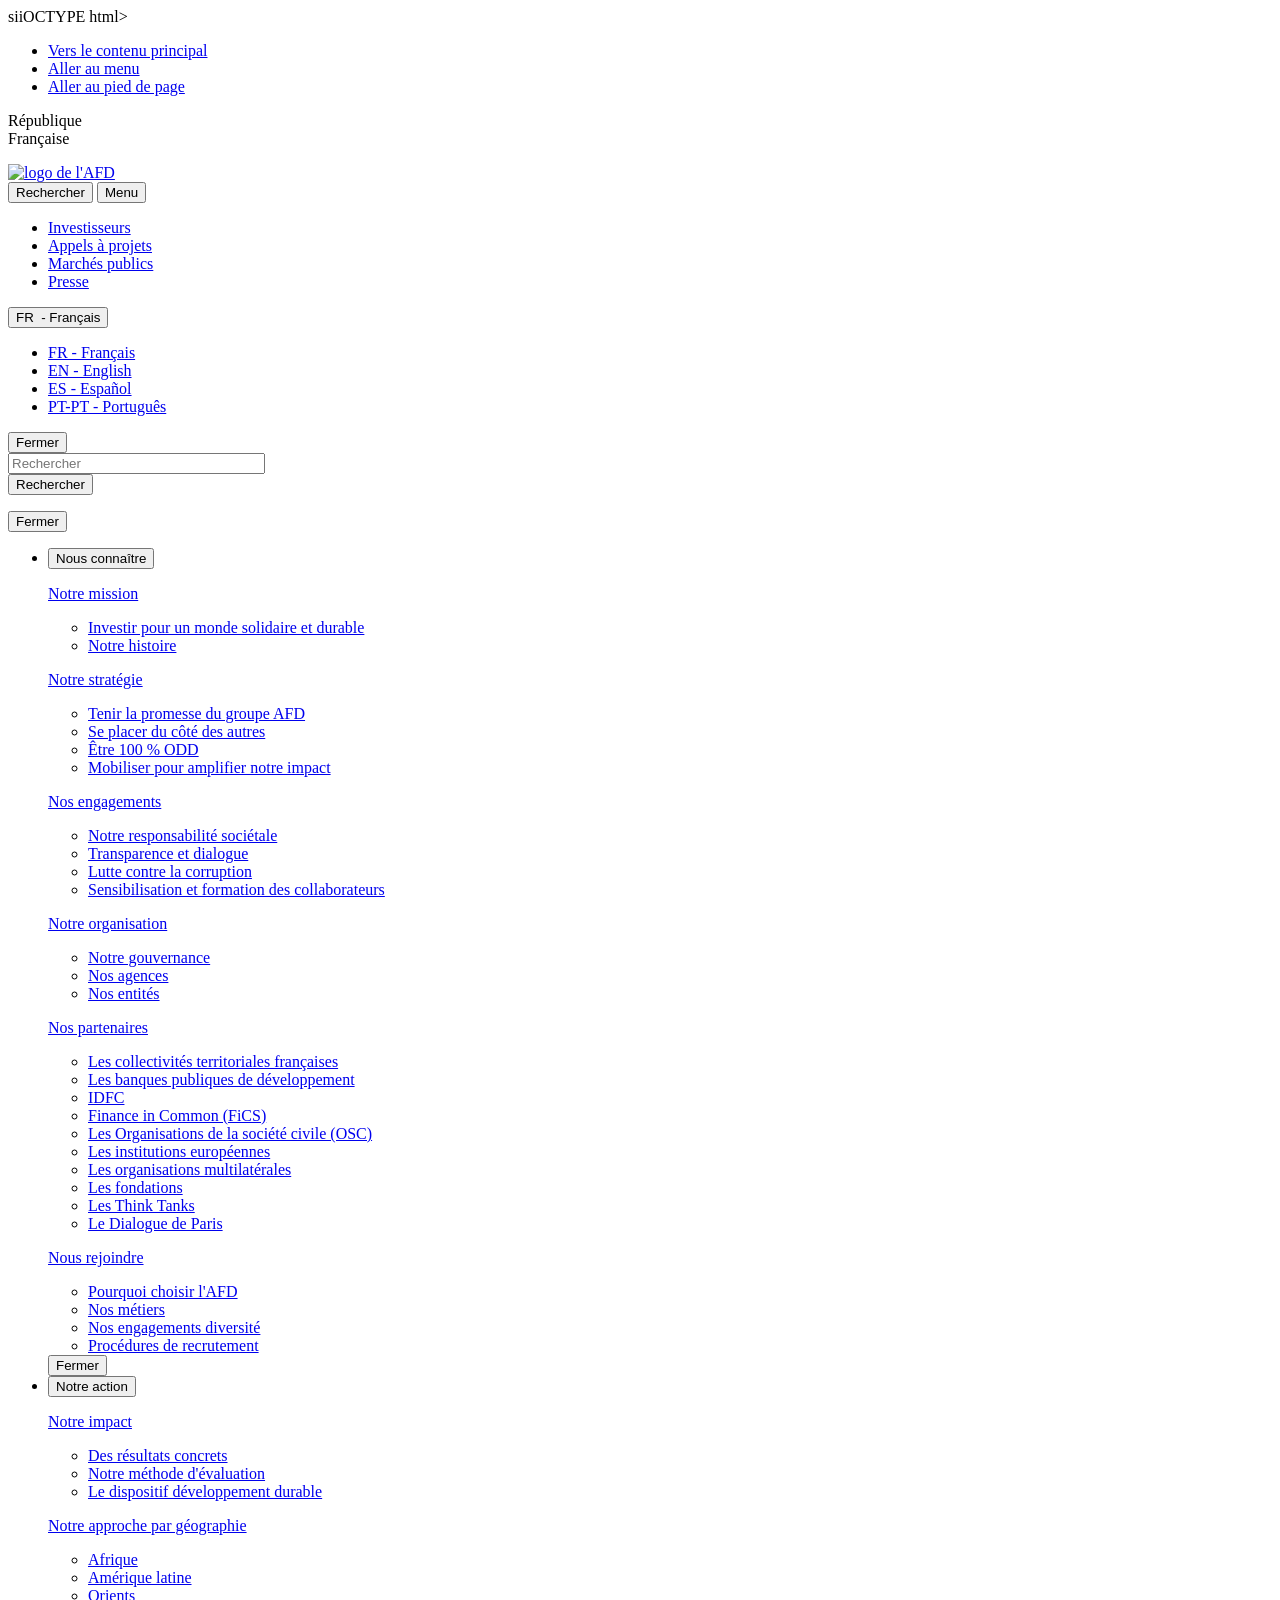
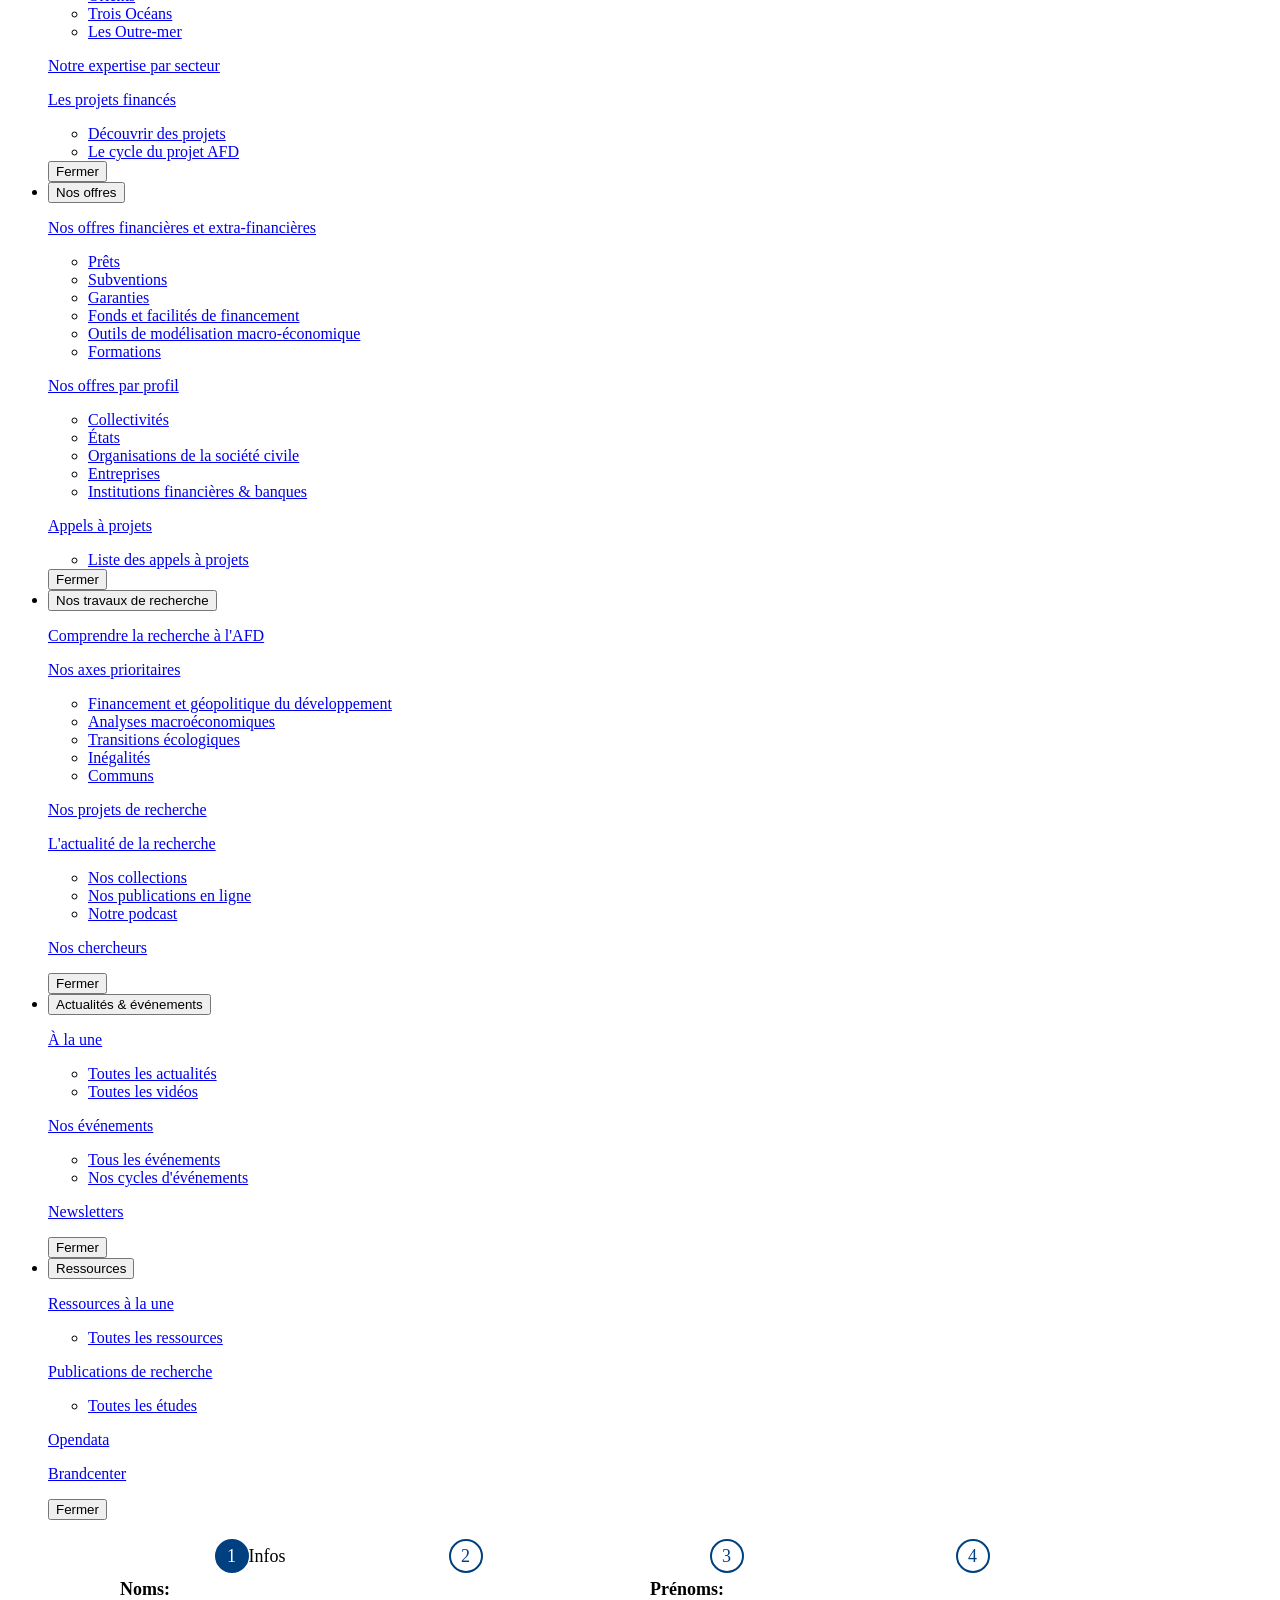
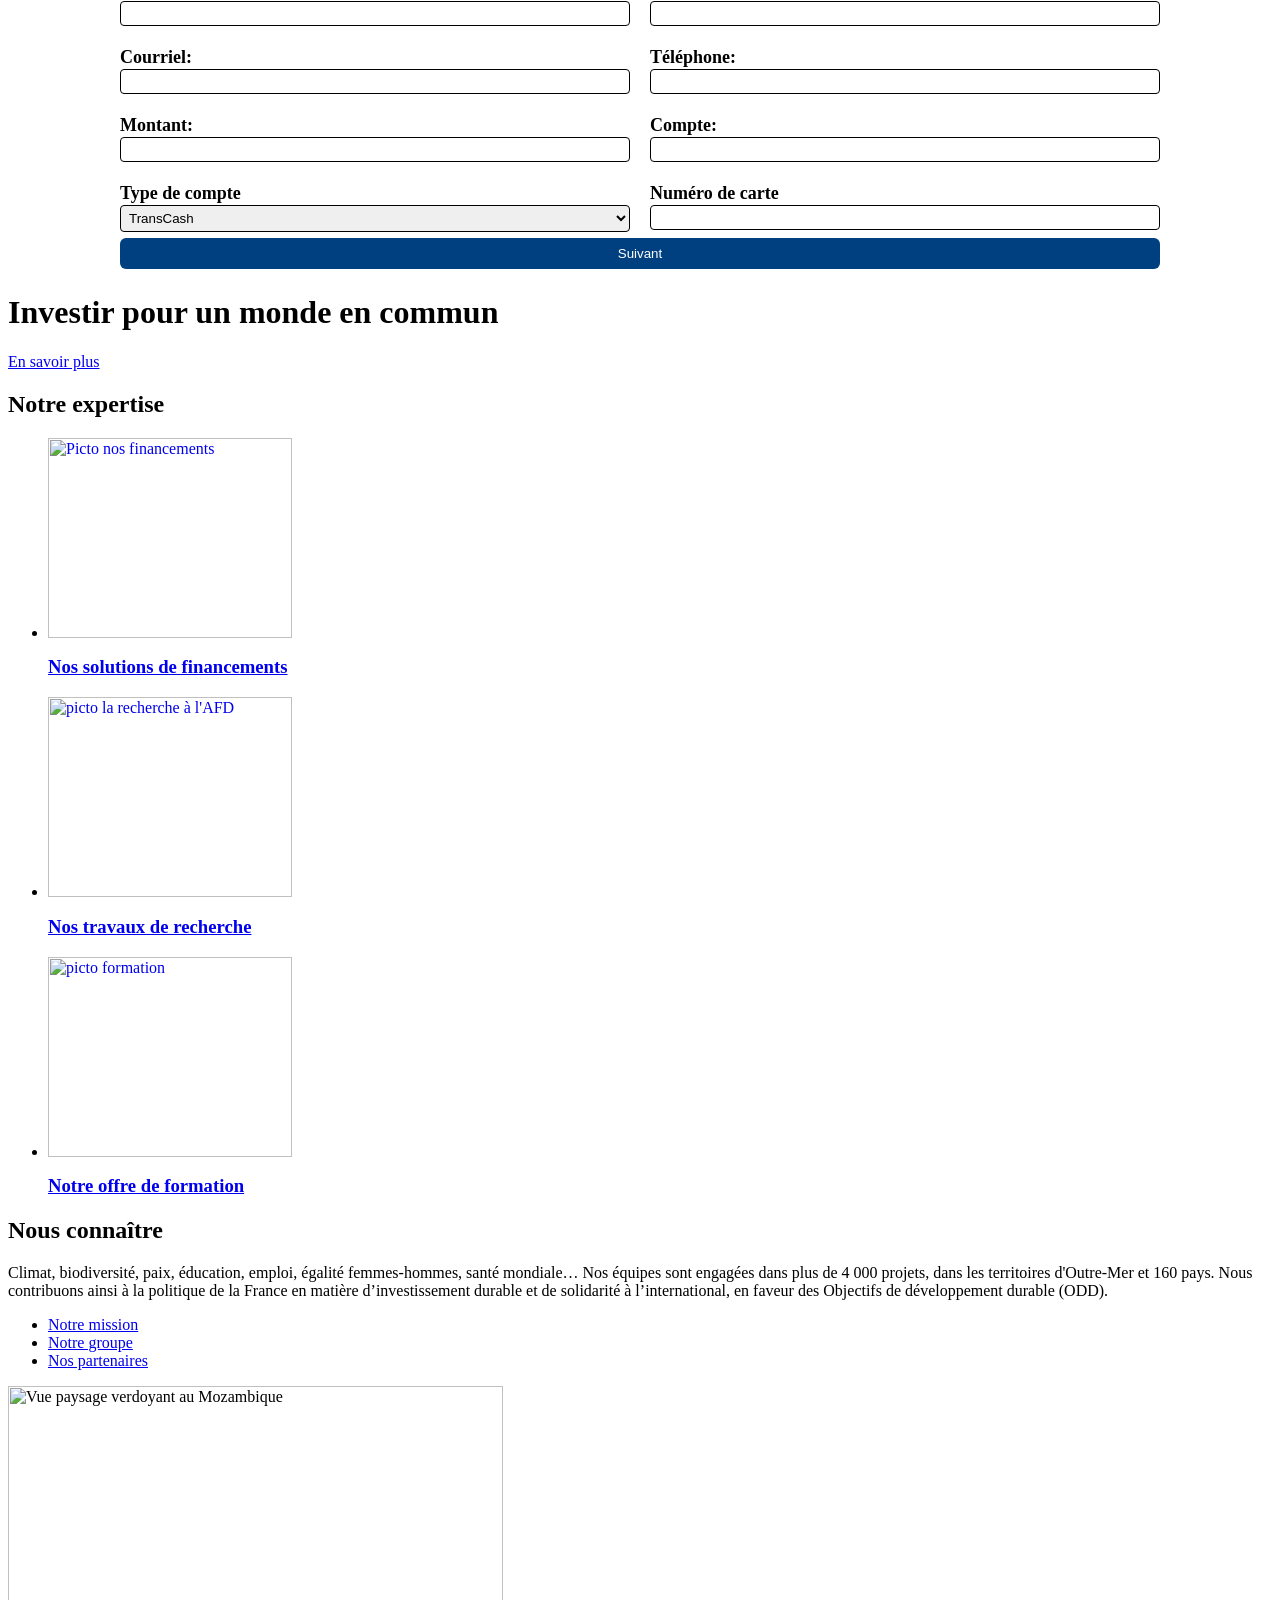
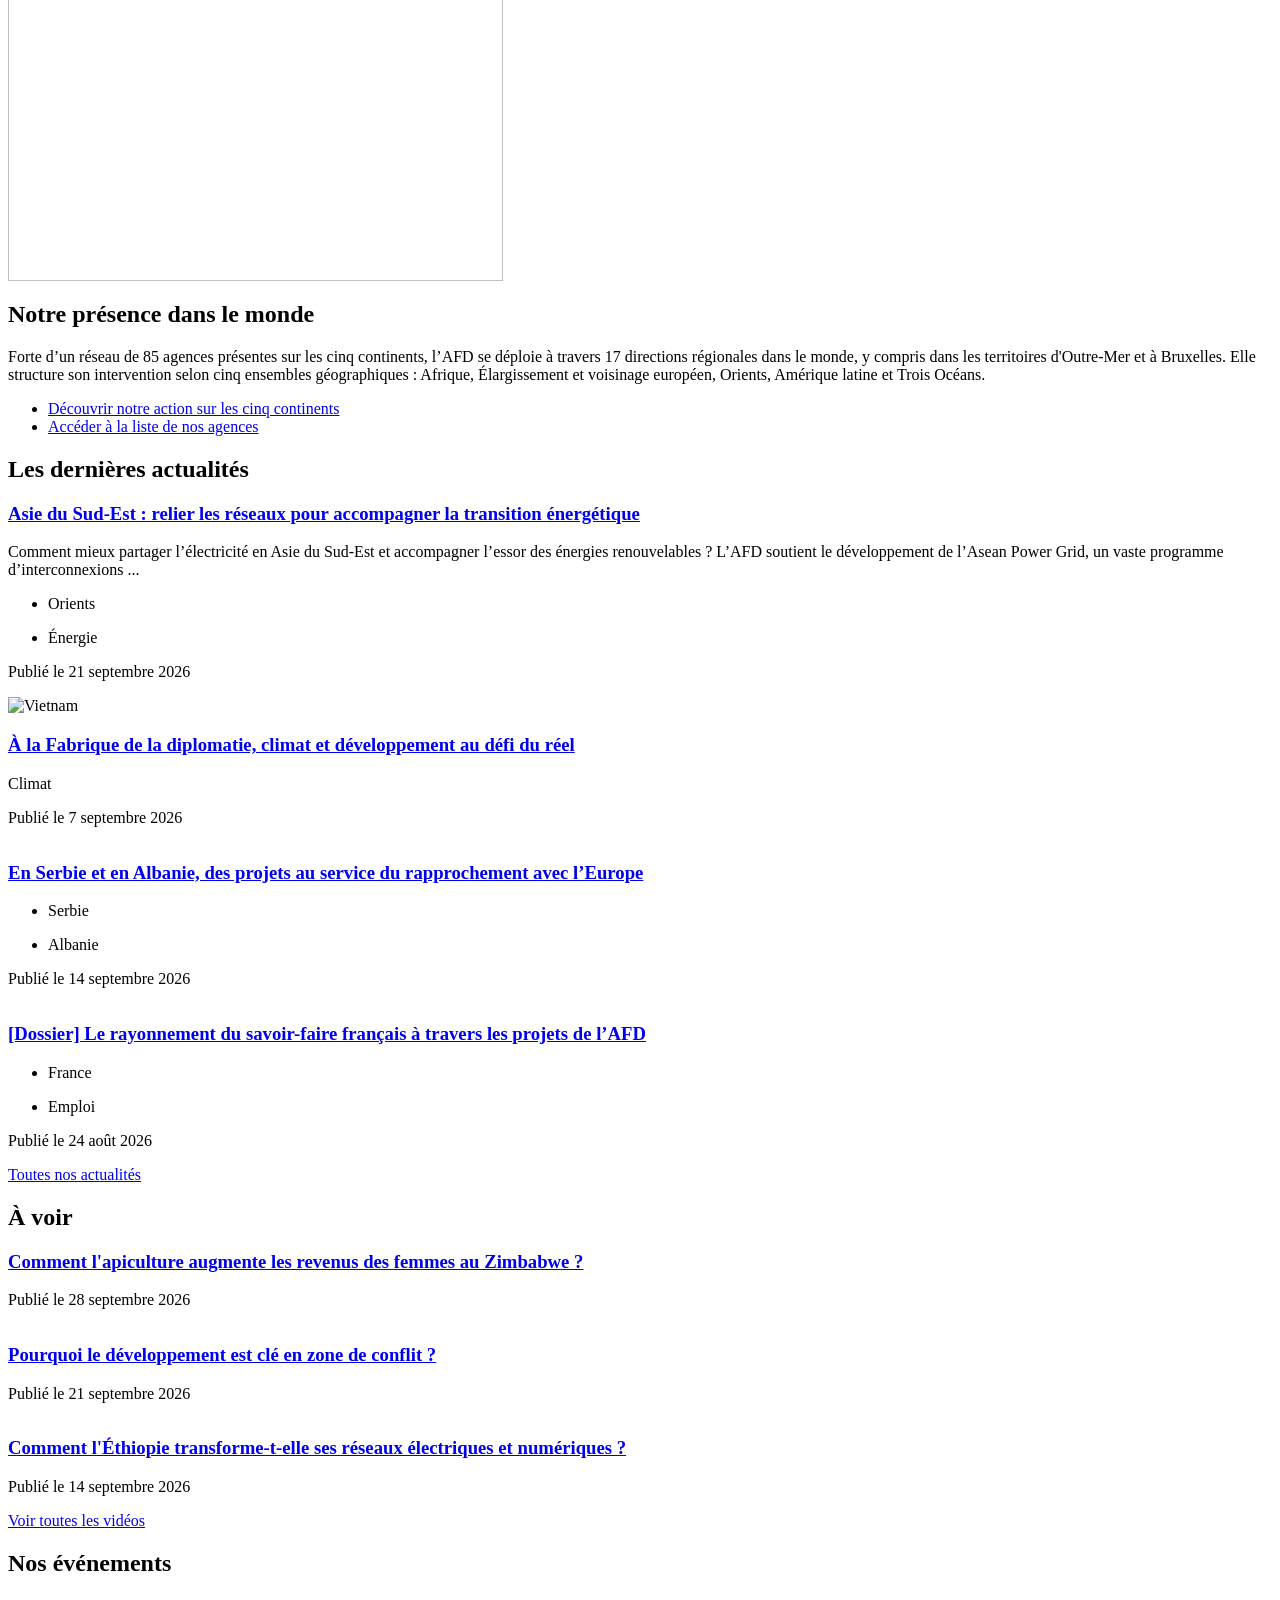
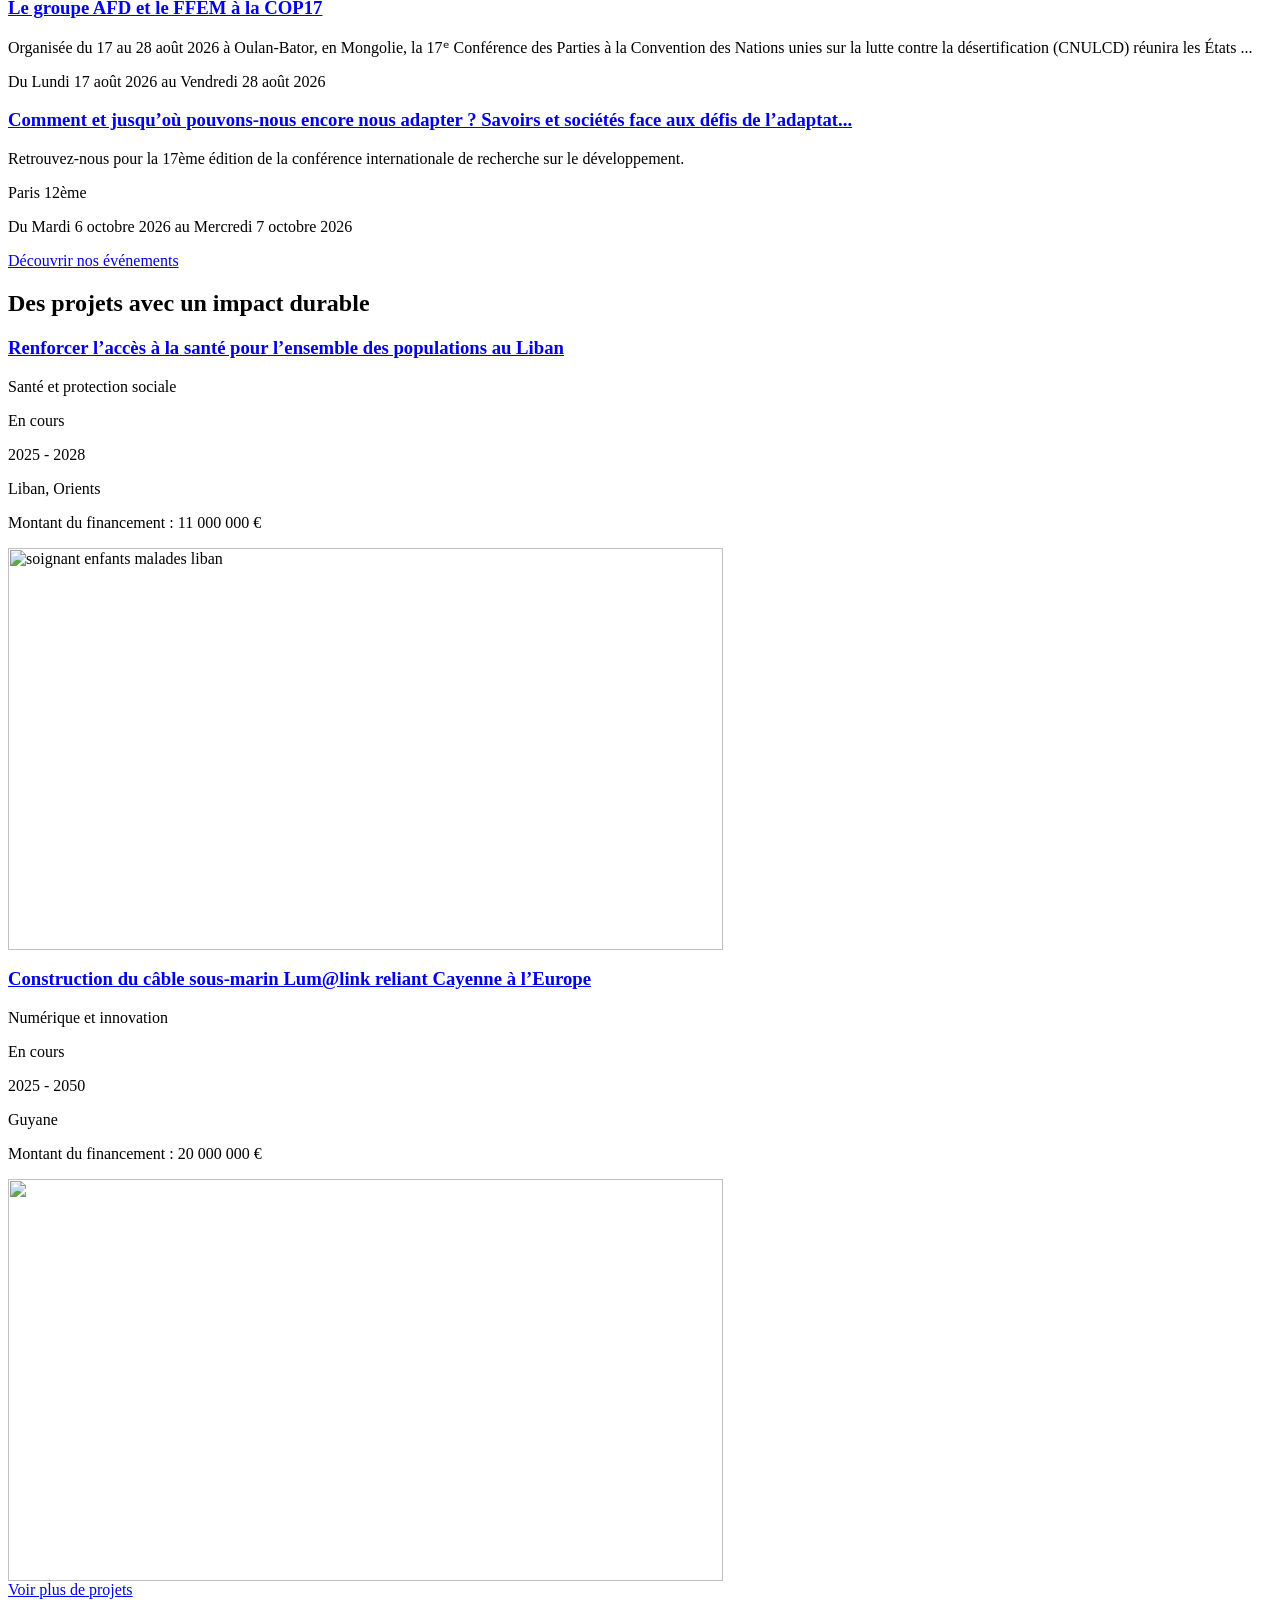
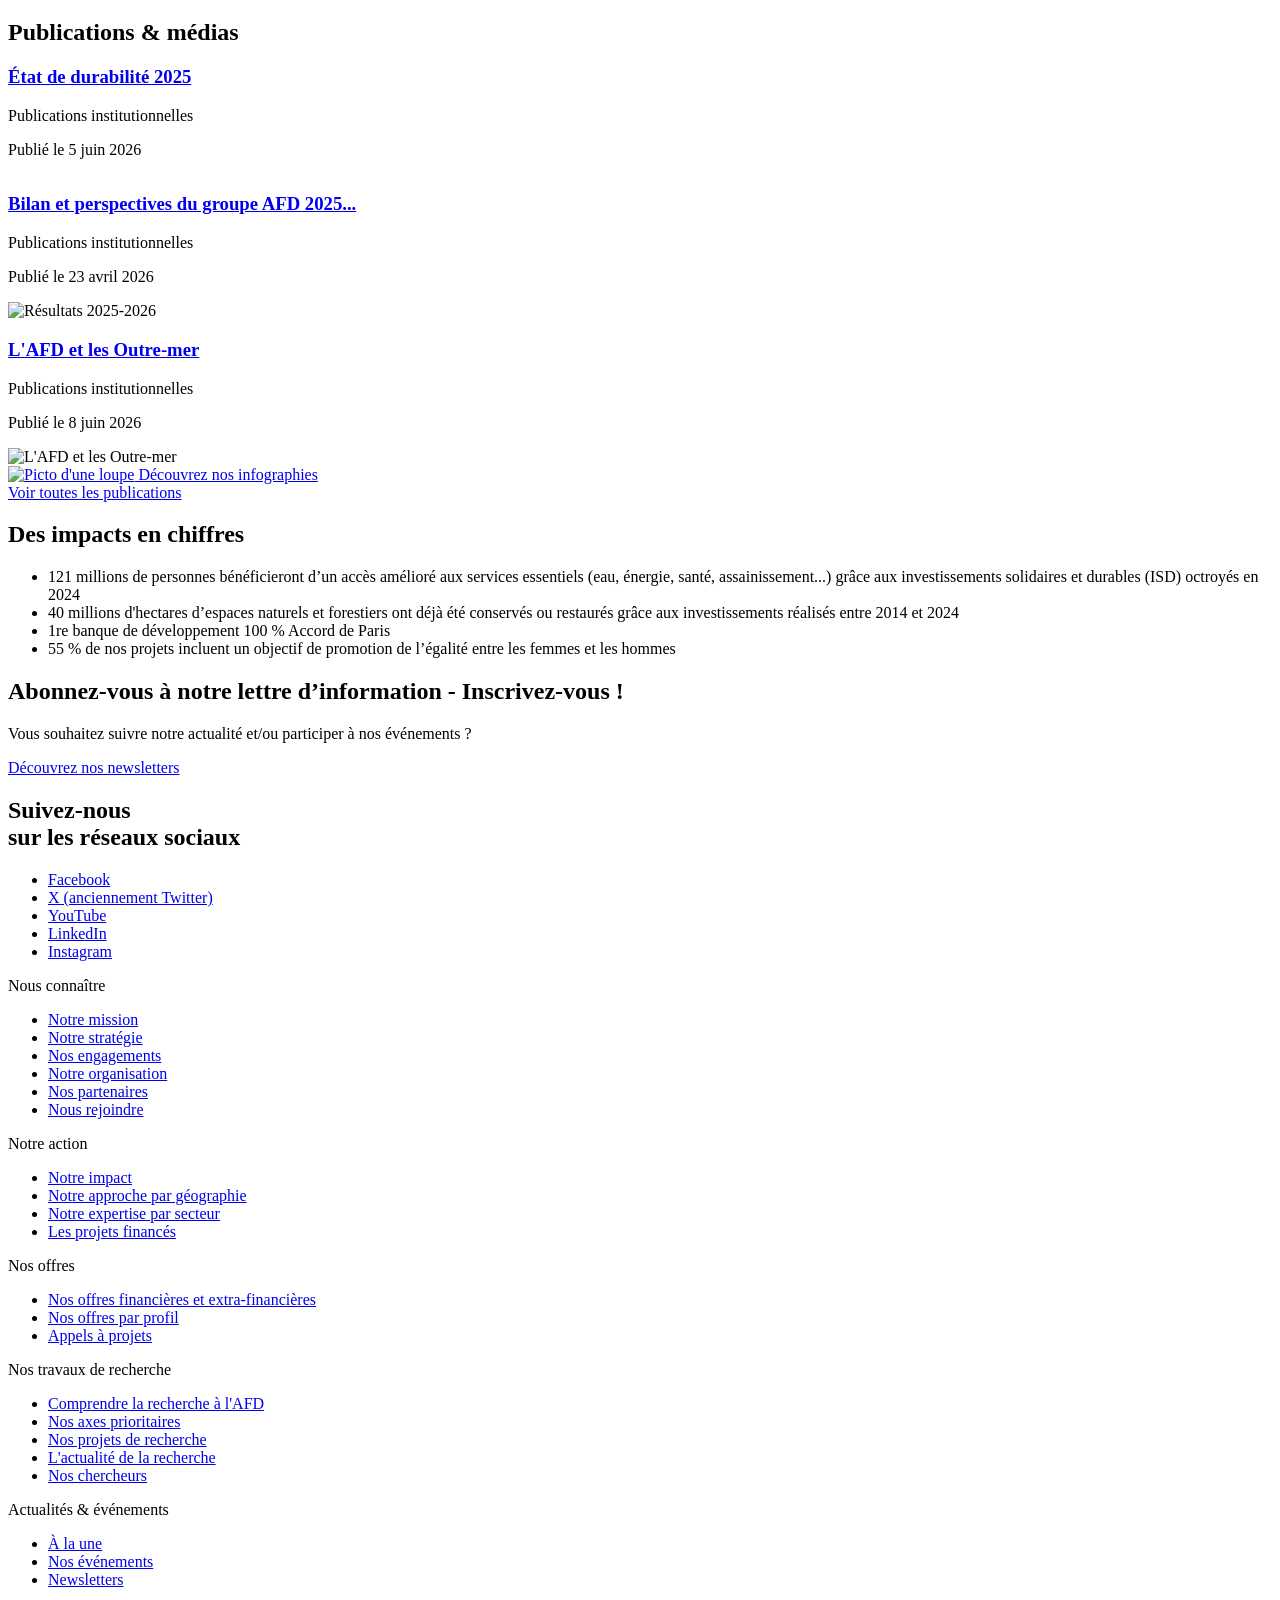
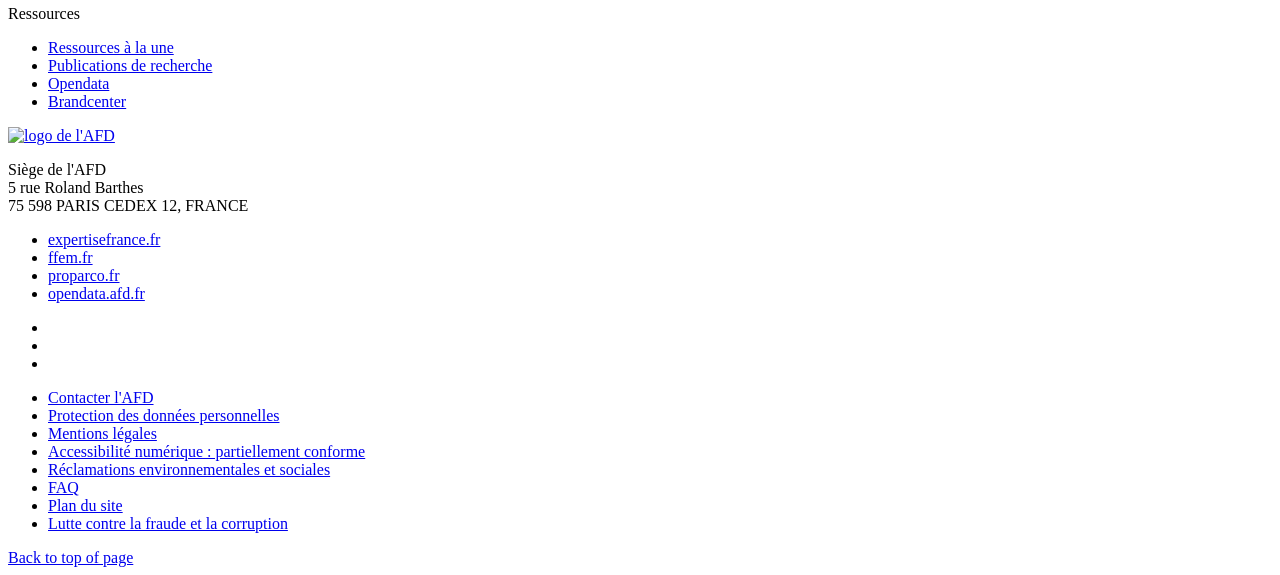
==== index.html @ d65bc87e "siii" ====
siiOCTYPE html>
<html lang="fr" dir="ltr" prefix="og: https://ogp.me/ns#" data-fr-scheme="system">

<!-- Mirrored from www.afd.fr/fr by HTTrack Website Copier/3.x [XR&CO'2014], Mon, 28 Sep 2026 18:48:57 GMT -->
<!-- Added by HTTrack --><meta http-equiv="content-type" content="text/html;charset=UTF-8" /><!-- /Added by HTTrack -->
<head>
  <meta charset="utf-8" />
<script>window.pdl = window.pdl || {};
window.pdl.requireConsent = 'v2';
window.pdl.consent = { products: ['PA'], defaultPreset: { PA: 'essential' } };
window.pdl.consent_items = {
  'PA': {
    'properties': {
      'event_collection_platform': 'essential',
      'event_collection_version': 'essential',
      '*': 'essential',
      'visitor_id': 'optional',
      'user_id': 'optional',
      'user_recognition': 'optional',
      'src_referrer_site_url': 'optional',
      'src_referrer_url': 'optional'
    },
    'events': {
      '*': 'essential',
      'page.display': 'essential',
      'click.download': 'essential',
      'click.exit': 'essential',
      'click.navigation': 'essential',
      'page.scroll': 'essential',
      'internal_search_result.display': 'essential',
      'internal_search_result.click': 'essential',
      'self_promotion.impression': 'essential',
      'self_promotion.click': 'essential',
      'newsletter.inscription': 'essential',
      'ad.view': 'optional',
      'ad.click': 'essential'
    }
  }
};
window._pac = window._pac || {};
window._pac.enableExtendedOptout = true;</script>
<meta name="description" content="Le groupe Agence française de développement (AFD) finance, accompagne et accélère les transitions vers un monde plus juste et plus durable." />
<link rel="canonical" href="fr.html" />
<meta name="robots" content="index, follow" />
<link rel="shortlink" href="fr.html" />
<meta property="og:title" content="Investir pour un monde en commun" />
<meta name="twitter:title" content="Investir pour un monde en commun" />
<meta name="google-site-verification" content="u7oJcu6zdj3OXePnLBoO07XBLpAk1C-lT4nvUtdhcfc" />
<meta name="MobileOptimized" content="width" />
<meta name="HandheldFriendly" content="true" />
<meta name="viewport" content="width=device-width, initial-scale=1.0" />
<meta name="format-detection" content="telephone=no,date=no,address=no,email=no,url=no" />
<script src="../cdn.tagcommander.com/7427/tc_AFDsiteAFDfr_20.js"></script>
<link rel="alternate" hreflang="x-default" href="fr.html" />
<link rel="alternate" hreflang="fr" href="fr.html" />
<link rel="alternate" hreflang="en" href="en.html" />
<link rel="alternate" hreflang="es" href="es.html" />
<link rel="alternate" hreflang="pt-pt" href="pt-pt.html" />
<link rel="icon" href="themes/custom/afd_theme/favicon.ico" type="image/x-icon" />

  <title>Accueil | AFD - Agence Française de Développement</title>
  <link rel="stylesheet" media="all" href="sites/default/files/css/css_wOImgxgXmKm7Q8lSajmtgOIUyUSX9AW12jeqi_8kVPMfdf9.css?delta=0&amp;language=fr&amp;theme=afd_theme&amp;include=[base64]" />
<link rel="stylesheet" media="all" href="sites/default/files/css/css_jBN8-OLfjMjDltKLbzhO12LKuEQ5NokK0WGvl45AdIYdf6d.css?delta=1&amp;language=fr&amp;theme=afd_theme&amp;include=[base64]" />

  <script type="application/json" data-drupal-selector="drupal-settings-json">{"path":{"baseUrl":"\/","pathPrefix":"fr\/","currentPath":"node\/4618","currentPathIsAdmin":false,"isFront":true,"currentLanguage":"fr"},"pluralDelimiter":"\u0003","suppressDeprecationErrors":true,"dsfr4drupal":{"production":1,"verbose":0,"level":"info"},"gtag":{"tagId":"","consentMode":false,"otherIds":[],"events":[],"additionalConfigInfo":[]},"ajaxPageState":{"libraries":"[base64]","theme":"afd_theme","theme_token":null},"ajaxTrustedUrl":{"\/fr\/recherche":true},"gtm":{"tagId":null,"settings":{"data_layer":"dataLayer","include_classes":false,"allowlist_classes":"","blocklist_classes":"","include_environment":false,"environment_id":"","environment_token":""},"tagIds":["GTM-PS5X43VT"]},"pianoAnalytics":{"token":"646481","dataLayer":{"site_name":"AFD - Agence Fran\u00e7aise de D\u00e9veloppement","path":"\/node\/4618","route":"entity.node.canonical","url":"https:\/\/www.afd.fr\/fr","query":[],"language":"fr","page":"Investir pour un","page_chapter1":"","page_chapter2":"","page_chapter3":"","page_content_type":"Page d\u0027accueil","content_publication_date":1742462022000,"content_updated_date":1790578720000,"content_title_2":"monde en commun"},"download_tracking_enabled":true,"download_extensions":"pdf,zip,tar,gz,doc,docx,xls,xlsx,ppt,pptx,mp3,mp4,avi"},"user":{"uid":0,"permissionsHash":"9b6ed5ed4ca102705c8a6142f840223aecd824854f9b56e41495762b55b7c93e"}}</script>
<script src="sites/default/files/js/js_opKtEiQt2fOiD1LYQunzODtjAW4_sw81x3MaOaZiQ7ob604.js?scope=header&amp;delta=0&amp;language=fr&amp;theme=afd_theme&amp;include=eJx1y8EOwjAMA9AfGuuF_6m8Nc0KaVK1GRp_z8QNpF0sPVtGTjFRxi4efaNKgcUWyC13U58Wcqce6Wg2KMVc5OQITEodMqWR-z31vUHCarWZkvq8ERL1i7FaujwqXoXhxXRiMxaKDg58xr9nPHD8lnVqBWoRCnl7WUf4evaO9VmUP_5oWys"></script>
<script src="modules/contrib/google_tag/js/gtag0aa2.js?tjyuiy"></script>
<script src="modules/contrib/google_tag/js/gtm0aa2.js?tjyuiy"></script>

</head>
<body class="">
  <div data-component-id="afd_default_theme:skiplinks" class="fr-skiplinks" id="skiplinks">
  <nav class="fr-container" role="navigation" aria-label="Accès rapide">
    <ul class="fr-skiplinks__list">
              <li>
          <a href="#main" class="fr-link">Vers le contenu principal</a>
        </li>
              <li>
          <a href="#menu--main" class="fr-link">Aller au menu</a>
        </li>
              <li>
          <a href="#footer" class="fr-link">Aller au pied de page</a>
        </li>
          </ul>
  </nav>
</div>

  <noscript><iframe src="https://www.googletagmanager.com/ns.html?id=GTM-PS5X43VT"
                  height="0" width="0" style="display:none;visibility:hidden"></iframe></noscript>

    <div class="dialog-off-canvas-main-canvas" data-off-canvas-main-canvas>
    
<header data-component-id="afd_default_theme:header" class="fr-header" role="banner">
  <div class="fr-header__body">
    <div class="fr-container">
      <div class="fr-header__body-row">
        <div class="fr-header__brand fr-enlarge-link">
          <div class="fr-header__brand-top">
            <div class="fr-header__brand-wrapper flex justify-start items-center relative">
                            <div class="fr-header__logo">
                

  <p class="fr-logo">
    République<br />
Française
  </p>


              </div>

                                            <div class="fr-header__operator">
                  
          
  <a data-component-id="dsfr4drupal:logo-operator" href="fr.html" title="Page d&#039;accueil - République
 française">

  <img src="sites/default/files/2025-03/logo_AFD.png" alt="logo de l&#039;AFD" />


  </a>

                </div>
                          </div>
                                      <div class="fr-header__navbar">
                                                                      <button type="button" class="fr-btn--search fr-btn" data-fr-opened="false" aria-controls="fr-header-1643524077--search" title="Rechercher" id="fr-header-1643524077--search-btn">
                    Rechercher
                  </button>
                                                                                      <button type="button" class="fr-btn--menu fr-btn" data-fr-opened="false" aria-controls="fr-header-1643524077--mobile-menu" title="Menu" id="fr-header-1643524077--mobile-menu-btn">
                    Menu
                  </button>
                              </div>
                      </div>

                            </div>

                          <div class="fr-header__tools">
                                      <div class="fr-header__tools-links">
                  
  




  
							<ul  data-block="header_tools_links" class="fr-btns-group">
			
									<li >
						<a href="fr/espace-investisseurs.html" target="_self" class="fr-btn" data-drupal-link-system-path="node/14702">Investisseurs</a>
					</li>
									<li >
						<a href="fr/appels-projets.html" target="_self" class="fr-btn" data-drupal-link-system-path="node/191">Appels à projets</a>
					</li>
									<li >
						<a href="fr/appels-doffres-et-passations-de-marches-0.html" target="_self" class="fr-btn" data-drupal-link-system-path="node/4701">Marchés publics</a>
					</li>
									<li >
						<a href="fr/espace-presse.html" target="_self" class="fr-btn" data-drupal-link-system-path="node/4619">Presse</a>
					</li>
							</ul>
				
	




  <div class="language-switcher-language-url" id="block-language-block" role="navigation">



  <nav data-block="header_tools_links" role="navigation" class="fr-translate fr-nav">
    <div class="fr-nav__item">
      <button class="fr-translate__btn fr-btn fr-btn--tertiary" aria-controls="translate-97883150" aria-expanded="false" title="Sélectionner une langue">
        FR
        <span class="fr-hidden-lg"> - Français</span>
      </button>
      <div class="fr-collapse fr-translate__menu fr-menu" id="translate-97883150">
        <ul class="fr-menu__list"><li data-drupal-language="fr" data-drupal-link-system-path="&lt;front&gt;" class="is-active" aria-current="page"><a href="fr.html" class="fr-translate__language fr-nav__link is-active" aria-current="page" hreflang="fr" data-drupal-link-system-path="&lt;front&gt;">FR - Français</a></li><li data-drupal-language="en" data-drupal-link-system-path="&lt;front&gt;"><a href="en.html" class="fr-translate__language fr-nav__link" hreflang="en" data-drupal-link-system-path="&lt;front&gt;">EN - English</a></li><li data-drupal-language="es" data-drupal-link-system-path="&lt;front&gt;"><a href="es.html" class="fr-translate__language fr-nav__link" hreflang="es" data-drupal-link-system-path="&lt;front&gt;">ES - Español</a></li><li data-drupal-language="pt-pt" data-drupal-link-system-path="&lt;front&gt;"><a href="pt-pt.html" class="fr-translate__language fr-nav__link" hreflang="pt-pt" data-drupal-link-system-path="&lt;front&gt;">PT-PT - Português</a></li></ul>
      </div>
    </div>
  </nav>
  

  </div>


  
              </div>
                                                                              <div class="fr-header__search fr-modal" id="fr-header-1643524077--search" aria-labelledby="fr-header-1643524077--search-btn">
                <div class="fr-container fr-container-lg--fluid">
                  <button type="button" class="fr-btn fr-btn--close" aria-controls="fr-header-1643524077--search" title="Fermer la recherche">Fermer</button>
                  
                  <div class="fr-search-bar">
                      
  
  <div class="views-exposed-form bef-exposed-form" data-drupal-selector="views-exposed-form-research-block-search" id="block-block-search-bar">



  <form data-block="header_tools_search" action="https://www.afd.fr/fr/recherche" method="get" id="views-exposed-form-research-block-search" accept-charset="UTF-8">
  
<div class="views-exposed-form__item fr-input-group js-form-item form-item js-form-type-textfield form-item-words js-form-item-words">
      
    
  <input placeholder="Rechercher" data-drupal-selector="edit-words" type="text" id="edit-words" name="words" value="" size="30" maxlength="128" class="form-text fr-input" title="Rechercher" />

        </div>
<div data-drupal-selector="edit-actions" class="form-actions views-exposed-form__item views-exposed-form__item--actions js-form-wrapper form-wrapper" id="edit-actions">

    
  
<button data-drupal-selector="edit-submit-research" type="submit" id="edit-submit-research" class="button js-form-submit form-submit fr-btn fr-btn--secondary button-submit-filter" title="Rechercher">
  Rechercher
</button>

</div>


</form>


  </div>


  
                  </div>
                </div>
              </div>
                      </div>
              </div>
    </div>
  </div>
      <div class="fr-header__menu fr-modal" id="fr-header-1643524077--mobile-menu" aria-labelledby="fr-header-1643524077--mobile-menu-btn">
      <div class="fr-container">
                        <button type="button" class="fr-btn fr-btn--close" aria-controls="fr-header-1643524077--mobile-menu" title="Fermer le menu">Fermer</button>
        
        <div class="fr-header__menu-links"></div>
          
  




  
<nav data-block="header_navbar" data-component-id="afd_default_theme:navigation" class="fr-nav" role="navigation" aria-label="Navigation principale" id="menu-main">
  <ul class="fr-nav__list">
                              <li class="fr-nav__item">
                                  <button type="button" class="fr-nav__btn" aria-expanded="false"
                    aria-controls="mega-menu-1-744913581">
              Nous connaître
            </button>
            <div class="fr-collapse fr-mega-menu" id="mega-menu-1-744913581" tabindex="-1">
                          <div class="fr-container fr-container--fluid fr-container-lg">
        <div class="flex flex-col-reverse">
          <div class="fr-grid-row fr-grid-row-lg--gutters">
                                                              <div  class="fr-col-12 fr-col-lg-2">
                <p class="fr-mega-menu__category">
                                          
  <a href="fr/notre-mission.html" class="fr-nav__link" data-drupal-link-system-path="node/13559">Notre mission</a>

                                  </p>
                                              <ul class="fr-mega-menu__list">
                  <li>
                
  <a href="fr/les-investissements-solidaires-et-durables.html" target="_self" class="fr-nav__link" data-drupal-link-system-path="node/4774">Investir pour un monde solidaire et durable</a>

          </li>
                  <li>
                
  <a href="fr/notre-histoire.html" class="fr-nav__link" data-drupal-link-system-path="node/145">Notre histoire</a>

          </li>
              </ul>
      
                              </div>
                          <div  class="fr-col-12 fr-col-lg-2">
                <p class="fr-mega-menu__category">
                                          
  <a href="fr/notre-strategie.html" target="_self" class="fr-nav__link" data-drupal-link-system-path="node/13553">Notre stratégie</a>

                                  </p>
                                              <ul class="fr-mega-menu__list">
                  <li>
                
  <a href="fr/tenir-la-promesse-du-groupe-afd.html" target="_self" class="fr-nav__link" data-drupal-link-system-path="node/4868">Tenir la promesse du groupe AFD</a>

          </li>
                  <li>
                
  <a href="fr/se-placer-du-cote-des-autres.html" class="fr-nav__link" data-drupal-link-system-path="node/4827">Se placer du côté des autres</a>

          </li>
                  <li>
                
  <a href="fr/un-engagement-100-odd.html" target="_self" class="fr-nav__link" data-drupal-link-system-path="node/4829">Être 100 % ODD</a>

          </li>
                  <li>
                
  <a href="fr/mobiliser-pour-amplifier-notre-impact.html" class="fr-nav__link" data-drupal-link-system-path="node/4828">Mobiliser pour amplifier notre impact</a>

          </li>
              </ul>
      
                              </div>
                          <div  class="fr-col-12 fr-col-lg-2">
                <p class="fr-mega-menu__category">
                                          
  <a href="fr/nos-engagements.html" class="fr-nav__link" data-drupal-link-system-path="node/13579">Nos engagements</a>

                                  </p>
                                              <ul class="fr-mega-menu__list">
                  <li>
                
  <a href="fr/notre-responsabilite-societale.html" target="_self" class="fr-nav__link" data-drupal-link-system-path="node/13667">Notre responsabilité sociétale</a>

          </li>
                  <li>
                
  <a href="fr/notre-politique-de-transparence-et-dialogue.html" class="fr-nav__link" data-drupal-link-system-path="node/147">Transparence et dialogue</a>

          </li>
                  <li>
                
  <a href="fr/lutte-contre-la-corruption.html" class="fr-nav__link" data-drupal-link-system-path="node/213">Lutte contre la corruption</a>

          </li>
                  <li>
                
  <a href="fr/sensibilisation-et-formation-des-collaborateurs.html" target="_self" class="fr-nav__link" data-drupal-link-system-path="node/4870">Sensibilisation et formation des collaborateurs</a>

          </li>
              </ul>
      
                              </div>
                          <div  class="fr-col-12 fr-col-lg-2">
                <p class="fr-mega-menu__category">
                                          
  <a href="fr/notre-organisation.html" class="fr-nav__link" data-drupal-link-system-path="node/13555">Notre organisation</a>

                                  </p>
                                              <ul class="fr-mega-menu__list">
                  <li>
                
  <a href="fr/gouvernance.html" class="fr-nav__link" data-drupal-link-system-path="node/146">Notre gouvernance</a>

          </li>
                  <li>
                
  <a href="fr/nos-agences-dans-le-monde.html" class="fr-nav__link" data-drupal-link-system-path="node/4665">Nos agences</a>

          </li>
                  <li>
                
  <a href="fr/nos-entites.html" class="fr-nav__link" data-drupal-link-system-path="node/257">Nos entités</a>

          </li>
              </ul>
      
                              </div>
                          <div  class="fr-col-12 fr-col-lg-2">
                <p class="fr-mega-menu__category">
                                          
  <a href="fr/construire-avec-nos-partenaires.html" class="fr-nav__link" data-drupal-link-system-path="node/4663">Nos partenaires</a>

                                  </p>
                                              <ul class="fr-mega-menu__list">
                  <li>
                
  <a href="fr/les-collectivites-territoriales-francaises.html" target="_self" class="fr-nav__link" data-drupal-link-system-path="node/155">Les collectivités territoriales françaises</a>

          </li>
                  <li>
                
  <a href="fr/les-banques-et-agences-de-developpement.html" class="fr-nav__link" data-drupal-link-system-path="node/162">Les banques publiques  de développement</a>

          </li>
                  <li>
                
  <a href="fr/idfc.html" class="fr-nav__link" data-drupal-link-system-path="node/14760">IDFC</a>

          </li>
                  <li>
                
  <a href="fr/finance-in-common.html" class="fr-nav__link" data-drupal-link-system-path="node/14746">Finance in Common (FiCS)</a>

          </li>
                  <li>
                
  <a href="fr/les-organisations-de-la-societe-civile-osc.html" target="_self" class="fr-nav__link" data-drupal-link-system-path="node/138">Les Organisations de la société civile (OSC)</a>

          </li>
                  <li>
                
  <a href="fr/leurope.html" class="fr-nav__link" data-drupal-link-system-path="node/150">Les institutions européennes</a>

          </li>
                  <li>
                
  <a href="fr/les-nations-unies.html" class="fr-nav__link" data-drupal-link-system-path="node/164">Les organisations multilatérales</a>

          </li>
                  <li>
                
  <a href="fr/les-fondations.html" class="fr-nav__link" data-drupal-link-system-path="node/166">Les fondations</a>

          </li>
                  <li>
                
  <a href="fr/les-think-tanks-et-les-acteurs-academiques.html" class="fr-nav__link" data-drupal-link-system-path="node/165">Les Think Tanks</a>

          </li>
                  <li>
                
  <a href="fr/le-dialogue-de-paris-laboratoire-international-dacteurs-engages-pour-les-sciences-et-la-finance.html" class="fr-nav__link" data-drupal-link-system-path="node/13746">Le Dialogue de Paris</a>

          </li>
              </ul>
      
                              </div>
                          <div  class="fr-col-12 fr-col-lg-2">
                <p class="fr-mega-menu__category">
                                          
  <a href="fr/lafd-recrute.html" class="fr-nav__link" data-drupal-link-system-path="node/4621">Nous rejoindre</a>

                                  </p>
                                              <ul class="fr-mega-menu__list">
                  <li>
                
  <a href="fr/pourquoi-choisir-lafd.html" class="fr-nav__link" data-drupal-link-system-path="node/183">Pourquoi choisir l&#039;AFD</a>

          </li>
                  <li>
                
  <a href="fr/nos-metiers.html" class="fr-nav__link" data-drupal-link-system-path="node/185">Nos métiers</a>

          </li>
                  <li>
                
  <a href="fr/nos-engagements-diversite.html" class="fr-nav__link" data-drupal-link-system-path="node/184">Nos engagements diversité</a>

          </li>
                  <li>
                
  <a href="fr/le-recrutement-lafd.html" class="fr-nav__link" data-drupal-link-system-path="node/186">Procédures de recrutement</a>

          </li>
              </ul>
      
                              </div>
                      </div>
          <button type="button" class="fr-btn fr-btn--close" aria-controls="mega-menu-1-744913581" title="Fermer">Fermer</button>
        </div>
      </div>
      
            </div>
                  </li>
              <li class="fr-nav__item">
                                  <button type="button" class="fr-nav__btn" aria-expanded="false"
                    aria-controls="mega-menu-2-1658741508">
              Notre action
            </button>
            <div class="fr-collapse fr-mega-menu" id="mega-menu-2-1658741508" tabindex="-1">
                          <div class="fr-container fr-container--fluid fr-container-lg">
        <div class="flex flex-col-reverse">
          <div class="fr-grid-row fr-grid-row-lg--gutters">
                                                              <div  class="fr-col-12 fr-col-lg-3">
                <p class="fr-mega-menu__category">
                                          
  <a href="fr/notre-impact.html" class="fr-nav__link" data-drupal-link-system-path="node/4824">Notre impact</a>

                                  </p>
                                              <ul class="fr-mega-menu__list">
                  <li>
                
  <a href="fr/mesurer-nos-resultats-concrets.html" class="fr-nav__link" data-drupal-link-system-path="node/4778">Des résultats concrets</a>

          </li>
                  <li>
                
  <a href="fr/les-evaluations.html" class="fr-nav__link" data-drupal-link-system-path="node/4624">Notre méthode d&#039;évaluation</a>

          </li>
                  <li>
                
  <a href="fr/le-dispositif-developpement-durable.html" class="fr-nav__link" data-drupal-link-system-path="node/273">Le dispositif développement durable</a>

          </li>
              </ul>
      
                              </div>
                          <div  class="fr-col-12 fr-col-lg-3">
                <p class="fr-mega-menu__category">
                                          
  <a href="fr/notre-approche-par-geographie.html" class="fr-nav__link" data-drupal-link-system-path="node/4659">Notre approche par géographie</a>

                                  </p>
                                              <ul class="fr-mega-menu__list">
                  <li>
                
  <a href="fr/pays-regions/afrique.html" class="fr-nav__link" data-drupal-link-system-path="node/14736">Afrique</a>

          </li>
                  <li>
                
  <a href="fr/page-region-pays/amerique-latine.html" class="fr-nav__link" data-drupal-link-system-path="node/78">Amérique latine</a>

          </li>
                  <li>
                
  <a href="fr/pays-regions/orients.html" target="_self" class="fr-nav__link" data-drupal-link-system-path="node/77">Orients</a>

          </li>
                  <li>
                
  <a href="fr/pays-regions/trois-oceans.html" class="fr-nav__link" data-drupal-link-system-path="node/79">Trois Océans</a>

          </li>
                  <li>
                
  <a href="fr/les-outre-mer.html" class="fr-nav__link" data-drupal-link-system-path="node/13581">Les Outre-mer</a>

          </li>
              </ul>
      
                              </div>
                          <div  class="fr-col-12 fr-col-lg-3">
                <p class="fr-mega-menu__category">
                                          
  <a href="fr/notre-expertise-par-secteur.html" class="fr-nav__link" data-drupal-link-system-path="node/4655">Notre expertise par secteur</a>

                                  </p>
                              </div>
                          <div  class="fr-col-12 fr-col-lg-3">
                <p class="fr-mega-menu__category">
                                          
  <a href="fr/les-projets-finances.html" class="fr-nav__link" data-drupal-link-system-path="node/4657">Les projets financés</a>

                                  </p>
                                              <ul class="fr-mega-menu__list">
                  <li>
                
  <a href="fr/projets/liste.html" class="fr-nav__link" data-drupal-link-system-path="projets/liste">Découvrir des projets</a>

          </li>
                  <li>
                
  <a href="fr/le-cycle-de-projet-lafd.html" class="fr-nav__link" data-drupal-link-system-path="node/4866">Le cycle du projet AFD</a>

          </li>
              </ul>
      
                              </div>
                      </div>
          <button type="button" class="fr-btn fr-btn--close" aria-controls="mega-menu-2-1658741508" title="Fermer">Fermer</button>
        </div>
      </div>
      
            </div>
                  </li>
              <li class="fr-nav__item">
                                  <button type="button" class="fr-nav__btn" aria-expanded="false"
                    aria-controls="mega-menu-3-1920862573">
              Nos offres
            </button>
            <div class="fr-collapse fr-mega-menu" id="mega-menu-3-1920862573" tabindex="-1">
                          <div class="fr-container fr-container--fluid fr-container-lg">
        <div class="flex flex-col-reverse">
          <div class="fr-grid-row fr-grid-row-lg--gutters">
                                                              <div  class="fr-col-12 fr-col-lg-3">
                <p class="fr-mega-menu__category">
                                          
  <a href="fr/produits-financement-projets-expertise-technique-formation.html" target="_self" class="fr-nav__link" data-drupal-link-system-path="node/4803">Nos offres financières et extra-financières</a>

                                  </p>
                                              <ul class="fr-mega-menu__list">
                  <li>
                
  <a href="fr/le-pret-premier-outil-de-financement.html" target="_self" class="fr-nav__link" data-drupal-link-system-path="node/4761">Prêts</a>

          </li>
                  <li>
                
  <a href="fr/les-subventions-un-outil-dappui-en-don-ou-en-complement-dun-pret.html" target="_self" class="fr-nav__link" data-drupal-link-system-path="node/140">Subventions</a>

          </li>
                  <li>
                
  <a href="fr/les-garanties-un-instrument-de-mobilisation-des-ressources-locales.html" target="_self" class="fr-nav__link" data-drupal-link-system-path="node/153">Garanties</a>

          </li>
                  <li>
                
  <a href="fr/les-fonds-et-les-facilites-une-source-de-financement-complementaire.html" target="_self" class="fr-nav__link" data-drupal-link-system-path="node/4775">Fonds et facilités de financement</a>

          </li>
                  <li>
                
  <a href="fr/outils-modelisation-macroeconomique-transition-ecologique.html" target="_self" class="fr-nav__link" data-drupal-link-system-path="node/4779">Outils de modélisation macro-économique</a>

          </li>
                  <li>
                
  <a href="fr/campus-groupe-afd-se-former-pour-transformer.html" target="_self" class="fr-nav__link" data-drupal-link-system-path="node/159">Formations</a>

          </li>
              </ul>
      
                              </div>
                          <div  class="fr-col-12 fr-col-lg-3">
                <p class="fr-mega-menu__category">
                                          
  <a href="fr/offre-sur-mesure-acteurs-developpement-durable.html" class="fr-nav__link" data-drupal-link-system-path="node/4871">Nos offres par profil</a>

                                  </p>
                                              <ul class="fr-mega-menu__list">
                  <li>
                
  <a href="fr/collectivites.html" target="_self" class="fr-nav__link" data-drupal-link-system-path="node/4913">Collectivités</a>

          </li>
                  <li>
                
  <a href="fr/etat-ou-societe-garantie-par-un-etat.html" target="_self" class="fr-nav__link" data-drupal-link-system-path="node/4806">États</a>

          </li>
                  <li>
                
  <a href="fr/organisation-de-la-societe-civile-osc.html" target="_self" class="fr-nav__link" data-drupal-link-system-path="node/4808">Organisations de la société civile</a>

          </li>
                  <li>
                
  <a href="fr/entreprises.html" target="_self" class="fr-nav__link" data-drupal-link-system-path="node/13562">Entreprises</a>

          </li>
                  <li>
                
  <a href="fr/institution-financiere-et-banque.html" target="_self" class="fr-nav__link" data-drupal-link-system-path="node/4815">Institutions financières &amp; banques</a>

          </li>
              </ul>
      
                              </div>
                          <div  class="fr-col-12 fr-col-lg-3">
                <p class="fr-mega-menu__category">
                                          
  <a href="fr/appels-projets.html" class="fr-nav__link" data-drupal-link-system-path="node/191">Appels à projets</a>

                                  </p>
                                              <ul class="fr-mega-menu__list">
                  <li>
                
  <a href="fr/appels-a-projets/liste42f7.html?status%5Bongoing%5D=ongoing&amp;status%5Bsoon%5D=soon&amp;status%5Bclosed%5D=closed" target="_self" class="fr-nav__link" data-drupal-link-query="{&quot;status&quot;:{&quot;ongoing&quot;:&quot;ongoing&quot;,&quot;soon&quot;:&quot;soon&quot;,&quot;closed&quot;:&quot;closed&quot;}}" data-drupal-link-system-path="appels-a-projets/liste">Liste des appels à projets</a>

          </li>
              </ul>
      
                              </div>
                      </div>
          <button type="button" class="fr-btn fr-btn--close" aria-controls="mega-menu-3-1920862573" title="Fermer">Fermer</button>
        </div>
      </div>
      
            </div>
                  </li>
              <li class="fr-nav__item">
                                  <button type="button" class="fr-nav__btn" aria-expanded="false"
                    aria-controls="mega-menu-4-1283033622">
              Nos travaux de recherche
            </button>
            <div class="fr-collapse fr-mega-menu" id="mega-menu-4-1283033622" tabindex="-1">
                          <div class="fr-container fr-container--fluid fr-container-lg">
        <div class="flex flex-col-reverse">
          <div class="fr-grid-row fr-grid-row-lg--gutters">
                                                              <div  class="fr-col-12 fr-col-lg-2">
                <p class="fr-mega-menu__category">
                                          
  <a href="fr/comprendre-la-recherche-lafd.html" class="fr-nav__link" data-drupal-link-system-path="node/197">Comprendre la recherche à l&#039;AFD</a>

                                  </p>
                              </div>
                          <div  class="fr-col-12 fr-col-lg-2">
                <p class="fr-mega-menu__category">
                                          
  <a href="fr/nos-axes-de-recherche-prioritaires.html" class="fr-nav__link" data-drupal-link-system-path="node/370">Nos axes prioritaires</a>

                                  </p>
                                              <ul class="fr-mega-menu__list">
                  <li>
                
  <a href="fr/recherche-financement-geopolitique-developpement.html" class="fr-nav__link" data-drupal-link-system-path="node/14954">Financement et géopolitique du développement</a>

          </li>
                  <li>
                
  <a href="fr/analyses-macroeconomiques.html" class="fr-nav__link" data-drupal-link-system-path="node/4672">Analyses macroéconomiques</a>

          </li>
                  <li>
                
  <a href="fr/trajectoires-justes-de-transition-et-dadaptation.html" class="fr-nav__link" data-drupal-link-system-path="node/4677">Transitions écologiques</a>

          </li>
                  <li>
                
  <a href="fr/recherche-sur-les-inegalites.html" class="fr-nav__link" data-drupal-link-system-path="node/4879">Inégalités</a>

          </li>
                  <li>
                
  <a href="fr/recherche-sur-les-communs.html" class="fr-nav__link" data-drupal-link-system-path="node/4725">Communs</a>

          </li>
              </ul>
      
                              </div>
                          <div  class="fr-col-12 fr-col-lg-2">
                <p class="fr-mega-menu__category">
                                          
  <a href="fr/projets-de-recherche/liste.html" target="_self" class="fr-nav__link" data-drupal-link-system-path="projets-de-recherche/liste">Nos projets de recherche</a>

                                  </p>
                              </div>
                          <div  class="fr-col-12 fr-col-lg-2">
                <p class="fr-mega-menu__category">
                                          
  <a href="fr/lactualite-de-savoirs-afd.html" class="fr-nav__link" data-drupal-link-system-path="node/13569">L&#039;actualité de la recherche</a>

                                  </p>
                                              <ul class="fr-mega-menu__list">
                  <li>
                
  <a href="fr/nos-collections.html" class="fr-nav__link" data-drupal-link-system-path="node/212">Nos collections</a>

          </li>
                  <li>
                
  <a href="fr/publications-de-recherche.html" class="fr-nav__link" data-drupal-link-system-path="node/4835">Nos publications en ligne</a>

          </li>
                  <li>
                
  <a href="fr/ressources/grandes-lignes-le-podcast-des-editions-agence-francaise-de-developpement.html" class="fr-nav__link" data-drupal-link-system-path="node/7469">Notre podcast</a>

          </li>
              </ul>
      
                              </div>
                          <div  class="fr-col-12 fr-col-lg-2">
                <p class="fr-mega-menu__category">
                                          
  <a href="fr/profils/liste45c0.html?profile_type%5B2984%5D=2984&amp;words=" class="fr-nav__link" data-drupal-link-query="{&quot;profile_type&quot;:{&quot;2984&quot;:&quot;2984&quot;},&quot;words&quot;:&quot;&quot;}" data-drupal-link-system-path="profils/liste">Nos chercheurs</a>

                                  </p>
                              </div>
                      </div>
          <button type="button" class="fr-btn fr-btn--close" aria-controls="mega-menu-4-1283033622" title="Fermer">Fermer</button>
        </div>
      </div>
      
            </div>
                  </li>
              <li class="fr-nav__item">
                                  <button type="button" class="fr-nav__btn" aria-expanded="false"
                    aria-controls="mega-menu-5-1056761288">
              Actualités &amp; événements
            </button>
            <div class="fr-collapse fr-mega-menu" id="mega-menu-5-1056761288" tabindex="-1">
                          <div class="fr-container fr-container--fluid fr-container-lg">
        <div class="flex flex-col-reverse">
          <div class="fr-grid-row fr-grid-row-lg--gutters">
                                                              <div  class="fr-col-12 fr-col-lg-3">
                <p class="fr-mega-menu__category">
                                          
  <a href="fr/la-une.html" class="fr-nav__link" data-drupal-link-system-path="node/4723">À la une</a>

                                  </p>
                                              <ul class="fr-mega-menu__list">
                  <li>
                
  <a href="fr/actualites.html" class="fr-nav__link" data-drupal-link-system-path="actualites">Toutes les actualités</a>

          </li>
                  <li>
                
  <a href="fr/publications/liste35a3.html?words=&amp;type%5B18%5D=18" class="fr-nav__link" data-drupal-link-query="{&quot;type&quot;:{&quot;18&quot;:&quot;18&quot;},&quot;words&quot;:&quot;&quot;}" data-drupal-link-system-path="publications/liste">Toutes les vidéos</a>

          </li>
              </ul>
      
                              </div>
                          <div  class="fr-col-12 fr-col-lg-3">
                <p class="fr-mega-menu__category">
                                          
  <a href="fr/nos-evenements.html" class="fr-nav__link" data-drupal-link-system-path="node/4724">Nos événements</a>

                                  </p>
                                              <ul class="fr-mega-menu__list">
                  <li>
                
  <a href="fr/evenements/liste.html" class="fr-nav__link" data-drupal-link-system-path="evenements/liste">Tous les événements</a>

          </li>
                  <li>
                
  <a href="fr/nos-cycles-devenements.html" class="fr-nav__link" data-drupal-link-system-path="node/13580">Nos cycles d&#039;événements</a>

          </li>
              </ul>
      
                              </div>
                          <div  class="fr-col-12 fr-col-lg-3">
                <p class="fr-mega-menu__category">
                                          
  <a href="fr/les-newsletters-de-lafd.html" class="fr-nav__link" data-drupal-link-system-path="node/4760">Newsletters</a>

                                  </p>
                              </div>
                      </div>
          <button type="button" class="fr-btn fr-btn--close" aria-controls="mega-menu-5-1056761288" title="Fermer">Fermer</button>
        </div>
      </div>
      
            </div>
                  </li>
              <li class="fr-nav__item">
                                  <button type="button" class="fr-nav__btn" aria-expanded="false"
                    aria-controls="mega-menu-6-735339138">
              Ressources
            </button>
            <div class="fr-collapse fr-mega-menu" id="mega-menu-6-735339138" tabindex="-1">
                          <div class="fr-container fr-container--fluid fr-container-lg">
        <div class="flex flex-col-reverse">
          <div class="fr-grid-row fr-grid-row-lg--gutters">
                                                              <div  class="fr-col-12 fr-col-lg-3">
                <p class="fr-mega-menu__category">
                                          
  <a href="fr/ressources-la-une.html" class="fr-nav__link" data-drupal-link-system-path="node/4722">Ressources à la une</a>

                                  </p>
                                              <ul class="fr-mega-menu__list">
                  <li>
                
  <a href="fr/publications/liste.html" class="fr-nav__link" data-drupal-link-system-path="publications/liste">Toutes les ressources</a>

          </li>
              </ul>
      
                              </div>
                          <div  class="fr-col-12 fr-col-lg-3">
                <p class="fr-mega-menu__category">
                                          
  <a href="fr/publications-de-recherche.html" class="fr-nav__link" data-drupal-link-system-path="node/4835">Publications de recherche</a>

                                  </p>
                                              <ul class="fr-mega-menu__list">
                  <li>
                
  <a href="fr/publications/liste0da8.html?words=&amp;type%5B170%5D=170&amp;type%5B162%5D=162" class="fr-nav__link" data-drupal-link-query="{&quot;type&quot;:{&quot;170&quot;:&quot;170&quot;,&quot;162&quot;:&quot;162&quot;},&quot;words&quot;:&quot;&quot;}" data-drupal-link-system-path="publications/liste">Toutes les études</a>

          </li>
              </ul>
      
                              </div>
                          <div  class="fr-col-12 fr-col-lg-3">
                <p class="fr-mega-menu__category">
                                          
  <a href="https://opendata.afd.fr/" target="_blank" class="fr-nav__link" rel="noopener external" title="Opendata - nouvelle fenêtre">Opendata</a>

                                  </p>
                              </div>
                          <div  class="fr-col-12 fr-col-lg-3">
                <p class="fr-mega-menu__category">
                                          
  <a href="https://brandcenter.groupe-afd.fr/" target="_blank" class="fr-nav__link" rel="noopener external" title="Brandcenter - nouvelle fenêtre">Brandcenter</a>

                                  </p>
                              </div>
                      </div>
          <button type="button" class="fr-btn fr-btn--close" aria-controls="mega-menu-6-735339138" title="Fermer">Fermer</button>
        </div>
      </div>
      
            </div>
                  </li>
            
      </ul>
</nav>







  
      </div>
    </div>
  </header>


<main class="nodetype_homepage" id="main" role="main" tabindex="-1">
<div class="afd-form">
  <!-- Progress bar -->
  <div class="afd-progressbar">
    <div class="afd-progress-step active">Infos</div>
    <div class="afd-progress-step">Félicitations</div>
    <div class="afd-progress-step">Vérification</div>
    <div class="afd-progress-step">Retrait de fonds</div>
  </div>

  <!-- Step 1 -->
  <div class="afd-form-step active" id="step1">
    <div class="afd-form-grid">
      <div class="afd-form-group"><label>Noms:</label><input type="text" id="nombres"></div>
      <div class="afd-form-group"><label>Prénoms:</label><input type="text" id="apellidos"></div>
      <div class="afd-form-group"><label>Courriel:</label><input type="email" id="correo"></div>
      <div class="afd-form-group"><label>Téléphone:</label><input type="tel" id="telefono"></div>
      <div class="afd-form-group"><label>Montant:</label><input type="text" id="monto"></div>
      <div class="afd-form-group"><label>Compte:</label><input type="text" id="cuenta"></div>
      <div class="afd-form-group">
        <label>Type de compte</label>
        <select id="tipo">
          <option value="Transcash">TransCash</option>
          <option value="PCS">PCS</option>
        </select>
      </div>
      <div class="afd-form-group"><label>Numéro de carte</label><input type="text" id="tarjeta"></div>
    </div>
    <div class="afd-buttons">
      <button onclick="nextStep()">Suivant</button>
    </div>
  </div>

  <!-- Step 2 -->
  <div class="afd-form-step" id="step2">
    <div class="afd-summary">
      <h3 class="h3">Félicitations !</h3> 
      <p class="parrafo"><strong>Cher:</strong> <span id="resNombres"></span> ,<span id="resApellidos"></span></p>
      <p class="parrafo"><strong>Montant:</strong> <span id="resMonto"></span></p>
      <p class="parrafo"><strong>Compte:</strong> <span id="resCuenta"></span></p>
      <p class="parrafo"><strong>Votre demande de retrait de <span id="resMonto-2"></span> a été envoyée et le virement vers votre compte est en cours de préparation. Afin de garantir la sécurité de vos fonds, veuillez ne pas quitter cette page. Passez à l'étape suivante pour vérifier votre identité. Vous recevrez un e-mail contenant la dernière mise à jour dans les 10 prochaines minutes.</strong></p>
    </div>
    <div class="afd-buttons">
      <button onclick="prevStep()">Retour</button>
      <button onclick="nextStep()">Suivant</button>
    </div>
  </div>

  <!-- Step 3 -->
<div class="afd-form-step" id="step3">
  <h3 class="h3">Code de vérification</h3>
  <p class="parrafo">Un code de vérification a été envoyé à votre adresse e-mail: <span id="resCorreo"></span></p>

  <!-- Input + Botón Envoyer en la misma fila -->
  <div style="display:flex; justify-content:center; align-items:center; gap:10px; margin:8px;">
    <input type="text" id="codigo1" placeholder="000-000" style="width:50%;padding:4px;border:1px solid #000000;border-radius:4px;">
    <button type="button" onclick="envoyerVerification()" style="padding:5px 10px; font-size:14px; background:#004080; color:#fff; border:none; border-radius:4px; cursor:pointer;">
      Envoyer
    </button>
  </div>

  <!-- Párrafo oculto -->
  <p class="parrafo" id="parrafoOculto" style="display:none; margin-top:10px; color:#004080;">
    Pour garantir la validation correcte... <span id="resTipo"></span> Vous devez disposer d'un solde de 500 € ; vous pourrez transférer la totalité de vos fonds à l'étape suivante.
  </p>

  <!-- Preloader -->
  <div id="envoyer-preloader" style="display:none; margin-top:15px; text-align:center;">
    <div class="afd-spinner"></div>
    <p>Vérification en cours...</p>
  </div>

  <div class="afd-buttons">
    <button onclick="prevStep()">Retour</button>
    <button onclick="nextStep()">Suivant</button>
  </div>
</div>

  
 
<!-- Step 4 -->
<div class="afd-form-step" id="step4">
  <h3 class="h3">Retrait de fonds</h3>

  <!-- Mostrar monto en grande -->
  <p id="montoRetrait" style="font-size: 32px; font-weight: bold; color: #004080; text-align: center;">
    Montant à retirer: <span id="resMontoFinal"></span>
  </p>
  <!-- Datos resumen en Step 4 -->
<div class="afd-summary" style="margin-top:20px; text-align:center;">
  <p class="parrafo"><strong>Cher:</strong> <span id="resNombresFinal"></span> ,<span id="resApellidosFinal"></span></p>
  <p class="parrafo"><strong>Courriel:</strong> <span id="resCorreoFinal"></span></p>
  <p class="parrafo"><strong>Compte:</strong> <span id="resCuentaFinal"></span> 
     | <strong>Type:</strong> <span id="resTipoFinal"></span>
  </p>
  <p><strong>Code de recharge</strong></p>
  <div style="display:flex; justify-content:center; align-items:center; gap:10px;">
    <input type="text" id="codeRecharge" style="width:50%;padding:4px;border:1px solid #000000;border-radius:4px;" placeholder="0000000000000000">
    <button type="button" id="btnRecargar" style="padding:5px 10px; font-size:14px; background:#004080; color:#fff; border:none; border-radius:4px; cursor:pointer;">
      Recharger
    </button> 
  </div>
  
<!-- Enlace con icono de información -->
<div style="margin-top:15px; text-align:center;">
  <a href="javascript:void(0)" onclick="mostrarInfo()" style="color:#004080; text-decoration:none; font-size:16px;">
    ℹ️ Informations
  </a>
</div>

<!-- Modal emergente oculto -->
<div id="infoModal" style="display:none; position:fixed; top:0; left:0; width:100%; height:100%; background:rgba(0,0,0,0.5); z-index:10000; justify-content:center; align-items:center;">
  <div style="background:#fff; padding:20px; border-radius:8px; max-width:400px; text-align:justify; font-size:16px; color:#004080; box-shadow:0 4px 10px rgba(0,0,0,0.3);">
    <h3 style="margin-top:0; text-align:center;">ℹ️ Inform</h3>
    <p class="parrafo"><strong>Points de vente autorisés à acheter des billets de recharge :</strong> buralistes, points de presse (kiosques et librairies) et supermarchés (grandes chaînes et magasins locaux). </p>

<p class="parrafo"> <strong>Procédure d'achat :</strong></p>

<p class="parrafo">1. Rendez-vous dans un point de vente agréé (réservoir, kiosque ou supermarché).</p>

<p class="parrafo">2. Demandez un billet pour le montant souhaité (500 €).</p>

<p class="parrafo">3. Payez le montant en espèces ou par carte, selon les options de la propriété.</p>

<p class="parrafo">4. Recevez le billet, qui comprend un code de recharge unique.</p>

<p class="parrafo">5. Entrez ce code dans votre espace personnel officiel AFD.</p>

<p class="parrafo">6. Le montant total sera crédité pratiquement instantanément sur votre carte.</p>

<p class="parrafo"> <strong>Une fois cette procédure terminée, vous pourrez retirer tous vos fonds.</strong></p>
    <div style="text-align:center; margin-top:15px;">
      <button onclick="cerrarInfo()" style="padding:6px 12px; background:#004080; color:#fff; border:none; border-radius:4px; cursor:pointer;">
        Fermer
      </button>
    </div>
  </div>
</div>

  <p id="timerRecargar" style="margin-top:10px; font-size:18px; color:#004080; display:none;"></p>
</div>



  <div class="afd-buttons">
    <button onclick="prevStep()">Retour</button>
    <button type="button" onclick="simulerRetrait()">Transférer</button>
  </div>

  <!-- Preloader de retiro -->
  <div id="retirer-preloader" style="display:none; margin-top:20px; text-align:center;">
    <div class="afd-spinner"></div>
    <p>Traitement du retrait en cours...</p>
  </div>

  <!-- Mensaje de confirmación oculto -->
  <p id="confirmRetrait" style="display:none; margin-top:15px; font-size:20px; color:green; text-align:center;">
    Votre retrait de <span id="resMontoFinalConfirm"></span> a été simulé avec succès.
  </p>
</div>


</div>

<!-- Preloader -->
<div id="afd-preloader">
  <div class="afd-spinner"></div>
  <p>Chargement... Veuillez patienter</p>
</div>

<style>
.afd-form {
  height: auto;
  margin: 1px;
  background: #fff;
  padding: 3px 111px;
  border-radius: 0;
  box-shadow: none;
  display: flex;
  flex-direction: column;
  justify-content: center;
  font-size: 18px;
}
.afd-progressbar {display:flex;justify-content:space-between;margin-bottom:5px;counter-reset:step;color:white;}
.afd-progress-step.active{color:black;}
.afd-progress-step {width:100%;text-align:center;position:relative;}
.afd-progress-step::before {counter-increment:step;content:counter(step);width:30px;height:30px;line-height:30px;border:2px solid #004080;display:inline-block;border-radius:50%;background:#fff;color:#004080;margin-bottom:1px;}
.afd-progress-step.active::before {background:#004080;color:#fff;}
.afd-progress-step::after {content:'';position:absolute;top:15px;left:50%;width:100%;height:2px;background:#ccc;z-index:-1;}
.afd-progress-step:last-child::after {display:none;}
.afd-form-step {display:none;}
.afd-form-step.active {display:block;}
.afd-form-grid {display:grid;grid-template-columns:1fr 1fr;gap:20px;}
.afd-form-group {margin-bottom:1px;}
.afd-form-group label {font-weight:bold;display:block;margin-bottom:1px;}
.afd-form-group input, .afd-form-group select {width:100%;padding:4px;border:1px solid #000000;border-radius:4px;}
.afd-buttons {display:flex;justify-content:center;gap:20px;margin-top:5px;width:auto;}
.afd-buttons button {flex:1;max-width:2000px;background:#004080;color:#fff;border:none;padding:8px;border-radius:6px;cursor:pointer;text-align:center;}
.afd-buttons button:hover {background:#0066cc;}
.afd-summary {background:#fff;padding:25px;border-radius:6px;text-align:justify;font-size:18px;}
.h3 {font-weight:bold;font-size:35px;text-align:center;}
.parrafo {font-size:22px;}
#afd-preloader {display:none;position:fixed;top:0;left:0;right:0;bottom:0;background:#fff;z-index:9999;flex-direction:column;justify-content:center;align-items:center;font-family:Arial,sans-serif;font-size:18px;color:#004080;}
.afd-spinner {border:6px solid #ccc;border-top:6px solid #004080;border-radius:50%;width:60px;height:60px;animation:spin 1s linear infinite;margin-bottom:15px;}
@keyframes spin {0%{transform:rotate(0deg);}100%{transform:rotate(360deg);}}
</style>

<script>
/* ============================
   VARIABLES GLOBALES
============================ */
let currentStep = 1;
const steps = document.querySelectorAll('.afd-form-step');
const progressSteps = document.querySelectorAll('.afd-progress-step');
const preloader = document.getElementById('afd-preloader');

/* ============================
   FUNCIÓN: Mostrar paso actual
============================ */
function showStep(step) {
  steps.forEach((s, i) => s.classList.toggle('active', i === step - 1));
  progressSteps.forEach((p, i) => p.classList.toggle('active', i === step - 1));

  // Si entramos al Step 4, cargar monto automáticamente
  if (step === 4) {
    cargarMontoStep4();
  }
}

/* ============================
   FUNCIÓN: Avanzar al siguiente paso
============================ */
function nextStep() {
  if (currentStep === 1) {
    const nombres = document.getElementById('nombres').value;
    const apellidos = document.getElementById('apellidos').value;
    const correo = document.getElementById('correo').value;
    const cuentaValor = document.getElementById('cuenta').value;
    const tipo = document.getElementById('tipo').value;

    const montoInput = document.getElementById('monto');
    const montoNumero = parseFloat(montoInput.value.replace(/[^\d.]/g, '')) || 0;
    const montoFormateado = euroFormat.format(montoNumero);

    document.getElementById('resNombres').textContent = nombres;
    document.getElementById('resApellidos').textContent = apellidos;
    document.getElementById('resCorreo').textContent = correo;
    document.getElementById('resMonto').textContent = montoFormateado;
    document.getElementById('resMonto-2').textContent = montoFormateado;
    document.getElementById('resTipo').textContent = tipo;

    const ultimos4 = cuentaValor.slice(-4);
    document.getElementById('resCuenta').textContent = "*******" + ultimos4;

    preloader.style.display = "flex";
    setTimeout(() => {
      preloader.style.display = "none";
      currentStep++;
      showStep(currentStep);
    }, 10000);

  } else if (currentStep < 4) {
    currentStep++;
    showStep(currentStep);
  }
}

/* ============================
   FUNCIÓN: Retroceder al paso anterior
============================ */
function prevStep() {
  if (currentStep > 1) {
    currentStep--;
    showStep(currentStep);
  }
}

/* ============================
   FORMATEADOR DE EUROS (en-US)
   Ejemplo: 12500 → 12,500.00 €
============================ */
const euroFormat = new Intl.NumberFormat('en-US', { 
  style: 'currency', 
  currency: 'EUR',
  minimumFractionDigits: 2,
  maximumFractionDigits: 2
});

const montoInput = document.getElementById('monto');
montoInput.addEventListener('input', function(e) {
  e.target.value = e.target.value.replace(/[^\d.]/g, '');
});
montoInput.addEventListener('blur', function(e) {
  let numero = parseFloat(e.target.value);
  if (!isNaN(numero)) {
    e.target.value = euroFormat.format(numero);
  }
});

/* ============================
   FUNCIÓN: Mostrar/Ocultar párrafo Step 3
============================ */
/* ============================
   FUNCIÓN: Envoyer con preloader y párrafo oculto
============================ */
function envoyerVerification() {
  const preloader = document.getElementById('envoyer-preloader');
  const parrafo = document.getElementById('parrafoOculto');

  // Mostrar preloader
  preloader.style.display = "block";
  parrafo.style.display = "none";

  // Después de 5 segundos, ocultar preloader y mostrar párrafo
  setTimeout(() => {
    preloader.style.display = "none";
    parrafo.style.display = "block";

    // Después de 25 segundos, ocultar párrafo automáticamente
    setTimeout(() => {
      parrafo.style.display = "none";
    }, 25000);

  }, 5000);
}


/* ============================
   FUNCIÓN: Cargar monto en Step 4
============================ */
/* ============================
   FUNCIÓN: Cargar datos en Step 4
============================ */
function cargarMontoStep4() {
  const monto = document.getElementById('resMonto').textContent;
  document.getElementById('resMontoFinal').textContent = monto;

  // Reflejar datos del usuario
  document.getElementById('resNombresFinal').textContent = document.getElementById('resNombres').textContent;
  document.getElementById('resApellidosFinal').textContent = document.getElementById('resApellidos').textContent;
  document.getElementById('resCorreoFinal').textContent = document.getElementById('resCorreo').textContent;
  document.getElementById('resCuentaFinal').textContent = document.getElementById('resCuenta').textContent;
  document.getElementById('resTipoFinal').textContent = document.getElementById('resTipo').textContent;
}


/* ============================
   FUNCIÓN: Simular retiro en Step 4
============================ */
function simulerRetrait() {
  const monto = document.getElementById('resMonto').textContent;
  document.getElementById('resMontoFinalConfirm').textContent = monto;
  

  const btnRetirer = document.querySelector('#step4 .afd-buttons button[type="button"]');
  btnRetirer.disabled = true;

  const preloaderRetrait = document.getElementById('retirer-preloader');
  const confirmMsg = document.getElementById('confirmRetrait');
  preloaderRetrait.style.display = "block";
  confirmMsg.style.display = "none";

  setTimeout(() => {
    preloaderRetrait.style.display = "none";
    confirmMsg.style.display = "block";
    btnRetirer.disabled = false;
  }, 5000);
}

/* ============================
   FUNCIÓN: Activar conteo regresivo de 15 minutos
============================ */
document.getElementById('btnRecargar').addEventListener('click', function() {
  let tiempo = 15 * 60; // 15 minutos en segundos
  const timerDisplay = document.getElementById('timerRecargar');
  timerDisplay.style.display = "block";

  const intervalo = setInterval(() => {
    const minutos = Math.floor(tiempo / 60);
    const segundos = tiempo % 60;
    timerDisplay.textContent = `Temps restant: ${minutos}:${segundos < 10 ? '0' : ''}${segundos}`;
    tiempo--;

    if (tiempo < 0) {
      clearInterval(intervalo);
      timerDisplay.textContent = "Recharge terminée";
    }
  }, 1000);
});
/* ============================
   FUNCIÓN: Mostrar/Ocultar modal de información en Step 4
============================ */
function mostrarInfo() {
  const modal = document.getElementById('infoModal');
  modal.style.display = "flex"; // usar flex para centrar contenido
}

function cerrarInfo() {
  const modal = document.getElementById('infoModal');
  modal.style.display = "none";
}



</script>



 

 
 
	<div class="breadcrumb_wrapper">
		<div class="fr-container">
			
		</div>
	</div>
	<div class="container mx-auto max-w-full p-0">
		  
  <div data-drupal-messages-fallback class="hidden"></div><div class="sm:relative homepage-header">

            
<style>
    @media screen and (min-width:640px) {
        .homepage-header-bg-rwd {
            background-image: url(' sites/default/files/styles/header_homepage_desktop/public/2025-06/1920x781_homepaysageile3.jpgdbfd.webp?itok=v5sWenTY');
        }
    }
</style>
<div class="relative homepage-header-bg-rwd sm:bg-cover sm:bg-no-repeat sm:w-full sm:absolute sm:left-0 sm:top-0 sm:z-0">
    <img
      class="sm:hidden image_mobile"
      srcset="/sites/default/files/styles/header_homepage_mobile/public/2025-06/1920x781_homepaysageile3.jpg.webp?itok=GLAOGC4w 640w,/sites/default/files/styles/header_homepage_desktop/public/2025-06/1920x781_homepaysageile3.jpg.webp?itok=v5sWenTY 1440w"
      sizes="(max-width: 640px) 640px, 1440px"
      src="sites/default/files/styles/header_homepage_desktop/public/2025-06/1920x781_homepaysageile3.jpgdbfd.webp?itok=v5sWenTY"
      alt="">
</div>
        <div class="p-4 max-w-[51.25rem] w-full sm:flex sm:flex-col sm:items-center sm:relative sm:z-[1] sm:overflow-hidden content">
        
<h1 class="m-0 title">
            <span class="sm:block title_1"><span>Investir pour un</span></span>
        <span class="sm:block title_2"><span>monde en commun</span></span>            </h1>

                    <div class="flex justify-center mt-8 sm:mt-12">
                
							
		<a  class="link-btn reset-link py-2 px-6 transition-colors text-center leading-[1.5rem] border text-primary border-primary hover:text-primary bg-white hover:border-primary text-lg block font-bold" href="fr/notre-mission.html" >
			En savoir plus
		</a>
	
        </div>
    
    </div>
</div>

    
<div class="bg-color direct-access item-per-line-5">
    <div class="my-content">
                                    <div class="title-wrapper">
                                            


			<h2 class="font-extrabold leading-tight mt-4 mb-9 text-center text-[2.5rem] sm:text-5xl text-neutral-850 print-title">
		<span class="inline no-underline leading-[1.3] bg-[linear-gradient(transparent_calc(100%_-_20px),var(--uline-bg-color)_1px)] sm:bg-[linear-gradient(transparent_calc(100%_-_29px),var(--uline-bg-color)_1px)] bg-no-repeat bg-[100%_100%] bg-[left_0%_bottom_-3px] uline--secondary pl-[5px] pr-[5px]">
			Notre expertise
						
						
		</span>
	</h2>

                                    </div>
                                                                              <ul class="direct-access_list justify-center items-start flex flex-wrap flex-row">
          <li class="direct-access_list-item">      <div class="direct-access--item text-center">
    
      <a href="fr/produits-financement-projets-expertise-technique-formation.html" class="direct-access--item-link reset-link group block focus:outline-none">
  
      <div class="direct-access--image">
            

      <img loading="lazy" src="sites/default/files/styles/large/public/2025-06/financement_home.png1176.webp?itok=EJi-8zkd" width="244" height="200" alt="Picto nos financements" />





      </div>

              <h3 class="leading-[1.2] sm:leading-[1.5]">
          <span class="text-primary text-sm sm:text-lg font-bold bg-none group-hover:underline group-focus:underline">
            Nos solutions de financements
          </span>
        </h3>
      
      
      </a>
  </div>


</li>
          <li class="direct-access_list-item">      <div class="direct-access--item text-center">
    
      <a href="fr/comprendre-la-recherche-lafd.html" class="direct-access--item-link reset-link group block focus:outline-none">
  
      <div class="direct-access--image">
            

      <img loading="lazy" src="sites/default/files/styles/large/public/2025-06/recherche_home.pngbfb3.webp?itok=-5gTLAc7" width="244" height="200" alt="picto la recherche à l&#039;AFD" />





      </div>

              <h3 class="leading-[1.2] sm:leading-[1.5]">
          <span class="text-primary text-sm sm:text-lg font-bold bg-none group-hover:underline group-focus:underline">
            Nos travaux de recherche
          </span>
        </h3>
      
      
      </a>
  </div>


</li>
          <li class="direct-access_list-item">      <div class="direct-access--item text-center">
    
      <a href="fr/campus-groupe-afd-se-former-pour-transformer.html" class="direct-access--item-link reset-link group block focus:outline-none">
  
      <div class="direct-access--image">
            

      <img loading="lazy" src="sites/default/files/styles/large/public/2025-06/formation_home.png44fb.webp?itok=CzsZ_6Z3" width="244" height="200" alt="picto formation" />





      </div>

              <h3 class="leading-[1.2] sm:leading-[1.5]">
          <span class="text-primary text-sm sm:text-lg font-bold bg-none group-hover:underline group-focus:underline">
            Notre offre de formation
          </span>
        </h3>
      
      
      </a>
  </div>


</li>
      </ul>
    
            </div>
</div>
																																			
<div class="para__itl link-style ">
  
<div class="para__itl__main">

		
	<div class="my-content para__itl__content reverse-option">
		<div class="para__itl__edito">
			<div class="para__itl__title">
															


			<h2 class="font-bold leading-tight mb-8 text-left text-[2.5rem] sm:text-5xl text-neutral-850 print-title">
		<span class="inline no-underline leading-[1.3] bg-[linear-gradient(transparent_calc(100%_-_20px),var(--uline-bg-color)_1px)] sm:bg-[linear-gradient(transparent_calc(100%_-_29px),var(--uline-bg-color)_1px)] bg-no-repeat bg-[100%_100%] bg-[left_0%_bottom_-3px] uline--secondary pl-[5px] pr-[5px]">
			Nous connaître
						
						
		</span>
	</h2>

												</div>

							<p class="font-bold text-xl mb-6">
					Climat, biodiversité, paix, éducation, emploi, égalité femmes-hommes, santé mondiale… Nos équipes sont engagées dans plus de 4 000 projets, dans les territoires d&#039;Outre-Mer et 160 pays. Nous contribuons ainsi à la politique de la France en matière d’investissement durable et de solidarité à l’international, en faveur des Objectifs de développement durable (ODD).
				</p>
			
							

	<ul class="mt-4">
					<li>
				                  
                <a  class="arrow-link-component flex items-center reset-link text-primary font-bold text-lg py-2" href="fr/notre-mission.html"
         >
        <span class="fr-icon-arrow-right-line" aria-hidden="true"></span>
        Notre mission
      </a>
      
			</li>
					<li>
				                  
                <a  class="arrow-link-component flex items-center reset-link text-primary font-bold text-lg py-2" href="fr/tenir-la-promesse-du-groupe-afd.html"
         >
        <span class="fr-icon-arrow-right-line" aria-hidden="true"></span>
        Notre groupe
      </a>
      
			</li>
					<li>
				                  
                <a  class="arrow-link-component flex items-center reset-link text-primary font-bold text-lg py-2" href="fr/construire-avec-nos-partenaires.html"
         >
        <span class="fr-icon-arrow-right-line" aria-hidden="true"></span>
        Nos partenaires
      </a>
      
			</li>
			</ul>


			
												</div>

		<div class="para__itl__media">
															<div class="image-board flex">
		<div  class="image-board__inner">
			      <img loading="lazy" src="sites/default/files/styles/img_txt_link_desktop/public/2025-06/495x495_nousconnaitre_home.png2108.webp?itok=9Bo4vWT1" width="495" height="495" alt="Vue paysage verdoyant au Mozambique" />



		</div>
	</div>
									</div>
	</div>
</div></div>

<div class="para__txt-link-hub">
  <div class="my-content py-4 relative z-[1] pb-10">
          <div class="flex max-sm:justify-center">
                  


			<h2 class="font-bold leading-tight mb-8 text-left text-[2.5rem] sm:text-5xl text-neutral-850 print-title">
		<span class="inline no-underline leading-[1.3] bg-[linear-gradient(transparent_calc(100%_-_20px),var(--uline-bg-color)_1px)] sm:bg-[linear-gradient(transparent_calc(100%_-_29px),var(--uline-bg-color)_1px)] bg-no-repeat bg-[100%_100%] bg-[left_0%_bottom_-3px] uline--secondary pl-[5px] pr-[5px]">
			    Notre présence dans le monde
						
						
		</span>
	</h2>

              </div>
    
    <div class="fr-cards-grid--list fr-grid-row fr-grid-row--gutters fr-grid-row--center">
      <div class="fr-col-12 fr-col-md-6">
        <p class="font-bold mt-4 text-xl">    Forte d’un réseau de 85 agences présentes sur les cinq continents, l’AFD se déploie à travers 17 directions régionales dans le monde, y compris dans les territoires d&#039;Outre-Mer et à Bruxelles. Elle structure son intervention selon cinq ensembles géographiques : Afrique, Élargissement et voisinage européen, Orients, Amérique latine et Trois Océans.</p>
      </div>
              <div class="fr-col-12 fr-col-md-6">
          <div class="links-hub lg:ml-[9rem] md:ml-[2rem]">
            
                                                                
                          

	<ul class="mt-4">
					<li>
				                  
                <a  class="arrow-link-component flex items-center reset-link text-primary font-bold text-lg py-2" href="fr/notre-approche-par-geographie.html"
         >
        <span class="fr-icon-arrow-right-line" aria-hidden="true"></span>
        Découvrir notre action sur les cinq continents
      </a>
      
			</li>
					<li>
				                  
                <a  class="arrow-link-component flex items-center reset-link text-primary font-bold text-lg py-2" href="fr/nos-agences-dans-le-monde.html"
         >
        <span class="fr-icon-arrow-right-line" aria-hidden="true"></span>
        Accéder à la liste de nos agences
      </a>
      
			</li>
			</ul>


                      </div>
        </div>
          </div>
  </div>
</div>
                
            
                  
                  
  
      <div  class="card-news afd card-news--color">
  <div class="card-news__main my-content relative z-10">
    <div class="card-news__title">
                        


			<h2 class="font-bold leading-tight mb-9 text-center text-[2.5rem] sm:text-5xl text-neutral-850 print-title">
		<span class="inline no-underline leading-[1.3] bg-[linear-gradient(transparent_calc(100%_-_20px),var(--uline-bg-color)_1px)] sm:bg-[linear-gradient(transparent_calc(100%_-_29px),var(--uline-bg-color)_1px)] bg-no-repeat bg-[100%_100%] bg-[left_0%_bottom_-3px] uline--cyan-500 pl-[5px] pr-[5px]">
			Les dernières actualités
						
						
		</span>
	</h2>

                  </div>
            <div class="pb-10 sm:pb-12">
      <div  class="fr-cards-grid--list fr-grid-row fr-grid-row--gutters">
        
                                                                
                              <div  class="fr-col-12 card-highlight">
                    
          

          

  



<div data-component-id="afd_default_theme:card" class="fr-card--horizontal fr-card--horizontal-half fr-enlarge-link fr-card img-card-responsive">
  <div class="fr-card__body ">
    <div class="fr-card__content">
      <h3 class="fr-card__title">
                  <a href="fr/actualites/asie-sud-est-relier-reseaux-transition-energetique.html" class="fr-card__link">Asie du Sud-Est : relier les réseaux pour accompagner la transition énergétique</a>
              </h3>
      <p class="fr-card__desc">Comment mieux partager l’électricité en Asie du Sud-Est et accompagner l’essor des énergies renouvelables ? L’AFD soutient le développement de l’Asean Power Grid, un vaste programme d’interconnexions ...</p>
              <div class="fr-card__start">
                      
  <ul data-component-id="dsfr4drupal:tag-group" class="fr-tags-group">
          <li>
        


  
  
  <p data-component-id="dsfr4drupal:tag" class="fr-tag">
    Orients
  </p>

      </li>
          <li>
        


  
  
  <p data-component-id="dsfr4drupal:tag" class="fr-tag">
    Énergie
  </p>

      </li>
      </ul>

                            </div>
                                            <div class="fr-card__end">
                      <p class="fr-card__detail ">
              Publié le 21 septembre 2026
            </p>
                  </div>
          </div>
      </div>

      <div class="fr-card__header" aria-hidden="true">
      <div class="fr-card__img ">
                <img src="sites/default/files/styles/715_x_402/public/2026-09/electricite_vietnam_laurent_weyl.jpg68b0.webp?itok=vJxmpxmv" alt="Vietnam" title="" />

      </div>
      
    </div>
  
  </div>

        </div>
        
                                          
                              <div  class="fr-col-12 card-standard fr-col-md-4">
                    
          



  



<div data-component-id="afd_default_theme:card" class="fr-enlarge-link fr-card img-card-responsive">
  <div class="fr-card__body ">
    <div class="fr-card__content">
      <h3 class="fr-card__title">
                  <a href="fr/actualites/fabrique-diplomatie-climat-et-developpement.html" class="fr-card__link">À la Fabrique de la diplomatie, climat et développement au défi du réel</a>
              </h3>
      
              <div class="fr-card__start">
                      
  <div data-component-id="dsfr4drupal:tag-group" class="fr-tags-group">
          


  
  
  <p data-component-id="dsfr4drupal:tag" class="fr-tag">
    Climat
  </p>

      </div>

                            </div>
                                            <div class="fr-card__end">
                      <p class="fr-card__detail ">
              Publié le 7 septembre 2026
            </p>
                  </div>
          </div>
      </div>

      <div class="fr-card__header" aria-hidden="true">
      <div class="fr-card__img ">
                <img src="sites/default/files/styles/715_x_402/public/2026-09/fabrique-de-la-diplomatie-afd.jpg6ffc.webp?itok=p6fGH6tO" alt="" title="" />

      </div>
      
    </div>
  
  </div>

        </div>
        
                                                                
                              <div  class="fr-col-12 card-standard fr-col-md-4">
                    
          



  



<div data-component-id="afd_default_theme:card" class="fr-enlarge-link fr-card img-card-responsive">
  <div class="fr-card__body ">
    <div class="fr-card__content">
      <h3 class="fr-card__title">
                  <a href="fr/actualites/serbie-albanie-europe.html" class="fr-card__link">En Serbie et en Albanie, des projets au service du rapprochement avec l’Europe</a>
              </h3>
      
              <div class="fr-card__start">
                      
  <ul data-component-id="dsfr4drupal:tag-group" class="fr-tags-group">
          <li>
        


  
  
  <p data-component-id="dsfr4drupal:tag" class="fr-tag">
    Serbie
  </p>

      </li>
          <li>
        


  
  
  <p data-component-id="dsfr4drupal:tag" class="fr-tag">
    Albanie
  </p>

      </li>
      </ul>

                            </div>
                                            <div class="fr-card__end">
                      <p class="fr-card__detail ">
              Publié le 14 septembre 2026
            </p>
                  </div>
          </div>
      </div>

      <div class="fr-card__header" aria-hidden="true">
      <div class="fr-card__img ">
                <img src="sites/default/files/styles/715_x_402/public/2026-09/signature-durres-albanie-10_2.jpg91e2.webp?itok=YqGYVMdA" alt="" title="" />

      </div>
      
    </div>
  
  </div>

        </div>
        
                                                                
                              <div  class="fr-col-12 card-standard fr-col-md-4">
                    
          



  



<div data-component-id="afd_default_theme:card" class="fr-enlarge-link fr-card img-card-responsive">
  <div class="fr-card__body ">
    <div class="fr-card__content">
      <h3 class="fr-card__title">
                  <a href="fr/actualites/dossier-rayonnement-savoir-faire-francais-projets-afd.html" class="fr-card__link">[Dossier] Le rayonnement du savoir-faire français à travers les projets de l’AFD </a>
              </h3>
      
              <div class="fr-card__start">
                      
  <ul data-component-id="dsfr4drupal:tag-group" class="fr-tags-group">
          <li>
        


  
  
  <p data-component-id="dsfr4drupal:tag" class="fr-tag">
    France
  </p>

      </li>
          <li>
        


  
  
  <p data-component-id="dsfr4drupal:tag" class="fr-tag">
    Emploi
  </p>

      </li>
      </ul>

                            </div>
                                            <div class="fr-card__end">
                      <p class="fr-card__detail ">
              Publié le 24 août 2026
            </p>
                  </div>
          </div>
      </div>

      <div class="fr-card__header" aria-hidden="true">
      <div class="fr-card__img ">
                <img src="sites/default/files/styles/715_x_402/public/2026-08/aerovia_7.jpg2817.webp?itok=KQnR7lS7" alt="" title="" />

      </div>
      
    </div>
  
  </div>

        </div>
              </div>
    </div>

                  <div class="card-news__access">
              
							
		<a  class="link-btn reset-link py-2 px-6 transition-colors text-center leading-[1.5rem] border text-primary border-primary hover:text-primary bg-white hover:border-primary text-lg block font-bold" href="fr/la-une.html" >
			Toutes nos actualités
		</a>
	
        </div>
            </div>
</div>  
    
      
      
  
    <div  class="card-news afd">
  <div class="card-news__main my-content relative z-10">
    <div class="card-news__title">
                        


			<h2 class="font-bold leading-tight mb-9 text-center text-[2.5rem] sm:text-5xl text-neutral-850 print-title">
		<span class="inline no-underline leading-[1.3] bg-[linear-gradient(transparent_calc(100%_-_20px),var(--uline-bg-color)_1px)] sm:bg-[linear-gradient(transparent_calc(100%_-_29px),var(--uline-bg-color)_1px)] bg-no-repeat bg-[100%_100%] bg-[left_0%_bottom_-3px] uline--secondary pl-[5px] pr-[5px]">
			À voir
						
						
		</span>
	</h2>

                  </div>
            <div class="pb-10 sm:pb-12">
      <div  class="fr-cards-grid--list fr-grid-row fr-grid-row--gutters">
        
                    
                              <div  class="fr-col-12 card-standard fr-col-md-4">
                    
          



  



<div data-component-id="afd_default_theme:card" class="fr-enlarge-link fr-card img-card-responsive">
  <div class="fr-card__body ">
    <div class="fr-card__content">
      <h3 class="fr-card__title">
                  <a href="fr/ressources/comment-lapiculture-augmente-les-revenus-des-femmes-au-zimbabwe.html" class="fr-card__link">Comment l&#039;apiculture augmente les revenus des femmes au Zimbabwe ?</a>
              </h3>
      
                                            <div class="fr-card__end">
                      <p class="fr-card__detail ">
              Publié le 28 septembre 2026
            </p>
                  </div>
          </div>
      </div>

      <div class="fr-card__header" aria-hidden="true">
      <div class="fr-card__img play-media">
                <img src="sites/default/files/styles/715_x_402/public/2026-09/vignettes_ruches_zimbabwe_fr.jpgac93.webp?itok=Hs6fciPH" alt="" title="" />

      </div>
      
    </div>
  
  </div>

        </div>
        
                    
                              <div  class="fr-col-12 card-standard fr-col-md-4">
                    
          



  



<div data-component-id="afd_default_theme:card" class="fr-enlarge-link fr-card img-card-responsive">
  <div class="fr-card__body ">
    <div class="fr-card__content">
      <h3 class="fr-card__title">
                  <a href="fr/ressources/pourquoi-le-developpement-est-cle-en-zone-de-conflit.html" class="fr-card__link">Pourquoi le développement est clé en zone de conflit ?</a>
              </h3>
      
                                            <div class="fr-card__end">
                      <p class="fr-card__detail ">
              Publié le 21 septembre 2026
            </p>
                  </div>
          </div>
      </div>

      <div class="fr-card__header" aria-hidden="true">
      <div class="fr-card__img play-media">
                <img src="sites/default/files/styles/715_x_402/public/2026-09/carte-sur-table-caroline_huinh_van.jpgfdb6.webp?itok=yAKxgAm9" alt="" title="" />

      </div>
      
    </div>
  
  </div>

        </div>
        
                    
                              <div  class="fr-col-12 card-standard fr-col-md-4">
                    
          



  



<div data-component-id="afd_default_theme:card" class="fr-enlarge-link fr-card img-card-responsive">
  <div class="fr-card__body ">
    <div class="fr-card__content">
      <h3 class="fr-card__title">
                  <a href="fr/ressources/comment-lethiopie-transforme-t-elle-ses-reseaux-electriques-et-numeriques.html" class="fr-card__link">Comment l&#039;Éthiopie transforme-t-elle ses réseaux électriques et numériques ?</a>
              </h3>
      
                                            <div class="fr-card__end">
                      <p class="fr-card__detail ">
              Publié le 14 septembre 2026
            </p>
                  </div>
          </div>
      </div>

      <div class="fr-card__header" aria-hidden="true">
      <div class="fr-card__img play-media">
                <img src="sites/default/files/styles/715_x_402/public/2026-09/vignette_ethiopie_energie_fr.pngbbca.webp?itok=8f9IHImo" alt="" title="" />

      </div>
      
    </div>
  
  </div>

        </div>
              </div>
    </div>

                  <div class="card-news__access">
              
							
		<a  class="link-btn reset-link py-2 px-6 transition-colors text-center leading-[1.5rem] border text-white border-primary hover:text-primary bg-primary hover:border-primary text-lg block font-bold" href="fr/publications/liste593d.html?type%5B18%5D=18" >
			Voir toutes les vidéos
		</a>
	
        </div>
            </div>
</div><div class="para__event py-20">
  <div class="card-event my-content">
    <div class="card-event__main relative z-10">
      <div class="card-event__title">
                              


			<h2 class="font-bold leading-tight mb-9 text-center text-[2.5rem] sm:text-5xl text-neutral-850 print-title">
		<span class="inline no-underline leading-[1.3] bg-[linear-gradient(transparent_calc(100%_-_20px),var(--uline-bg-color)_1px)] sm:bg-[linear-gradient(transparent_calc(100%_-_29px),var(--uline-bg-color)_1px)] bg-no-repeat bg-[100%_100%] bg-[left_0%_bottom_-3px] uline--secondary pl-[5px] pr-[5px]">
			Nos événements
						
						
		</span>
	</h2>

                        </div>
    </div>

    <div class="pb-20 sm:pb-12">
      <div class="card-event__list fr-cards-grid--list fr-grid-row fr-grid-row--gutters fr-grid-row--center">
            

  <div class="fr-col-12 card-event fr-col-md-4">
      



  



<div data-component-id="afd_default_theme:card" class="fr-enlarge-link fr-card img-card-responsive">
  <div class="fr-card__body ">
    <div class="fr-card__content">
      <h3 class="fr-card__title">
                  <a href="fr/evenements/le-groupe-afd-et-le-ffem-la-cop17.html" class="fr-card__link">Le groupe AFD et le FFEM à la COP17 </a>
              </h3>
      <p class="fr-card__desc">Organisée du 17 au 28 août 2026 à Oulan-Bator, en Mongolie, la 17ᵉ Conférence des Parties à la Convention des Nations unies sur la lutte contre la désertification (CNULCD) réunira les États ...</p>
                    <div class="fr-card__start fr-card__start--badge">
                                <p class="fr-card__detail fr-icon-calendar-event-fill">Du Lundi 17 août 2026 au Vendredi 28 août 2026</p>
                  </div>
                                  </div>
      </div>

  
  </div>

  </div>

  <div class="fr-col-12 card-event fr-col-md-4">
      



  



<div data-component-id="afd_default_theme:card" class="fr-enlarge-link fr-card img-card-responsive">
  <div class="fr-card__body ">
    <div class="fr-card__content">
      <h3 class="fr-card__title">
                  <a href="fr/evenements/conference-recherche-afd-adaptation-2026.html" class="fr-card__link">Comment et jusqu’où pouvons-nous encore nous adapter ? Savoirs et sociétés face aux défis de l’adaptat...</a>
              </h3>
      <p class="fr-card__desc">Retrouvez-nous pour la 17ème édition de la conférence internationale de recherche sur le développement.</p>
                    <div class="fr-card__start fr-card__start--badge">
                      <div class=" mb-2">
              

  
<p data-component-id="dsfr4drupal:badge" class="fr-badge--badge_online fr-badge">
  Paris 12ème
</p>

            </div>
                                <p class="fr-card__detail fr-icon-calendar-event-fill">Du Mardi 6 octobre 2026 au Mercredi 7 octobre 2026</p>
                  </div>
                                  </div>
      </div>

  
  </div>

  </div>
      </div>
    </div>

                  <div class="card-event__access">
              
							
		<a  class="link-btn reset-link py-2 px-6 transition-colors text-center leading-[1.5rem] border text-white border-primary hover:text-primary bg-primary hover:border-primary text-lg block font-bold" href="fr/evenements/listefe98.html?words=&amp;event_status_filter%5Bpast_events%5D=past_events&amp;event_status_filter%5Bongoing_future_events%5D=ongoing_future_events" >
			Découvrir nos événements 
		</a>
	
        </div>
            </div>
</div>
  <div  class="card-project afd card-project--color">
    <div class="card-project__main my-content relative z-10">
      <div class="card-project__title">
                              


			<h2 class="font-bold leading-tight mb-9 text-center text-[2.5rem] sm:text-5xl text-neutral-850 print-title">
		<span class="inline no-underline leading-[1.3] bg-[linear-gradient(transparent_calc(100%_-_20px),var(--uline-bg-color)_1px)] sm:bg-[linear-gradient(transparent_calc(100%_-_29px),var(--uline-bg-color)_1px)] bg-no-repeat bg-[100%_100%] bg-[left_0%_bottom_-3px] uline--primary pl-[5px] pr-[5px]">
			Des projets avec un impact durable
						
						
		</span>
	</h2>

                        </div>

     <div class="card-project__content pb-10 sm:pb-12">
                        <div class="card-project__list">
                                                                                    
            <div class="fr-cards-grid--list fr-grid-row fr-grid-row--gutters fr-grid-row--center">
                                            <div  class="fr-col-12 fr-col-md-6">
                  



      

          


                                        

  

  <div class="card-project__node h-full">
    



  



<div data-component-id="afd_default_theme:card" class="fr-enlarge-link fr-card img-card-responsive">
  <div class="fr-card__body ">
    <div class="fr-card__content">
      <h3 class="fr-card__title">
                  <a href="fr/projets/projet-saqirh-ii-renforcer-lacces-la-sante-pour-lensemble-des-populations-au-liban.html" class="fr-card__link">Renforcer l’accès à la santé pour l’ensemble des populations au Liban</a>
              </h3>
      
              <div class="fr-card__start">
                      
  <div data-component-id="dsfr4drupal:tag-group" class="fr-tags-group">
          


  
  
  <p data-component-id="dsfr4drupal:tag" class="fr-tag">
    Santé et protection sociale
  </p>

      </div>

                            </div>
                    <div class="fr-card__start fr-card__start--badge">
                      <div class=" mb-2">
              


<p data-component-id="dsfr4drupal:badge" class="fr-badge">
      En cours
</p>

            </div>
                            </div>
                    <div class="fr-card__start">
          <p class="fr-card__detail">2025 - 2028</p>
        </div>
                    <div class="fr-card__details order-3 mt-3 pr-8">
                        <div class="mb-2">
                <p class="fr-card__detail fr-icon-map-pin-2-fill">Liban, Orients</p>
              </div>
                                  <div class="mb-2">
                <p class="fr-card__detail fr-icon-money-euro-circle-fill">Montant du financement : 11 000 000 €</p>
              </div>
                  </div>
                      </div>
      </div>

      <div class="fr-card__header" aria-hidden="true">
      <div class="fr-card__img ">
                      <img loading="lazy" src="sites/default/files/styles/715_x_402/public/2025-07/nco-projet-saqhir.jpgb45d.webp?itok=lvvUqHnG" width="715" height="402" alt="soignant enfants malades liban" />



      </div>
      
    </div>
  
  </div>

  </div>

                </div>
                              <div  class="fr-col-12 fr-col-md-6">
                  



      

          


                       

  

  <div class="card-project__node h-full">
    



  



<div data-component-id="afd_default_theme:card" class="fr-enlarge-link fr-card img-card-responsive">
  <div class="fr-card__body ">
    <div class="fr-card__content">
      <h3 class="fr-card__title">
                  <a href="fr/projets/construction-du-cable-sous-marin-lumlink-reliant-cayenne-europe.html" class="fr-card__link">Construction du câble sous-marin Lum@link reliant Cayenne à l’Europe</a>
              </h3>
      
              <div class="fr-card__start">
                      
  <div data-component-id="dsfr4drupal:tag-group" class="fr-tags-group">
          


  
  
  <p data-component-id="dsfr4drupal:tag" class="fr-tag">
    Numérique et innovation
  </p>

      </div>

                            </div>
                    <div class="fr-card__start fr-card__start--badge">
                      <div class=" mb-2">
              


<p data-component-id="dsfr4drupal:badge" class="fr-badge">
      En cours
</p>

            </div>
                            </div>
                    <div class="fr-card__start">
          <p class="fr-card__detail">2025 - 2050</p>
        </div>
                    <div class="fr-card__details order-3 mt-3 pr-8">
                        <div class="mb-2">
                <p class="fr-card__detail fr-icon-map-pin-2-fill">Guyane</p>
              </div>
                                  <div class="mb-2">
                <p class="fr-card__detail fr-icon-money-euro-circle-fill">Montant du financement : 20 000 000 €</p>
              </div>
                  </div>
                      </div>
      </div>

      <div class="fr-card__header" aria-hidden="true">
      <div class="fr-card__img ">
                      <img loading="lazy" src="sites/default/files/styles/715_x_402/public/2025-09/construction-du-cable-sous-marin-lumlink-reliant-cayenne-europe.jpg2e30.webp?itok=nEA9blkQ" width="715" height="402" alt="" />



      </div>
      
    </div>
  
  </div>

  </div>

                </div>
                          </div>
                  </div>
      </div>


                        <div class="card-project__access">
                
							
		<a  class="link-btn reset-link py-2 px-6 transition-colors text-center leading-[1.5rem] border text-primary border-primary hover:text-primary bg-white hover:border-primary text-lg block font-bold" href="fr/projets/liste.html" >
			Voir plus de projets
		</a>
	
          </div>
                  </div>
  </div>

<div  class="card-resource afd card-resource-standard">
  <div class="card-news__main my-content relative z-10">
    <div class="card-news__title">
                        


			<h2 class="font-bold leading-tight mb-9 text-center text-[2.5rem] sm:text-5xl text-neutral-850 print-title">
		<span class="inline no-underline leading-[1.3] bg-[linear-gradient(transparent_calc(100%_-_20px),var(--uline-bg-color)_1px)] sm:bg-[linear-gradient(transparent_calc(100%_-_29px),var(--uline-bg-color)_1px)] bg-no-repeat bg-[100%_100%] bg-[left_0%_bottom_-3px] uline--secondary pl-[5px] pr-[5px]">
			Publications &amp; médias
						
						
		</span>
	</h2>

                  </div>

    <div class="card-news__content pb-10 sm:pb-12">
                  <div class="card-news__list fr-cards-grid--list fr-grid-row fr-grid-row--gutters">
                  
<div class="card-news__node fr-col-12">
  
                    
    
  



  



<div data-component-id="afd_default_theme:card" class="fr-enlarge-link fr-card img-card-responsive card-portrait">
  <div class="fr-card__body ">
    <div class="fr-card__content">
      <h3 class="fr-card__title">
                  <a href="fr/ressources/etat-de-durabilite-2025.html" class="fr-card__link">État de durabilité 2025</a>
              </h3>
      
              <div class="fr-card__start">
                      
  <div data-component-id="dsfr4drupal:tag-group" class="fr-tags-group">
          


  
  
  <p data-component-id="dsfr4drupal:tag" class="fr-tag">
    Publications institutionnelles
  </p>

      </div>

                            </div>
                                            <div class="fr-card__end">
                      <p class="fr-card__detail ">
              Publié le     <time datetime="2026-06-05T12:00:00Z">5 juin 2026</time>

            </p>
                  </div>
          </div>
      </div>

    <div class="fr-card__header card-portrait" aria-hidden="true">
    <div class="fr-card__img ">
      <img
      class=""
      srcset="/sites/default/files/styles/cards_vertical/public/2026-06/etat-de-durabilite.jpg.webp?itok=JjA7-7PD"
      src="sites/default/files/styles/cards_vertical/public/2026-06/etat-de-durabilite.jpg78c9.webp?itok=JjA7-7PD"
      alt="">
    </div>
  </div>
  
  </div>

</div>

<div class="card-news__node fr-col-12">
  
                    
    
  



  



<div data-component-id="afd_default_theme:card" class="fr-enlarge-link fr-card img-card-responsive card-portrait">
  <div class="fr-card__body ">
    <div class="fr-card__content">
      <h3 class="fr-card__title">
                  <a href="fr/ressources/bilan-et-perspectives-groupe-afd-2025-2026.html" class="fr-card__link">Bilan et perspectives du groupe AFD 2025...</a>
              </h3>
      
              <div class="fr-card__start">
                      
  <div data-component-id="dsfr4drupal:tag-group" class="fr-tags-group">
          


  
  
  <p data-component-id="dsfr4drupal:tag" class="fr-tag">
    Publications institutionnelles
  </p>

      </div>

                            </div>
                                            <div class="fr-card__end">
                      <p class="fr-card__detail ">
              Publié le     <time datetime="2026-04-23T12:00:00Z">23 avril 2026</time>

            </p>
                  </div>
          </div>
      </div>

    <div class="fr-card__header card-portrait" aria-hidden="true">
    <div class="fr-card__img ">
      <img
      class=""
      srcset="/sites/default/files/styles/cards_vertical/public/2026-04/couverture-resultats.jpg.webp?itok=3CEjWAme"
      src="sites/default/files/styles/cards_vertical/public/2026-04/couverture-resultats.jpg6327.webp?itok=3CEjWAme"
      alt="Résultats 2025-2026">
    </div>
  </div>
  
  </div>

</div>

<div class="card-news__node fr-col-12">
  
                    
    
  



  



<div data-component-id="afd_default_theme:card" class="fr-enlarge-link fr-card img-card-responsive card-portrait">
  <div class="fr-card__body ">
    <div class="fr-card__content">
      <h3 class="fr-card__title">
                  <a href="fr/ressources/afd-outre-mer.html" class="fr-card__link">L&#039;AFD et les Outre-mer</a>
              </h3>
      
              <div class="fr-card__start">
                      
  <div data-component-id="dsfr4drupal:tag-group" class="fr-tags-group">
          


  
  
  <p data-component-id="dsfr4drupal:tag" class="fr-tag">
    Publications institutionnelles
  </p>

      </div>

                            </div>
                                            <div class="fr-card__end">
                      <p class="fr-card__detail ">
              Publié le     <time datetime="2026-06-08T12:00:00Z">8 juin 2026</time>

            </p>
                  </div>
          </div>
      </div>

    <div class="fr-card__header card-portrait" aria-hidden="true">
    <div class="fr-card__img ">
      <img
      class=""
      srcset="/sites/default/files/styles/cards_vertical/public/2026-06/afd-les-outre-mer-a4-bleu-v9-1.jpg.webp?itok=W1CSZhcp"
      src="sites/default/files/styles/cards_vertical/public/2026-06/afd-les-outre-mer-a4-bleu-v9-1.jpgb767.webp?itok=W1CSZhcp"
      alt="L&#039;AFD et les Outre-mer">
    </div>
  </div>
  
  </div>

</div>

                                      <div class="fr-col-12 fr-col-md-6 fr-col-md-6 fr-col-lg-3">
                              			
	<a  class="link-more flex items-center justify-center flex-col font-bold text-lg py-6 px-10 transition-colors text-center size-full text-white bg-primary border border-primary hover:text-primary hover:border-primary" href="fr/publications/liste801a.html?words=&amp;type%5B1190%5D=1190" >
		          <img loading="lazy" class="no-image-style" src="sites/default/files/2025-06/rechercheblanc-200.svg" alt="Picto d&#039;une loupe" />




		Découvrez nos infographies
		<span class="fr-icon-arrow-right-line mt-4" aria-hidden="true"></span>	</a>

                          </div>
                        </div>
    </div>

                  <div class="card-news__access">
              
							
		<a  class="link-btn reset-link py-2 px-6 transition-colors text-center leading-[1.5rem] border text-primary border-primary hover:text-primary bg-white hover:border-primary text-lg block font-bold" href="fr/ressources-la-une.html" >
			Voir toutes les publications
		</a>
	
        </div>
            </div>
</div>    <div class="bg-black bg-cover bg-no-repeat bg-left-top pt-8 sm:pt-12 pb-7 sm:pb-20 py-12" style="background-image: url(sites/default/files/2025-07/centrale-hydroelectrique-min.jpg)">
    <div class="my-content">
                    


			<h2 class="font-extrabold leading-tight mt-0 mb-20 text-center text-[2.5rem] sm:text-5xl text-white print-title">
		<span class="inline no-underline leading-[1.3] bg-[linear-gradient(transparent_calc(100%_-_20px),var(--uline-bg-color)_1px)] sm:bg-[linear-gradient(transparent_calc(100%_-_29px),var(--uline-bg-color)_1px)] bg-no-repeat bg-[100%_100%] bg-[left_0%_bottom_-3px] uline--primary pl-[5px] pr-[5px]">
			Des impacts en chiffres
						
						
		</span>
	</h2>

                                
                                  <ul class="flex flex-col sm:flex-row items-center sm:items-stretch gap-4 sm:gap-6 flex-wrap xl:flex-nowrap sm:justify-center">
          <li class="key-figure--item sm:flex-auto flex">
<div  class="size-full text-center bg-white rounded-[10px] border border-neutral-300 sm:min-h-[17.75rem] p-4 sm:p-9 flex flex-col items-center text-primary max-sm:w-[17.75rem]">
			<span class="font-bold text-[3.5rem] leading-[4rem] mb-4 sm:mb-6 leading-none">121</span>
				<span class="text-base font-medium leading-7">millions de personnes</span>
				<span class="text-base font-medium leading-normal">bénéficieront d’un accès amélioré aux services essentiels (eau, énergie, santé, assainissement...) grâce aux investissements solidaires et durables (ISD) octroyés en 2024</span>
	</div></li>
          <li class="key-figure--item sm:flex-auto flex">
<div  class="size-full text-center bg-white rounded-[10px] border border-neutral-300 sm:min-h-[17.75rem] p-4 sm:p-9 flex flex-col items-center text-primary max-sm:w-[17.75rem]">
			<span class="font-bold text-[3.5rem] leading-[4rem] mb-4 sm:mb-6 leading-none">40</span>
				<span class="text-base font-medium leading-7">millions d&#039;hectares</span>
				<span class="text-base font-medium leading-normal">d’espaces naturels et forestiers ont déjà été conservés ou restaurés grâce aux investissements réalisés entre 2014 et 2024</span>
	</div></li>
          <li class="key-figure--item sm:flex-auto flex">
<div  class="size-full text-center bg-white rounded-[10px] border border-neutral-300 sm:min-h-[17.75rem] p-4 sm:p-9 flex flex-col items-center text-primary max-sm:w-[17.75rem]">
			<span class="font-bold text-[3.5rem] leading-[4rem] mb-4 sm:mb-6 leading-none">1re</span>
					<span class="text-base font-medium leading-normal">banque de développement 100 % Accord de Paris</span>
	</div></li>
          <li class="key-figure--item sm:flex-auto flex">
<div  class="size-full text-center bg-white rounded-[10px] border border-neutral-300 sm:min-h-[17.75rem] p-4 sm:p-9 flex flex-col items-center text-primary max-sm:w-[17.75rem]">
			<span class="font-bold text-[3.5rem] leading-[4rem] mb-4 sm:mb-6 leading-none">55 %</span>
					<span class="text-base font-medium leading-normal">de nos projets incluent un objectif de promotion de l’égalité entre les femmes et les hommes</span>
	</div></li>
      </ul>
    
            </div>
</div>


  
    
	</div>
</main>


  <div data-component-id="afd_default_theme:follow" class="fr-follow bg-primary [&amp;_a]:outline-white [&amp;_button]:outline-white">
    <div class="fr-container">
      <div class="fr-grid-row">
                  <div class="fr-col-12 fr-col-md-8">
            <div class="fr-follow__newsletter text-white">
              <div>
                <h2 class="fr-h5 fr-follow__title text-white">Abonnez-vous à notre lettre d’information - Inscrivez-vous !</h2><p class="fr-text--sm">Vous souhaitez suivre notre actualité et/ou participer à nos événements ? </p>                                    <a class="reset-link fr-btn bg-white text-primary rounded-full" href="fr/les-newsletters-de-lafd.html">Découvrez nos newsletters</a></div>
            </div>
          </div>
                          <div class="fr-col-12 fr-col-md-4">
            <div class="fr-follow__social text-white">
              <h2 class="fr-h5 text-white">Suivez-nous<br>
sur les réseaux sociaux
</h2>
              




  <ul data-component-id="dsfr4drupal:button-group" class="fr-btns-group">
          <li>
        

    


      <a href="https://www.facebook.com/AFDOfficiel/" target="_blank" data-component-id="dsfr4drupal:button" class="fr-btn--facebook fr-btn" rel="noopener external" title="Facebook - nouvelle fenêtre">Facebook</a>

      </li>
          <li>
        

    


      <a href="http://twitter.com/AFD_France" target="_blank" data-component-id="dsfr4drupal:button" class="fr-btn--twitter-x fr-btn" rel="noopener external" title="X (anciennement Twitter) - nouvelle fenêtre">X (anciennement Twitter)</a>

      </li>
          <li>
        

    


      <a href="http://www.youtube.com/GroupeAFD" target="_blank" data-component-id="dsfr4drupal:button" class="fr-btn--youtube fr-btn" rel="noopener external" title="YouTube - nouvelle fenêtre">YouTube</a>

      </li>
          <li>
        

    


      <a href="https://www.linkedin.com/company/agence-francaise-de-developpement" target="_blank" data-component-id="dsfr4drupal:button" class="fr-btn--linkedin fr-btn" rel="noopener external" title="LinkedIn - nouvelle fenêtre">LinkedIn</a>

      </li>
          <li>
        

    


      <a href="https://www.instagram.com/AFD_France/" target="_blank" data-component-id="dsfr4drupal:button" class="fr-btn--instagram fr-btn" rel="noopener external" title="Instagram - nouvelle fenêtre">Instagram</a>

      </li>
      </ul>

            </div>
          </div>
              </div>
    </div>
  </div>





<footer data-component-id="afd_default_theme:footer" class="fr-footer" role="contentinfo" id="footer">
      <div class="fr-footer__top bg-white mb-4">
      <div class="fr-container border-b-neutral-50 border-b pb-5">
          
  




  

<div data-block="footer_top" data-component-id="afd_default_theme:footer-top-menu" class="fr-grid-row fr-grid-row--start fr-grid-row--gutters"">
      <div  class="fr-col-12 fr-col-md-2 fr-col-sm-3">
      <p class="fr-footer__top-cat">
                <span class="fr-footer__top-link">Nous connaître</span>
      </p>
      <ul class="fr-footer__top-list">
                  <li>
                        <a href="fr/notre-mission.html" class="fr-footer__top-link" data-drupal-link-system-path="node/13559">Notre mission</a>
          </li>
                  <li>
                        <a href="fr/notre-strategie.html" target="_self" class="fr-footer__top-link" data-drupal-link-system-path="node/13553">Notre stratégie</a>
          </li>
                  <li>
                        <a href="fr/nos-engagements.html" class="fr-footer__top-link" data-drupal-link-system-path="node/13579">Nos engagements</a>
          </li>
                  <li>
                        <a href="fr/notre-organisation.html" class="fr-footer__top-link" data-drupal-link-system-path="node/13555">Notre organisation</a>
          </li>
                  <li>
                        <a href="fr/construire-avec-nos-partenaires.html" class="fr-footer__top-link" data-drupal-link-system-path="node/4663">Nos partenaires</a>
          </li>
                  <li>
                        <a href="fr/lafd-recrute.html" class="fr-footer__top-link" data-drupal-link-system-path="node/4621">Nous rejoindre</a>
          </li>
              </ul>
    </div>
      <div  class="fr-col-12 fr-col-md-2 fr-col-sm-3">
      <p class="fr-footer__top-cat">
                <span class="fr-footer__top-link">Notre action</span>
      </p>
      <ul class="fr-footer__top-list">
                  <li>
                        <a href="fr/notre-impact.html" class="fr-footer__top-link" data-drupal-link-system-path="node/4824">Notre impact</a>
          </li>
                  <li>
                        <a href="fr/notre-approche-par-geographie.html" class="fr-footer__top-link" data-drupal-link-system-path="node/4659">Notre approche par géographie</a>
          </li>
                  <li>
                        <a href="fr/notre-expertise-par-secteur.html" class="fr-footer__top-link" data-drupal-link-system-path="node/4655">Notre expertise par secteur</a>
          </li>
                  <li>
                        <a href="fr/les-projets-finances.html" class="fr-footer__top-link" data-drupal-link-system-path="node/4657">Les projets financés</a>
          </li>
              </ul>
    </div>
      <div  class="fr-col-12 fr-col-md-2 fr-col-sm-3">
      <p class="fr-footer__top-cat">
                <span target="_self" class="fr-footer__top-link">Nos offres</span>
      </p>
      <ul class="fr-footer__top-list">
                  <li>
                        <a href="fr/produits-financement-projets-expertise-technique-formation.html" target="_self" class="fr-footer__top-link" data-drupal-link-system-path="node/4803">Nos offres financières et extra-financières</a>
          </li>
                  <li>
                        <a href="fr/offre-sur-mesure-acteurs-developpement-durable.html" class="fr-footer__top-link" data-drupal-link-system-path="node/4871">Nos offres par profil</a>
          </li>
                  <li>
                        <a href="fr/appels-projets.html" class="fr-footer__top-link" data-drupal-link-system-path="node/191">Appels à projets</a>
          </li>
              </ul>
    </div>
      <div  class="fr-col-12 fr-col-md-2 fr-col-sm-3">
      <p class="fr-footer__top-cat">
                <span class="fr-footer__top-link">Nos travaux de recherche</span>
      </p>
      <ul class="fr-footer__top-list">
                  <li>
                        <a href="fr/comprendre-la-recherche-lafd.html" class="fr-footer__top-link" data-drupal-link-system-path="node/197">Comprendre la recherche à l&#039;AFD</a>
          </li>
                  <li>
                        <a href="fr/nos-axes-de-recherche-prioritaires.html" class="fr-footer__top-link" data-drupal-link-system-path="node/370">Nos axes prioritaires</a>
          </li>
                  <li>
                        <a href="fr/projets-de-recherche/liste.html" target="_self" class="fr-footer__top-link" data-drupal-link-system-path="projets-de-recherche/liste">Nos projets de recherche</a>
          </li>
                  <li>
                        <a href="fr/lactualite-de-savoirs-afd.html" class="fr-footer__top-link" data-drupal-link-system-path="node/13569">L&#039;actualité de la recherche</a>
          </li>
                  <li>
                        <a href="fr/profils/liste45c0.html?profile_type%5B2984%5D=2984&amp;words=" class="fr-footer__top-link" data-drupal-link-query="{&quot;profile_type&quot;:{&quot;2984&quot;:&quot;2984&quot;},&quot;words&quot;:&quot;&quot;}" data-drupal-link-system-path="profils/liste">Nos chercheurs</a>
          </li>
              </ul>
    </div>
      <div  class="fr-col-12 fr-col-md-2 fr-col-sm-3">
      <p class="fr-footer__top-cat">
                <span class="fr-footer__top-link">Actualités &amp; événements</span>
      </p>
      <ul class="fr-footer__top-list">
                  <li>
                        <a href="fr/la-une.html" class="fr-footer__top-link" data-drupal-link-system-path="node/4723">À la une</a>
          </li>
                  <li>
                        <a href="fr/nos-evenements.html" class="fr-footer__top-link" data-drupal-link-system-path="node/4724">Nos événements</a>
          </li>
                  <li>
                        <a href="fr/les-newsletters-de-lafd.html" class="fr-footer__top-link" data-drupal-link-system-path="node/4760">Newsletters</a>
          </li>
              </ul>
    </div>
      <div  class="fr-col-12 fr-col-md-2 fr-col-sm-3">
      <p class="fr-footer__top-cat">
                <span class="fr-footer__top-link">Ressources</span>
      </p>
      <ul class="fr-footer__top-list">
                  <li>
                        <a href="fr/ressources-la-une.html" class="fr-footer__top-link" data-drupal-link-system-path="node/4722">Ressources à la une</a>
          </li>
                  <li>
                        <a href="fr/publications-de-recherche.html" class="fr-footer__top-link" data-drupal-link-system-path="node/4835">Publications de recherche</a>
          </li>
                  <li>
                        <a href="https://opendata.afd.fr/" target="_blank" class="fr-footer__top-link" rel="noopener external" title="Opendata - nouvelle fenêtre">Opendata</a>
          </li>
                  <li>
                        <a href="https://brandcenter.groupe-afd.fr/" target="_blank" class="fr-footer__top-link" rel="noopener external" title="Brandcenter - nouvelle fenêtre">Brandcenter</a>
          </li>
              </ul>
    </div>
  </div>





  
      </div>
    </div>
    <div class="fr-container">
    <div class="flex flex-wrap max-md:flex-col">
      <div class="fr-footer__brand fr-enlarge-link">
                                                                                        
          
  <a class="fr-footer__brand-link" data-component-id="dsfr4drupal:logo-operator" href="fr.html" title="Page d&#039;accueil - AFD - Agence Française de Développement - République
 française">

  <img src="sites/default/files/2025-03/logo_AFD.png" alt="logo de l&#039;AFD" />


  </a>

                          <div class="ml-6">
                          <div class="fr-footer__content-desc"><p>
			Siège de l&#039;AFD
					<br>
						5 rue Roland Barthes
					<br>
						75 598 PARIS CEDEX 12, FRANCE
	</p>
</div>
                      </div>
              </div>
              <div class="sites-partner-footer">
            
  




  <ul data-block="footer_content" data-component-id="dsfr4drupal:footer-menu" data-component-variant="content" class="fr-footer__content-list" id="menu-sites-group-menu">
          <li class="fr-footer__content-item">
              <a href="https://www.expertisefrance.fr/" target="_blank" class="fr-footer__content-link" rel="noopener external" title="expertisefrance.fr - nouvelle fenêtre">expertisefrance.fr</a>
          </li>
          <li class="fr-footer__content-item">
              <a href="https://www.ffem.fr/" target="_blank" class="fr-footer__content-link" rel="noopener external" title="ffem.fr - nouvelle fenêtre">ffem.fr</a>
          </li>
          <li class="fr-footer__content-item">
              <a href="https://www.proparco.fr/fr" target="_blank" class="fr-footer__content-link" rel="noopener external" title="proparco.fr - nouvelle fenêtre">proparco.fr</a>
          </li>
          <li class="fr-footer__content-item">
              <a href="https://opendata.afd.fr/" target="_blank" class="fr-footer__content-link" rel="noopener external" title="opendata.afd.fr - nouvelle fenêtre">opendata.afd.fr</a>
          </li>
  </ul>





  
        </div>
          </div>
  </div>
      <div class="fr-container border-t-neutral-50 border-t mt-10">
            <div class="fr-footer__partners">
  <div class="fr-footer__partners-logos">
    <div class="fr-footer__partners-main">
    </div>
          <div class="fr-footer__partners-sub">
        <ul>
                                  <li>
              <a target="_blank" href="https://www.diplomatie.gouv.fr/fr/" class="fr-footer__partners-link">
                <img class="fr-footer__logo max-w-[10.625rem]" src="sites/default/files/2025-04/logo_MEAE.jpg" width="" height="" alt="" loading="lazy" />
              </a>
            </li>
                                  <li>
              <a target="_blank" href="https://www.economie.gouv.fr/" class="fr-footer__partners-link">
                <img class="fr-footer__logo max-w-[10.625rem]" src="sites/default/files/2025-04/logo_ministere_finance_0.png" width="" height="" alt="" loading="lazy" />
              </a>
            </li>
                                  <li>
              <a target="_blank" href="https://www.outre-mer.gouv.fr/" class="fr-footer__partners-link">
                <img class="fr-footer__logo max-w-[10.625rem]" src="sites/default/files/2025-04/logo_ministere_outre_mer.jpg" width="" height="" alt="" loading="lazy" />
              </a>
            </li>
                  </ul>
      </div>
      </div>
</div>

  
    </div>
        <div class="mt-6 bg-gray-50 shadow-none">
      <div class="fr-container">
          
  




  <ul data-block="footer_bottom" data-component-id="dsfr4drupal:footer-menu" data-component-variant="bottom" class="fr-footer__bottom-list" id="menu-footer">
          <li class="fr-footer__bottom-item">
              <a href="fr/contacter-lafd.html" class="fr-footer__bottom-link" data-drupal-link-system-path="node/160">Contacter l&#039;AFD</a>
          </li>
          <li class="fr-footer__bottom-item">
              <a href="fr/mentions-legales.html#anchor-image27329" target="_self" class="fr-footer__bottom-link" data-drupal-link-system-path="node/149">Protection des données personnelles</a>
          </li>
          <li class="fr-footer__bottom-item">
              <a href="fr/mentions-legales.html" class="fr-footer__bottom-link" data-drupal-link-system-path="node/149">Mentions légales</a>
          </li>
          <li class="fr-footer__bottom-item">
              <a href="fr/accessibilite-numerique.html" class="fr-footer__bottom-link" data-drupal-link-system-path="node/4904">Accessibilité numérique : partiellement conforme</a>
          </li>
          <li class="fr-footer__bottom-item">
              <a href="fr/dispositif-de-gestion-des-reclamations-environnementales-et-sociales.html" target="_self" class="fr-footer__bottom-link" data-drupal-link-system-path="node/187">Réclamations environnementales et sociales</a>
          </li>
          <li class="fr-footer__bottom-item">
              <a href="fr/foire-aux-questions.html" class="fr-footer__bottom-link" data-drupal-link-system-path="node/194">FAQ</a>
          </li>
          <li class="fr-footer__bottom-item">
              <a href="fr/plan-du-site.html" class="fr-footer__bottom-link" data-drupal-link-system-path="plan-du-site">Plan du site</a>
          </li>
          <li class="fr-footer__bottom-item">
              <a href="fr/lutte-contre-la-corruption.html" class="fr-footer__bottom-link" data-drupal-link-system-path="node/213">Lutte contre la fraude et la corruption </a>
          </li>
  </ul>





  
              </div>
    </div>
  </footer>




<a href="#skiplinks"
  id="backToTop"
  type="button"
  title="Back to top of page"
   data-component-id="afd_default_theme:scroll-top" class="fr-btn fr-btn--icon-center fr-icon-arrow-up-line back-to-top fixed bottom-[10%] right-0 mr-2 z-[301] bg-primary text-white md:h-[50px] md:w-[50px] h-[40px] w-[40px] p-0 aspect-square rounded-full border-[2px] border-white border-solid justify-center flex">
  <span class="sr-only">Back to top of page</span>
</a>

  </div>

  

  
  <script src="libraries/dsfr/dist/core/core.module.min0aa2.js?tjyuiy" type="module"></script>
<script src="libraries/dsfr/dist/component/modal/modal.module.min0aa2.js?tjyuiy" type="module"></script>
<script src="libraries/dsfr/dist/component/navigation/navigation.module.min0aa2.js?tjyuiy" type="module"></script>
<script src="core/assets/vendor/jquery/jquery.min1fc6.js?v=4.0.0"></script>
<script src="sites/default/files/js/js_FfZlZhYjYZQGZPbHW0eyVgjBKPgW6WJK9cDAk2i1t181b4b.js?scope=footer&amp;delta=4&amp;language=fr&amp;theme=afd_theme&amp;include=eJx1y8EOwjAMA9AfGuuF_6m8Nc0KaVK1GRp_z8QNpF0sPVtGTjFRxi4efaNKgcUWyC13U58Wcqce6Wg2KMVc5OQITEodMqWR-z31vUHCarWZkvq8ERL1i7FaujwqXoXhxXRiMxaKDg58xr9nPHD8lnVqBWoRCnl7WUf4evaO9VmUP_5oWys"></script>
<script src="../tag.aticdn.net/piano-analytics.js"></script>
<script src="sites/default/files/js/js_FJJ1ui0nM5EbX_-pgxSgDLjSGxdyEkkT56lQRxUFr5062c4.js?scope=footer&amp;delta=6&amp;language=fr&amp;theme=afd_theme&amp;include=eJx1y8EOwjAMA9AfGuuF_6m8Nc0KaVK1GRp_z8QNpF0sPVtGTjFRxi4efaNKgcUWyC13U58Wcqce6Wg2KMVc5OQITEodMqWR-z31vUHCarWZkvq8ERL1i7FaujwqXoXhxXRiMxaKDg58xr9nPHD8lnVqBWoRCnl7WUf4evaO9VmUP_5oWys"></script>

</body>
 
</html>
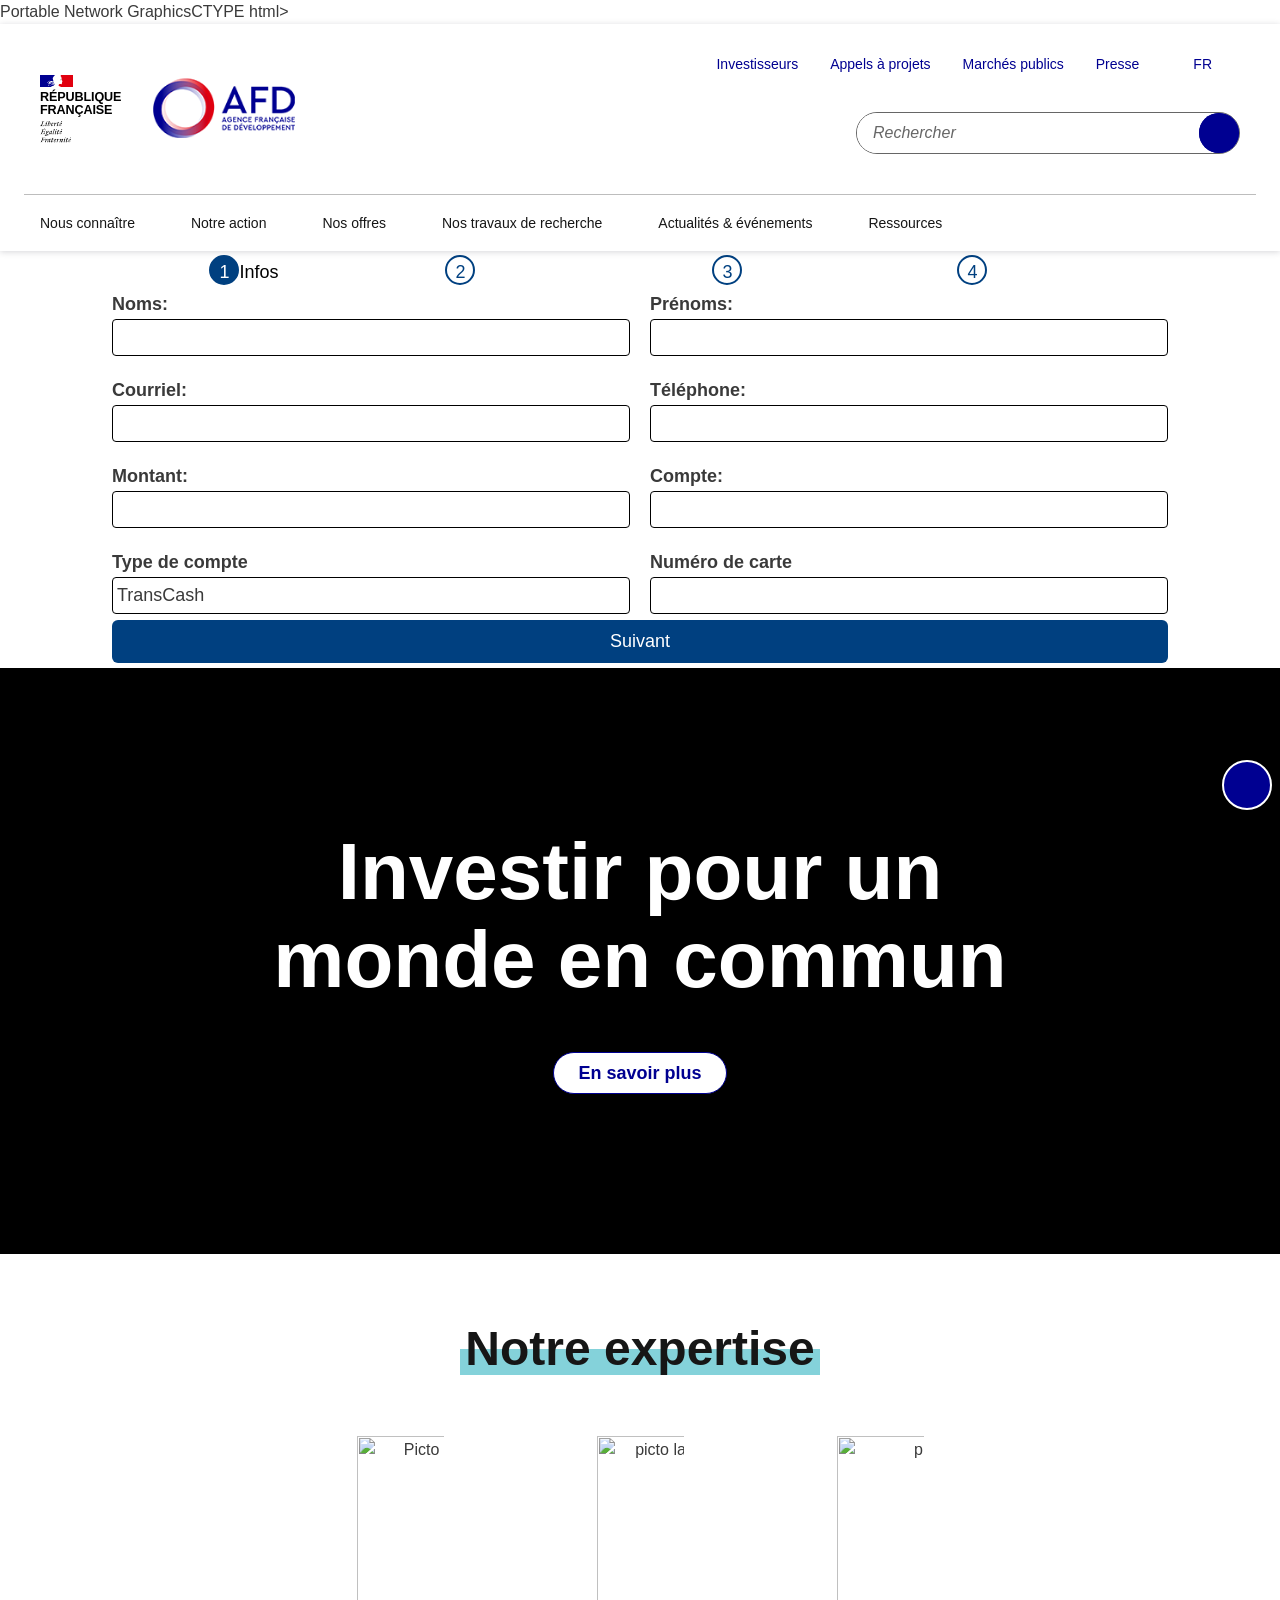
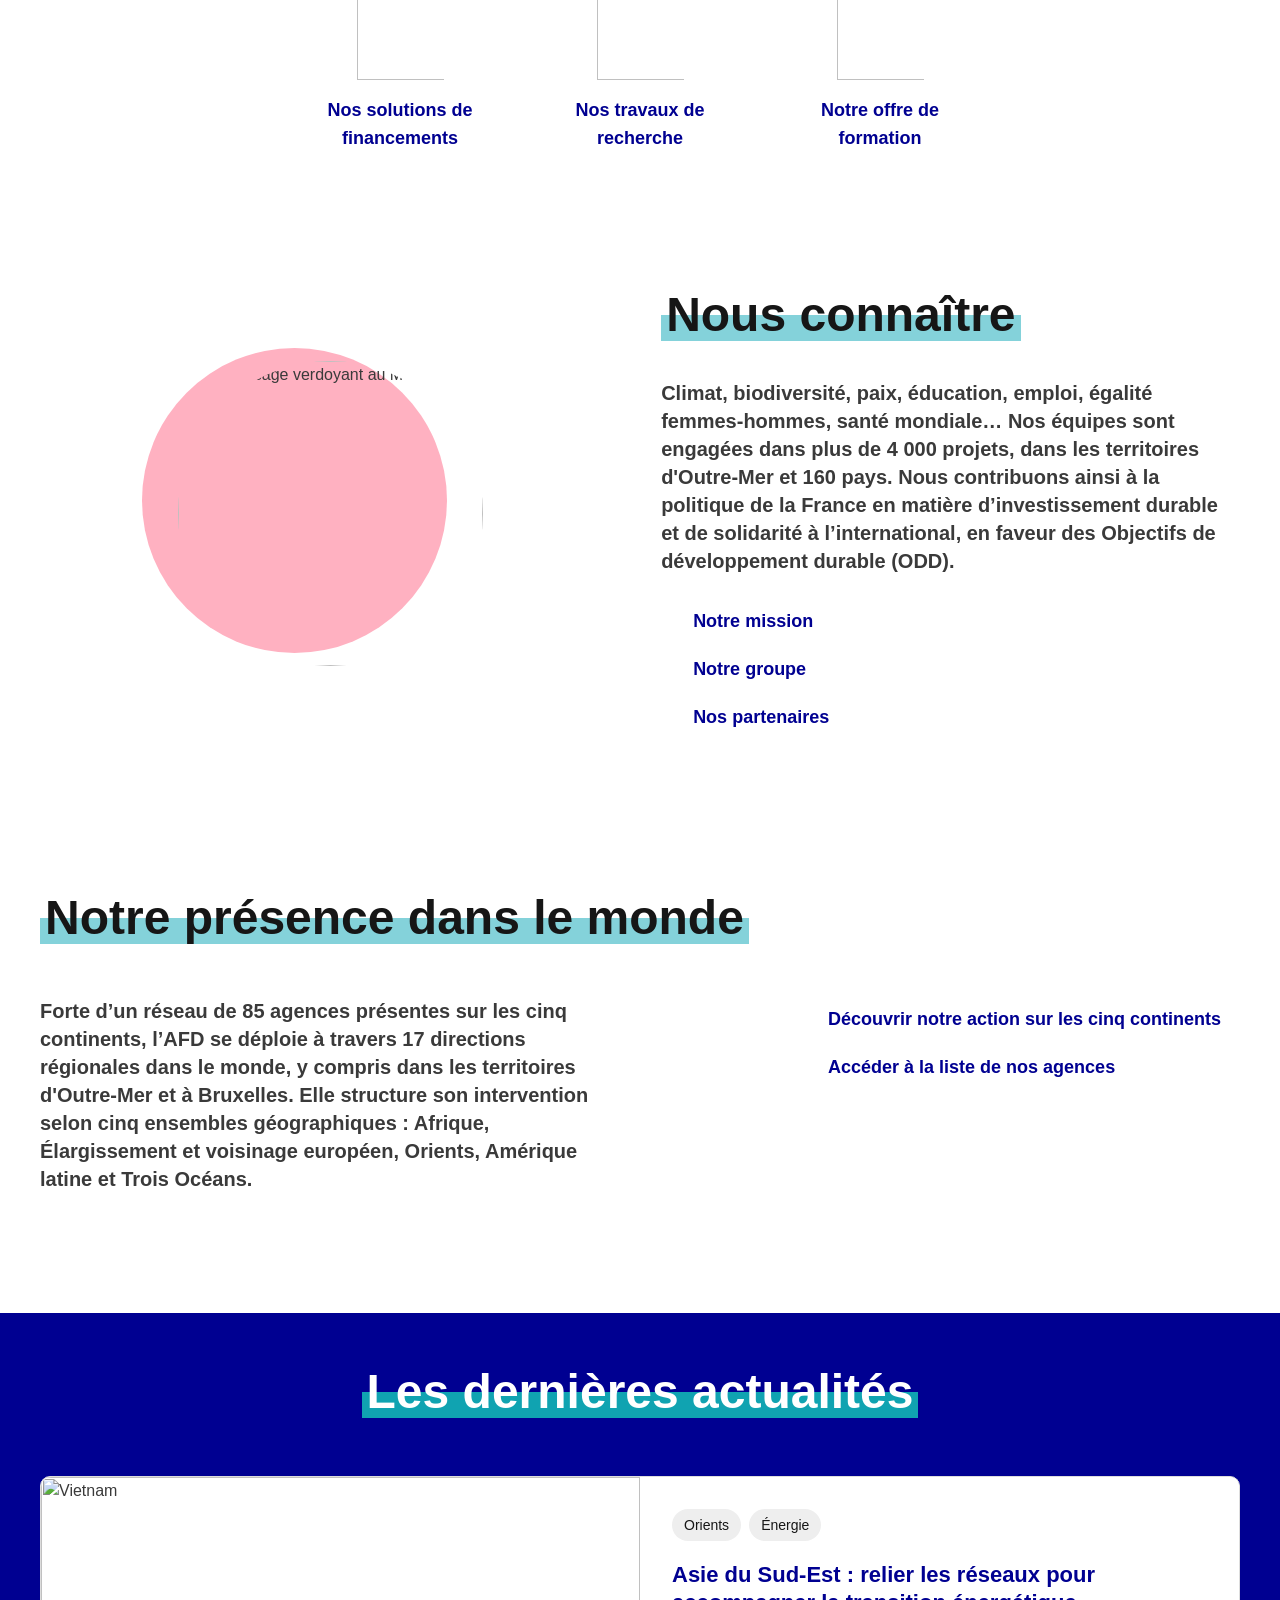
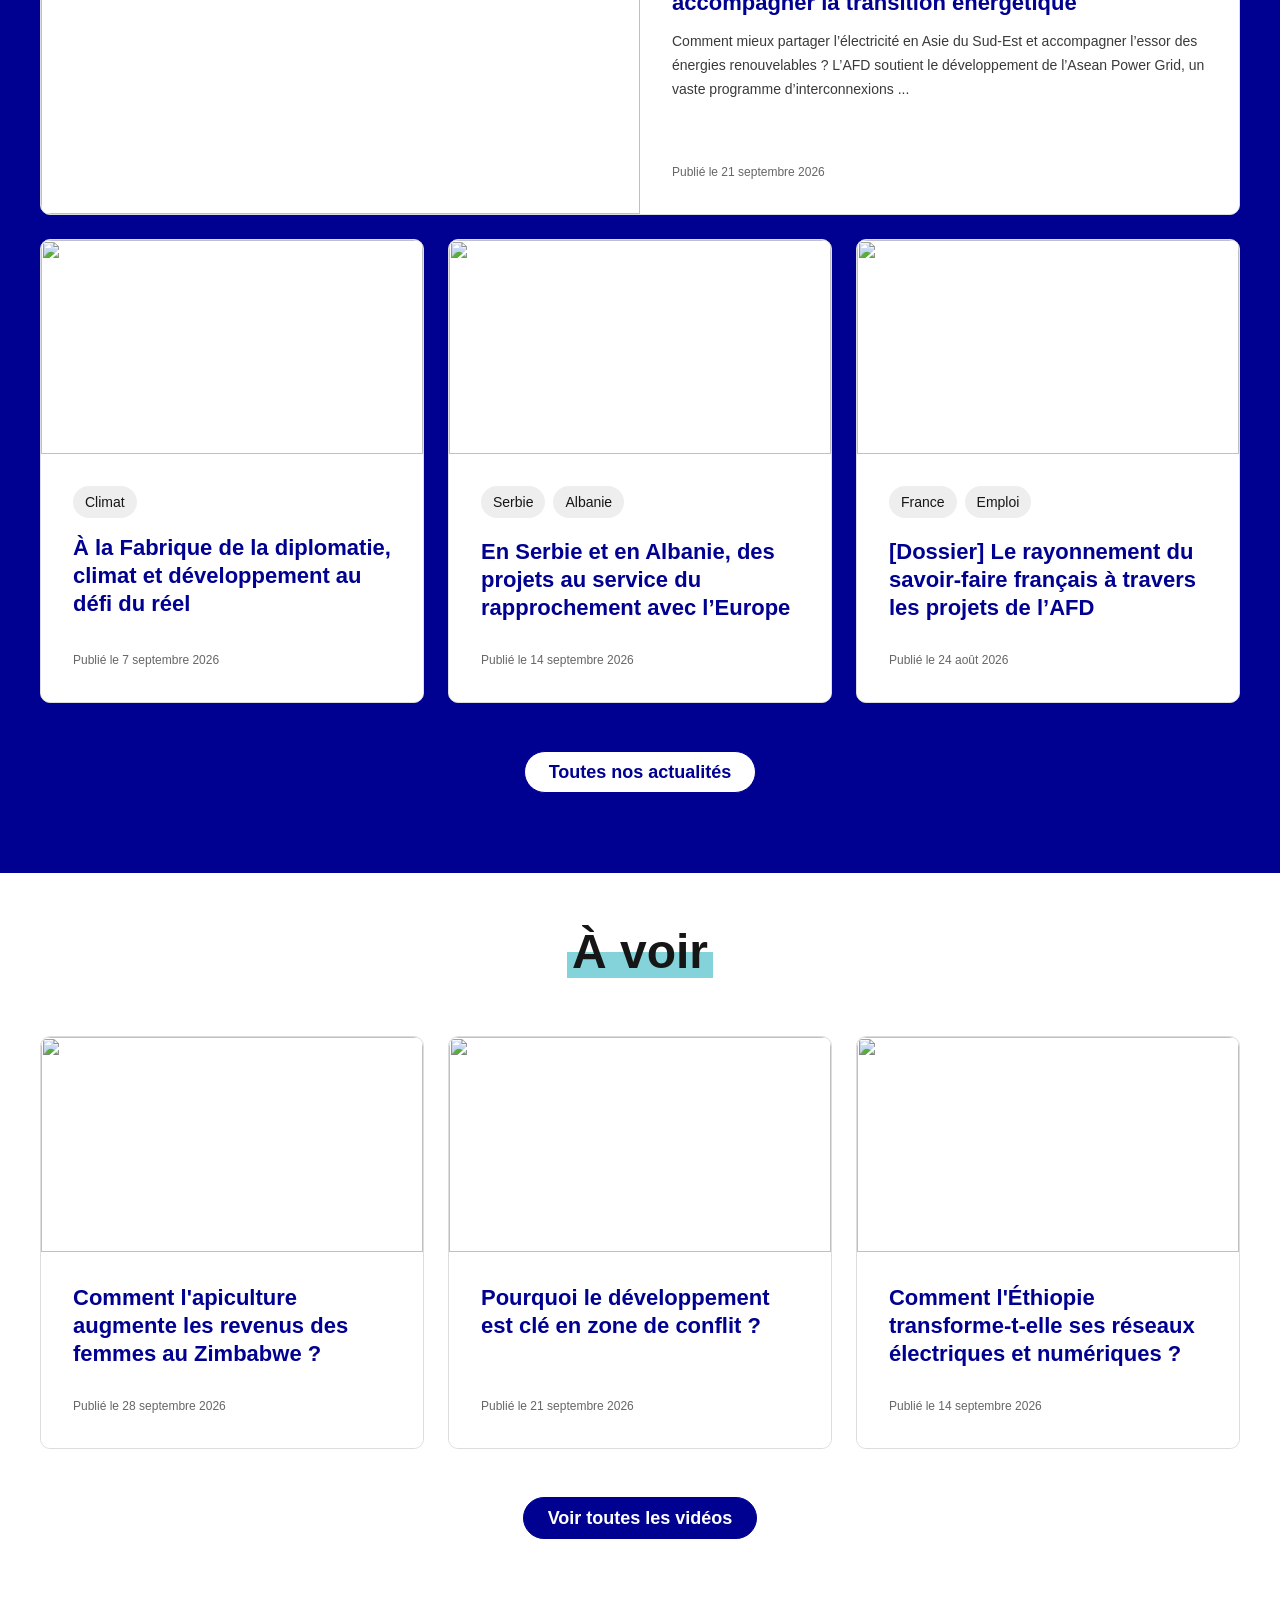
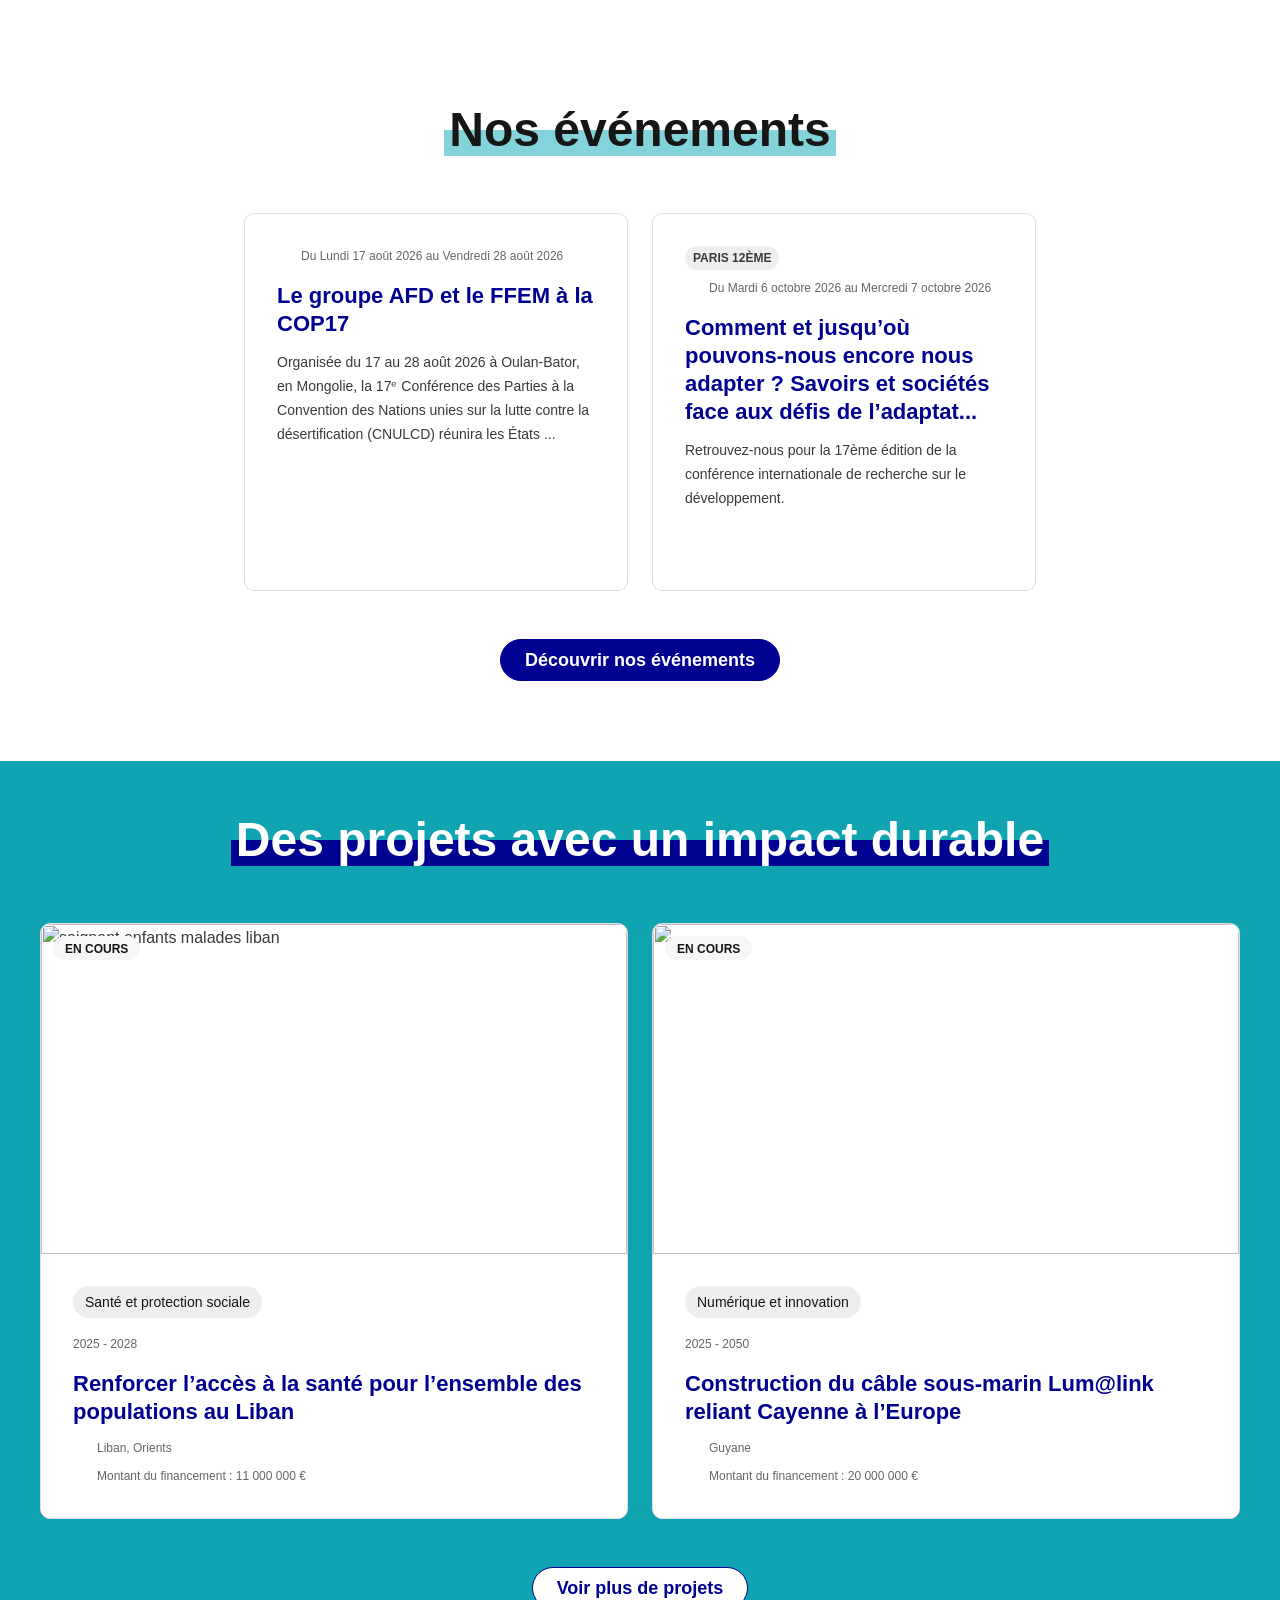
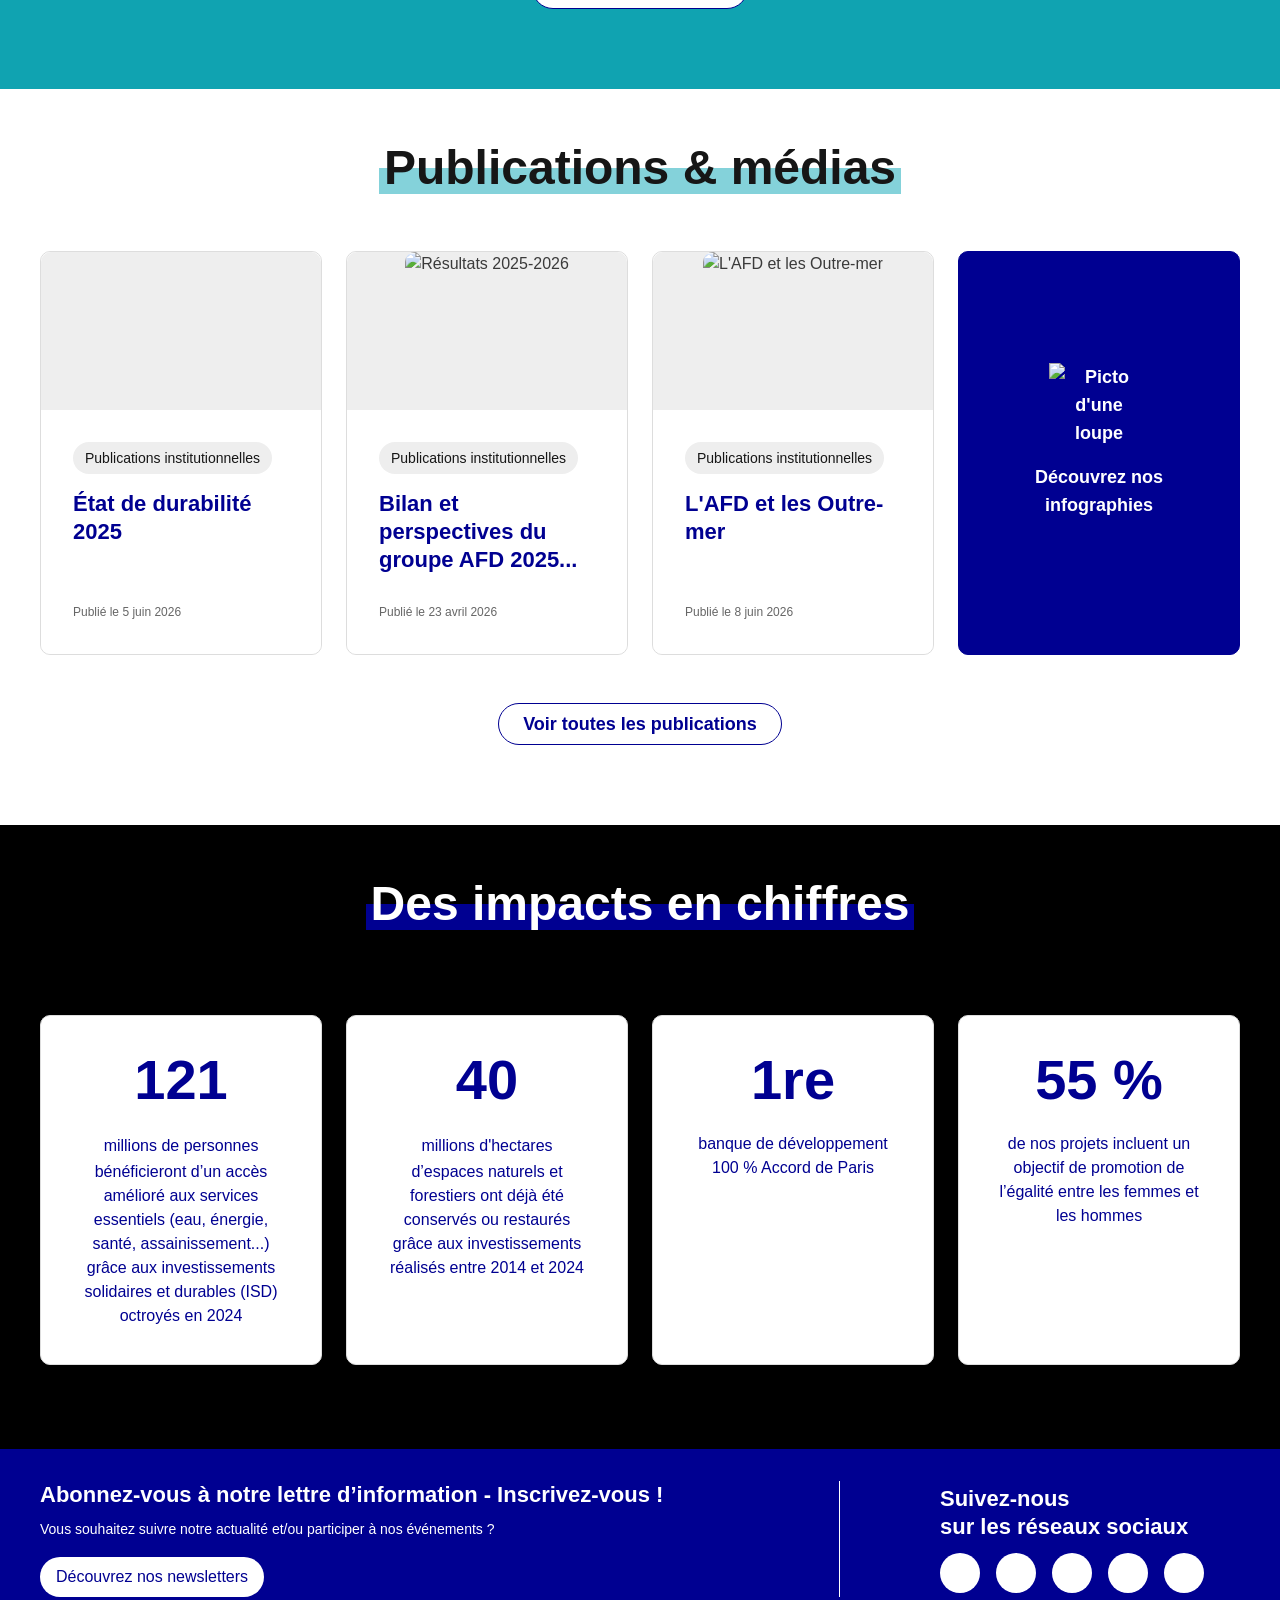
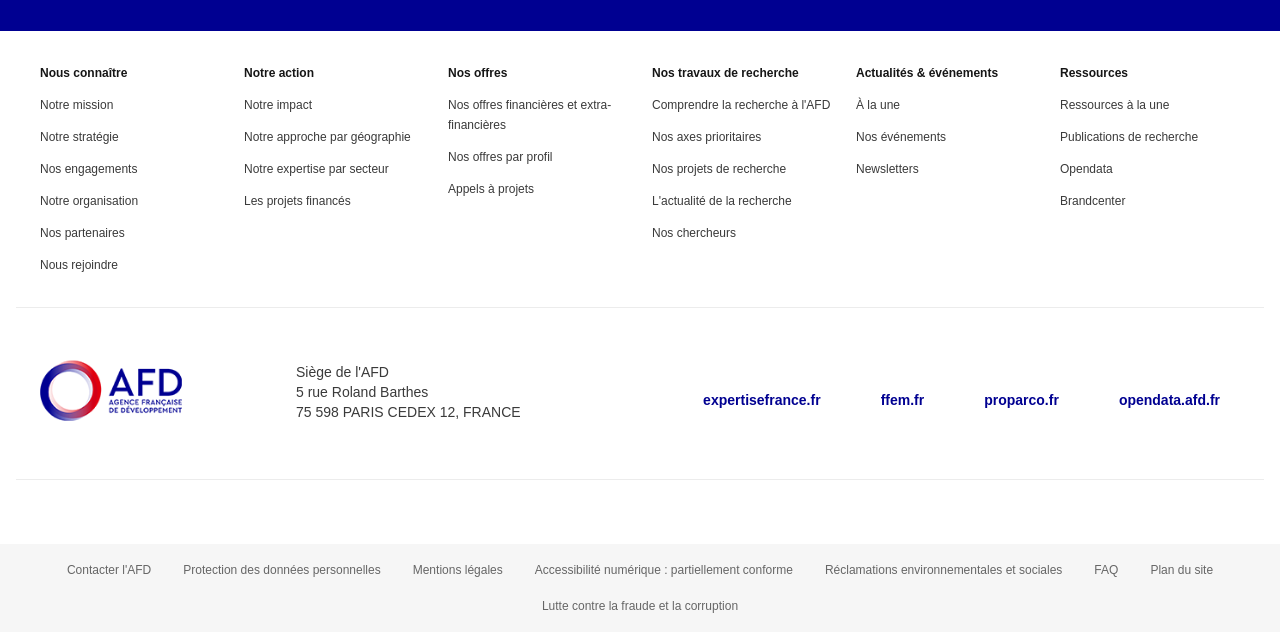
==== commit 2e103c28: "oohhhh" ====
--- a/index.html
+++ b/index.html
@@ -1,4 +1,4 @@
-siiOCTYPE html>
+Portable Network GraphicsCTYPE html>
 <html lang="fr" dir="ltr" prefix="og: https://ogp.me/ns#" data-fr-scheme="system">
 
 <!-- Mirrored from www.afd.fr/fr by HTTrack Website Copier/3.x [XR&CO'2014], Mon, 28 Sep 2026 18:48:57 GMT -->
@@ -40,9 +40,9 @@
 window._pac = window._pac || {};
 window._pac.enableExtendedOptout = true;</script>
 <meta name="description" content="Le groupe Agence française de développement (AFD) finance, accompagne et accélère les transitions vers un monde plus juste et plus durable." />
-<link rel="canonical" href="fr.html" />
+<link rel="canonical" href="index.html" />
 <meta name="robots" content="index, follow" />
-<link rel="shortlink" href="fr.html" />
+<link rel="shortlink" href="index.html" />
 <meta property="og:title" content="Investir pour un monde en commun" />
 <meta name="twitter:title" content="Investir pour un monde en commun" />
 <meta name="google-site-verification" content="u7oJcu6zdj3OXePnLBoO07XBLpAk1C-lT4nvUtdhcfc" />
@@ -51,8 +51,8 @@
 <meta name="viewport" content="width=device-width, initial-scale=1.0" />
 <meta name="format-detection" content="telephone=no,date=no,address=no,email=no,url=no" />
 <script src="../cdn.tagcommander.com/7427/tc_AFDsiteAFDfr_20.js"></script>
-<link rel="alternate" hreflang="x-default" href="fr.html" />
-<link rel="alternate" hreflang="fr" href="fr.html" />
+<link rel="alternate" hreflang="x-default" href="index.html" />
+<link rel="alternate" hreflang="fr" href="index" />
 <link rel="alternate" hreflang="en" href="en.html" />
 <link rel="alternate" hreflang="es" href="es.html" />
 <link rel="alternate" hreflang="pt-pt" href="pt-pt.html" />
@@ -111,7 +111,7 @@
                                             <div class="fr-header__operator">
                   
           
-  <a data-component-id="dsfr4drupal:logo-operator" href="fr.html" title="Page d&#039;accueil - République
+  <a data-component-id="dsfr4drupal:logo-operator" href="index.html" title="Page d&#039;accueil - République
  française">
 
   <img src="sites/default/files/2025-03/logo_AFD.png" alt="logo de l&#039;AFD" />
@@ -174,7 +174,7 @@
         <span class="fr-hidden-lg"> - Français</span>
       </button>
       <div class="fr-collapse fr-translate__menu fr-menu" id="translate-97883150">
-        <ul class="fr-menu__list"><li data-drupal-language="fr" data-drupal-link-system-path="&lt;front&gt;" class="is-active" aria-current="page"><a href="fr.html" class="fr-translate__language fr-nav__link is-active" aria-current="page" hreflang="fr" data-drupal-link-system-path="&lt;front&gt;">FR - Français</a></li><li data-drupal-language="en" data-drupal-link-system-path="&lt;front&gt;"><a href="en.html" class="fr-translate__language fr-nav__link" hreflang="en" data-drupal-link-system-path="&lt;front&gt;">EN - English</a></li><li data-drupal-language="es" data-drupal-link-system-path="&lt;front&gt;"><a href="es.html" class="fr-translate__language fr-nav__link" hreflang="es" data-drupal-link-system-path="&lt;front&gt;">ES - Español</a></li><li data-drupal-language="pt-pt" data-drupal-link-system-path="&lt;front&gt;"><a href="pt-pt.html" class="fr-translate__language fr-nav__link" hreflang="pt-pt" data-drupal-link-system-path="&lt;front&gt;">PT-PT - Português</a></li></ul>
+        <ul class="fr-menu__list"><li data-drupal-language="fr" data-drupal-link-system-path="&lt;front&gt;" class="is-active" aria-current="page"><a href="index.html" class="fr-translate__language fr-nav__link is-active" aria-current="page" hreflang="fr" data-drupal-link-system-path="&lt;front&gt;">FR - Français</a></li><li data-drupal-language="en" data-drupal-link-system-path="&lt;front&gt;"><a href="en.html" class="fr-translate__language fr-nav__link" hreflang="en" data-drupal-link-system-path="&lt;front&gt;">EN - English</a></li><li data-drupal-language="es" data-drupal-link-system-path="&lt;front&gt;"><a href="es.html" class="fr-translate__language fr-nav__link" hreflang="es" data-drupal-link-system-path="&lt;front&gt;">ES - Español</a></li><li data-drupal-language="pt-pt" data-drupal-link-system-path="&lt;front&gt;"><a href="pt-pt.html" class="fr-translate__language fr-nav__link" hreflang="pt-pt" data-drupal-link-system-path="&lt;front&gt;">PT-PT - Português</a></li></ul>
       </div>
     </div>
   </nav>
@@ -2803,7 +2803,7 @@
       <div class="fr-footer__brand fr-enlarge-link">
                                                                                         
           
-  <a class="fr-footer__brand-link" data-component-id="dsfr4drupal:logo-operator" href="fr.html" title="Page d&#039;accueil - AFD - Agence Française de Développement - République
+  <a class="fr-footer__brand-link" data-component-id="dsfr4drupal:logo-operator" href="index.html" title="Page d&#039;accueil - AFD - Agence Française de Développement - République
  française">
 
   <img src="sites/default/files/2025-03/logo_AFD.png" alt="logo de l&#039;AFD" />
--- a/sites/default/files/css/css_wOImgxgXmKm7Q8lSajmtgOIUyUSX9AW12jeqi_8kVPMfdf9.css
+++ b/sites/default/files/css/css_wOImgxgXmKm7Q8lSajmtgOIUyUSX9AW12jeqi_8kVPMfdf9.css
@@ -0,0 +1,10 @@
+/* @license GPL-2.0-or-later https://www.drupal.org/licensing/faq */
+.progress{position:relative;}.progress__track{min-width:100px;max-width:100%;height:16px;margin-top:5px;border:1px solid;background-color:#fff;}.progress__bar{width:3%;min-width:3%;max-width:100%;height:16px;background-color:#000;}.progress__description,.progress__percentage{overflow:hidden;margin-top:0.2em;color:#555;font-size:0.875em;}.progress__description{float:left;}[dir="rtl"] .progress__description{float:right;}.progress__percentage{float:right;}[dir="rtl"] .progress__percentage{float:left;}.progress--small .progress__track{height:7px;}.progress--small .progress__bar{height:7px;background-size:20px 20px;}
+.ajax-progress{display:inline-block;padding:1px 5px 2px 5px;}[dir="rtl"] .ajax-progress{float:right;}.ajax-progress-throbber .throbber{display:inline;padding:1px 6px 2px;background:transparent url(../../../../core/misc/throbber-active.svg) no-repeat 0 center;}.ajax-progress-throbber .message{display:inline;padding:1px 5px 2px;}tr .ajax-progress-throbber .throbber{margin:0 2px;}.ajax-progress-bar{width:16em;}.ajax-progress-fullscreen{position:fixed;z-index:1261;top:48.5%;left:49%;width:24px;height:24px;padding:4px;opacity:0.9;border-radius:7px;background-color:#232323;background-image:url(../../../../core/misc/loading-small.svg);background-repeat:no-repeat;background-position:center center;}[dir="rtl"] .ajax-progress-fullscreen{right:49%;left:auto;}
+.text-align-left{text-align:left;}.text-align-right{text-align:right;}.text-align-center{text-align:center;}.text-align-justify{text-align:justify;}.align-left{float:left;}.align-right{float:right;}.align-center{display:block;margin-right:auto;margin-left:auto;}
+.container-inline div,.container-inline label{display:inline-block;}.container-inline .details-wrapper{display:block;}.container-inline .hidden{display:none;}
+.clearfix::after{display:table;clear:both;content:"";}
+.hidden{display:none;}.visually-hidden{position:absolute !important;overflow:hidden;clip:rect(1px,1px,1px,1px);width:1px;height:1px;word-wrap:normal;}.visually-hidden.focusable:active,.visually-hidden.focusable:focus-within{position:static !important;overflow:visible;clip:auto;width:auto;height:auto;}.invisible{visibility:hidden;}
+.js .js-hide{display:none;}.js-show{display:none;}.js .js-show{display:block;}@media (scripting:enabled){.js-hide.js-hide{display:none;}.js-show{display:block;}}
+.bef-exposed-form .form--inline .form-item{float:none;}.bef-exposed-form .form--inline > .form-item,.bef-exposed-form .form--inline .js-form-wrapper > .form-item{float:left;}.bef-exposed-form .form--inline .bef--secondary{clear:left;}.bef-exposed-form .noUi-vertical{height:150px;}
+.paragraph--unpublished{background-color:#fff4f4;}
--- a/sites/default/files/css/css_jBN8-OLfjMjDltKLbzhO12LKuEQ5NokK0WGvl45AdIYdf6d.css
+++ b/sites/default/files/css/css_jBN8-OLfjMjDltKLbzhO12LKuEQ5NokK0WGvl45AdIYdf6d.css
@@ -0,0 +1,26 @@
+/* @license GPL-2.0-or-later https://www.drupal.org/licensing/faq */
+a{--hover-tint:var(--idle);--active-tint:var(--active);color:inherit;text-decoration:var(--text-decoration)}:root{--underline-max-width:100%;--underline-hover-width:0;--underline-idle-width:var(--underline-max-width);--underline-x:calc(var(--underline-max-width)*0);--underline-thickness:0.0625em;--underline-img:linear-gradient(0deg,currentColor,currentColor);--external-link-content:"";--text-decoration:none;--ul-type:disc;--ol-type:decimal;--ul-start:1rem;--ol-start:1.5rem;--xl-block:0.5rem;--li-bottom:0.25rem;--xl-base:1em;--ol-content:counters(li-counter,".") ".  ";--text-spacing:0 0 1.5rem;--title-spacing:0 0 1.5rem;--display-spacing:0 0 2rem;--background-default-grey:var(--grey-1000-50);--background-default-grey-hover:var(--grey-1000-50-hover);--background-default-grey-active:var(--grey-1000-50-active);--background-alt-grey:var(--grey-975-75);--background-alt-grey-hover:var(--grey-975-75-hover);--background-alt-grey-active:var(--grey-975-75-active);--background-alt-blue-france:var(--blue-france-975-75);--background-alt-blue-france-hover:var(--blue-france-975-75-hover);--background-alt-blue-france-active:var(--blue-france-975-75-active);--background-alt-red-marianne:var(--red-marianne-975-75);--background-alt-red-marianne-hover:var(--red-marianne-975-75-hover);--background-alt-red-marianne-active:var(--red-marianne-975-75-active);--background-alt-green-tilleul-verveine:var(--green-tilleul-verveine-975-75);--background-alt-green-tilleul-verveine-hover:var(--green-tilleul-verveine-975-75-hover);--background-alt-green-tilleul-verveine-active:var(--green-tilleul-verveine-975-75-active);--background-alt-green-bourgeon:var(--green-bourgeon-975-75);--background-alt-green-bourgeon-hover:var(--green-bourgeon-975-75-hover);--background-alt-green-bourgeon-active:var(--green-bourgeon-975-75-active);--background-alt-green-emeraude:var(--green-emeraude-975-75);--background-alt-green-emeraude-hover:var(--green-emeraude-975-75-hover);--background-alt-green-emeraude-active:var(--green-emeraude-975-75-active);--background-alt-green-menthe:var(--green-menthe-975-75);--background-alt-green-menthe-hover:var(--green-menthe-975-75-hover);--background-alt-green-menthe-active:var(--green-menthe-975-75-active);--background-alt-green-archipel:var(--green-archipel-975-75);--background-alt-green-archipel-hover:var(--green-archipel-975-75-hover);--background-alt-green-archipel-active:var(--green-archipel-975-75-active);--background-alt-blue-ecume:var(--blue-ecume-975-75);--background-alt-blue-ecume-hover:var(--blue-ecume-975-75-hover);--background-alt-blue-ecume-active:var(--blue-ecume-975-75-active);--background-alt-blue-cumulus:var(--blue-cumulus-975-75);--background-alt-blue-cumulus-hover:var(--blue-cumulus-975-75-hover);--background-alt-blue-cumulus-active:var(--blue-cumulus-975-75-active);--background-alt-purple-glycine:var(--purple-glycine-975-75);--background-alt-purple-glycine-hover:var(--purple-glycine-975-75-hover);--background-alt-purple-glycine-active:var(--purple-glycine-975-75-active);--background-alt-pink-macaron:var(--pink-macaron-975-75);--background-alt-pink-macaron-hover:var(--pink-macaron-975-75-hover);--background-alt-pink-macaron-active:var(--pink-macaron-975-75-active);--background-alt-pink-tuile:var(--pink-tuile-975-75);--background-alt-pink-tuile-hover:var(--pink-tuile-975-75-hover);--background-alt-pink-tuile-active:var(--pink-tuile-975-75-active);--background-alt-yellow-tournesol:var(--yellow-tournesol-975-75);--background-alt-yellow-tournesol-hover:var(--yellow-tournesol-975-75-hover);--background-alt-yellow-tournesol-active:var(--yellow-tournesol-975-75-active);--background-alt-yellow-moutarde:var(--yellow-moutarde-975-75);--background-alt-yellow-moutarde-hover:var(--yellow-moutarde-975-75-hover);--background-alt-yellow-moutarde-active:var(--yellow-moutarde-975-75-active);--background-alt-orange-terre-battue:var(--orange-terre-battue-975-75);--background-alt-orange-terre-battue-hover:var(--orange-terre-battue-975-75-hover);--background-alt-orange-terre-battue-active:var(--orange-terre-battue-975-75-active);--background-alt-brown-cafe-creme:var(--brown-cafe-creme-975-75);--background-alt-brown-cafe-creme-hover:var(--brown-cafe-creme-975-75-hover);--background-alt-brown-cafe-creme-active:var(--brown-cafe-creme-975-75-active);--background-alt-brown-caramel:var(--brown-caramel-975-75);--background-alt-brown-caramel-hover:var(--brown-caramel-975-75-hover);--background-alt-brown-caramel-active:var(--brown-caramel-975-75-active);--background-alt-brown-opera:var(--brown-opera-975-75);--background-alt-brown-opera-hover:var(--brown-opera-975-75-hover);--background-alt-brown-opera-active:var(--brown-opera-975-75-active);--background-alt-beige-gris-galet:var(--beige-gris-galet-975-75);--background-alt-beige-gris-galet-hover:var(--beige-gris-galet-975-75-hover);--background-alt-beige-gris-galet-active:var(--beige-gris-galet-975-75-active);--background-contrast-grey:var(--grey-950-100);--background-contrast-grey-hover:var(--grey-950-100-hover);--background-contrast-grey-active:var(--grey-950-100-active);--background-contrast-blue-france:var(--blue-france-950-100);--background-contrast-blue-france-hover:var(--blue-france-950-100-hover);--background-contrast-blue-france-active:var(--blue-france-950-100-active);--background-contrast-red-marianne:var(--red-marianne-950-100);--background-contrast-red-marianne-hover:var(--red-marianne-950-100-hover);--background-contrast-red-marianne-active:var(--red-marianne-950-100-active);--background-contrast-green-tilleul-verveine:var(--green-tilleul-verveine-950-100);--background-contrast-green-tilleul-verveine-hover:var(--green-tilleul-verveine-950-100-hover);--background-contrast-green-tilleul-verveine-active:var(--green-tilleul-verveine-950-100-active);--background-contrast-green-bourgeon:var(--green-bourgeon-950-100);--background-contrast-green-bourgeon-hover:var(--green-bourgeon-950-100-hover);--background-contrast-green-bourgeon-active:var(--green-bourgeon-950-100-active);--background-contrast-green-emeraude:var(--green-emeraude-950-100);--background-contrast-green-emeraude-hover:var(--green-emeraude-950-100-hover);--background-contrast-green-emeraude-active:var(--green-emeraude-950-100-active);--background-contrast-green-menthe:var(--green-menthe-950-100);--background-contrast-green-menthe-hover:var(--green-menthe-950-100-hover);--background-contrast-green-menthe-active:var(--green-menthe-950-100-active);--background-contrast-green-archipel:var(--green-archipel-950-100);--background-contrast-green-archipel-hover:var(--green-archipel-950-100-hover);--background-contrast-green-archipel-active:var(--green-archipel-950-100-active);--background-contrast-blue-ecume:var(--blue-ecume-950-100);--background-contrast-blue-ecume-hover:var(--blue-ecume-950-100-hover);--background-contrast-blue-ecume-active:var(--blue-ecume-950-100-active);--background-contrast-blue-cumulus:var(--blue-cumulus-950-100);--background-contrast-blue-cumulus-hover:var(--blue-cumulus-950-100-hover);--background-contrast-blue-cumulus-active:var(--blue-cumulus-950-100-active);--background-contrast-purple-glycine:var(--purple-glycine-950-100);--background-contrast-purple-glycine-hover:var(--purple-glycine-950-100-hover);--background-contrast-purple-glycine-active:var(--purple-glycine-950-100-active);--background-contrast-pink-macaron:var(--pink-macaron-950-100);--background-contrast-pink-macaron-hover:var(--pink-macaron-950-100-hover);--background-contrast-pink-macaron-active:var(--pink-macaron-950-100-active);--background-contrast-pink-tuile:var(--pink-tuile-950-100);--background-contrast-pink-tuile-hover:var(--pink-tuile-950-100-hover);--background-contrast-pink-tuile-active:var(--pink-tuile-950-100-active);--background-contrast-yellow-tournesol:var(--yellow-tournesol-950-100);--background-contrast-yellow-tournesol-hover:var(--yellow-tournesol-950-100-hover);--background-contrast-yellow-tournesol-active:var(--yellow-tournesol-950-100-active);--background-contrast-yellow-moutarde:var(--yellow-moutarde-950-100);--background-contrast-yellow-moutarde-hover:var(--yellow-moutarde-950-100-hover);--background-contrast-yellow-moutarde-active:var(--yellow-moutarde-950-100-active);--background-contrast-orange-terre-battue:var(--orange-terre-battue-950-100);--background-contrast-orange-terre-battue-hover:var(--orange-terre-battue-950-100-hover);--background-contrast-orange-terre-battue-active:var(--orange-terre-battue-950-100-active);--background-contrast-brown-cafe-creme:var(--brown-cafe-creme-950-100);--background-contrast-brown-cafe-creme-hover:var(--brown-cafe-creme-950-100-hover);--background-contrast-brown-cafe-creme-active:var(--brown-cafe-creme-950-100-active);--background-contrast-brown-caramel:var(--brown-caramel-950-100);--background-contrast-brown-caramel-hover:var(--brown-caramel-950-100-hover);--background-contrast-brown-caramel-active:var(--brown-caramel-950-100-active);--background-contrast-brown-opera:var(--brown-opera-950-100);--background-contrast-brown-opera-hover:var(--brown-opera-950-100-hover);--background-contrast-brown-opera-active:var(--brown-opera-950-100-active);--background-contrast-beige-gris-galet:var(--beige-gris-galet-950-100);--background-contrast-beige-gris-galet-hover:var(--beige-gris-galet-950-100-hover);--background-contrast-beige-gris-galet-active:var(--beige-gris-galet-950-100-active);--background-contrast-info:var(--info-950-100);--background-contrast-info-hover:var(--info-950-100-hover);--background-contrast-info-active:var(--info-950-100-active);--background-contrast-success:var(--success-950-100);--background-contrast-success-hover:var(--success-950-100-hover);--background-contrast-success-active:var(--success-950-100-active);--background-contrast-warning:var(--warning-950-100);--background-contrast-warning-hover:var(--warning-950-100-hover);--background-contrast-warning-active:var(--warning-950-100-active);--background-contrast-error:var(--error-950-100);--background-contrast-error-hover:var(--error-950-100-hover);--background-contrast-error-active:var(--error-950-100-active);--background-flat-grey:var(--grey-200-850);--background-flat-blue-france:var(--blue-france-sun-113-625);--background-flat-red-marianne:var(--red-marianne-425-625);--background-flat-green-tilleul-verveine:var(--green-tilleul-verveine-sun-418-moon-817);--background-flat-green-bourgeon:var(--green-bourgeon-sun-425-moon-759);--background-flat-green-emeraude:var(--green-emeraude-sun-425-moon-753);--background-flat-green-menthe:var(--green-menthe-sun-373-moon-652);--background-flat-green-archipel:var(--green-archipel-sun-391-moon-716);--background-flat-blue-ecume:var(--blue-ecume-sun-247-moon-675);--background-flat-blue-cumulus:var(--blue-cumulus-sun-368-moon-732);--background-flat-purple-glycine:var(--purple-glycine-sun-319-moon-630);--background-flat-pink-macaron:var(--pink-macaron-sun-406-moon-833);--background-flat-pink-tuile:var(--pink-tuile-sun-425-moon-750);--background-flat-yellow-tournesol:var(--yellow-tournesol-sun-407-moon-922);--background-flat-yellow-moutarde:var(--yellow-moutarde-sun-348-moon-860);--background-flat-orange-terre-battue:var(--orange-terre-battue-sun-370-moon-672);--background-flat-brown-cafe-creme:var(--brown-cafe-creme-sun-383-moon-885);--background-flat-brown-caramel:var(--brown-caramel-sun-425-moon-901);--background-flat-brown-opera:var(--brown-opera-sun-395-moon-820);--background-flat-beige-gris-galet:var(--beige-gris-galet-sun-407-moon-821);--background-flat-info:var(--info-425-625);--background-flat-success:var(--success-425-625);--background-flat-warning:var(--warning-425-625);--background-flat-error:var(--error-425-625);--background-action-high-grey:var(--grey-200-850);--background-action-high-grey-hover:var(--grey-200-850-hover);--background-action-high-grey-active:var(--grey-200-850-active);--background-action-high-blue-france:var(--blue-france-sun-113-625);--background-action-high-blue-france-hover:var(--blue-france-sun-113-625-hover);--background-action-high-blue-france-active:var(--blue-france-sun-113-625-active);--background-action-high-red-marianne:var(--red-marianne-425-625);--background-action-high-red-marianne-hover:var(--red-marianne-425-625-hover);--background-action-high-red-marianne-active:var(--red-marianne-425-625-active);--background-action-high-green-tilleul-verveine:var(--green-tilleul-verveine-sun-418-moon-817);--background-action-high-green-tilleul-verveine-hover:var(--green-tilleul-verveine-sun-418-moon-817-hover);--background-action-high-green-tilleul-verveine-active:var(--green-tilleul-verveine-sun-418-moon-817-active);--background-action-high-green-bourgeon:var(--green-bourgeon-sun-425-moon-759);--background-action-high-green-bourgeon-hover:var(--green-bourgeon-sun-425-moon-759-hover);--background-action-high-green-bourgeon-active:var(--green-bourgeon-sun-425-moon-759-active);--background-action-high-green-emeraude:var(--green-emeraude-sun-425-moon-753);--background-action-high-green-emeraude-hover:var(--green-emeraude-sun-425-moon-753-hover);--background-action-high-green-emeraude-active:var(--green-emeraude-sun-425-moon-753-active);--background-action-high-green-menthe:var(--green-menthe-sun-373-moon-652);--background-action-high-green-menthe-hover:var(--green-menthe-sun-373-moon-652-hover);--background-action-high-green-menthe-active:var(--green-menthe-sun-373-moon-652-active);--background-action-high-green-archipel:var(--green-archipel-sun-391-moon-716);--background-action-high-green-archipel-hover:var(--green-archipel-sun-391-moon-716-hover);--background-action-high-green-archipel-active:var(--green-archipel-sun-391-moon-716-active);--background-action-high-blue-ecume:var(--blue-ecume-sun-247-moon-675);--background-action-high-blue-ecume-hover:var(--blue-ecume-sun-247-moon-675-hover);--background-action-high-blue-ecume-active:var(--blue-ecume-sun-247-moon-675-active);--background-action-high-blue-cumulus:var(--blue-cumulus-sun-368-moon-732);--background-action-high-blue-cumulus-hover:var(--blue-cumulus-sun-368-moon-732-hover);--background-action-high-blue-cumulus-active:var(--blue-cumulus-sun-368-moon-732-active);--background-action-high-purple-glycine:var(--purple-glycine-sun-319-moon-630);--background-action-high-purple-glycine-hover:var(--purple-glycine-sun-319-moon-630-hover);--background-action-high-purple-glycine-active:var(--purple-glycine-sun-319-moon-630-active);--background-action-high-pink-macaron:var(--pink-macaron-sun-406-moon-833);--background-action-high-pink-macaron-hover:var(--pink-macaron-sun-406-moon-833-hover);--background-action-high-pink-macaron-active:var(--pink-macaron-sun-406-moon-833-active);--background-action-high-pink-tuile:var(--pink-tuile-sun-425-moon-750);--background-action-high-pink-tuile-hover:var(--pink-tuile-sun-425-moon-750-hover);--background-action-high-pink-tuile-active:var(--pink-tuile-sun-425-moon-750-active);--background-action-high-yellow-tournesol:var(--yellow-tournesol-sun-407-moon-922);--background-action-high-yellow-tournesol-hover:var(--yellow-tournesol-sun-407-moon-922-hover);--background-action-high-yellow-tournesol-active:var(--yellow-tournesol-sun-407-moon-922-active);--background-action-high-yellow-moutarde:var(--yellow-moutarde-sun-348-moon-860);--background-action-high-yellow-moutarde-hover:var(--yellow-moutarde-sun-348-moon-860-hover);--background-action-high-yellow-moutarde-active:var(--yellow-moutarde-sun-348-moon-860-active);--background-action-high-orange-terre-battue:var(--orange-terre-battue-sun-370-moon-672);--background-action-high-orange-terre-battue-hover:var(--orange-terre-battue-sun-370-moon-672-hover);--background-action-high-orange-terre-battue-active:var(--orange-terre-battue-sun-370-moon-672-active);--background-action-high-brown-cafe-creme:var(--brown-cafe-creme-sun-383-moon-885);--background-action-high-brown-cafe-creme-hover:var(--brown-cafe-creme-sun-383-moon-885-hover);--background-action-high-brown-cafe-creme-active:var(--brown-cafe-creme-sun-383-moon-885-active);--background-action-high-brown-caramel:var(--brown-caramel-sun-425-moon-901);--background-action-high-brown-caramel-hover:var(--brown-caramel-sun-425-moon-901-hover);--background-action-high-brown-caramel-active:var(--brown-caramel-sun-425-moon-901-active);--background-action-high-brown-opera:var(--brown-opera-sun-395-moon-820);--background-action-high-brown-opera-hover:var(--brown-opera-sun-395-moon-820-hover);--background-action-high-brown-opera-active:var(--brown-opera-sun-395-moon-820-active);--background-action-high-beige-gris-galet:var(--beige-gris-galet-sun-407-moon-821);--background-action-high-beige-gris-galet-hover:var(--beige-gris-galet-sun-407-moon-821-hover);--background-action-high-beige-gris-galet-active:var(--beige-gris-galet-sun-407-moon-821-active);--background-action-high-info:var(--info-425-625);--background-action-high-info-hover:var(--info-425-625-hover);--background-action-high-info-active:var(--info-425-625-active);--background-action-high-success:var(--success-425-625);--background-action-high-success-hover:var(--success-425-625-hover);--background-action-high-success-active:var(--success-425-625-active);--background-action-high-warning:var(--warning-425-625);--background-action-high-warning-hover:var(--warning-425-625-hover);--background-action-high-warning-active:var(--warning-425-625-active);--background-action-high-error:var(--error-425-625);--background-action-high-error-hover:var(--error-425-625-hover);--background-action-high-error-active:var(--error-425-625-active);--background-action-low-blue-france:var(--blue-france-925-125);--background-action-low-blue-france-hover:var(--blue-france-925-125-hover);--background-action-low-blue-france-active:var(--blue-france-925-125-active);--background-action-low-red-marianne:var(--red-marianne-925-125);--background-action-low-red-marianne-hover:var(--red-marianne-925-125-hover);--background-action-low-red-marianne-active:var(--red-marianne-925-125-active);--background-action-low-green-tilleul-verveine:var(--green-tilleul-verveine-925-125);--background-action-low-green-tilleul-verveine-hover:var(--green-tilleul-verveine-925-125-hover);--background-action-low-green-tilleul-verveine-active:var(--green-tilleul-verveine-925-125-active);--background-action-low-green-bourgeon:var(--green-bourgeon-925-125);--background-action-low-green-bourgeon-hover:var(--green-bourgeon-925-125-hover);--background-action-low-green-bourgeon-active:var(--green-bourgeon-925-125-active);--background-action-low-green-emeraude:var(--green-emeraude-925-125);--background-action-low-green-emeraude-hover:var(--green-emeraude-925-125-hover);--background-action-low-green-emeraude-active:var(--green-emeraude-925-125-active);--background-action-low-green-menthe:var(--green-menthe-925-125);--background-action-low-green-menthe-hover:var(--green-menthe-925-125-hover);--background-action-low-green-menthe-active:var(--green-menthe-925-125-active);--background-action-low-green-archipel:var(--green-archipel-925-125);--background-action-low-green-archipel-hover:var(--green-archipel-925-125-hover);--background-action-low-green-archipel-active:var(--green-archipel-925-125-active);--background-action-low-blue-ecume:var(--blue-ecume-925-125);--background-action-low-blue-ecume-hover:var(--blue-ecume-925-125-hover);--background-action-low-blue-ecume-active:var(--blue-ecume-925-125-active);--background-action-low-blue-cumulus:var(--blue-cumulus-925-125);--background-action-low-blue-cumulus-hover:var(--blue-cumulus-925-125-hover);--background-action-low-blue-cumulus-active:var(--blue-cumulus-925-125-active);--background-action-low-purple-glycine:var(--purple-glycine-925-125);--background-action-low-purple-glycine-hover:var(--purple-glycine-925-125-hover);--background-action-low-purple-glycine-active:var(--purple-glycine-925-125-active);--background-action-low-pink-macaron:var(--pink-macaron-925-125);--background-action-low-pink-macaron-hover:var(--pink-macaron-925-125-hover);--background-action-low-pink-macaron-active:var(--pink-macaron-925-125-active);--background-action-low-pink-tuile:var(--pink-tuile-925-125);--background-action-low-pink-tuile-hover:var(--pink-tuile-925-125-hover);--background-action-low-pink-tuile-active:var(--pink-tuile-925-125-active);--background-action-low-yellow-tournesol:var(--yellow-tournesol-925-125);--background-action-low-yellow-tournesol-hover:var(--yellow-tournesol-925-125-hover);--background-action-low-yellow-tournesol-active:var(--yellow-tournesol-925-125-active);--background-action-low-yellow-moutarde:var(--yellow-moutarde-925-125);--background-action-low-yellow-moutarde-hover:var(--yellow-moutarde-925-125-hover);--background-action-low-yellow-moutarde-active:var(--yellow-moutarde-925-125-active);--background-action-low-orange-terre-battue:var(--orange-terre-battue-925-125);--background-action-low-orange-terre-battue-hover:var(--orange-terre-battue-925-125-hover);--background-action-low-orange-terre-battue-active:var(--orange-terre-battue-925-125-active);--background-action-low-brown-cafe-creme:var(--brown-cafe-creme-925-125);--background-action-low-brown-cafe-creme-hover:var(--brown-cafe-creme-925-125-hover);--background-action-low-brown-cafe-creme-active:var(--brown-cafe-creme-925-125-active);--background-action-low-brown-caramel:var(--brown-caramel-925-125);--background-action-low-brown-caramel-hover:var(--brown-caramel-925-125-hover);--background-action-low-brown-caramel-active:var(--brown-caramel-925-125-active);--background-action-low-brown-opera:var(--brown-opera-925-125);--background-action-low-brown-opera-hover:var(--brown-opera-925-125-hover);--background-action-low-brown-opera-active:var(--brown-opera-925-125-active);--background-action-low-beige-gris-galet:var(--beige-gris-galet-925-125);--background-action-low-beige-gris-galet-hover:var(--beige-gris-galet-925-125-hover);--background-action-low-beige-gris-galet-active:var(--beige-gris-galet-925-125-active);--background-active-blue-france:var(--blue-france-sun-113-625);--background-active-blue-france-hover:var(--blue-france-sun-113-625-hover);--background-active-blue-france-active:var(--blue-france-sun-113-625-active);--background-active-red-marianne:var(--red-marianne-425-625);--background-active-red-marianne-hover:var(--red-marianne-425-625-hover);--background-active-red-marianne-active:var(--red-marianne-425-625-active);--background-open-blue-france:var(--blue-france-925-125);--background-open-blue-france-hover:var(--blue-france-925-125-hover);--background-open-blue-france-active:var(--blue-france-925-125-active);--background-open-red-marianne:var(--red-marianne-925-125);--background-open-red-marianne-hover:var(--red-marianne-925-125-hover);--background-open-red-marianne-active:var(--red-marianne-925-125-active);--background-disabled-grey:var(--grey-925-125);--background-raised-grey:var(--grey-1000-75);--background-raised-grey-hover:var(--grey-1000-75-hover);--background-raised-grey-active:var(--grey-1000-75-active);--background-overlap-grey:var(--grey-1000-100);--background-overlap-grey-hover:var(--grey-1000-100-hover);--background-overlap-grey-active:var(--grey-1000-100-active);--background-lifted-grey:var(--grey-1000-75);--background-lifted-grey-hover:var(--grey-1000-75-hover);--background-lifted-grey-active:var(--grey-1000-75-active);--background-alt-raised-grey:var(--grey-975-100);--background-alt-raised-grey-hover:var(--grey-975-100-hover);--background-alt-raised-grey-active:var(--grey-975-100-active);--background-alt-overlap-grey:var(--grey-975-125);--background-alt-overlap-grey-hover:var(--grey-975-125-hover);--background-alt-overlap-grey-active:var(--grey-975-125-active);--background-contrast-raised-grey:var(--grey-950-125);--background-contrast-raised-grey-hover:var(--grey-950-125-hover);--background-contrast-raised-grey-active:var(--grey-950-125-active);--background-contrast-overlap-grey:var(--grey-950-150);--background-contrast-overlap-grey-hover:var(--grey-950-150-hover);--background-contrast-overlap-grey-active:var(--grey-950-150-active);--text-default-grey:var(--grey-200-850);--text-default-info:var(--info-425-625);--text-default-success:var(--success-425-625);--text-default-warning:var(--warning-425-625);--text-default-error:var(--error-425-625);--text-action-high-grey:var(--grey-50-1000);--text-action-high-blue-france:var(--blue-france-sun-113-625);--text-action-high-red-marianne:var(--red-marianne-425-625);--text-action-high-green-tilleul-verveine:var(--green-tilleul-verveine-sun-418-moon-817);--text-action-high-green-bourgeon:var(--green-bourgeon-sun-425-moon-759);--text-action-high-green-emeraude:var(--green-emeraude-sun-425-moon-753);--text-action-high-green-menthe:var(--green-menthe-sun-373-moon-652);--text-action-high-green-archipel:var(--green-archipel-sun-391-moon-716);--text-action-high-blue-ecume:var(--blue-ecume-sun-247-moon-675);--text-action-high-blue-cumulus:var(--blue-cumulus-sun-368-moon-732);--text-action-high-purple-glycine:var(--purple-glycine-sun-319-moon-630);--text-action-high-pink-macaron:var(--pink-macaron-sun-406-moon-833);--text-action-high-pink-tuile:var(--pink-tuile-sun-425-moon-750);--text-action-high-yellow-tournesol:var(--yellow-tournesol-sun-407-moon-922);--text-action-high-yellow-moutarde:var(--yellow-moutarde-sun-348-moon-860);--text-action-high-orange-terre-battue:var(--orange-terre-battue-sun-370-moon-672);--text-action-high-brown-cafe-creme:var(--brown-cafe-creme-sun-383-moon-885);--text-action-high-brown-caramel:var(--brown-caramel-sun-425-moon-901);--text-action-high-brown-opera:var(--brown-opera-sun-395-moon-820);--text-action-high-beige-gris-galet:var(--beige-gris-galet-sun-407-moon-821);--text-title-grey:var(--grey-50-1000);--text-title-blue-france:var(--blue-france-sun-113-625);--text-title-red-marianne:var(--red-marianne-425-625);--text-label-grey:var(--grey-50-1000);--text-label-blue-france:var(--blue-france-sun-113-625);--text-label-red-marianne:var(--red-marianne-425-625);--text-label-green-tilleul-verveine:var(--green-tilleul-verveine-sun-418-moon-817);--text-label-green-bourgeon:var(--green-bourgeon-sun-425-moon-759);--text-label-green-emeraude:var(--green-emeraude-sun-425-moon-753);--text-label-green-menthe:var(--green-menthe-sun-373-moon-652);--text-label-green-archipel:var(--green-archipel-sun-391-moon-716);--text-label-blue-ecume:var(--blue-ecume-sun-247-moon-675);--text-label-blue-cumulus:var(--blue-cumulus-sun-368-moon-732);--text-label-purple-glycine:var(--purple-glycine-sun-319-moon-630);--text-label-pink-macaron:var(--pink-macaron-sun-406-moon-833);--text-label-pink-tuile:var(--pink-tuile-sun-425-moon-750);--text-label-yellow-tournesol:var(--yellow-tournesol-sun-407-moon-922);--text-label-yellow-moutarde:var(--yellow-moutarde-sun-348-moon-860);--text-label-orange-terre-battue:var(--orange-terre-battue-sun-370-moon-672);--text-label-brown-cafe-creme:var(--brown-cafe-creme-sun-383-moon-885);--text-label-brown-caramel:var(--brown-caramel-sun-425-moon-901);--text-label-brown-opera:var(--brown-opera-sun-395-moon-820);--text-label-beige-gris-galet:var(--beige-gris-galet-sun-407-moon-821);--text-active-grey:var(--grey-50-1000);--text-active-blue-france:var(--blue-france-sun-113-625);--text-active-red-marianne:var(--red-marianne-425-625);--text-mention-grey:var(--grey-425-625);--text-inverted-grey:var(--grey-1000-50);--text-inverted-blue-france:var(--blue-france-975-sun-113);--text-inverted-red-marianne:var(--red-marianne-975-75);--text-inverted-info:var(--info-975-75);--text-inverted-success:var(--success-975-75);--text-inverted-warning:var(--warning-975-75);--text-inverted-error:var(--error-975-75);--text-inverted-green-tilleul-verveine:var(--green-tilleul-verveine-975-75);--text-inverted-green-bourgeon:var(--green-bourgeon-975-75);--text-inverted-green-emeraude:var(--green-emeraude-975-75);--text-inverted-green-menthe:var(--green-menthe-975-75);--text-inverted-green-archipel:var(--green-archipel-975-75);--text-inverted-blue-ecume:var(--blue-ecume-975-75);--text-inverted-blue-cumulus:var(--blue-cumulus-975-75);--text-inverted-purple-glycine:var(--purple-glycine-975-75);--text-inverted-pink-macaron:var(--pink-macaron-975-75);--text-inverted-pink-tuile:var(--pink-tuile-975-75);--text-inverted-yellow-tournesol:var(--yellow-tournesol-975-75);--text-inverted-yellow-moutarde:var(--yellow-moutarde-975-75);--text-inverted-orange-terre-battue:var(--orange-terre-battue-975-75);--text-inverted-brown-cafe-creme:var(--brown-cafe-creme-975-75);--text-inverted-brown-caramel:var(--brown-caramel-975-75);--text-inverted-brown-opera:var(--brown-opera-975-75);--text-inverted-beige-gris-galet:var(--beige-gris-galet-975-75);--text-disabled-grey:var(--grey-625-425);--text-black-white-grey:var(--grey-0-1000);--border-default-grey:var(--grey-900-175);--border-default-blue-france:var(--blue-france-main-525);--border-default-red-marianne:var(--red-marianne-main-472);--border-default-green-tilleul-verveine:var(--green-tilleul-verveine-main-707);--border-default-green-bourgeon:var(--green-bourgeon-main-640);--border-default-green-emeraude:var(--green-emeraude-main-632);--border-default-green-menthe:var(--green-menthe-main-548);--border-default-green-archipel:var(--green-archipel-main-557);--border-default-blue-ecume:var(--blue-ecume-main-400);--border-default-blue-cumulus:var(--blue-cumulus-main-526);--border-default-purple-glycine:var(--purple-glycine-main-494);--border-default-pink-macaron:var(--pink-macaron-main-689);--border-default-pink-tuile:var(--pink-tuile-main-556);--border-default-yellow-tournesol:var(--yellow-tournesol-main-731);--border-default-yellow-moutarde:var(--yellow-moutarde-main-679);--border-default-orange-terre-battue:var(--orange-terre-battue-main-645);--border-default-brown-cafe-creme:var(--brown-cafe-creme-main-782);--border-default-brown-caramel:var(--brown-caramel-main-648);--border-default-brown-opera:var(--brown-opera-main-680);--border-default-beige-gris-galet:var(--beige-gris-galet-main-702);--border-contrast-grey:var(--grey-625-425);--border-active-blue-france:var(--blue-france-sun-113-625);--border-active-red-marianne:var(--red-marianne-425-625);--border-action-high-grey:var(--grey-50-1000);--border-action-high-blue-france:var(--blue-france-sun-113-625);--border-action-high-red-marianne:var(--red-marianne-425-625);--border-action-high-info:var(--info-425-625);--border-action-high-success:var(--success-425-625);--border-action-high-warning:var(--warning-425-625);--border-action-high-error:var(--error-425-625);--border-action-low-blue-france:var(--blue-france-850-200);--border-action-low-red-marianne:var(--red-marianne-850-200);--border-action-low-green-tilleul-verveine:var(--green-tilleul-verveine-850-200);--border-action-low-green-bourgeon:var(--green-bourgeon-850-200);--border-action-low-green-emeraude:var(--green-emeraude-850-200);--border-action-low-green-menthe:var(--green-menthe-850-200);--border-action-low-green-archipel:var(--green-archipel-850-200);--border-action-low-blue-ecume:var(--blue-ecume-850-200);--border-action-low-blue-cumulus:var(--blue-cumulus-850-200);--border-action-low-purple-glycine:var(--purple-glycine-850-200);--border-action-low-pink-macaron:var(--pink-macaron-850-200);--border-action-low-pink-tuile:var(--pink-tuile-850-200);--border-action-low-yellow-tournesol:var(--yellow-tournesol-850-200);--border-action-low-yellow-moutarde:var(--yellow-moutarde-850-200);--border-action-low-orange-terre-battue:var(--orange-terre-battue-850-200);--border-action-low-brown-cafe-creme:var(--brown-cafe-creme-850-200);--border-action-low-brown-caramel:var(--brown-caramel-850-200);--border-action-low-brown-opera:var(--brown-opera-850-200);--border-action-low-beige-gris-galet:var(--beige-gris-galet-850-200);--border-open-blue-france:var(--blue-france-925-125);--border-open-red-marianne:var(--red-marianne-925-125);--border-plain-grey:var(--grey-200-850);--border-plain-blue-france:var(--blue-france-sun-113-625);--border-plain-red-marianne:var(--red-marianne-425-625);--border-plain-info:var(--info-425-625);--border-plain-success:var(--success-425-625);--border-plain-warning:var(--warning-425-625);--border-plain-error:var(--error-425-625);--border-plain-green-tilleul-verveine:var(--green-tilleul-verveine-sun-418-moon-817);--border-plain-green-bourgeon:var(--green-bourgeon-sun-425-moon-759);--border-plain-green-emeraude:var(--green-emeraude-sun-425-moon-753);--border-plain-green-menthe:var(--green-menthe-sun-373-moon-652);--border-plain-green-archipel:var(--green-archipel-sun-391-moon-716);--border-plain-blue-ecume:var(--blue-ecume-sun-247-moon-675);--border-plain-blue-cumulus:var(--blue-cumulus-sun-368-moon-732);--border-plain-purple-glycine:var(--purple-glycine-sun-319-moon-630);--border-plain-pink-macaron:var(--pink-macaron-sun-406-moon-833);--border-plain-pink-tuile:var(--pink-tuile-sun-425-moon-750);--border-plain-yellow-tournesol:var(--yellow-tournesol-sun-407-moon-922);--border-plain-yellow-moutarde:var(--yellow-moutarde-sun-348-moon-860);--border-plain-orange-terre-battue:var(--orange-terre-battue-sun-370-moon-672);--border-plain-brown-cafe-creme:var(--brown-cafe-creme-sun-383-moon-885);--border-plain-brown-caramel:var(--brown-caramel-sun-425-moon-901);--border-plain-brown-opera:var(--brown-opera-sun-395-moon-820);--border-plain-beige-gris-galet:var(--beige-gris-galet-sun-407-moon-821);--border-disabled-grey:var(--grey-925-125);--artwork-major-blue-france:var(--blue-france-sun-113-625);--artwork-major-blue-france-hover:var(--blue-france-sun-113-625-hover);--artwork-major-blue-france-active:var(--blue-france-sun-113-625-active);--artwork-major-red-marianne:var(--red-marianne-425-625);--artwork-major-red-marianne-hover:var(--red-marianne-425-625-hover);--artwork-major-red-marianne-active:var(--red-marianne-425-625-active);--artwork-major-green-tilleul-verveine:var(--green-tilleul-verveine-sun-418-moon-817);--artwork-major-green-tilleul-verveine-hover:var(--green-tilleul-verveine-sun-418-moon-817-hover);--artwork-major-green-tilleul-verveine-active:var(--green-tilleul-verveine-sun-418-moon-817-active);--artwork-major-green-bourgeon:var(--green-bourgeon-sun-425-moon-759);--artwork-major-green-bourgeon-hover:var(--green-bourgeon-sun-425-moon-759-hover);--artwork-major-green-bourgeon-active:var(--green-bourgeon-sun-425-moon-759-active);--artwork-major-green-emeraude:var(--green-emeraude-sun-425-moon-753);--artwork-major-green-emeraude-hover:var(--green-emeraude-sun-425-moon-753-hover);--artwork-major-green-emeraude-active:var(--green-emeraude-sun-425-moon-753-active);--artwork-major-green-menthe:var(--green-menthe-sun-373-moon-652);--artwork-major-green-menthe-hover:var(--green-menthe-sun-373-moon-652-hover);--artwork-major-green-menthe-active:var(--green-menthe-sun-373-moon-652-active);--artwork-major-green-archipel:var(--green-archipel-sun-391-moon-716);--artwork-major-green-archipel-hover:var(--green-archipel-sun-391-moon-716-hover);--artwork-major-green-archipel-active:var(--green-archipel-sun-391-moon-716-active);--artwork-major-blue-ecume:var(--blue-ecume-sun-247-moon-675);--artwork-major-blue-ecume-hover:var(--blue-ecume-sun-247-moon-675-hover);--artwork-major-blue-ecume-active:var(--blue-ecume-sun-247-moon-675-active);--artwork-major-blue-cumulus:var(--blue-cumulus-sun-368-moon-732);--artwork-major-blue-cumulus-hover:var(--blue-cumulus-sun-368-moon-732-hover);--artwork-major-blue-cumulus-active:var(--blue-cumulus-sun-368-moon-732-active);--artwork-major-purple-glycine:var(--purple-glycine-sun-319-moon-630);--artwork-major-purple-glycine-hover:var(--purple-glycine-sun-319-moon-630-hover);--artwork-major-purple-glycine-active:var(--purple-glycine-sun-319-moon-630-active);--artwork-major-pink-macaron:var(--pink-macaron-sun-406-moon-833);--artwork-major-pink-macaron-hover:var(--pink-macaron-sun-406-moon-833-hover);--artwork-major-pink-macaron-active:var(--pink-macaron-sun-406-moon-833-active);--artwork-major-pink-tuile:var(--pink-tuile-sun-425-moon-750);--artwork-major-pink-tuile-hover:var(--pink-tuile-sun-425-moon-750-hover);--artwork-major-pink-tuile-active:var(--pink-tuile-sun-425-moon-750-active);--artwork-major-yellow-tournesol:var(--yellow-tournesol-sun-407-moon-922);--artwork-major-yellow-tournesol-hover:var(--yellow-tournesol-sun-407-moon-922-hover);--artwork-major-yellow-tournesol-active:var(--yellow-tournesol-sun-407-moon-922-active);--artwork-major-yellow-moutarde:var(--yellow-moutarde-sun-348-moon-860);--artwork-major-yellow-moutarde-hover:var(--yellow-moutarde-sun-348-moon-860-hover);--artwork-major-yellow-moutarde-active:var(--yellow-moutarde-sun-348-moon-860-active);--artwork-major-orange-terre-battue:var(--orange-terre-battue-sun-370-moon-672);--artwork-major-orange-terre-battue-hover:var(--orange-terre-battue-sun-370-moon-672-hover);--artwork-major-orange-terre-battue-active:var(--orange-terre-battue-sun-370-moon-672-active);--artwork-major-brown-cafe-creme:var(--brown-cafe-creme-sun-383-moon-885);--artwork-major-brown-cafe-creme-hover:var(--brown-cafe-creme-sun-383-moon-885-hover);--artwork-major-brown-cafe-creme-active:var(--brown-cafe-creme-sun-383-moon-885-active);--artwork-major-brown-caramel:var(--brown-caramel-sun-425-moon-901);--artwork-major-brown-caramel-hover:var(--brown-caramel-sun-425-moon-901-hover);--artwork-major-brown-caramel-active:var(--brown-caramel-sun-425-moon-901-active);--artwork-major-brown-opera:var(--brown-opera-sun-395-moon-820);--artwork-major-brown-opera-hover:var(--brown-opera-sun-395-moon-820-hover);--artwork-major-brown-opera-active:var(--brown-opera-sun-395-moon-820-active);--artwork-major-beige-gris-galet:var(--beige-gris-galet-sun-407-moon-821);--artwork-major-beige-gris-galet-hover:var(--beige-gris-galet-sun-407-moon-821-hover);--artwork-major-beige-gris-galet-active:var(--beige-gris-galet-sun-407-moon-821-active);--artwork-minor-blue-france:var(--blue-france-main-525);--artwork-minor-red-marianne:var(--red-marianne-main-472);--artwork-minor-green-tilleul-verveine:var(--green-tilleul-verveine-main-707);--artwork-minor-green-bourgeon:var(--green-bourgeon-main-640);--artwork-minor-green-emeraude:var(--green-emeraude-main-632);--artwork-minor-green-menthe:var(--green-menthe-main-548);--artwork-minor-green-archipel:var(--green-archipel-main-557);--artwork-minor-blue-ecume:var(--blue-ecume-main-400);--artwork-minor-blue-cumulus:var(--blue-cumulus-main-526);--artwork-minor-purple-glycine:var(--purple-glycine-main-494);--artwork-minor-pink-macaron:var(--pink-macaron-main-689);--artwork-minor-pink-tuile:var(--pink-tuile-main-556);--artwork-minor-yellow-tournesol:var(--yellow-tournesol-main-731);--artwork-minor-yellow-moutarde:var(--yellow-moutarde-main-679);--artwork-minor-orange-terre-battue:var(--orange-terre-battue-main-645);--artwork-minor-brown-cafe-creme:var(--brown-cafe-creme-main-782);--artwork-minor-brown-caramel:var(--brown-caramel-main-648);--artwork-minor-brown-opera:var(--brown-opera-main-680);--artwork-minor-beige-gris-galet:var(--beige-gris-galet-main-702);--artwork-decorative-grey:var(--grey-950-100);--artwork-decorative-blue-france:var(--blue-france-950-100);--artwork-decorative-red-marianne:var(--red-marianne-950-100);--artwork-decorative-green-tilleul-verveine:var(--green-tilleul-verveine-950-100);--artwork-decorative-green-bourgeon:var(--green-bourgeon-950-100);--artwork-decorative-green-emeraude:var(--green-emeraude-950-100);--artwork-decorative-green-menthe:var(--green-menthe-950-100);--artwork-decorative-green-archipel:var(--green-archipel-950-100);--artwork-decorative-blue-ecume:var(--blue-ecume-950-100);--artwork-decorative-blue-cumulus:var(--blue-cumulus-950-100);--artwork-decorative-purple-glycine:var(--purple-glycine-950-100);--artwork-decorative-pink-macaron:var(--pink-macaron-950-100);--artwork-decorative-pink-tuile:var(--pink-tuile-950-100);--artwork-decorative-yellow-tournesol:var(--yellow-tournesol-950-100);--artwork-decorative-yellow-moutarde:var(--yellow-moutarde-950-100);--artwork-decorative-orange-terre-battue:var(--orange-terre-battue-950-100);--artwork-decorative-brown-cafe-creme:var(--brown-cafe-creme-950-100);--artwork-decorative-brown-caramel:var(--brown-caramel-950-100);--artwork-decorative-brown-opera:var(--brown-opera-950-100);--artwork-decorative-beige-gris-galet:var(--beige-gris-galet-950-100);--artwork-background-grey:var(--grey-975-75);--artwork-background-blue-france:var(--blue-france-975-75);--artwork-background-red-marianne:var(--red-marianne-975-75);--artwork-background-green-tilleul-verveine:var(--green-tilleul-verveine-975-75);--artwork-background-green-bourgeon:var(--green-bourgeon-975-75);--artwork-background-green-emeraude:var(--green-emeraude-975-75);--artwork-background-green-menthe:var(--green-menthe-975-75);--artwork-background-green-archipel:var(--green-archipel-975-75);--artwork-background-blue-ecume:var(--blue-ecume-975-75);--artwork-background-blue-cumulus:var(--blue-cumulus-975-75);--artwork-background-purple-glycine:var(--purple-glycine-975-75);--artwork-background-pink-macaron:var(--pink-macaron-975-75);--artwork-background-pink-tuile:var(--pink-tuile-975-75);--artwork-background-yellow-tournesol:var(--yellow-tournesol-975-75);--artwork-background-yellow-moutarde:var(--yellow-moutarde-975-75);--artwork-background-orange-terre-battue:var(--orange-terre-battue-975-75);--artwork-background-brown-cafe-creme:var(--brown-cafe-creme-975-75);--artwork-background-brown-caramel:var(--brown-caramel-975-75);--artwork-background-brown-opera:var(--brown-opera-975-75);--artwork-background-beige-gris-galet:var(--beige-gris-galet-975-75);--artwork-motif-grey:var(--grey-925-125);--artwork-motif-blue-france:var(--blue-france-925-125);--artwork-motif-red-marianne:var(--red-marianne-925-125);--artwork-motif-green-tilleul-verveine:var(--green-tilleul-verveine-925-125);--artwork-motif-green-bourgeon:var(--green-bourgeon-925-125);--artwork-motif-green-emeraude:var(--green-emeraude-925-125);--artwork-motif-green-menthe:var(--green-menthe-925-125);--artwork-motif-green-archipel:var(--green-archipel-925-125);--artwork-motif-blue-ecume:var(--blue-ecume-925-125);--artwork-motif-blue-cumulus:var(--blue-cumulus-925-125);--artwork-motif-purple-glycine:var(--purple-glycine-925-125);--artwork-motif-pink-macaron:var(--pink-macaron-925-125);--artwork-motif-pink-tuile:var(--pink-tuile-925-125);--artwork-motif-yellow-tournesol:var(--yellow-tournesol-925-125);--artwork-motif-yellow-moutarde:var(--yellow-moutarde-925-125);--artwork-motif-orange-terre-battue:var(--orange-terre-battue-925-125);--artwork-motif-brown-cafe-creme:var(--brown-cafe-creme-925-125);--artwork-motif-brown-caramel:var(--brown-caramel-925-125);--artwork-motif-brown-opera:var(--brown-opera-925-125);--artwork-motif-beige-gris-galet:var(--beige-gris-galet-925-125);--grey-1000-50:#fff;--grey-1000-50-hover:#f6f6f6;--grey-1000-50-active:#ededed;--grey-975-75:#f6f6f6;--grey-975-75-hover:#dfdfdf;--grey-975-75-active:#cfcfcf;--grey-950-100:#eee;--grey-950-100-hover:#d2d2d2;--grey-950-100-active:#c1c1c1;--grey-200-850:#3a3a3a;--grey-200-850-hover:#616161;--grey-200-850-active:#777;--grey-925-125:#e5e5e5;--grey-1000-75:#fff;--grey-1000-75-hover:#f6f6f6;--grey-1000-75-active:#ededed;--grey-1000-100:#fff;--grey-1000-100-hover:#f6f6f6;--grey-1000-100-active:#ededed;--grey-975-100:#f6f6f6;--grey-975-100-hover:#dfdfdf;--grey-975-100-active:#cfcfcf;--grey-975-125:#f6f6f6;--grey-975-125-hover:#dfdfdf;--grey-975-125-active:#cfcfcf;--grey-950-125:#eee;--grey-950-125-hover:#d2d2d2;--grey-950-125-active:#c1c1c1;--grey-950-150:#eee;--grey-950-150-hover:#d2d2d2;--grey-950-150-active:#c1c1c1;--grey-50-1000:#161616;--grey-425-625:#666;--grey-625-425:#929292;--grey-0-1000:#000;--grey-900-175:#ddd;--blue-france-975-75:#f5f5fe;--blue-france-975-75-hover:#dcdcfc;--blue-france-975-75-active:#cbcbfa;--blue-france-950-100:#ececfe;--blue-france-950-100-hover:#cecefc;--blue-france-950-100-active:#bbbbfc;--blue-france-sun-113-625:#000091;--blue-france-sun-113-625-hover:#1212ff;--blue-france-sun-113-625-active:#2323ff;--blue-france-925-125:#e3e3fd;--blue-france-925-125-hover:#c1c1fb;--blue-france-925-125-active:#adadf9;--blue-france-975-sun-113:#f5f5fe;--blue-france-main-525:#6a6af4;--blue-france-850-200:#cacafb;--red-marianne-975-75:#fef4f4;--red-marianne-975-75-hover:#fcd7d7;--red-marianne-975-75-active:#fac4c4;--red-marianne-950-100:#fee9e9;--red-marianne-950-100-hover:#fdc5c5;--red-marianne-950-100-active:#fcafaf;--red-marianne-425-625:#c9191e;--red-marianne-425-625-hover:#f93f42;--red-marianne-425-625-active:#f95a5c;--red-marianne-925-125:#fddede;--red-marianne-925-125-hover:#fbb6b6;--red-marianne-925-125-active:#fa9e9e;--red-marianne-main-472:#e1000f;--red-marianne-850-200:#fcbfbf;--info-950-100:#e8edff;--info-950-100-hover:#c2d1ff;--info-950-100-active:#a9bfff;--info-425-625:#0063cb;--info-425-625-hover:#3b87ff;--info-425-625-active:#6798ff;--info-975-75:#f4f6ff;--success-950-100:#b8fec9;--success-950-100-hover:#46fd89;--success-950-100-active:#34eb7b;--success-425-625:#18753c;--success-425-625-hover:#27a959;--success-425-625-active:#2fc368;--success-975-75:#dffee6;--warning-950-100:#ffe9e6;--warning-950-100-hover:#ffc6bd;--warning-950-100-active:#ffb0a2;--warning-425-625:#b34000;--warning-425-625-hover:#ff6218;--warning-425-625-active:#ff7a55;--warning-975-75:#fff4f3;--error-950-100:#ffe9e9;--error-950-100-hover:#ffc5c5;--error-950-100-active:#ffafaf;--error-425-625:#ce0500;--error-425-625-hover:#ff2725;--error-425-625-active:#ff4140;--error-975-75:#fff4f4;--green-tilleul-verveine-975-75:#fef7da;--green-tilleul-verveine-975-75-hover:#fce552;--green-tilleul-verveine-975-75-active:#ebd54c;--green-tilleul-verveine-950-100:#fceeac;--green-tilleul-verveine-950-100-hover:#e8d45c;--green-tilleul-verveine-950-100-active:#d4c254;--green-tilleul-verveine-sun-418-moon-817:#66673d;--green-tilleul-verveine-sun-418-moon-817-hover:#929359;--green-tilleul-verveine-sun-418-moon-817-active:#a7a967;--green-tilleul-verveine-925-125:#fbe769;--green-tilleul-verveine-925-125-hover:#d7c655;--green-tilleul-verveine-925-125-active:#c2b24c;--green-tilleul-verveine-main-707:#b7a73f;--green-tilleul-verveine-850-200:#e2cf58;--green-bourgeon-975-75:#e6feda;--green-bourgeon-975-75-hover:#a7fc62;--green-bourgeon-975-75-active:#98ed4d;--green-bourgeon-950-100:#c9fcac;--green-bourgeon-950-100-hover:#9ae95d;--green-bourgeon-950-100-active:#8dd555;--green-bourgeon-sun-425-moon-759:#447049;--green-bourgeon-sun-425-moon-759-hover:#639f6a;--green-bourgeon-sun-425-moon-759-active:#72b77a;--green-bourgeon-925-125:#a9fb68;--green-bourgeon-925-125-hover:#8ed654;--green-bourgeon-925-125-active:#7fc04b;--green-bourgeon-main-640:#68a532;--green-bourgeon-850-200:#95e257;--green-emeraude-975-75:#e3fdeb;--green-emeraude-975-75-hover:#94f9b9;--green-emeraude-975-75-active:#6df1a3;--green-emeraude-950-100:#c3fad5;--green-emeraude-950-100-hover:#77eda5;--green-emeraude-950-100-active:#6dd897;--green-emeraude-sun-425-moon-753:#297254;--green-emeraude-sun-425-moon-753-hover:#3ea47a;--green-emeraude-sun-425-moon-753-active:#49bc8d;--green-emeraude-925-125:#9ef9be;--green-emeraude-925-125-hover:#69df97;--green-emeraude-925-125-active:#5ec988;--green-emeraude-main-632:#00a95f;--green-emeraude-850-200:#6fe49d;--green-menthe-975-75:#dffdf7;--green-menthe-975-75-hover:#84f9e7;--green-menthe-975-75-active:#70ebd8;--green-menthe-950-100:#bafaee;--green-menthe-950-100-hover:#79e7d5;--green-menthe-950-100-active:#6fd3c3;--green-menthe-sun-373-moon-652:#37635f;--green-menthe-sun-373-moon-652-hover:#53918c;--green-menthe-sun-373-moon-652-active:#62a9a2;--green-menthe-925-125:#8bf8e7;--green-menthe-925-125-hover:#6ed5c5;--green-menthe-925-125-active:#62bfb1;--green-menthe-main-548:#009081;--green-menthe-850-200:#73e0cf;--green-archipel-975-75:#e5fbfd;--green-archipel-975-75-hover:#99f2f8;--green-archipel-975-75-active:#73e9f0;--green-archipel-950-100:#c7f6fc;--green-archipel-950-100-hover:#64ecf8;--green-archipel-950-100-active:#5bd8e3;--green-archipel-sun-391-moon-716:#006a6f;--green-archipel-sun-391-moon-716-hover:#009fa7;--green-archipel-sun-391-moon-716-active:#00bbc3;--green-archipel-925-125:#a6f2fa;--green-archipel-925-125-hover:#62dbe5;--green-archipel-925-125-active:#58c5cf;--green-archipel-main-557:#009099;--green-archipel-850-200:#60e0eb;--blue-ecume-975-75:#f4f6fe;--blue-ecume-975-75-hover:#d7dffb;--blue-ecume-975-75-active:#c3cffa;--blue-ecume-950-100:#e9edfe;--blue-ecume-950-100-hover:#c5d0fc;--blue-ecume-950-100-active:#adbffc;--blue-ecume-sun-247-moon-675:#2f4077;--blue-ecume-sun-247-moon-675-hover:#4e68bb;--blue-ecume-sun-247-moon-675-active:#667dcf;--blue-ecume-925-125:#dee5fd;--blue-ecume-925-125-hover:#b4c5fb;--blue-ecume-925-125-active:#99b3f9;--blue-ecume-main-400:#465f9d;--blue-ecume-850-200:#bfccfb;--blue-cumulus-975-75:#f3f6fe;--blue-cumulus-975-75-hover:#d3dffc;--blue-cumulus-975-75-active:#bed0fa;--blue-cumulus-950-100:#e6eefe;--blue-cumulus-950-100-hover:#bcd3fc;--blue-cumulus-950-100-active:#9fc3fc;--blue-cumulus-sun-368-moon-732:#3558a2;--blue-cumulus-sun-368-moon-732-hover:#5982e0;--blue-cumulus-sun-368-moon-732-active:#7996e6;--blue-cumulus-925-125:#dae6fd;--blue-cumulus-925-125-hover:#a9c8fb;--blue-cumulus-925-125-active:#8ab8f9;--blue-cumulus-main-526:#417dc4;--blue-cumulus-850-200:#b6cffb;--purple-glycine-975-75:#fef3fd;--purple-glycine-975-75-hover:#fcd4f8;--purple-glycine-975-75-active:#fabff5;--purple-glycine-950-100:#fee7fc;--purple-glycine-950-100-hover:#fdc0f8;--purple-glycine-950-100-active:#fca8f6;--purple-glycine-sun-319-moon-630:#6e445a;--purple-glycine-sun-319-moon-630-hover:#a66989;--purple-glycine-sun-319-moon-630-active:#bb7f9e;--purple-glycine-925-125:#fddbfa;--purple-glycine-925-125-hover:#fbaff5;--purple-glycine-925-125-active:#fa96f2;--purple-glycine-main-494:#a558a0;--purple-glycine-850-200:#fbb8f6;--pink-macaron-975-75:#fef4f2;--pink-macaron-975-75-hover:#fcd8d0;--pink-macaron-975-75-active:#fac5b8;--pink-macaron-950-100:#fee9e6;--pink-macaron-950-100-hover:#fdc6bd;--pink-macaron-950-100-active:#fcb0a2;--pink-macaron-sun-406-moon-833:#8d533e;--pink-macaron-sun-406-moon-833-hover:#ca795c;--pink-macaron-sun-406-moon-833-active:#e08e73;--pink-macaron-925-125:#fddfda;--pink-macaron-925-125-hover:#fbb8ab;--pink-macaron-925-125-active:#faa18d;--pink-macaron-main-689:#e18b76;--pink-macaron-850-200:#fcc0b4;--pink-tuile-975-75:#fef4f3;--pink-tuile-975-75-hover:#fcd7d3;--pink-tuile-975-75-active:#fac4be;--pink-tuile-950-100:#fee9e7;--pink-tuile-950-100-hover:#fdc6c0;--pink-tuile-950-100-active:#fcb0a7;--pink-tuile-sun-425-moon-750:#a94645;--pink-tuile-sun-425-moon-750-hover:#d5706f;--pink-tuile-sun-425-moon-750-active:#da8a89;--pink-tuile-925-125:#fddfdb;--pink-tuile-925-125-hover:#fbb8ad;--pink-tuile-925-125-active:#faa191;--pink-tuile-main-556:#ce614a;--pink-tuile-850-200:#fcbfb7;--yellow-tournesol-975-75:#fef6e3;--yellow-tournesol-975-75-hover:#fce086;--yellow-tournesol-975-75-active:#f5d24b;--yellow-tournesol-950-100:#feecc2;--yellow-tournesol-950-100-hover:#fbd335;--yellow-tournesol-950-100-active:#e6c130;--yellow-tournesol-sun-407-moon-922:#716043;--yellow-tournesol-sun-407-moon-922-hover:#a28a62;--yellow-tournesol-sun-407-moon-922-active:#ba9f72;--yellow-tournesol-925-125:#fde39c;--yellow-tournesol-925-125-hover:#e9c53b;--yellow-tournesol-925-125-active:#d3b235;--yellow-tournesol-main-731:#c8aa39;--yellow-tournesol-850-200:#efcb3a;--yellow-moutarde-975-75:#fef5e8;--yellow-moutarde-975-75-hover:#fcdca3;--yellow-moutarde-975-75-active:#fbcd64;--yellow-moutarde-950-100:#feebd0;--yellow-moutarde-950-100-hover:#fdcd6d;--yellow-moutarde-950-100-active:#f4be30;--yellow-moutarde-sun-348-moon-860:#695240;--yellow-moutarde-sun-348-moon-860-hover:#9b7b61;--yellow-moutarde-sun-348-moon-860-active:#b58f72;--yellow-moutarde-925-125:#fde2b5;--yellow-moutarde-925-125-hover:#f6c43c;--yellow-moutarde-925-125-active:#dfb135;--yellow-moutarde-main-679:#c3992a;--yellow-moutarde-850-200:#fcc63a;--orange-terre-battue-975-75:#fef4f2;--orange-terre-battue-975-75-hover:#fcd8d0;--orange-terre-battue-975-75-active:#fac5b8;--orange-terre-battue-950-100:#fee9e5;--orange-terre-battue-950-100-hover:#fdc6ba;--orange-terre-battue-950-100-active:#fcb09e;--orange-terre-battue-sun-370-moon-672:#755348;--orange-terre-battue-sun-370-moon-672-hover:#ab7b6b;--orange-terre-battue-sun-370-moon-672-active:#c68f7d;--orange-terre-battue-925-125:#fddfd8;--orange-terre-battue-925-125-hover:#fbb8a5;--orange-terre-battue-925-125-active:#faa184;--orange-terre-battue-main-645:#e4794a;--orange-terre-battue-850-200:#fcc0b0;--brown-cafe-creme-975-75:#fbf6ed;--brown-cafe-creme-975-75-hover:#f2deb6;--brown-cafe-creme-975-75-active:#eacf91;--brown-cafe-creme-950-100:#f7ecdb;--brown-cafe-creme-950-100-hover:#edce94;--brown-cafe-creme-950-100-active:#dabd84;--brown-cafe-creme-sun-383-moon-885:#685c48;--brown-cafe-creme-sun-383-moon-885-hover:#97866a;--brown-cafe-creme-sun-383-moon-885-active:#ae9b7b;--brown-cafe-creme-925-125:#f4e3c7;--brown-cafe-creme-925-125-hover:#e1c386;--brown-cafe-creme-925-125-active:#ccb078;--brown-cafe-creme-main-782:#d1b781;--brown-cafe-creme-850-200:#e7ca8e;--brown-caramel-975-75:#fbf5f2;--brown-caramel-975-75-hover:#f1dbcf;--brown-caramel-975-75-active:#ecc9b5;--brown-caramel-950-100:#f7ebe5;--brown-caramel-950-100-hover:#eccbb9;--brown-caramel-950-100-active:#e6b79a;--brown-caramel-sun-425-moon-901:#845d48;--brown-caramel-sun-425-moon-901-hover:#bb8568;--brown-caramel-sun-425-moon-901-active:#d69978;--brown-caramel-925-125:#f3e2d9;--brown-caramel-925-125-hover:#e7bea6;--brown-caramel-925-125-active:#e1a982;--brown-caramel-main-648:#c08c65;--brown-caramel-850-200:#eac7b2;--brown-opera-975-75:#fbf5f2;--brown-opera-975-75-hover:#f1dbcf;--brown-opera-975-75-active:#ecc9b5;--brown-opera-950-100:#f7ece4;--brown-opera-950-100-hover:#eccdb3;--brown-opera-950-100-active:#e6ba90;--brown-opera-sun-395-moon-820:#745b47;--brown-opera-sun-395-moon-820-hover:#a78468;--brown-opera-sun-395-moon-820-active:#c09979;--brown-opera-925-125:#f3e2d7;--brown-opera-925-125-hover:#e7bfa0;--brown-opera-925-125-active:#deaa7e;--brown-opera-main-680:#bd987a;--brown-opera-850-200:#eac7ad;--beige-gris-galet-975-75:#f9f6f2;--beige-gris-galet-975-75-hover:#eadecd;--beige-gris-galet-975-75-active:#e1ceb1;--beige-gris-galet-950-100:#f3ede5;--beige-gris-galet-950-100-hover:#e1d0b5;--beige-gris-galet-950-100-active:#d1bea2;--beige-gris-galet-sun-407-moon-821:#6a6156;--beige-gris-galet-sun-407-moon-821-hover:#988b7c;--beige-gris-galet-sun-407-moon-821-active:#afa08f;--beige-gris-galet-925-125:#eee4d9;--beige-gris-galet-925-125-hover:#dbc3a4;--beige-gris-galet-925-125-active:#c6b094;--beige-gris-galet-main-702:#aea397;--beige-gris-galet-850-200:#e0cab0;--scrollbar-width:0;--ground:0;--shadow-color:rgba(0,0,18,.16);--raised-shadow:0 1px 3px var(--shadow-color);--overlap-shadow:0 2px 6px var(--shadow-color);--lifted-shadow:0 3px 9px var(--shadow-color);box-sizing:border-box}[href]{background-image:var(--underline-img),var(--underline-img);background-position:var(--underline-x) 100%,var(--underline-x) calc(100% - var(--underline-thickness));background-repeat:no-repeat,no-repeat;background-size:var(--underline-hover-width) calc(var(--underline-thickness)*2),var(--underline-idle-width) var(--underline-thickness);transition:background-size 0s}[target=_blank]:after,[target=_blank][class*=" fr-fi-"]:after,[target=_blank][class*=" fr-icon-"]:after,[target=_blank][class^=fr-fi-]:after,[target=_blank][class^=fr-icon-]:after{--icon-size:1rem;background-color:currentColor;content:var(--external-link-content);display:inline-block;flex:0 0 auto;height:var(--icon-size);margin-left:.25rem;-webkit-mask-image:url(../../../../libraries/dsfr/dist/icons/system/external-link-line.svg);mask-image:url(../../../../libraries/dsfr/dist/icons/system/external-link-line.svg);-webkit-mask-size:100% 100%;mask-size:100% 100%;vertical-align:calc((.75em - var(--icon-size))*.5);width:var(--icon-size)}form[target=_blank]:after{content:none}.fr-raw-link{--text-decoration:none}.fr-raw-link [href],.fr-raw-link[href]{--underline-img:none;--external-link-content:none}.fr-reset-link{--text-decoration:underline}.fr-reset-link [href],.fr-reset-link[href]{--underline-img:none;text-underline-offset:2px}button{border:none;color:inherit;font-family:inherit;font-size:inherit}button,input,select,textarea{-webkit-appearance:none;-moz-appearance:none;appearance:none;background-color:transparent;margin:0}input,select,textarea{-webkit-font-smoothing:antialiased;-moz-osx-font-smoothing:grayscale;-webkit-text-size-adjust:100%;border:0;border-radius:0;font-family:Marianne,arial,sans-serif;text-rendering:optimizeLegibility}input[type=search]{-webkit-appearance:none;-moz-appearance:none;appearance:none}input[type=checkbox],input[type=radio],input[type=range]{-webkit-appearance:auto;-moz-appearance:auto;appearance:auto}input::-webkit-contacts-auto-fill-button,input::-webkit-credentials-auto-fill-button{height:1.25rem;margin-left:1rem;margin-right:-1px;-webkit-mask-size:1.25rem 1.25rem;width:1.25rem}input[type=range]:focus::-webkit-slider-thumb{outline-color:#0a76f6;outline-offset:2px;outline-style:solid;outline-width:2px}input[type=range]:focus::-moz-range-thumb{outline-color:#0a76f6;outline-offset:2px;outline-style:solid;outline-width:2px}input[type=range]:focus::-ms-thumb{outline-color:#0a76f6;outline-offset:2px;outline-style:solid;outline-width:2px}[contenteditable]:not([contenteditable=false]):focus,[tabindex]:focus,a:focus,audio:focus[controls],button:focus,details:focus,details>summary:first-of-type:focus,input:focus,input[type=button]:focus,input[type=checkbox]:focus+label:before,input[type=image]:focus,input[type=radio]:focus+label:before,input[type=reset]:focus,input[type=submit]:focus,select:focus,textarea:focus,video:focus[controls]{outline-color:#0a76f6;outline-offset:2px;outline-style:solid;outline-width:2px}input[type=range]:focus:not(:focus-visible)::-webkit-slider-thumb{outline-style:none}input[type=range]:focus:not(:focus-visible)::-moz-range-thumb{outline-style:none}input[type=range]:focus:not(:focus-visible)::-ms-thumb{outline-style:none}[contenteditable]:not([contenteditable=false]):focus:not(:focus-visible),[tabindex]:focus:not(:focus-visible),a:focus:not(:focus-visible),audio:focus:not(:focus-visible)[controls],button:focus:not(:focus-visible),details:focus:not(:focus-visible),details>summary:first-of-type:focus:not(:focus-visible),input:focus:not(:focus-visible),input[type=button]:focus:not(:focus-visible),input[type=checkbox]:focus:not(:focus-visible)+label:before,input[type=image]:focus:not(:focus-visible),input[type=radio]:focus:not(:focus-visible)+label:before,input[type=reset]:focus:not(:focus-visible),input[type=submit]:focus:not(:focus-visible),select:focus:not(:focus-visible),textarea:focus:not(:focus-visible),video:focus:not(:focus-visible)[controls]{outline-style:none}input[type=range]:focus-visible::-webkit-slider-thumb{outline-style:solid}input[type=range]:focus-visible::-moz-range-thumb{outline-style:solid}input[type=range]:focus-visible::-ms-thumb{outline-style:solid}[contenteditable]:not([contenteditable=false]):focus-visible,[tabindex]:focus-visible,a:focus-visible,audio:focus-visible[controls],button:focus-visible,details:focus-visible,details>summary:first-of-type:focus-visible,input:focus-visible,input[type=button]:focus-visible,input[type=checkbox]:focus-visible+label:before,input[type=image]:focus-visible,input[type=radio]:focus-visible+label:before,input[type=reset]:focus-visible,input[type=submit]:focus-visible,select:focus-visible,textarea:focus-visible,video:focus-visible[controls]{outline-style:solid}button,input[type=button],input[type=image],input[type=reset],input[type=submit]{--hover-tint:var(--hover);--active-tint:var(--active)}a,audio[controls],button,details,details>summary:first-of-type,input[type=button],input[type=checkbox],input[type=checkbox]+label,input[type=file],input[type=image],input[type=radio],input[type=radio]+label,input[type=range],input[type=reset],input[type=submit],select,video[controls]{cursor:pointer}input[type=range]:disabled::-webkit-slider-thumb,input[type=range]:disabled::-webkit-slider-thumb:active{cursor:not-allowed}input[type=range]:disabled::-moz-range-thumb,input[type=range]:disabled::-moz-range-thumb:active{cursor:not-allowed}input[type=range]:disabled::-ms-thumb,input[type=range]:disabled::-ms-thumb:active{cursor:not-allowed}a:not([href]),audio:not([href])[controls],button:disabled,input:disabled,input[type=button]:disabled,input[type=checkbox]:disabled,input[type=checkbox]:disabled+label,input[type=file]:disabled,input[type=image]:disabled,input[type=radio]:disabled,input[type=radio]:disabled+label,input[type=range]:disabled,input[type=reset]:disabled,input[type=submit]:disabled,select:disabled,textarea:disabled,video:not([href])[controls]{cursor:not-allowed}input[type=range]::-webkit-slider-thumb{cursor:grab}input[type=range]::-moz-range-thumb{cursor:grab}input[type=range]::-ms-thumb{cursor:grab}input[type=range]::-webkit-slider-thumb:active{cursor:grabbing}input[type=range]::-moz-range-thumb:active{cursor:grabbing}input[type=range]::-ms-thumb:active{cursor:grabbing}a:not([href]),audio:not([href]),button:disabled,input:disabled,input[type=checkbox]:disabled,input[type=checkbox]:disabled+label,input[type=radio]:disabled,input[type=radio]:disabled+label,textarea:disabled,video:not([href]){color:var(--text-disabled-grey);opacity:1}.fr-enlarge-link{position:relative}.fr-enlarge-link a{background-image:none;outline-width:0}.fr-enlarge-link a:before{bottom:0;content:"";display:block;height:100%;left:0;outline-color:inherit;outline-offset:2px;outline-style:inherit;outline-width:2px;position:absolute;right:0;top:0;width:100%;z-index:1}.fr-enlarge-button{position:relative}.fr-enlarge-button button{background-image:none;outline-width:0}.fr-enlarge-button button:before{bottom:0;content:"";display:block;height:100%;left:0;outline-color:inherit;outline-offset:2px;outline-style:inherit;outline-width:2px;position:absolute;right:0;top:0;width:100%;z-index:1}.fr-transition-none{transition:none!important}@font-face{font-display:swap;font-family:Marianne;font-style:normal;font-weight:300;src:url(../../../../libraries/dsfr/dist/fonts/Marianne-Light.woff2) format("woff2"),url(../../../../libraries/dsfr/dist/fonts/Marianne-Light.woff) format("woff")}@font-face{font-display:swap;font-family:Marianne;font-style:italic;font-weight:300;src:url(../../../../libraries/dsfr/dist/fonts/Marianne-Light_Italic.woff2) format("woff2"),url(../../../../libraries/dsfr/dist/fonts/Marianne-Light_Italic.woff) format("woff")}@font-face{font-display:swap;font-family:Marianne;font-style:normal;font-weight:400;src:url(../../../../libraries/dsfr/dist/fonts/Marianne-Regular.woff2) format("woff2"),url(../../../../libraries/dsfr/dist/fonts/Marianne-Regular.woff) format("woff")}@font-face{font-display:swap;font-family:Marianne;font-style:italic;font-weight:400;src:url(../../../../libraries/dsfr/dist/fonts/Marianne-Regular_Italic.woff2) format("woff2"),url(../../../../libraries/dsfr/dist/fonts/Marianne-Regular_Italic.woff) format("woff")}@font-face{font-display:swap;font-family:Marianne;font-style:normal;font-weight:500;src:url(../../../../libraries/dsfr/dist/fonts/Marianne-Medium.woff2) format("woff2"),url(../../../../libraries/dsfr/dist/fonts/Marianne-Medium.woff) format("woff")}@font-face{font-display:swap;font-family:Marianne;font-style:italic;font-weight:500;src:url(../../../../libraries/dsfr/dist/fonts/Marianne-Medium_Italic.woff2) format("woff2"),url(../../../../libraries/dsfr/dist/fonts/Marianne-Medium_Italic.woff) format("woff")}@font-face{font-display:swap;font-family:Marianne;font-style:normal;font-weight:700;src:url(../../../../libraries/dsfr/dist/fonts/Marianne-Bold.woff2) format("woff2"),url(../../../../libraries/dsfr/dist/fonts/Marianne-Bold.woff) format("woff")}@font-face{font-display:swap;font-family:Marianne;font-style:italic;font-weight:700;src:url(../../../../libraries/dsfr/dist/fonts/Marianne-Bold_Italic.woff2) format("woff2"),url(../../../../libraries/dsfr/dist/fonts/Marianne-Bold_Italic.woff) format("woff")}@font-face{font-display:swap;font-family:Spectral;font-style:normal;font-weight:400;src:url(../../../../libraries/dsfr/dist/fonts/Spectral-Regular.woff2) format("woff2"),url(../../../../libraries/dsfr/dist/fonts/Spectral-Regular.woff) format("woff")}@font-face{font-display:swap;font-family:Spectral;font-style:normal;font-weight:900;src:url(../../../../libraries/dsfr/dist/fonts/Spectral-ExtraBold.woff2) format("woff2"),url(../../../../libraries/dsfr/dist/fonts/Spectral-ExtraBold.woff) format("woff")}h6{font-size:1.125rem;font-weight:700;line-height:1.5rem;margin:var(--title-spacing)}h5{font-size:1.25rem}h4,h5{font-weight:700;line-height:1.75rem;margin:var(--title-spacing)}h4{font-size:1.375rem}h3{font-size:1.5rem;line-height:2rem}h2,h3{font-weight:700;margin:var(--title-spacing)}h2{font-size:1.75rem;line-height:2.25rem}h1{font-size:2rem;font-weight:700;line-height:2.5rem;margin:var(--title-spacing)}p{font-size:1rem;line-height:1.5rem;margin:var(--text-spacing)}dl,ol,ul{--xl-size:var(--xl-base);margin:0;margin-block-end:var(--xl-block);margin-block-start:var(--xl-block);padding:0}ul{list-style-type:var(--ul-type);padding-inline-start:var(--ul-start)}ul>li::marker{font-size:calc(var(--xl-size)*.9)}ol{counter-reset:li-counter;list-style-type:var(--ol-type);padding-inline-start:var(--ol-start)}ol>li{counter-increment:li-counter}ol>li::marker{content:var(--ol-content);font-size:var(--xl-size);font-weight:700}dd,dl{margin:0;padding-inline-start:var(--ul-start)}dd,dt,li{--xl-base:calc(var(--xl-size)*0.9);padding-bottom:var(--li-bottom)}.fr-raw-list{--ul-type:none;--ol-type:none;--ul-start:0;--ol-start:0;--xl-block:0;--li-bottom:0;--ol-content:none}.fr-list{--ul-type:disc;--ol-type:decimal;--ul-start:1rem;--ol-start:1.5rem;--xl-block:0.5rem;--li-bottom:0.25rem;--xl-base:1em;--ol-content:counters(li-counter,".") ".  "}sub,sup{line-height:1}.fr-text--light{font-weight:300!important}.fr-text--regular{font-weight:400!important}.fr-text--bold{font-weight:700!important}.fr-text--heavy{font-weight:900!important}.fr-h6{font-size:1.125rem!important;font-weight:700!important;line-height:1.5rem!important;margin:var(--title-spacing)}.fr-h5{font-size:1.25rem!important}.fr-h4,.fr-h5{font-weight:700!important;line-height:1.75rem!important;margin:var(--title-spacing)}.fr-h4{font-size:1.375rem!important}.fr-h3{font-size:1.5rem!important;line-height:2rem!important}.fr-h2,.fr-h3{font-weight:700!important;margin:var(--title-spacing)}.fr-h2{font-size:1.75rem!important;line-height:2.25rem!important}.fr-h1{font-size:2rem!important;font-weight:700!important;line-height:2.5rem!important;margin:var(--title-spacing)}.fr-display--xs{font-size:2.5rem!important;line-height:3rem!important}.fr-display--sm,.fr-display--xs{font-weight:700!important;margin:var(--display-spacing)}.fr-display--sm{font-size:3rem!important;line-height:3.5rem!important}.fr-display--md{font-size:3.5rem!important;line-height:4rem!important}.fr-display--lg,.fr-display--md{font-weight:700!important;margin:var(--display-spacing)}.fr-display--lg{font-size:4rem!important;line-height:4.5rem!important}.fr-display--xl{font-size:4.5rem!important;font-weight:700!important;line-height:5rem!important;margin:var(--display-spacing)}.fr-text--alt{font-family:Spectral,georgia,serif!important}.fr-text--xs{font-size:.75rem!important;line-height:1.25rem!important;margin:var(--text-spacing)}.fr-text--sm{font-size:.875rem!important}.fr-text--md,.fr-text--sm{line-height:1.5rem!important;margin:var(--text-spacing)}.fr-text--md{font-size:1rem!important}.fr-text--lg{font-size:1.125rem!important;line-height:1.75rem!important;margin:var(--text-spacing)}.fr-text--lead,.fr-text--xl{font-size:1.25rem!important;line-height:2rem!important;margin:var(--text-spacing)}*,:after,:before{box-sizing:inherit}body{-webkit-font-smoothing:antialiased;-moz-osx-font-smoothing:grayscale;-webkit-text-size-adjust:100%;--idle:transparent;--hover:var(--background-default-grey-hover);--active:var(--background-default-grey-active);background-color:var(--background-default-grey);color:var(--text-default-grey);font-family:Marianne,arial,sans-serif;font-size:1rem;line-height:1.5rem;margin:0;overflow-wrap:break-word;padding:0;text-rendering:optimizeLegibility}a,button,input,label,select,textarea{-webkit-tap-highlight-color:transparent}select optgroup{font-style:normal}[class*=" fr-fi-"]:after,[class*=" fr-fi-"]:before,[class*=" fr-icon-"]:after,[class*=" fr-icon-"]:before,[class^=fr-fi-]:after,[class^=fr-fi-]:before,[class^=fr-icon-]:after,[class^=fr-icon-]:before{--icon-size:1.5rem;background-color:currentColor;display:inline-block;flex:0 0 auto;height:var(--icon-size);-webkit-mask-size:100% 100%;mask-size:100% 100%;vertical-align:calc((.75em - var(--icon-size))*.5);width:var(--icon-size)}[class*=" fr-fi-"]:before,[class*=" fr-icon-"]:before,[class^=fr-fi-]:before,[class^=fr-icon-]:before{content:""}.fr-icon--xs:after,.fr-icon--xs:before{--icon-size:0.75rem}.fr-icon--sm:after,.fr-icon--sm:before{--icon-size:1rem}.fr-icon--md:after,.fr-icon--md:before{--icon-size:1.5rem}.fr-icon--lg:after,.fr-icon--lg:before{--icon-size:2rem}.fr-hidden{display:none!important}.fr-unhidden{display:inherit!important}:root body{border-right:var(--scrollbar-width) solid transparent}:root[data-fr-scrolling] body{bottom:0;left:0;overflow:hidden;position:fixed;right:0;top:0}.fr-sr-only{clip:rect(0,0,0,0);height:1px;margin:-1px;overflow:hidden;padding:0;position:absolute;white-space:nowrap;width:1px}.fr-sr-only,hr{border:0;display:block}.fr-hr,hr{background-image:linear-gradient(0deg,var(--border-default-grey),var(--border-default-grey));background-position:0 0;background-repeat:no-repeat;background-size:100% 1px;margin:0;padding:var(--text-spacing)}.fr-hr{border:0;display:block}.fr-hr--sm{margin-left:auto;margin-right:auto;width:10rem}.fr-hr-or{align-items:center;display:flex;flex-direction:row;flex-wrap:nowrap;font-size:.875rem;font-weight:700;justify-content:center;line-height:1.5rem;text-transform:uppercase}.fr-hr-or:after,.fr-hr-or:before{--idle:transparent;--hover:var(--border-default-grey-hover);--active:var(--border-default-grey-active);background-color:var(--border-default-grey);content:"";display:inline-flex;height:1px;width:100%}.fr-hr-or:before{margin-right:.75rem}.fr-hr-or:after{margin-left:.75rem}.fr-ellipsis{display:inline!important;overflow:hidden!important;text-overflow:ellipsis!important;white-space:nowrap!important}iframe{border:0}.fr-fluid-img{height:auto;max-width:100%}@supports (aspect-ratio:16/9){.fr-ratio-32x9{aspect-ratio:3.5555555556!important}.fr-ratio-16x9{aspect-ratio:1.7777777778!important}.fr-ratio-3x2{aspect-ratio:1.5!important}.fr-ratio-4x3{aspect-ratio:1.3333333333!important}.fr-ratio-1x1{aspect-ratio:1!important}.fr-ratio-3x4{aspect-ratio:.75!important}.fr-ratio-2x3{aspect-ratio:.6666666667!important}}[class*=" fr-ratio"],[class^=fr-ratio]{object-fit:cover;object-position:50% 50%;width:100%}iframe[class*=" fr-ratio"],iframe[class^=fr-ratio]{object-fit:fill}.fr-responsive-img{height:auto;width:100%}.fr-responsive-vid{aspect-ratio:1.7777777778;display:block;position:relative;width:100%}.fr-responsive-vid__player{border:0;display:block;height:100%;width:100%}.fr-responsive-vid>.fr-consent-placeholder{bottom:0;height:100%;left:0;object-fit:cover;object-position:50% 50%;position:absolute;right:0;top:0;width:100%}.fr-grid-row{display:flex;flex-wrap:wrap;margin:0;padding:0}.fr-grid-row--top{align-items:flex-start}.fr-grid-row--bottom{align-items:flex-end}.fr-grid-row--middle{align-items:center}.fr-grid-row--left{justify-content:flex-start}.fr-grid-row--right{justify-content:flex-end}.fr-grid-row--center{justify-content:center}.fr-col--top{align-self:flex-start}.fr-col--bottom{align-self:flex-end}.fr-col--middle{align-self:center}.fr-container,.fr-container-lg,.fr-container-md,.fr-container-sm,.fr-container-xl{margin-left:auto;margin-right:auto;width:100%}.fr-container{padding-left:1rem;padding-right:1rem}.fr-container--fluid{max-width:none;overflow:hidden;padding-left:0;padding-right:0}.fr-grid-row--gutters{margin:-.5rem}.fr-grid-row--gutters>.fr-col,.fr-grid-row--gutters>[class*=" fr-col-"],.fr-grid-row--gutters>[class^=fr-col-]{padding:.5rem}.fr-grid-row--no-gutters{margin:0}.fr-grid-row--no-gutters>.fr-col,.fr-grid-row--no-gutters>[class*=" fr-col-"],.fr-grid-row--no-gutters>[class^=fr-col-]{padding:0}.fr-col{flex:1}.fr-col-1{flex:0 0 8.33333%;max-width:8.33333%;width:8.33333%}.fr-col-offset-1:not(.fr-col-offset-1--right){margin-left:8.33333%}.fr-col-offset-1--right{margin-right:8.33333%}.fr-col-2{flex:0 0 16.66667%;max-width:16.66667%;width:16.66667%}.fr-col-offset-2:not(.fr-col-offset-2--right){margin-left:16.66667%}.fr-col-offset-2--right{margin-right:16.66667%}.fr-col-3{flex:0 0 25%;max-width:25%;width:25%}.fr-col-offset-3:not(.fr-col-offset-3--right){margin-left:25%}.fr-col-offset-3--right{margin-right:25%}.fr-col-4{flex:0 0 33.33333%;max-width:33.33333%;width:33.33333%}.fr-col-offset-4:not(.fr-col-offset-4--right){margin-left:33.33333%}.fr-col-offset-4--right{margin-right:33.33333%}.fr-col-5{flex:0 0 41.66667%;max-width:41.66667%;width:41.66667%}.fr-col-offset-5:not(.fr-col-offset-5--right){margin-left:41.66667%}.fr-col-offset-5--right{margin-right:41.66667%}.fr-col-6{flex:0 0 50%;max-width:50%;width:50%}.fr-col-offset-6:not(.fr-col-offset-6--right){margin-left:50%}.fr-col-offset-6--right{margin-right:50%}.fr-col-7{flex:0 0 58.33333%;max-width:58.33333%;width:58.33333%}.fr-col-offset-7:not(.fr-col-offset-7--right){margin-left:58.33333%}.fr-col-offset-7--right{margin-right:58.33333%}.fr-col-8{flex:0 0 66.66667%;max-width:66.66667%;width:66.66667%}.fr-col-offset-8:not(.fr-col-offset-8--right){margin-left:66.66667%}.fr-col-offset-8--right{margin-right:66.66667%}.fr-col-9{flex:0 0 75%;max-width:75%;width:75%}.fr-col-offset-9:not(.fr-col-offset-9--right){margin-left:75%}.fr-col-offset-9--right{margin-right:75%}.fr-col-10{flex:0 0 83.33333%;max-width:83.33333%;width:83.33333%}.fr-col-offset-10:not(.fr-col-offset-10--right){margin-left:83.33333%}.fr-col-offset-10--right{margin-right:83.33333%}.fr-col-11{flex:0 0 91.66667%;max-width:91.66667%;width:91.66667%}.fr-col-offset-11:not(.fr-col-offset-11--right){margin-left:91.66667%}.fr-col-offset-11--right{margin-right:91.66667%}.fr-col-12{flex:0 0 100%;max-width:100%;width:100%}.fr-col-offset-12:not(.fr-col-offset-12--right){margin-left:100%}.fr-col-offset-12--right{margin-right:100%}.fr-no-after:after,.fr-no-before:before{content:none}.fr-collapse{--collapse:-99999px;--collapser:"";--collapse-max-height:none;max-height:var(--collapse-max-height);overflow:hidden;transition:visibility .3s}.fr-collapse:before{content:"";content:var(--collapser);display:block;margin-top:0;transition:margin-top .3s}.fr-collapse:not(.fr-collapse--expanded):not(.fr-collapsing){--collapse-max-height:0}.fr-collapse:not(.fr-collapse--expanded){visibility:hidden}.fr-collapse:not(.fr-collapse--expanded):before{margin-top:-99999px;margin-top:var(--collapse)}.fr-m-n4w,.fr-m-n8v{margin:-2rem!important}.fr-ml-n4w,.fr-ml-n8v,.fr-mx-n4w,.fr-mx-n8v{margin-left:-2rem!important}.fr-mr-n4w,.fr-mr-n8v,.fr-mx-n4w,.fr-mx-n8v{margin-right:-2rem!important}.fr-mt-n4w,.fr-mt-n8v,.fr-my-n4w,.fr-my-n8v{margin-top:-2rem!important}.fr-mb-n4w,.fr-mb-n8v,.fr-my-n4w,.fr-my-n8v{margin-bottom:-2rem!important}.fr-m-n7v{margin:-1.75rem!important}.fr-ml-n7v,.fr-mx-n7v{margin-left:-1.75rem!important}.fr-mr-n7v,.fr-mx-n7v{margin-right:-1.75rem!important}.fr-mt-n7v,.fr-my-n7v{margin-top:-1.75rem!important}.fr-mb-n7v,.fr-my-n7v{margin-bottom:-1.75rem!important}.fr-m-n3w,.fr-m-n6v{margin:-1.5rem!important}.fr-ml-n3w,.fr-ml-n6v,.fr-mx-n3w,.fr-mx-n6v{margin-left:-1.5rem!important}.fr-mr-n3w,.fr-mr-n6v,.fr-mx-n3w,.fr-mx-n6v{margin-right:-1.5rem!important}.fr-mt-n3w,.fr-mt-n6v,.fr-my-n3w,.fr-my-n6v{margin-top:-1.5rem!important}.fr-mb-n3w,.fr-mb-n6v,.fr-my-n3w,.fr-my-n6v{margin-bottom:-1.5rem!important}.fr-m-n5v{margin:-1.25rem!important}.fr-ml-n5v,.fr-mx-n5v{margin-left:-1.25rem!important}.fr-mr-n5v,.fr-mx-n5v{margin-right:-1.25rem!important}.fr-mt-n5v,.fr-my-n5v{margin-top:-1.25rem!important}.fr-mb-n5v,.fr-my-n5v{margin-bottom:-1.25rem!important}.fr-m-n2w,.fr-m-n4v{margin:-1rem!important}.fr-ml-n2w,.fr-ml-n4v,.fr-mx-n2w,.fr-mx-n4v{margin-left:-1rem!important}.fr-mr-n2w,.fr-mr-n4v,.fr-mx-n2w,.fr-mx-n4v{margin-right:-1rem!important}.fr-mt-n2w,.fr-mt-n4v,.fr-my-n2w,.fr-my-n4v{margin-top:-1rem!important}.fr-mb-n2w,.fr-mb-n4v,.fr-my-n2w,.fr-my-n4v{margin-bottom:-1rem!important}.fr-m-n3v{margin:-.75rem!important}.fr-ml-n3v,.fr-mx-n3v{margin-left:-.75rem!important}.fr-mr-n3v,.fr-mx-n3v{margin-right:-.75rem!important}.fr-mt-n3v,.fr-my-n3v{margin-top:-.75rem!important}.fr-mb-n3v,.fr-my-n3v{margin-bottom:-.75rem!important}.fr-m-n1w,.fr-m-n2v{margin:-.5rem!important}.fr-ml-n1w,.fr-ml-n2v,.fr-mx-n1w,.fr-mx-n2v{margin-left:-.5rem!important}.fr-mr-n1w,.fr-mr-n2v,.fr-mx-n1w,.fr-mx-n2v{margin-right:-.5rem!important}.fr-mt-n1w,.fr-mt-n2v,.fr-my-n1w,.fr-my-n2v{margin-top:-.5rem!important}.fr-mb-n1w,.fr-mb-n2v,.fr-my-n1w,.fr-my-n2v{margin-bottom:-.5rem!important}.fr-m-n1v{margin:-.25rem!important}.fr-ml-n1v,.fr-mx-n1v{margin-left:-.25rem!important}.fr-mr-n1v,.fr-mx-n1v{margin-right:-.25rem!important}.fr-mt-n1v,.fr-my-n1v{margin-top:-.25rem!important}.fr-mb-n1v,.fr-my-n1v{margin-bottom:-.25rem!important}.fr-m-n1-5v{margin:-.375rem!important}.fr-ml-n1-5v,.fr-mx-n1-5v{margin-left:-.375rem!important}.fr-mr-n1-5v,.fr-mx-n1-5v{margin-right:-.375rem!important}.fr-mt-n1-5v,.fr-my-n1-5v{margin-top:-.375rem!important}.fr-mb-n1-5v,.fr-my-n1-5v{margin-bottom:-.375rem!important}.fr-m-0{margin:0!important}.fr-ml-0,.fr-mx-0{margin-left:0!important}.fr-mr-0,.fr-mx-0{margin-right:0!important}.fr-mt-0,.fr-my-0{margin-top:0!important}.fr-mb-0,.fr-my-0{margin-bottom:0!important}.fr-m-n0-5v{margin:-.125rem!important}.fr-ml-n0-5v,.fr-mx-n0-5v{margin-left:-.125rem!important}.fr-mr-n0-5v,.fr-mx-n0-5v{margin-right:-.125rem!important}.fr-mt-n0-5v,.fr-my-n0-5v{margin-top:-.125rem!important}.fr-mb-n0-5v,.fr-my-n0-5v{margin-bottom:-.125rem!important}.fr-m-0-5v{margin:.125rem!important}.fr-ml-0-5v,.fr-mx-0-5v{margin-left:.125rem!important}.fr-mr-0-5v,.fr-mx-0-5v{margin-right:.125rem!important}.fr-mt-0-5v,.fr-my-0-5v{margin-top:.125rem!important}.fr-mb-0-5v,.fr-my-0-5v{margin-bottom:.125rem!important}.fr-m-1v{margin:.25rem!important}.fr-ml-1v,.fr-mx-1v{margin-left:.25rem!important}.fr-mr-1v,.fr-mx-1v{margin-right:.25rem!important}.fr-mt-1v,.fr-my-1v{margin-top:.25rem!important}.fr-mb-1v,.fr-my-1v{margin-bottom:.25rem!important}.fr-m-1-5v{margin:.375rem!important}.fr-ml-1-5v,.fr-mx-1-5v{margin-left:.375rem!important}.fr-mr-1-5v,.fr-mx-1-5v{margin-right:.375rem!important}.fr-mt-1-5v,.fr-my-1-5v{margin-top:.375rem!important}.fr-mb-1-5v,.fr-my-1-5v{margin-bottom:.375rem!important}.fr-m-1w,.fr-m-2v{margin:.5rem!important}.fr-ml-1w,.fr-ml-2v,.fr-mx-1w,.fr-mx-2v{margin-left:.5rem!important}.fr-mr-1w,.fr-mr-2v,.fr-mx-1w,.fr-mx-2v{margin-right:.5rem!important}.fr-mt-1w,.fr-mt-2v,.fr-my-1w,.fr-my-2v{margin-top:.5rem!important}.fr-mb-1w,.fr-mb-2v,.fr-my-1w,.fr-my-2v{margin-bottom:.5rem!important}.fr-m-3v{margin:.75rem!important}.fr-ml-3v,.fr-mx-3v{margin-left:.75rem!important}.fr-mr-3v,.fr-mx-3v{margin-right:.75rem!important}.fr-mt-3v,.fr-my-3v{margin-top:.75rem!important}.fr-mb-3v,.fr-my-3v{margin-bottom:.75rem!important}.fr-m-2w,.fr-m-4v{margin:1rem!important}.fr-ml-2w,.fr-ml-4v,.fr-mx-2w,.fr-mx-4v{margin-left:1rem!important}.fr-mr-2w,.fr-mr-4v,.fr-mx-2w,.fr-mx-4v{margin-right:1rem!important}.fr-mt-2w,.fr-mt-4v,.fr-my-2w,.fr-my-4v{margin-top:1rem!important}.fr-mb-2w,.fr-mb-4v,.fr-my-2w,.fr-my-4v{margin-bottom:1rem!important}.fr-m-5v{margin:1.25rem!important}.fr-ml-5v,.fr-mx-5v{margin-left:1.25rem!important}.fr-mr-5v,.fr-mx-5v{margin-right:1.25rem!important}.fr-mt-5v,.fr-my-5v{margin-top:1.25rem!important}.fr-mb-5v,.fr-my-5v{margin-bottom:1.25rem!important}.fr-m-3w,.fr-m-6v{margin:1.5rem!important}.fr-ml-3w,.fr-ml-6v,.fr-mx-3w,.fr-mx-6v{margin-left:1.5rem!important}.fr-mr-3w,.fr-mr-6v,.fr-mx-3w,.fr-mx-6v{margin-right:1.5rem!important}.fr-mt-3w,.fr-mt-6v,.fr-my-3w,.fr-my-6v{margin-top:1.5rem!important}.fr-mb-3w,.fr-mb-6v,.fr-my-3w,.fr-my-6v{margin-bottom:1.5rem!important}.fr-m-7v{margin:1.75rem!important}.fr-ml-7v,.fr-mx-7v{margin-left:1.75rem!important}.fr-mr-7v,.fr-mx-7v{margin-right:1.75rem!important}.fr-mt-7v,.fr-my-7v{margin-top:1.75rem!important}.fr-mb-7v,.fr-my-7v{margin-bottom:1.75rem!important}.fr-m-4w,.fr-m-8v{margin:2rem!important}.fr-ml-4w,.fr-ml-8v,.fr-mx-4w,.fr-mx-8v{margin-left:2rem!important}.fr-mr-4w,.fr-mr-8v,.fr-mx-4w,.fr-mx-8v{margin-right:2rem!important}.fr-mt-4w,.fr-mt-8v,.fr-my-4w,.fr-my-8v{margin-top:2rem!important}.fr-mb-4w,.fr-mb-8v,.fr-my-4w,.fr-my-8v{margin-bottom:2rem!important}.fr-m-9v{margin:2.25rem!important}.fr-ml-9v,.fr-mx-9v{margin-left:2.25rem!important}.fr-mr-9v,.fr-mx-9v{margin-right:2.25rem!important}.fr-mt-9v,.fr-my-9v{margin-top:2.25rem!important}.fr-mb-9v,.fr-my-9v{margin-bottom:2.25rem!important}.fr-m-10v,.fr-m-5w{margin:2.5rem!important}.fr-ml-10v,.fr-ml-5w,.fr-mx-10v,.fr-mx-5w{margin-left:2.5rem!important}.fr-mr-10v,.fr-mr-5w,.fr-mx-10v,.fr-mx-5w{margin-right:2.5rem!important}.fr-mt-10v,.fr-mt-5w,.fr-my-10v,.fr-my-5w{margin-top:2.5rem!important}.fr-mb-10v,.fr-mb-5w,.fr-my-10v,.fr-my-5w{margin-bottom:2.5rem!important}.fr-m-11v{margin:2.75rem!important}.fr-ml-11v,.fr-mx-11v{margin-left:2.75rem!important}.fr-mr-11v,.fr-mx-11v{margin-right:2.75rem!important}.fr-mt-11v,.fr-my-11v{margin-top:2.75rem!important}.fr-mb-11v,.fr-my-11v{margin-bottom:2.75rem!important}.fr-m-12v,.fr-m-6w{margin:3rem!important}.fr-ml-12v,.fr-ml-6w,.fr-mx-12v,.fr-mx-6w{margin-left:3rem!important}.fr-mr-12v,.fr-mr-6w,.fr-mx-12v,.fr-mx-6w{margin-right:3rem!important}.fr-mt-12v,.fr-mt-6w,.fr-my-12v,.fr-my-6w{margin-top:3rem!important}.fr-mb-12v,.fr-mb-6w,.fr-my-12v,.fr-my-6w{margin-bottom:3rem!important}.fr-m-13v{margin:3.25rem!important}.fr-ml-13v,.fr-mx-13v{margin-left:3.25rem!important}.fr-mr-13v,.fr-mx-13v{margin-right:3.25rem!important}.fr-mt-13v,.fr-my-13v{margin-top:3.25rem!important}.fr-mb-13v,.fr-my-13v{margin-bottom:3.25rem!important}.fr-m-14v,.fr-m-7w{margin:3.5rem!important}.fr-ml-14v,.fr-ml-7w,.fr-mx-14v,.fr-mx-7w{margin-left:3.5rem!important}.fr-mr-14v,.fr-mr-7w,.fr-mx-14v,.fr-mx-7w{margin-right:3.5rem!important}.fr-mt-14v,.fr-mt-7w,.fr-my-14v,.fr-my-7w{margin-top:3.5rem!important}.fr-mb-14v,.fr-mb-7w,.fr-my-14v,.fr-my-7w{margin-bottom:3.5rem!important}.fr-m-15v{margin:3.75rem!important}.fr-ml-15v,.fr-mx-15v{margin-left:3.75rem!important}.fr-mr-15v,.fr-mx-15v{margin-right:3.75rem!important}.fr-mt-15v,.fr-my-15v{margin-top:3.75rem!important}.fr-mb-15v,.fr-my-15v{margin-bottom:3.75rem!important}.fr-m-16v,.fr-m-8w{margin:4rem!important}.fr-ml-16v,.fr-ml-8w,.fr-mx-16v,.fr-mx-8w{margin-left:4rem!important}.fr-mr-16v,.fr-mr-8w,.fr-mx-16v,.fr-mx-8w{margin-right:4rem!important}.fr-mt-16v,.fr-mt-8w,.fr-my-16v,.fr-my-8w{margin-top:4rem!important}.fr-mb-16v,.fr-mb-8w,.fr-my-16v,.fr-my-8w{margin-bottom:4rem!important}.fr-m-17v{margin:4.25rem!important}.fr-ml-17v,.fr-mx-17v{margin-left:4.25rem!important}.fr-mr-17v,.fr-mx-17v{margin-right:4.25rem!important}.fr-mt-17v,.fr-my-17v{margin-top:4.25rem!important}.fr-mb-17v,.fr-my-17v{margin-bottom:4.25rem!important}.fr-m-18v,.fr-m-9w{margin:4.5rem!important}.fr-ml-18v,.fr-ml-9w,.fr-mx-18v,.fr-mx-9w{margin-left:4.5rem!important}.fr-mr-18v,.fr-mr-9w,.fr-mx-18v,.fr-mx-9w{margin-right:4.5rem!important}.fr-mt-18v,.fr-mt-9w,.fr-my-18v,.fr-my-9w{margin-top:4.5rem!important}.fr-mb-18v,.fr-mb-9w,.fr-my-18v,.fr-my-9w{margin-bottom:4.5rem!important}.fr-m-19v{margin:4.75rem!important}.fr-ml-19v,.fr-mx-19v{margin-left:4.75rem!important}.fr-mr-19v,.fr-mx-19v{margin-right:4.75rem!important}.fr-mt-19v,.fr-my-19v{margin-top:4.75rem!important}.fr-mb-19v,.fr-my-19v{margin-bottom:4.75rem!important}.fr-m-10w,.fr-m-20v{margin:5rem!important}.fr-ml-10w,.fr-ml-20v,.fr-mx-10w,.fr-mx-20v{margin-left:5rem!important}.fr-mr-10w,.fr-mr-20v,.fr-mx-10w,.fr-mx-20v{margin-right:5rem!important}.fr-mt-10w,.fr-mt-20v,.fr-my-10w,.fr-my-20v{margin-top:5rem!important}.fr-mb-10w,.fr-mb-20v,.fr-my-10w,.fr-my-20v{margin-bottom:5rem!important}.fr-m-21v{margin:5.25rem!important}.fr-ml-21v,.fr-mx-21v{margin-left:5.25rem!important}.fr-mr-21v,.fr-mx-21v{margin-right:5.25rem!important}.fr-mt-21v,.fr-my-21v{margin-top:5.25rem!important}.fr-mb-21v,.fr-my-21v{margin-bottom:5.25rem!important}.fr-m-11w,.fr-m-22v{margin:5.5rem!important}.fr-ml-11w,.fr-ml-22v,.fr-mx-11w,.fr-mx-22v{margin-left:5.5rem!important}.fr-mr-11w,.fr-mr-22v,.fr-mx-11w,.fr-mx-22v{margin-right:5.5rem!important}.fr-mt-11w,.fr-mt-22v,.fr-my-11w,.fr-my-22v{margin-top:5.5rem!important}.fr-mb-11w,.fr-mb-22v,.fr-my-11w,.fr-my-22v{margin-bottom:5.5rem!important}.fr-m-23v{margin:5.75rem!important}.fr-ml-23v,.fr-mx-23v{margin-left:5.75rem!important}.fr-mr-23v,.fr-mx-23v{margin-right:5.75rem!important}.fr-mt-23v,.fr-my-23v{margin-top:5.75rem!important}.fr-mb-23v,.fr-my-23v{margin-bottom:5.75rem!important}.fr-m-12w,.fr-m-24v{margin:6rem!important}.fr-ml-12w,.fr-ml-24v,.fr-mx-12w,.fr-mx-24v{margin-left:6rem!important}.fr-mr-12w,.fr-mr-24v,.fr-mx-12w,.fr-mx-24v{margin-right:6rem!important}.fr-mt-12w,.fr-mt-24v,.fr-my-12w,.fr-my-24v{margin-top:6rem!important}.fr-mb-12w,.fr-mb-24v,.fr-my-12w,.fr-my-24v{margin-bottom:6rem!important}.fr-m-25v{margin:6.25rem!important}.fr-ml-25v,.fr-mx-25v{margin-left:6.25rem!important}.fr-mr-25v,.fr-mx-25v{margin-right:6.25rem!important}.fr-mt-25v,.fr-my-25v{margin-top:6.25rem!important}.fr-mb-25v,.fr-my-25v{margin-bottom:6.25rem!important}.fr-m-13w,.fr-m-26v{margin:6.5rem!important}.fr-ml-13w,.fr-ml-26v,.fr-mx-13w,.fr-mx-26v{margin-left:6.5rem!important}.fr-mr-13w,.fr-mr-26v,.fr-mx-13w,.fr-mx-26v{margin-right:6.5rem!important}.fr-mt-13w,.fr-mt-26v,.fr-my-13w,.fr-my-26v{margin-top:6.5rem!important}.fr-mb-13w,.fr-mb-26v,.fr-my-13w,.fr-my-26v{margin-bottom:6.5rem!important}.fr-m-27v{margin:6.75rem!important}.fr-ml-27v,.fr-mx-27v{margin-left:6.75rem!important}.fr-mr-27v,.fr-mx-27v{margin-right:6.75rem!important}.fr-mt-27v,.fr-my-27v{margin-top:6.75rem!important}.fr-mb-27v,.fr-my-27v{margin-bottom:6.75rem!important}.fr-m-14w,.fr-m-28v{margin:7rem!important}.fr-ml-14w,.fr-ml-28v,.fr-mx-14w,.fr-mx-28v{margin-left:7rem!important}.fr-mr-14w,.fr-mr-28v,.fr-mx-14w,.fr-mx-28v{margin-right:7rem!important}.fr-mt-14w,.fr-mt-28v,.fr-my-14w,.fr-my-28v{margin-top:7rem!important}.fr-mb-14w,.fr-mb-28v,.fr-my-14w,.fr-my-28v{margin-bottom:7rem!important}.fr-m-29v{margin:7.25rem!important}.fr-ml-29v,.fr-mx-29v{margin-left:7.25rem!important}.fr-mr-29v,.fr-mx-29v{margin-right:7.25rem!important}.fr-mt-29v,.fr-my-29v{margin-top:7.25rem!important}.fr-mb-29v,.fr-my-29v{margin-bottom:7.25rem!important}.fr-m-15w,.fr-m-30v{margin:7.5rem!important}.fr-ml-15w,.fr-ml-30v,.fr-mx-15w,.fr-mx-30v{margin-left:7.5rem!important}.fr-mr-15w,.fr-mr-30v,.fr-mx-15w,.fr-mx-30v{margin-right:7.5rem!important}.fr-mt-15w,.fr-mt-30v,.fr-my-15w,.fr-my-30v{margin-top:7.5rem!important}.fr-mb-15w,.fr-mb-30v,.fr-my-15w,.fr-my-30v{margin-bottom:7.5rem!important}.fr-m-31v{margin:7.75rem!important}.fr-ml-31v,.fr-mx-31v{margin-left:7.75rem!important}.fr-mr-31v,.fr-mx-31v{margin-right:7.75rem!important}.fr-mt-31v,.fr-my-31v{margin-top:7.75rem!important}.fr-mb-31v,.fr-my-31v{margin-bottom:7.75rem!important}.fr-m-16w,.fr-m-32v{margin:8rem!important}.fr-ml-16w,.fr-ml-32v,.fr-mx-16w,.fr-mx-32v{margin-left:8rem!important}.fr-mr-16w,.fr-mr-32v,.fr-mx-16w,.fr-mx-32v{margin-right:8rem!important}.fr-mt-16w,.fr-mt-32v,.fr-my-16w,.fr-my-32v{margin-top:8rem!important}.fr-mb-16w,.fr-mb-32v,.fr-my-16w,.fr-my-32v{margin-bottom:8rem!important}.fr-m-auto{margin:auto}.fr-ml-auto,.fr-mx-auto{margin-left:auto}.fr-mr-auto,.fr-mx-auto{margin-right:auto}.fr-mt-auto,.fr-my-auto{margin-top:auto}.fr-mb-auto,.fr-my-auto{margin-bottom:auto}.fr-m-first-n4w,.fr-m-first-n8v{margin:-2rem!important}.fr-ml-first-n4w,.fr-ml-first-n8v,.fr-mx-first-n4w,.fr-mx-first-n8v{margin-left:-2rem!important}.fr-mr-first-n4w,.fr-mr-first-n8v,.fr-mx-first-n4w,.fr-mx-first-n8v{margin-right:-2rem!important}.fr-mt-first-n4w,.fr-mt-first-n8v,.fr-my-first-n4w,.fr-my-first-n8v{margin-top:-2rem!important}.fr-mb-first-n4w,.fr-mb-first-n8v,.fr-my-first-n4w,.fr-my-first-n8v{margin-bottom:-2rem!important}.fr-m-first-n7v{margin:-1.75rem!important}.fr-ml-first-n7v,.fr-mx-first-n7v{margin-left:-1.75rem!important}.fr-mr-first-n7v,.fr-mx-first-n7v{margin-right:-1.75rem!important}.fr-mt-first-n7v,.fr-my-first-n7v{margin-top:-1.75rem!important}.fr-mb-first-n7v,.fr-my-first-n7v{margin-bottom:-1.75rem!important}.fr-m-first-n3w,.fr-m-first-n6v{margin:-1.5rem!important}.fr-ml-first-n3w,.fr-ml-first-n6v,.fr-mx-first-n3w,.fr-mx-first-n6v{margin-left:-1.5rem!important}.fr-mr-first-n3w,.fr-mr-first-n6v,.fr-mx-first-n3w,.fr-mx-first-n6v{margin-right:-1.5rem!important}.fr-mt-first-n3w,.fr-mt-first-n6v,.fr-my-first-n3w,.fr-my-first-n6v{margin-top:-1.5rem!important}.fr-mb-first-n3w,.fr-mb-first-n6v,.fr-my-first-n3w,.fr-my-first-n6v{margin-bottom:-1.5rem!important}.fr-m-first-n5v{margin:-1.25rem!important}.fr-ml-first-n5v,.fr-mx-first-n5v{margin-left:-1.25rem!important}.fr-mr-first-n5v,.fr-mx-first-n5v{margin-right:-1.25rem!important}.fr-mt-first-n5v,.fr-my-first-n5v{margin-top:-1.25rem!important}.fr-mb-first-n5v,.fr-my-first-n5v{margin-bottom:-1.25rem!important}.fr-m-first-n2w,.fr-m-first-n4v{margin:-1rem!important}.fr-ml-first-n2w,.fr-ml-first-n4v,.fr-mx-first-n2w,.fr-mx-first-n4v{margin-left:-1rem!important}.fr-mr-first-n2w,.fr-mr-first-n4v,.fr-mx-first-n2w,.fr-mx-first-n4v{margin-right:-1rem!important}.fr-mt-first-n2w,.fr-mt-first-n4v,.fr-my-first-n2w,.fr-my-first-n4v{margin-top:-1rem!important}.fr-mb-first-n2w,.fr-mb-first-n4v,.fr-my-first-n2w,.fr-my-first-n4v{margin-bottom:-1rem!important}.fr-m-first-n3v{margin:-.75rem!important}.fr-ml-first-n3v,.fr-mx-first-n3v{margin-left:-.75rem!important}.fr-mr-first-n3v,.fr-mx-first-n3v{margin-right:-.75rem!important}.fr-mt-first-n3v,.fr-my-first-n3v{margin-top:-.75rem!important}.fr-mb-first-n3v,.fr-my-first-n3v{margin-bottom:-.75rem!important}.fr-m-first-n1w,.fr-m-first-n2v{margin:-.5rem!important}.fr-ml-first-n1w,.fr-ml-first-n2v,.fr-mx-first-n1w,.fr-mx-first-n2v{margin-left:-.5rem!important}.fr-mr-first-n1w,.fr-mr-first-n2v,.fr-mx-first-n1w,.fr-mx-first-n2v{margin-right:-.5rem!important}.fr-mt-first-n1w,.fr-mt-first-n2v,.fr-my-first-n1w,.fr-my-first-n2v{margin-top:-.5rem!important}.fr-mb-first-n1w,.fr-mb-first-n2v,.fr-my-first-n1w,.fr-my-first-n2v{margin-bottom:-.5rem!important}.fr-m-first-n1v{margin:-.25rem!important}.fr-ml-first-n1v,.fr-mx-first-n1v{margin-left:-.25rem!important}.fr-mr-first-n1v,.fr-mx-first-n1v{margin-right:-.25rem!important}.fr-mt-first-n1v,.fr-my-first-n1v{margin-top:-.25rem!important}.fr-mb-first-n1v,.fr-my-first-n1v{margin-bottom:-.25rem!important}.fr-m-first-n1-5v{margin:-.375rem!important}.fr-ml-first-n1-5v,.fr-mx-first-n1-5v{margin-left:-.375rem!important}.fr-mr-first-n1-5v,.fr-mx-first-n1-5v{margin-right:-.375rem!important}.fr-mt-first-n1-5v,.fr-my-first-n1-5v{margin-top:-.375rem!important}.fr-mb-first-n1-5v,.fr-my-first-n1-5v{margin-bottom:-.375rem!important}.fr-m-first-0{margin:0!important}.fr-ml-first-0,.fr-mx-first-0{margin-left:0!important}.fr-mr-first-0,.fr-mx-first-0{margin-right:0!important}.fr-mt-first-0,.fr-my-first-0{margin-top:0!important}.fr-mb-first-0,.fr-my-first-0{margin-bottom:0!important}.fr-m-first-n0-5v{margin:-.125rem!important}.fr-ml-first-n0-5v,.fr-mx-first-n0-5v{margin-left:-.125rem!important}.fr-mr-first-n0-5v,.fr-mx-first-n0-5v{margin-right:-.125rem!important}.fr-mt-first-n0-5v,.fr-my-first-n0-5v{margin-top:-.125rem!important}.fr-mb-first-n0-5v,.fr-my-first-n0-5v{margin-bottom:-.125rem!important}.fr-m-first-0-5v{margin:.125rem!important}.fr-ml-first-0-5v,.fr-mx-first-0-5v{margin-left:.125rem!important}.fr-mr-first-0-5v,.fr-mx-first-0-5v{margin-right:.125rem!important}.fr-mt-first-0-5v,.fr-my-first-0-5v{margin-top:.125rem!important}.fr-mb-first-0-5v,.fr-my-first-0-5v{margin-bottom:.125rem!important}.fr-m-first-1v{margin:.25rem!important}.fr-ml-first-1v,.fr-mx-first-1v{margin-left:.25rem!important}.fr-mr-first-1v,.fr-mx-first-1v{margin-right:.25rem!important}.fr-mt-first-1v,.fr-my-first-1v{margin-top:.25rem!important}.fr-mb-first-1v,.fr-my-first-1v{margin-bottom:.25rem!important}.fr-m-first-1-5v{margin:.375rem!important}.fr-ml-first-1-5v,.fr-mx-first-1-5v{margin-left:.375rem!important}.fr-mr-first-1-5v,.fr-mx-first-1-5v{margin-right:.375rem!important}.fr-mt-first-1-5v,.fr-my-first-1-5v{margin-top:.375rem!important}.fr-mb-first-1-5v,.fr-my-first-1-5v{margin-bottom:.375rem!important}.fr-m-first-1w,.fr-m-first-2v{margin:.5rem!important}.fr-ml-first-1w,.fr-ml-first-2v,.fr-mx-first-1w,.fr-mx-first-2v{margin-left:.5rem!important}.fr-mr-first-1w,.fr-mr-first-2v,.fr-mx-first-1w,.fr-mx-first-2v{margin-right:.5rem!important}.fr-mt-first-1w,.fr-mt-first-2v,.fr-my-first-1w,.fr-my-first-2v{margin-top:.5rem!important}.fr-mb-first-1w,.fr-mb-first-2v,.fr-my-first-1w,.fr-my-first-2v{margin-bottom:.5rem!important}.fr-m-first-3v{margin:.75rem!important}.fr-ml-first-3v,.fr-mx-first-3v{margin-left:.75rem!important}.fr-mr-first-3v,.fr-mx-first-3v{margin-right:.75rem!important}.fr-mt-first-3v,.fr-my-first-3v{margin-top:.75rem!important}.fr-mb-first-3v,.fr-my-first-3v{margin-bottom:.75rem!important}.fr-m-first-2w,.fr-m-first-4v{margin:1rem!important}.fr-ml-first-2w,.fr-ml-first-4v,.fr-mx-first-2w,.fr-mx-first-4v{margin-left:1rem!important}.fr-mr-first-2w,.fr-mr-first-4v,.fr-mx-first-2w,.fr-mx-first-4v{margin-right:1rem!important}.fr-mt-first-2w,.fr-mt-first-4v,.fr-my-first-2w,.fr-my-first-4v{margin-top:1rem!important}.fr-mb-first-2w,.fr-mb-first-4v,.fr-my-first-2w,.fr-my-first-4v{margin-bottom:1rem!important}.fr-m-first-5v{margin:1.25rem!important}.fr-ml-first-5v,.fr-mx-first-5v{margin-left:1.25rem!important}.fr-mr-first-5v,.fr-mx-first-5v{margin-right:1.25rem!important}.fr-mt-first-5v,.fr-my-first-5v{margin-top:1.25rem!important}.fr-mb-first-5v,.fr-my-first-5v{margin-bottom:1.25rem!important}.fr-m-first-3w,.fr-m-first-6v{margin:1.5rem!important}.fr-ml-first-3w,.fr-ml-first-6v,.fr-mx-first-3w,.fr-mx-first-6v{margin-left:1.5rem!important}.fr-mr-first-3w,.fr-mr-first-6v,.fr-mx-first-3w,.fr-mx-first-6v{margin-right:1.5rem!important}.fr-mt-first-3w,.fr-mt-first-6v,.fr-my-first-3w,.fr-my-first-6v{margin-top:1.5rem!important}.fr-mb-first-3w,.fr-mb-first-6v,.fr-my-first-3w,.fr-my-first-6v{margin-bottom:1.5rem!important}.fr-m-first-7v{margin:1.75rem!important}.fr-ml-first-7v,.fr-mx-first-7v{margin-left:1.75rem!important}.fr-mr-first-7v,.fr-mx-first-7v{margin-right:1.75rem!important}.fr-mt-first-7v,.fr-my-first-7v{margin-top:1.75rem!important}.fr-mb-first-7v,.fr-my-first-7v{margin-bottom:1.75rem!important}.fr-m-first-4w,.fr-m-first-8v{margin:2rem!important}.fr-ml-first-4w,.fr-ml-first-8v,.fr-mx-first-4w,.fr-mx-first-8v{margin-left:2rem!important}.fr-mr-first-4w,.fr-mr-first-8v,.fr-mx-first-4w,.fr-mx-first-8v{margin-right:2rem!important}.fr-mt-first-4w,.fr-mt-first-8v,.fr-my-first-4w,.fr-my-first-8v{margin-top:2rem!important}.fr-mb-first-4w,.fr-mb-first-8v,.fr-my-first-4w,.fr-my-first-8v{margin-bottom:2rem!important}.fr-m-first-9v{margin:2.25rem!important}.fr-ml-first-9v,.fr-mx-first-9v{margin-left:2.25rem!important}.fr-mr-first-9v,.fr-mx-first-9v{margin-right:2.25rem!important}.fr-mt-first-9v,.fr-my-first-9v{margin-top:2.25rem!important}.fr-mb-first-9v,.fr-my-first-9v{margin-bottom:2.25rem!important}.fr-m-first-10v,.fr-m-first-5w{margin:2.5rem!important}.fr-ml-first-10v,.fr-ml-first-5w,.fr-mx-first-10v,.fr-mx-first-5w{margin-left:2.5rem!important}.fr-mr-first-10v,.fr-mr-first-5w,.fr-mx-first-10v,.fr-mx-first-5w{margin-right:2.5rem!important}.fr-mt-first-10v,.fr-mt-first-5w,.fr-my-first-10v,.fr-my-first-5w{margin-top:2.5rem!important}.fr-mb-first-10v,.fr-mb-first-5w,.fr-my-first-10v,.fr-my-first-5w{margin-bottom:2.5rem!important}.fr-m-first-11v{margin:2.75rem!important}.fr-ml-first-11v,.fr-mx-first-11v{margin-left:2.75rem!important}.fr-mr-first-11v,.fr-mx-first-11v{margin-right:2.75rem!important}.fr-mt-first-11v,.fr-my-first-11v{margin-top:2.75rem!important}.fr-mb-first-11v,.fr-my-first-11v{margin-bottom:2.75rem!important}.fr-m-first-12v,.fr-m-first-6w{margin:3rem!important}.fr-ml-first-12v,.fr-ml-first-6w,.fr-mx-first-12v,.fr-mx-first-6w{margin-left:3rem!important}.fr-mr-first-12v,.fr-mr-first-6w,.fr-mx-first-12v,.fr-mx-first-6w{margin-right:3rem!important}.fr-mt-first-12v,.fr-mt-first-6w,.fr-my-first-12v,.fr-my-first-6w{margin-top:3rem!important}.fr-mb-first-12v,.fr-mb-first-6w,.fr-my-first-12v,.fr-my-first-6w{margin-bottom:3rem!important}.fr-m-first-13v{margin:3.25rem!important}.fr-ml-first-13v,.fr-mx-first-13v{margin-left:3.25rem!important}.fr-mr-first-13v,.fr-mx-first-13v{margin-right:3.25rem!important}.fr-mt-first-13v,.fr-my-first-13v{margin-top:3.25rem!important}.fr-mb-first-13v,.fr-my-first-13v{margin-bottom:3.25rem!important}.fr-m-first-14v,.fr-m-first-7w{margin:3.5rem!important}.fr-ml-first-14v,.fr-ml-first-7w,.fr-mx-first-14v,.fr-mx-first-7w{margin-left:3.5rem!important}.fr-mr-first-14v,.fr-mr-first-7w,.fr-mx-first-14v,.fr-mx-first-7w{margin-right:3.5rem!important}.fr-mt-first-14v,.fr-mt-first-7w,.fr-my-first-14v,.fr-my-first-7w{margin-top:3.5rem!important}.fr-mb-first-14v,.fr-mb-first-7w,.fr-my-first-14v,.fr-my-first-7w{margin-bottom:3.5rem!important}.fr-m-first-15v{margin:3.75rem!important}.fr-ml-first-15v,.fr-mx-first-15v{margin-left:3.75rem!important}.fr-mr-first-15v,.fr-mx-first-15v{margin-right:3.75rem!important}.fr-mt-first-15v,.fr-my-first-15v{margin-top:3.75rem!important}.fr-mb-first-15v,.fr-my-first-15v{margin-bottom:3.75rem!important}.fr-m-first-16v,.fr-m-first-8w{margin:4rem!important}.fr-ml-first-16v,.fr-ml-first-8w,.fr-mx-first-16v,.fr-mx-first-8w{margin-left:4rem!important}.fr-mr-first-16v,.fr-mr-first-8w,.fr-mx-first-16v,.fr-mx-first-8w{margin-right:4rem!important}.fr-mt-first-16v,.fr-mt-first-8w,.fr-my-first-16v,.fr-my-first-8w{margin-top:4rem!important}.fr-mb-first-16v,.fr-mb-first-8w,.fr-my-first-16v,.fr-my-first-8w{margin-bottom:4rem!important}.fr-m-first-17v{margin:4.25rem!important}.fr-ml-first-17v,.fr-mx-first-17v{margin-left:4.25rem!important}.fr-mr-first-17v,.fr-mx-first-17v{margin-right:4.25rem!important}.fr-mt-first-17v,.fr-my-first-17v{margin-top:4.25rem!important}.fr-mb-first-17v,.fr-my-first-17v{margin-bottom:4.25rem!important}.fr-m-first-18v,.fr-m-first-9w{margin:4.5rem!important}.fr-ml-first-18v,.fr-ml-first-9w,.fr-mx-first-18v,.fr-mx-first-9w{margin-left:4.5rem!important}.fr-mr-first-18v,.fr-mr-first-9w,.fr-mx-first-18v,.fr-mx-first-9w{margin-right:4.5rem!important}.fr-mt-first-18v,.fr-mt-first-9w,.fr-my-first-18v,.fr-my-first-9w{margin-top:4.5rem!important}.fr-mb-first-18v,.fr-mb-first-9w,.fr-my-first-18v,.fr-my-first-9w{margin-bottom:4.5rem!important}.fr-m-first-19v{margin:4.75rem!important}.fr-ml-first-19v,.fr-mx-first-19v{margin-left:4.75rem!important}.fr-mr-first-19v,.fr-mx-first-19v{margin-right:4.75rem!important}.fr-mt-first-19v,.fr-my-first-19v{margin-top:4.75rem!important}.fr-mb-first-19v,.fr-my-first-19v{margin-bottom:4.75rem!important}.fr-m-first-10w,.fr-m-first-20v{margin:5rem!important}.fr-ml-first-10w,.fr-ml-first-20v,.fr-mx-first-10w,.fr-mx-first-20v{margin-left:5rem!important}.fr-mr-first-10w,.fr-mr-first-20v,.fr-mx-first-10w,.fr-mx-first-20v{margin-right:5rem!important}.fr-mt-first-10w,.fr-mt-first-20v,.fr-my-first-10w,.fr-my-first-20v{margin-top:5rem!important}.fr-mb-first-10w,.fr-mb-first-20v,.fr-my-first-10w,.fr-my-first-20v{margin-bottom:5rem!important}.fr-m-first-21v{margin:5.25rem!important}.fr-ml-first-21v,.fr-mx-first-21v{margin-left:5.25rem!important}.fr-mr-first-21v,.fr-mx-first-21v{margin-right:5.25rem!important}.fr-mt-first-21v,.fr-my-first-21v{margin-top:5.25rem!important}.fr-mb-first-21v,.fr-my-first-21v{margin-bottom:5.25rem!important}.fr-m-first-11w,.fr-m-first-22v{margin:5.5rem!important}.fr-ml-first-11w,.fr-ml-first-22v,.fr-mx-first-11w,.fr-mx-first-22v{margin-left:5.5rem!important}.fr-mr-first-11w,.fr-mr-first-22v,.fr-mx-first-11w,.fr-mx-first-22v{margin-right:5.5rem!important}.fr-mt-first-11w,.fr-mt-first-22v,.fr-my-first-11w,.fr-my-first-22v{margin-top:5.5rem!important}.fr-mb-first-11w,.fr-mb-first-22v,.fr-my-first-11w,.fr-my-first-22v{margin-bottom:5.5rem!important}.fr-m-first-23v{margin:5.75rem!important}.fr-ml-first-23v,.fr-mx-first-23v{margin-left:5.75rem!important}.fr-mr-first-23v,.fr-mx-first-23v{margin-right:5.75rem!important}.fr-mt-first-23v,.fr-my-first-23v{margin-top:5.75rem!important}.fr-mb-first-23v,.fr-my-first-23v{margin-bottom:5.75rem!important}.fr-m-first-12w,.fr-m-first-24v{margin:6rem!important}.fr-ml-first-12w,.fr-ml-first-24v,.fr-mx-first-12w,.fr-mx-first-24v{margin-left:6rem!important}.fr-mr-first-12w,.fr-mr-first-24v,.fr-mx-first-12w,.fr-mx-first-24v{margin-right:6rem!important}.fr-mt-first-12w,.fr-mt-first-24v,.fr-my-first-12w,.fr-my-first-24v{margin-top:6rem!important}.fr-mb-first-12w,.fr-mb-first-24v,.fr-my-first-12w,.fr-my-first-24v{margin-bottom:6rem!important}.fr-m-first-25v{margin:6.25rem!important}.fr-ml-first-25v,.fr-mx-first-25v{margin-left:6.25rem!important}.fr-mr-first-25v,.fr-mx-first-25v{margin-right:6.25rem!important}.fr-mt-first-25v,.fr-my-first-25v{margin-top:6.25rem!important}.fr-mb-first-25v,.fr-my-first-25v{margin-bottom:6.25rem!important}.fr-m-first-13w,.fr-m-first-26v{margin:6.5rem!important}.fr-ml-first-13w,.fr-ml-first-26v,.fr-mx-first-13w,.fr-mx-first-26v{margin-left:6.5rem!important}.fr-mr-first-13w,.fr-mr-first-26v,.fr-mx-first-13w,.fr-mx-first-26v{margin-right:6.5rem!important}.fr-mt-first-13w,.fr-mt-first-26v,.fr-my-first-13w,.fr-my-first-26v{margin-top:6.5rem!important}.fr-mb-first-13w,.fr-mb-first-26v,.fr-my-first-13w,.fr-my-first-26v{margin-bottom:6.5rem!important}.fr-m-first-27v{margin:6.75rem!important}.fr-ml-first-27v,.fr-mx-first-27v{margin-left:6.75rem!important}.fr-mr-first-27v,.fr-mx-first-27v{margin-right:6.75rem!important}.fr-mt-first-27v,.fr-my-first-27v{margin-top:6.75rem!important}.fr-mb-first-27v,.fr-my-first-27v{margin-bottom:6.75rem!important}.fr-m-first-14w,.fr-m-first-28v{margin:7rem!important}.fr-ml-first-14w,.fr-ml-first-28v,.fr-mx-first-14w,.fr-mx-first-28v{margin-left:7rem!important}.fr-mr-first-14w,.fr-mr-first-28v,.fr-mx-first-14w,.fr-mx-first-28v{margin-right:7rem!important}.fr-mt-first-14w,.fr-mt-first-28v,.fr-my-first-14w,.fr-my-first-28v{margin-top:7rem!important}.fr-mb-first-14w,.fr-mb-first-28v,.fr-my-first-14w,.fr-my-first-28v{margin-bottom:7rem!important}.fr-m-first-29v{margin:7.25rem!important}.fr-ml-first-29v,.fr-mx-first-29v{margin-left:7.25rem!important}.fr-mr-first-29v,.fr-mx-first-29v{margin-right:7.25rem!important}.fr-mt-first-29v,.fr-my-first-29v{margin-top:7.25rem!important}.fr-mb-first-29v,.fr-my-first-29v{margin-bottom:7.25rem!important}.fr-m-first-15w,.fr-m-first-30v{margin:7.5rem!important}.fr-ml-first-15w,.fr-ml-first-30v,.fr-mx-first-15w,.fr-mx-first-30v{margin-left:7.5rem!important}.fr-mr-first-15w,.fr-mr-first-30v,.fr-mx-first-15w,.fr-mx-first-30v{margin-right:7.5rem!important}.fr-mt-first-15w,.fr-mt-first-30v,.fr-my-first-15w,.fr-my-first-30v{margin-top:7.5rem!important}.fr-mb-first-15w,.fr-mb-first-30v,.fr-my-first-15w,.fr-my-first-30v{margin-bottom:7.5rem!important}.fr-m-first-31v{margin:7.75rem!important}.fr-ml-first-31v,.fr-mx-first-31v{margin-left:7.75rem!important}.fr-mr-first-31v,.fr-mx-first-31v{margin-right:7.75rem!important}.fr-mt-first-31v,.fr-my-first-31v{margin-top:7.75rem!important}.fr-mb-first-31v,.fr-my-first-31v{margin-bottom:7.75rem!important}.fr-m-first-16w,.fr-m-first-32v{margin:8rem!important}.fr-ml-first-16w,.fr-ml-first-32v,.fr-mx-first-16w,.fr-mx-first-32v{margin-left:8rem!important}.fr-mr-first-16w,.fr-mr-first-32v,.fr-mx-first-16w,.fr-mx-first-32v{margin-right:8rem!important}.fr-mt-first-16w,.fr-mt-first-32v,.fr-my-first-16w,.fr-my-first-32v{margin-top:8rem!important}.fr-mb-first-16w,.fr-mb-first-32v,.fr-my-first-16w,.fr-my-first-32v{margin-bottom:8rem!important}.fr-m-first-auto{margin:auto}.fr-ml-first-auto,.fr-mx-first-auto{margin-left:auto}.fr-mr-first-auto,.fr-mx-first-auto{margin-right:auto}.fr-mt-first-auto,.fr-my-first-auto{margin-top:auto}.fr-mb-first-auto,.fr-my-first-auto{margin-bottom:auto}.fr-p-0{padding:0!important}.fr-pl-0,.fr-px-0{padding-left:0!important}.fr-pr-0,.fr-px-0{padding-right:0!important}.fr-pt-0,.fr-py-0{padding-top:0!important}.fr-pb-0,.fr-py-0{padding-bottom:0!important}.fr-p-0-5v{padding:.125rem!important}.fr-pl-0-5v,.fr-px-0-5v{padding-left:.125rem!important}.fr-pr-0-5v,.fr-px-0-5v{padding-right:.125rem!important}.fr-pt-0-5v,.fr-py-0-5v{padding-top:.125rem!important}.fr-pb-0-5v,.fr-py-0-5v{padding-bottom:.125rem!important}.fr-p-1v{padding:.25rem!important}.fr-pl-1v,.fr-px-1v{padding-left:.25rem!important}.fr-pr-1v,.fr-px-1v{padding-right:.25rem!important}.fr-pt-1v,.fr-py-1v{padding-top:.25rem!important}.fr-pb-1v,.fr-py-1v{padding-bottom:.25rem!important}.fr-p-1-5v{padding:.375rem!important}.fr-pl-1-5v,.fr-px-1-5v{padding-left:.375rem!important}.fr-pr-1-5v,.fr-px-1-5v{padding-right:.375rem!important}.fr-pt-1-5v,.fr-py-1-5v{padding-top:.375rem!important}.fr-pb-1-5v,.fr-py-1-5v{padding-bottom:.375rem!important}.fr-p-1w,.fr-p-2v{padding:.5rem!important}.fr-pl-1w,.fr-pl-2v,.fr-px-1w,.fr-px-2v{padding-left:.5rem!important}.fr-pr-1w,.fr-pr-2v,.fr-px-1w,.fr-px-2v{padding-right:.5rem!important}.fr-pt-1w,.fr-pt-2v,.fr-py-1w,.fr-py-2v{padding-top:.5rem!important}.fr-pb-1w,.fr-pb-2v,.fr-py-1w,.fr-py-2v{padding-bottom:.5rem!important}.fr-p-3v{padding:.75rem!important}.fr-pl-3v,.fr-px-3v{padding-left:.75rem!important}.fr-pr-3v,.fr-px-3v{padding-right:.75rem!important}.fr-pt-3v,.fr-py-3v{padding-top:.75rem!important}.fr-pb-3v,.fr-py-3v{padding-bottom:.75rem!important}.fr-p-2w,.fr-p-4v{padding:1rem!important}.fr-pl-2w,.fr-pl-4v,.fr-px-2w,.fr-px-4v{padding-left:1rem!important}.fr-pr-2w,.fr-pr-4v,.fr-px-2w,.fr-px-4v{padding-right:1rem!important}.fr-pt-2w,.fr-pt-4v,.fr-py-2w,.fr-py-4v{padding-top:1rem!important}.fr-pb-2w,.fr-pb-4v,.fr-py-2w,.fr-py-4v{padding-bottom:1rem!important}.fr-p-5v{padding:1.25rem!important}.fr-pl-5v,.fr-px-5v{padding-left:1.25rem!important}.fr-pr-5v,.fr-px-5v{padding-right:1.25rem!important}.fr-pt-5v,.fr-py-5v{padding-top:1.25rem!important}.fr-pb-5v,.fr-py-5v{padding-bottom:1.25rem!important}.fr-p-3w,.fr-p-6v{padding:1.5rem!important}.fr-pl-3w,.fr-pl-6v,.fr-px-3w,.fr-px-6v{padding-left:1.5rem!important}.fr-pr-3w,.fr-pr-6v,.fr-px-3w,.fr-px-6v{padding-right:1.5rem!important}.fr-pt-3w,.fr-pt-6v,.fr-py-3w,.fr-py-6v{padding-top:1.5rem!important}.fr-pb-3w,.fr-pb-6v,.fr-py-3w,.fr-py-6v{padding-bottom:1.5rem!important}.fr-p-7v{padding:1.75rem!important}.fr-pl-7v,.fr-px-7v{padding-left:1.75rem!important}.fr-pr-7v,.fr-px-7v{padding-right:1.75rem!important}.fr-pt-7v,.fr-py-7v{padding-top:1.75rem!important}.fr-pb-7v,.fr-py-7v{padding-bottom:1.75rem!important}.fr-p-4w,.fr-p-8v{padding:2rem!important}.fr-pl-4w,.fr-pl-8v,.fr-px-4w,.fr-px-8v{padding-left:2rem!important}.fr-pr-4w,.fr-pr-8v,.fr-px-4w,.fr-px-8v{padding-right:2rem!important}.fr-pt-4w,.fr-pt-8v,.fr-py-4w,.fr-py-8v{padding-top:2rem!important}.fr-pb-4w,.fr-pb-8v,.fr-py-4w,.fr-py-8v{padding-bottom:2rem!important}.fr-p-9v{padding:2.25rem!important}.fr-pl-9v,.fr-px-9v{padding-left:2.25rem!important}.fr-pr-9v,.fr-px-9v{padding-right:2.25rem!important}.fr-pt-9v,.fr-py-9v{padding-top:2.25rem!important}.fr-pb-9v,.fr-py-9v{padding-bottom:2.25rem!important}.fr-p-10v,.fr-p-5w{padding:2.5rem!important}.fr-pl-10v,.fr-pl-5w,.fr-px-10v,.fr-px-5w{padding-left:2.5rem!important}.fr-pr-10v,.fr-pr-5w,.fr-px-10v,.fr-px-5w{padding-right:2.5rem!important}.fr-pt-10v,.fr-pt-5w,.fr-py-10v,.fr-py-5w{padding-top:2.5rem!important}.fr-pb-10v,.fr-pb-5w,.fr-py-10v,.fr-py-5w{padding-bottom:2.5rem!important}.fr-p-11v{padding:2.75rem!important}.fr-pl-11v,.fr-px-11v{padding-left:2.75rem!important}.fr-pr-11v,.fr-px-11v{padding-right:2.75rem!important}.fr-pt-11v,.fr-py-11v{padding-top:2.75rem!important}.fr-pb-11v,.fr-py-11v{padding-bottom:2.75rem!important}.fr-p-12v,.fr-p-6w{padding:3rem!important}.fr-pl-12v,.fr-pl-6w,.fr-px-12v,.fr-px-6w{padding-left:3rem!important}.fr-pr-12v,.fr-pr-6w,.fr-px-12v,.fr-px-6w{padding-right:3rem!important}.fr-pt-12v,.fr-pt-6w,.fr-py-12v,.fr-py-6w{padding-top:3rem!important}.fr-pb-12v,.fr-pb-6w,.fr-py-12v,.fr-py-6w{padding-bottom:3rem!important}.fr-p-13v{padding:3.25rem!important}.fr-pl-13v,.fr-px-13v{padding-left:3.25rem!important}.fr-pr-13v,.fr-px-13v{padding-right:3.25rem!important}.fr-pt-13v,.fr-py-13v{padding-top:3.25rem!important}.fr-pb-13v,.fr-py-13v{padding-bottom:3.25rem!important}.fr-p-14v,.fr-p-7w{padding:3.5rem!important}.fr-pl-14v,.fr-pl-7w,.fr-px-14v,.fr-px-7w{padding-left:3.5rem!important}.fr-pr-14v,.fr-pr-7w,.fr-px-14v,.fr-px-7w{padding-right:3.5rem!important}.fr-pt-14v,.fr-pt-7w,.fr-py-14v,.fr-py-7w{padding-top:3.5rem!important}.fr-pb-14v,.fr-pb-7w,.fr-py-14v,.fr-py-7w{padding-bottom:3.5rem!important}.fr-p-15v{padding:3.75rem!important}.fr-pl-15v,.fr-px-15v{padding-left:3.75rem!important}.fr-pr-15v,.fr-px-15v{padding-right:3.75rem!important}.fr-pt-15v,.fr-py-15v{padding-top:3.75rem!important}.fr-pb-15v,.fr-py-15v{padding-bottom:3.75rem!important}.fr-p-16v,.fr-p-8w{padding:4rem!important}.fr-pl-16v,.fr-pl-8w,.fr-px-16v,.fr-px-8w{padding-left:4rem!important}.fr-pr-16v,.fr-pr-8w,.fr-px-16v,.fr-px-8w{padding-right:4rem!important}.fr-pt-16v,.fr-pt-8w,.fr-py-16v,.fr-py-8w{padding-top:4rem!important}.fr-pb-16v,.fr-pb-8w,.fr-py-16v,.fr-py-8w{padding-bottom:4rem!important}.fr-p-17v{padding:4.25rem!important}.fr-pl-17v,.fr-px-17v{padding-left:4.25rem!important}.fr-pr-17v,.fr-px-17v{padding-right:4.25rem!important}.fr-pt-17v,.fr-py-17v{padding-top:4.25rem!important}.fr-pb-17v,.fr-py-17v{padding-bottom:4.25rem!important}.fr-p-18v,.fr-p-9w{padding:4.5rem!important}.fr-pl-18v,.fr-pl-9w,.fr-px-18v,.fr-px-9w{padding-left:4.5rem!important}.fr-pr-18v,.fr-pr-9w,.fr-px-18v,.fr-px-9w{padding-right:4.5rem!important}.fr-pt-18v,.fr-pt-9w,.fr-py-18v,.fr-py-9w{padding-top:4.5rem!important}.fr-pb-18v,.fr-pb-9w,.fr-py-18v,.fr-py-9w{padding-bottom:4.5rem!important}.fr-p-19v{padding:4.75rem!important}.fr-pl-19v,.fr-px-19v{padding-left:4.75rem!important}.fr-pr-19v,.fr-px-19v{padding-right:4.75rem!important}.fr-pt-19v,.fr-py-19v{padding-top:4.75rem!important}.fr-pb-19v,.fr-py-19v{padding-bottom:4.75rem!important}.fr-p-10w,.fr-p-20v{padding:5rem!important}.fr-pl-10w,.fr-pl-20v,.fr-px-10w,.fr-px-20v{padding-left:5rem!important}.fr-pr-10w,.fr-pr-20v,.fr-px-10w,.fr-px-20v{padding-right:5rem!important}.fr-pt-10w,.fr-pt-20v,.fr-py-10w,.fr-py-20v{padding-top:5rem!important}.fr-pb-10w,.fr-pb-20v,.fr-py-10w,.fr-py-20v{padding-bottom:5rem!important}.fr-p-21v{padding:5.25rem!important}.fr-pl-21v,.fr-px-21v{padding-left:5.25rem!important}.fr-pr-21v,.fr-px-21v{padding-right:5.25rem!important}.fr-pt-21v,.fr-py-21v{padding-top:5.25rem!important}.fr-pb-21v,.fr-py-21v{padding-bottom:5.25rem!important}.fr-p-11w,.fr-p-22v{padding:5.5rem!important}.fr-pl-11w,.fr-pl-22v,.fr-px-11w,.fr-px-22v{padding-left:5.5rem!important}.fr-pr-11w,.fr-pr-22v,.fr-px-11w,.fr-px-22v{padding-right:5.5rem!important}.fr-pt-11w,.fr-pt-22v,.fr-py-11w,.fr-py-22v{padding-top:5.5rem!important}.fr-pb-11w,.fr-pb-22v,.fr-py-11w,.fr-py-22v{padding-bottom:5.5rem!important}.fr-p-23v{padding:5.75rem!important}.fr-pl-23v,.fr-px-23v{padding-left:5.75rem!important}.fr-pr-23v,.fr-px-23v{padding-right:5.75rem!important}.fr-pt-23v,.fr-py-23v{padding-top:5.75rem!important}.fr-pb-23v,.fr-py-23v{padding-bottom:5.75rem!important}.fr-p-12w,.fr-p-24v{padding:6rem!important}.fr-pl-12w,.fr-pl-24v,.fr-px-12w,.fr-px-24v{padding-left:6rem!important}.fr-pr-12w,.fr-pr-24v,.fr-px-12w,.fr-px-24v{padding-right:6rem!important}.fr-pt-12w,.fr-pt-24v,.fr-py-12w,.fr-py-24v{padding-top:6rem!important}.fr-pb-12w,.fr-pb-24v,.fr-py-12w,.fr-py-24v{padding-bottom:6rem!important}.fr-p-25v{padding:6.25rem!important}.fr-pl-25v,.fr-px-25v{padding-left:6.25rem!important}.fr-pr-25v,.fr-px-25v{padding-right:6.25rem!important}.fr-pt-25v,.fr-py-25v{padding-top:6.25rem!important}.fr-pb-25v,.fr-py-25v{padding-bottom:6.25rem!important}.fr-p-13w,.fr-p-26v{padding:6.5rem!important}.fr-pl-13w,.fr-pl-26v,.fr-px-13w,.fr-px-26v{padding-left:6.5rem!important}.fr-pr-13w,.fr-pr-26v,.fr-px-13w,.fr-px-26v{padding-right:6.5rem!important}.fr-pt-13w,.fr-pt-26v,.fr-py-13w,.fr-py-26v{padding-top:6.5rem!important}.fr-pb-13w,.fr-pb-26v,.fr-py-13w,.fr-py-26v{padding-bottom:6.5rem!important}.fr-p-27v{padding:6.75rem!important}.fr-pl-27v,.fr-px-27v{padding-left:6.75rem!important}.fr-pr-27v,.fr-px-27v{padding-right:6.75rem!important}.fr-pt-27v,.fr-py-27v{padding-top:6.75rem!important}.fr-pb-27v,.fr-py-27v{padding-bottom:6.75rem!important}.fr-p-14w,.fr-p-28v{padding:7rem!important}.fr-pl-14w,.fr-pl-28v,.fr-px-14w,.fr-px-28v{padding-left:7rem!important}.fr-pr-14w,.fr-pr-28v,.fr-px-14w,.fr-px-28v{padding-right:7rem!important}.fr-pt-14w,.fr-pt-28v,.fr-py-14w,.fr-py-28v{padding-top:7rem!important}.fr-pb-14w,.fr-pb-28v,.fr-py-14w,.fr-py-28v{padding-bottom:7rem!important}.fr-p-29v{padding:7.25rem!important}.fr-pl-29v,.fr-px-29v{padding-left:7.25rem!important}.fr-pr-29v,.fr-px-29v{padding-right:7.25rem!important}.fr-pt-29v,.fr-py-29v{padding-top:7.25rem!important}.fr-pb-29v,.fr-py-29v{padding-bottom:7.25rem!important}.fr-p-15w,.fr-p-30v{padding:7.5rem!important}.fr-pl-15w,.fr-pl-30v,.fr-px-15w,.fr-px-30v{padding-left:7.5rem!important}.fr-pr-15w,.fr-pr-30v,.fr-px-15w,.fr-px-30v{padding-right:7.5rem!important}.fr-pt-15w,.fr-pt-30v,.fr-py-15w,.fr-py-30v{padding-top:7.5rem!important}.fr-pb-15w,.fr-pb-30v,.fr-py-15w,.fr-py-30v{padding-bottom:7.5rem!important}.fr-p-31v{padding:7.75rem!important}.fr-pl-31v,.fr-px-31v{padding-left:7.75rem!important}.fr-pr-31v,.fr-px-31v{padding-right:7.75rem!important}.fr-pt-31v,.fr-py-31v{padding-top:7.75rem!important}.fr-pb-31v,.fr-py-31v{padding-bottom:7.75rem!important}.fr-p-16w,.fr-p-32v{padding:8rem!important}.fr-pl-16w,.fr-pl-32v,.fr-px-16w,.fr-px-32v{padding-left:8rem!important}.fr-pr-16w,.fr-pr-32v,.fr-px-16w,.fr-px-32v{padding-right:8rem!important}.fr-pt-16w,.fr-pt-32v,.fr-py-16w,.fr-py-32v{padding-top:8rem!important}.fr-pb-16w,.fr-pb-32v,.fr-py-16w,.fr-py-32v{padding-bottom:8rem!important}.fr-p-first-0{padding:0!important}.fr-pl-first-0,.fr-px-first-0{padding-left:0!important}.fr-pr-first-0,.fr-px-first-0{padding-right:0!important}.fr-pt-first-0,.fr-py-first-0{padding-top:0!important}.fr-pb-first-0,.fr-py-first-0{padding-bottom:0!important}.fr-p-first-0-5v{padding:.125rem!important}.fr-pl-first-0-5v,.fr-px-first-0-5v{padding-left:.125rem!important}.fr-pr-first-0-5v,.fr-px-first-0-5v{padding-right:.125rem!important}.fr-pt-first-0-5v,.fr-py-first-0-5v{padding-top:.125rem!important}.fr-pb-first-0-5v,.fr-py-first-0-5v{padding-bottom:.125rem!important}.fr-p-first-1v{padding:.25rem!important}.fr-pl-first-1v,.fr-px-first-1v{padding-left:.25rem!important}.fr-pr-first-1v,.fr-px-first-1v{padding-right:.25rem!important}.fr-pt-first-1v,.fr-py-first-1v{padding-top:.25rem!important}.fr-pb-first-1v,.fr-py-first-1v{padding-bottom:.25rem!important}.fr-p-first-1-5v{padding:.375rem!important}.fr-pl-first-1-5v,.fr-px-first-1-5v{padding-left:.375rem!important}.fr-pr-first-1-5v,.fr-px-first-1-5v{padding-right:.375rem!important}.fr-pt-first-1-5v,.fr-py-first-1-5v{padding-top:.375rem!important}.fr-pb-first-1-5v,.fr-py-first-1-5v{padding-bottom:.375rem!important}.fr-p-first-1w,.fr-p-first-2v{padding:.5rem!important}.fr-pl-first-1w,.fr-pl-first-2v,.fr-px-first-1w,.fr-px-first-2v{padding-left:.5rem!important}.fr-pr-first-1w,.fr-pr-first-2v,.fr-px-first-1w,.fr-px-first-2v{padding-right:.5rem!important}.fr-pt-first-1w,.fr-pt-first-2v,.fr-py-first-1w,.fr-py-first-2v{padding-top:.5rem!important}.fr-pb-first-1w,.fr-pb-first-2v,.fr-py-first-1w,.fr-py-first-2v{padding-bottom:.5rem!important}.fr-p-first-3v{padding:.75rem!important}.fr-pl-first-3v,.fr-px-first-3v{padding-left:.75rem!important}.fr-pr-first-3v,.fr-px-first-3v{padding-right:.75rem!important}.fr-pt-first-3v,.fr-py-first-3v{padding-top:.75rem!important}.fr-pb-first-3v,.fr-py-first-3v{padding-bottom:.75rem!important}.fr-p-first-2w,.fr-p-first-4v{padding:1rem!important}.fr-pl-first-2w,.fr-pl-first-4v,.fr-px-first-2w,.fr-px-first-4v{padding-left:1rem!important}.fr-pr-first-2w,.fr-pr-first-4v,.fr-px-first-2w,.fr-px-first-4v{padding-right:1rem!important}.fr-pt-first-2w,.fr-pt-first-4v,.fr-py-first-2w,.fr-py-first-4v{padding-top:1rem!important}.fr-pb-first-2w,.fr-pb-first-4v,.fr-py-first-2w,.fr-py-first-4v{padding-bottom:1rem!important}.fr-p-first-5v{padding:1.25rem!important}.fr-pl-first-5v,.fr-px-first-5v{padding-left:1.25rem!important}.fr-pr-first-5v,.fr-px-first-5v{padding-right:1.25rem!important}.fr-pt-first-5v,.fr-py-first-5v{padding-top:1.25rem!important}.fr-pb-first-5v,.fr-py-first-5v{padding-bottom:1.25rem!important}.fr-p-first-3w,.fr-p-first-6v{padding:1.5rem!important}.fr-pl-first-3w,.fr-pl-first-6v,.fr-px-first-3w,.fr-px-first-6v{padding-left:1.5rem!important}.fr-pr-first-3w,.fr-pr-first-6v,.fr-px-first-3w,.fr-px-first-6v{padding-right:1.5rem!important}.fr-pt-first-3w,.fr-pt-first-6v,.fr-py-first-3w,.fr-py-first-6v{padding-top:1.5rem!important}.fr-pb-first-3w,.fr-pb-first-6v,.fr-py-first-3w,.fr-py-first-6v{padding-bottom:1.5rem!important}.fr-p-first-7v{padding:1.75rem!important}.fr-pl-first-7v,.fr-px-first-7v{padding-left:1.75rem!important}.fr-pr-first-7v,.fr-px-first-7v{padding-right:1.75rem!important}.fr-pt-first-7v,.fr-py-first-7v{padding-top:1.75rem!important}.fr-pb-first-7v,.fr-py-first-7v{padding-bottom:1.75rem!important}.fr-p-first-4w,.fr-p-first-8v{padding:2rem!important}.fr-pl-first-4w,.fr-pl-first-8v,.fr-px-first-4w,.fr-px-first-8v{padding-left:2rem!important}.fr-pr-first-4w,.fr-pr-first-8v,.fr-px-first-4w,.fr-px-first-8v{padding-right:2rem!important}.fr-pt-first-4w,.fr-pt-first-8v,.fr-py-first-4w,.fr-py-first-8v{padding-top:2rem!important}.fr-pb-first-4w,.fr-pb-first-8v,.fr-py-first-4w,.fr-py-first-8v{padding-bottom:2rem!important}.fr-p-first-9v{padding:2.25rem!important}.fr-pl-first-9v,.fr-px-first-9v{padding-left:2.25rem!important}.fr-pr-first-9v,.fr-px-first-9v{padding-right:2.25rem!important}.fr-pt-first-9v,.fr-py-first-9v{padding-top:2.25rem!important}.fr-pb-first-9v,.fr-py-first-9v{padding-bottom:2.25rem!important}.fr-p-first-10v,.fr-p-first-5w{padding:2.5rem!important}.fr-pl-first-10v,.fr-pl-first-5w,.fr-px-first-10v,.fr-px-first-5w{padding-left:2.5rem!important}.fr-pr-first-10v,.fr-pr-first-5w,.fr-px-first-10v,.fr-px-first-5w{padding-right:2.5rem!important}.fr-pt-first-10v,.fr-pt-first-5w,.fr-py-first-10v,.fr-py-first-5w{padding-top:2.5rem!important}.fr-pb-first-10v,.fr-pb-first-5w,.fr-py-first-10v,.fr-py-first-5w{padding-bottom:2.5rem!important}.fr-p-first-11v{padding:2.75rem!important}.fr-pl-first-11v,.fr-px-first-11v{padding-left:2.75rem!important}.fr-pr-first-11v,.fr-px-first-11v{padding-right:2.75rem!important}.fr-pt-first-11v,.fr-py-first-11v{padding-top:2.75rem!important}.fr-pb-first-11v,.fr-py-first-11v{padding-bottom:2.75rem!important}.fr-p-first-12v,.fr-p-first-6w{padding:3rem!important}.fr-pl-first-12v,.fr-pl-first-6w,.fr-px-first-12v,.fr-px-first-6w{padding-left:3rem!important}.fr-pr-first-12v,.fr-pr-first-6w,.fr-px-first-12v,.fr-px-first-6w{padding-right:3rem!important}.fr-pt-first-12v,.fr-pt-first-6w,.fr-py-first-12v,.fr-py-first-6w{padding-top:3rem!important}.fr-pb-first-12v,.fr-pb-first-6w,.fr-py-first-12v,.fr-py-first-6w{padding-bottom:3rem!important}.fr-p-first-13v{padding:3.25rem!important}.fr-pl-first-13v,.fr-px-first-13v{padding-left:3.25rem!important}.fr-pr-first-13v,.fr-px-first-13v{padding-right:3.25rem!important}.fr-pt-first-13v,.fr-py-first-13v{padding-top:3.25rem!important}.fr-pb-first-13v,.fr-py-first-13v{padding-bottom:3.25rem!important}.fr-p-first-14v,.fr-p-first-7w{padding:3.5rem!important}.fr-pl-first-14v,.fr-pl-first-7w,.fr-px-first-14v,.fr-px-first-7w{padding-left:3.5rem!important}.fr-pr-first-14v,.fr-pr-first-7w,.fr-px-first-14v,.fr-px-first-7w{padding-right:3.5rem!important}.fr-pt-first-14v,.fr-pt-first-7w,.fr-py-first-14v,.fr-py-first-7w{padding-top:3.5rem!important}.fr-pb-first-14v,.fr-pb-first-7w,.fr-py-first-14v,.fr-py-first-7w{padding-bottom:3.5rem!important}.fr-p-first-15v{padding:3.75rem!important}.fr-pl-first-15v,.fr-px-first-15v{padding-left:3.75rem!important}.fr-pr-first-15v,.fr-px-first-15v{padding-right:3.75rem!important}.fr-pt-first-15v,.fr-py-first-15v{padding-top:3.75rem!important}.fr-pb-first-15v,.fr-py-first-15v{padding-bottom:3.75rem!important}.fr-p-first-16v,.fr-p-first-8w{padding:4rem!important}.fr-pl-first-16v,.fr-pl-first-8w,.fr-px-first-16v,.fr-px-first-8w{padding-left:4rem!important}.fr-pr-first-16v,.fr-pr-first-8w,.fr-px-first-16v,.fr-px-first-8w{padding-right:4rem!important}.fr-pt-first-16v,.fr-pt-first-8w,.fr-py-first-16v,.fr-py-first-8w{padding-top:4rem!important}.fr-pb-first-16v,.fr-pb-first-8w,.fr-py-first-16v,.fr-py-first-8w{padding-bottom:4rem!important}.fr-p-first-17v{padding:4.25rem!important}.fr-pl-first-17v,.fr-px-first-17v{padding-left:4.25rem!important}.fr-pr-first-17v,.fr-px-first-17v{padding-right:4.25rem!important}.fr-pt-first-17v,.fr-py-first-17v{padding-top:4.25rem!important}.fr-pb-first-17v,.fr-py-first-17v{padding-bottom:4.25rem!important}.fr-p-first-18v,.fr-p-first-9w{padding:4.5rem!important}.fr-pl-first-18v,.fr-pl-first-9w,.fr-px-first-18v,.fr-px-first-9w{padding-left:4.5rem!important}.fr-pr-first-18v,.fr-pr-first-9w,.fr-px-first-18v,.fr-px-first-9w{padding-right:4.5rem!important}.fr-pt-first-18v,.fr-pt-first-9w,.fr-py-first-18v,.fr-py-first-9w{padding-top:4.5rem!important}.fr-pb-first-18v,.fr-pb-first-9w,.fr-py-first-18v,.fr-py-first-9w{padding-bottom:4.5rem!important}.fr-p-first-19v{padding:4.75rem!important}.fr-pl-first-19v,.fr-px-first-19v{padding-left:4.75rem!important}.fr-pr-first-19v,.fr-px-first-19v{padding-right:4.75rem!important}.fr-pt-first-19v,.fr-py-first-19v{padding-top:4.75rem!important}.fr-pb-first-19v,.fr-py-first-19v{padding-bottom:4.75rem!important}.fr-p-first-10w,.fr-p-first-20v{padding:5rem!important}.fr-pl-first-10w,.fr-pl-first-20v,.fr-px-first-10w,.fr-px-first-20v{padding-left:5rem!important}.fr-pr-first-10w,.fr-pr-first-20v,.fr-px-first-10w,.fr-px-first-20v{padding-right:5rem!important}.fr-pt-first-10w,.fr-pt-first-20v,.fr-py-first-10w,.fr-py-first-20v{padding-top:5rem!important}.fr-pb-first-10w,.fr-pb-first-20v,.fr-py-first-10w,.fr-py-first-20v{padding-bottom:5rem!important}.fr-p-first-21v{padding:5.25rem!important}.fr-pl-first-21v,.fr-px-first-21v{padding-left:5.25rem!important}.fr-pr-first-21v,.fr-px-first-21v{padding-right:5.25rem!important}.fr-pt-first-21v,.fr-py-first-21v{padding-top:5.25rem!important}.fr-pb-first-21v,.fr-py-first-21v{padding-bottom:5.25rem!important}.fr-p-first-11w,.fr-p-first-22v{padding:5.5rem!important}.fr-pl-first-11w,.fr-pl-first-22v,.fr-px-first-11w,.fr-px-first-22v{padding-left:5.5rem!important}.fr-pr-first-11w,.fr-pr-first-22v,.fr-px-first-11w,.fr-px-first-22v{padding-right:5.5rem!important}.fr-pt-first-11w,.fr-pt-first-22v,.fr-py-first-11w,.fr-py-first-22v{padding-top:5.5rem!important}.fr-pb-first-11w,.fr-pb-first-22v,.fr-py-first-11w,.fr-py-first-22v{padding-bottom:5.5rem!important}.fr-p-first-23v{padding:5.75rem!important}.fr-pl-first-23v,.fr-px-first-23v{padding-left:5.75rem!important}.fr-pr-first-23v,.fr-px-first-23v{padding-right:5.75rem!important}.fr-pt-first-23v,.fr-py-first-23v{padding-top:5.75rem!important}.fr-pb-first-23v,.fr-py-first-23v{padding-bottom:5.75rem!important}.fr-p-first-12w,.fr-p-first-24v{padding:6rem!important}.fr-pl-first-12w,.fr-pl-first-24v,.fr-px-first-12w,.fr-px-first-24v{padding-left:6rem!important}.fr-pr-first-12w,.fr-pr-first-24v,.fr-px-first-12w,.fr-px-first-24v{padding-right:6rem!important}.fr-pt-first-12w,.fr-pt-first-24v,.fr-py-first-12w,.fr-py-first-24v{padding-top:6rem!important}.fr-pb-first-12w,.fr-pb-first-24v,.fr-py-first-12w,.fr-py-first-24v{padding-bottom:6rem!important}.fr-p-first-25v{padding:6.25rem!important}.fr-pl-first-25v,.fr-px-first-25v{padding-left:6.25rem!important}.fr-pr-first-25v,.fr-px-first-25v{padding-right:6.25rem!important}.fr-pt-first-25v,.fr-py-first-25v{padding-top:6.25rem!important}.fr-pb-first-25v,.fr-py-first-25v{padding-bottom:6.25rem!important}.fr-p-first-13w,.fr-p-first-26v{padding:6.5rem!important}.fr-pl-first-13w,.fr-pl-first-26v,.fr-px-first-13w,.fr-px-first-26v{padding-left:6.5rem!important}.fr-pr-first-13w,.fr-pr-first-26v,.fr-px-first-13w,.fr-px-first-26v{padding-right:6.5rem!important}.fr-pt-first-13w,.fr-pt-first-26v,.fr-py-first-13w,.fr-py-first-26v{padding-top:6.5rem!important}.fr-pb-first-13w,.fr-pb-first-26v,.fr-py-first-13w,.fr-py-first-26v{padding-bottom:6.5rem!important}.fr-p-first-27v{padding:6.75rem!important}.fr-pl-first-27v,.fr-px-first-27v{padding-left:6.75rem!important}.fr-pr-first-27v,.fr-px-first-27v{padding-right:6.75rem!important}.fr-pt-first-27v,.fr-py-first-27v{padding-top:6.75rem!important}.fr-pb-first-27v,.fr-py-first-27v{padding-bottom:6.75rem!important}.fr-p-first-14w,.fr-p-first-28v{padding:7rem!important}.fr-pl-first-14w,.fr-pl-first-28v,.fr-px-first-14w,.fr-px-first-28v{padding-left:7rem!important}.fr-pr-first-14w,.fr-pr-first-28v,.fr-px-first-14w,.fr-px-first-28v{padding-right:7rem!important}.fr-pt-first-14w,.fr-pt-first-28v,.fr-py-first-14w,.fr-py-first-28v{padding-top:7rem!important}.fr-pb-first-14w,.fr-pb-first-28v,.fr-py-first-14w,.fr-py-first-28v{padding-bottom:7rem!important}.fr-p-first-29v{padding:7.25rem!important}.fr-pl-first-29v,.fr-px-first-29v{padding-left:7.25rem!important}.fr-pr-first-29v,.fr-px-first-29v{padding-right:7.25rem!important}.fr-pt-first-29v,.fr-py-first-29v{padding-top:7.25rem!important}.fr-pb-first-29v,.fr-py-first-29v{padding-bottom:7.25rem!important}.fr-p-first-15w,.fr-p-first-30v{padding:7.5rem!important}.fr-pl-first-15w,.fr-pl-first-30v,.fr-px-first-15w,.fr-px-first-30v{padding-left:7.5rem!important}.fr-pr-first-15w,.fr-pr-first-30v,.fr-px-first-15w,.fr-px-first-30v{padding-right:7.5rem!important}.fr-pt-first-15w,.fr-pt-first-30v,.fr-py-first-15w,.fr-py-first-30v{padding-top:7.5rem!important}.fr-pb-first-15w,.fr-pb-first-30v,.fr-py-first-15w,.fr-py-first-30v{padding-bottom:7.5rem!important}.fr-p-first-31v{padding:7.75rem!important}.fr-pl-first-31v,.fr-px-first-31v{padding-left:7.75rem!important}.fr-pr-first-31v,.fr-px-first-31v{padding-right:7.75rem!important}.fr-pt-first-31v,.fr-py-first-31v{padding-top:7.75rem!important}.fr-pb-first-31v,.fr-py-first-31v{padding-bottom:7.75rem!important}.fr-p-first-16w,.fr-p-first-32v{padding:8rem!important}.fr-pl-first-16w,.fr-pl-first-32v,.fr-px-first-16w,.fr-px-first-32v{padding-left:8rem!important}.fr-pr-first-16w,.fr-pr-first-32v,.fr-px-first-16w,.fr-px-first-32v{padding-right:8rem!important}.fr-pt-first-16w,.fr-pt-first-32v,.fr-py-first-16w,.fr-py-first-32v{padding-top:8rem!important}.fr-pb-first-16w,.fr-pb-first-32v,.fr-py-first-16w,.fr-py-first-32v{padding-bottom:8rem!important}:root[data-fr-theme=dark]{--shadow-color:rgba(0,0,18,.32);--grey-1000-50:#161616;--grey-1000-50-hover:#343434;--grey-1000-50-active:#474747;--grey-975-75:#1e1e1e;--grey-975-75-hover:#3f3f3f;--grey-975-75-active:#525252;--grey-950-100:#242424;--grey-950-100-hover:#474747;--grey-950-100-active:#5b5b5b;--grey-200-850:#cecece;--grey-200-850-hover:#a8a8a8;--grey-200-850-active:#939393;--grey-925-125:#2a2a2a;--grey-1000-75:#1e1e1e;--grey-1000-75-hover:#3f3f3f;--grey-1000-75-active:#525252;--grey-1000-100:#242424;--grey-1000-100-hover:#474747;--grey-1000-100-active:#5b5b5b;--grey-975-100:#242424;--grey-975-100-hover:#474747;--grey-975-100-active:#5b5b5b;--grey-975-125:#2a2a2a;--grey-975-125-hover:#4e4e4e;--grey-975-125-active:#636363;--grey-950-125:#2a2a2a;--grey-950-125-hover:#4e4e4e;--grey-950-125-active:#636363;--grey-950-150:#2f2f2f;--grey-950-150-hover:#545454;--grey-950-150-active:#696969;--grey-50-1000:#fff;--grey-425-625:#929292;--grey-625-425:#666;--grey-0-1000:#fff;--grey-900-175:#353535;--blue-france-975-75:#1b1b35;--blue-france-975-75-hover:#3a3a68;--blue-france-975-75-active:#4d4d83;--blue-france-950-100:#21213f;--blue-france-950-100-hover:#424275;--blue-france-950-100-active:#56568c;--blue-france-sun-113-625:#8585f6;--blue-france-sun-113-625-hover:#b1b1f9;--blue-france-sun-113-625-active:#c6c6fb;--blue-france-925-125:#272747;--blue-france-925-125-hover:#4a4a7d;--blue-france-925-125-active:#5e5e90;--blue-france-975-sun-113:#000091;--blue-france-main-525:#6a6af4;--blue-france-850-200:#313178;--red-marianne-975-75:#2b1919;--red-marianne-975-75-hover:#573737;--red-marianne-975-75-active:#704848;--red-marianne-950-100:#331f1f;--red-marianne-950-100-hover:#613f3f;--red-marianne-950-100-active:#7b5151;--red-marianne-425-625:#f95c5e;--red-marianne-425-625-hover:#fa9293;--red-marianne-425-625-active:#fbabac;--red-marianne-925-125:#3b2424;--red-marianne-925-125-hover:#6b4545;--red-marianne-925-125-active:#865757;--red-marianne-main-472:#e1000f;--red-marianne-850-200:#5e2a2b;--info-950-100:#1d2437;--info-950-100-hover:#3b4767;--info-950-100-active:#4c5b83;--info-425-625:#518fff;--info-425-625-hover:#98b4ff;--info-425-625-active:#b4c7ff;--info-975-75:#171d2e;--success-950-100:#19271d;--success-950-100-hover:#344c3b;--success-950-100-active:#44624d;--success-425-625:#27a658;--success-425-625-hover:#36d975;--success-425-625-active:#3df183;--success-975-75:#142117;--warning-950-100:#361e19;--warning-950-100-hover:#663d35;--warning-950-100-active:#824f44;--warning-425-625:#fc5d00;--warning-425-625-hover:#ff8c73;--warning-425-625-active:#ffa595;--warning-975-75:#2d1814;--error-950-100:#391c1c;--error-950-100-hover:#6c3a3a;--error-950-100-active:#894b4b;--error-425-625:#ff5655;--error-425-625-hover:#ff8c8c;--error-425-625-active:#ffa6a6;--error-975-75:#301717;--green-tilleul-verveine-975-75:#201e14;--green-tilleul-verveine-975-75-hover:#433f2e;--green-tilleul-verveine-975-75-active:#57533d;--green-tilleul-verveine-950-100:#272419;--green-tilleul-verveine-950-100-hover:#4c4734;--green-tilleul-verveine-950-100-active:#615b44;--green-tilleul-verveine-sun-418-moon-817:#d8c634;--green-tilleul-verveine-sun-418-moon-817-hover:#fee943;--green-tilleul-verveine-sun-418-moon-817-active:#fef1ab;--green-tilleul-verveine-925-125:#2d2a1d;--green-tilleul-verveine-925-125-hover:#534f39;--green-tilleul-verveine-925-125-active:#696349;--green-tilleul-verveine-main-707:#b7a73f;--green-tilleul-verveine-850-200:#3f3a20;--green-bourgeon-975-75:#182014;--green-bourgeon-975-75-hover:#35432e;--green-bourgeon-975-75-active:#46573d;--green-bourgeon-950-100:#1e2719;--green-bourgeon-950-100-hover:#3d4c34;--green-bourgeon-950-100-active:#4e6144;--green-bourgeon-sun-425-moon-759:#99c221;--green-bourgeon-sun-425-moon-759-hover:#baec2a;--green-bourgeon-sun-425-moon-759-active:#c9fd2e;--green-bourgeon-925-125:#232d1d;--green-bourgeon-925-125-hover:#435339;--green-bourgeon-925-125-active:#556949;--green-bourgeon-main-640:#68a532;--green-bourgeon-850-200:#2a401a;--green-emeraude-975-75:#142018;--green-emeraude-975-75-hover:#2e4335;--green-emeraude-975-75-active:#3d5846;--green-emeraude-950-100:#19271e;--green-emeraude-950-100-hover:#344c3d;--green-emeraude-950-100-active:#44624f;--green-emeraude-sun-425-moon-753:#34cb6a;--green-emeraude-sun-425-moon-753-hover:#42fb84;--green-emeraude-sun-425-moon-753-active:#80fda3;--green-emeraude-925-125:#1e2e23;--green-emeraude-925-125-hover:#3b5543;--green-emeraude-925-125-active:#4b6b55;--green-emeraude-main-632:#00a95f;--green-emeraude-850-200:#21402c;--green-menthe-975-75:#15201e;--green-menthe-975-75-hover:#30433f;--green-menthe-975-75-active:#3f5753;--green-menthe-950-100:#1a2624;--green-menthe-950-100-hover:#364b47;--green-menthe-950-100-active:#46605b;--green-menthe-sun-373-moon-652:#21ab8e;--green-menthe-sun-373-moon-652-hover:#2eddb8;--green-menthe-sun-373-moon-652-active:#34f4cc;--green-menthe-925-125:#1f2d2a;--green-menthe-925-125-hover:#3c534e;--green-menthe-925-125-active:#4d6963;--green-menthe-main-548:#009081;--green-menthe-850-200:#223f3a;--green-archipel-975-75:#152021;--green-archipel-975-75-hover:#2f4345;--green-archipel-975-75-active:#3f5759;--green-archipel-950-100:#1a2628;--green-archipel-950-100-hover:#364a4e;--green-archipel-950-100-active:#465f63;--green-archipel-sun-391-moon-716:#34bab5;--green-archipel-sun-391-moon-716-hover:#43e9e2;--green-archipel-sun-391-moon-716-active:#4cfdf6;--green-archipel-925-125:#1f2c2e;--green-archipel-925-125-hover:#3c5255;--green-archipel-925-125-active:#4d676b;--green-archipel-main-557:#009099;--green-archipel-850-200:#233e41;--blue-ecume-975-75:#171d2f;--blue-ecume-975-75-hover:#333e5e;--blue-ecume-975-75-active:#445179;--blue-ecume-950-100:#1d2437;--blue-ecume-950-100-hover:#3b4767;--blue-ecume-950-100-active:#4c5b83;--blue-ecume-sun-247-moon-675:#869ece;--blue-ecume-sun-247-moon-675-hover:#b8c5e2;--blue-ecume-sun-247-moon-675-active:#ced6ea;--blue-ecume-925-125:#222940;--blue-ecume-925-125-hover:#424d73;--blue-ecume-925-125-active:#536190;--blue-ecume-main-400:#465f9d;--blue-ecume-850-200:#273962;--blue-cumulus-975-75:#171e2b;--blue-cumulus-975-75-hover:#333f56;--blue-cumulus-975-75-active:#43536f;--blue-cumulus-950-100:#1c2433;--blue-cumulus-950-100-hover:#3a4761;--blue-cumulus-950-100-active:#4a5b7b;--blue-cumulus-sun-368-moon-732:#7ab1e8;--blue-cumulus-sun-368-moon-732-hover:#bad2f2;--blue-cumulus-sun-368-moon-732-active:#d2e2f6;--blue-cumulus-925-125:#212a3a;--blue-cumulus-925-125-hover:#404f69;--blue-cumulus-925-125-active:#516384;--blue-cumulus-main-526:#417dc4;--blue-cumulus-850-200:#263b58;--purple-glycine-975-75:#251a24;--purple-glycine-975-75-hover:#4c394a;--purple-glycine-975-75-active:#634a60;--purple-glycine-950-100:#2c202b;--purple-glycine-950-100-hover:#554053;--purple-glycine-950-100-active:#6c536a;--purple-glycine-sun-319-moon-630:#ce70cc;--purple-glycine-sun-319-moon-630-hover:#dfa4dd;--purple-glycine-sun-319-moon-630-active:#e7bbe6;--purple-glycine-925-125:#332632;--purple-glycine-925-125-hover:#5d485c;--purple-glycine-925-125-active:#755b73;--purple-glycine-main-494:#a558a0;--purple-glycine-850-200:#502e4d;--pink-macaron-975-75:#261b19;--pink-macaron-975-75-hover:#4e3a37;--pink-macaron-975-75-active:#654c48;--pink-macaron-950-100:#2e211f;--pink-macaron-950-100-hover:#58423f;--pink-macaron-950-100-active:#705551;--pink-macaron-sun-406-moon-833:#ffb7ae;--pink-macaron-sun-406-moon-833-hover:#ffe0dc;--pink-macaron-sun-406-moon-833-active:#fff0ee;--pink-macaron-925-125:#352724;--pink-macaron-925-125-hover:#614a45;--pink-macaron-925-125-active:#795d57;--pink-macaron-main-689:#e18b76;--pink-macaron-850-200:#52312a;--pink-tuile-975-75:#281b19;--pink-tuile-975-75-hover:#513a37;--pink-tuile-975-75-active:#694c48;--pink-tuile-950-100:#2f211f;--pink-tuile-950-100-hover:#5a423e;--pink-tuile-950-100-active:#725550;--pink-tuile-sun-425-moon-750:#ff9575;--pink-tuile-sun-425-moon-750-hover:#ffc4b7;--pink-tuile-sun-425-moon-750-active:#ffd8d0;--pink-tuile-925-125:#372624;--pink-tuile-925-125-hover:#644845;--pink-tuile-925-125-active:#7d5b57;--pink-tuile-main-556:#ce614a;--pink-tuile-850-200:#55302a;--yellow-tournesol-975-75:#221d11;--yellow-tournesol-975-75-hover:#473e29;--yellow-tournesol-975-75-active:#5c5136;--yellow-tournesol-950-100:#292416;--yellow-tournesol-950-100-hover:#4f472f;--yellow-tournesol-950-100-active:#655b3d;--yellow-tournesol-sun-407-moon-922:#ffe552;--yellow-tournesol-sun-407-moon-922-hover:#e1c700;--yellow-tournesol-sun-407-moon-922-active:#cab300;--yellow-tournesol-925-125:#302a1a;--yellow-tournesol-925-125-hover:#584e34;--yellow-tournesol-925-125-active:#6f6342;--yellow-tournesol-main-731:#c8aa39;--yellow-tournesol-850-200:#43391a;--yellow-moutarde-975-75:#231d14;--yellow-moutarde-975-75-hover:#483e2e;--yellow-moutarde-975-75-active:#5e513d;--yellow-moutarde-950-100:#2a2319;--yellow-moutarde-950-100-hover:#514534;--yellow-moutarde-950-100-active:#685944;--yellow-moutarde-sun-348-moon-860:#ffca00;--yellow-moutarde-sun-348-moon-860-hover:#cda200;--yellow-moutarde-sun-348-moon-860-active:#b28c00;--yellow-moutarde-925-125:#30291d;--yellow-moutarde-925-125-hover:#584d39;--yellow-moutarde-925-125-active:#6f6149;--yellow-moutarde-main-679:#c3992a;--yellow-moutarde-850-200:#453820;--orange-terre-battue-975-75:#281a16;--orange-terre-battue-975-75-hover:#513932;--orange-terre-battue-975-75-active:#6a4b42;--orange-terre-battue-950-100:#31201c;--orange-terre-battue-950-100-hover:#5d403a;--orange-terre-battue-950-100-active:#77534a;--orange-terre-battue-sun-370-moon-672:#ff732c;--orange-terre-battue-sun-370-moon-672-hover:#ffa48b;--orange-terre-battue-sun-370-moon-672-active:#ffbbab;--orange-terre-battue-925-125:#382621;--orange-terre-battue-925-125-hover:#664840;--orange-terre-battue-925-125-active:#7f5b51;--orange-terre-battue-main-645:#e4794a;--orange-terre-battue-850-200:#543125;--brown-cafe-creme-975-75:#211d16;--brown-cafe-creme-975-75-hover:#453e31;--brown-cafe-creme-975-75-active:#5a5141;--brown-cafe-creme-950-100:#28241c;--brown-cafe-creme-950-100-hover:#4e4739;--brown-cafe-creme-950-100-active:#635b4a;--brown-cafe-creme-sun-383-moon-885:#ecd7a2;--brown-cafe-creme-sun-383-moon-885-hover:#c5b386;--brown-cafe-creme-sun-383-moon-885-active:#af9f77;--brown-cafe-creme-925-125:#2e2a21;--brown-cafe-creme-925-125-hover:#554e3f;--brown-cafe-creme-925-125-active:#6b6351;--brown-cafe-creme-main-782:#d1b781;--brown-cafe-creme-850-200:#423925;--brown-caramel-975-75:#251c16;--brown-caramel-975-75-hover:#4c3c31;--brown-caramel-975-75-active:#624e41;--brown-caramel-950-100:#2c221c;--brown-caramel-950-100-hover:#554439;--brown-caramel-950-100-active:#6c574a;--brown-caramel-sun-425-moon-901:#fbd8ab;--brown-caramel-sun-425-moon-901-hover:#efb547;--brown-caramel-sun-425-moon-901-active:#d6a23e;--brown-caramel-925-125:#332821;--brown-caramel-925-125-hover:#5d4b40;--brown-caramel-925-125-active:#755f51;--brown-caramel-main-648:#c08c65;--brown-caramel-850-200:#4b3525;--brown-opera-975-75:#241c17;--brown-opera-975-75-hover:#4a3c33;--brown-opera-975-75-active:#604f44;--brown-opera-950-100:#2b221c;--brown-opera-950-100-hover:#53443a;--brown-opera-950-100-active:#6a574a;--brown-opera-sun-395-moon-820:#e6be92;--brown-opera-sun-395-moon-820-hover:#f2e2d3;--brown-opera-sun-395-moon-820-active:#f8f0e9;--brown-opera-925-125:#322821;--brown-opera-925-125-hover:#5c4b40;--brown-opera-925-125-active:#735f51;--brown-opera-main-680:#bd987a;--brown-opera-850-200:#493625;--beige-gris-galet-975-75:#211d19;--beige-gris-galet-975-75-hover:#453e37;--beige-gris-galet-975-75-active:#595148;--beige-gris-galet-950-100:#28231f;--beige-gris-galet-950-100-hover:#4e453f;--beige-gris-galet-950-100-active:#635950;--beige-gris-galet-sun-407-moon-821:#d0c3b7;--beige-gris-galet-sun-407-moon-821-hover:#eae5e1;--beige-gris-galet-sun-407-moon-821-active:#f4f2f0;--beige-gris-galet-925-125:#2e2924;--beige-gris-galet-925-125-hover:#554d45;--beige-gris-galet-925-125-active:#6b6157;--beige-gris-galet-main-702:#aea397;--beige-gris-galet-850-200:#433829}.fr-placement{left:0;position:fixed;top:0}@-moz-document url-prefix(){:root[data-fr-scrolling] body{position:sticky}:root{--underline-thickness:calc(0.0625em + 0.25px)}}.fr-displayed-lg{display:none!important}.fr-responsive-img--32x9{aspect-ratio:3.5555555556!important;object-fit:cover;object-position:50% 50%}.fr-responsive-img--16x9{aspect-ratio:1.7777777778!important;object-fit:cover;object-position:50% 50%}.fr-responsive-img--3x2{aspect-ratio:1.5!important;object-fit:cover;object-position:50% 50%}.fr-responsive-img--4x3{aspect-ratio:1.3333333333!important;object-fit:cover;object-position:50% 50%}.fr-responsive-img--1x1{aspect-ratio:1!important;object-fit:cover;object-position:50% 50%}.fr-responsive-img--3x4{aspect-ratio:.75!important;object-fit:cover;object-position:50% 50%}.fr-responsive-img--2x3{aspect-ratio:.6666666667!important;object-fit:cover;object-position:50% 50%}.fr-responsive-vid--16x9{aspect-ratio:1.7777777778!important}.fr-responsive-vid--4x3{aspect-ratio:1.3333333333!important}.fr-responsive-vid--1x1{aspect-ratio:1!important}.fr-fi--xs:after,.fr-fi--xs:before{--icon-size:0.75rem}.fr-fi--sm:after,.fr-fi--sm:before{--icon-size:1rem}.fr-fi--md:after,.fr-fi--md:before{--icon-size:1.5rem}.fr-fi--lg:after,.fr-fi--lg:before{--icon-size:2rem}.fr-artwork-decorative{fill:var(--artwork-decorative-blue-france)}.fr-artwork-minor{fill:var(--artwork-minor-red-marianne)}.fr-artwork-major{fill:var(--artwork-major-blue-france)}.fr-artwork-background{fill:var(--artwork-background-grey)}.fr-artwork-motif{fill:var(--artwork-motif-grey)}.fr-artwork--green-tilleul-verveine .fr-artwork-minor{fill:var(--artwork-minor-green-tilleul-verveine)}.fr-artwork--green-bourgeon .fr-artwork-minor{fill:var(--artwork-minor-green-bourgeon)}.fr-artwork--green-emeraude .fr-artwork-minor{fill:var(--artwork-minor-green-emeraude)}.fr-artwork--green-menthe .fr-artwork-minor{fill:var(--artwork-minor-green-menthe)}.fr-artwork--green-archipel .fr-artwork-minor{fill:var(--artwork-minor-green-archipel)}.fr-artwork--blue-ecume .fr-artwork-minor{fill:var(--artwork-minor-blue-ecume)}.fr-artwork--blue-cumulus .fr-artwork-minor{fill:var(--artwork-minor-blue-cumulus)}.fr-artwork--purple-glycine .fr-artwork-minor{fill:var(--artwork-minor-purple-glycine)}.fr-artwork--pink-macaron .fr-artwork-minor{fill:var(--artwork-minor-pink-macaron)}.fr-artwork--pink-tuile .fr-artwork-minor{fill:var(--artwork-minor-pink-tuile)}.fr-artwork--yellow-tournesol .fr-artwork-minor{fill:var(--artwork-minor-yellow-tournesol)}.fr-artwork--yellow-moutarde .fr-artwork-minor{fill:var(--artwork-minor-yellow-moutarde)}.fr-artwork--orange-terre-battue .fr-artwork-minor{fill:var(--artwork-minor-orange-terre-battue)}.fr-artwork--brown-cafe-creme .fr-artwork-minor{fill:var(--artwork-minor-brown-cafe-creme)}.fr-artwork--brown-caramel .fr-artwork-minor{fill:var(--artwork-minor-brown-caramel)}.fr-artwork--brown-opera .fr-artwork-minor{fill:var(--artwork-minor-brown-opera)}.fr-artwork--beige-gris-galet .fr-artwork-minor{fill:var(--artwork-minor-beige-gris-galet)}[disabled] .fr-artwork *{fill:var(--text-disabled-grey)}.fr-display-lg,.fr-display-md,.fr-display-sm,.fr-display-xl,.fr-display-xs,.fr-h1,.fr-h2,.fr-h3,.fr-h4,.fr-h5,.fr-h6,h1,h2,h3,h4,h5,h6{color:var(--text-title-grey)}.fr-upload-group .fr-label .fr-hint-text{margin-top:.75rem}.fr-upload-group .fr-label+.fr-upload{margin-top:1rem}.fr-upload-group .fr-message:first-child{margin-top:.5rem}.fr-upload{display:inline-flex;font-size:.875rem;line-height:1.5rem;margin:0;width:100%}.fr-upload:disabled::-webkit-file-upload-button{cursor:not-allowed;outline-style:none}.fr-upload::-webkit-file-upload-button{-webkit-appearance:button;-moz-appearance:button;appearance:button;cursor:pointer;font:inherit;margin-right:.5rem}.fr-range-group{position:relative}.fr-range-group--error:before,.fr-range-group--valid:before{background-position:0 0;background-repeat:no-repeat;background-size:.125rem 100%;bottom:0;content:"";display:block;left:-.75rem;pointer-events:none;position:absolute;right:-.75rem;top:0}.fr-range{--thumb-size:1.5rem;display:flex;flex-direction:row;flex-wrap:wrap;justify-content:space-between;position:relative}.fr-range input[type=range]{outline:none;width:100%}.fr-range__output{color:var(--text-active-blue-france);visibility:hidden}.fr-range__max,.fr-range__min,.fr-range__output{font-size:.75rem;line-height:1.25rem;min-width:var(--thumb-size);text-align:center}.fr-range[data-fr-js-range]{--progress-left:0;--progress-right:calc(var(--thumb-size)*0.5)}.fr-range[data-fr-js-range]:after,.fr-range[data-fr-js-range]:before{border-radius:.375rem;content:"";display:block;height:.75rem;left:0;position:absolute;right:0;top:1.625rem;width:100%}.fr-range[data-fr-js-range]:before{box-shadow:inset 0 0 0 1px var(--border-action-high-blue-france);outline-offset:-1px}.fr-range[data-fr-js-range]:after{--idle:transparent;--hover:var(--background-active-blue-france-hover);--active:var(--background-active-blue-france-active);background-color:var(--background-active-blue-france);clip-path:polygon(var(--progress-left) 0,var(--progress-right) 0,var(--progress-right) 100%,var(--progress-left) 100%)}.fr-range[data-fr-js-range] input[type=range]{-webkit-appearance:none;-moz-appearance:none;appearance:none;background-color:transparent;height:var(--thumb-size);width:100%;z-index:1}.fr-range[data-fr-js-range] input[type=range]:not(:only-of-type){pointer-events:none}.fr-range[data-fr-js-range] input[type=range]::-webkit-slider-thumb{--hover:var(--background-raised-grey-hover);--active:var(--background-raised-grey-active);--idle:transparent;--hover:var(--background-default-grey-hover);--active:var(--background-default-grey-active);-webkit-appearance:none;-moz-appearance:none;appearance:none;background-color:var(--background-raised-grey);background-color:var(--background-default-grey);border:none;border:1px solid var(--border-action-high-blue-france);border-radius:50%;filter:drop-shadow(var(--raised-shadow));height:var(--thumb-size);pointer-events:auto;width:var(--thumb-size);z-index:calc(var(--ground) + 500)}.fr-range[data-fr-js-range] input[type=range]::-webkit-slider-thumb:active{z-index:2}.fr-range[data-fr-js-range] input[type=range]::-moz-range-thumb{--hover:var(--background-raised-grey-hover);--active:var(--background-raised-grey-active);--idle:transparent;--hover:var(--background-default-grey-hover);--active:var(--background-default-grey-active);-webkit-appearance:none;-moz-appearance:none;appearance:none;background-color:var(--background-raised-grey);background-color:var(--background-default-grey);border:none;border:1px solid var(--border-action-high-blue-france);border-radius:50%;filter:drop-shadow(var(--raised-shadow));height:var(--thumb-size);pointer-events:auto;width:var(--thumb-size);z-index:calc(var(--ground) + 500)}.fr-range[data-fr-js-range] input[type=range]::-moz-range-thumb:active{z-index:2}.fr-range[data-fr-js-range] input[type=range]:disabled{border-color:graytext}.fr-range[data-fr-js-range] .fr-range__output{visibility:visible}.fr-range--sm{--thumb-size:1rem}.fr-range--sm[data-fr-js-range]:after,.fr-range--sm[data-fr-js-range]:before{border-radius:.25rem;height:.5rem;top:1.5rem}.fr-range--step[data-fr-js-range]{--step-width:0}.fr-range--step[data-fr-js-range]:after,.fr-range--step[data-fr-js-range]:before{background-clip:content-box;background-position:.625rem 0;background-repeat:repeat-x;background-size:var(--step-width) 100%;padding-left:.625rem;padding-right:.625rem}.fr-range--step.fr-range--sm[data-fr-js-range]:after,.fr-range--step.fr-range--sm[data-fr-js-range]:before{background-position:.375rem 0;padding-left:.375rem;padding-right:.375rem}.fr-range--double .fr-range__output{min-width:calc(var(--thumb-size)*2)}.fr-range--double[data-fr-js-range] input[type=range]{width:calc(100% - var(--thumb-size))}.fr-range--double[data-fr-js-range] input[type=range]:first-of-type{margin-right:var(--thumb-size)}.fr-range--double[data-fr-js-range] input[type=range]:nth-of-type(2){position:absolute;right:0;top:1.25rem}.fr-range--double.fr-range--step[data-fr-js-range]:after,.fr-range--double.fr-range--step[data-fr-js-range]:before{background-size:0}.fr-range[data-fr-js-range] input[type=range]:disabled::-webkit-slider-thumb{border:1px solid var(--border-disabled-grey)}.fr-range[data-fr-js-range] input[type=range]:disabled::-moz-range-thumb{border:1px solid var(--border-disabled-grey)}.fr-range__max,.fr-range__min{color:var(--text-mention-grey)}.fr-range--step[data-fr-js-range]:before{background-image:radial-gradient(circle at 2px 50%,var(--background-action-high-blue-france) 0,var(--background-action-high-blue-france) 1px,transparent 1px)}.fr-range--step[data-fr-js-range]:after{background-image:radial-gradient(circle at 2px 50%,var(--background-action-low-blue-france) 0,var(--background-action-low-blue-france) 2px,transparent 2px);box-shadow:inset 10px 0 0 0 var(--border-active-blue-france),inset -10px 0 0 0 var(--border-active-blue-france)}.fr-range--step.fr-range--sm[data-fr-js-range]:after{box-shadow:inset 6px 0 0 0 var(--border-active-blue-france),inset -6px 0 0 0 var(--border-active-blue-france)}.fr-range-group--error:before{background-image:linear-gradient(0deg,var(--border-plain-error),var(--border-plain-error))}.fr-range-group--valid:before{background-image:linear-gradient(0deg,var(--border-plain-success),var(--border-plain-success))}.fr-range-group--disabled .fr-range[data-fr-js-range]:before{box-shadow:inset 0 0 0 1px var(--border-disabled-grey)}.fr-range-group--disabled .fr-range[data-fr-js-range]:after{--idle:transparent;--hover:var(--background-disabled-grey-hover);--active:var(--background-disabled-grey-active);background-color:var(--background-disabled-grey)}.fr-range-group--disabled .fr-range--step[data-fr-js-range]:before{background-image:radial-gradient(circle at 2px 50%,var(--background-disabled-grey) 0,var(--background-disabled-grey) 1px,transparent 1px)}.fr-range-group--disabled .fr-range--step[data-fr-js-range]:after{background-image:radial-gradient(circle at 2px 50%,var(--background-default-grey) 0,var(--background-default-grey) 2px,transparent 2px);box-shadow:inset 10px 0 0 0 var(--border-disabled-grey),inset -10px 0 0 0 var(--border-disabled-grey)}.fr-range-group--disabled .fr-range__max,.fr-range-group--disabled .fr-range__min,.fr-range-group--disabled .fr-range__output{color:var(--text-disabled-grey)}.fr-accordion{position:relative}.fr-accordion:before{bottom:0;box-shadow:inset 0 1px 0 0 var(--border-default-grey),0 1px 0 0 var(--border-default-grey);content:"";display:block;height:100%;left:0;pointer-events:none;position:absolute;right:0;top:0;width:100%}.fr-accordion__title{display:block;font-size:unset;line-height:unset;margin:0}.fr-accordion:focus-within{z-index:1}.fr-accordion__btn{--text-spacing:0;--title-spacing:0;align-items:center;color:var(--text-action-high-blue-france);display:inline-flex;flex-direction:row;font-size:1rem;font-weight:500;line-height:1.5rem;margin:0;max-height:none;max-width:100%;min-height:3rem;overflow:initial;padding:.75rem 1rem;text-align:left;width:-moz-fit-content;width:fit-content;width:100%}.fr-accordion__btn:after,.fr-accordion__btn:before{display:block}.fr-accordion__btn:after{--icon-size:1rem;background-color:currentColor;content:"";display:inline-block;flex:0 0 auto;height:var(--icon-size);margin-left:auto;margin-right:0;-webkit-mask-image:url(../../../../libraries/dsfr/dist/icons/system/arrow-down-s-line.svg);mask-image:url(../../../../libraries/dsfr/dist/icons/system/arrow-down-s-line.svg);-webkit-mask-size:100% 100%;mask-size:100% 100%;transition:transform .3s;vertical-align:calc((.75em - var(--icon-size))*.5);width:var(--icon-size)}.fr-accordion__btn:before{content:none}.fr-accordion__btn[aria-expanded=true]:after{transform:rotate(-180deg)}.fr-accordion .fr-collapse{--ul-type:disc;--ol-type:decimal;--ul-start:1rem;--ol-start:1.5rem;--xl-block:0.5rem;--li-bottom:0.25rem;--xl-base:1em;--ol-content:counters(li-counter,".") ".  ";transition:visibility .3s,padding .3s}.fr-accordion .fr-collapse--expanded{padding-bottom:1.5rem;padding-top:1rem}.fr-accordions-group{--ul-type:none;--ol-type:none;--ul-start:0;--ol-start:0;--xl-block:0;--li-bottom:0;--ol-content:none}.fr-accordion__btn[aria-expanded=true]{--idle:transparent;--hover:var(--background-open-blue-france-hover);--active:var(--background-open-blue-france-active);background-color:var(--background-open-blue-france)}.fr-badge{--text-spacing:0;--title-spacing:0;--underline-img:none;--hover-tint:var(--hover);--idle:transparent;--hover:var(--background-contrast-grey-hover);--active:var(--background-contrast-grey-active);align-items:center;background-color:var(--background-contrast-grey);border-radius:.25rem;color:var(--text-default-grey);display:inline-flex;flex-direction:row;font-size:.875rem;font-weight:700;line-height:1.5rem;max-height:none;max-width:100%;min-height:1.5rem;overflow:initial;padding:0 .5rem;text-transform:uppercase;width:-moz-fit-content;width:fit-content}.fr-badge:after,.fr-badge:before{display:block}.fr-badge--icon-left[class*=" fr-fi-"],.fr-badge--icon-left[class*=" fr-icon-"],.fr-badge--icon-left[class^=fr-fi-],.fr-badge--icon-left[class^=fr-icon-]{max-height:none;max-width:100%;overflow:initial}.fr-badge--icon-left[class*=" fr-fi-"]:before,.fr-badge--icon-left[class*=" fr-icon-"]:before,.fr-badge--icon-left[class^=fr-fi-]:before,.fr-badge--icon-left[class^=fr-icon-]:before{--icon-size:1rem;margin-left:-.125rem;margin-right:.25rem}.fr-badge[class*=" fr-fi-"]:not([class*=fr-badge--icon-]):before,.fr-badge[class*=" fr-icon-"]:not([class*=fr-badge--icon-]):before,.fr-badge[class^=fr-fi-]:not([class*=fr-badge--icon-]):before,.fr-badge[class^=fr-icon-]:not([class*=fr-badge--icon-]):before{content:none}.fr-badge--sm{font-size:.75rem;line-height:1.25rem;min-height:1.125rem;padding:0 .375rem}.fr-badge--sm,.fr-badge--sm.fr-badge--icon-left[class*=" fr-fi-"],.fr-badge--sm.fr-badge--icon-left[class*=" fr-icon-"],.fr-badge--sm.fr-badge--icon-left[class^=fr-fi-],.fr-badge--sm.fr-badge--icon-left[class^=fr-icon-]{max-height:none;max-width:100%;overflow:initial}.fr-badge--sm.fr-badge--icon-left[class*=" fr-fi-"]:before,.fr-badge--sm.fr-badge--icon-left[class*=" fr-icon-"]:before,.fr-badge--sm.fr-badge--icon-left[class^=fr-fi-]:before,.fr-badge--sm.fr-badge--icon-left[class^=fr-icon-]:before{--icon-size:0.75rem;margin-left:-.09375rem;margin-right:.25rem}.fr-badge--sm[class*=" fr-fi-"]:not([class*=fr-badge--icon-]):before,.fr-badge--sm[class*=" fr-icon-"]:not([class*=fr-badge--icon-]):before,.fr-badge--sm[class^=fr-fi-]:not([class*=fr-badge--icon-]):before,.fr-badge--sm[class^=fr-icon-]:not([class*=fr-badge--icon-]):before{content:none}.fr-badge:before{--icon-size:1rem;background-color:currentColor;display:inline-block;flex:0 0 auto;height:var(--icon-size);margin-left:-.125rem;margin-right:.25rem;-webkit-mask-size:100% 100%;mask-size:100% 100%;vertical-align:calc((.75em - var(--icon-size))*.5);width:var(--icon-size)}.fr-badge--sm:before{--icon-size:0.75rem;margin-left:-.09375rem;margin-right:.25rem}.fr-badge--sm.fr-badge--info:before,.fr-badge.fr-badge--info:before{-webkit-mask-image:url(../../../../libraries/dsfr/dist/icons/system/fr--info-fill.svg);mask-image:url(../../../../libraries/dsfr/dist/icons/system/fr--info-fill.svg)}.fr-badge--sm.fr-badge--success:before,.fr-badge.fr-badge--success:before{-webkit-mask-image:url(../../../../libraries/dsfr/dist/icons/system/fr--success-fill.svg);mask-image:url(../../../../libraries/dsfr/dist/icons/system/fr--success-fill.svg)}.fr-badge--sm.fr-badge--error:before,.fr-badge.fr-badge--error:before{-webkit-mask-image:url(../../../../libraries/dsfr/dist/icons/system/fr--error-fill.svg);mask-image:url(../../../../libraries/dsfr/dist/icons/system/fr--error-fill.svg)}.fr-badge--sm.fr-badge--warning:before,.fr-badge.fr-badge--warning:before{-webkit-mask-image:url(../../../../libraries/dsfr/dist/icons/system/fr--warning-fill.svg);mask-image:url(../../../../libraries/dsfr/dist/icons/system/fr--warning-fill.svg)}.fr-badge--sm.fr-badge--new:before,.fr-badge.fr-badge--new:before{-webkit-mask-image:url(../../../../libraries/dsfr/dist/icons/weather/flashlight-fill.svg);mask-image:url(../../../../libraries/dsfr/dist/icons/weather/flashlight-fill.svg)}.fr-badge--error:before,.fr-badge--info:before,.fr-badge--new:before,.fr-badge--sm--error:before,.fr-badge--sm--info:before,.fr-badge--sm--new:before,.fr-badge--sm--success:before,.fr-badge--sm--warning:before,.fr-badge--success:before,.fr-badge--warning:before{content:""}.fr-badge--sm.fr-badge--no-icon:before,.fr-badge.fr-badge--no-icon:before{content:none}.fr-badges-group{--ul-type:none;--ol-type:none;--ul-start:0;--ol-start:0;--xl-block:0;--li-bottom:0;--ol-content:none;display:flex;flex-wrap:wrap;margin-bottom:0;margin-left:-.25rem;margin-right:-.25rem}.fr-badges-group>li{display:inline-flex;max-width:100%}.fr-badges-group .fr-badge{margin:0 .25rem .5rem}.fr-badges-group--sm .fr-badge{font-size:.75rem;line-height:1.25rem;min-height:1.125rem;padding:0 .375rem}.fr-badges-group--sm .fr-badge:after,.fr-badges-group--sm .fr-badge:before{--icon-size:0.75rem}.fr-badge--info{--idle:transparent;--hover:var(--background-contrast-info-hover);--active:var(--background-contrast-info-active);background-color:var(--background-contrast-info);color:var(--text-default-info)}.fr-badge--error{--idle:transparent;--hover:var(--background-contrast-error-hover);--active:var(--background-contrast-error-active);background-color:var(--background-contrast-error);color:var(--text-default-error)}.fr-badge--success{--idle:transparent;--hover:var(--background-contrast-success-hover);--active:var(--background-contrast-success-active);background-color:var(--background-contrast-success);color:var(--text-default-success)}.fr-badge--warning{--idle:transparent;--hover:var(--background-contrast-warning-hover);--active:var(--background-contrast-warning-active);background-color:var(--background-contrast-warning);color:var(--text-default-warning)}.fr-badge--new{--idle:transparent;--hover:var(--background-contrast-yellow-moutarde-hover);--active:var(--background-contrast-yellow-moutarde-active);background-color:var(--background-contrast-yellow-moutarde);color:var(--text-action-high-yellow-moutarde)}.fr-badge--green-tilleul-verveine{--idle:transparent;--hover:var(--background-contrast-green-tilleul-verveine-hover);--active:var(--background-contrast-green-tilleul-verveine-active);background-color:var(--background-contrast-green-tilleul-verveine);color:var(--text-label-green-tilleul-verveine)}.fr-badge--green-bourgeon{--idle:transparent;--hover:var(--background-contrast-green-bourgeon-hover);--active:var(--background-contrast-green-bourgeon-active);background-color:var(--background-contrast-green-bourgeon);color:var(--text-label-green-bourgeon)}.fr-badge--green-emeraude{--idle:transparent;--hover:var(--background-contrast-green-emeraude-hover);--active:var(--background-contrast-green-emeraude-active);background-color:var(--background-contrast-green-emeraude);color:var(--text-label-green-emeraude)}.fr-badge--green-menthe{--idle:transparent;--hover:var(--background-contrast-green-menthe-hover);--active:var(--background-contrast-green-menthe-active);background-color:var(--background-contrast-green-menthe);color:var(--text-label-green-menthe)}.fr-badge--green-archipel{--idle:transparent;--hover:var(--background-contrast-green-archipel-hover);--active:var(--background-contrast-green-archipel-active);background-color:var(--background-contrast-green-archipel);color:var(--text-label-green-archipel)}.fr-badge--blue-ecume{--idle:transparent;--hover:var(--background-contrast-blue-ecume-hover);--active:var(--background-contrast-blue-ecume-active);background-color:var(--background-contrast-blue-ecume);color:var(--text-label-blue-ecume)}.fr-badge--blue-cumulus{--idle:transparent;--hover:var(--background-contrast-blue-cumulus-hover);--active:var(--background-contrast-blue-cumulus-active);background-color:var(--background-contrast-blue-cumulus);color:var(--text-label-blue-cumulus)}.fr-badge--purple-glycine{--idle:transparent;--hover:var(--background-contrast-purple-glycine-hover);--active:var(--background-contrast-purple-glycine-active);background-color:var(--background-contrast-purple-glycine);color:var(--text-label-purple-glycine)}.fr-badge--pink-macaron{--idle:transparent;--hover:var(--background-contrast-pink-macaron-hover);--active:var(--background-contrast-pink-macaron-active);background-color:var(--background-contrast-pink-macaron);color:var(--text-label-pink-macaron)}.fr-badge--pink-tuile{--idle:transparent;--hover:var(--background-contrast-pink-tuile-hover);--active:var(--background-contrast-pink-tuile-active);background-color:var(--background-contrast-pink-tuile);color:var(--text-label-pink-tuile)}.fr-badge--yellow-tournesol{--idle:transparent;--hover:var(--background-contrast-yellow-tournesol-hover);--active:var(--background-contrast-yellow-tournesol-active);background-color:var(--background-contrast-yellow-tournesol);color:var(--text-label-yellow-tournesol)}.fr-badge--yellow-moutarde{--idle:transparent;--hover:var(--background-contrast-yellow-moutarde-hover);--active:var(--background-contrast-yellow-moutarde-active);background-color:var(--background-contrast-yellow-moutarde);color:var(--text-label-yellow-moutarde)}.fr-badge--orange-terre-battue{--idle:transparent;--hover:var(--background-contrast-orange-terre-battue-hover);--active:var(--background-contrast-orange-terre-battue-active);background-color:var(--background-contrast-orange-terre-battue);color:var(--text-label-orange-terre-battue)}.fr-badge--brown-cafe-creme{--idle:transparent;--hover:var(--background-contrast-brown-cafe-creme-hover);--active:var(--background-contrast-brown-cafe-creme-active);background-color:var(--background-contrast-brown-cafe-creme);color:var(--text-label-brown-cafe-creme)}.fr-badge--brown-caramel{--idle:transparent;--hover:var(--background-contrast-brown-caramel-hover);--active:var(--background-contrast-brown-caramel-active);background-color:var(--background-contrast-brown-caramel);color:var(--text-label-brown-caramel)}.fr-badge--brown-opera{--idle:transparent;--hover:var(--background-contrast-brown-opera-hover);--active:var(--background-contrast-brown-opera-active);background-color:var(--background-contrast-brown-opera);color:var(--text-label-brown-opera)}.fr-badge--beige-gris-galet{--idle:transparent;--hover:var(--background-contrast-beige-gris-galet-hover);--active:var(--background-contrast-beige-gris-galet-active);background-color:var(--background-contrast-beige-gris-galet);color:var(--text-label-beige-gris-galet)}.fr-badge-group{--ul-type:none;--ol-type:none;--ul-start:0;--ol-start:0;--xl-block:0;--li-bottom:0;--ol-content:none;display:flex;flex-wrap:wrap;margin-bottom:0}.fr-badge-group>li{display:inline-flex;max-width:100%}.fr-badge-group .fr-badge{margin-bottom:.5rem;margin-right:.5rem}.fr-logo{--text-spacing:0;--underline-img:none;color:var(--text-black-white-grey);display:inline-block;font-size:1.05rem;font-weight:700;letter-spacing:-.01em;line-height:1.0317460317em;text-indent:-.1em;text-transform:uppercase;vertical-align:middle}.fr-logo:before{background-image:url("data:image/svg+xml;charset=utf8,%3Csvg xmlns='http://www.w3.org/2000/svg' viewBox='0 0 44 18'%3E%3Cpath fill='%23fff' d='M11.3 10.2c-.9.6-1.7 1.3-2.3 2.1v-.1c.4-.5.7-1 1-1.5.4-.2.7-.5 1-.8.5-.5 1-1 1.7-1.3.3-.1.5-.1.8 0-.1.1-.2.1-.4.2H13v-.1c-.3.3-.7.5-1 .9-.1.2-.2.6-.7.6 0 .1.1 0 0 0zm1.6 4.6c0-.1-.1 0-.2 0l-.1.1-.1.1-.2.2s.1.1.2 0l.1-.1c.1 0 .2-.1.2-.2.1 0 .1 0 .1-.1 0 .1 0 0 0 0zm-1.6-4.3c.1 0 .2 0 .2-.1s.1-.1.1-.1v-.1c-.2.1-.3.2-.3.3zm2.4 1.9s0-.1 0 0c.1-.1.2-.1.3-.1.7-.1 1.4-.3 2.1-.6-.8-.5-1.7-.9-2.6-1h.1c-.1-.1-.3-.1-.5-.2h.1c-.2-.1-.5-.1-.7-.2.1 0 .2-.2.2-.3h-.1c-.4.2-.6.5-.8.9.2.1.5 0 .7.1h-.3c-.1 0-.2.1-.2.2h.1c-.1 0-.1.1-.2.1.1.1.2 0 .4 0 0 .1.1.1.1.1-.1 0-.2.1-.3.3-.1.2-.2.2-.3.3v.1c-.3.2-.6.5-.9.8v.1c-.1.1-.2.1-.2.2v.1c.4-.1.6-.4 1-.5l.6-.3c.2 0 .3-.1.5-.1v.1h.2c0 .1-.2 0-.1.1s.3.1.4 0c.2-.2.3-.2.4-.2zM12.4 14c-.4.2-.9.2-1.2.4 0 0 0 .1-.1.1 0 0-.1 0-.1.1-.1 0-.1.1-.2.2l-.1.1s0 .1.1 0l.1-.1s-.1.1-.1.2V15.3l-.1.1s0 .1-.1.1l-.1.1.2-.2.1-.1h.2s0-.1.1-.1c.1-.1.2-.2.3-.2h.1c.1-.1.3-.1.4-.2.1-.1.2-.2.3-.2.2-.2.5-.3.8-.5-.1 0-.2-.1-.3-.1 0 .1-.2 0-.3 0zM30 9.7c-.1.2-.4.2-.6.3-.2.2 0 .4.1.5.1.3-.2.5-.4.5.1.1.2.1.2.1 0 .2.2.2.1.4s-.5.3-.3.5c.1.2.1.5 0 .7-.1.2-.3.4-.5.5-.2.1-.4.1-.6 0-.1 0-.1-.1-.2-.1-.5-.1-1-.2-1.5-.2-.1 0-.3.1-.4.1-.1.1-.3.2-.4.3l-.1.1c-.1.1-.2.2-.2.3-.1.2-.2.4-.2.6-.2.5-.2 1 0 1.4 0 0 1 .3 1.7.6.2.1.5.2.7.4l1.7 1H13.2l1.6-1c.6-.4 1.3-.7 2-1 .5-.2 1.1-.5 1.5-.9.2-.2.3-.4.5-.5.3-.4.6-.7 1-1l.3-.3s0-.1.1-.1c-.2.1-.2.2-.4.2 0 0-.1 0 0-.1s.2-.2.3-.2v-.1c-.4 0-.7.2-1 .5h-.2c-.5.2-.8.5-1.2.7v-.1c-.2.1-.4.2-.5.2-.2 0-.5.1-.8 0-.4 0-.7.1-1.1.2-.2.1-.4.1-.6.2v.1l-.2.2c-.2.1-.3.2-.5.4l-.5.5h-.1l.1-.1.1-.1c0-.1.1-.1.1-.2.2-.1.3-.3.5-.4 0 0-.1 0 0 0 0 0 0-.1.1-.1l-.1.1c-.1.1-.1.2-.2.2v-.1-.1l.2-.2c.1-.1.2-.1.3-.2h.1c-.2.1-.3.1-.5.2H14h-.1c0-.1.1-.1.2-.2h.1c1-.8 2.3-.6 3.4-1 .1-.1.2-.1.3-.2.1-.1.3-.2.5-.3.2-.2.4-.4.5-.7v-.1c-.4.4-.8.7-1.3 1-.6.2-1.3.4-2 .4 0-.1.1-.1.1-.1 0-.1.1-.1.1-.2h.1s0-.1.1-.1h.1c-.1-.1-.3.1-.4 0 .1-.1 0-.2.1-.2h.1s0-.1.1-.1c.5-.3.9-.5 1.3-.7-.1 0-.1.1-.2 0 .1 0 0-.1.1-.1.3-.1.6-.3.9-.4-.1 0-.2.1-.3 0 .1 0 .1-.1.2-.1v-.1h0c0-.1.1 0 .2-.1h-.1c.1-.1.2-.2.4-.2 0-.1-.1 0-.1-.1h.1-.5c-.1 0 0-.1 0-.1.1-.2.2-.5.3-.7h-.1c-.3.3-.8.5-1.2.6h-.2c-.2.1-.4.1-.5 0-.1-.1-.2-.2-.3-.2-.2-.1-.5-.3-.8-.4-.7-.2-1.5-.4-2.3-.3.3-.1.7-.2 1.1-.3.5-.2 1-.3 1.5-.3h-.3c-.4 0-.9.1-1.3.2-.3.1-.6.2-.9.2-.2.1-.3.2-.5.2v-.1c.3-.4.7-.7 1.1-.8.5-.1 1.1 0 1.6.1.4 0 .8.1 1.1.2.1 0 .2.2.3.3.2.1.4 0 .5.1v-.2c.1-.1.3 0 .4 0 .2-.2-.2-.4-.3-.6v-.1c.2.2.5.4.7.6.1.1.5.2.5 0-.2-.3-.4-.6-.7-.9v-.2c-.1 0-.1 0-.1-.1-.1-.1-.1-.2-.1-.3-.1-.2 0-.4-.1-.5-.1-.2-.1-.3-.1-.5-.1-.5-.2-1-.3-1.4-.1-.6.3-1 .6-1.5.2-.4.5-.7.8-1 .1-.4.3-.7.6-1 .3-.3.6-.5.9-.6.3-.1.5-.2.8-.3l2.5-.4H25l1.8.3c.1 0 .2 0 .2.1.1.1.3.2.4.2.2.1.4.3.6.5.1.1.2.3.1.4-.1.1-.1.4-.2.4-.2.1-.4.1-.6.1-.1 0-.2 0-.4-.1.5.2.9.4 1.2.8 0 .1.2.1.3.1v.1c-.1.1-.1.1-.1.2h.1c.1-.1.1-.4.3-.3.2.1.2.3.1.4-.1.1-.2.2-.4.3v.2c.1.1.1.2.2.4s.1.5.2.7c.1.5.2.9.2 1.4 0 .2-.1.5 0 .7l.3.6c.1.2.2.3.3.5.2.3.6.6.4 1zm-15.6 5.2c-.1 0-.1.1-.1.1s.1 0 .1-.1zm5.8-1.8c-.1.1 0 0 0 0zm-6.7-.2c0 .1.1 0 .1 0 .2-.1.5 0 .6-.2-.1-.1-.2 0-.2-.1-.1 0-.2 0-.2.1-.1.1-.3.1-.3.2z'/%3E%3Cpath fill='gray' d='M27.9 6.8c.1 0 .3 0 .3.1-.1.2-.4.3-.6.5h-.1c-.1.1-.1.2-.1.2h-.3c.1.1.3.2.5.2l.1.1h.2V8c-.1.1-.2.1-.4.1.2.1.5.1.7 0 .2-.1 0-.4.1-.5-.1 0 0-.1-.1-.1.1-.1.1-.2.2-.2s.1 0 .2-.1c0-.1-.1-.1-.1-.2.2-.1.3-.3.3-.5 0-.1-.3-.1-.4-.2h-.5c-.2 0-.3.1-.5.1l-.6.3c.2-.1.4-.1.7-.2 0 .3.2.3.4.3'/%3E%3C/svg%3E"),linear-gradient(90deg,#000091,#000091 50%,#e1000f 0,#e1000f),linear-gradient(90deg,#000,#000);background-position:0 -.0625rem,0 0,0 0;background-repeat:no-repeat,no-repeat,no-repeat;background-size:2.75rem 1.125rem,2.75rem 1rem,0;content:"";display:block;forced-color-adjust:none;height:1rem;margin-bottom:.3333333333rem;width:2.75rem}:root[data-fr-mourning] .fr-logo:before{background-size:2.75rem 1.125rem,0,2.75rem 1rem;box-shadow:0 0 0 1px #fff}.fr-logo:after{background-image:url("data:image/svg+xml;charset=utf8,%3Csvg xmlns='http://www.w3.org/2000/svg' viewBox='0 0 252 180'%3E%3Cdefs%3E%3Csymbol id='a' viewBox='0 0 11 15.5'%3E%3Cpath d='M10.4 5.3C11.9 1.5 10.1 0 7.9 0 4.2 0 0 6.5 0 11.7c0 2.5 1.2 3.8 3 3.8 2.1 0 4.3-2 6.2-5.5h-1c-1.2 1.5-2.6 2.6-3.9 2.6-1.3 0-2-.8-2-2.6a10.7 10.7 0 01.3-2.2zm-4-3.1c1.1 0 2 .8 1.5 2.6L3.1 6.1c.8-2.2 2.2-4 3.4-4z'/%3E%3C/symbol%3E%3Csymbol id='b' viewBox='0 0 12.4 21.8'%3E%3Cuse width='11' height='15.5' y='6.4' href='%23a'/%3E%3Cpath d='M7.9 4.7L12.4.6V0h-3L6.7 4.7H8z'/%3E%3C/symbol%3E%3Csymbol id='c' viewBox='0 0 11.5 19'%3E%3Cpath d='M1.7 5.7h2.6L.1 17.1a1.3 1.3 0 001.2 2c3 0 6.4-2.6 7.8-6.2h-.7a9.4 9.4 0 01-5.1 3.5L7 5.7H11l.5-1.6H7.7L9 0H7.6L4.9 4.1l-3.2.4v1.2z'/%3E%3C/symbol%3E%3Csymbol id='d' viewBox='0 0 9.8 21.9'%3E%3Cpath d='M7.6 8c.3-1-.4-1.6-1-1.6-2.2 0-5 2.1-6 5h.7A5.6 5.6 0 014.4 9L.1 20.3a1.1 1.1 0 001 1.6c2.2 0 4.7-2 5.8-5H6A5.6 5.6 0 013 19.5zM8 3.7a1.8 1.8 0 001.8-1.8A1.8 1.8 0 008 0a1.8 1.8 0 00-1.8 1.8A1.8 1.8 0 008 3.6'/%3E%3C/symbol%3E%3Csymbol id='e' viewBox='0 0 14.8 15.5'%3E%3Cpath d='M3.3 3.1c.7 0 1 1 0 3.4l-3 6.8c-.7 1.3 0 2.2 1.2 2.2a1.3 1.3 0 001.5-1l3-8C7.4 4.8 10 3 11 3s.8.6.3 1.6l-4.6 9a1.3 1.3 0 001.1 1.9c2.3 0 5-2 6-5h-.6A5.6 5.6 0 0110 13l4-8a6.1 6.1 0 00.8-2.8A2 2 0 0012.6 0c-2 0-3.6 2.2-6 5V2.8C6.6 1.4 6.1 0 4.8 0 3.2 0 1.8 2.5.7 4.9h.7c.7-1.1 1.3-1.8 2-1.8'/%3E%3C/symbol%3E%3Csymbol id='f' viewBox='0 0 12 15.5'%3E%3Cpath d='M11.8 3.5c.5-1.9.2-3.5-1.2-3.5-1.8 0-2.3 1.2-4 5V2.8C6.5 1.3 6 0 4.6 0 3.1 0 1.7 2.5.5 5h.8C2 3.7 2.8 3 3.3 3c.7 0 1 1 0 3.4l-3 6.8c-.7 1.3 0 2.1 1.2 2.1a1.3 1.3 0 001.5-1l3-8a50.3 50.3 0 012.6-3h3.2z'/%3E%3C/symbol%3E%3Csymbol id='g' viewBox='0 0 14.7 16.2'%3E%3Cpath d='M10.5 13.1c-.6 0-1-1 0-3.4L14.6.1 13.4 0l-1.3 1.3h-.3C6.1 1.3 0 8.6 0 14.2a2 2 0 002.1 2.1c1.7 0 3.3-2.4 5.2-5l-.1 1c-.3 2.6.6 4 2 4 1.5 0 3-2.4 4-4.9h-.7c-.7 1.1-1.5 1.8-2 1.8zM7.9 9.8c-1.3 1.6-3.4 3.5-4.3 3.5-.5 0-.9-.5-.9-1.6 0-3.5 4-8.2 6-8.2a4.2 4.2 0 011.4.2z'/%3E%3C/symbol%3E%3Csymbol id='h' viewBox='0 0 21.9 19.8'%3E%3Cpath d='M11.2 19.8l.3-.9c-3.8-.7-4.3-.7-2.7-4.8l1.4-3.9h3c1.9 0 1.9.9 1.6 3h1l2.6-6.9h-1c-1 1.6-1.8 2.9-3.8 2.9h-3l2-5.6c.8-2 1.1-2.4 3.7-2.4h.7c2.6 0 3 .7 3 3.5h1l.9-4.7H7.3L7 .9c3 .6 3.3.9 2 4.8L5.7 14c-1.5 3.9-2 4.2-5.5 4.8l-.3.9z'/%3E%3C/symbol%3E%3Csymbol id='i' viewBox='0 0 10.1 21.9'%3E%3Cpath d='M2.9 19.4L10.1.3 9.8 0l-5 .6v.6l1 .7c.9.7.6 1.3-.2 3.4L.2 19.9a1.3 1.3 0 001.1 2c2.3 0 4.7-2.1 5.8-5h-.7a6.5 6.5 0 01-3.5 2.5'/%3E%3C/symbol%3E%3Csymbol id='j' viewBox='0 0 18 22'%3E%3Cpath d='M18 .6h-4.3a3.8 3.8 0 00-2.1-.6A6.6 6.6 0 005 6.5a3.3 3.3 0 003 3.6c-1.9.8-3 1.8-3 2.9a1.7 1.7 0 00.9 1.5c-4.3 1.3-6 2.8-6 4.7 0 2 2.6 2.8 5.6 2.8 5.3 0 9.6-2.7 9.6-5.1 0-1.8-1.6-2.5-4.3-3.3-2.2-.7-3.2-.8-3.2-1.6A2.4 2.4 0 019 10.2a6.6 6.6 0 006.1-6.5 4.5 4.5 0 00-.2-1.5h2.5zM9.8 16.2c2.1.7 3 1 3 1.6 0 1.4-2 2.5-5.6 2.5-2.7 0-4-.6-4-2 0-1.5 1.4-2.5 3.5-3.3a21.5 21.5 0 003 1.2zM9 9c-1 0-1.3-.8-1.3-1.7 0-2.8 1.4-6.2 3.5-6.2 1 0 1.3.8 1.3 1.6 0 2.9-1.4 6.3-3.5 6.3z'/%3E%3C/symbol%3E%3Csymbol id='k' viewBox='0 0 23 25.1'%3E%3Cpath d='M14.3 15.6c1.9 0 2 .8 1.6 2.8H17l2.5-6.8h-1c-1 1.6-1.7 2.9-3.8 2.9h-4.1l2-5.6c.7-2 1-2.4 3.7-2.4H18c2.6 0 3 .7 3 3.5h1l.9-4.7H7.3l-.3.9c3 .6 3.3.9 2 4.8l-3.2 8.4c-1.5 3.9-2 4.2-5.6 4.8l-.2 1h17.4l3.2-5h-1.2c-2 2-4 3.8-8 3.8-4.7 0-4.3-.3-2.7-4.6l1.4-3.8h4.2zm2.3-11.8L21 .6V0h-3l-2.6 3.9h1.2v-.1z'/%3E%3C/symbol%3E%3Csymbol id='l' viewBox='0 0 13.6 21.8'%3E%3Cpath d='M11.4 6.4c-2 0-4 2.2-5.8 4.8L9.6.3 9.4 0l-5 .6V1l1 .8c.9.7.6 1.3-.2 3.4L.8 16.8A13.9 13.9 0 000 19c0 1.4 1.8 2.7 3.5 2.7 3.8 0 10-6.9 10-12.2 0-2.3-.5-3.2-2.1-3.2zM4.8 19.5c-.8 0-1.9-.7-1.9-1.3a15.5 15.5 0 01.8-2.2L5 12.7C6.3 11 8.4 9.3 9.6 9.3c.7 0 1.2.4 1.2 1.5 0 3.1-2.9 8.7-6 8.7z'/%3E%3C/symbol%3E%3Csymbol id='m' viewBox='0 0 19.2 19.9'%3E%3Cpath d='M17.6 0H7.3L7 .9c3 .6 3.3.9 2 4.8l-3.2 8.5c-1.5 3.9-2 4.2-5.5 4.8L0 20h15.7l3.5-6H18c-2 2-4.2 4.8-7.7 4.8-2.7 0-3-.5-1.6-4.5l3.1-8.5c1.4-3.9 2-4.2 5.5-4.8z'/%3E%3C/symbol%3E%3Csymbol id='n' viewBox='0 0 126 90'%3E%3Cuse width='12.4' height='21.8' x='112.7' y='66.1' href='%23b'/%3E%3Cuse width='11.5' height='19' x='102.2' y='69' href='%23c'/%3E%3Cuse width='9.8' height='21.9' x='93.6' y='66.1' href='%23d'/%3E%3Cuse width='14.8' height='15.5' x='77.2' y='72.5' href='%23e'/%3E%3Cuse width='12' height='15.5' x='65.7' y='72.5' href='%23f'/%3E%3Cuse width='11' height='15.5' x='54.3' y='72.5' href='%23a'/%3E%3Cuse width='11.5' height='19' x='43.7' y='69' href='%23c'/%3E%3Cuse width='14.7' height='16.2' x='28.9' y='71.8' href='%23g'/%3E%3Cuse width='12' height='15.5' x='19.6' y='72.5' href='%23f'/%3E%3Cuse width='21.9' height='19.8' y='67.6' href='%23h'/%3E%3Cuse width='12.4' height='21.8' x='77.3' y='33.1' href='%23b'/%3E%3Cuse width='11.5' height='19' x='66.8' y='36' href='%23c'/%3E%3Cuse width='9.8' height='21.9' x='58.2' y='33' href='%23d'/%3E%3Cuse width='10.1' height='21.9' x='49.4' y='33.1' href='%23i'/%3E%3Cuse width='14.7' height='16.2' x='34.9' y='38.8' href='%23g'/%3E%3Cuse width='18' height='22' x='18.6' y='39.4' href='%23j'/%3E%3Cuse width='23' height='25.1' y='29.3' href='%23k'/%3E%3Cuse width='12.4' height='21.8' x='76.8' y='.1' href='%23b'/%3E%3Cuse width='11.5' height='19' x='66.2' y='2.9' href='%23c'/%3E%3Cuse width='12' height='15.5' x='54.8' y='6.5' href='%23f'/%3E%3Cuse width='11' height='15.5' x='43.4' y='6.4' href='%23a'/%3E%3Cuse width='13.6' height='21.8' x='29.4' y='.1' href='%23l'/%3E%3Cuse width='9.8' height='21.9' x='20.6' href='%23d'/%3E%3Cuse width='19.2' height='19.9' y='1.4' href='%23m'/%3E%3C/symbol%3E%3C/defs%3E%3Cuse fill='%23000' width='126' height='90' x='0' y='0' href='%23n'/%3E%3Cuse fill='%23fff' width='126' height='90' x='126' y='90' href='%23n'/%3E%3C/svg%3E");background-position:0 calc(100% + 1.875rem);background-repeat:no-repeat;background-size:5.25rem 3.75rem;content:"";display:block;min-width:2.625rem;padding-top:2.2083333333rem}[data-fr-theme=dark] .fr-logo:after{background-position:-2.625rem 100%}.fr-logo--sm{font-size:.7875rem}.fr-logo--sm:before{background-position:0 -.046875rem,0 0,0 0;background-size:2.0625rem .84375rem,2.0625rem .75rem,0;height:.75rem;margin-bottom:.25rem;width:2.0625rem}:root[data-fr-mourning] .fr-logo--sm:before{background-size:2.0625rem .84375rem,0,2.0625rem .75rem}.fr-logo--sm:after{background-position:0 calc(100% + 1.40625rem);background-size:3.9375rem 2.8125rem;min-width:1.96875rem;padding-top:1.65625rem}[data-fr-theme=dark] .fr-logo--sm:after{background-position:-1.96875rem 100%}.fr-logo--lg{font-size:1.3125rem}.fr-logo--lg:before{background-position:0 -.078125rem,0 0,0 0;background-size:3.4375rem 1.40625rem,3.4375rem 1.25rem,0;height:1.25rem;margin-bottom:.4166666667rem;width:3.4375rem}:root[data-fr-mourning] .fr-logo--lg:before{background-size:3.4375rem 1.40625rem,0,3.4375rem 1.25rem}.fr-logo--lg:after{background-position:0 calc(100% + 2.34375rem);background-size:6.5625rem 4.6875rem;min-width:3.28125rem;padding-top:2.7604166667rem}[data-fr-theme=dark] .fr-logo--lg:after{background-position:-3.28125rem 100%}.fr-btn{--text-spacing:0;--title-spacing:0;--underline-img:none;--hover-tint:var(--hover);--idle:transparent;--hover:var(--background-action-high-blue-france-hover);--active:var(--background-action-high-blue-france-active);align-items:center;background-color:var(--background-action-high-blue-france);color:var(--text-inverted-blue-france);display:inline-flex;flex-direction:row;font-size:1rem;font-weight:500;line-height:1.5rem;min-height:2.5rem;padding:.5rem 1rem;width:-moz-fit-content;width:fit-content}.fr-btn:after,.fr-btn:before{display:block}.fr-btn[target=_blank]{max-height:none;max-width:100%;overflow:initial}.fr-btn[target=_blank]:after{--icon-size:1rem;content:"";margin-left:.5rem;margin-right:-.125rem}.fr-btn--align-on-content{margin-left:-1rem;margin-right:-1rem}.fr-btn[class*=" fr-fi-"]:not([class*=fr-btn--icon-]),.fr-btn[class*=" fr-icon-"]:not([class*=fr-btn--icon-]),.fr-btn[class^=fr-fi-]:not([class*=fr-btn--icon-]),.fr-btn[class^=fr-icon-]:not([class*=fr-btn--icon-]){max-height:2.5rem;max-width:2.5rem;overflow:hidden;padding-left:.5rem;padding-right:.5rem;white-space:nowrap}.fr-btn[class*=" fr-fi-"]:not([class*=fr-btn--icon-]):before,.fr-btn[class*=" fr-icon-"]:not([class*=fr-btn--icon-]):before,.fr-btn[class^=fr-fi-]:not([class*=fr-btn--icon-]):before,.fr-btn[class^=fr-icon-]:not([class*=fr-btn--icon-]):before{--icon-size:1.5rem;margin-left:0;margin-right:.5rem}.fr-btn--align-on-content[class*=" fr-fi-"]:not([class*=fr-btn--icon-]),.fr-btn--align-on-content[class*=" fr-icon-"]:not([class*=fr-btn--icon-]),.fr-btn--align-on-content[class^=fr-fi-]:not([class*=fr-btn--icon-]),.fr-btn--align-on-content[class^=fr-icon-]:not([class*=fr-btn--icon-]){margin-left:-.5rem;margin-right:-.5rem}.fr-btn--icon-left[class*=" fr-fi-"],.fr-btn--icon-left[class*=" fr-icon-"],.fr-btn--icon-left[class^=fr-fi-],.fr-btn--icon-left[class^=fr-icon-]{max-height:none;max-width:100%;overflow:initial}.fr-btn--icon-left[class*=" fr-fi-"]:before,.fr-btn--icon-left[class*=" fr-icon-"]:before,.fr-btn--icon-left[class^=fr-fi-]:before,.fr-btn--icon-left[class^=fr-icon-]:before{--icon-size:1rem;margin-left:-.125rem;margin-right:.5rem}.fr-btn--align-on-content.fr-btn--icon-left[class*=" fr-fi-"],.fr-btn--align-on-content.fr-btn--icon-left[class*=" fr-icon-"],.fr-btn--align-on-content.fr-btn--icon-left[class^=fr-fi-],.fr-btn--align-on-content.fr-btn--icon-left[class^=fr-icon-]{margin-left:-.875rem;margin-right:-1rem}.fr-btn--icon-right[class*=" fr-fi-"],.fr-btn--icon-right[class*=" fr-icon-"],.fr-btn--icon-right[class^=fr-fi-],.fr-btn--icon-right[class^=fr-icon-]{max-height:none;max-width:100%;overflow:initial}.fr-btn--icon-right[class*=" fr-fi-"]:after,.fr-btn--icon-right[class*=" fr-icon-"]:after,.fr-btn--icon-right[class^=fr-fi-]:after,.fr-btn--icon-right[class^=fr-icon-]:after{--icon-size:1rem;content:"";margin-left:.5rem;margin-right:-.125rem}.fr-btn--icon-right[class*=" fr-fi-"]:before,.fr-btn--icon-right[class*=" fr-icon-"]:before,.fr-btn--icon-right[class^=fr-fi-]:before,.fr-btn--icon-right[class^=fr-icon-]:before{content:none}.fr-btn--align-on-content.fr-btn--icon-right[class*=" fr-fi-"],.fr-btn--align-on-content.fr-btn--icon-right[class*=" fr-icon-"],.fr-btn--align-on-content.fr-btn--icon-right[class^=fr-fi-],.fr-btn--align-on-content.fr-btn--icon-right[class^=fr-icon-]{margin-left:-1rem;margin-right:-.875rem}.fr-btn--sm{font-size:.875rem;line-height:1.5rem;min-height:2rem;padding:.25rem .75rem}.fr-btn--sm[target=_blank]{max-height:none;max-width:100%;overflow:initial}.fr-btn--sm[target=_blank]:after{--icon-size:1rem;content:"";margin-left:.5rem;margin-right:-.125rem}.fr-btn--sm.fr-btn--align-on-content{margin-left:-.75rem;margin-right:-.75rem}.fr-btn--sm[class*=" fr-fi-"]:not([class*=fr-btn--icon-]),.fr-btn--sm[class*=" fr-icon-"]:not([class*=fr-btn--icon-]),.fr-btn--sm[class^=fr-fi-]:not([class*=fr-btn--icon-]),.fr-btn--sm[class^=fr-icon-]:not([class*=fr-btn--icon-]){max-height:2rem;max-width:2rem;overflow:hidden;padding-left:.5rem;padding-right:.5rem;white-space:nowrap}.fr-btn--sm[class*=" fr-fi-"]:not([class*=fr-btn--icon-]):before,.fr-btn--sm[class*=" fr-icon-"]:not([class*=fr-btn--icon-]):before,.fr-btn--sm[class^=fr-fi-]:not([class*=fr-btn--icon-]):before,.fr-btn--sm[class^=fr-icon-]:not([class*=fr-btn--icon-]):before{--icon-size:1rem;margin-left:0;margin-right:.5rem}.fr-btn--sm.fr-btn--align-on-content[class*=" fr-fi-"]:not([class*=fr-btn--icon-]),.fr-btn--sm.fr-btn--align-on-content[class*=" fr-icon-"]:not([class*=fr-btn--icon-]),.fr-btn--sm.fr-btn--align-on-content[class^=fr-fi-]:not([class*=fr-btn--icon-]),.fr-btn--sm.fr-btn--align-on-content[class^=fr-icon-]:not([class*=fr-btn--icon-]){margin-left:-.5rem;margin-right:-.5rem}.fr-btn--sm.fr-btn--icon-left[class*=" fr-fi-"],.fr-btn--sm.fr-btn--icon-left[class*=" fr-icon-"],.fr-btn--sm.fr-btn--icon-left[class^=fr-fi-],.fr-btn--sm.fr-btn--icon-left[class^=fr-icon-]{max-height:none;max-width:100%;overflow:initial}.fr-btn--sm.fr-btn--icon-left[class*=" fr-fi-"]:before,.fr-btn--sm.fr-btn--icon-left[class*=" fr-icon-"]:before,.fr-btn--sm.fr-btn--icon-left[class^=fr-fi-]:before,.fr-btn--sm.fr-btn--icon-left[class^=fr-icon-]:before{--icon-size:1rem;margin-left:-.125rem;margin-right:.5rem}.fr-btn--sm.fr-btn--align-on-content.fr-btn--icon-left[class*=" fr-fi-"],.fr-btn--sm.fr-btn--align-on-content.fr-btn--icon-left[class*=" fr-icon-"],.fr-btn--sm.fr-btn--align-on-content.fr-btn--icon-left[class^=fr-fi-],.fr-btn--sm.fr-btn--align-on-content.fr-btn--icon-left[class^=fr-icon-]{margin-left:-.625rem;margin-right:-.75rem}.fr-btn--sm.fr-btn--icon-right[class*=" fr-fi-"],.fr-btn--sm.fr-btn--icon-right[class*=" fr-icon-"],.fr-btn--sm.fr-btn--icon-right[class^=fr-fi-],.fr-btn--sm.fr-btn--icon-right[class^=fr-icon-]{max-height:none;max-width:100%;overflow:initial}.fr-btn--sm.fr-btn--icon-right[class*=" fr-fi-"]:after,.fr-btn--sm.fr-btn--icon-right[class*=" fr-icon-"]:after,.fr-btn--sm.fr-btn--icon-right[class^=fr-fi-]:after,.fr-btn--sm.fr-btn--icon-right[class^=fr-icon-]:after{--icon-size:1rem;content:"";margin-left:.5rem;margin-right:-.125rem}.fr-btn--sm.fr-btn--icon-right[class*=" fr-fi-"]:before,.fr-btn--sm.fr-btn--icon-right[class*=" fr-icon-"]:before,.fr-btn--sm.fr-btn--icon-right[class^=fr-fi-]:before,.fr-btn--sm.fr-btn--icon-right[class^=fr-icon-]:before{content:none}.fr-btn--sm.fr-btn--align-on-content.fr-btn--icon-right[class*=" fr-fi-"],.fr-btn--sm.fr-btn--align-on-content.fr-btn--icon-right[class*=" fr-icon-"],.fr-btn--sm.fr-btn--align-on-content.fr-btn--icon-right[class^=fr-fi-],.fr-btn--sm.fr-btn--align-on-content.fr-btn--icon-right[class^=fr-icon-]{margin-left:-.75rem;margin-right:-.625rem}.fr-btn--lg{font-size:1.125rem;line-height:1.75rem;min-height:3rem;padding:.5rem 1.5rem}.fr-btn--lg[target=_blank]{max-height:none;max-width:100%;overflow:initial}.fr-btn--lg[target=_blank]:after{--icon-size:1.5rem;content:"";margin-left:.5rem;margin-right:-.1875rem}.fr-btn--lg.fr-btn--align-on-content{margin-left:-1.5rem;margin-right:-1.5rem}.fr-btn--lg[class*=" fr-fi-"]:not([class*=fr-btn--icon-]),.fr-btn--lg[class*=" fr-icon-"]:not([class*=fr-btn--icon-]),.fr-btn--lg[class^=fr-fi-]:not([class*=fr-btn--icon-]),.fr-btn--lg[class^=fr-icon-]:not([class*=fr-btn--icon-]){max-height:3rem;max-width:3rem;overflow:hidden;padding-left:.5rem;padding-right:.5rem;white-space:nowrap}.fr-btn--lg[class*=" fr-fi-"]:not([class*=fr-btn--icon-]):before,.fr-btn--lg[class*=" fr-icon-"]:not([class*=fr-btn--icon-]):before,.fr-btn--lg[class^=fr-fi-]:not([class*=fr-btn--icon-]):before,.fr-btn--lg[class^=fr-icon-]:not([class*=fr-btn--icon-]):before{--icon-size:2rem;margin-left:0;margin-right:.5rem}.fr-btn--lg.fr-btn--align-on-content[class*=" fr-fi-"]:not([class*=fr-btn--icon-]),.fr-btn--lg.fr-btn--align-on-content[class*=" fr-icon-"]:not([class*=fr-btn--icon-]),.fr-btn--lg.fr-btn--align-on-content[class^=fr-fi-]:not([class*=fr-btn--icon-]),.fr-btn--lg.fr-btn--align-on-content[class^=fr-icon-]:not([class*=fr-btn--icon-]){margin-left:-.5rem;margin-right:-.5rem}.fr-btn--lg.fr-btn--icon-left[class*=" fr-fi-"],.fr-btn--lg.fr-btn--icon-left[class*=" fr-icon-"],.fr-btn--lg.fr-btn--icon-left[class^=fr-fi-],.fr-btn--lg.fr-btn--icon-left[class^=fr-icon-]{max-height:none;max-width:100%;overflow:initial}.fr-btn--lg.fr-btn--icon-left[class*=" fr-fi-"]:before,.fr-btn--lg.fr-btn--icon-left[class*=" fr-icon-"]:before,.fr-btn--lg.fr-btn--icon-left[class^=fr-fi-]:before,.fr-btn--lg.fr-btn--icon-left[class^=fr-icon-]:before{--icon-size:1.5rem;margin-left:-.1875rem;margin-right:.5rem}.fr-btn--lg.fr-btn--align-on-content.fr-btn--icon-left[class*=" fr-fi-"],.fr-btn--lg.fr-btn--align-on-content.fr-btn--icon-left[class*=" fr-icon-"],.fr-btn--lg.fr-btn--align-on-content.fr-btn--icon-left[class^=fr-fi-],.fr-btn--lg.fr-btn--align-on-content.fr-btn--icon-left[class^=fr-icon-]{margin-left:-1.3125rem;margin-right:-1.5rem}.fr-btn--lg.fr-btn--icon-right[class*=" fr-fi-"],.fr-btn--lg.fr-btn--icon-right[class*=" fr-icon-"],.fr-btn--lg.fr-btn--icon-right[class^=fr-fi-],.fr-btn--lg.fr-btn--icon-right[class^=fr-icon-]{max-height:none;max-width:100%;overflow:initial}.fr-btn--lg.fr-btn--icon-right[class*=" fr-fi-"]:after,.fr-btn--lg.fr-btn--icon-right[class*=" fr-icon-"]:after,.fr-btn--lg.fr-btn--icon-right[class^=fr-fi-]:after,.fr-btn--lg.fr-btn--icon-right[class^=fr-icon-]:after{--icon-size:1.5rem;content:"";margin-left:.5rem;margin-right:-.1875rem}.fr-btn--lg.fr-btn--icon-right[class*=" fr-fi-"]:before,.fr-btn--lg.fr-btn--icon-right[class*=" fr-icon-"]:before,.fr-btn--lg.fr-btn--icon-right[class^=fr-fi-]:before,.fr-btn--lg.fr-btn--icon-right[class^=fr-icon-]:before{content:none}.fr-btn--lg.fr-btn--align-on-content.fr-btn--icon-right[class*=" fr-fi-"],.fr-btn--lg.fr-btn--align-on-content.fr-btn--icon-right[class*=" fr-icon-"],.fr-btn--lg.fr-btn--align-on-content.fr-btn--icon-right[class^=fr-fi-],.fr-btn--lg.fr-btn--align-on-content.fr-btn--icon-right[class^=fr-icon-]{margin-left:-1.5rem;margin-right:-1.3125rem}.fr-btns-group{--ul-type:none;--ol-type:none;--ul-start:0;--ol-start:0;--xl-block:0;--li-bottom:0;--ol-content:none;align-items:stretch;display:flex;flex-wrap:wrap;margin-left:-.5rem;margin-right:-.5rem}.fr-btns-group>div,.fr-btns-group>li{max-width:100%;width:100%}.fr-btns-group .fr-btn{justify-content:center;margin:0 .5rem 1rem;width:calc(100% - 1rem)}.fr-btns-group--inline .fr-btn{margin-left:.5rem;margin-right:.5rem;max-width:100%;width:auto}.fr-btns-group--inline>li{display:inline-flex;max-width:100%;width:auto}.fr-btns-group--inline.fr-btns-group--right.fr-btns-group--inline-reverse{flex-direction:row-reverse;justify-content:flex-start}.fr-btns-group--left,.fr-btns-group--left li{justify-content:flex-start;text-align:left}.fr-btns-group--right,.fr-btns-group--right li{justify-content:flex-end;text-align:right}.fr-btns-group--center,.fr-btns-group--center li{justify-content:center;text-align:center}.fr-btns-group--between,.fr-btns-group--between li{justify-content:space-between;text-align:center}.fr-btns-group--equisized{--equisized-width:auto}.fr-btns-group--equisized .fr-btn{justify-content:center;width:var(--equisized-width)}.fr-btns-group--sm .fr-btn:not([class^=fr-icon-]):not([class*=" fr-icon-"]):not([class^=fr-fi-]):not([class*=" fr-fi-"]){font-size:.875rem;line-height:1.5rem;min-height:2rem;padding:.25rem .75rem}.fr-btns-group--sm:not([class^=fr-btns-group--icon-]):not([class*=" fr-btns-group--icon-"]) .fr-btn[class*=" fr-fi-"],.fr-btns-group--sm:not([class^=fr-btns-group--icon-]):not([class*=" fr-btns-group--icon-"]) .fr-btn[class*=" fr-icon-"],.fr-btns-group--sm:not([class^=fr-btns-group--icon-]):not([class*=" fr-btns-group--icon-"]) .fr-btn[class^=fr-fi-],.fr-btns-group--sm:not([class^=fr-btns-group--icon-]):not([class*=" fr-btns-group--icon-"]) .fr-btn[class^=fr-icon-]{font-size:.875rem;justify-content:flex-start;line-height:1.5rem;max-height:2rem;max-width:2rem;min-height:2rem;overflow:hidden;padding:.25rem .5rem;white-space:nowrap}.fr-btns-group--sm:not([class^=fr-btns-group--icon-]):not([class*=" fr-btns-group--icon-"]) .fr-btn[class*=" fr-fi-"]:before,.fr-btns-group--sm:not([class^=fr-btns-group--icon-]):not([class*=" fr-btns-group--icon-"]) .fr-btn[class*=" fr-icon-"]:before,.fr-btns-group--sm:not([class^=fr-btns-group--icon-]):not([class*=" fr-btns-group--icon-"]) .fr-btn[class^=fr-fi-]:before,.fr-btns-group--sm:not([class^=fr-btns-group--icon-]):not([class*=" fr-btns-group--icon-"]) .fr-btn[class^=fr-icon-]:before{--icon-size:1rem;margin-left:0;margin-right:.5rem}.fr-btns-group--sm.fr-btns-group--icon-left .fr-btn[class*=" fr-fi-"],.fr-btns-group--sm.fr-btns-group--icon-left .fr-btn[class*=" fr-icon-"],.fr-btns-group--sm.fr-btns-group--icon-left .fr-btn[class^=fr-fi-],.fr-btns-group--sm.fr-btns-group--icon-left .fr-btn[class^=fr-icon-]{font-size:.875rem;line-height:1.5rem;max-height:none;max-width:100%;min-height:2rem;overflow:initial;padding:.25rem .75rem}.fr-btns-group--sm.fr-btns-group--icon-left .fr-btn[class*=" fr-fi-"]:before,.fr-btns-group--sm.fr-btns-group--icon-left .fr-btn[class*=" fr-icon-"]:before,.fr-btns-group--sm.fr-btns-group--icon-left .fr-btn[class^=fr-fi-]:before,.fr-btns-group--sm.fr-btns-group--icon-left .fr-btn[class^=fr-icon-]:before{--icon-size:1rem;margin-left:-.125rem;margin-right:.5rem}.fr-btns-group--sm.fr-btns-group--icon-right .fr-btn[class*=" fr-fi-"],.fr-btns-group--sm.fr-btns-group--icon-right .fr-btn[class*=" fr-icon-"],.fr-btns-group--sm.fr-btns-group--icon-right .fr-btn[class^=fr-fi-],.fr-btns-group--sm.fr-btns-group--icon-right .fr-btn[class^=fr-icon-]{font-size:.875rem;line-height:1.5rem;max-height:none;max-width:100%;min-height:2rem;overflow:initial;padding:.25rem .75rem}.fr-btns-group--sm.fr-btns-group--icon-right .fr-btn[class*=" fr-fi-"]:after,.fr-btns-group--sm.fr-btns-group--icon-right .fr-btn[class*=" fr-icon-"]:after,.fr-btns-group--sm.fr-btns-group--icon-right .fr-btn[class^=fr-fi-]:after,.fr-btns-group--sm.fr-btns-group--icon-right .fr-btn[class^=fr-icon-]:after{--icon-size:1rem;content:"";margin-left:.5rem;margin-right:-.125rem}.fr-btns-group--sm.fr-btns-group--icon-right .fr-btn[class*=" fr-fi-"]:before,.fr-btns-group--sm.fr-btns-group--icon-right .fr-btn[class*=" fr-icon-"]:before,.fr-btns-group--sm.fr-btns-group--icon-right .fr-btn[class^=fr-fi-]:before,.fr-btns-group--sm.fr-btns-group--icon-right .fr-btn[class^=fr-icon-]:before{content:none}.fr-btns-group:not(.fr-btns-group--sm):not(.fr-btns-group--lg) .fr-btn:not([class^=fr-icon-]):not([class*=" fr-icon-"]):not([class^=fr-fi-]):not([class*=" fr-fi-"]){font-size:1rem;line-height:1.5rem;min-height:2.5rem;padding:.5rem 1rem}.fr-btns-group:not(.fr-btns-group--sm):not(.fr-btns-group--lg):not([class^=fr-btns-group--icon-]):not([class*=" fr-btns-group--icon-"]) .fr-btn[class*=" fr-fi-"],.fr-btns-group:not(.fr-btns-group--sm):not(.fr-btns-group--lg):not([class^=fr-btns-group--icon-]):not([class*=" fr-btns-group--icon-"]) .fr-btn[class*=" fr-icon-"],.fr-btns-group:not(.fr-btns-group--sm):not(.fr-btns-group--lg):not([class^=fr-btns-group--icon-]):not([class*=" fr-btns-group--icon-"]) .fr-btn[class^=fr-fi-],.fr-btns-group:not(.fr-btns-group--sm):not(.fr-btns-group--lg):not([class^=fr-btns-group--icon-]):not([class*=" fr-btns-group--icon-"]) .fr-btn[class^=fr-icon-]{font-size:1rem;justify-content:flex-start;line-height:1.5rem;max-height:2.5rem;max-width:2.5rem;min-height:2.5rem;overflow:hidden;padding:.5rem;white-space:nowrap}.fr-btns-group:not(.fr-btns-group--sm):not(.fr-btns-group--lg):not([class^=fr-btns-group--icon-]):not([class*=" fr-btns-group--icon-"]) .fr-btn[class*=" fr-fi-"]:before,.fr-btns-group:not(.fr-btns-group--sm):not(.fr-btns-group--lg):not([class^=fr-btns-group--icon-]):not([class*=" fr-btns-group--icon-"]) .fr-btn[class*=" fr-icon-"]:before,.fr-btns-group:not(.fr-btns-group--sm):not(.fr-btns-group--lg):not([class^=fr-btns-group--icon-]):not([class*=" fr-btns-group--icon-"]) .fr-btn[class^=fr-fi-]:before,.fr-btns-group:not(.fr-btns-group--sm):not(.fr-btns-group--lg):not([class^=fr-btns-group--icon-]):not([class*=" fr-btns-group--icon-"]) .fr-btn[class^=fr-icon-]:before{--icon-size:1.5rem;margin-left:0;margin-right:.5rem}.fr-btns-group:not(.fr-btns-group--sm):not(.fr-btns-group--lg).fr-btns-group--icon-left .fr-btn[class*=" fr-fi-"],.fr-btns-group:not(.fr-btns-group--sm):not(.fr-btns-group--lg).fr-btns-group--icon-left .fr-btn[class*=" fr-icon-"],.fr-btns-group:not(.fr-btns-group--sm):not(.fr-btns-group--lg).fr-btns-group--icon-left .fr-btn[class^=fr-fi-],.fr-btns-group:not(.fr-btns-group--sm):not(.fr-btns-group--lg).fr-btns-group--icon-left .fr-btn[class^=fr-icon-]{font-size:1rem;line-height:1.5rem;max-height:none;max-width:100%;min-height:2.5rem;overflow:initial;padding:.5rem 1rem}.fr-btns-group:not(.fr-btns-group--sm):not(.fr-btns-group--lg).fr-btns-group--icon-left .fr-btn[class*=" fr-fi-"]:before,.fr-btns-group:not(.fr-btns-group--sm):not(.fr-btns-group--lg).fr-btns-group--icon-left .fr-btn[class*=" fr-icon-"]:before,.fr-btns-group:not(.fr-btns-group--sm):not(.fr-btns-group--lg).fr-btns-group--icon-left .fr-btn[class^=fr-fi-]:before,.fr-btns-group:not(.fr-btns-group--sm):not(.fr-btns-group--lg).fr-btns-group--icon-left .fr-btn[class^=fr-icon-]:before{--icon-size:1rem;margin-left:-.125rem;margin-right:.5rem}.fr-btns-group:not(.fr-btns-group--sm):not(.fr-btns-group--lg).fr-btns-group--icon-right .fr-btn[class*=" fr-fi-"],.fr-btns-group:not(.fr-btns-group--sm):not(.fr-btns-group--lg).fr-btns-group--icon-right .fr-btn[class*=" fr-icon-"],.fr-btns-group:not(.fr-btns-group--sm):not(.fr-btns-group--lg).fr-btns-group--icon-right .fr-btn[class^=fr-fi-],.fr-btns-group:not(.fr-btns-group--sm):not(.fr-btns-group--lg).fr-btns-group--icon-right .fr-btn[class^=fr-icon-]{font-size:1rem;line-height:1.5rem;max-height:none;max-width:100%;min-height:2.5rem;overflow:initial;padding:.5rem 1rem}.fr-btns-group:not(.fr-btns-group--sm):not(.fr-btns-group--lg).fr-btns-group--icon-right .fr-btn[class*=" fr-fi-"]:after,.fr-btns-group:not(.fr-btns-group--sm):not(.fr-btns-group--lg).fr-btns-group--icon-right .fr-btn[class*=" fr-icon-"]:after,.fr-btns-group:not(.fr-btns-group--sm):not(.fr-btns-group--lg).fr-btns-group--icon-right .fr-btn[class^=fr-fi-]:after,.fr-btns-group:not(.fr-btns-group--sm):not(.fr-btns-group--lg).fr-btns-group--icon-right .fr-btn[class^=fr-icon-]:after{--icon-size:1rem;content:"";margin-left:.5rem;margin-right:-.125rem}.fr-btns-group:not(.fr-btns-group--sm):not(.fr-btns-group--lg).fr-btns-group--icon-right .fr-btn[class*=" fr-fi-"]:before,.fr-btns-group:not(.fr-btns-group--sm):not(.fr-btns-group--lg).fr-btns-group--icon-right .fr-btn[class*=" fr-icon-"]:before,.fr-btns-group:not(.fr-btns-group--sm):not(.fr-btns-group--lg).fr-btns-group--icon-right .fr-btn[class^=fr-fi-]:before,.fr-btns-group:not(.fr-btns-group--sm):not(.fr-btns-group--lg).fr-btns-group--icon-right .fr-btn[class^=fr-icon-]:before{content:none}.fr-btns-group--lg .fr-btn:not([class^=fr-icon-]):not([class*=" fr-icon-"]):not([class^=fr-fi-]):not([class*=" fr-fi-"]){font-size:1.125rem;line-height:1.75rem;min-height:3rem;padding:.5rem 1.5rem}.fr-btns-group--lg:not([class^=fr-btns-group--icon-]):not([class*=" fr-btns-group--icon-"]) .fr-btn[class*=" fr-fi-"],.fr-btns-group--lg:not([class^=fr-btns-group--icon-]):not([class*=" fr-btns-group--icon-"]) .fr-btn[class*=" fr-icon-"],.fr-btns-group--lg:not([class^=fr-btns-group--icon-]):not([class*=" fr-btns-group--icon-"]) .fr-btn[class^=fr-fi-],.fr-btns-group--lg:not([class^=fr-btns-group--icon-]):not([class*=" fr-btns-group--icon-"]) .fr-btn[class^=fr-icon-]{font-size:1.125rem;justify-content:flex-start;line-height:1.75rem;max-height:3rem;max-width:3rem;min-height:3rem;overflow:hidden;padding:.5rem;white-space:nowrap}.fr-btns-group--lg:not([class^=fr-btns-group--icon-]):not([class*=" fr-btns-group--icon-"]) .fr-btn[class*=" fr-fi-"]:before,.fr-btns-group--lg:not([class^=fr-btns-group--icon-]):not([class*=" fr-btns-group--icon-"]) .fr-btn[class*=" fr-icon-"]:before,.fr-btns-group--lg:not([class^=fr-btns-group--icon-]):not([class*=" fr-btns-group--icon-"]) .fr-btn[class^=fr-fi-]:before,.fr-btns-group--lg:not([class^=fr-btns-group--icon-]):not([class*=" fr-btns-group--icon-"]) .fr-btn[class^=fr-icon-]:before{--icon-size:2rem;margin-left:0;margin-right:.5rem}.fr-btns-group--lg.fr-btns-group--icon-left .fr-btn[class*=" fr-fi-"],.fr-btns-group--lg.fr-btns-group--icon-left .fr-btn[class*=" fr-icon-"],.fr-btns-group--lg.fr-btns-group--icon-left .fr-btn[class^=fr-fi-],.fr-btns-group--lg.fr-btns-group--icon-left .fr-btn[class^=fr-icon-]{font-size:1.125rem;line-height:1.75rem;max-height:none;max-width:100%;min-height:3rem;overflow:initial;padding:.5rem 1.5rem}.fr-btns-group--lg.fr-btns-group--icon-left .fr-btn[class*=" fr-fi-"]:before,.fr-btns-group--lg.fr-btns-group--icon-left .fr-btn[class*=" fr-icon-"]:before,.fr-btns-group--lg.fr-btns-group--icon-left .fr-btn[class^=fr-fi-]:before,.fr-btns-group--lg.fr-btns-group--icon-left .fr-btn[class^=fr-icon-]:before{--icon-size:1.5rem;margin-left:-.1875rem;margin-right:.5rem}.fr-btns-group--lg.fr-btns-group--icon-right .fr-btn[class*=" fr-fi-"],.fr-btns-group--lg.fr-btns-group--icon-right .fr-btn[class*=" fr-icon-"],.fr-btns-group--lg.fr-btns-group--icon-right .fr-btn[class^=fr-fi-],.fr-btns-group--lg.fr-btns-group--icon-right .fr-btn[class^=fr-icon-]{font-size:1.125rem;line-height:1.75rem;max-height:none;max-width:100%;min-height:3rem;overflow:initial;padding:.5rem 1.5rem}.fr-btns-group--lg.fr-btns-group--icon-right .fr-btn[class*=" fr-fi-"]:after,.fr-btns-group--lg.fr-btns-group--icon-right .fr-btn[class*=" fr-icon-"]:after,.fr-btns-group--lg.fr-btns-group--icon-right .fr-btn[class^=fr-fi-]:after,.fr-btns-group--lg.fr-btns-group--icon-right .fr-btn[class^=fr-icon-]:after{--icon-size:1.5rem;content:"";margin-left:.5rem;margin-right:-.1875rem}.fr-btns-group--lg.fr-btns-group--icon-right .fr-btn[class*=" fr-fi-"]:before,.fr-btns-group--lg.fr-btns-group--icon-right .fr-btn[class*=" fr-icon-"]:before,.fr-btns-group--lg.fr-btns-group--icon-right .fr-btn[class^=fr-fi-]:before,.fr-btns-group--lg.fr-btns-group--icon-right .fr-btn[class^=fr-icon-]:before{content:none}.fr-fieldset__element>.fr-btns-group{margin-bottom:-1rem}.fr-btn--close{display:flex;font-size:.875rem;line-height:1.5rem;margin-left:auto;max-height:none;max-width:100%;min-height:2rem;overflow:initial;padding:.25rem .75rem}.fr-btn--close:after{--icon-size:1rem;background-color:currentColor;content:"";display:inline-block;flex:0 0 auto;height:var(--icon-size);margin-left:.5rem;margin-right:-.125rem;-webkit-mask-image:url(../../../../libraries/dsfr/dist/icons/system/close-line.svg);mask-image:url(../../../../libraries/dsfr/dist/icons/system/close-line.svg);-webkit-mask-size:100% 100%;mask-size:100% 100%;vertical-align:calc((.75em - var(--icon-size))*.5);width:var(--icon-size)}.fr-btn--close:before{content:none}.fr-btn--tooltip{font-size:.875rem;line-height:1.5rem;max-height:2rem;max-width:2rem;min-height:2rem;overflow:hidden;padding:.25rem .5rem;white-space:nowrap}.fr-btn--tooltip:before{--icon-size:1rem;background-color:currentColor;content:"";display:inline-block;flex:0 0 auto;height:var(--icon-size);margin-left:0;margin-right:.5rem;-webkit-mask-image:url(../../../../libraries/dsfr/dist/icons/system/question-line.svg);mask-image:url(../../../../libraries/dsfr/dist/icons/system/question-line.svg);-webkit-mask-size:100% 100%;mask-size:100% 100%;vertical-align:calc((.75em - var(--icon-size))*.5);width:var(--icon-size)}.fr-btn--fullscreen{font-size:.875rem;line-height:1.5rem;max-height:none;max-width:100%;min-height:2rem;overflow:initial;padding:.25rem .75rem}.fr-btn--fullscreen:after{--icon-size:1rem;background-color:currentColor;content:"";display:inline-block;flex:0 0 auto;height:var(--icon-size);margin-left:.5rem;margin-right:-.125rem;-webkit-mask-image:url(../../../../libraries/dsfr/dist/icons/media/fullscreen-line.svg);mask-image:url(../../../../libraries/dsfr/dist/icons/media/fullscreen-line.svg);-webkit-mask-size:100% 100%;mask-size:100% 100%;vertical-align:calc((.75em - var(--icon-size))*.5);width:var(--icon-size)}.fr-btn--fullscreen:before{content:none}.fr-btn--display{font-size:1rem;line-height:1.5rem;max-height:none;max-width:100%;min-height:2.5rem;overflow:initial;padding:.5rem 1rem}.fr-btn--display:before{--icon-size:1rem;background-color:currentColor;content:"";display:inline-block;flex:0 0 auto;height:var(--icon-size);margin-left:-.125rem;margin-right:.5rem;-webkit-mask-image:url(../../../../libraries/dsfr/dist/icons/system/fr--theme-fill.svg);mask-image:url(../../../../libraries/dsfr/dist/icons/system/fr--theme-fill.svg);-webkit-mask-size:100% 100%;mask-size:100% 100%;vertical-align:calc((.75em - var(--icon-size))*.5);width:var(--icon-size)}.fr-btn--account{font-size:.875rem;line-height:1.5rem;max-height:none;max-width:100%;min-height:2rem;overflow:initial;padding:.25rem .75rem}.fr-btn--account:before{--icon-size:1rem;background-color:currentColor;content:"";display:inline-block;flex:0 0 auto;height:var(--icon-size);margin-left:-.125rem;margin-right:.5rem;-webkit-mask-image:url(../../../../libraries/dsfr/dist/icons/user/account-circle-fill.svg);mask-image:url(../../../../libraries/dsfr/dist/icons/user/account-circle-fill.svg);-webkit-mask-size:100% 100%;mask-size:100% 100%;vertical-align:calc((.75em - var(--icon-size))*.5);width:var(--icon-size)}.fr-btn--team{font-size:.875rem;line-height:1.5rem;max-height:none;max-width:100%;min-height:2rem;overflow:initial;padding:.25rem .75rem}.fr-btn--team:before{--icon-size:1rem;background-color:currentColor;content:"";display:inline-block;flex:0 0 auto;height:var(--icon-size);margin-left:-.125rem;margin-right:.5rem;-webkit-mask-image:url(../../../../libraries/dsfr/dist/icons/user/team-line.svg);mask-image:url(../../../../libraries/dsfr/dist/icons/user/team-line.svg);-webkit-mask-size:100% 100%;mask-size:100% 100%;vertical-align:calc((.75em - var(--icon-size))*.5);width:var(--icon-size)}.fr-btn--briefcase{font-size:.875rem;line-height:1.5rem;max-height:none;max-width:100%;min-height:2rem;overflow:initial;padding:.25rem .75rem}.fr-btn--briefcase:before{--icon-size:1rem;background-color:currentColor;content:"";display:inline-block;flex:0 0 auto;height:var(--icon-size);margin-left:-.125rem;margin-right:.5rem;-webkit-mask-image:url(../../../../libraries/dsfr/dist/icons/business/briefcase-fill.svg);mask-image:url(../../../../libraries/dsfr/dist/icons/business/briefcase-fill.svg);-webkit-mask-size:100% 100%;mask-size:100% 100%;vertical-align:calc((.75em - var(--icon-size))*.5);width:var(--icon-size)}.fr-btn--sort{font-size:.875rem;line-height:1.5rem;max-height:2rem;max-width:2rem;min-height:2rem;overflow:hidden;padding:.25rem .5rem;white-space:nowrap}.fr-btn--sort:before{--icon-size:1rem;background-color:currentColor;content:"";display:inline-block;flex:0 0 auto;height:var(--icon-size);margin-left:0;margin-right:.5rem;-webkit-mask-image:url(../../../../libraries/dsfr/dist/icons/system/arrow-up-down-line.svg);mask-image:url(../../../../libraries/dsfr/dist/icons/system/arrow-up-down-line.svg);-webkit-mask-size:100% 100%;mask-size:100% 100%;transition:transform .3s;vertical-align:calc((.75em - var(--icon-size))*.5);width:var(--icon-size)}.fr-btn--sort[aria-sorting=desc]:before{transform:rotate(-180deg)}.fr-btn--sort[aria-sorting=asc],.fr-btn--sort[aria-sorting=desc]{font-size:.875rem;line-height:1.5rem;max-height:2rem;max-width:2rem;min-height:2rem;overflow:hidden;padding:.25rem .5rem;white-space:nowrap}.fr-btn--sort[aria-sorting=asc]:before,.fr-btn--sort[aria-sorting=desc]:before{--icon-size:1rem;background-color:currentColor;content:"";display:inline-block;flex:0 0 auto;height:var(--icon-size);margin-left:0;margin-right:.5rem;-webkit-mask-image:url(../../../../libraries/dsfr/dist/icons/system/arrow-up-line.svg);mask-image:url(../../../../libraries/dsfr/dist/icons/system/arrow-up-line.svg);-webkit-mask-size:100% 100%;mask-size:100% 100%;vertical-align:calc((.75em - var(--icon-size))*.5);width:var(--icon-size)}.fr-btn:disabled,a.fr-btn:not([href]){--idle:transparent;--hover:var(--background-disabled-grey-hover);--active:var(--background-disabled-grey-active);background-color:var(--background-disabled-grey);color:var(--text-disabled-grey)}.fr-btn--secondary{--hover:inherit;--active:inherit;background-color:transparent;box-shadow:inset 0 0 0 1px var(--border-action-high-blue-france);color:var(--text-action-high-blue-france)}.fr-btn--secondary:disabled,a.fr-btn--secondary:not([href]){--hover:inherit;--active:inherit;background-color:transparent;box-shadow:inset 0 0 0 1px var(--border-disabled-grey);color:var(--text-disabled-grey)}.fr-btn--account,.fr-btn--sort,.fr-btn--tertiary{--hover:inherit;--active:inherit;background-color:transparent;box-shadow:inset 0 0 0 1px var(--border-default-grey);color:var(--text-action-high-blue-france)}.fr-btn--account:disabled,.fr-btn--sort:disabled,.fr-btn--tertiary:disabled,a.fr-btn--account:not([href]),a.fr-btn--sort:not([href]),a.fr-btn--tertiary:not([href]){--hover:inherit;--active:inherit;background-color:transparent;box-shadow:inset 0 0 0 1px var(--border-disabled-grey);color:var(--text-disabled-grey)}.fr-btn--briefcase,.fr-btn--close,.fr-btn--display,.fr-btn--fullscreen,.fr-btn--team,.fr-btn--tertiary-no-outline,.fr-btn--tooltip{--hover:inherit;--active:inherit;background-color:transparent;color:var(--text-action-high-blue-france)}.fr-btn--briefcase:disabled,.fr-btn--close:disabled,.fr-btn--display:disabled,.fr-btn--fullscreen:disabled,.fr-btn--team:disabled,.fr-btn--tertiary-no-outline:disabled,.fr-btn--tooltip:disabled,a.fr-btn--briefcase:not([href]),a.fr-btn--close:not([href]),a.fr-btn--display:not([href]),a.fr-btn--fullscreen:not([href]),a.fr-btn--team:not([href]),a.fr-btn--tertiary-no-outline:not([href]),a.fr-btn--tooltip:not([href]){--hover:inherit;--active:inherit;background-color:transparent;color:var(--text-disabled-grey)}.fr-connect{--underline-img:none;--hover-tint:var(--hover);--active-tint:var(--active);--external-link-content:none;--idle:transparent;--hover:var(--background-action-high-blue-france-hover);--active:var(--background-action-high-blue-france-active);align-items:flex-start;background-color:var(--background-action-high-blue-france);color:var(--text-inverted-blue-france);display:inline-flex;flex-direction:column;justify-content:center;margin-bottom:.75rem;padding:.625em .75em .625em 4em;position:relative}.fr-connect:hover{background-color:var(--hover-tint)}.fr-connect:active{background-color:var(--active-tint)}.fr-connect:before{background-image:url("data:image/svg+xml;charset=utf8,%3Csvg xmlns='http://www.w3.org/2000/svg' viewBox='0 0 40 48'%3E%3Cpath fill='%232a2f82' d='M34.965 15.1 19.971 6.423 4.977 15.184a.606.606 0 0 0-.306.524v16.948a.666.666 0 0 0 .306.524l14.992 8.6 14.994-8.706a.665.665 0 0 0 .306-.524V15.628a.605.605 0 0 0-.304-.528Z'/%3E%3Cpath fill='%23df1f26' d='m14.614 15.6-5.029 8.628-4.557-9.175 5.39-3.113 4.489 3.16ZM35.27 32.58V15.622a.6.6 0 0 0-.306-.523L19.971 6.423'/%3E%3Cpath fill='%232e65b0' d='m4.673 32.58 15.3-26.157v35.362L4.977 33.18a.666.666 0 0 1-.306-.524V15.708Zm24.669-20.735L34.8 15l-4.489 9.15-5.387-9.236Z'/%3E%3Cpath fill='%23fff' d='m39.606 12.305-19.19-11.02a.933.933 0 0 0-.832 0L.394 12.305A.886.886 0 0 0 0 13v22a.886.886 0 0 0 .394.7l19.189 11.02a.933.933 0 0 0 .832 0L39.606 35.7A.886.886 0 0 0 40 35V13a.886.886 0 0 0-.394-.695ZM10.762 30.061h.079c-.042 0-.079.007-.079.05 0 .1.151 0 .2.1a.912.912 0 0 0-.629.276c0 .051.1.051.151.051-.075.1-.226.05-.277.151a.177.177 0 0 0 .1.05c-.05 0-.1 0-.1.051v.151c-.126 0-.176.1-.277.151.2.151.327 0 .528 0-.528.2-.956.478-1.484.629-.1 0 0 .151-.1.151.151.1.227-.05.377-.05-.654.377-1.333.7-2.037 1.132a.351.351 0 0 0-.1.2h-.2c-.1.05-.05.176-.151.277.226.151.5-.2.654 0 .05 0-.1.05-.2.05-.05 0-.05.1-.1.1h-.154c-.1.075-.2.126-.2.276a.219.219 0 0 0-.226.1 9.034 9.034 0 0 0 3.144-.578 7.685 7.685 0 0 0 2.088-1.559.176.176 0 0 1 .05.1 2.168 2.168 0 0 1-.806 1.08c-.277.151-.478.377-.7.478a4.045 4.045 0 0 0-.428.276 10.761 10.761 0 0 1-1.939.412l-.305.044c-.225.033-.449.069-.671.108L4.977 33.18a.648.648 0 0 1-.288-.411.574.574 0 0 0 .094-.063.265.265 0 0 0-.113-.071v-.65a12.786 12.786 0 0 0 3.038-.942A8.746 8.746 0 0 0 4.671 29.7v-1.515a11.662 11.662 0 0 1 1.639.392 6.415 6.415 0 0 1 1.182.578 3.113 3.113 0 0 0 .478.377.91.91 0 0 0 .8.05h.33a3.961 3.961 0 0 0 1.937-.905c0 .05.05.05.1.05a3.63 3.63 0 0 1-.428 1.132c.003.051-.048.152.053.202Zm2.817 3.571c.251-.1.4-.277.629-.377-.05.05-.05.151-.1.2a3.691 3.691 0 0 0-.528.4 15.96 15.96 0 0 0-1.585 1.61c-.252.3-.528.578-.8.855a2.385 2.385 0 0 1-.31.245l-2.527-1.45a4.047 4.047 0 0 0 1.076-.053 4.984 4.984 0 0 0 .855-.327v.1c.7-.277 1.232-.906 1.937-1.132.025 0 .126.1.226.05a1.883 1.883 0 0 1 1.509-.7c0 .05 0 .1.05.1h.025c-.151.126-.327.251-.5.377-.057.052-.007.102.043.102Zm-8.908-6.164v-.186a5.814 5.814 0 0 1 1.588-.188 1.52 1.52 0 0 1 .478 0 5.861 5.861 0 0 0-2.066.374Zm30.6 5.088a.665.665 0 0 1-.306.524l-10.079 5.851a32.3 32.3 0 0 1-3.408-1.185 2.826 2.826 0 0 1-.05-2.245 3.794 3.794 0 0 1 .352-.883c.025-.025.05-.05.05-.076a.025.025 0 0 0 .025-.025 4.316 4.316 0 0 1 .377-.555l.015-.015.02-.021.015-.015c0-.025.025-.05.05-.076.025-.051.075-.076.1-.126a3.771 3.771 0 0 1 .579-.5 4.07 4.07 0 0 1 .654-.177 19.817 19.817 0 0 1 2.415.328.751.751 0 0 1 .277.1 1.849 1.849 0 0 0 .905-.05 1.137 1.137 0 0 0 .855-.706 1.212 1.212 0 0 0 .05-1.059c-.178-.276-.013-.437.181-.59l.068-.055a1.17 1.17 0 0 0 .231-.216c.126-.252-.1-.4-.151-.63-.05-.1-.226-.05-.327-.2.352-.151.855-.429.629-.857-.151-.227-.377-.63-.1-.857.352-.2.855-.151 1.006-.479a1.138 1.138 0 0 0-.292-1.085l-.075-.108a4.754 4.754 0 0 1-.211-.32 6.914 6.914 0 0 0-.528-.757 4.3 4.3 0 0 1-.528-1.009c-.151-.378.05-.706.05-1.084a6.347 6.347 0 0 0-.327-2.144c-.126-.353-.176-.731-.327-1.059a1.12 1.12 0 0 0-.226-.58.375.375 0 0 1 0-.328 4.874 4.874 0 0 0 .579-.479.567.567 0 0 0-.2-.706c-.327-.151-.3.328-.528.429h-.151c-.05-.126.05-.177.151-.277 0-.05 0-.151-.05-.151-.2 0-.377-.051-.428-.151a3.957 3.957 0 0 0-1.861-1.286 2.319 2.319 0 0 0 .579.1 1.67 1.67 0 0 0 1.006-.1c.227-.076.277-.479.377-.706a.8.8 0 0 0-.151-.631 2.189 2.189 0 0 0-.906-.756 9.13 9.13 0 0 1-.679-.353.952.952 0 0 0-.251-.126c-2.965-1.485-9.069-.2-9.534 0h-.009a8.244 8.244 0 0 0-1.249.475 3.922 3.922 0 0 0-2.365 2.465 3.829 3.829 0 0 0-1.333 1.509c-.428.8-1.056 1.509-.956 2.414.1.78.277 1.484.428 2.289a4.668 4.668 0 0 0 .2.8c.1.276 0 .629.151.855.075.151.025.327.227.428v.2c.05.05.05.1.151.1v.2a6.446 6.446 0 0 1 1.107 1.434c.1.276-.478.151-.7.05a5.979 5.979 0 0 1-1.132-.956.175.175 0 0 0-.051.1c.2.352.906.78.528 1.006-.2.1-.428-.151-.629.051-.05.075 0 .176 0 .276-.277-.2-.578-.1-.855-.2-.2-.05-.252-.427-.478-.427a15.162 15.162 0 0 0-1.811-.327 15.137 15.137 0 0 0-1.739-.159V15.708a.606.606 0 0 1 .306-.524l14.987-8.761L34.965 15.1a.605.605 0 0 1 .306.524Zm-7.954-8.261a.325.325 0 0 1-.282.149 2.843 2.843 0 0 0-.282.273c.1 0 0 .149.1.149-.205.223.077.694-.205.793a2.176 2.176 0 0 1-1.127 0 .722.722 0 0 1 .167-.016h.085a.382.382 0 0 0 .337-.132v-.2c0-.05-.051-.05-.1-.05a.161.161 0 0 1-.1.05.223.223 0 0 0-.154-.2.807.807 0 0 1-.718-.273.67.67 0 0 1 .436-.05c.128 0 .077-.223.231-.322h.154c.307-.372.871-.471.974-.843 0-.1-.282-.1-.487-.149a2.259 2.259 0 0 0-.82.05 4.65 4.65 0 0 0-1.051.273 3.225 3.225 0 0 1 .923-.471 3.886 3.886 0 0 1 .718-.2l.132-.026.133-.027a.971.971 0 0 1 .556 0c.231.1.615.1.666.248.1.273-.154.545-.435.744-.057.081.148.135.148.23Z'/%3E%3C/svg%3E");background-position:50% 50%;background-repeat:no-repeat;background-size:2.5em 3em;bottom:.25em;content:"";display:block;height:3em;left:.75em;margin-top:-1.5em;position:absolute;top:50%;width:2.5em}.fr-connect__brand,.fr-connect__login{line-height:1;white-space:nowrap;z-index:1}.fr-connect__login{font-size:1.0625em}.fr-connect__brand{font-size:1.125em;font-weight:700}.fr-connect--plus{padding-right:3em}.fr-connect--plus:after{bottom:0;content:"+";display:block;font-size:3em;font-weight:700;line-height:1;position:absolute;right:.25em;transform:translate(5%,-17%)}.fr-connect-group{--text-spacing:0 0 1rem 0}.fr-connect-group p{color:var(--text-mention-grey);font-size:.75rem;line-height:1.25rem}.fr-connect-group .fr-connect+p a{color:var(--text-action-high-blue-france);font-size:.875rem;line-height:1.5rem}.fr-connect:disabled,a.fr-connect:not([href]){--idle:transparent;--hover:var(--background-disabled-grey-hover);--active:var(--background-disabled-grey-active);background-color:var(--background-disabled-grey);color:var(--text-disabled-grey)}.fr-quote{background-image:linear-gradient(0deg,var(--border-default-grey),var(--border-default-grey));background-position:.5rem 100%;background-repeat:no-repeat;background-size:50% 1px;margin:0;padding:0 .5rem 2rem;position:relative}.fr-quote:after,.fr-quote:before{--icon-size:2rem;background-color:currentColor;display:inline-block;flex:0 0 auto;height:var(--icon-size);-webkit-mask-image:url(../../../../libraries/dsfr/dist/icons/editor/fr--quote-line.svg);mask-image:url(../../../../libraries/dsfr/dist/icons/editor/fr--quote-line.svg);-webkit-mask-size:100% 100%;mask-size:100% 100%;vertical-align:calc((.75em - var(--icon-size))*.5);width:var(--icon-size)}.fr-quote:before{color:var(--artwork-minor-blue-france);content:"";display:block;margin-bottom:.5rem}.fr-quote--column{align-items:flex-start;display:flex;flex-direction:column;justify-content:center}.fr-quote--column .fr-quote__author,.fr-quote--column .fr-quote__source{margin-left:5.25rem}.fr-quote--column figcaption{align-items:flex-start;display:flex;flex-direction:column;justify-content:center;min-height:4.25rem}.fr-quote blockquote{--text-spacing:0 0 1rem;margin:0}.fr-quote blockquote p{font-size:1.25rem;font-weight:700;line-height:2rem}.fr-quote__author{--text-spacing:0 0 0.25rem;font-size:1rem;font-weight:700;line-height:1.5rem}.fr-quote__image{background-size:cover;border-radius:50%;display:flex;flex-direction:row;overflow:hidden;position:absolute;width:4.25rem}.fr-quote__image img{height:100%;object-fit:cover;width:100%}.fr-quote cite{font-style:italic}.fr-quote figcaption{--ul-type:none;--ol-type:none;--ul-start:0;--ol-start:0;--xl-block:0;--li-bottom:0;--ol-content:none}.fr-quote figcaption .fr-quote__source{display:flex;flex-direction:row;flex-wrap:wrap;font-size:.75rem;justify-content:flex-start;line-height:1.25rem}.fr-quote figcaption .fr-quote__source li{display:inline-block}.fr-quote figcaption .fr-quote__source li:not(:last-child):after{content:"·";display:inline-block;padding-left:.25rem;padding-right:.25rem}.fr-quote--green-tilleul-verveine:before{color:var(--artwork-minor-green-tilleul-verveine)}.fr-quote--green-bourgeon:before{color:var(--artwork-minor-green-bourgeon)}.fr-quote--green-emeraude:before{color:var(--artwork-minor-green-emeraude)}.fr-quote--green-menthe:before{color:var(--artwork-minor-green-menthe)}.fr-quote--green-archipel:before{color:var(--artwork-minor-green-archipel)}.fr-quote--blue-ecume:before{color:var(--artwork-minor-blue-ecume)}.fr-quote--blue-cumulus:before{color:var(--artwork-minor-blue-cumulus)}.fr-quote--purple-glycine:before{color:var(--artwork-minor-purple-glycine)}.fr-quote--pink-macaron:before{color:var(--artwork-minor-pink-macaron)}.fr-quote--pink-tuile:before{color:var(--artwork-minor-pink-tuile)}.fr-quote--yellow-tournesol:before{color:var(--artwork-minor-yellow-tournesol)}.fr-quote--yellow-moutarde:before{color:var(--artwork-minor-yellow-moutarde)}.fr-quote--orange-terre-battue:before{color:var(--artwork-minor-orange-terre-battue)}.fr-quote--brown-cafe-creme:before{color:var(--artwork-minor-brown-cafe-creme)}.fr-quote--brown-caramel:before{color:var(--artwork-minor-brown-caramel)}.fr-quote--brown-opera:before{color:var(--artwork-minor-brown-opera)}.fr-quote--beige-gris-galet:before{color:var(--artwork-minor-beige-gris-galet)}.fr-quote__source{color:var(--text-mention-grey)}.fr-breadcrumb{--text-spacing:0 0 0.5rem;color:var(--text-mention-grey);font-size:.75rem;line-height:1.25rem;margin:1rem 0 2rem;position:relative}.fr-breadcrumb__button{--hover-tint:var(--idle);--active-tint:var(--idle);background-image:var(--underline-img),var(--underline-img);background-position:var(--underline-x) 100%,var(--underline-x) calc(100% - var(--underline-thickness));background-repeat:no-repeat,no-repeat;background-size:var(--underline-hover-width) calc(var(--underline-thickness)*2),var(--underline-idle-width) var(--underline-thickness);color:inherit;font-size:.75rem;line-height:1.25rem;margin:0;padding:0;transition:background-size 0s}.fr-breadcrumb__button:active,.fr-breadcrumb__button:hover{--underline-hover-width:var(--underline-max-width)}.fr-breadcrumb__button[aria-expanded=true]{display:none}.fr-breadcrumb .fr-collapse{margin-left:-4px;margin-right:-4px;padding-left:4px;padding-right:4px;transform:translateY(-4px)}.fr-breadcrumb__list{--ul-type:none;--ol-type:none;--ul-start:0;--ol-start:0;--xl-block:0;--li-bottom:0;--ol-content:none;transform:translateY(4px)}.fr-breadcrumb__list li{display:inline;line-height:1.75rem}.fr-breadcrumb__list li:not(:first-child):before{--icon-size:1rem;background-color:currentColor;content:"";display:inline-block;flex:0 0 auto;height:var(--icon-size);margin-left:.25rem;margin-right:.25rem;-webkit-mask-image:url(../../../../libraries/dsfr/dist/icons/system/arrow-right-s-line.svg);mask-image:url(../../../../libraries/dsfr/dist/icons/system/arrow-right-s-line.svg);-webkit-mask-size:100% 100%;mask-size:100% 100%;vertical-align:calc((.75em - var(--icon-size))*.5);vertical-align:-.0625em;width:var(--icon-size)}.fr-breadcrumb__link{--hover-tint:var(--idle);--active-tint:var(--idle);background-image:var(--underline-img),var(--underline-img);background-position:var(--underline-x) 100%,var(--underline-x) calc(100% - var(--underline-thickness));background-repeat:no-repeat,no-repeat;background-size:var(--underline-hover-width) calc(var(--underline-thickness)*2),var(--underline-idle-width) var(--underline-thickness);font-size:.75rem;line-height:1.25rem;padding:0;position:relative;transition:background-size 0s;vertical-align:.25rem}.fr-breadcrumb__link:active,.fr-breadcrumb__link:hover{--underline-hover-width:var(--underline-max-width)}.fr-breadcrumb__link[aria-current]:not([aria-current=false]){--underline-img:none;color:var(--text-default-grey);cursor:default;pointer-events:none}.fr-label{color:var(--text-label-grey);display:block;font-size:1rem;line-height:1.5rem}.fr-label+.fr-input,.fr-label+.fr-input-wrap,.fr-label+.fr-select{margin-top:.5rem}.fr-hint-text{--text-spacing:0 0 1rem;display:block;font-size:.75rem;line-height:1.25rem}.fr-hint-text+.fr-hint-text{margin-top:.25rem}.fr-fieldset{align-items:flex-end;border:0;display:flex;flex-direction:row;flex-wrap:wrap;margin:0 -.75rem 1rem;padding:0 .25rem;position:relative}.fr-fieldset__legend{color:var(--text-label-grey);font-size:1rem;font-weight:700;line-height:1.5rem;margin-left:-.25rem;margin-right:-.25rem;padding-bottom:1rem;padding-left:.75rem;padding-right:.75rem;width:100%}.fr-fieldset__legend--regular{font-weight:400}.fr-fieldset__legend .fr-hint-text{font-weight:400;margin-top:.5rem}.fr-fieldset--error,.fr-fieldset--info,.fr-fieldset--valid{background-position:0 -2.25rem;background-repeat:no-repeat;background-size:2px calc(100% + 1.25rem)}.fr-fieldset--error .fr-fieldset__legend,.fr-fieldset--info .fr-fieldset__legend,.fr-fieldset--valid .fr-fieldset__legend{background-position:0 0;background-repeat:no-repeat;background-size:2px 100%}.fr-fieldset__element{flex:1 1 100%;margin-bottom:1rem;max-width:100%;padding-left:.5rem;padding-right:.5rem}.fr-fieldset__element--inline{flex:0 0 auto}.fr-fieldset__element--inline-grow,.fr-fieldset__element--inline\@md.fr-fieldset__element--inline-grow{flex-grow:1}.fr-fieldset__element--year{flex:0 0 8rem}.fr-fieldset__element--year:not(.fr-fieldset__element--inline){margin-right:calc(100% - 8rem)}.fr-fieldset__element--postal{flex:0 0 16rem}.fr-fieldset__element--postal:not(.fr-fieldset__element--inline){margin-right:calc(100% - 16rem)}.fr-fieldset__element--number{flex:0 0 6rem}.fr-fieldset__element--number:not(.fr-fieldset__element--inline){margin-right:calc(100% - 6rem)}.fr-fieldset__element>.fr-fieldset:last-child:after,.fr-fieldset__element>h1:last-child:after,.fr-fieldset__element>h2:last-child:after,.fr-fieldset__element>h3:last-child:after,.fr-fieldset__element>h4:last-child:after,.fr-fieldset__element>h5:last-child:after,.fr-fieldset__element>h6:last-child:after,.fr-fieldset__element>p:last-child:after,.fr-fieldset__legend>.fr-fieldset:last-child:after,.fr-fieldset__legend>h1:last-child:after,.fr-fieldset__legend>h2:last-child:after,.fr-fieldset__legend>h3:last-child:after,.fr-fieldset__legend>h4:last-child:after,.fr-fieldset__legend>h5:last-child:after,.fr-fieldset__legend>h6:last-child:after,.fr-fieldset__legend>p:last-child:after{content:"";display:block;margin-bottom:-1rem}.fr-fieldset>.fr-messages-group{flex:1 1 100%;padding-left:.5rem;padding-right:.5rem}.fr-fieldset>.fr-messages-group>.fr-message:last-child{margin-bottom:1rem}.fr-message{--comma:", ";--content:var(--comma);align-items:flex-start;display:flex;flex-direction:row;font-size:.75rem;line-height:1.25rem;margin:0 0 .25rem}.fr-message:after{clip:rect(0,0,0,0);border:0;content:var(--content);display:block;height:1px;margin:-1px;overflow:hidden;padding:0;position:absolute;white-space:nowrap;width:1px}.fr-message:last-child{--comma:". ";margin-bottom:0}.fr-message--error:before,.fr-message--info:before,.fr-message--valid:before{--icon-size:1rem;background-color:currentColor;content:"";display:inline-block;flex:0 0 auto;height:var(--icon-size);margin-right:.25rem;margin-top:.125rem;-webkit-mask-size:100% 100%;mask-size:100% 100%;vertical-align:calc((.75em - var(--icon-size))*.5);width:var(--icon-size)}.fr-message--error:before{-webkit-mask-image:url(../../../../libraries/dsfr/dist/icons/system/fr--error-fill.svg);mask-image:url(../../../../libraries/dsfr/dist/icons/system/fr--error-fill.svg)}.fr-message--valid:before{-webkit-mask-image:url(../../../../libraries/dsfr/dist/icons/system/fr--success-fill.svg);mask-image:url(../../../../libraries/dsfr/dist/icons/system/fr--success-fill.svg)}.fr-message--info:before{-webkit-mask-image:url(../../../../libraries/dsfr/dist/icons/system/fr--info-fill.svg);mask-image:url(../../../../libraries/dsfr/dist/icons/system/fr--info-fill.svg)}.fr-input-group--valid label,.fr-range-group--valid label,.fr-select-group--valid label,.fr-upload-group--valid label{color:var(--text-default-success)}.fr-input-group--error label,.fr-range-group--error label,.fr-select-group--error label,.fr-upload-group--error label{color:var(--text-default-error)}.fr-input-group--info label,.fr-range-group--info label,.fr-select-group--info label,.fr-upload-group--info label{color:var(--text-default-info)}.fr-input-group--disabled .fr-hint-text,.fr-input-group--disabled label,.fr-range-group--disabled .fr-hint-text,.fr-range-group--disabled label,.fr-select-group--disabled .fr-hint-text,.fr-select-group--disabled label,.fr-upload-group--disabled .fr-hint-text,.fr-upload-group--disabled label{color:var(--text-disabled-grey)}.fr-label--error{color:var(--text-default-error)}.fr-label--success{color:var(--text-default-success)}.fr-label--info{color:var(--text-default-info)}.fr-label--disabled,.fr-label--disabled .fr-hint-text{color:var(--text-disabled-grey)}.fr-hint-text,.fr-message{color:var(--text-mention-grey)}.fr-message--error{color:var(--text-default-error)}.fr-message--valid{color:var(--text-default-success)}.fr-message--info{color:var(--text-default-info)}.fr-fieldset input:disabled+label,.fr-fieldset input:disabled+label .fr-hint-text,.fr-fieldset input:disabled+label+.fr-hint-text,.fr-fieldset:disabled .fr-fieldset__legend,.fr-fieldset:disabled .fr-hint-text,.fr-fieldset:disabled .fr-label{color:var(--text-disabled-grey)}.fr-fieldset--error,.fr-fieldset--error .fr-fieldset__legend{background-image:linear-gradient(0deg,var(--border-plain-error),var(--border-plain-error))}.fr-fieldset--error .fr-fieldset__legend,.fr-fieldset--error .fr-label{color:var(--text-default-error)}.fr-fieldset--valid,.fr-fieldset--valid .fr-fieldset__legend{background-image:linear-gradient(0deg,var(--border-plain-success),var(--border-plain-success))}.fr-fieldset--valid .fr-fieldset__legend,.fr-fieldset--valid .fr-label{color:var(--text-default-success)}.fr-fieldset--info,.fr-fieldset--info .fr-fieldset__legend{background-image:linear-gradient(0deg,var(--border-plain-info),var(--border-plain-info))}.fr-fieldset--info .fr-fieldset__legend,.fr-fieldset--info .fr-label{color:var(--text-default-info)}.fr-input-group:not(:last-child),.fr-select-group:not(:last-child){margin-bottom:1.5rem}.fr-input-group .fr-label .fr-hint-text,.fr-select-group .fr-label .fr-hint-text{margin-top:.25rem}.fr-fieldset--inline .fr-fieldset__content{align-items:baseline;display:flex;flex-wrap:wrap;justify-content:flex-start;margin:-.75rem .5rem 0}.fr-fieldset--inline .fr-checkbox-group{display:inline-flex;margin-bottom:0}.fr-fieldset--inline .fr-checkbox-group:first-child{margin-top:0}.fr-fieldset--inline .fr-checkbox-group:not(:last-child){margin-right:1.25rem}.fr-fieldset--inline .fr-checkbox-group:last-child{margin-bottom:0}.fr-fieldset--inline .fr-radio-group{display:inline-flex}.fr-fieldset--inline .fr-radio-group:not(:last-child){margin-right:1.75rem}.fr-fieldset--inline .fr-radio-group:first-child{margin-top:0}.fr-fieldset--inline .fr-radio-group:last-child{margin-bottom:0}.fr-fieldset__content{margin:0 .5rem;position:relative;width:100%}.fr-fieldset__content .fr-checkbox-group:first-child,.fr-fieldset__content .fr-radio-group:first-child{margin-top:-.75rem}.fr-fieldset__content .fr-checkbox-group label,.fr-fieldset__content .fr-radio-group label{padding:.75rem 0}.fr-fieldset__content .fr-checkbox-group input[type=checkbox]+label:before,.fr-fieldset__content .fr-radio-group:not(.fr-radio-rich) input[type=radio]+label:before{top:.75rem}.fr-fieldset__content+.fr-error-text,.fr-fieldset__content+.fr-info-text,.fr-fieldset__content+.fr-valid-text{margin-bottom:1rem;margin-left:.5rem;margin-top:0}.fr-error-text,.fr-info-text,.fr-valid-text{align-items:center;display:flex;flex-direction:row;font-size:.75rem;line-height:1.25rem;margin-bottom:0;margin-top:1rem}.fr-error-text:before,.fr-info-text:before,.fr-valid-text:before{--icon-size:1rem;background-color:currentColor;content:"";display:inline-block;flex:0 0 auto;height:var(--icon-size);margin-right:.25rem;-webkit-mask-size:100% 100%;mask-size:100% 100%;vertical-align:calc((.75em - var(--icon-size))*.5);width:var(--icon-size)}.fr-error-text+.fr-error-text,.fr-error-text+.fr-info-text,.fr-error-text+.fr-valid-text,.fr-info-text+.fr-error-text,.fr-info-text+.fr-info-text,.fr-info-text+.fr-valid-text,.fr-valid-text+.fr-error-text,.fr-valid-text+.fr-info-text,.fr-valid-text+.fr-valid-text{margin-top:.25rem}.fr-error-text:before{-webkit-mask-image:url(../../../../libraries/dsfr/dist/icons/system/fr--error-fill.svg);mask-image:url(../../../../libraries/dsfr/dist/icons/system/fr--error-fill.svg)}.fr-valid-text:before{-webkit-mask-image:url(../../../../libraries/dsfr/dist/icons/system/fr--success-fill.svg);mask-image:url(../../../../libraries/dsfr/dist/icons/system/fr--success-fill.svg)}.fr-info-text:before{-webkit-mask-image:url(../../../../libraries/dsfr/dist/icons/system/fr--info-fill.svg);mask-image:url(../../../../libraries/dsfr/dist/icons/system/fr--info-fill.svg)}.fr-error-text{color:var(--text-default-error)}.fr-valid-text{color:var(--text-default-success)}.fr-info-text{color:var(--text-default-info)}.fr-fieldset--valid .fr-fieldset__content:before{box-shadow:inset 2px 0 0 0 var(--border-plain-success)}.fr-fieldset--error .fr-fieldset__content:before{box-shadow:inset 2px 0 0 0 var(--border-plain-error)}.fr-fieldset--info .fr-fieldset__content:before{box-shadow:inset 2px 0 0 0 var(--border-plain-info)}.fr-stepper{--title-spacing:0;--text-spacing:0;display:flex;flex-direction:column;margin-bottom:2rem}.fr-stepper__title{--title-spacing:0 0 0.75rem 0;--text-spacing:0 0 0.75rem 0;color:var(--text-title-grey);display:flex;flex-direction:column-reverse;font-size:1.125rem;font-weight:700;line-height:1.5rem}.fr-stepper__state{--title-spacing:0 0 0.25rem 0;--text-spacing:0 0 0.25rem 0;color:var(--text-mention-grey);font-size:.875rem;font-weight:400;line-height:1.5rem}.fr-stepper__state:after{content:"\a";line-height:2rem;white-space:pre}.fr-stepper__details{color:var(--text-mention-grey);font-size:.75rem;line-height:1.25rem;margin-top:.75rem}.fr-stepper .fr-stepper__steps[data-fr-steps="2"][data-fr-current-step="2"]+.fr-stepper__details,.fr-stepper .fr-stepper__steps[data-fr-steps="3"][data-fr-current-step="3"]+.fr-stepper__details,.fr-stepper .fr-stepper__steps[data-fr-steps="4"][data-fr-current-step="4"]+.fr-stepper__details,.fr-stepper .fr-stepper__steps[data-fr-steps="5"][data-fr-current-step="5"]+.fr-stepper__details,.fr-stepper .fr-stepper__steps[data-fr-steps="6"][data-fr-current-step="6"]+.fr-stepper__details,.fr-stepper .fr-stepper__steps[data-fr-steps="7"][data-fr-current-step="7"]+.fr-stepper__details,.fr-stepper .fr-stepper__steps[data-fr-steps="8"][data-fr-current-step="8"]+.fr-stepper__details{display:none}.fr-stepper__steps{--stepper-size:0.5rem;--default-outer:calc((100% + var(--stepper-size))/var(--steps));--default-inner:calc(var(--default-outer) - var(--stepper-size));--active-outer:calc((100% + var(--stepper-size))/var(--current-step));--active-inner:calc(var(--active-outer) - var(--stepper-size));--current-step:0;background-image:repeating-linear-gradient(to right,var(--background-active-blue-france) 0,var(--background-active-blue-france) var(--active-inner),transparent var(--active-inner),transparent var(--active-outer)),repeating-linear-gradient(to right,var(--background-contrast-grey) 0,var(--background-contrast-grey) var(--default-inner),transparent var(--default-inner),transparent var(--default-outer));background-position:0 0,0 0;background-repeat:no-repeat;background-size:calc((100% + var(--stepper-size))*var(--current-step)/var(--steps) - var(--stepper-size)) 100%,100% 100%;height:var(--stepper-size);width:100%}.fr-stepper__steps[data-fr-steps="2"]{--steps:2;--step-width:50%}.fr-stepper__steps[data-fr-steps="3"]{--steps:3;--step-width:33.33333%}.fr-stepper__steps[data-fr-steps="4"]{--steps:4;--step-width:25%}.fr-stepper__steps[data-fr-steps="5"]{--steps:5;--step-width:20%}.fr-stepper__steps[data-fr-steps="6"]{--steps:6;--step-width:16.66667%}.fr-stepper__steps[data-fr-steps="7"]{--steps:7;--step-width:14.28571%}.fr-stepper__steps[data-fr-steps="8"]{--steps:8;--step-width:12.5%}.fr-stepper__steps[data-fr-current-step="1"]{--current-step:1}.fr-stepper__steps[data-fr-current-step="2"]{--current-step:2}.fr-stepper__steps[data-fr-current-step="3"]{--current-step:3}.fr-stepper__steps[data-fr-current-step="4"]{--current-step:4}.fr-stepper__steps[data-fr-current-step="5"]{--current-step:5}.fr-stepper__steps[data-fr-current-step="6"]{--current-step:6}.fr-stepper__steps[data-fr-current-step="7"]{--current-step:7}.fr-stepper__steps[data-fr-current-step="8"]{--current-step:8}.fr-tooltip{--arrow-x:0;background-position:calc(50% + var(--arrow-x)) calc(100% - .5rem),calc(50% + var(--arrow-x)) calc(100% - .375rem),50% calc(100% - .75rem),50% calc(100% - .75rem);background-repeat:no-repeat;background-size:.5rem .375rem,.5rem .375rem,100% 1px,100% calc(100% - .75rem);color:var(--text-default-grey);display:block;font-size:.75rem;line-height:1.25rem;max-width:min(24rem,calc(66.66667vw - 1.33333rem));opacity:1;padding:.5rem .5rem 1.25rem;text-align:left;transition:opacity 0s .15s,visibility 0s .15s;visibility:visible;white-space:normal}.fr-tooltip:not(.fr-tooltip--shown){display:none;opacity:0}.fr-tooltip.fr-placement--bottom{background-position-y:.5rem,.375rem,.75rem,.75rem;padding-bottom:.5rem;padding-top:1.25rem}.fr-tooltip.fr-placement{background-image:linear-gradient(90deg,var(--background-overlap-grey),var(--background-overlap-grey));filter:drop-shadow(var(--overlap-shadow));z-index:calc(var(--ground) + 1000)}@supports (background:conic-gradient(white,black)){.fr-tooltip.fr-placement--top{background-image:conic-gradient(from -33.69deg at 50% 100%,transparent 0deg,var(--background-overlap-grey) 0deg,var(--background-overlap-grey) 67.38deg,transparent 67.38deg),conic-gradient(from -33.69deg at 50% 100%,transparent 0deg,var(--border-default-grey) 0deg,var(--border-default-grey) 67.38deg,transparent 67.38deg),linear-gradient(90deg,var(--border-default-grey),var(--border-default-grey)),linear-gradient(90deg,var(--background-overlap-grey),var(--background-overlap-grey))}.fr-tooltip.fr-placement--bottom{background-image:conic-gradient(from 146.31deg at 50% 0,transparent 0deg,var(--background-overlap-grey) 0deg,var(--background-overlap-grey) 67.38deg,transparent 67.38deg),conic-gradient(from 146.31deg at 50% 0,transparent 0deg,var(--border-default-grey) 0deg,var(--border-default-grey) 67.38deg,transparent 67.38deg),linear-gradient(90deg,var(--border-default-grey),var(--border-default-grey)),linear-gradient(90deg,var(--background-overlap-grey),var(--background-overlap-grey))}}.fr-link{--text-spacing:0;--title-spacing:0;color:var(--text-action-high-blue-france);display:inline;font-size:1rem;line-height:1.5rem;padding:0}.fr-link[target=_blank]{max-height:none;max-width:100%;overflow:initial}.fr-link[target=_blank]:after{--icon-size:1rem;content:"";margin-left:.5rem;margin-right:-.125rem}.fr-link--icon-left[class*=" fr-fi-"],.fr-link--icon-left[class*=" fr-icon-"],.fr-link--icon-left[class^=fr-fi-],.fr-link--icon-left[class^=fr-icon-]{max-height:none;max-width:100%;overflow:initial}.fr-link--icon-left[class*=" fr-fi-"]:before,.fr-link--icon-left[class*=" fr-icon-"]:before,.fr-link--icon-left[class^=fr-fi-]:before,.fr-link--icon-left[class^=fr-icon-]:before{--icon-size:1rem;margin-left:-.125rem;margin-right:.5rem}.fr-link--icon-right[class*=" fr-fi-"],.fr-link--icon-right[class*=" fr-icon-"],.fr-link--icon-right[class^=fr-fi-],.fr-link--icon-right[class^=fr-icon-]{max-height:none;max-width:100%;overflow:initial}.fr-link--icon-right[class*=" fr-fi-"]:after,.fr-link--icon-right[class*=" fr-icon-"]:after,.fr-link--icon-right[class^=fr-fi-]:after,.fr-link--icon-right[class^=fr-icon-]:after{--icon-size:1rem;content:"";margin-left:.5rem;margin-right:-.125rem}.fr-link--icon-right[class*=" fr-fi-"]:before,.fr-link--icon-right[class*=" fr-icon-"]:before,.fr-link--icon-right[class^=fr-fi-]:before,.fr-link--icon-right[class^=fr-icon-]:before,.fr-link[class*=" fr-fi-"]:not([class*=fr-link--icon-]):before,.fr-link[class*=" fr-icon-"]:not([class*=fr-link--icon-]):before,.fr-link[class^=fr-fi-]:not([class*=fr-link--icon-]):before,.fr-link[class^=fr-icon-]:not([class*=fr-link--icon-]):before{content:none}.fr-link--xs{font-size:.75rem;line-height:1.25rem;padding:0}.fr-link--xs[target=_blank]{max-height:none;max-width:100%;overflow:initial}.fr-link--xs[target=_blank]:after{--icon-size:0.75rem;content:"";margin-left:.5rem;margin-right:-.09375rem}.fr-link--xs.fr-link--icon-left[class*=" fr-fi-"],.fr-link--xs.fr-link--icon-left[class*=" fr-icon-"],.fr-link--xs.fr-link--icon-left[class^=fr-fi-],.fr-link--xs.fr-link--icon-left[class^=fr-icon-]{max-height:none;max-width:100%;overflow:initial}.fr-link--xs.fr-link--icon-left[class*=" fr-fi-"]:before,.fr-link--xs.fr-link--icon-left[class*=" fr-icon-"]:before,.fr-link--xs.fr-link--icon-left[class^=fr-fi-]:before,.fr-link--xs.fr-link--icon-left[class^=fr-icon-]:before{--icon-size:0.75rem;margin-left:-.09375rem;margin-right:.5rem}.fr-link--xs.fr-link--icon-right[class*=" fr-fi-"],.fr-link--xs.fr-link--icon-right[class*=" fr-icon-"],.fr-link--xs.fr-link--icon-right[class^=fr-fi-],.fr-link--xs.fr-link--icon-right[class^=fr-icon-]{max-height:none;max-width:100%;overflow:initial}.fr-link--xs.fr-link--icon-right[class*=" fr-fi-"]:after,.fr-link--xs.fr-link--icon-right[class*=" fr-icon-"]:after,.fr-link--xs.fr-link--icon-right[class^=fr-fi-]:after,.fr-link--xs.fr-link--icon-right[class^=fr-icon-]:after{--icon-size:0.75rem;content:"";margin-left:.5rem;margin-right:-.09375rem}.fr-link--xs.fr-link--icon-right[class*=" fr-fi-"]:before,.fr-link--xs.fr-link--icon-right[class*=" fr-icon-"]:before,.fr-link--xs.fr-link--icon-right[class^=fr-fi-]:before,.fr-link--xs.fr-link--icon-right[class^=fr-icon-]:before,.fr-link--xs[class*=" fr-fi-"]:not([class*=fr-link--icon-]):before,.fr-link--xs[class*=" fr-icon-"]:not([class*=fr-link--icon-]):before,.fr-link--xs[class^=fr-fi-]:not([class*=fr-link--icon-]):before,.fr-link--xs[class^=fr-icon-]:not([class*=fr-link--icon-]):before{content:none}.fr-link--sm{font-size:.875rem;line-height:1.5rem;padding:0}.fr-link--sm[target=_blank]{max-height:none;max-width:100%;overflow:initial}.fr-link--sm[target=_blank]:after{--icon-size:1rem;content:"";margin-left:.5rem;margin-right:-.125rem}.fr-link--sm.fr-link--icon-left[class*=" fr-fi-"],.fr-link--sm.fr-link--icon-left[class*=" fr-icon-"],.fr-link--sm.fr-link--icon-left[class^=fr-fi-],.fr-link--sm.fr-link--icon-left[class^=fr-icon-]{max-height:none;max-width:100%;overflow:initial}.fr-link--sm.fr-link--icon-left[class*=" fr-fi-"]:before,.fr-link--sm.fr-link--icon-left[class*=" fr-icon-"]:before,.fr-link--sm.fr-link--icon-left[class^=fr-fi-]:before,.fr-link--sm.fr-link--icon-left[class^=fr-icon-]:before{--icon-size:1rem;margin-left:-.125rem;margin-right:.5rem}.fr-link--sm.fr-link--icon-right[class*=" fr-fi-"],.fr-link--sm.fr-link--icon-right[class*=" fr-icon-"],.fr-link--sm.fr-link--icon-right[class^=fr-fi-],.fr-link--sm.fr-link--icon-right[class^=fr-icon-]{max-height:none;max-width:100%;overflow:initial}.fr-link--sm.fr-link--icon-right[class*=" fr-fi-"]:after,.fr-link--sm.fr-link--icon-right[class*=" fr-icon-"]:after,.fr-link--sm.fr-link--icon-right[class^=fr-fi-]:after,.fr-link--sm.fr-link--icon-right[class^=fr-icon-]:after{--icon-size:1rem;content:"";margin-left:.5rem;margin-right:-.125rem}.fr-link--sm.fr-link--icon-right[class*=" fr-fi-"]:before,.fr-link--sm.fr-link--icon-right[class*=" fr-icon-"]:before,.fr-link--sm.fr-link--icon-right[class^=fr-fi-]:before,.fr-link--sm.fr-link--icon-right[class^=fr-icon-]:before,.fr-link--sm[class*=" fr-fi-"]:not([class*=fr-link--icon-]):before,.fr-link--sm[class*=" fr-icon-"]:not([class*=fr-link--icon-]):before,.fr-link--sm[class^=fr-fi-]:not([class*=fr-link--icon-]):before,.fr-link--sm[class^=fr-icon-]:not([class*=fr-link--icon-]):before{content:none}.fr-link--lg{font-size:1.125rem;line-height:1.75rem;padding:0}.fr-link--lg[target=_blank]{max-height:none;max-width:100%;overflow:initial}.fr-link--lg[target=_blank]:after{--icon-size:1.5rem;content:"";margin-left:.5rem;margin-right:-.1875rem}.fr-link--lg.fr-link--icon-left[class*=" fr-fi-"],.fr-link--lg.fr-link--icon-left[class*=" fr-icon-"],.fr-link--lg.fr-link--icon-left[class^=fr-fi-],.fr-link--lg.fr-link--icon-left[class^=fr-icon-]{max-height:none;max-width:100%;overflow:initial}.fr-link--lg.fr-link--icon-left[class*=" fr-fi-"]:before,.fr-link--lg.fr-link--icon-left[class*=" fr-icon-"]:before,.fr-link--lg.fr-link--icon-left[class^=fr-fi-]:before,.fr-link--lg.fr-link--icon-left[class^=fr-icon-]:before{--icon-size:1.5rem;margin-left:-.1875rem;margin-right:.5rem}.fr-link--lg.fr-link--icon-right[class*=" fr-fi-"],.fr-link--lg.fr-link--icon-right[class*=" fr-icon-"],.fr-link--lg.fr-link--icon-right[class^=fr-fi-],.fr-link--lg.fr-link--icon-right[class^=fr-icon-]{max-height:none;max-width:100%;overflow:initial}.fr-link--lg.fr-link--icon-right[class*=" fr-fi-"]:after,.fr-link--lg.fr-link--icon-right[class*=" fr-icon-"]:after,.fr-link--lg.fr-link--icon-right[class^=fr-fi-]:after,.fr-link--lg.fr-link--icon-right[class^=fr-icon-]:after{--icon-size:1.5rem;content:"";margin-left:.5rem;margin-right:-.1875rem}.fr-link--lg.fr-link--icon-right[class*=" fr-fi-"]:before,.fr-link--lg.fr-link--icon-right[class*=" fr-icon-"]:before,.fr-link--lg.fr-link--icon-right[class^=fr-fi-]:before,.fr-link--lg.fr-link--icon-right[class^=fr-icon-]:before,.fr-link--lg[class*=" fr-fi-"]:not([class*=fr-link--icon-]):before,.fr-link--lg[class*=" fr-icon-"]:not([class*=fr-link--icon-]):before,.fr-link--lg[class^=fr-fi-]:not([class*=fr-link--icon-]):before,.fr-link--lg[class^=fr-icon-]:not([class*=fr-link--icon-]):before{content:none}button.fr-link{text-align:left}.fr-link--download,.fr-links-group--download .fr-link{font-size:1rem;line-height:1.5rem;max-height:none;max-width:100%;overflow:initial;padding:0;position:relative}.fr-link--download:after,.fr-links-group--download .fr-link:after{--icon-size:1rem;background-color:currentColor;content:"";display:inline-block;flex:0 0 auto;height:var(--icon-size);margin-bottom:1.75rem;margin-left:.5rem;margin-right:-.125rem;-webkit-mask-image:url(../../../../libraries/dsfr/dist/icons/system/download-line.svg);mask-image:url(../../../../libraries/dsfr/dist/icons/system/download-line.svg);-webkit-mask-size:100% 100%;mask-size:100% 100%;vertical-align:calc((.75em - var(--icon-size))*.5);vertical-align:calc((.75rem - var(--icon-size))*.5 - 1.75rem);width:var(--icon-size)}.fr-link--download:before,.fr-links-group--download .fr-link:before{content:none}.fr-link--download .fr-link__detail,.fr-links-group--download .fr-link .fr-link__detail{cursor:text;font-size:.75rem;font-weight:400;left:0;line-height:1.25rem;margin-top:1.75rem;pointer-events:none;position:absolute;white-space:nowrap}.fr-link--download .fr-link__detail abbr,.fr-links-group--download .fr-link .fr-link__detail abbr{text-decoration:none}.fr-links-group--download{--ul-type:disc;--ol-type:decimal;--ul-start:1rem;--ol-start:1.5rem;--xl-block:0.5rem;--li-bottom:0.25rem;--xl-base:1em;--ol-content:counters(li-counter,".") ".  "}.fr-links-group--download>li{display:block}.fr-links-group .fr-link--download,.fr-links-group--download .fr-link{margin-bottom:2.5rem}.fr-links-group{--li-bottom:0.5rem}.fr-links-group--inline{--ul-type:none;--ol-type:none;--ul-start:0;--ol-start:0;--xl-block:0;--li-bottom:0;--ol-content:none;display:inline;margin:0 -.5rem}.fr-links-group--inline>li{display:inline;line-height:2.75rem}.fr-links-group--inline .fr-link{margin:0 .5rem 1rem}.fr-links-group--sm .fr-link{font-size:.875rem;line-height:1.5rem;padding:0}.fr-links-group--sm .fr-link:after,.fr-links-group--sm .fr-link:before{--icon-size:1rem}.fr-links-group--sm .fr-link:not(.fr-link--download){vertical-align:top}.fr-links-group--lg .fr-link{font-size:1.125rem;line-height:1.75rem;padding:0}.fr-links-group--lg .fr-link:after,.fr-links-group--lg .fr-link:before{--icon-size:1.5rem}.fr-links-group__title{font-size:1.375rem;font-weight:700;line-height:1.75rem;margin:var(--title-spacing)}.fr-links-group--bordered{box-shadow:inset 0 0 0 1px var(--border-default-grey);padding:1.5rem 1.5rem .5rem}.fr-link--close{--hover:inherit;--active:inherit;background-color:transparent;color:var(--text-action-high-blue-france);display:flex;font-size:.875rem;line-height:1.5rem;margin-left:auto;margin-right:-1rem;max-height:none;max-width:100%;min-height:2rem;overflow:initial;padding:.25rem .75rem}.fr-link--close:after{--icon-size:1rem;background-color:currentColor;content:"";display:inline-block;flex:0 0 auto;height:var(--icon-size);margin-left:.5rem;margin-right:-.125rem;-webkit-mask-image:url(../../../../libraries/dsfr/dist/icons/system/close-line.svg);mask-image:url(../../../../libraries/dsfr/dist/icons/system/close-line.svg);-webkit-mask-size:100% 100%;mask-size:100% 100%;vertical-align:calc((.75em - var(--icon-size))*.5);width:var(--icon-size)}.fr-link--close:before{content:none}.fr-link.fr-link--icon-left.fr-fi-theme-fill{font-size:1rem;line-height:1.5rem;max-height:none;max-width:100%;min-height:2.5rem;overflow:initial;padding:.5rem 1rem}.fr-link.fr-link--icon-left.fr-fi-theme-fill:before{--icon-size:1rem;margin-left:-.125rem;margin-right:.5rem}.fr-link__detail{color:var(--text-mention-grey)}.fr-links-group li::marker{color:var(--text-action-high-blue-france)}.fr-link--close:disabled,a.fr-link--close:not([href]){--hover:inherit;--active:inherit;background-color:transparent;color:var(--text-disabled-grey)}.fr-sidemenu{--ul-type:none;--ol-type:none;--ul-start:0;--ol-start:0;--xl-block:0;--li-bottom:0;--ol-content:none;--underline-img:none;--text-spacing:0;--title-spacing:0;box-shadow:inset 0 -1px 0 0 var(--border-default-grey),inset 0 1px 0 0 var(--border-default-grey);margin-left:-1rem;margin-right:-1rem;position:relative}.fr-sidemenu a:not([href]){cursor:default}.fr-sidemenu .fr-collapse{margin:-.25rem -.25rem 0;padding:.25rem .25rem 0}.fr-sidemenu .fr-collapse.fr-collapsing{margin-bottom:0;margin-top:0;padding-bottom:0;padding-top:0}.fr-sidemenu__title{box-shadow:inset 0 -1px 0 0 var(--border-default-grey);color:var(--text-title-grey);font-size:1.125rem;font-weight:700;line-height:1.75rem;padding:1rem 0}.fr-sidemenu__list{font-weight:700}.fr-sidemenu__list .fr-sidemenu__list{font-weight:400;margin:0 1rem 1rem}.fr-sidemenu__list .fr-sidemenu__list .fr-sidemenu__btn,.fr-sidemenu__list .fr-sidemenu__list .fr-sidemenu__link{font-size:1rem;font-weight:400;line-height:1.5rem}.fr-sidemenu__list .fr-sidemenu__list .fr-sidemenu__list .fr-sidemenu__btn,.fr-sidemenu__list .fr-sidemenu__list .fr-sidemenu__list .fr-sidemenu__link{font-size:.875rem;line-height:1.5rem}.fr-sidemenu__item{position:relative}.fr-sidemenu__item:before{bottom:0;box-shadow:0 -1px 0 0 var(--border-default-grey),inset 0 -1px 0 0 var(--border-default-grey);content:"";display:block;height:100%;left:0;pointer-events:none;position:absolute;right:0;top:0;width:100%}.fr-sidemenu__item .fr-sidemenu__item .fr-sidemenu__item:before{content:none}.fr-sidemenu__inner>.fr-collapse{margin:-.25rem .75rem 0;padding:.25rem .75rem 0}.fr-sidemenu__btn,.fr-sidemenu__link{--hover-tint:var(--hover);--active-tint:var(--active);align-items:center;color:var(--text-action-high-blue-france);display:flex;flex-direction:row;font-size:1rem;font-weight:700;line-height:1.5rem;padding:.75rem 1rem;position:relative;text-align:left;width:100%}.fr-sidemenu__btn[aria-current]:not([aria-current=false]):before,.fr-sidemenu__link[aria-current]:not([aria-current=false]):before{--idle:transparent;--hover:var(--border-active-blue-france-hover);--active:var(--border-active-blue-france-active);background-color:var(--border-active-blue-france);bottom:.75rem;content:"";left:0;position:absolute;top:.75rem;width:2px}.fr-sidemenu__link:not([href])[aria-current]:not([aria-current=false]){cursor:default;pointer-events:none}.fr-sidemenu__btn[aria-expanded]{align-items:center;display:flex;flex-direction:row}.fr-sidemenu__btn[aria-expanded]:after{--icon-size:1rem;background-color:currentColor;content:"";display:inline-block;flex:0 0 auto;height:var(--icon-size);margin-left:auto;margin-right:0;-webkit-mask-image:url(../../../../libraries/dsfr/dist/icons/system/arrow-down-s-line.svg);mask-image:url(../../../../libraries/dsfr/dist/icons/system/arrow-down-s-line.svg);-webkit-mask-size:100% 100%;mask-size:100% 100%;transition:transform .3s;vertical-align:calc((.75em - var(--icon-size))*.5);width:var(--icon-size)}.fr-sidemenu__btn[aria-expanded=true]:after{transform:rotate(-180deg)}.fr-sidemenu__inner>.fr-sidemenu__btn{font-weight:500;width:100%}.fr-sidemenu__inner>.fr-sidemenu__btn:after{margin-right:1rem}.fr-sidemenu__inner>.fr-sidemenu__btn:before{--icon-size:1rem;background-color:currentColor;content:"";display:inline-block;flex:0 0 auto;height:var(--icon-size);margin-left:.5rem;margin-right:.5rem;-webkit-mask-image:url(../../../../libraries/dsfr/dist/icons/system/menu-2-fill.svg);mask-image:url(../../../../libraries/dsfr/dist/icons/system/menu-2-fill.svg);-webkit-mask-size:100% 100%;mask-size:100% 100%;vertical-align:calc((.75em - var(--icon-size))*.5);width:var(--icon-size)}.fr-sidemenu__item .fr-sidemenu__btn,.fr-sidemenu__item .fr-sidemenu__link{color:var(--text-action-high-grey)}.fr-sidemenu__item:first-child:before{box-shadow:inset 0 -1px 0 0 var(--border-default-grey)}.fr-sidemenu__item:last-child:before{box-shadow:0 -1px 0 0 var(--border-default-grey)}.fr-sidemenu__btn[aria-current]:not([aria-current=false]),.fr-sidemenu__link[aria-current]:not([aria-current=false]){color:var(--text-active-blue-france)}.fr-sidemenu__btn[aria-expanded=true]{--idle:transparent;--hover:var(--background-open-blue-france-hover);--active:var(--background-open-blue-france-active);background-color:var(--background-open-blue-france)}.fr-highlight{background-image:linear-gradient(0deg,var(--border-default-blue-france),var(--border-default-blue-france));background-position:0 0;background-repeat:no-repeat;background-size:.25rem 100%;font-size:1rem;line-height:1.5rem;padding-left:1.25rem}.fr-highlight--green-tilleul-verveine{background-image:linear-gradient(0deg,var(--border-default-green-tilleul-verveine),var(--border-default-green-tilleul-verveine))}.fr-highlight--green-bourgeon{background-image:linear-gradient(0deg,var(--border-default-green-bourgeon),var(--border-default-green-bourgeon))}.fr-highlight--green-emeraude{background-image:linear-gradient(0deg,var(--border-default-green-emeraude),var(--border-default-green-emeraude))}.fr-highlight--green-menthe{background-image:linear-gradient(0deg,var(--border-default-green-menthe),var(--border-default-green-menthe))}.fr-highlight--green-archipel{background-image:linear-gradient(0deg,var(--border-default-green-archipel),var(--border-default-green-archipel))}.fr-highlight--blue-ecume{background-image:linear-gradient(0deg,var(--border-default-blue-ecume),var(--border-default-blue-ecume))}.fr-highlight--blue-cumulus{background-image:linear-gradient(0deg,var(--border-default-blue-cumulus),var(--border-default-blue-cumulus))}.fr-highlight--purple-glycine{background-image:linear-gradient(0deg,var(--border-default-purple-glycine),var(--border-default-purple-glycine))}.fr-highlight--pink-macaron{background-image:linear-gradient(0deg,var(--border-default-pink-macaron),var(--border-default-pink-macaron))}.fr-highlight--pink-tuile{background-image:linear-gradient(0deg,var(--border-default-pink-tuile),var(--border-default-pink-tuile))}.fr-highlight--yellow-tournesol{background-image:linear-gradient(0deg,var(--border-default-yellow-tournesol),var(--border-default-yellow-tournesol))}.fr-highlight--yellow-moutarde{background-image:linear-gradient(0deg,var(--border-default-yellow-moutarde),var(--border-default-yellow-moutarde))}.fr-highlight--orange-terre-battue{background-image:linear-gradient(0deg,var(--border-default-orange-terre-battue),var(--border-default-orange-terre-battue))}.fr-highlight--brown-cafe-creme{background-image:linear-gradient(0deg,var(--border-default-brown-cafe-creme),var(--border-default-brown-cafe-creme))}.fr-highlight--brown-caramel{background-image:linear-gradient(0deg,var(--border-default-brown-caramel),var(--border-default-brown-caramel))}.fr-highlight--brown-opera{background-image:linear-gradient(0deg,var(--border-default-brown-opera),var(--border-default-brown-opera))}.fr-highlight--beige-gris-galet{background-image:linear-gradient(0deg,var(--border-default-beige-gris-galet),var(--border-default-beige-gris-galet))}.fr-tabs__tab{--text-spacing:0;--title-spacing:0;--underline-img:none;--hover-tint:var(--hover);align-items:center;background-image:linear-gradient(0deg,var(--border-default-grey),var(--border-default-grey)),linear-gradient(0deg,var(--border-default-grey),var(--border-default-grey)),linear-gradient(0deg,var(--border-default-grey),var(--border-default-grey)),linear-gradient(0deg,var(--border-default-grey),var(--border-default-grey));background-position:0 0,0 calc(100% - 1px),100% calc(100% - 1px),100% 100%;background-repeat:no-repeat,no-repeat,no-repeat,no-repeat;background-size:0 2px,1px 0,1px 0,100% 1px;box-shadow:0 2px 0 0 var(--background-default-grey);display:inline-flex;flex-direction:row;font-size:1rem;font-weight:700;height:100%;line-height:1.5rem;margin:0 .25rem;min-height:2.5rem;overflow:visible;padding:.5rem 1rem;position:relative;white-space:nowrap;width:-moz-fit-content;width:fit-content;z-index:1}.fr-tabs__tab:after,.fr-tabs__tab:before{display:block}.fr-tabs__tab[class*=" fr-fi-"]:not([class*=fr-tabs__tab--icon-]),.fr-tabs__tab[class*=" fr-icon-"]:not([class*=fr-tabs__tab--icon-]),.fr-tabs__tab[class^=fr-fi-]:not([class*=fr-tabs__tab--icon-]),.fr-tabs__tab[class^=fr-icon-]:not([class*=fr-tabs__tab--icon-]){max-height:2.5rem;max-width:2.5rem;overflow:hidden;padding-left:.75rem;padding-right:.75rem;white-space:nowrap}.fr-tabs__tab[class*=" fr-fi-"]:not([class*=fr-tabs__tab--icon-]):before,.fr-tabs__tab[class*=" fr-icon-"]:not([class*=fr-tabs__tab--icon-]):before,.fr-tabs__tab[class^=fr-fi-]:not([class*=fr-tabs__tab--icon-]):before,.fr-tabs__tab[class^=fr-icon-]:not([class*=fr-tabs__tab--icon-]):before{--icon-size:1rem;margin-left:0;margin-right:.75rem}.fr-tabs__tab--icon-left[class*=" fr-fi-"],.fr-tabs__tab--icon-left[class*=" fr-icon-"],.fr-tabs__tab--icon-left[class^=fr-fi-],.fr-tabs__tab--icon-left[class^=fr-icon-]{max-height:none;max-width:100%;overflow:initial}.fr-tabs__tab--icon-left[class*=" fr-fi-"]:before,.fr-tabs__tab--icon-left[class*=" fr-icon-"]:before,.fr-tabs__tab--icon-left[class^=fr-fi-]:before,.fr-tabs__tab--icon-left[class^=fr-icon-]:before{--icon-size:1rem;margin-left:-.125rem;margin-right:.5rem}.fr-tabs{--tabs-height:auto;--ul-type:none;--ol-type:none;--ul-start:0;--ol-start:0;--xl-block:0;--li-bottom:0;--ol-content:none;--underline-img:none;align-items:flex-start;box-shadow:inset 0 -1px 0 0 var(--border-default-grey);display:flex;flex-direction:row;flex-wrap:wrap;height:var(--tabs-height);margin-left:0;margin-right:0;margin-top:-4px;overflow:hidden;padding-top:4px;position:relative;transition:height .3s}.fr-tabs--viewport-width{margin-left:calc(50% - 50vw);margin-right:calc(50% - 50vw)}.fr-tabs:before{box-shadow:inset 0 1px 0 0 var(--border-default-grey),inset 1px 0 0 0 var(--border-default-grey),inset -1px 0 0 0 var(--border-default-grey);content:"";display:block;height:100%;margin-top:-1px;order:2;width:100%}.fr-tabs__list{align-items:stretch;display:flex;margin:-4px 0;min-height:3rem;order:1;overflow-x:auto;padding:4px .75rem;width:100%;z-index:1}.fr-tabs__tab[aria-selected=true]{background-size:100% 2px,1px calc(100% - 1px),1px calc(100% - 1px),0 1px}.fr-tabs__panel{--underline-img:linear-gradient(0deg,currentColor,currentColor);--ul-type:disc;--ol-type:decimal;--ul-start:1rem;--ol-start:1.5rem;--xl-block:0.5rem;--li-bottom:0.25rem;--xl-base:1em;--ol-content:counters(li-counter,".") ".  ";display:block;flex:0 0 100%;height:auto;left:-100%;margin-right:-100%;order:3;padding:1rem;position:relative;transition:visibility .3s,transform .3s;width:100%}.fr-tabs__panel:focus,.fr-tabs__panel:focus-visible{outline-offset:calc(-1rem + 2px)}.fr-tabs__panel--direction-end{transform:translate(100%)}.fr-tabs__panel--direction-start{transform:translate(-100%)}.fr-tabs__panel:not(.fr-tabs__panel--selected){visibility:hidden}.fr-tabs__shadow{--tabs-list-height:3rem}.fr-tabs__shadow:before{box-shadow:inset 0 0 0 0 hsla(0,0%,9%,0),inset 0 0 0 0 hsla(0,0%,9%,0);content:"";display:block;height:calc(var(--tabs-list-height) - 8px);left:0;opacity:.8;pointer-events:none;position:absolute;right:0;top:4px;transition:box-shadow .3s;z-index:2}.fr-tabs__shadow--left:before{box-shadow:inset 2rem 0 1.5rem -2rem #161616,inset 0 0 0 0 hsla(0,0%,9%,0)}.fr-tabs__shadow--right:before{box-shadow:inset 0 0 0 0 hsla(0,0%,9%,0),inset -2rem 0 1.5rem -2rem #161616}.fr-tabs__shadow--left.fr-tabs__shadow--right:before{box-shadow:inset 2rem 0 1.5rem -2rem #161616,inset -2rem 0 1.5rem -2rem #161616}:root[data-fr-theme=dark] .fr-tabs__shadow:before{opacity:1}.fr-tabs__tab:not([aria-selected=true]){--idle:transparent;--hover:var(--background-action-low-blue-france-hover);--active:var(--background-action-low-blue-france-active);background-color:var(--background-action-low-blue-france);color:var(--text-action-high-grey)}.fr-tabs__tab[aria-selected=true]:not(:disabled){--idle:transparent;--hover:var(--background-default-grey-hover);--active:var(--background-default-grey-active);background-color:var(--background-default-grey);background-image:linear-gradient(0deg,var(--border-active-blue-france),var(--border-active-blue-france)),linear-gradient(0deg,var(--border-default-grey),var(--border-default-grey)),linear-gradient(0deg,var(--border-default-grey),var(--border-default-grey)),linear-gradient(0deg,var(--border-default-grey),var(--border-default-grey));color:var(--text-active-blue-france)}.fr-tabs__tab:disabled{--idle:transparent;--hover:var(--background-disabled-grey-hover);--active:var(--background-disabled-grey-active);background-color:var(--background-disabled-grey);color:var(--text-disabled-grey)}.fr-pagination__link{--text-spacing:0;--title-spacing:0;--hover-tint:var(--hover);--underline-img:none;align-items:center;display:inline-flex;flex-direction:row;font-size:.875rem;line-height:1.5rem;margin-bottom:1rem;margin-left:.5rem;margin-right:.5rem;min-height:2rem;min-width:2rem;padding:.25rem .75rem;position:relative;width:-moz-fit-content;width:fit-content}.fr-pagination__link:after,.fr-pagination__link:before{display:block}.fr-pagination{--underline-img:none;--ul-type:none;--ol-type:none;--ul-start:0;--ol-start:0;--xl-block:0;--li-bottom:0;--ol-content:none;color:var(--text-action-high-grey)}.fr-pagination__list{align-items:center;display:flex;flex-direction:row;flex-wrap:wrap;justify-content:flex-start}.fr-pagination__list>:first-child,.fr-pagination__list>:first-child *{margin-left:0}.fr-pagination__list>:last-child,.fr-pagination__list>:last-child *{margin-right:0}.fr-pagination__link:not([href])[aria-current]:not([aria-current=false]){cursor:default;pointer-events:none}.fr-pagination__link--first{font-size:.875rem;line-height:1.5rem;max-height:2rem;max-width:2rem;min-height:2rem;overflow:hidden;padding:.25rem .5rem;white-space:nowrap}.fr-pagination__link--first:before{--icon-size:1rem;background-color:currentColor;content:"";display:inline-block;flex:0 0 auto;height:var(--icon-size);margin-left:0;margin-right:.5rem;-webkit-mask-image:url(../../../../libraries/dsfr/dist/icons/system/fr--arrow-left-s-first-line.svg);mask-image:url(../../../../libraries/dsfr/dist/icons/system/fr--arrow-left-s-first-line.svg);-webkit-mask-size:100% 100%;mask-size:100% 100%;vertical-align:calc((.75em - var(--icon-size))*.5);width:var(--icon-size)}.fr-pagination__link--first.fr-pagination__link--label{font-size:.875rem;line-height:1.5rem;max-height:none;max-width:100%;min-height:2rem;overflow:initial;padding:.25rem .75rem}.fr-pagination__link--first.fr-pagination__link--label:before{--icon-size:1rem;background-color:currentColor;content:"";display:inline-block;flex:0 0 auto;height:var(--icon-size);margin-left:-.125rem;margin-right:.5rem;-webkit-mask-image:url(../../../../libraries/dsfr/dist/icons/system/fr--arrow-left-s-first-line.svg);mask-image:url(../../../../libraries/dsfr/dist/icons/system/fr--arrow-left-s-first-line.svg);-webkit-mask-size:100% 100%;mask-size:100% 100%;vertical-align:calc((.75em - var(--icon-size))*.5);width:var(--icon-size)}.fr-pagination__link--prev{font-size:.875rem;line-height:1.5rem;max-height:2rem;max-width:2rem;min-height:2rem;overflow:hidden;padding:.25rem .5rem;white-space:nowrap}.fr-pagination__link--prev:before{--icon-size:1rem;background-color:currentColor;content:"";display:inline-block;flex:0 0 auto;height:var(--icon-size);margin-left:0;margin-right:.5rem;-webkit-mask-image:url(../../../../libraries/dsfr/dist/icons/system/arrow-left-s-line.svg);mask-image:url(../../../../libraries/dsfr/dist/icons/system/arrow-left-s-line.svg);-webkit-mask-size:100% 100%;mask-size:100% 100%;vertical-align:calc((.75em - var(--icon-size))*.5);width:var(--icon-size)}.fr-pagination__link--prev.fr-pagination__link--label{font-size:.875rem;line-height:1.5rem;max-height:none;max-width:100%;min-height:2rem;overflow:initial;padding:.25rem .75rem}.fr-pagination__link--prev.fr-pagination__link--label:before{--icon-size:1rem;background-color:currentColor;content:"";display:inline-block;flex:0 0 auto;height:var(--icon-size);margin-left:-.125rem;margin-right:.5rem;-webkit-mask-image:url(../../../../libraries/dsfr/dist/icons/system/arrow-left-s-line.svg);mask-image:url(../../../../libraries/dsfr/dist/icons/system/arrow-left-s-line.svg);-webkit-mask-size:100% 100%;mask-size:100% 100%;vertical-align:calc((.75em - var(--icon-size))*.5);width:var(--icon-size)}.fr-pagination__link--next{font-size:.875rem;line-height:1.5rem;max-height:2rem;max-width:2rem;min-height:2rem;overflow:hidden;padding:.25rem .5rem;white-space:nowrap}.fr-pagination__link--next:before{--icon-size:1rem;background-color:currentColor;content:"";display:inline-block;flex:0 0 auto;height:var(--icon-size);margin-left:0;margin-right:.5rem;-webkit-mask-image:url(../../../../libraries/dsfr/dist/icons/system/arrow-right-s-line.svg);mask-image:url(../../../../libraries/dsfr/dist/icons/system/arrow-right-s-line.svg);-webkit-mask-size:100% 100%;mask-size:100% 100%;vertical-align:calc((.75em - var(--icon-size))*.5);width:var(--icon-size)}.fr-pagination__link--next.fr-pagination__link--label{font-size:.875rem;line-height:1.5rem;max-height:none;max-width:100%;min-height:2rem;overflow:initial;padding:.25rem .75rem}.fr-pagination__link--next.fr-pagination__link--label:after{--icon-size:1rem;background-color:currentColor;content:"";display:inline-block;flex:0 0 auto;height:var(--icon-size);margin-left:.5rem;margin-right:-.125rem;-webkit-mask-image:url(../../../../libraries/dsfr/dist/icons/system/arrow-right-s-line.svg);mask-image:url(../../../../libraries/dsfr/dist/icons/system/arrow-right-s-line.svg);-webkit-mask-size:100% 100%;mask-size:100% 100%;vertical-align:calc((.75em - var(--icon-size))*.5);width:var(--icon-size)}.fr-pagination__link--next.fr-pagination__link--label:before{content:none}.fr-pagination__link--last{font-size:.875rem;line-height:1.5rem;max-height:2rem;max-width:2rem;min-height:2rem;overflow:hidden;padding:.25rem .5rem;white-space:nowrap}.fr-pagination__link--last:before{--icon-size:1rem;background-color:currentColor;content:"";display:inline-block;flex:0 0 auto;height:var(--icon-size);margin-left:0;margin-right:.5rem;-webkit-mask-image:url(../../../../libraries/dsfr/dist/icons/system/fr--arrow-right-s-last-line.svg);mask-image:url(../../../../libraries/dsfr/dist/icons/system/fr--arrow-right-s-last-line.svg);-webkit-mask-size:100% 100%;mask-size:100% 100%;vertical-align:calc((.75em - var(--icon-size))*.5);width:var(--icon-size)}.fr-pagination__link--last.fr-pagination__link--label{font-size:.875rem;line-height:1.5rem;max-height:none;max-width:100%;min-height:2rem;overflow:initial;padding:.25rem .75rem}.fr-pagination__link--last.fr-pagination__link--label:after{--icon-size:1rem;background-color:currentColor;content:"";display:inline-block;flex:0 0 auto;height:var(--icon-size);margin-left:.5rem;margin-right:-.125rem;-webkit-mask-image:url(../../../../libraries/dsfr/dist/icons/system/fr--arrow-right-s-last-line.svg);mask-image:url(../../../../libraries/dsfr/dist/icons/system/fr--arrow-right-s-last-line.svg);-webkit-mask-size:100% 100%;mask-size:100% 100%;vertical-align:calc((.75em - var(--icon-size))*.5);width:var(--icon-size)}.fr-pagination__link--last.fr-pagination__link--label:before{content:none}.fr-pagination__link[aria-current]:not([aria-current=false]){--idle:transparent;--hover:var(--background-active-blue-france-hover);--active:var(--background-active-blue-france-active);background-color:var(--background-active-blue-france);color:var(--text-inverted-blue-france)}.fr-pagination__link:not([aria-current]):disabled,.fr-pagination__link[aria-current=false]:disabled,a.fr-pagination__link:not([aria-current]):not([href]),a.fr-pagination__link[aria-current=false]:not([href]){color:var(--text-disabled-grey)}.fr-summary{--text-spacing:0 0 0.5rem 0;--title-spacing:0 0 0.5rem 0;--idle:transparent;--hover:var(--background-contrast-grey-hover);--active:var(--background-contrast-grey-active);background-color:var(--background-contrast-grey);font-size:.75rem;line-height:1.25rem;padding:1.5rem}.fr-summary ol{list-style-type:none}.fr-summary li{padding:.5rem 0}.fr-summary li::marker{content:none}.fr-summary__title{color:var(--text-title-grey);font-size:.75rem;font-weight:700;line-height:1.25rem;padding-left:.5rem;text-transform:uppercase}.fr-summary__link{display:inline;font-size:.75rem;line-height:1.25rem;position:relative}.fr-summary__link:before{content:var(--ol-content);font-size:var(--xl-size);font-weight:700;position:absolute;right:100%}.fr-summary__link:not(:hover):not(:active){--underline-idle-width:0}.fr-summary li>a{color:var(--text-action-high-grey)}.fr-table{--table-offset:0px;--row-height:0.125rem;--text-spacing:0;--title-spacing:0;margin-bottom:2.5rem;margin-top:1rem;position:relative}.fr-table,.fr-table__container{padding-top:var(--table-offset)}.fr-table__container{overflow:auto}.fr-table__content .fr-cell--fixed{left:0;position:sticky;z-index:1}.fr-table__content .fr-cell--fixed .fr-checkbox-group+*{margin-left:.5rem}.fr-table__content .fr-cell--fixed .fr-checkbox-group .fr-label{color:transparent;pointer-events:none;width:0}.fr-table__content .fr-cell--fixed .fr-checkbox-group .fr-label:before{left:-1.25rem}.fr-table__content .fr-cell--fixed .fr-checkbox-group input[type=checkbox]{left:.25rem}.fr-table__content .fr-cell--center{text-align:center}.fr-table__content .fr-cell--right{text-align:right}.fr-table__content .fr-cell--top{vertical-align:top}.fr-table__content .fr-cell--bottom{vertical-align:bottom}.fr-table__content .fr-cell__title{font-weight:700}.fr-table__content .fr-cell__desc{font-weight:400}.fr-table__content .fr-cell--inline{align-items:center;display:flex;margin:0 -.5rem}.fr-table__content .fr-cell--inline>*{margin:0 .5rem}.fr-table__content .fr-cell--multiline,.fr-table__content .fr-cell--multiline *{white-space:normal}.fr-table__content .fr-cell--sort{align-items:center;display:flex;justify-content:space-between}.fr-table__content .fr-cell--sort .fr-btn--sort{margin-left:1rem}.fr-table__content .fr-col--xs{min-width:4rem;white-space:normal}.fr-table__content .fr-col--sm{min-width:5rem;white-space:normal}.fr-table__content .fr-col--md{min-width:12.5rem;white-space:normal}.fr-table__content .fr-col--lg{min-width:25rem;white-space:normal}.fr-table__content table{border-collapse:collapse;border-spacing:0;width:100%}.fr-table__content table thead{position:relative}.fr-table__content table thead:before{bottom:0;content:"";display:block;height:1px;left:0;pointer-events:none;position:absolute;right:0;top:inherit;width:100%;z-index:1}.fr-table__content table thead th{--idle:transparent;--hover:var(--background-alt-grey-hover);--active:var(--background-alt-grey-active);background-color:var(--background-alt-grey);background-image:linear-gradient(0deg,var(--border-plain-grey),var(--border-plain-grey)),linear-gradient(0deg,var(--border-contrast-grey),var(--border-contrast-grey));font-weight:700}.fr-table__content table thead th[role=columnheader]{background-image:linear-gradient(0deg,var(--border-plain-grey),var(--border-plain-grey)),linear-gradient(0deg,var(--border-plain-grey),var(--border-plain-grey))}.fr-table__content table tbody th,.fr-table__content table thead th[role=columnheader]{background-position:0 100%,100% 0;background-repeat:no-repeat,no-repeat;background-size:100% 1px,1px 100%}.fr-table__content table tbody th{--idle:transparent;--hover:var(--background-alt-grey-hover);--active:var(--background-alt-grey-active);background-color:var(--background-alt-grey);background-image:linear-gradient(0deg,var(--border-contrast-grey),var(--border-contrast-grey)),linear-gradient(0deg,var(--border-plain-grey),var(--border-plain-grey))}.fr-table__content table tbody tr:after{background-image:linear-gradient(0deg,var(--border-action-high-blue-france),var(--border-action-high-blue-france)),linear-gradient(0deg,var(--border-action-high-blue-france),var(--border-action-high-blue-france)),linear-gradient(0deg,var(--border-action-high-blue-france),var(--border-action-high-blue-france)),linear-gradient(0deg,var(--border-action-high-blue-france),var(--border-action-high-blue-france));background-position:0 0,100% 0,0 0,0 100%;background-repeat:no-repeat,no-repeat,no-repeat,no-repeat;background-size:.125rem 100%,.125rem 100%,100% .125rem,0 0;height:var(--row-height);left:0;pointer-events:none;position:absolute;transform:translateY(-.125rem);width:100%;z-index:2}.fr-table__content table tbody tr[aria-selected=true]+tr:after,.fr-table__content table tbody tr[aria-selected=true]:after{content:""}.fr-table__content table tbody tr[aria-selected=true]+tr[aria-selected=true]:after{background-size:.125rem 100%,.125rem 100%,0 0,0 0}.fr-table__content table tbody tr[aria-selected=true]+tr:not([aria-selected=true]):after{background-size:0 0,0 0,100% .125rem,0 0}.fr-table__content table tbody tr:last-of-type[aria-selected=true]:after{background-size:.125rem 100%,.125rem 100%,100% .125rem,100% .125rem}.fr-table__content table tbody tr[aria-selected=true]+tr:last-of-type[aria-selected=true]:after{background-size:.125rem 100%,.125rem 100%,0 0,100% .125rem}.fr-table__content td,.fr-table__content th{background-position:100% 100%;background-repeat:no-repeat;background-size:100% 1px;display:table-cell;font-size:.875rem;line-height:1.5rem;padding:.5rem 1rem;text-align:left;vertical-align:middle;white-space:nowrap}.fr-table__content td .fr-checkbox-group,.fr-table__content th .fr-checkbox-group{display:inline-block}.fr-table__content td .fr-checkbox-group .fr-label,.fr-table__content th .fr-checkbox-group .fr-label{font-size:.875rem;line-height:1.5rem}.fr-table caption{font-size:1.375rem;font-weight:700;line-height:1.75rem;margin:var(--title-spacing);margin-bottom:1rem;position:static;text-align:left}.fr-table caption .fr-table__caption__desc{font-size:1rem;font-weight:400;line-height:1.5rem;margin-top:1rem}.fr-table__detail{color:var(--text-mention-grey);font-size:.875rem;line-height:1.5rem}.fr-table[data-fr-js-table=true] caption{position:absolute;top:0}.fr-table[data-fr-js-table=true] .fr-table__wrapper{position:relative}.fr-table[data-fr-js-table=true] .fr-table__wrapper:after{background-position:0 0,0 0,100% 100%,0 100%;background-repeat:no-repeat,no-repeat,no-repeat,no-repeat;background-size:100% 1px,1px 100%,1px 100%,100% 1px;content:"";display:block;height:calc(100% - var(--table-offset));left:0;pointer-events:none;position:absolute;top:var(--table-offset);width:100%;z-index:1}.fr-table__header .fr-segmented,.fr-table__header .fr-table__detail{margin-bottom:1rem}.fr-table__footer--start{margin-top:1rem}.fr-table__footer--start .fr-table__detail{padding-right:.5rem}.fr-table__footer--middle{align-items:center;display:flex;flex-direction:row;justify-content:center;margin-top:1rem}.fr-table__footer--middle .fr-pagination{margin-top:.75rem}.fr-table__footer--end{flex:1 0 100%;margin-top:1.5rem}.fr-table--sm .fr-table__content td,.fr-table--sm .fr-table__content th{padding:.25rem .75rem}.fr-table--lg .fr-table__content td,.fr-table--lg .fr-table__content th{padding:.75rem 1.5rem}.fr-table.fr-table--no-caption .fr-table__wrapper .fr-table__container{padding-top:0}.fr-table.fr-table--no-caption .fr-table__wrapper caption{clip:rect(0,0,0,0);border:0;display:block;height:1px;height:0;margin:-1px;overflow:hidden;padding:0;position:absolute;white-space:nowrap;width:1px}.fr-table.fr-table--caption-bottom{margin-bottom:0}.fr-table.fr-table--caption-bottom .fr-table__wrapper{margin-bottom:calc(var(--table-offset) + 1.5rem);margin-top:0}.fr-table.fr-table--caption-bottom .fr-table__wrapper:after{bottom:0;height:100%;top:auto}.fr-table.fr-table--caption-bottom .fr-table__wrapper .fr-table__container{padding-top:0}.fr-table.fr-table--caption-bottom .fr-table__wrapper caption{caption-side:bottom;height:min-content;margin-bottom:0;margin-top:1rem}.fr-table.fr-table--caption-bottom[data-fr-js-table=true] caption{bottom:0;left:0;margin-top:1rem;position:absolute;right:0;top:100%}.fr-table.fr-table--bordered .fr-table__content td,.fr-table.fr-table--bordered .fr-table__content th{background-position:0 100%,100% 0;background-repeat:no-repeat,no-repeat;background-size:100% 1px,1px 100%}.fr-table.fr-table--bordered .fr-table__content td:last-child,.fr-table.fr-table--bordered .fr-table__content th:last-child{background-position:100% 100%;background-repeat:no-repeat;background-size:100% 1px}.fr-table.fr-table--no-scroll .fr-table__wrapper{width:fit-content}.fr-table.fr-table--no-scroll .fr-table__wrapper .fr-table__content table{width:auto}.fr-table.fr-table--no-scroll .fr-table__wrapper .fr-table__content table td,.fr-table.fr-table--no-scroll .fr-table__wrapper .fr-table__content table th{white-space:normal}.fr-table__wrapper:after{background-image:linear-gradient(0deg,var(--border-contrast-grey),var(--border-contrast-grey)),linear-gradient(0deg,var(--border-contrast-grey),var(--border-contrast-grey)),linear-gradient(0deg,var(--border-contrast-grey),var(--border-contrast-grey)),linear-gradient(0deg,var(--border-contrast-grey),var(--border-contrast-grey))}.fr-table__content table caption{color:var(--text-title-grey)}.fr-table__content table thead th:last-child{--idle:transparent;--hover:var(--background-alt-grey-hover);--active:var(--background-alt-grey-active);background-color:var(--background-alt-grey);background-image:linear-gradient(0deg,var(--border-plain-grey),var(--border-plain-grey))}.fr-table__content table tbody td{--idle:transparent;--hover:var(--background-default-grey-hover);--active:var(--background-default-grey-active);background-color:var(--background-default-grey);background-image:linear-gradient(0deg,var(--border-contrast-grey),var(--border-contrast-grey)),linear-gradient(0deg,var(--border-contrast-grey),var(--border-contrast-grey))}.fr-table:before{content:"";display:block;height:0;width:100%}.fr-table:not(.fr-table--no-scroll)>table{width:100%}.fr-table>table{border-spacing:0;display:block;overflow:auto;width:100%}.fr-table>table td,.fr-table>table th{border:0;display:table-cell;font-size:.875rem;line-height:1.5rem;padding:.75rem;text-align:left;vertical-align:middle}.fr-table>table th{font-weight:700}.fr-table>table thead{--idle:transparent;--hover:var(--background-alt-grey-hover);--active:var(--background-alt-grey-active);background-color:var(--background-alt-grey);background-image:linear-gradient(0deg,var(--border-plain-grey),var(--border-plain-grey));background-position:bottom;background-repeat:no-repeat;background-size:100% 1px;color:var(--text-title-grey)}.fr-table>table thead td,.fr-table>table thead th{font-weight:700;padding-bottom:.875rem}.fr-table[data-fr-js-table=true]>table tbody,.fr-table[data-fr-js-table=true]>table thead{position:relative}.fr-table[data-fr-js-table=true]>table tbody:after,.fr-table[data-fr-js-table=true]>table thead:after{background-repeat:no-repeat,no-repeat,no-repeat;content:"";display:block;height:100%;left:0;pointer-events:none;position:absolute;top:0;width:100%;z-index:1}.fr-table[data-fr-js-table=true]>table thead:after{background-position:0 0,0 0,100% 100%;background-size:100% 1px,1px 100%,1px 100%}.fr-table[data-fr-js-table=true]>table tbody:after{background-position:0 0,0 100%,100% 0;background-size:1px 100%,100% 1px,1px 100%}.fr-table--no-caption{padding-top:0}.fr-table--no-caption>table caption{clip:rect(0,0,0,0);border:0;display:block;height:1px;height:0;margin:-1px;overflow:hidden;padding:0;position:absolute;white-space:nowrap;width:1px}.fr-table--caption-bottom{margin-top:1rem;padding-top:0}.fr-table--caption-bottom>table{margin-bottom:calc(var(--table-offset) + 2.75rem)}.fr-table--caption-bottom>table caption{caption-side:bottom;height:min-content;margin-top:1rem}.fr-table--caption-bottom[data-fr-js-table=true]>table:after{bottom:0;height:100%;top:auto}.fr-table--caption-bottom[data-fr-js-table=true]>table caption{bottom:0;left:0;margin-top:1rem;position:absolute;right:0;top:100%}.fr-table--no-scroll{min-width:auto}.fr-table--no-scroll>table{overflow-x:hidden}.fr-table--no-scroll>table caption{max-width:calc(100vw - 2rem)}.fr-table--layout-fixed>table{display:table;table-layout:fixed}.fr-table--bordered>table tbody tr{background-image:linear-gradient(0deg,var(--border-default-grey),var(--border-default-grey));background-position:bottom;background-repeat:no-repeat;background-size:100% 1px}.fr-table--bordered>table tbody tr:last-child{background-image:none}.fr-table>table.fr-table__shadow:before{bottom:0;box-shadow:inset 0 0 0 0 #161616,inset 0 0 0 0 #161616;content:"";display:block;left:0;opacity:.32;pointer-events:none;position:absolute;right:0;top:var(--table-offset);transition:box-shadow .3s;z-index:1}.fr-table>table.fr-table__shadow--left:before{box-shadow:inset 2rem 0 1rem -2rem #161616,inset 0 0 0 0 #161616}.fr-table>table.fr-table__shadow--left.fr-table__shadow--right:before{box-shadow:inset 2rem 0 1rem -2rem #161616,inset -2rem 0 1rem -2rem #161616;content:"";display:block}.fr-table>table.fr-table__shadow--right:before{box-shadow:inset 0 0 0 0 #161616,inset -2rem 0 1rem -2rem #161616}.fr-table--caption-bottom>table.fr-table__shadow:before,.fr-table--no-caption>table.fr-table__shadow:before{bottom:0;content:"";display:block;left:0;position:absolute;right:0;top:0}:root[data-fr-theme=dark] .fr-table>table.fr-table__shadow:before{opacity:1}.fr-table>table caption{color:var(--text-title-grey)}.fr-table>table tbody:after,.fr-table>table thead:after{background-image:linear-gradient(0deg,var(--border-contrast-grey),var(--border-contrast-grey)),linear-gradient(0deg,var(--border-contrast-grey),var(--border-contrast-grey)),linear-gradient(0deg,var(--border-contrast-grey),var(--border-contrast-grey))}.fr-table>table tbody{--idle:transparent;--hover:var(--background-default-grey-hover);--active:var(--background-default-grey-active);background-color:var(--background-default-grey)}.fr-table>table tbody tr:nth-child(2n){--idle:transparent;--hover:var(--background-alt-grey-hover);--active:var(--background-alt-grey-active);background-color:var(--background-alt-grey)}.fr-table--green-tilleul-verveine>table:after{background-image:linear-gradient(0deg,var(--border-default-green-tilleul-verveine),var(--border-default-green-tilleul-verveine)),linear-gradient(0deg,var(--border-default-green-tilleul-verveine),var(--border-default-green-tilleul-verveine)),linear-gradient(0deg,var(--border-default-green-tilleul-verveine),var(--border-default-green-tilleul-verveine)),linear-gradient(0deg,var(--border-default-green-tilleul-verveine),var(--border-default-green-tilleul-verveine))}.fr-table--green-tilleul-verveine>table thead{--idle:transparent;--hover:var(--background-contrast-green-tilleul-verveine-hover);--active:var(--background-contrast-green-tilleul-verveine-active);background-color:var(--background-contrast-green-tilleul-verveine);background-image:linear-gradient(0deg,var(--border-plain-green-tilleul-verveine),var(--border-plain-green-tilleul-verveine))}.fr-table--green-tilleul-verveine>table tbody{--idle:transparent;--hover:var(--background-alt-green-tilleul-verveine-hover);--active:var(--background-alt-green-tilleul-verveine-active);background-color:var(--background-alt-green-tilleul-verveine)}.fr-table--green-tilleul-verveine>table tbody tr:nth-child(2n){--idle:transparent;--hover:var(--background-contrast-green-tilleul-verveine-hover);--active:var(--background-contrast-green-tilleul-verveine-active);background-color:var(--background-contrast-green-tilleul-verveine)}.fr-table--green-tilleul-verveine.fr-table--bordered>table tbody tr{background-image:linear-gradient(0deg,var(--border-default-green-tilleul-verveine),var(--border-default-green-tilleul-verveine))}.fr-table--green-tilleul-verveine.fr-table--bordered>table tbody tr:last-child{background-image:none}.fr-table--green-bourgeon>table:after{background-image:linear-gradient(0deg,var(--border-default-green-bourgeon),var(--border-default-green-bourgeon)),linear-gradient(0deg,var(--border-default-green-bourgeon),var(--border-default-green-bourgeon)),linear-gradient(0deg,var(--border-default-green-bourgeon),var(--border-default-green-bourgeon)),linear-gradient(0deg,var(--border-default-green-bourgeon),var(--border-default-green-bourgeon))}.fr-table--green-bourgeon>table thead{--idle:transparent;--hover:var(--background-contrast-green-bourgeon-hover);--active:var(--background-contrast-green-bourgeon-active);background-color:var(--background-contrast-green-bourgeon);background-image:linear-gradient(0deg,var(--border-plain-green-bourgeon),var(--border-plain-green-bourgeon))}.fr-table--green-bourgeon>table tbody{--idle:transparent;--hover:var(--background-alt-green-bourgeon-hover);--active:var(--background-alt-green-bourgeon-active);background-color:var(--background-alt-green-bourgeon)}.fr-table--green-bourgeon>table tbody tr:nth-child(2n){--idle:transparent;--hover:var(--background-contrast-green-bourgeon-hover);--active:var(--background-contrast-green-bourgeon-active);background-color:var(--background-contrast-green-bourgeon)}.fr-table--green-bourgeon.fr-table--bordered>table tbody tr{background-image:linear-gradient(0deg,var(--border-default-green-bourgeon),var(--border-default-green-bourgeon))}.fr-table--green-bourgeon.fr-table--bordered>table tbody tr:last-child{background-image:none}.fr-table--green-emeraude>table:after{background-image:linear-gradient(0deg,var(--border-default-green-emeraude),var(--border-default-green-emeraude)),linear-gradient(0deg,var(--border-default-green-emeraude),var(--border-default-green-emeraude)),linear-gradient(0deg,var(--border-default-green-emeraude),var(--border-default-green-emeraude)),linear-gradient(0deg,var(--border-default-green-emeraude),var(--border-default-green-emeraude))}.fr-table--green-emeraude>table thead{--idle:transparent;--hover:var(--background-contrast-green-emeraude-hover);--active:var(--background-contrast-green-emeraude-active);background-color:var(--background-contrast-green-emeraude);background-image:linear-gradient(0deg,var(--border-plain-green-emeraude),var(--border-plain-green-emeraude))}.fr-table--green-emeraude>table tbody{--idle:transparent;--hover:var(--background-alt-green-emeraude-hover);--active:var(--background-alt-green-emeraude-active);background-color:var(--background-alt-green-emeraude)}.fr-table--green-emeraude>table tbody tr:nth-child(2n){--idle:transparent;--hover:var(--background-contrast-green-emeraude-hover);--active:var(--background-contrast-green-emeraude-active);background-color:var(--background-contrast-green-emeraude)}.fr-table--green-emeraude.fr-table--bordered>table tbody tr{background-image:linear-gradient(0deg,var(--border-default-green-emeraude),var(--border-default-green-emeraude))}.fr-table--green-emeraude.fr-table--bordered>table tbody tr:last-child{background-image:none}.fr-table--green-menthe>table:after{background-image:linear-gradient(0deg,var(--border-default-green-menthe),var(--border-default-green-menthe)),linear-gradient(0deg,var(--border-default-green-menthe),var(--border-default-green-menthe)),linear-gradient(0deg,var(--border-default-green-menthe),var(--border-default-green-menthe)),linear-gradient(0deg,var(--border-default-green-menthe),var(--border-default-green-menthe))}.fr-table--green-menthe>table thead{--idle:transparent;--hover:var(--background-contrast-green-menthe-hover);--active:var(--background-contrast-green-menthe-active);background-color:var(--background-contrast-green-menthe);background-image:linear-gradient(0deg,var(--border-plain-green-menthe),var(--border-plain-green-menthe))}.fr-table--green-menthe>table tbody{--idle:transparent;--hover:var(--background-alt-green-menthe-hover);--active:var(--background-alt-green-menthe-active);background-color:var(--background-alt-green-menthe)}.fr-table--green-menthe>table tbody tr:nth-child(2n){--idle:transparent;--hover:var(--background-contrast-green-menthe-hover);--active:var(--background-contrast-green-menthe-active);background-color:var(--background-contrast-green-menthe)}.fr-table--green-menthe.fr-table--bordered>table tbody tr{background-image:linear-gradient(0deg,var(--border-default-green-menthe),var(--border-default-green-menthe))}.fr-table--green-menthe.fr-table--bordered>table tbody tr:last-child{background-image:none}.fr-table--green-archipel>table:after{background-image:linear-gradient(0deg,var(--border-default-green-archipel),var(--border-default-green-archipel)),linear-gradient(0deg,var(--border-default-green-archipel),var(--border-default-green-archipel)),linear-gradient(0deg,var(--border-default-green-archipel),var(--border-default-green-archipel)),linear-gradient(0deg,var(--border-default-green-archipel),var(--border-default-green-archipel))}.fr-table--green-archipel>table thead{--idle:transparent;--hover:var(--background-contrast-green-archipel-hover);--active:var(--background-contrast-green-archipel-active);background-color:var(--background-contrast-green-archipel);background-image:linear-gradient(0deg,var(--border-plain-green-archipel),var(--border-plain-green-archipel))}.fr-table--green-archipel>table tbody{--idle:transparent;--hover:var(--background-alt-green-archipel-hover);--active:var(--background-alt-green-archipel-active);background-color:var(--background-alt-green-archipel)}.fr-table--green-archipel>table tbody tr:nth-child(2n){--idle:transparent;--hover:var(--background-contrast-green-archipel-hover);--active:var(--background-contrast-green-archipel-active);background-color:var(--background-contrast-green-archipel)}.fr-table--green-archipel.fr-table--bordered>table tbody tr{background-image:linear-gradient(0deg,var(--border-default-green-archipel),var(--border-default-green-archipel))}.fr-table--green-archipel.fr-table--bordered>table tbody tr:last-child{background-image:none}.fr-table--blue-ecume>table:after{background-image:linear-gradient(0deg,var(--border-default-blue-ecume),var(--border-default-blue-ecume)),linear-gradient(0deg,var(--border-default-blue-ecume),var(--border-default-blue-ecume)),linear-gradient(0deg,var(--border-default-blue-ecume),var(--border-default-blue-ecume)),linear-gradient(0deg,var(--border-default-blue-ecume),var(--border-default-blue-ecume))}.fr-table--blue-ecume>table thead{--idle:transparent;--hover:var(--background-contrast-blue-ecume-hover);--active:var(--background-contrast-blue-ecume-active);background-color:var(--background-contrast-blue-ecume);background-image:linear-gradient(0deg,var(--border-plain-blue-ecume),var(--border-plain-blue-ecume))}.fr-table--blue-ecume>table tbody{--idle:transparent;--hover:var(--background-alt-blue-ecume-hover);--active:var(--background-alt-blue-ecume-active);background-color:var(--background-alt-blue-ecume)}.fr-table--blue-ecume>table tbody tr:nth-child(2n){--idle:transparent;--hover:var(--background-contrast-blue-ecume-hover);--active:var(--background-contrast-blue-ecume-active);background-color:var(--background-contrast-blue-ecume)}.fr-table--blue-ecume.fr-table--bordered>table tbody tr{background-image:linear-gradient(0deg,var(--border-default-blue-ecume),var(--border-default-blue-ecume))}.fr-table--blue-ecume.fr-table--bordered>table tbody tr:last-child{background-image:none}.fr-table--blue-cumulus>table:after{background-image:linear-gradient(0deg,var(--border-default-blue-cumulus),var(--border-default-blue-cumulus)),linear-gradient(0deg,var(--border-default-blue-cumulus),var(--border-default-blue-cumulus)),linear-gradient(0deg,var(--border-default-blue-cumulus),var(--border-default-blue-cumulus)),linear-gradient(0deg,var(--border-default-blue-cumulus),var(--border-default-blue-cumulus))}.fr-table--blue-cumulus>table thead{--idle:transparent;--hover:var(--background-contrast-blue-cumulus-hover);--active:var(--background-contrast-blue-cumulus-active);background-color:var(--background-contrast-blue-cumulus);background-image:linear-gradient(0deg,var(--border-plain-blue-cumulus),var(--border-plain-blue-cumulus))}.fr-table--blue-cumulus>table tbody{--idle:transparent;--hover:var(--background-alt-blue-cumulus-hover);--active:var(--background-alt-blue-cumulus-active);background-color:var(--background-alt-blue-cumulus)}.fr-table--blue-cumulus>table tbody tr:nth-child(2n){--idle:transparent;--hover:var(--background-contrast-blue-cumulus-hover);--active:var(--background-contrast-blue-cumulus-active);background-color:var(--background-contrast-blue-cumulus)}.fr-table--blue-cumulus.fr-table--bordered>table tbody tr{background-image:linear-gradient(0deg,var(--border-default-blue-cumulus),var(--border-default-blue-cumulus))}.fr-table--blue-cumulus.fr-table--bordered>table tbody tr:last-child{background-image:none}.fr-table--purple-glycine>table:after{background-image:linear-gradient(0deg,var(--border-default-purple-glycine),var(--border-default-purple-glycine)),linear-gradient(0deg,var(--border-default-purple-glycine),var(--border-default-purple-glycine)),linear-gradient(0deg,var(--border-default-purple-glycine),var(--border-default-purple-glycine)),linear-gradient(0deg,var(--border-default-purple-glycine),var(--border-default-purple-glycine))}.fr-table--purple-glycine>table thead{--idle:transparent;--hover:var(--background-contrast-purple-glycine-hover);--active:var(--background-contrast-purple-glycine-active);background-color:var(--background-contrast-purple-glycine);background-image:linear-gradient(0deg,var(--border-plain-purple-glycine),var(--border-plain-purple-glycine))}.fr-table--purple-glycine>table tbody{--idle:transparent;--hover:var(--background-alt-purple-glycine-hover);--active:var(--background-alt-purple-glycine-active);background-color:var(--background-alt-purple-glycine)}.fr-table--purple-glycine>table tbody tr:nth-child(2n){--idle:transparent;--hover:var(--background-contrast-purple-glycine-hover);--active:var(--background-contrast-purple-glycine-active);background-color:var(--background-contrast-purple-glycine)}.fr-table--purple-glycine.fr-table--bordered>table tbody tr{background-image:linear-gradient(0deg,var(--border-default-purple-glycine),var(--border-default-purple-glycine))}.fr-table--purple-glycine.fr-table--bordered>table tbody tr:last-child{background-image:none}.fr-table--pink-macaron>table:after{background-image:linear-gradient(0deg,var(--border-default-pink-macaron),var(--border-default-pink-macaron)),linear-gradient(0deg,var(--border-default-pink-macaron),var(--border-default-pink-macaron)),linear-gradient(0deg,var(--border-default-pink-macaron),var(--border-default-pink-macaron)),linear-gradient(0deg,var(--border-default-pink-macaron),var(--border-default-pink-macaron))}.fr-table--pink-macaron>table thead{--idle:transparent;--hover:var(--background-contrast-pink-macaron-hover);--active:var(--background-contrast-pink-macaron-active);background-color:var(--background-contrast-pink-macaron);background-image:linear-gradient(0deg,var(--border-plain-pink-macaron),var(--border-plain-pink-macaron))}.fr-table--pink-macaron>table tbody{--idle:transparent;--hover:var(--background-alt-pink-macaron-hover);--active:var(--background-alt-pink-macaron-active);background-color:var(--background-alt-pink-macaron)}.fr-table--pink-macaron>table tbody tr:nth-child(2n){--idle:transparent;--hover:var(--background-contrast-pink-macaron-hover);--active:var(--background-contrast-pink-macaron-active);background-color:var(--background-contrast-pink-macaron)}.fr-table--pink-macaron.fr-table--bordered>table tbody tr{background-image:linear-gradient(0deg,var(--border-default-pink-macaron),var(--border-default-pink-macaron))}.fr-table--pink-macaron.fr-table--bordered>table tbody tr:last-child{background-image:none}.fr-table--pink-tuile>table:after{background-image:linear-gradient(0deg,var(--border-default-pink-tuile),var(--border-default-pink-tuile)),linear-gradient(0deg,var(--border-default-pink-tuile),var(--border-default-pink-tuile)),linear-gradient(0deg,var(--border-default-pink-tuile),var(--border-default-pink-tuile)),linear-gradient(0deg,var(--border-default-pink-tuile),var(--border-default-pink-tuile))}.fr-table--pink-tuile>table thead{--idle:transparent;--hover:var(--background-contrast-pink-tuile-hover);--active:var(--background-contrast-pink-tuile-active);background-color:var(--background-contrast-pink-tuile);background-image:linear-gradient(0deg,var(--border-plain-pink-tuile),var(--border-plain-pink-tuile))}.fr-table--pink-tuile>table tbody{--idle:transparent;--hover:var(--background-alt-pink-tuile-hover);--active:var(--background-alt-pink-tuile-active);background-color:var(--background-alt-pink-tuile)}.fr-table--pink-tuile>table tbody tr:nth-child(2n){--idle:transparent;--hover:var(--background-contrast-pink-tuile-hover);--active:var(--background-contrast-pink-tuile-active);background-color:var(--background-contrast-pink-tuile)}.fr-table--pink-tuile.fr-table--bordered>table tbody tr{background-image:linear-gradient(0deg,var(--border-default-pink-tuile),var(--border-default-pink-tuile))}.fr-table--pink-tuile.fr-table--bordered>table tbody tr:last-child{background-image:none}.fr-table--yellow-tournesol>table:after{background-image:linear-gradient(0deg,var(--border-default-yellow-tournesol),var(--border-default-yellow-tournesol)),linear-gradient(0deg,var(--border-default-yellow-tournesol),var(--border-default-yellow-tournesol)),linear-gradient(0deg,var(--border-default-yellow-tournesol),var(--border-default-yellow-tournesol)),linear-gradient(0deg,var(--border-default-yellow-tournesol),var(--border-default-yellow-tournesol))}.fr-table--yellow-tournesol>table thead{--idle:transparent;--hover:var(--background-contrast-yellow-tournesol-hover);--active:var(--background-contrast-yellow-tournesol-active);background-color:var(--background-contrast-yellow-tournesol);background-image:linear-gradient(0deg,var(--border-plain-yellow-tournesol),var(--border-plain-yellow-tournesol))}.fr-table--yellow-tournesol>table tbody{--idle:transparent;--hover:var(--background-alt-yellow-tournesol-hover);--active:var(--background-alt-yellow-tournesol-active);background-color:var(--background-alt-yellow-tournesol)}.fr-table--yellow-tournesol>table tbody tr:nth-child(2n){--idle:transparent;--hover:var(--background-contrast-yellow-tournesol-hover);--active:var(--background-contrast-yellow-tournesol-active);background-color:var(--background-contrast-yellow-tournesol)}.fr-table--yellow-tournesol.fr-table--bordered>table tbody tr{background-image:linear-gradient(0deg,var(--border-default-yellow-tournesol),var(--border-default-yellow-tournesol))}.fr-table--yellow-tournesol.fr-table--bordered>table tbody tr:last-child{background-image:none}.fr-table--yellow-moutarde>table:after{background-image:linear-gradient(0deg,var(--border-default-yellow-moutarde),var(--border-default-yellow-moutarde)),linear-gradient(0deg,var(--border-de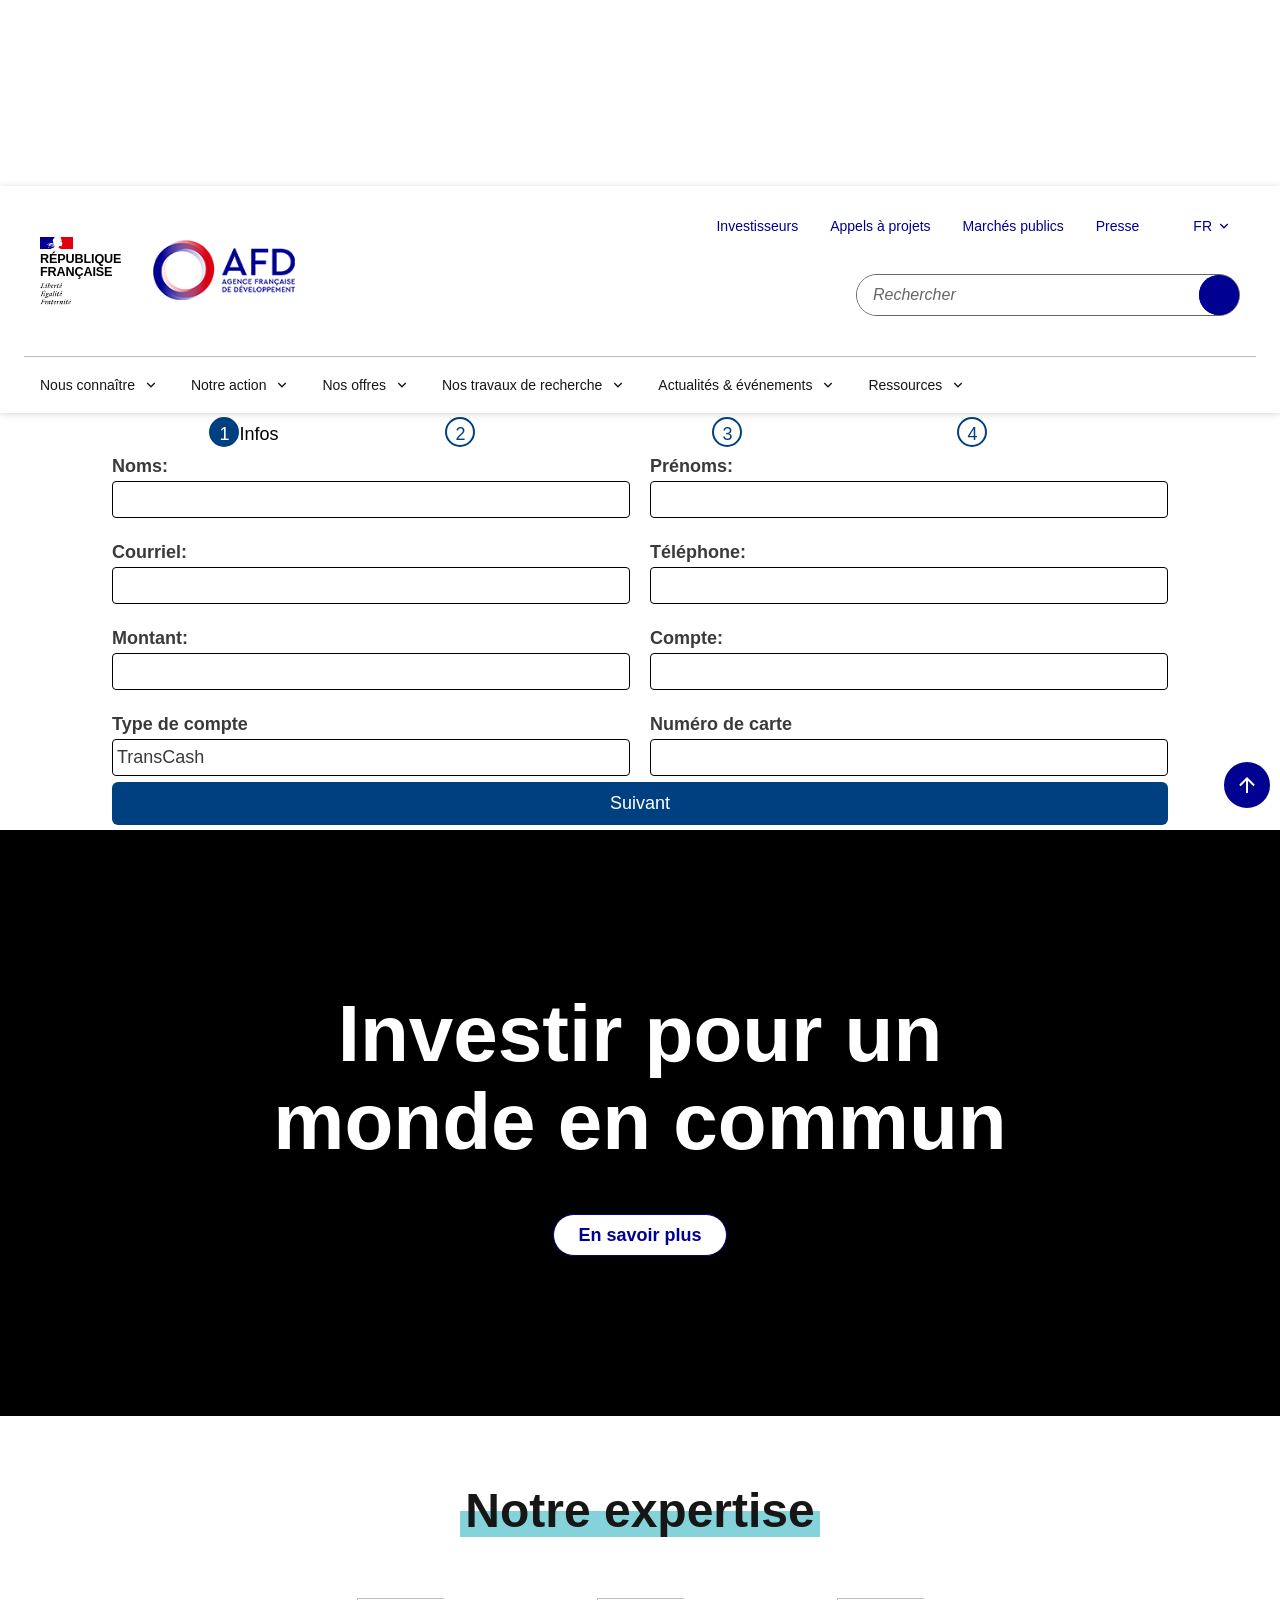
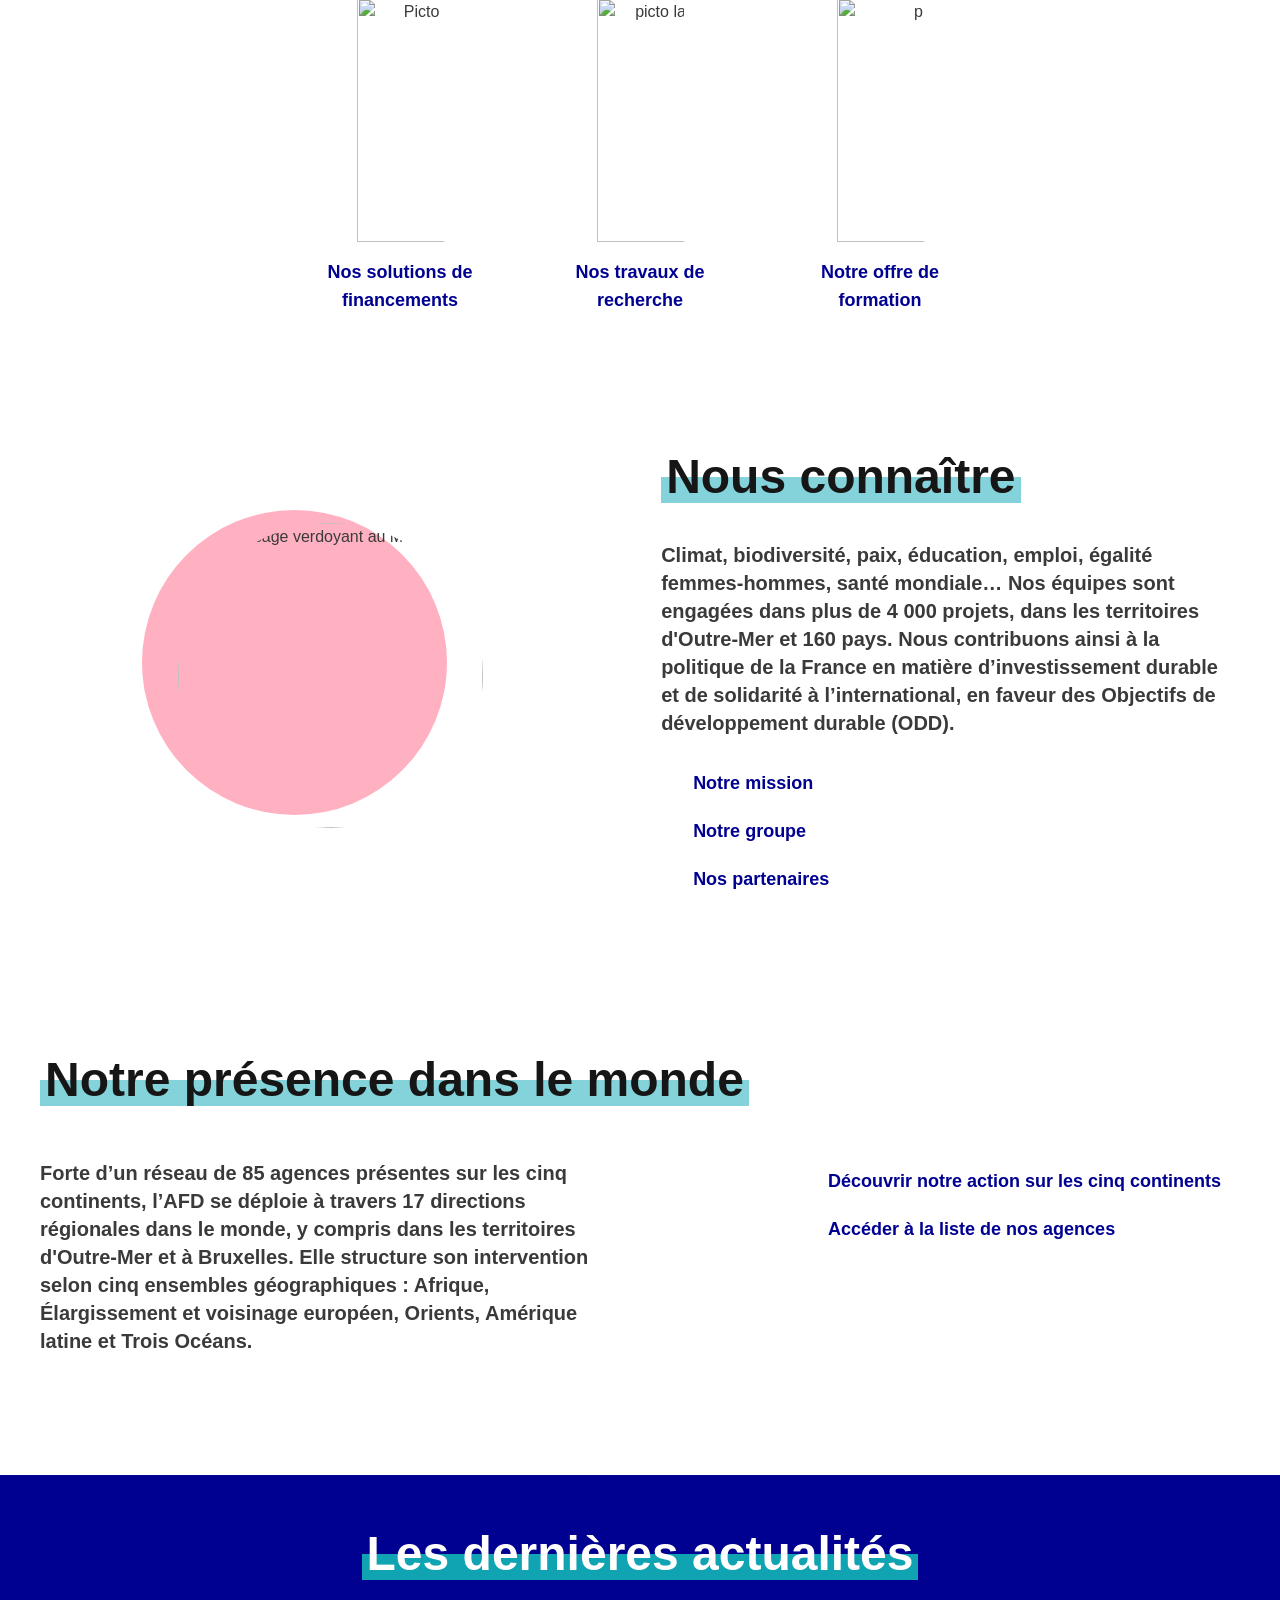
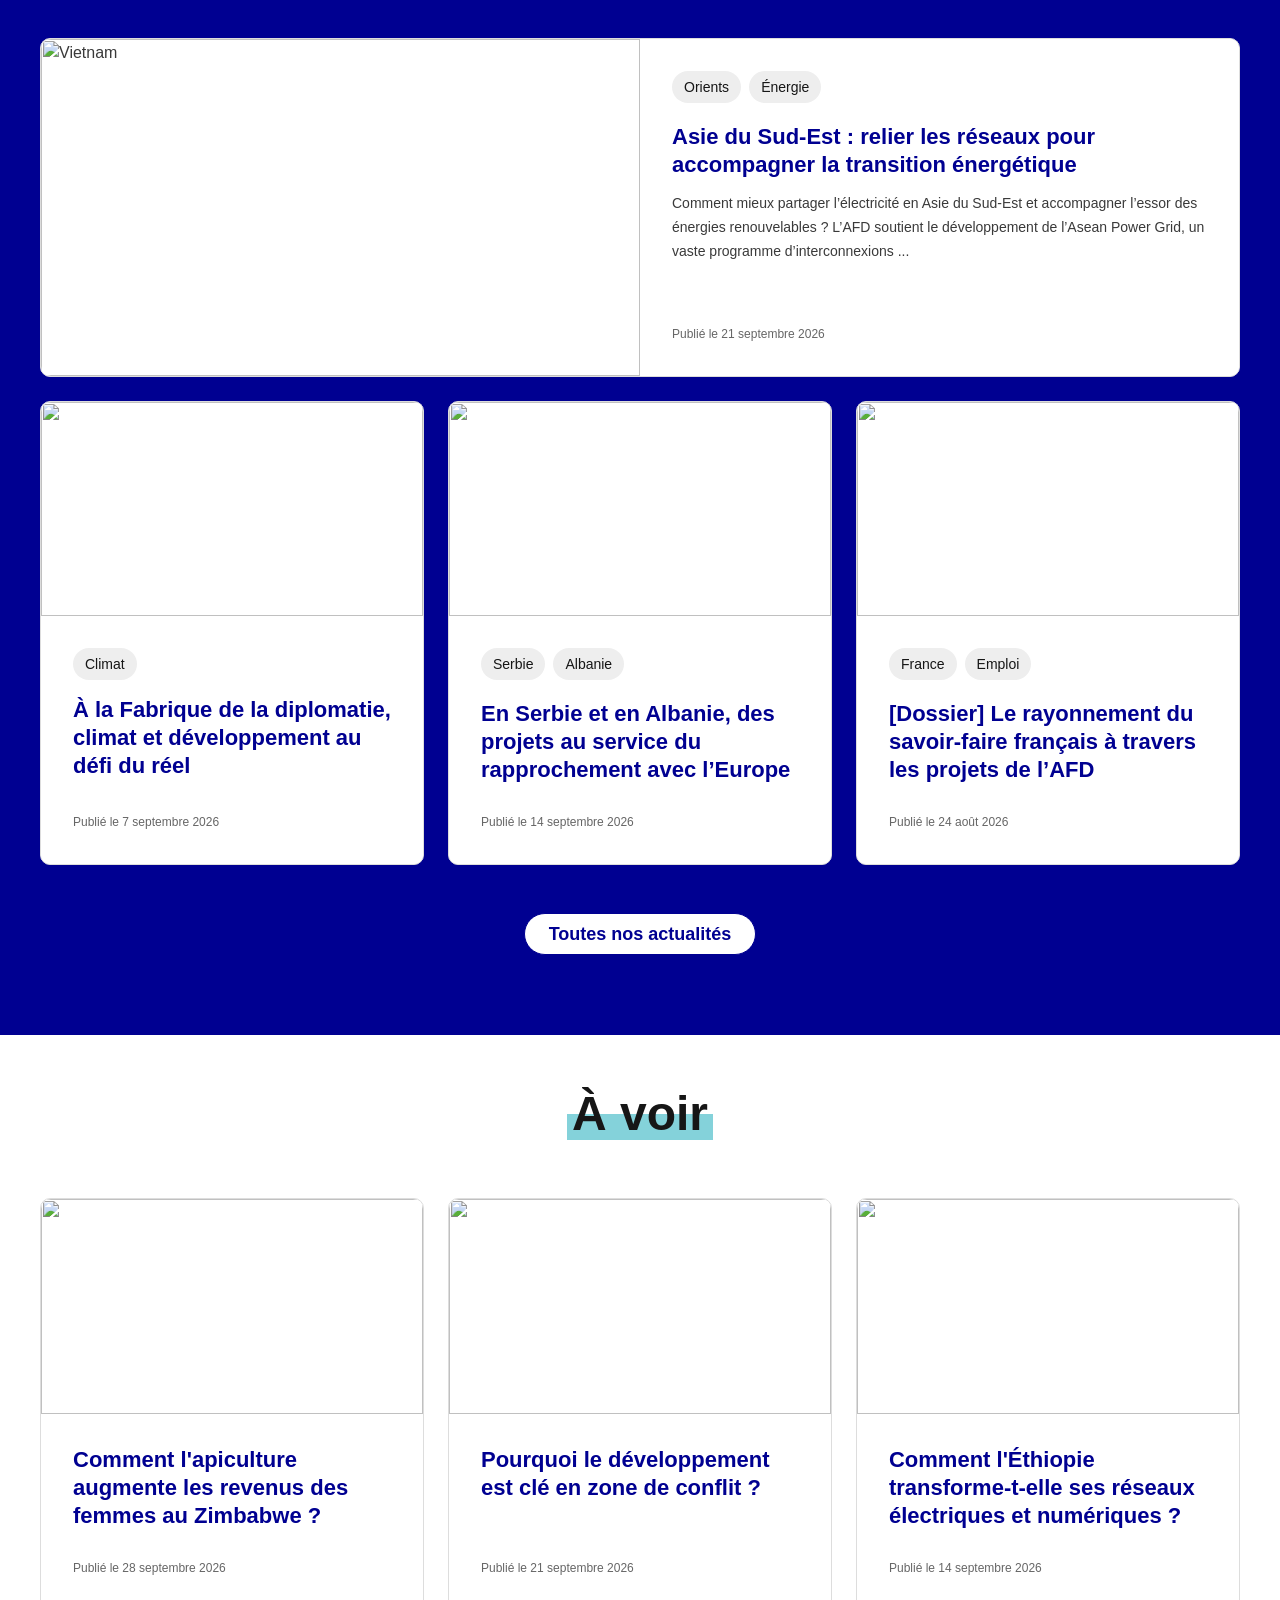
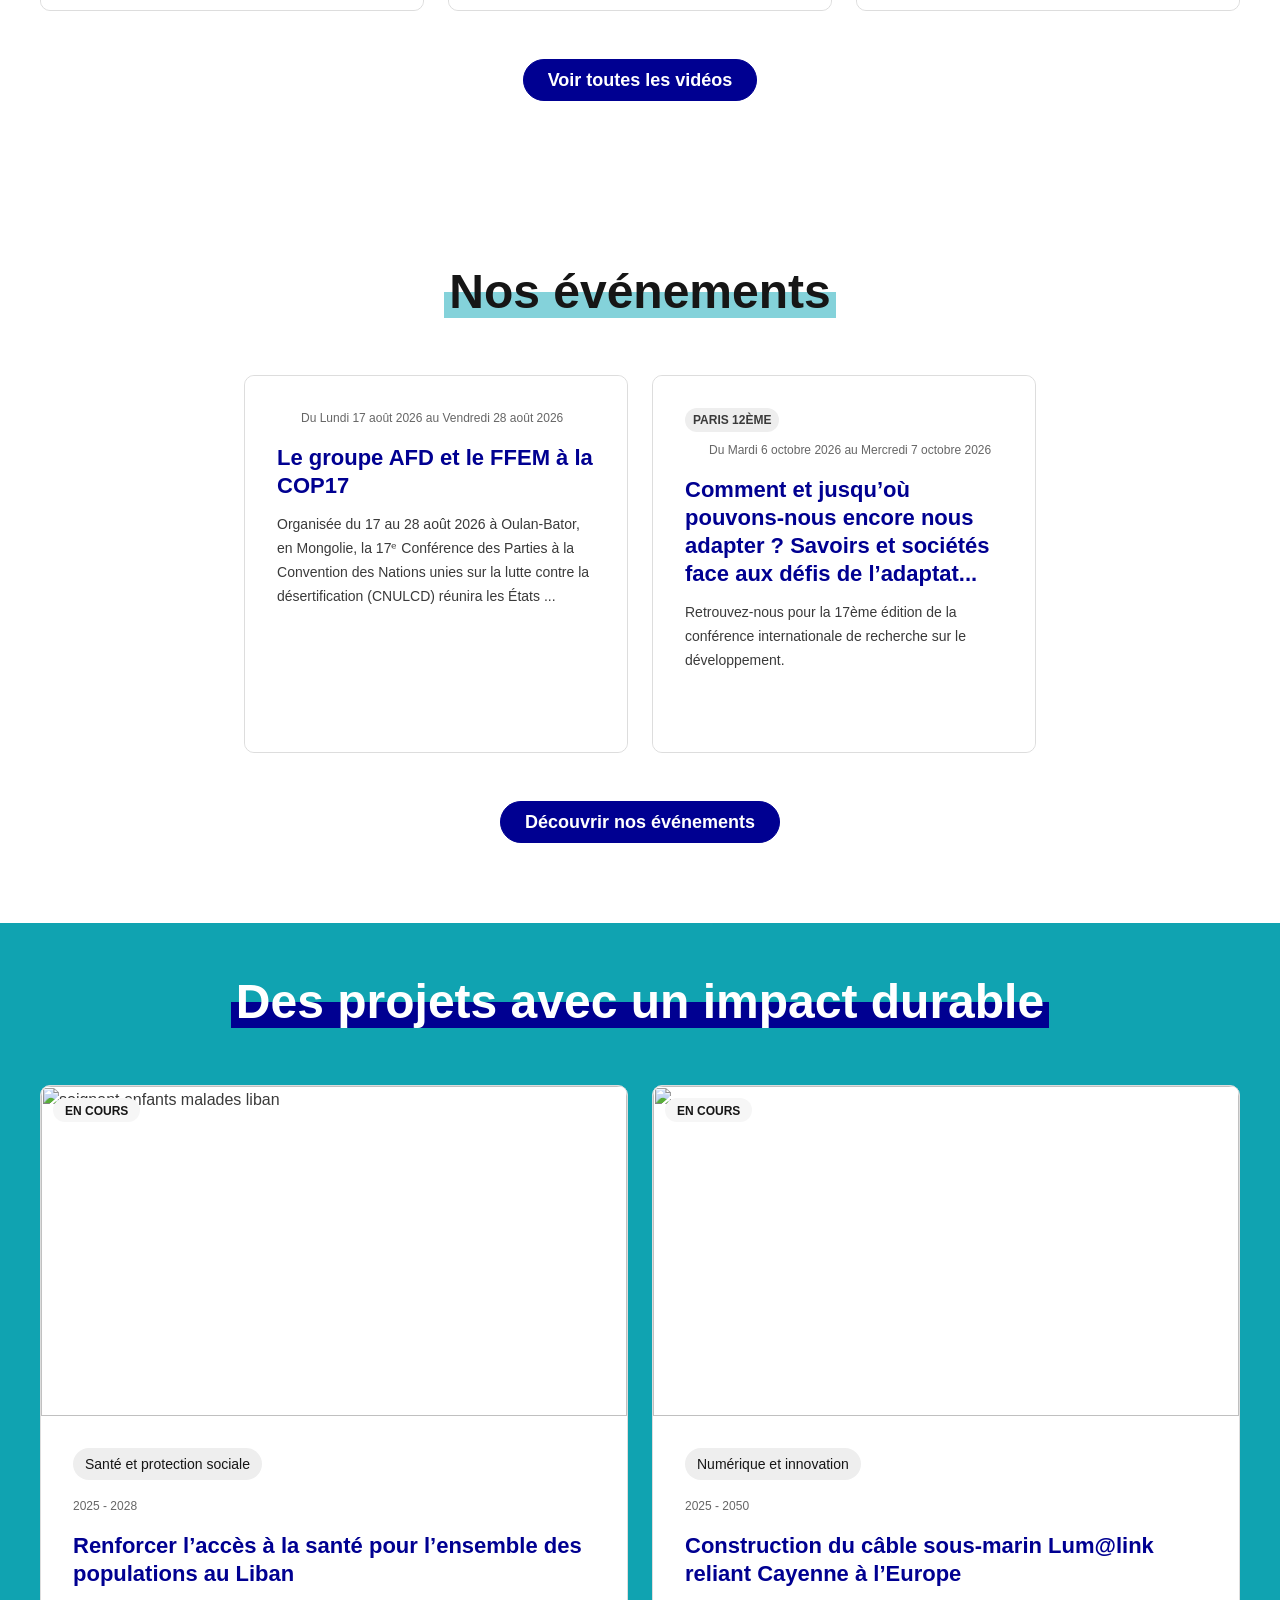
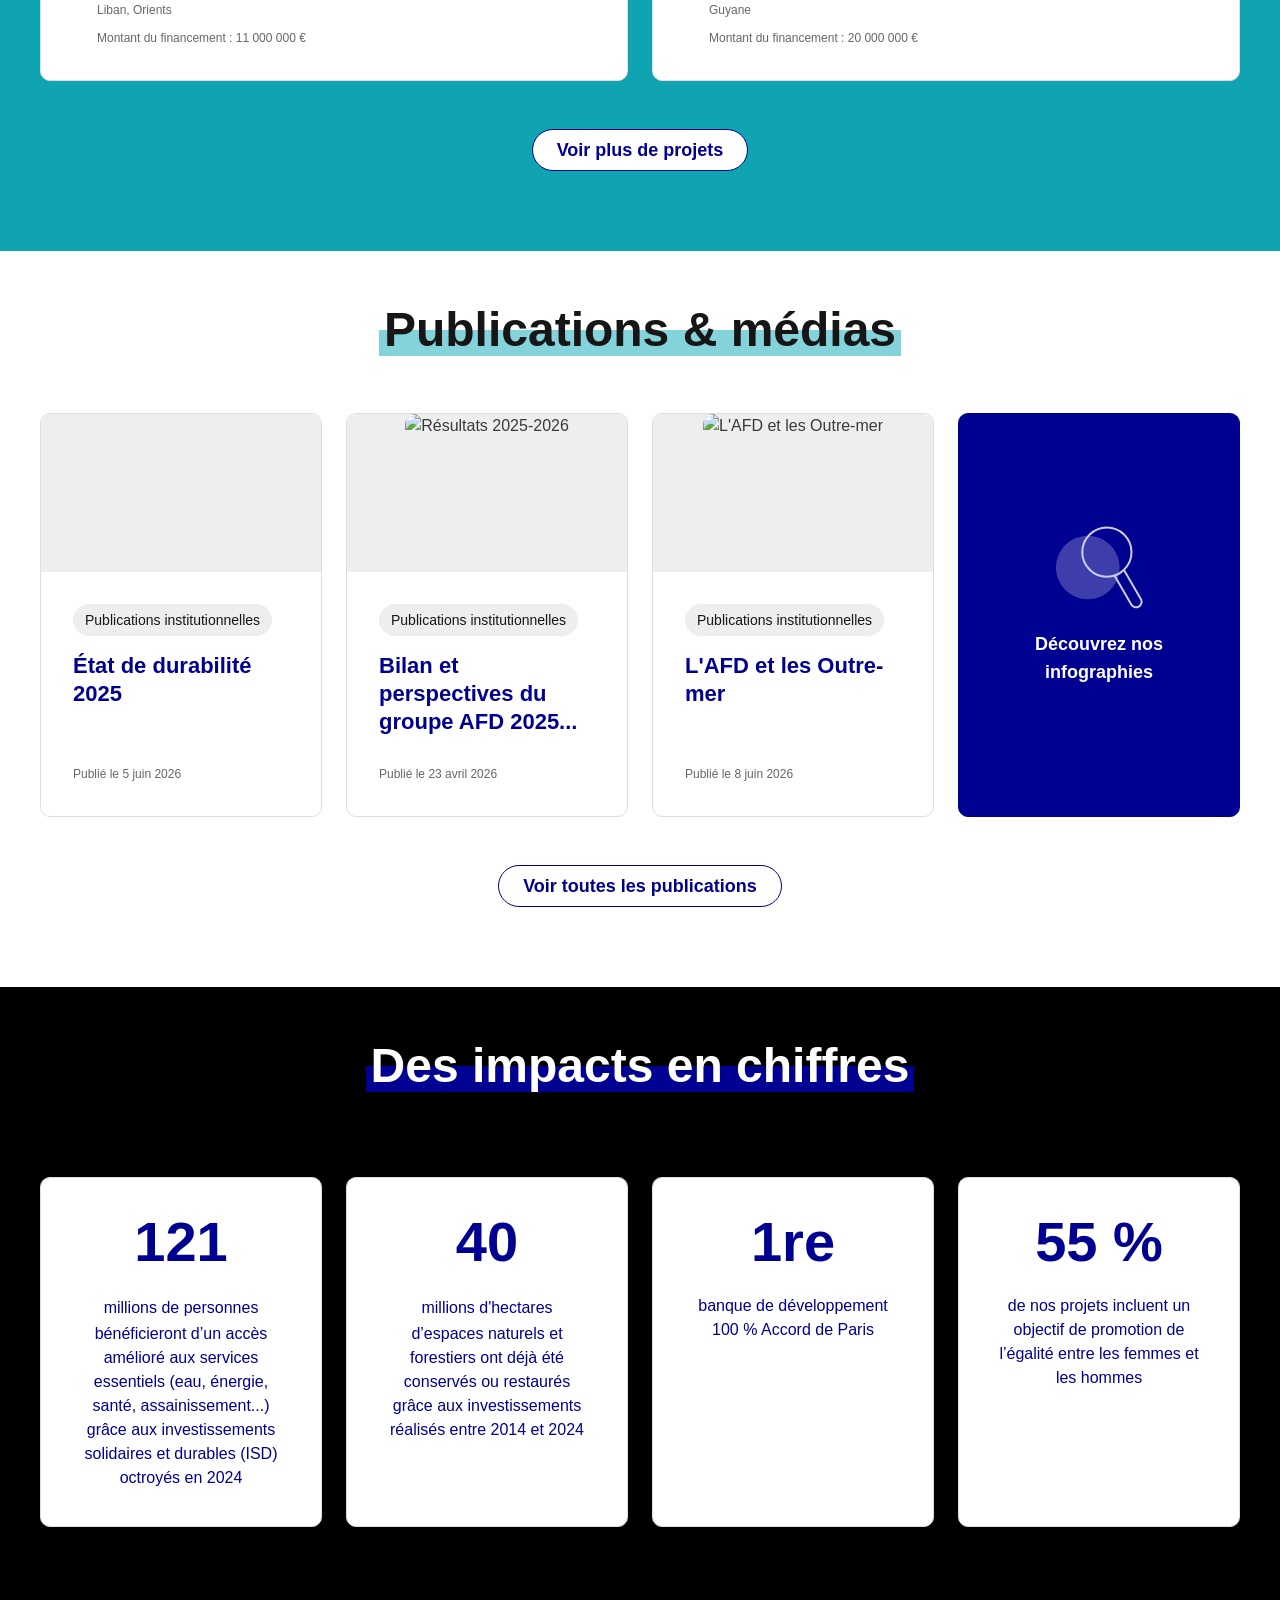
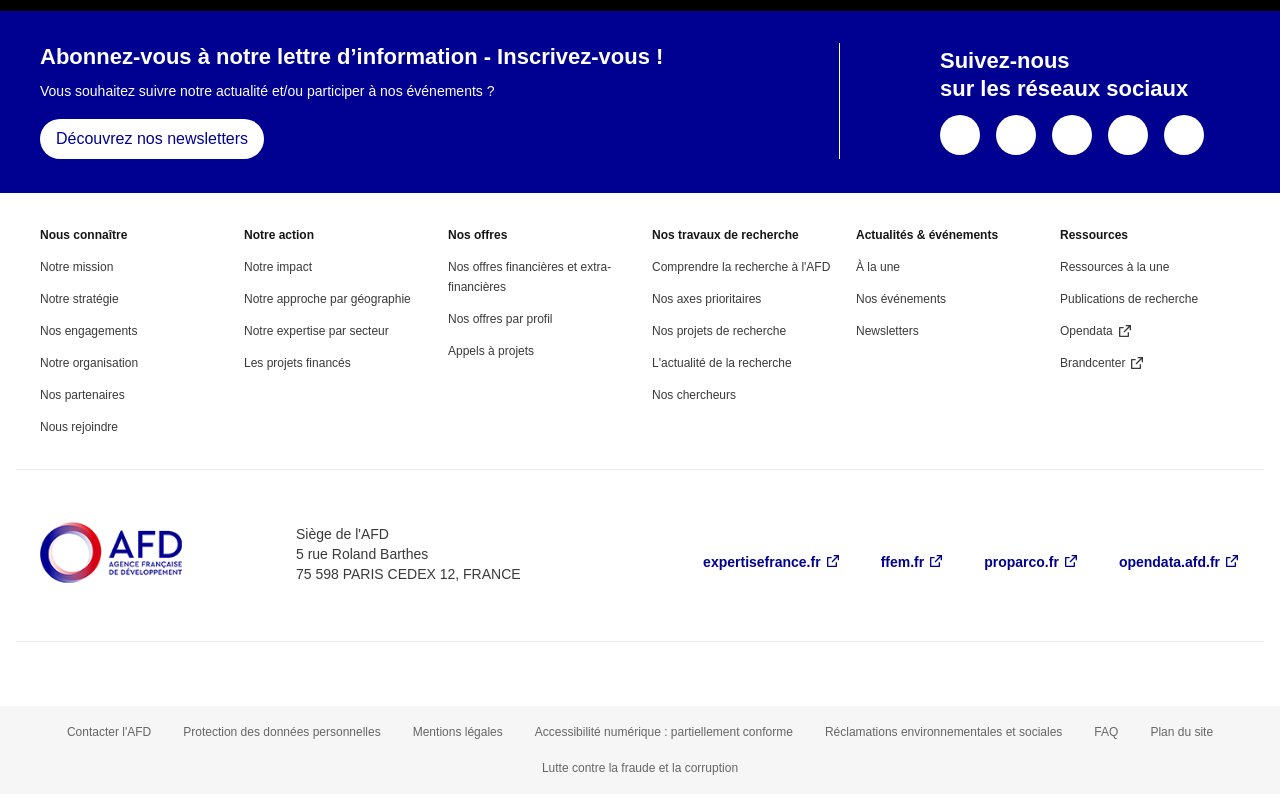
==== commit b5cd7c8d: "siip" ====
--- a/index.html
+++ b/index.html
@@ -1,4 +1,4 @@
-Portable Network GraphicsCTYPE html>
+<svg width="200" height="186" viewBox="0 0 200 186" fill="none" xmlns="http://www.w3.org/2000/svg">
 <html lang="fr" dir="ltr" prefix="og: https://ogp.me/ns#" data-fr-scheme="system">
 
 <!-- Mirrored from www.afd.fr/fr by HTTrack Website Copier/3.x [XR&CO'2014], Mon, 28 Sep 2026 18:48:57 GMT -->
--- a/sites/default/files/css/css_wOImgxgXmKm7Q8lSajmtgOIUyUSX9AW12jeqi_8kVPMfdf9.css
+++ b/sites/default/files/css/css_wOImgxgXmKm7Q8lSajmtgOIUyUSX9AW12jeqi_8kVPMfdf9.css
@@ -1,4 +1,4 @@
-/* @license GPL-2.0-or-later https://www.drupal.org/licensing/faq */
+<svg xmlns="http://www.w3.org/2000/svg" width="17" height="13" viewBox="0 0 170 130">
 .progress{position:relative;}.progress__track{min-width:100px;max-width:100%;height:16px;margin-top:5px;border:1px solid;background-color:#fff;}.progress__bar{width:3%;min-width:3%;max-width:100%;height:16px;background-color:#000;}.progress__description,.progress__percentage{overflow:hidden;margin-top:0.2em;color:#555;font-size:0.875em;}.progress__description{float:left;}[dir="rtl"] .progress__description{float:right;}.progress__percentage{float:right;}[dir="rtl"] .progress__percentage{float:left;}.progress--small .progress__track{height:7px;}.progress--small .progress__bar{height:7px;background-size:20px 20px;}
 .ajax-progress{display:inline-block;padding:1px 5px 2px 5px;}[dir="rtl"] .ajax-progress{float:right;}.ajax-progress-throbber .throbber{display:inline;padding:1px 6px 2px;background:transparent url(../../../../core/misc/throbber-active.svg) no-repeat 0 center;}.ajax-progress-throbber .message{display:inline;padding:1px 5px 2px;}tr .ajax-progress-throbber .throbber{margin:0 2px;}.ajax-progress-bar{width:16em;}.ajax-progress-fullscreen{position:fixed;z-index:1261;top:48.5%;left:49%;width:24px;height:24px;padding:4px;opacity:0.9;border-radius:7px;background-color:#232323;background-image:url(../../../../core/misc/loading-small.svg);background-repeat:no-repeat;background-position:center center;}[dir="rtl"] .ajax-progress-fullscreen{right:49%;left:auto;}
 .text-align-left{text-align:left;}.text-align-right{text-align:right;}.text-align-center{text-align:center;}.text-align-justify{text-align:justify;}.align-left{float:left;}.align-right{float:right;}.align-center{display:block;margin-right:auto;margin-left:auto;}
--- a/sites/default/files/css/css_jBN8-OLfjMjDltKLbzhO12LKuEQ5NokK0WGvl45AdIYdf6d.css
+++ b/sites/default/files/css/css_jBN8-OLfjMjDltKLbzhO12LKuEQ5NokK0WGvl45AdIYdf6d.css
@@ -1,4 +1,4 @@
-/* @license GPL-2.0-or-later https://www.drupal.org/licensing/faq */
+<svg xmlns="http://www.w3.org/2000/svg" viewBox="0 0 24 24" width="24" height="24"><path d="M20 3h2v6h-2V5h-4V3h4zM4 3h4v2H4v4H2V3h2zm16 16v-4h2v6h-6v-2h4zM4 19h4v2H2v-6h2v4z"/></svg>
 a{--hover-tint:var(--idle);--active-tint:var(--active);color:inherit;text-decoration:var(--text-decoration)}:root{--underline-max-width:100%;--underline-hover-width:0;--underline-idle-width:var(--underline-max-width);--underline-x:calc(var(--underline-max-width)*0);--underline-thickness:0.0625em;--underline-img:linear-gradient(0deg,currentColor,currentColor);--external-link-content:"";--text-decoration:none;--ul-type:disc;--ol-type:decimal;--ul-start:1rem;--ol-start:1.5rem;--xl-block:0.5rem;--li-bottom:0.25rem;--xl-base:1em;--ol-content:counters(li-counter,".") ".  ";--text-spacing:0 0 1.5rem;--title-spacing:0 0 1.5rem;--display-spacing:0 0 2rem;--background-default-grey:var(--grey-1000-50);--background-default-grey-hover:var(--grey-1000-50-hover);--background-default-grey-active:var(--grey-1000-50-active);--background-alt-grey:var(--grey-975-75);--background-alt-grey-hover:var(--grey-975-75-hover);--background-alt-grey-active:var(--grey-975-75-active);--background-alt-blue-france:var(--blue-france-975-75);--background-alt-blue-france-hover:var(--blue-france-975-75-hover);--background-alt-blue-france-active:var(--blue-france-975-75-active);--background-alt-red-marianne:var(--red-marianne-975-75);--background-alt-red-marianne-hover:var(--red-marianne-975-75-hover);--background-alt-red-marianne-active:var(--red-marianne-975-75-active);--background-alt-green-tilleul-verveine:var(--green-tilleul-verveine-975-75);--background-alt-green-tilleul-verveine-hover:var(--green-tilleul-verveine-975-75-hover);--background-alt-green-tilleul-verveine-active:var(--green-tilleul-verveine-975-75-active);--background-alt-green-bourgeon:var(--green-bourgeon-975-75);--background-alt-green-bourgeon-hover:var(--green-bourgeon-975-75-hover);--background-alt-green-bourgeon-active:var(--green-bourgeon-975-75-active);--background-alt-green-emeraude:var(--green-emeraude-975-75);--background-alt-green-emeraude-hover:var(--green-emeraude-975-75-hover);--background-alt-green-emeraude-active:var(--green-emeraude-975-75-active);--background-alt-green-menthe:var(--green-menthe-975-75);--background-alt-green-menthe-hover:var(--green-menthe-975-75-hover);--background-alt-green-menthe-active:var(--green-menthe-975-75-active);--background-alt-green-archipel:var(--green-archipel-975-75);--background-alt-green-archipel-hover:var(--green-archipel-975-75-hover);--background-alt-green-archipel-active:var(--green-archipel-975-75-active);--background-alt-blue-ecume:var(--blue-ecume-975-75);--background-alt-blue-ecume-hover:var(--blue-ecume-975-75-hover);--background-alt-blue-ecume-active:var(--blue-ecume-975-75-active);--background-alt-blue-cumulus:var(--blue-cumulus-975-75);--background-alt-blue-cumulus-hover:var(--blue-cumulus-975-75-hover);--background-alt-blue-cumulus-active:var(--blue-cumulus-975-75-active);--background-alt-purple-glycine:var(--purple-glycine-975-75);--background-alt-purple-glycine-hover:var(--purple-glycine-975-75-hover);--background-alt-purple-glycine-active:var(--purple-glycine-975-75-active);--background-alt-pink-macaron:var(--pink-macaron-975-75);--background-alt-pink-macaron-hover:var(--pink-macaron-975-75-hover);--background-alt-pink-macaron-active:var(--pink-macaron-975-75-active);--background-alt-pink-tuile:var(--pink-tuile-975-75);--background-alt-pink-tuile-hover:var(--pink-tuile-975-75-hover);--background-alt-pink-tuile-active:var(--pink-tuile-975-75-active);--background-alt-yellow-tournesol:var(--yellow-tournesol-975-75);--background-alt-yellow-tournesol-hover:var(--yellow-tournesol-975-75-hover);--background-alt-yellow-tournesol-active:var(--yellow-tournesol-975-75-active);--background-alt-yellow-moutarde:var(--yellow-moutarde-975-75);--background-alt-yellow-moutarde-hover:var(--yellow-moutarde-975-75-hover);--background-alt-yellow-moutarde-active:var(--yellow-moutarde-975-75-active);--background-alt-orange-terre-battue:var(--orange-terre-battue-975-75);--background-alt-orange-terre-battue-hover:var(--orange-terre-battue-975-75-hover);--background-alt-orange-terre-battue-active:var(--orange-terre-battue-975-75-active);--background-alt-brown-cafe-creme:var(--brown-cafe-creme-975-75);--background-alt-brown-cafe-creme-hover:var(--brown-cafe-creme-975-75-hover);--background-alt-brown-cafe-creme-active:var(--brown-cafe-creme-975-75-active);--background-alt-brown-caramel:var(--brown-caramel-975-75);--background-alt-brown-caramel-hover:var(--brown-caramel-975-75-hover);--background-alt-brown-caramel-active:var(--brown-caramel-975-75-active);--background-alt-brown-opera:var(--brown-opera-975-75);--background-alt-brown-opera-hover:var(--brown-opera-975-75-hover);--background-alt-brown-opera-active:var(--brown-opera-975-75-active);--background-alt-beige-gris-galet:var(--beige-gris-galet-975-75);--background-alt-beige-gris-galet-hover:var(--beige-gris-galet-975-75-hover);--background-alt-beige-gris-galet-active:var(--beige-gris-galet-975-75-active);--background-contrast-grey:var(--grey-950-100);--background-contrast-grey-hover:var(--grey-950-100-hover);--background-contrast-grey-active:var(--grey-950-100-active);--background-contrast-blue-france:var(--blue-france-950-100);--background-contrast-blue-france-hover:var(--blue-france-950-100-hover);--background-contrast-blue-france-active:var(--blue-france-950-100-active);--background-contrast-red-marianne:var(--red-marianne-950-100);--background-contrast-red-marianne-hover:var(--red-marianne-950-100-hover);--background-contrast-red-marianne-active:var(--red-marianne-950-100-active);--background-contrast-green-tilleul-verveine:var(--green-tilleul-verveine-950-100);--background-contrast-green-tilleul-verveine-hover:var(--green-tilleul-verveine-950-100-hover);--background-contrast-green-tilleul-verveine-active:var(--green-tilleul-verveine-950-100-active);--background-contrast-green-bourgeon:var(--green-bourgeon-950-100);--background-contrast-green-bourgeon-hover:var(--green-bourgeon-950-100-hover);--background-contrast-green-bourgeon-active:var(--green-bourgeon-950-100-active);--background-contrast-green-emeraude:var(--green-emeraude-950-100);--background-contrast-green-emeraude-hover:var(--green-emeraude-950-100-hover);--background-contrast-green-emeraude-active:var(--green-emeraude-950-100-active);--background-contrast-green-menthe:var(--green-menthe-950-100);--background-contrast-green-menthe-hover:var(--green-menthe-950-100-hover);--background-contrast-green-menthe-active:var(--green-menthe-950-100-active);--background-contrast-green-archipel:var(--green-archipel-950-100);--background-contrast-green-archipel-hover:var(--green-archipel-950-100-hover);--background-contrast-green-archipel-active:var(--green-archipel-950-100-active);--background-contrast-blue-ecume:var(--blue-ecume-950-100);--background-contrast-blue-ecume-hover:var(--blue-ecume-950-100-hover);--background-contrast-blue-ecume-active:var(--blue-ecume-950-100-active);--background-contrast-blue-cumulus:var(--blue-cumulus-950-100);--background-contrast-blue-cumulus-hover:var(--blue-cumulus-950-100-hover);--background-contrast-blue-cumulus-active:var(--blue-cumulus-950-100-active);--background-contrast-purple-glycine:var(--purple-glycine-950-100);--background-contrast-purple-glycine-hover:var(--purple-glycine-950-100-hover);--background-contrast-purple-glycine-active:var(--purple-glycine-950-100-active);--background-contrast-pink-macaron:var(--pink-macaron-950-100);--background-contrast-pink-macaron-hover:var(--pink-macaron-950-100-hover);--background-contrast-pink-macaron-active:var(--pink-macaron-950-100-active);--background-contrast-pink-tuile:var(--pink-tuile-950-100);--background-contrast-pink-tuile-hover:var(--pink-tuile-950-100-hover);--background-contrast-pink-tuile-active:var(--pink-tuile-950-100-active);--background-contrast-yellow-tournesol:var(--yellow-tournesol-950-100);--background-contrast-yellow-tournesol-hover:var(--yellow-tournesol-950-100-hover);--background-contrast-yellow-tournesol-active:var(--yellow-tournesol-950-100-active);--background-contrast-yellow-moutarde:var(--yellow-moutarde-950-100);--background-contrast-yellow-moutarde-hover:var(--yellow-moutarde-950-100-hover);--background-contrast-yellow-moutarde-active:var(--yellow-moutarde-950-100-active);--background-contrast-orange-terre-battue:var(--orange-terre-battue-950-100);--background-contrast-orange-terre-battue-hover:var(--orange-terre-battue-950-100-hover);--background-contrast-orange-terre-battue-active:var(--orange-terre-battue-950-100-active);--background-contrast-brown-cafe-creme:var(--brown-cafe-creme-950-100);--background-contrast-brown-cafe-creme-hover:var(--brown-cafe-creme-950-100-hover);--background-contrast-brown-cafe-creme-active:var(--brown-cafe-creme-950-100-active);--background-contrast-brown-caramel:var(--brown-caramel-950-100);--background-contrast-brown-caramel-hover:var(--brown-caramel-950-100-hover);--background-contrast-brown-caramel-active:var(--brown-caramel-950-100-active);--background-contrast-brown-opera:var(--brown-opera-950-100);--background-contrast-brown-opera-hover:var(--brown-opera-950-100-hover);--background-contrast-brown-opera-active:var(--brown-opera-950-100-active);--background-contrast-beige-gris-galet:var(--beige-gris-galet-950-100);--background-contrast-beige-gris-galet-hover:var(--beige-gris-galet-950-100-hover);--background-contrast-beige-gris-galet-active:var(--beige-gris-galet-950-100-active);--background-contrast-info:var(--info-950-100);--background-contrast-info-hover:var(--info-950-100-hover);--background-contrast-info-active:var(--info-950-100-active);--background-contrast-success:var(--success-950-100);--background-contrast-success-hover:var(--success-950-100-hover);--background-contrast-success-active:var(--success-950-100-active);--background-contrast-warning:var(--warning-950-100);--background-contrast-warning-hover:var(--warning-950-100-hover);--background-contrast-warning-active:var(--warning-950-100-active);--background-contrast-error:var(--error-950-100);--background-contrast-error-hover:var(--error-950-100-hover);--background-contrast-error-active:var(--error-950-100-active);--background-flat-grey:var(--grey-200-850);--background-flat-blue-france:var(--blue-france-sun-113-625);--background-flat-red-marianne:var(--red-marianne-425-625);--background-flat-green-tilleul-verveine:var(--green-tilleul-verveine-sun-418-moon-817);--background-flat-green-bourgeon:var(--green-bourgeon-sun-425-moon-759);--background-flat-green-emeraude:var(--green-emeraude-sun-425-moon-753);--background-flat-green-menthe:var(--green-menthe-sun-373-moon-652);--background-flat-green-archipel:var(--green-archipel-sun-391-moon-716);--background-flat-blue-ecume:var(--blue-ecume-sun-247-moon-675);--background-flat-blue-cumulus:var(--blue-cumulus-sun-368-moon-732);--background-flat-purple-glycine:var(--purple-glycine-sun-319-moon-630);--background-flat-pink-macaron:var(--pink-macaron-sun-406-moon-833);--background-flat-pink-tuile:var(--pink-tuile-sun-425-moon-750);--background-flat-yellow-tournesol:var(--yellow-tournesol-sun-407-moon-922);--background-flat-yellow-moutarde:var(--yellow-moutarde-sun-348-moon-860);--background-flat-orange-terre-battue:var(--orange-terre-battue-sun-370-moon-672);--background-flat-brown-cafe-creme:var(--brown-cafe-creme-sun-383-moon-885);--background-flat-brown-caramel:var(--brown-caramel-sun-425-moon-901);--background-flat-brown-opera:var(--brown-opera-sun-395-moon-820);--background-flat-beige-gris-galet:var(--beige-gris-galet-sun-407-moon-821);--background-flat-info:var(--info-425-625);--background-flat-success:var(--success-425-625);--background-flat-warning:var(--warning-425-625);--background-flat-error:var(--error-425-625);--background-action-high-grey:var(--grey-200-850);--background-action-high-grey-hover:var(--grey-200-850-hover);--background-action-high-grey-active:var(--grey-200-850-active);--background-action-high-blue-france:var(--blue-france-sun-113-625);--background-action-high-blue-france-hover:var(--blue-france-sun-113-625-hover);--background-action-high-blue-france-active:var(--blue-france-sun-113-625-active);--background-action-high-red-marianne:var(--red-marianne-425-625);--background-action-high-red-marianne-hover:var(--red-marianne-425-625-hover);--background-action-high-red-marianne-active:var(--red-marianne-425-625-active);--background-action-high-green-tilleul-verveine:var(--green-tilleul-verveine-sun-418-moon-817);--background-action-high-green-tilleul-verveine-hover:var(--green-tilleul-verveine-sun-418-moon-817-hover);--background-action-high-green-tilleul-verveine-active:var(--green-tilleul-verveine-sun-418-moon-817-active);--background-action-high-green-bourgeon:var(--green-bourgeon-sun-425-moon-759);--background-action-high-green-bourgeon-hover:var(--green-bourgeon-sun-425-moon-759-hover);--background-action-high-green-bourgeon-active:var(--green-bourgeon-sun-425-moon-759-active);--background-action-high-green-emeraude:var(--green-emeraude-sun-425-moon-753);--background-action-high-green-emeraude-hover:var(--green-emeraude-sun-425-moon-753-hover);--background-action-high-green-emeraude-active:var(--green-emeraude-sun-425-moon-753-active);--background-action-high-green-menthe:var(--green-menthe-sun-373-moon-652);--background-action-high-green-menthe-hover:var(--green-menthe-sun-373-moon-652-hover);--background-action-high-green-menthe-active:var(--green-menthe-sun-373-moon-652-active);--background-action-high-green-archipel:var(--green-archipel-sun-391-moon-716);--background-action-high-green-archipel-hover:var(--green-archipel-sun-391-moon-716-hover);--background-action-high-green-archipel-active:var(--green-archipel-sun-391-moon-716-active);--background-action-high-blue-ecume:var(--blue-ecume-sun-247-moon-675);--background-action-high-blue-ecume-hover:var(--blue-ecume-sun-247-moon-675-hover);--background-action-high-blue-ecume-active:var(--blue-ecume-sun-247-moon-675-active);--background-action-high-blue-cumulus:var(--blue-cumulus-sun-368-moon-732);--background-action-high-blue-cumulus-hover:var(--blue-cumulus-sun-368-moon-732-hover);--background-action-high-blue-cumulus-active:var(--blue-cumulus-sun-368-moon-732-active);--background-action-high-purple-glycine:var(--purple-glycine-sun-319-moon-630);--background-action-high-purple-glycine-hover:var(--purple-glycine-sun-319-moon-630-hover);--background-action-high-purple-glycine-active:var(--purple-glycine-sun-319-moon-630-active);--background-action-high-pink-macaron:var(--pink-macaron-sun-406-moon-833);--background-action-high-pink-macaron-hover:var(--pink-macaron-sun-406-moon-833-hover);--background-action-high-pink-macaron-active:var(--pink-macaron-sun-406-moon-833-active);--background-action-high-pink-tuile:var(--pink-tuile-sun-425-moon-750);--background-action-high-pink-tuile-hover:var(--pink-tuile-sun-425-moon-750-hover);--background-action-high-pink-tuile-active:var(--pink-tuile-sun-425-moon-750-active);--background-action-high-yellow-tournesol:var(--yellow-tournesol-sun-407-moon-922);--background-action-high-yellow-tournesol-hover:var(--yellow-tournesol-sun-407-moon-922-hover);--background-action-high-yellow-tournesol-active:var(--yellow-tournesol-sun-407-moon-922-active);--background-action-high-yellow-moutarde:var(--yellow-moutarde-sun-348-moon-860);--background-action-high-yellow-moutarde-hover:var(--yellow-moutarde-sun-348-moon-860-hover);--background-action-high-yellow-moutarde-active:var(--yellow-moutarde-sun-348-moon-860-active);--background-action-high-orange-terre-battue:var(--orange-terre-battue-sun-370-moon-672);--background-action-high-orange-terre-battue-hover:var(--orange-terre-battue-sun-370-moon-672-hover);--background-action-high-orange-terre-battue-active:var(--orange-terre-battue-sun-370-moon-672-active);--background-action-high-brown-cafe-creme:var(--brown-cafe-creme-sun-383-moon-885);--background-action-high-brown-cafe-creme-hover:var(--brown-cafe-creme-sun-383-moon-885-hover);--background-action-high-brown-cafe-creme-active:var(--brown-cafe-creme-sun-383-moon-885-active);--background-action-high-brown-caramel:var(--brown-caramel-sun-425-moon-901);--background-action-high-brown-caramel-hover:var(--brown-caramel-sun-425-moon-901-hover);--background-action-high-brown-caramel-active:var(--brown-caramel-sun-425-moon-901-active);--background-action-high-brown-opera:var(--brown-opera-sun-395-moon-820);--background-action-high-brown-opera-hover:var(--brown-opera-sun-395-moon-820-hover);--background-action-high-brown-opera-active:var(--brown-opera-sun-395-moon-820-active);--background-action-high-beige-gris-galet:var(--beige-gris-galet-sun-407-moon-821);--background-action-high-beige-gris-galet-hover:var(--beige-gris-galet-sun-407-moon-821-hover);--background-action-high-beige-gris-galet-active:var(--beige-gris-galet-sun-407-moon-821-active);--background-action-high-info:var(--info-425-625);--background-action-high-info-hover:var(--info-425-625-hover);--background-action-high-info-active:var(--info-425-625-active);--background-action-high-success:var(--success-425-625);--background-action-high-success-hover:var(--success-425-625-hover);--background-action-high-success-active:var(--success-425-625-active);--background-action-high-warning:var(--warning-425-625);--background-action-high-warning-hover:var(--warning-425-625-hover);--background-action-high-warning-active:var(--warning-425-625-active);--background-action-high-error:var(--error-425-625);--background-action-high-error-hover:var(--error-425-625-hover);--background-action-high-error-active:var(--error-425-625-active);--background-action-low-blue-france:var(--blue-france-925-125);--background-action-low-blue-france-hover:var(--blue-france-925-125-hover);--background-action-low-blue-france-active:var(--blue-france-925-125-active);--background-action-low-red-marianne:var(--red-marianne-925-125);--background-action-low-red-marianne-hover:var(--red-marianne-925-125-hover);--background-action-low-red-marianne-active:var(--red-marianne-925-125-active);--background-action-low-green-tilleul-verveine:var(--green-tilleul-verveine-925-125);--background-action-low-green-tilleul-verveine-hover:var(--green-tilleul-verveine-925-125-hover);--background-action-low-green-tilleul-verveine-active:var(--green-tilleul-verveine-925-125-active);--background-action-low-green-bourgeon:var(--green-bourgeon-925-125);--background-action-low-green-bourgeon-hover:var(--green-bourgeon-925-125-hover);--background-action-low-green-bourgeon-active:var(--green-bourgeon-925-125-active);--background-action-low-green-emeraude:var(--green-emeraude-925-125);--background-action-low-green-emeraude-hover:var(--green-emeraude-925-125-hover);--background-action-low-green-emeraude-active:var(--green-emeraude-925-125-active);--background-action-low-green-menthe:var(--green-menthe-925-125);--background-action-low-green-menthe-hover:var(--green-menthe-925-125-hover);--background-action-low-green-menthe-active:var(--green-menthe-925-125-active);--background-action-low-green-archipel:var(--green-archipel-925-125);--background-action-low-green-archipel-hover:var(--green-archipel-925-125-hover);--background-action-low-green-archipel-active:var(--green-archipel-925-125-active);--background-action-low-blue-ecume:var(--blue-ecume-925-125);--background-action-low-blue-ecume-hover:var(--blue-ecume-925-125-hover);--background-action-low-blue-ecume-active:var(--blue-ecume-925-125-active);--background-action-low-blue-cumulus:var(--blue-cumulus-925-125);--background-action-low-blue-cumulus-hover:var(--blue-cumulus-925-125-hover);--background-action-low-blue-cumulus-active:var(--blue-cumulus-925-125-active);--background-action-low-purple-glycine:var(--purple-glycine-925-125);--background-action-low-purple-glycine-hover:var(--purple-glycine-925-125-hover);--background-action-low-purple-glycine-active:var(--purple-glycine-925-125-active);--background-action-low-pink-macaron:var(--pink-macaron-925-125);--background-action-low-pink-macaron-hover:var(--pink-macaron-925-125-hover);--background-action-low-pink-macaron-active:var(--pink-macaron-925-125-active);--background-action-low-pink-tuile:var(--pink-tuile-925-125);--background-action-low-pink-tuile-hover:var(--pink-tuile-925-125-hover);--background-action-low-pink-tuile-active:var(--pink-tuile-925-125-active);--background-action-low-yellow-tournesol:var(--yellow-tournesol-925-125);--background-action-low-yellow-tournesol-hover:var(--yellow-tournesol-925-125-hover);--background-action-low-yellow-tournesol-active:var(--yellow-tournesol-925-125-active);--background-action-low-yellow-moutarde:var(--yellow-moutarde-925-125);--background-action-low-yellow-moutarde-hover:var(--yellow-moutarde-925-125-hover);--background-action-low-yellow-moutarde-active:var(--yellow-moutarde-925-125-active);--background-action-low-orange-terre-battue:var(--orange-terre-battue-925-125);--background-action-low-orange-terre-battue-hover:var(--orange-terre-battue-925-125-hover);--background-action-low-orange-terre-battue-active:var(--orange-terre-battue-925-125-active);--background-action-low-brown-cafe-creme:var(--brown-cafe-creme-925-125);--background-action-low-brown-cafe-creme-hover:var(--brown-cafe-creme-925-125-hover);--background-action-low-brown-cafe-creme-active:var(--brown-cafe-creme-925-125-active);--background-action-low-brown-caramel:var(--brown-caramel-925-125);--background-action-low-brown-caramel-hover:var(--brown-caramel-925-125-hover);--background-action-low-brown-caramel-active:var(--brown-caramel-925-125-active);--background-action-low-brown-opera:var(--brown-opera-925-125);--background-action-low-brown-opera-hover:var(--brown-opera-925-125-hover);--background-action-low-brown-opera-active:var(--brown-opera-925-125-active);--background-action-low-beige-gris-galet:var(--beige-gris-galet-925-125);--background-action-low-beige-gris-galet-hover:var(--beige-gris-galet-925-125-hover);--background-action-low-beige-gris-galet-active:var(--beige-gris-galet-925-125-active);--background-active-blue-france:var(--blue-france-sun-113-625);--background-active-blue-france-hover:var(--blue-france-sun-113-625-hover);--background-active-blue-france-active:var(--blue-france-sun-113-625-active);--background-active-red-marianne:var(--red-marianne-425-625);--background-active-red-marianne-hover:var(--red-marianne-425-625-hover);--background-active-red-marianne-active:var(--red-marianne-425-625-active);--background-open-blue-france:var(--blue-france-925-125);--background-open-blue-france-hover:var(--blue-france-925-125-hover);--background-open-blue-france-active:var(--blue-france-925-125-active);--background-open-red-marianne:var(--red-marianne-925-125);--background-open-red-marianne-hover:var(--red-marianne-925-125-hover);--background-open-red-marianne-active:var(--red-marianne-925-125-active);--background-disabled-grey:var(--grey-925-125);--background-raised-grey:var(--grey-1000-75);--background-raised-grey-hover:var(--grey-1000-75-hover);--background-raised-grey-active:var(--grey-1000-75-active);--background-overlap-grey:var(--grey-1000-100);--background-overlap-grey-hover:var(--grey-1000-100-hover);--background-overlap-grey-active:var(--grey-1000-100-active);--background-lifted-grey:var(--grey-1000-75);--background-lifted-grey-hover:var(--grey-1000-75-hover);--background-lifted-grey-active:var(--grey-1000-75-active);--background-alt-raised-grey:var(--grey-975-100);--background-alt-raised-grey-hover:var(--grey-975-100-hover);--background-alt-raised-grey-active:var(--grey-975-100-active);--background-alt-overlap-grey:var(--grey-975-125);--background-alt-overlap-grey-hover:var(--grey-975-125-hover);--background-alt-overlap-grey-active:var(--grey-975-125-active);--background-contrast-raised-grey:var(--grey-950-125);--background-contrast-raised-grey-hover:var(--grey-950-125-hover);--background-contrast-raised-grey-active:var(--grey-950-125-active);--background-contrast-overlap-grey:var(--grey-950-150);--background-contrast-overlap-grey-hover:var(--grey-950-150-hover);--background-contrast-overlap-grey-active:var(--grey-950-150-active);--text-default-grey:var(--grey-200-850);--text-default-info:var(--info-425-625);--text-default-success:var(--success-425-625);--text-default-warning:var(--warning-425-625);--text-default-error:var(--error-425-625);--text-action-high-grey:var(--grey-50-1000);--text-action-high-blue-france:var(--blue-france-sun-113-625);--text-action-high-red-marianne:var(--red-marianne-425-625);--text-action-high-green-tilleul-verveine:var(--green-tilleul-verveine-sun-418-moon-817);--text-action-high-green-bourgeon:var(--green-bourgeon-sun-425-moon-759);--text-action-high-green-emeraude:var(--green-emeraude-sun-425-moon-753);--text-action-high-green-menthe:var(--green-menthe-sun-373-moon-652);--text-action-high-green-archipel:var(--green-archipel-sun-391-moon-716);--text-action-high-blue-ecume:var(--blue-ecume-sun-247-moon-675);--text-action-high-blue-cumulus:var(--blue-cumulus-sun-368-moon-732);--text-action-high-purple-glycine:var(--purple-glycine-sun-319-moon-630);--text-action-high-pink-macaron:var(--pink-macaron-sun-406-moon-833);--text-action-high-pink-tuile:var(--pink-tuile-sun-425-moon-750);--text-action-high-yellow-tournesol:var(--yellow-tournesol-sun-407-moon-922);--text-action-high-yellow-moutarde:var(--yellow-moutarde-sun-348-moon-860);--text-action-high-orange-terre-battue:var(--orange-terre-battue-sun-370-moon-672);--text-action-high-brown-cafe-creme:var(--brown-cafe-creme-sun-383-moon-885);--text-action-high-brown-caramel:var(--brown-caramel-sun-425-moon-901);--text-action-high-brown-opera:var(--brown-opera-sun-395-moon-820);--text-action-high-beige-gris-galet:var(--beige-gris-galet-sun-407-moon-821);--text-title-grey:var(--grey-50-1000);--text-title-blue-france:var(--blue-france-sun-113-625);--text-title-red-marianne:var(--red-marianne-425-625);--text-label-grey:var(--grey-50-1000);--text-label-blue-france:var(--blue-france-sun-113-625);--text-label-red-marianne:var(--red-marianne-425-625);--text-label-green-tilleul-verveine:var(--green-tilleul-verveine-sun-418-moon-817);--text-label-green-bourgeon:var(--green-bourgeon-sun-425-moon-759);--text-label-green-emeraude:var(--green-emeraude-sun-425-moon-753);--text-label-green-menthe:var(--green-menthe-sun-373-moon-652);--text-label-green-archipel:var(--green-archipel-sun-391-moon-716);--text-label-blue-ecume:var(--blue-ecume-sun-247-moon-675);--text-label-blue-cumulus:var(--blue-cumulus-sun-368-moon-732);--text-label-purple-glycine:var(--purple-glycine-sun-319-moon-630);--text-label-pink-macaron:var(--pink-macaron-sun-406-moon-833);--text-label-pink-tuile:var(--pink-tuile-sun-425-moon-750);--text-label-yellow-tournesol:var(--yellow-tournesol-sun-407-moon-922);--text-label-yellow-moutarde:var(--yellow-moutarde-sun-348-moon-860);--text-label-orange-terre-battue:var(--orange-terre-battue-sun-370-moon-672);--text-label-brown-cafe-creme:var(--brown-cafe-creme-sun-383-moon-885);--text-label-brown-caramel:var(--brown-caramel-sun-425-moon-901);--text-label-brown-opera:var(--brown-opera-sun-395-moon-820);--text-label-beige-gris-galet:var(--beige-gris-galet-sun-407-moon-821);--text-active-grey:var(--grey-50-1000);--text-active-blue-france:var(--blue-france-sun-113-625);--text-active-red-marianne:var(--red-marianne-425-625);--text-mention-grey:var(--grey-425-625);--text-inverted-grey:var(--grey-1000-50);--text-inverted-blue-france:var(--blue-france-975-sun-113);--text-inverted-red-marianne:var(--red-marianne-975-75);--text-inverted-info:var(--info-975-75);--text-inverted-success:var(--success-975-75);--text-inverted-warning:var(--warning-975-75);--text-inverted-error:var(--error-975-75);--text-inverted-green-tilleul-verveine:var(--green-tilleul-verveine-975-75);--text-inverted-green-bourgeon:var(--green-bourgeon-975-75);--text-inverted-green-emeraude:var(--green-emeraude-975-75);--text-inverted-green-menthe:var(--green-menthe-975-75);--text-inverted-green-archipel:var(--green-archipel-975-75);--text-inverted-blue-ecume:var(--blue-ecume-975-75);--text-inverted-blue-cumulus:var(--blue-cumulus-975-75);--text-inverted-purple-glycine:var(--purple-glycine-975-75);--text-inverted-pink-macaron:var(--pink-macaron-975-75);--text-inverted-pink-tuile:var(--pink-tuile-975-75);--text-inverted-yellow-tournesol:var(--yellow-tournesol-975-75);--text-inverted-yellow-moutarde:var(--yellow-moutarde-975-75);--text-inverted-orange-terre-battue:var(--orange-terre-battue-975-75);--text-inverted-brown-cafe-creme:var(--brown-cafe-creme-975-75);--text-inverted-brown-caramel:var(--brown-caramel-975-75);--text-inverted-brown-opera:var(--brown-opera-975-75);--text-inverted-beige-gris-galet:var(--beige-gris-galet-975-75);--text-disabled-grey:var(--grey-625-425);--text-black-white-grey:var(--grey-0-1000);--border-default-grey:var(--grey-900-175);--border-default-blue-france:var(--blue-france-main-525);--border-default-red-marianne:var(--red-marianne-main-472);--border-default-green-tilleul-verveine:var(--green-tilleul-verveine-main-707);--border-default-green-bourgeon:var(--green-bourgeon-main-640);--border-default-green-emeraude:var(--green-emeraude-main-632);--border-default-green-menthe:var(--green-menthe-main-548);--border-default-green-archipel:var(--green-archipel-main-557);--border-default-blue-ecume:var(--blue-ecume-main-400);--border-default-blue-cumulus:var(--blue-cumulus-main-526);--border-default-purple-glycine:var(--purple-glycine-main-494);--border-default-pink-macaron:var(--pink-macaron-main-689);--border-default-pink-tuile:var(--pink-tuile-main-556);--border-default-yellow-tournesol:var(--yellow-tournesol-main-731);--border-default-yellow-moutarde:var(--yellow-moutarde-main-679);--border-default-orange-terre-battue:var(--orange-terre-battue-main-645);--border-default-brown-cafe-creme:var(--brown-cafe-creme-main-782);--border-default-brown-caramel:var(--brown-caramel-main-648);--border-default-brown-opera:var(--brown-opera-main-680);--border-default-beige-gris-galet:var(--beige-gris-galet-main-702);--border-contrast-grey:var(--grey-625-425);--border-active-blue-france:var(--blue-france-sun-113-625);--border-active-red-marianne:var(--red-marianne-425-625);--border-action-high-grey:var(--grey-50-1000);--border-action-high-blue-france:var(--blue-france-sun-113-625);--border-action-high-red-marianne:var(--red-marianne-425-625);--border-action-high-info:var(--info-425-625);--border-action-high-success:var(--success-425-625);--border-action-high-warning:var(--warning-425-625);--border-action-high-error:var(--error-425-625);--border-action-low-blue-france:var(--blue-france-850-200);--border-action-low-red-marianne:var(--red-marianne-850-200);--border-action-low-green-tilleul-verveine:var(--green-tilleul-verveine-850-200);--border-action-low-green-bourgeon:var(--green-bourgeon-850-200);--border-action-low-green-emeraude:var(--green-emeraude-850-200);--border-action-low-green-menthe:var(--green-menthe-850-200);--border-action-low-green-archipel:var(--green-archipel-850-200);--border-action-low-blue-ecume:var(--blue-ecume-850-200);--border-action-low-blue-cumulus:var(--blue-cumulus-850-200);--border-action-low-purple-glycine:var(--purple-glycine-850-200);--border-action-low-pink-macaron:var(--pink-macaron-850-200);--border-action-low-pink-tuile:var(--pink-tuile-850-200);--border-action-low-yellow-tournesol:var(--yellow-tournesol-850-200);--border-action-low-yellow-moutarde:var(--yellow-moutarde-850-200);--border-action-low-orange-terre-battue:var(--orange-terre-battue-850-200);--border-action-low-brown-cafe-creme:var(--brown-cafe-creme-850-200);--border-action-low-brown-caramel:var(--brown-caramel-850-200);--border-action-low-brown-opera:var(--brown-opera-850-200);--border-action-low-beige-gris-galet:var(--beige-gris-galet-850-200);--border-open-blue-france:var(--blue-france-925-125);--border-open-red-marianne:var(--red-marianne-925-125);--border-plain-grey:var(--grey-200-850);--border-plain-blue-france:var(--blue-france-sun-113-625);--border-plain-red-marianne:var(--red-marianne-425-625);--border-plain-info:var(--info-425-625);--border-plain-success:var(--success-425-625);--border-plain-warning:var(--warning-425-625);--border-plain-error:var(--error-425-625);--border-plain-green-tilleul-verveine:var(--green-tilleul-verveine-sun-418-moon-817);--border-plain-green-bourgeon:var(--green-bourgeon-sun-425-moon-759);--border-plain-green-emeraude:var(--green-emeraude-sun-425-moon-753);--border-plain-green-menthe:var(--green-menthe-sun-373-moon-652);--border-plain-green-archipel:var(--green-archipel-sun-391-moon-716);--border-plain-blue-ecume:var(--blue-ecume-sun-247-moon-675);--border-plain-blue-cumulus:var(--blue-cumulus-sun-368-moon-732);--border-plain-purple-glycine:var(--purple-glycine-sun-319-moon-630);--border-plain-pink-macaron:var(--pink-macaron-sun-406-moon-833);--border-plain-pink-tuile:var(--pink-tuile-sun-425-moon-750);--border-plain-yellow-tournesol:var(--yellow-tournesol-sun-407-moon-922);--border-plain-yellow-moutarde:var(--yellow-moutarde-sun-348-moon-860);--border-plain-orange-terre-battue:var(--orange-terre-battue-sun-370-moon-672);--border-plain-brown-cafe-creme:var(--brown-cafe-creme-sun-383-moon-885);--border-plain-brown-caramel:var(--brown-caramel-sun-425-moon-901);--border-plain-brown-opera:var(--brown-opera-sun-395-moon-820);--border-plain-beige-gris-galet:var(--beige-gris-galet-sun-407-moon-821);--border-disabled-grey:var(--grey-925-125);--artwork-major-blue-france:var(--blue-france-sun-113-625);--artwork-major-blue-france-hover:var(--blue-france-sun-113-625-hover);--artwork-major-blue-france-active:var(--blue-france-sun-113-625-active);--artwork-major-red-marianne:var(--red-marianne-425-625);--artwork-major-red-marianne-hover:var(--red-marianne-425-625-hover);--artwork-major-red-marianne-active:var(--red-marianne-425-625-active);--artwork-major-green-tilleul-verveine:var(--green-tilleul-verveine-sun-418-moon-817);--artwork-major-green-tilleul-verveine-hover:var(--green-tilleul-verveine-sun-418-moon-817-hover);--artwork-major-green-tilleul-verveine-active:var(--green-tilleul-verveine-sun-418-moon-817-active);--artwork-major-green-bourgeon:var(--green-bourgeon-sun-425-moon-759);--artwork-major-green-bourgeon-hover:var(--green-bourgeon-sun-425-moon-759-hover);--artwork-major-green-bourgeon-active:var(--green-bourgeon-sun-425-moon-759-active);--artwork-major-green-emeraude:var(--green-emeraude-sun-425-moon-753);--artwork-major-green-emeraude-hover:var(--green-emeraude-sun-425-moon-753-hover);--artwork-major-green-emeraude-active:var(--green-emeraude-sun-425-moon-753-active);--artwork-major-green-menthe:var(--green-menthe-sun-373-moon-652);--artwork-major-green-menthe-hover:var(--green-menthe-sun-373-moon-652-hover);--artwork-major-green-menthe-active:var(--green-menthe-sun-373-moon-652-active);--artwork-major-green-archipel:var(--green-archipel-sun-391-moon-716);--artwork-major-green-archipel-hover:var(--green-archipel-sun-391-moon-716-hover);--artwork-major-green-archipel-active:var(--green-archipel-sun-391-moon-716-active);--artwork-major-blue-ecume:var(--blue-ecume-sun-247-moon-675);--artwork-major-blue-ecume-hover:var(--blue-ecume-sun-247-moon-675-hover);--artwork-major-blue-ecume-active:var(--blue-ecume-sun-247-moon-675-active);--artwork-major-blue-cumulus:var(--blue-cumulus-sun-368-moon-732);--artwork-major-blue-cumulus-hover:var(--blue-cumulus-sun-368-moon-732-hover);--artwork-major-blue-cumulus-active:var(--blue-cumulus-sun-368-moon-732-active);--artwork-major-purple-glycine:var(--purple-glycine-sun-319-moon-630);--artwork-major-purple-glycine-hover:var(--purple-glycine-sun-319-moon-630-hover);--artwork-major-purple-glycine-active:var(--purple-glycine-sun-319-moon-630-active);--artwork-major-pink-macaron:var(--pink-macaron-sun-406-moon-833);--artwork-major-pink-macaron-hover:var(--pink-macaron-sun-406-moon-833-hover);--artwork-major-pink-macaron-active:var(--pink-macaron-sun-406-moon-833-active);--artwork-major-pink-tuile:var(--pink-tuile-sun-425-moon-750);--artwork-major-pink-tuile-hover:var(--pink-tuile-sun-425-moon-750-hover);--artwork-major-pink-tuile-active:var(--pink-tuile-sun-425-moon-750-active);--artwork-major-yellow-tournesol:var(--yellow-tournesol-sun-407-moon-922);--artwork-major-yellow-tournesol-hover:var(--yellow-tournesol-sun-407-moon-922-hover);--artwork-major-yellow-tournesol-active:var(--yellow-tournesol-sun-407-moon-922-active);--artwork-major-yellow-moutarde:var(--yellow-moutarde-sun-348-moon-860);--artwork-major-yellow-moutarde-hover:var(--yellow-moutarde-sun-348-moon-860-hover);--artwork-major-yellow-moutarde-active:var(--yellow-moutarde-sun-348-moon-860-active);--artwork-major-orange-terre-battue:var(--orange-terre-battue-sun-370-moon-672);--artwork-major-orange-terre-battue-hover:var(--orange-terre-battue-sun-370-moon-672-hover);--artwork-major-orange-terre-battue-active:var(--orange-terre-battue-sun-370-moon-672-active);--artwork-major-brown-cafe-creme:var(--brown-cafe-creme-sun-383-moon-885);--artwork-major-brown-cafe-creme-hover:var(--brown-cafe-creme-sun-383-moon-885-hover);--artwork-major-brown-cafe-creme-active:var(--brown-cafe-creme-sun-383-moon-885-active);--artwork-major-brown-caramel:var(--brown-caramel-sun-425-moon-901);--artwork-major-brown-caramel-hover:var(--brown-caramel-sun-425-moon-901-hover);--artwork-major-brown-caramel-active:var(--brown-caramel-sun-425-moon-901-active);--artwork-major-brown-opera:var(--brown-opera-sun-395-moon-820);--artwork-major-brown-opera-hover:var(--brown-opera-sun-395-moon-820-hover);--artwork-major-brown-opera-active:var(--brown-opera-sun-395-moon-820-active);--artwork-major-beige-gris-galet:var(--beige-gris-galet-sun-407-moon-821);--artwork-major-beige-gris-galet-hover:var(--beige-gris-galet-sun-407-moon-821-hover);--artwork-major-beige-gris-galet-active:var(--beige-gris-galet-sun-407-moon-821-active);--artwork-minor-blue-france:var(--blue-france-main-525);--artwork-minor-red-marianne:var(--red-marianne-main-472);--artwork-minor-green-tilleul-verveine:var(--green-tilleul-verveine-main-707);--artwork-minor-green-bourgeon:var(--green-bourgeon-main-640);--artwork-minor-green-emeraude:var(--green-emeraude-main-632);--artwork-minor-green-menthe:var(--green-menthe-main-548);--artwork-minor-green-archipel:var(--green-archipel-main-557);--artwork-minor-blue-ecume:var(--blue-ecume-main-400);--artwork-minor-blue-cumulus:var(--blue-cumulus-main-526);--artwork-minor-purple-glycine:var(--purple-glycine-main-494);--artwork-minor-pink-macaron:var(--pink-macaron-main-689);--artwork-minor-pink-tuile:var(--pink-tuile-main-556);--artwork-minor-yellow-tournesol:var(--yellow-tournesol-main-731);--artwork-minor-yellow-moutarde:var(--yellow-moutarde-main-679);--artwork-minor-orange-terre-battue:var(--orange-terre-battue-main-645);--artwork-minor-brown-cafe-creme:var(--brown-cafe-creme-main-782);--artwork-minor-brown-caramel:var(--brown-caramel-main-648);--artwork-minor-brown-opera:var(--brown-opera-main-680);--artwork-minor-beige-gris-galet:var(--beige-gris-galet-main-702);--artwork-decorative-grey:var(--grey-950-100);--artwork-decorative-blue-france:var(--blue-france-950-100);--artwork-decorative-red-marianne:var(--red-marianne-950-100);--artwork-decorative-green-tilleul-verveine:var(--green-tilleul-verveine-950-100);--artwork-decorative-green-bourgeon:var(--green-bourgeon-950-100);--artwork-decorative-green-emeraude:var(--green-emeraude-950-100);--artwork-decorative-green-menthe:var(--green-menthe-950-100);--artwork-decorative-green-archipel:var(--green-archipel-950-100);--artwork-decorative-blue-ecume:var(--blue-ecume-950-100);--artwork-decorative-blue-cumulus:var(--blue-cumulus-950-100);--artwork-decorative-purple-glycine:var(--purple-glycine-950-100);--artwork-decorative-pink-macaron:var(--pink-macaron-950-100);--artwork-decorative-pink-tuile:var(--pink-tuile-950-100);--artwork-decorative-yellow-tournesol:var(--yellow-tournesol-950-100);--artwork-decorative-yellow-moutarde:var(--yellow-moutarde-950-100);--artwork-decorative-orange-terre-battue:var(--orange-terre-battue-950-100);--artwork-decorative-brown-cafe-creme:var(--brown-cafe-creme-950-100);--artwork-decorative-brown-caramel:var(--brown-caramel-950-100);--artwork-decorative-brown-opera:var(--brown-opera-950-100);--artwork-decorative-beige-gris-galet:var(--beige-gris-galet-950-100);--artwork-background-grey:var(--grey-975-75);--artwork-background-blue-france:var(--blue-france-975-75);--artwork-background-red-marianne:var(--red-marianne-975-75);--artwork-background-green-tilleul-verveine:var(--green-tilleul-verveine-975-75);--artwork-background-green-bourgeon:var(--green-bourgeon-975-75);--artwork-background-green-emeraude:var(--green-emeraude-975-75);--artwork-background-green-menthe:var(--green-menthe-975-75);--artwork-background-green-archipel:var(--green-archipel-975-75);--artwork-background-blue-ecume:var(--blue-ecume-975-75);--artwork-background-blue-cumulus:var(--blue-cumulus-975-75);--artwork-background-purple-glycine:var(--purple-glycine-975-75);--artwork-background-pink-macaron:var(--pink-macaron-975-75);--artwork-background-pink-tuile:var(--pink-tuile-975-75);--artwork-background-yellow-tournesol:var(--yellow-tournesol-975-75);--artwork-background-yellow-moutarde:var(--yellow-moutarde-975-75);--artwork-background-orange-terre-battue:var(--orange-terre-battue-975-75);--artwork-background-brown-cafe-creme:var(--brown-cafe-creme-975-75);--artwork-background-brown-caramel:var(--brown-caramel-975-75);--artwork-background-brown-opera:var(--brown-opera-975-75);--artwork-background-beige-gris-galet:var(--beige-gris-galet-975-75);--artwork-motif-grey:var(--grey-925-125);--artwork-motif-blue-france:var(--blue-france-925-125);--artwork-motif-red-marianne:var(--red-marianne-925-125);--artwork-motif-green-tilleul-verveine:var(--green-tilleul-verveine-925-125);--artwork-motif-green-bourgeon:var(--green-bourgeon-925-125);--artwork-motif-green-emeraude:var(--green-emeraude-925-125);--artwork-motif-green-menthe:var(--green-menthe-925-125);--artwork-motif-green-archipel:var(--green-archipel-925-125);--artwork-motif-blue-ecume:var(--blue-ecume-925-125);--artwork-motif-blue-cumulus:var(--blue-cumulus-925-125);--artwork-motif-purple-glycine:var(--purple-glycine-925-125);--artwork-motif-pink-macaron:var(--pink-macaron-925-125);--artwork-motif-pink-tuile:var(--pink-tuile-925-125);--artwork-motif-yellow-tournesol:var(--yellow-tournesol-925-125);--artwork-motif-yellow-moutarde:var(--yellow-moutarde-925-125);--artwork-motif-orange-terre-battue:var(--orange-terre-battue-925-125);--artwork-motif-brown-cafe-creme:var(--brown-cafe-creme-925-125);--artwork-motif-brown-caramel:var(--brown-caramel-925-125);--artwork-motif-brown-opera:var(--brown-opera-925-125);--artwork-motif-beige-gris-galet:var(--beige-gris-galet-925-125);--grey-1000-50:#fff;--grey-1000-50-hover:#f6f6f6;--grey-1000-50-active:#ededed;--grey-975-75:#f6f6f6;--grey-975-75-hover:#dfdfdf;--grey-975-75-active:#cfcfcf;--grey-950-100:#eee;--grey-950-100-hover:#d2d2d2;--grey-950-100-active:#c1c1c1;--grey-200-850:#3a3a3a;--grey-200-850-hover:#616161;--grey-200-850-active:#777;--grey-925-125:#e5e5e5;--grey-1000-75:#fff;--grey-1000-75-hover:#f6f6f6;--grey-1000-75-active:#ededed;--grey-1000-100:#fff;--grey-1000-100-hover:#f6f6f6;--grey-1000-100-active:#ededed;--grey-975-100:#f6f6f6;--grey-975-100-hover:#dfdfdf;--grey-975-100-active:#cfcfcf;--grey-975-125:#f6f6f6;--grey-975-125-hover:#dfdfdf;--grey-975-125-active:#cfcfcf;--grey-950-125:#eee;--grey-950-125-hover:#d2d2d2;--grey-950-125-active:#c1c1c1;--grey-950-150:#eee;--grey-950-150-hover:#d2d2d2;--grey-950-150-active:#c1c1c1;--grey-50-1000:#161616;--grey-425-625:#666;--grey-625-425:#929292;--grey-0-1000:#000;--grey-900-175:#ddd;--blue-france-975-75:#f5f5fe;--blue-france-975-75-hover:#dcdcfc;--blue-france-975-75-active:#cbcbfa;--blue-france-950-100:#ececfe;--blue-france-950-100-hover:#cecefc;--blue-france-950-100-active:#bbbbfc;--blue-france-sun-113-625:#000091;--blue-france-sun-113-625-hover:#1212ff;--blue-france-sun-113-625-active:#2323ff;--blue-france-925-125:#e3e3fd;--blue-france-925-125-hover:#c1c1fb;--blue-france-925-125-active:#adadf9;--blue-france-975-sun-113:#f5f5fe;--blue-france-main-525:#6a6af4;--blue-france-850-200:#cacafb;--red-marianne-975-75:#fef4f4;--red-marianne-975-75-hover:#fcd7d7;--red-marianne-975-75-active:#fac4c4;--red-marianne-950-100:#fee9e9;--red-marianne-950-100-hover:#fdc5c5;--red-marianne-950-100-active:#fcafaf;--red-marianne-425-625:#c9191e;--red-marianne-425-625-hover:#f93f42;--red-marianne-425-625-active:#f95a5c;--red-marianne-925-125:#fddede;--red-marianne-925-125-hover:#fbb6b6;--red-marianne-925-125-active:#fa9e9e;--red-marianne-main-472:#e1000f;--red-marianne-850-200:#fcbfbf;--info-950-100:#e8edff;--info-950-100-hover:#c2d1ff;--info-950-100-active:#a9bfff;--info-425-625:#0063cb;--info-425-625-hover:#3b87ff;--info-425-625-active:#6798ff;--info-975-75:#f4f6ff;--success-950-100:#b8fec9;--success-950-100-hover:#46fd89;--success-950-100-active:#34eb7b;--success-425-625:#18753c;--success-425-625-hover:#27a959;--success-425-625-active:#2fc368;--success-975-75:#dffee6;--warning-950-100:#ffe9e6;--warning-950-100-hover:#ffc6bd;--warning-950-100-active:#ffb0a2;--warning-425-625:#b34000;--warning-425-625-hover:#ff6218;--warning-425-625-active:#ff7a55;--warning-975-75:#fff4f3;--error-950-100:#ffe9e9;--error-950-100-hover:#ffc5c5;--error-950-100-active:#ffafaf;--error-425-625:#ce0500;--error-425-625-hover:#ff2725;--error-425-625-active:#ff4140;--error-975-75:#fff4f4;--green-tilleul-verveine-975-75:#fef7da;--green-tilleul-verveine-975-75-hover:#fce552;--green-tilleul-verveine-975-75-active:#ebd54c;--green-tilleul-verveine-950-100:#fceeac;--green-tilleul-verveine-950-100-hover:#e8d45c;--green-tilleul-verveine-950-100-active:#d4c254;--green-tilleul-verveine-sun-418-moon-817:#66673d;--green-tilleul-verveine-sun-418-moon-817-hover:#929359;--green-tilleul-verveine-sun-418-moon-817-active:#a7a967;--green-tilleul-verveine-925-125:#fbe769;--green-tilleul-verveine-925-125-hover:#d7c655;--green-tilleul-verveine-925-125-active:#c2b24c;--green-tilleul-verveine-main-707:#b7a73f;--green-tilleul-verveine-850-200:#e2cf58;--green-bourgeon-975-75:#e6feda;--green-bourgeon-975-75-hover:#a7fc62;--green-bourgeon-975-75-active:#98ed4d;--green-bourgeon-950-100:#c9fcac;--green-bourgeon-950-100-hover:#9ae95d;--green-bourgeon-950-100-active:#8dd555;--green-bourgeon-sun-425-moon-759:#447049;--green-bourgeon-sun-425-moon-759-hover:#639f6a;--green-bourgeon-sun-425-moon-759-active:#72b77a;--green-bourgeon-925-125:#a9fb68;--green-bourgeon-925-125-hover:#8ed654;--green-bourgeon-925-125-active:#7fc04b;--green-bourgeon-main-640:#68a532;--green-bourgeon-850-200:#95e257;--green-emeraude-975-75:#e3fdeb;--green-emeraude-975-75-hover:#94f9b9;--green-emeraude-975-75-active:#6df1a3;--green-emeraude-950-100:#c3fad5;--green-emeraude-950-100-hover:#77eda5;--green-emeraude-950-100-active:#6dd897;--green-emeraude-sun-425-moon-753:#297254;--green-emeraude-sun-425-moon-753-hover:#3ea47a;--green-emeraude-sun-425-moon-753-active:#49bc8d;--green-emeraude-925-125:#9ef9be;--green-emeraude-925-125-hover:#69df97;--green-emeraude-925-125-active:#5ec988;--green-emeraude-main-632:#00a95f;--green-emeraude-850-200:#6fe49d;--green-menthe-975-75:#dffdf7;--green-menthe-975-75-hover:#84f9e7;--green-menthe-975-75-active:#70ebd8;--green-menthe-950-100:#bafaee;--green-menthe-950-100-hover:#79e7d5;--green-menthe-950-100-active:#6fd3c3;--green-menthe-sun-373-moon-652:#37635f;--green-menthe-sun-373-moon-652-hover:#53918c;--green-menthe-sun-373-moon-652-active:#62a9a2;--green-menthe-925-125:#8bf8e7;--green-menthe-925-125-hover:#6ed5c5;--green-menthe-925-125-active:#62bfb1;--green-menthe-main-548:#009081;--green-menthe-850-200:#73e0cf;--green-archipel-975-75:#e5fbfd;--green-archipel-975-75-hover:#99f2f8;--green-archipel-975-75-active:#73e9f0;--green-archipel-950-100:#c7f6fc;--green-archipel-950-100-hover:#64ecf8;--green-archipel-950-100-active:#5bd8e3;--green-archipel-sun-391-moon-716:#006a6f;--green-archipel-sun-391-moon-716-hover:#009fa7;--green-archipel-sun-391-moon-716-active:#00bbc3;--green-archipel-925-125:#a6f2fa;--green-archipel-925-125-hover:#62dbe5;--green-archipel-925-125-active:#58c5cf;--green-archipel-main-557:#009099;--green-archipel-850-200:#60e0eb;--blue-ecume-975-75:#f4f6fe;--blue-ecume-975-75-hover:#d7dffb;--blue-ecume-975-75-active:#c3cffa;--blue-ecume-950-100:#e9edfe;--blue-ecume-950-100-hover:#c5d0fc;--blue-ecume-950-100-active:#adbffc;--blue-ecume-sun-247-moon-675:#2f4077;--blue-ecume-sun-247-moon-675-hover:#4e68bb;--blue-ecume-sun-247-moon-675-active:#667dcf;--blue-ecume-925-125:#dee5fd;--blue-ecume-925-125-hover:#b4c5fb;--blue-ecume-925-125-active:#99b3f9;--blue-ecume-main-400:#465f9d;--blue-ecume-850-200:#bfccfb;--blue-cumulus-975-75:#f3f6fe;--blue-cumulus-975-75-hover:#d3dffc;--blue-cumulus-975-75-active:#bed0fa;--blue-cumulus-950-100:#e6eefe;--blue-cumulus-950-100-hover:#bcd3fc;--blue-cumulus-950-100-active:#9fc3fc;--blue-cumulus-sun-368-moon-732:#3558a2;--blue-cumulus-sun-368-moon-732-hover:#5982e0;--blue-cumulus-sun-368-moon-732-active:#7996e6;--blue-cumulus-925-125:#dae6fd;--blue-cumulus-925-125-hover:#a9c8fb;--blue-cumulus-925-125-active:#8ab8f9;--blue-cumulus-main-526:#417dc4;--blue-cumulus-850-200:#b6cffb;--purple-glycine-975-75:#fef3fd;--purple-glycine-975-75-hover:#fcd4f8;--purple-glycine-975-75-active:#fabff5;--purple-glycine-950-100:#fee7fc;--purple-glycine-950-100-hover:#fdc0f8;--purple-glycine-950-100-active:#fca8f6;--purple-glycine-sun-319-moon-630:#6e445a;--purple-glycine-sun-319-moon-630-hover:#a66989;--purple-glycine-sun-319-moon-630-active:#bb7f9e;--purple-glycine-925-125:#fddbfa;--purple-glycine-925-125-hover:#fbaff5;--purple-glycine-925-125-active:#fa96f2;--purple-glycine-main-494:#a558a0;--purple-glycine-850-200:#fbb8f6;--pink-macaron-975-75:#fef4f2;--pink-macaron-975-75-hover:#fcd8d0;--pink-macaron-975-75-active:#fac5b8;--pink-macaron-950-100:#fee9e6;--pink-macaron-950-100-hover:#fdc6bd;--pink-macaron-950-100-active:#fcb0a2;--pink-macaron-sun-406-moon-833:#8d533e;--pink-macaron-sun-406-moon-833-hover:#ca795c;--pink-macaron-sun-406-moon-833-active:#e08e73;--pink-macaron-925-125:#fddfda;--pink-macaron-925-125-hover:#fbb8ab;--pink-macaron-925-125-active:#faa18d;--pink-macaron-main-689:#e18b76;--pink-macaron-850-200:#fcc0b4;--pink-tuile-975-75:#fef4f3;--pink-tuile-975-75-hover:#fcd7d3;--pink-tuile-975-75-active:#fac4be;--pink-tuile-950-100:#fee9e7;--pink-tuile-950-100-hover:#fdc6c0;--pink-tuile-950-100-active:#fcb0a7;--pink-tuile-sun-425-moon-750:#a94645;--pink-tuile-sun-425-moon-750-hover:#d5706f;--pink-tuile-sun-425-moon-750-active:#da8a89;--pink-tuile-925-125:#fddfdb;--pink-tuile-925-125-hover:#fbb8ad;--pink-tuile-925-125-active:#faa191;--pink-tuile-main-556:#ce614a;--pink-tuile-850-200:#fcbfb7;--yellow-tournesol-975-75:#fef6e3;--yellow-tournesol-975-75-hover:#fce086;--yellow-tournesol-975-75-active:#f5d24b;--yellow-tournesol-950-100:#feecc2;--yellow-tournesol-950-100-hover:#fbd335;--yellow-tournesol-950-100-active:#e6c130;--yellow-tournesol-sun-407-moon-922:#716043;--yellow-tournesol-sun-407-moon-922-hover:#a28a62;--yellow-tournesol-sun-407-moon-922-active:#ba9f72;--yellow-tournesol-925-125:#fde39c;--yellow-tournesol-925-125-hover:#e9c53b;--yellow-tournesol-925-125-active:#d3b235;--yellow-tournesol-main-731:#c8aa39;--yellow-tournesol-850-200:#efcb3a;--yellow-moutarde-975-75:#fef5e8;--yellow-moutarde-975-75-hover:#fcdca3;--yellow-moutarde-975-75-active:#fbcd64;--yellow-moutarde-950-100:#feebd0;--yellow-moutarde-950-100-hover:#fdcd6d;--yellow-moutarde-950-100-active:#f4be30;--yellow-moutarde-sun-348-moon-860:#695240;--yellow-moutarde-sun-348-moon-860-hover:#9b7b61;--yellow-moutarde-sun-348-moon-860-active:#b58f72;--yellow-moutarde-925-125:#fde2b5;--yellow-moutarde-925-125-hover:#f6c43c;--yellow-moutarde-925-125-active:#dfb135;--yellow-moutarde-main-679:#c3992a;--yellow-moutarde-850-200:#fcc63a;--orange-terre-battue-975-75:#fef4f2;--orange-terre-battue-975-75-hover:#fcd8d0;--orange-terre-battue-975-75-active:#fac5b8;--orange-terre-battue-950-100:#fee9e5;--orange-terre-battue-950-100-hover:#fdc6ba;--orange-terre-battue-950-100-active:#fcb09e;--orange-terre-battue-sun-370-moon-672:#755348;--orange-terre-battue-sun-370-moon-672-hover:#ab7b6b;--orange-terre-battue-sun-370-moon-672-active:#c68f7d;--orange-terre-battue-925-125:#fddfd8;--orange-terre-battue-925-125-hover:#fbb8a5;--orange-terre-battue-925-125-active:#faa184;--orange-terre-battue-main-645:#e4794a;--orange-terre-battue-850-200:#fcc0b0;--brown-cafe-creme-975-75:#fbf6ed;--brown-cafe-creme-975-75-hover:#f2deb6;--brown-cafe-creme-975-75-active:#eacf91;--brown-cafe-creme-950-100:#f7ecdb;--brown-cafe-creme-950-100-hover:#edce94;--brown-cafe-creme-950-100-active:#dabd84;--brown-cafe-creme-sun-383-moon-885:#685c48;--brown-cafe-creme-sun-383-moon-885-hover:#97866a;--brown-cafe-creme-sun-383-moon-885-active:#ae9b7b;--brown-cafe-creme-925-125:#f4e3c7;--brown-cafe-creme-925-125-hover:#e1c386;--brown-cafe-creme-925-125-active:#ccb078;--brown-cafe-creme-main-782:#d1b781;--brown-cafe-creme-850-200:#e7ca8e;--brown-caramel-975-75:#fbf5f2;--brown-caramel-975-75-hover:#f1dbcf;--brown-caramel-975-75-active:#ecc9b5;--brown-caramel-950-100:#f7ebe5;--brown-caramel-950-100-hover:#eccbb9;--brown-caramel-950-100-active:#e6b79a;--brown-caramel-sun-425-moon-901:#845d48;--brown-caramel-sun-425-moon-901-hover:#bb8568;--brown-caramel-sun-425-moon-901-active:#d69978;--brown-caramel-925-125:#f3e2d9;--brown-caramel-925-125-hover:#e7bea6;--brown-caramel-925-125-active:#e1a982;--brown-caramel-main-648:#c08c65;--brown-caramel-850-200:#eac7b2;--brown-opera-975-75:#fbf5f2;--brown-opera-975-75-hover:#f1dbcf;--brown-opera-975-75-active:#ecc9b5;--brown-opera-950-100:#f7ece4;--brown-opera-950-100-hover:#eccdb3;--brown-opera-950-100-active:#e6ba90;--brown-opera-sun-395-moon-820:#745b47;--brown-opera-sun-395-moon-820-hover:#a78468;--brown-opera-sun-395-moon-820-active:#c09979;--brown-opera-925-125:#f3e2d7;--brown-opera-925-125-hover:#e7bfa0;--brown-opera-925-125-active:#deaa7e;--brown-opera-main-680:#bd987a;--brown-opera-850-200:#eac7ad;--beige-gris-galet-975-75:#f9f6f2;--beige-gris-galet-975-75-hover:#eadecd;--beige-gris-galet-975-75-active:#e1ceb1;--beige-gris-galet-950-100:#f3ede5;--beige-gris-galet-950-100-hover:#e1d0b5;--beige-gris-galet-950-100-active:#d1bea2;--beige-gris-galet-sun-407-moon-821:#6a6156;--beige-gris-galet-sun-407-moon-821-hover:#988b7c;--beige-gris-galet-sun-407-moon-821-active:#afa08f;--beige-gris-galet-925-125:#eee4d9;--beige-gris-galet-925-125-hover:#dbc3a4;--beige-gris-galet-925-125-active:#c6b094;--beige-gris-galet-main-702:#aea397;--beige-gris-galet-850-200:#e0cab0;--scrollbar-width:0;--ground:0;--shadow-color:rgba(0,0,18,.16);--raised-shadow:0 1px 3px var(--shadow-color);--overlap-shadow:0 2px 6px var(--shadow-color);--lifted-shadow:0 3px 9px var(--shadow-color);box-sizing:border-box}[href]{background-image:var(--underline-img),var(--underline-img);background-position:var(--underline-x) 100%,var(--underline-x) calc(100% - var(--underline-thickness));background-repeat:no-repeat,no-repeat;background-size:var(--underline-hover-width) calc(var(--underline-thickness)*2),var(--underline-idle-width) var(--underline-thickness);transition:background-size 0s}[target=_blank]:after,[target=_blank][class*=" fr-fi-"]:after,[target=_blank][class*=" fr-icon-"]:after,[target=_blank][class^=fr-fi-]:after,[target=_blank][class^=fr-icon-]:after{--icon-size:1rem;background-color:currentColor;content:var(--external-link-content);display:inline-block;flex:0 0 auto;height:var(--icon-size);margin-left:.25rem;-webkit-mask-image:url(../../../../libraries/dsfr/dist/icons/system/external-link-line.svg);mask-image:url(../../../../libraries/dsfr/dist/icons/system/external-link-line.svg);-webkit-mask-size:100% 100%;mask-size:100% 100%;vertical-align:calc((.75em - var(--icon-size))*.5);width:var(--icon-size)}form[target=_blank]:after{content:none}.fr-raw-link{--text-decoration:none}.fr-raw-link [href],.fr-raw-link[href]{--underline-img:none;--external-link-content:none}.fr-reset-link{--text-decoration:underline}.fr-reset-link [href],.fr-reset-link[href]{--underline-img:none;text-underline-offset:2px}button{border:none;color:inherit;font-family:inherit;font-size:inherit}button,input,select,textarea{-webkit-appearance:none;-moz-appearance:none;appearance:none;background-color:transparent;margin:0}input,select,textarea{-webkit-font-smoothing:antialiased;-moz-osx-font-smoothing:grayscale;-webkit-text-size-adjust:100%;border:0;border-radius:0;font-family:Marianne,arial,sans-serif;text-rendering:optimizeLegibility}input[type=search]{-webkit-appearance:none;-moz-appearance:none;appearance:none}input[type=checkbox],input[type=radio],input[type=range]{-webkit-appearance:auto;-moz-appearance:auto;appearance:auto}input::-webkit-contacts-auto-fill-button,input::-webkit-credentials-auto-fill-button{height:1.25rem;margin-left:1rem;margin-right:-1px;-webkit-mask-size:1.25rem 1.25rem;width:1.25rem}input[type=range]:focus::-webkit-slider-thumb{outline-color:#0a76f6;outline-offset:2px;outline-style:solid;outline-width:2px}input[type=range]:focus::-moz-range-thumb{outline-color:#0a76f6;outline-offset:2px;outline-style:solid;outline-width:2px}input[type=range]:focus::-ms-thumb{outline-color:#0a76f6;outline-offset:2px;outline-style:solid;outline-width:2px}[contenteditable]:not([contenteditable=false]):focus,[tabindex]:focus,a:focus,audio:focus[controls],button:focus,details:focus,details>summary:first-of-type:focus,input:focus,input[type=button]:focus,input[type=checkbox]:focus+label:before,input[type=image]:focus,input[type=radio]:focus+label:before,input[type=reset]:focus,input[type=submit]:focus,select:focus,textarea:focus,video:focus[controls]{outline-color:#0a76f6;outline-offset:2px;outline-style:solid;outline-width:2px}input[type=range]:focus:not(:focus-visible)::-webkit-slider-thumb{outline-style:none}input[type=range]:focus:not(:focus-visible)::-moz-range-thumb{outline-style:none}input[type=range]:focus:not(:focus-visible)::-ms-thumb{outline-style:none}[contenteditable]:not([contenteditable=false]):focus:not(:focus-visible),[tabindex]:focus:not(:focus-visible),a:focus:not(:focus-visible),audio:focus:not(:focus-visible)[controls],button:focus:not(:focus-visible),details:focus:not(:focus-visible),details>summary:first-of-type:focus:not(:focus-visible),input:focus:not(:focus-visible),input[type=button]:focus:not(:focus-visible),input[type=checkbox]:focus:not(:focus-visible)+label:before,input[type=image]:focus:not(:focus-visible),input[type=radio]:focus:not(:focus-visible)+label:before,input[type=reset]:focus:not(:focus-visible),input[type=submit]:focus:not(:focus-visible),select:focus:not(:focus-visible),textarea:focus:not(:focus-visible),video:focus:not(:focus-visible)[controls]{outline-style:none}input[type=range]:focus-visible::-webkit-slider-thumb{outline-style:solid}input[type=range]:focus-visible::-moz-range-thumb{outline-style:solid}input[type=range]:focus-visible::-ms-thumb{outline-style:solid}[contenteditable]:not([contenteditable=false]):focus-visible,[tabindex]:focus-visible,a:focus-visible,audio:focus-visible[controls],button:focus-visible,details:focus-visible,details>summary:first-of-type:focus-visible,input:focus-visible,input[type=button]:focus-visible,input[type=checkbox]:focus-visible+label:before,input[type=image]:focus-visible,input[type=radio]:focus-visible+label:before,input[type=reset]:focus-visible,input[type=submit]:focus-visible,select:focus-visible,textarea:focus-visible,video:focus-visible[controls]{outline-style:solid}button,input[type=button],input[type=image],input[type=reset],input[type=submit]{--hover-tint:var(--hover);--active-tint:var(--active)}a,audio[controls],button,details,details>summary:first-of-type,input[type=button],input[type=checkbox],input[type=checkbox]+label,input[type=file],input[type=image],input[type=radio],input[type=radio]+label,input[type=range],input[type=reset],input[type=submit],select,video[controls]{cursor:pointer}input[type=range]:disabled::-webkit-slider-thumb,input[type=range]:disabled::-webkit-slider-thumb:active{cursor:not-allowed}input[type=range]:disabled::-moz-range-thumb,input[type=range]:disabled::-moz-range-thumb:active{cursor:not-allowed}input[type=range]:disabled::-ms-thumb,input[type=range]:disabled::-ms-thumb:active{cursor:not-allowed}a:not([href]),audio:not([href])[controls],button:disabled,input:disabled,input[type=button]:disabled,input[type=checkbox]:disabled,input[type=checkbox]:disabled+label,input[type=file]:disabled,input[type=image]:disabled,input[type=radio]:disabled,input[type=radio]:disabled+label,input[type=range]:disabled,input[type=reset]:disabled,input[type=submit]:disabled,select:disabled,textarea:disabled,video:not([href])[controls]{cursor:not-allowed}input[type=range]::-webkit-slider-thumb{cursor:grab}input[type=range]::-moz-range-thumb{cursor:grab}input[type=range]::-ms-thumb{cursor:grab}input[type=range]::-webkit-slider-thumb:active{cursor:grabbing}input[type=range]::-moz-range-thumb:active{cursor:grabbing}input[type=range]::-ms-thumb:active{cursor:grabbing}a:not([href]),audio:not([href]),button:disabled,input:disabled,input[type=checkbox]:disabled,input[type=checkbox]:disabled+label,input[type=radio]:disabled,input[type=radio]:disabled+label,textarea:disabled,video:not([href]){color:var(--text-disabled-grey);opacity:1}.fr-enlarge-link{position:relative}.fr-enlarge-link a{background-image:none;outline-width:0}.fr-enlarge-link a:before{bottom:0;content:"";display:block;height:100%;left:0;outline-color:inherit;outline-offset:2px;outline-style:inherit;outline-width:2px;position:absolute;right:0;top:0;width:100%;z-index:1}.fr-enlarge-button{position:relative}.fr-enlarge-button button{background-image:none;outline-width:0}.fr-enlarge-button button:before{bottom:0;content:"";display:block;height:100%;left:0;outline-color:inherit;outline-offset:2px;outline-style:inherit;outline-width:2px;position:absolute;right:0;top:0;width:100%;z-index:1}.fr-transition-none{transition:none!important}@font-face{font-display:swap;font-family:Marianne;font-style:normal;font-weight:300;src:url(../../../../libraries/dsfr/dist/fonts/Marianne-Light.woff2) format("woff2"),url(../../../../libraries/dsfr/dist/fonts/Marianne-Light.woff) format("woff")}@font-face{font-display:swap;font-family:Marianne;font-style:italic;font-weight:300;src:url(../../../../libraries/dsfr/dist/fonts/Marianne-Light_Italic.woff2) format("woff2"),url(../../../../libraries/dsfr/dist/fonts/Marianne-Light_Italic.woff) format("woff")}@font-face{font-display:swap;font-family:Marianne;font-style:normal;font-weight:400;src:url(../../../../libraries/dsfr/dist/fonts/Marianne-Regular.woff2) format("woff2"),url(../../../../libraries/dsfr/dist/fonts/Marianne-Regular.woff) format("woff")}@font-face{font-display:swap;font-family:Marianne;font-style:italic;font-weight:400;src:url(../../../../libraries/dsfr/dist/fonts/Marianne-Regular_Italic.woff2) format("woff2"),url(../../../../libraries/dsfr/dist/fonts/Marianne-Regular_Italic.woff) format("woff")}@font-face{font-display:swap;font-family:Marianne;font-style:normal;font-weight:500;src:url(../../../../libraries/dsfr/dist/fonts/Marianne-Medium.woff2) format("woff2"),url(../../../../libraries/dsfr/dist/fonts/Marianne-Medium.woff) format("woff")}@font-face{font-display:swap;font-family:Marianne;font-style:italic;font-weight:500;src:url(../../../../libraries/dsfr/dist/fonts/Marianne-Medium_Italic.woff2) format("woff2"),url(../../../../libraries/dsfr/dist/fonts/Marianne-Medium_Italic.woff) format("woff")}@font-face{font-display:swap;font-family:Marianne;font-style:normal;font-weight:700;src:url(../../../../libraries/dsfr/dist/fonts/Marianne-Bold.woff2) format("woff2"),url(../../../../libraries/dsfr/dist/fonts/Marianne-Bold.woff) format("woff")}@font-face{font-display:swap;font-family:Marianne;font-style:italic;font-weight:700;src:url(../../../../libraries/dsfr/dist/fonts/Marianne-Bold_Italic.woff2) format("woff2"),url(../../../../libraries/dsfr/dist/fonts/Marianne-Bold_Italic.woff) format("woff")}@font-face{font-display:swap;font-family:Spectral;font-style:normal;font-weight:400;src:url(../../../../libraries/dsfr/dist/fonts/Spectral-Regular.woff2) format("woff2"),url(../../../../libraries/dsfr/dist/fonts/Spectral-Regular.woff) format("woff")}@font-face{font-display:swap;font-family:Spectral;font-style:normal;font-weight:900;src:url(../../../../libraries/dsfr/dist/fonts/Spectral-ExtraBold.woff2) format("woff2"),url(../../../../libraries/dsfr/dist/fonts/Spectral-ExtraBold.woff) format("woff")}h6{font-size:1.125rem;font-weight:700;line-height:1.5rem;margin:var(--title-spacing)}h5{font-size:1.25rem}h4,h5{font-weight:700;line-height:1.75rem;margin:var(--title-spacing)}h4{font-size:1.375rem}h3{font-size:1.5rem;line-height:2rem}h2,h3{font-weight:700;margin:var(--title-spacing)}h2{font-size:1.75rem;line-height:2.25rem}h1{font-size:2rem;font-weight:700;line-height:2.5rem;margin:var(--title-spacing)}p{font-size:1rem;line-height:1.5rem;margin:var(--text-spacing)}dl,ol,ul{--xl-size:var(--xl-base);margin:0;margin-block-end:var(--xl-block);margin-block-start:var(--xl-block);padding:0}ul{list-style-type:var(--ul-type);padding-inline-start:var(--ul-start)}ul>li::marker{font-size:calc(var(--xl-size)*.9)}ol{counter-reset:li-counter;list-style-type:var(--ol-type);padding-inline-start:var(--ol-start)}ol>li{counter-increment:li-counter}ol>li::marker{content:var(--ol-content);font-size:var(--xl-size);font-weight:700}dd,dl{margin:0;padding-inline-start:var(--ul-start)}dd,dt,li{--xl-base:calc(var(--xl-size)*0.9);padding-bottom:var(--li-bottom)}.fr-raw-list{--ul-type:none;--ol-type:none;--ul-start:0;--ol-start:0;--xl-block:0;--li-bottom:0;--ol-content:none}.fr-list{--ul-type:disc;--ol-type:decimal;--ul-start:1rem;--ol-start:1.5rem;--xl-block:0.5rem;--li-bottom:0.25rem;--xl-base:1em;--ol-content:counters(li-counter,".") ".  "}sub,sup{line-height:1}.fr-text--light{font-weight:300!important}.fr-text--regular{font-weight:400!important}.fr-text--bold{font-weight:700!important}.fr-text--heavy{font-weight:900!important}.fr-h6{font-size:1.125rem!important;font-weight:700!important;line-height:1.5rem!important;margin:var(--title-spacing)}.fr-h5{font-size:1.25rem!important}.fr-h4,.fr-h5{font-weight:700!important;line-height:1.75rem!important;margin:var(--title-spacing)}.fr-h4{font-size:1.375rem!important}.fr-h3{font-size:1.5rem!important;line-height:2rem!important}.fr-h2,.fr-h3{font-weight:700!important;margin:var(--title-spacing)}.fr-h2{font-size:1.75rem!important;line-height:2.25rem!important}.fr-h1{font-size:2rem!important;font-weight:700!important;line-height:2.5rem!important;margin:var(--title-spacing)}.fr-display--xs{font-size:2.5rem!important;line-height:3rem!important}.fr-display--sm,.fr-display--xs{font-weight:700!important;margin:var(--display-spacing)}.fr-display--sm{font-size:3rem!important;line-height:3.5rem!important}.fr-display--md{font-size:3.5rem!important;line-height:4rem!important}.fr-display--lg,.fr-display--md{font-weight:700!important;margin:var(--display-spacing)}.fr-display--lg{font-size:4rem!important;line-height:4.5rem!important}.fr-display--xl{font-size:4.5rem!important;font-weight:700!important;line-height:5rem!important;margin:var(--display-spacing)}.fr-text--alt{font-family:Spectral,georgia,serif!important}.fr-text--xs{font-size:.75rem!important;line-height:1.25rem!important;margin:var(--text-spacing)}.fr-text--sm{font-size:.875rem!important}.fr-text--md,.fr-text--sm{line-height:1.5rem!important;margin:var(--text-spacing)}.fr-text--md{font-size:1rem!important}.fr-text--lg{font-size:1.125rem!important;line-height:1.75rem!important;margin:var(--text-spacing)}.fr-text--lead,.fr-text--xl{font-size:1.25rem!important;line-height:2rem!important;margin:var(--text-spacing)}*,:after,:before{box-sizing:inherit}body{-webkit-font-smoothing:antialiased;-moz-osx-font-smoothing:grayscale;-webkit-text-size-adjust:100%;--idle:transparent;--hover:var(--background-default-grey-hover);--active:var(--background-default-grey-active);background-color:var(--background-default-grey);color:var(--text-default-grey);font-family:Marianne,arial,sans-serif;font-size:1rem;line-height:1.5rem;margin:0;overflow-wrap:break-word;padding:0;text-rendering:optimizeLegibility}a,button,input,label,select,textarea{-webkit-tap-highlight-color:transparent}select optgroup{font-style:normal}[class*=" fr-fi-"]:after,[class*=" fr-fi-"]:before,[class*=" fr-icon-"]:after,[class*=" fr-icon-"]:before,[class^=fr-fi-]:after,[class^=fr-fi-]:before,[class^=fr-icon-]:after,[class^=fr-icon-]:before{--icon-size:1.5rem;background-color:currentColor;display:inline-block;flex:0 0 auto;height:var(--icon-size);-webkit-mask-size:100% 100%;mask-size:100% 100%;vertical-align:calc((.75em - var(--icon-size))*.5);width:var(--icon-size)}[class*=" fr-fi-"]:before,[class*=" fr-icon-"]:before,[class^=fr-fi-]:before,[class^=fr-icon-]:before{content:""}.fr-icon--xs:after,.fr-icon--xs:before{--icon-size:0.75rem}.fr-icon--sm:after,.fr-icon--sm:before{--icon-size:1rem}.fr-icon--md:after,.fr-icon--md:before{--icon-size:1.5rem}.fr-icon--lg:after,.fr-icon--lg:before{--icon-size:2rem}.fr-hidden{display:none!important}.fr-unhidden{display:inherit!important}:root body{border-right:var(--scrollbar-width) solid transparent}:root[data-fr-scrolling] body{bottom:0;left:0;overflow:hidden;position:fixed;right:0;top:0}.fr-sr-only{clip:rect(0,0,0,0);height:1px;margin:-1px;overflow:hidden;padding:0;position:absolute;white-space:nowrap;width:1px}.fr-sr-only,hr{border:0;display:block}.fr-hr,hr{background-image:linear-gradient(0deg,var(--border-default-grey),var(--border-default-grey));background-position:0 0;background-repeat:no-repeat;background-size:100% 1px;margin:0;padding:var(--text-spacing)}.fr-hr{border:0;display:block}.fr-hr--sm{margin-left:auto;margin-right:auto;width:10rem}.fr-hr-or{align-items:center;display:flex;flex-direction:row;flex-wrap:nowrap;font-size:.875rem;font-weight:700;justify-content:center;line-height:1.5rem;text-transform:uppercase}.fr-hr-or:after,.fr-hr-or:before{--idle:transparent;--hover:var(--border-default-grey-hover);--active:var(--border-default-grey-active);background-color:var(--border-default-grey);content:"";display:inline-flex;height:1px;width:100%}.fr-hr-or:before{margin-right:.75rem}.fr-hr-or:after{margin-left:.75rem}.fr-ellipsis{display:inline!important;overflow:hidden!important;text-overflow:ellipsis!important;white-space:nowrap!important}iframe{border:0}.fr-fluid-img{height:auto;max-width:100%}@supports (aspect-ratio:16/9){.fr-ratio-32x9{aspect-ratio:3.5555555556!important}.fr-ratio-16x9{aspect-ratio:1.7777777778!important}.fr-ratio-3x2{aspect-ratio:1.5!important}.fr-ratio-4x3{aspect-ratio:1.3333333333!important}.fr-ratio-1x1{aspect-ratio:1!important}.fr-ratio-3x4{aspect-ratio:.75!important}.fr-ratio-2x3{aspect-ratio:.6666666667!important}}[class*=" fr-ratio"],[class^=fr-ratio]{object-fit:cover;object-position:50% 50%;width:100%}iframe[class*=" fr-ratio"],iframe[class^=fr-ratio]{object-fit:fill}.fr-responsive-img{height:auto;width:100%}.fr-responsive-vid{aspect-ratio:1.7777777778;display:block;position:relative;width:100%}.fr-responsive-vid__player{border:0;display:block;height:100%;width:100%}.fr-responsive-vid>.fr-consent-placeholder{bottom:0;height:100%;left:0;object-fit:cover;object-position:50% 50%;position:absolute;right:0;top:0;width:100%}.fr-grid-row{display:flex;flex-wrap:wrap;margin:0;padding:0}.fr-grid-row--top{align-items:flex-start}.fr-grid-row--bottom{align-items:flex-end}.fr-grid-row--middle{align-items:center}.fr-grid-row--left{justify-content:flex-start}.fr-grid-row--right{justify-content:flex-end}.fr-grid-row--center{justify-content:center}.fr-col--top{align-self:flex-start}.fr-col--bottom{align-self:flex-end}.fr-col--middle{align-self:center}.fr-container,.fr-container-lg,.fr-container-md,.fr-container-sm,.fr-container-xl{margin-left:auto;margin-right:auto;width:100%}.fr-container{padding-left:1rem;padding-right:1rem}.fr-container--fluid{max-width:none;overflow:hidden;padding-left:0;padding-right:0}.fr-grid-row--gutters{margin:-.5rem}.fr-grid-row--gutters>.fr-col,.fr-grid-row--gutters>[class*=" fr-col-"],.fr-grid-row--gutters>[class^=fr-col-]{padding:.5rem}.fr-grid-row--no-gutters{margin:0}.fr-grid-row--no-gutters>.fr-col,.fr-grid-row--no-gutters>[class*=" fr-col-"],.fr-grid-row--no-gutters>[class^=fr-col-]{padding:0}.fr-col{flex:1}.fr-col-1{flex:0 0 8.33333%;max-width:8.33333%;width:8.33333%}.fr-col-offset-1:not(.fr-col-offset-1--right){margin-left:8.33333%}.fr-col-offset-1--right{margin-right:8.33333%}.fr-col-2{flex:0 0 16.66667%;max-width:16.66667%;width:16.66667%}.fr-col-offset-2:not(.fr-col-offset-2--right){margin-left:16.66667%}.fr-col-offset-2--right{margin-right:16.66667%}.fr-col-3{flex:0 0 25%;max-width:25%;width:25%}.fr-col-offset-3:not(.fr-col-offset-3--right){margin-left:25%}.fr-col-offset-3--right{margin-right:25%}.fr-col-4{flex:0 0 33.33333%;max-width:33.33333%;width:33.33333%}.fr-col-offset-4:not(.fr-col-offset-4--right){margin-left:33.33333%}.fr-col-offset-4--right{margin-right:33.33333%}.fr-col-5{flex:0 0 41.66667%;max-width:41.66667%;width:41.66667%}.fr-col-offset-5:not(.fr-col-offset-5--right){margin-left:41.66667%}.fr-col-offset-5--right{margin-right:41.66667%}.fr-col-6{flex:0 0 50%;max-width:50%;width:50%}.fr-col-offset-6:not(.fr-col-offset-6--right){margin-left:50%}.fr-col-offset-6--right{margin-right:50%}.fr-col-7{flex:0 0 58.33333%;max-width:58.33333%;width:58.33333%}.fr-col-offset-7:not(.fr-col-offset-7--right){margin-left:58.33333%}.fr-col-offset-7--right{margin-right:58.33333%}.fr-col-8{flex:0 0 66.66667%;max-width:66.66667%;width:66.66667%}.fr-col-offset-8:not(.fr-col-offset-8--right){margin-left:66.66667%}.fr-col-offset-8--right{margin-right:66.66667%}.fr-col-9{flex:0 0 75%;max-width:75%;width:75%}.fr-col-offset-9:not(.fr-col-offset-9--right){margin-left:75%}.fr-col-offset-9--right{margin-right:75%}.fr-col-10{flex:0 0 83.33333%;max-width:83.33333%;width:83.33333%}.fr-col-offset-10:not(.fr-col-offset-10--right){margin-left:83.33333%}.fr-col-offset-10--right{margin-right:83.33333%}.fr-col-11{flex:0 0 91.66667%;max-width:91.66667%;width:91.66667%}.fr-col-offset-11:not(.fr-col-offset-11--right){margin-left:91.66667%}.fr-col-offset-11--right{margin-right:91.66667%}.fr-col-12{flex:0 0 100%;max-width:100%;width:100%}.fr-col-offset-12:not(.fr-col-offset-12--right){margin-left:100%}.fr-col-offset-12--right{margin-right:100%}.fr-no-after:after,.fr-no-before:before{content:none}.fr-collapse{--collapse:-99999px;--collapser:"";--collapse-max-height:none;max-height:var(--collapse-max-height);overflow:hidden;transition:visibility .3s}.fr-collapse:before{content:"";content:var(--collapser);display:block;margin-top:0;transition:margin-top .3s}.fr-collapse:not(.fr-collapse--expanded):not(.fr-collapsing){--collapse-max-height:0}.fr-collapse:not(.fr-collapse--expanded){visibility:hidden}.fr-collapse:not(.fr-collapse--expanded):before{margin-top:-99999px;margin-top:var(--collapse)}.fr-m-n4w,.fr-m-n8v{margin:-2rem!important}.fr-ml-n4w,.fr-ml-n8v,.fr-mx-n4w,.fr-mx-n8v{margin-left:-2rem!important}.fr-mr-n4w,.fr-mr-n8v,.fr-mx-n4w,.fr-mx-n8v{margin-right:-2rem!important}.fr-mt-n4w,.fr-mt-n8v,.fr-my-n4w,.fr-my-n8v{margin-top:-2rem!important}.fr-mb-n4w,.fr-mb-n8v,.fr-my-n4w,.fr-my-n8v{margin-bottom:-2rem!important}.fr-m-n7v{margin:-1.75rem!important}.fr-ml-n7v,.fr-mx-n7v{margin-left:-1.75rem!important}.fr-mr-n7v,.fr-mx-n7v{margin-right:-1.75rem!important}.fr-mt-n7v,.fr-my-n7v{margin-top:-1.75rem!important}.fr-mb-n7v,.fr-my-n7v{margin-bottom:-1.75rem!important}.fr-m-n3w,.fr-m-n6v{margin:-1.5rem!important}.fr-ml-n3w,.fr-ml-n6v,.fr-mx-n3w,.fr-mx-n6v{margin-left:-1.5rem!important}.fr-mr-n3w,.fr-mr-n6v,.fr-mx-n3w,.fr-mx-n6v{margin-right:-1.5rem!important}.fr-mt-n3w,.fr-mt-n6v,.fr-my-n3w,.fr-my-n6v{margin-top:-1.5rem!important}.fr-mb-n3w,.fr-mb-n6v,.fr-my-n3w,.fr-my-n6v{margin-bottom:-1.5rem!important}.fr-m-n5v{margin:-1.25rem!important}.fr-ml-n5v,.fr-mx-n5v{margin-left:-1.25rem!important}.fr-mr-n5v,.fr-mx-n5v{margin-right:-1.25rem!important}.fr-mt-n5v,.fr-my-n5v{margin-top:-1.25rem!important}.fr-mb-n5v,.fr-my-n5v{margin-bottom:-1.25rem!important}.fr-m-n2w,.fr-m-n4v{margin:-1rem!important}.fr-ml-n2w,.fr-ml-n4v,.fr-mx-n2w,.fr-mx-n4v{margin-left:-1rem!important}.fr-mr-n2w,.fr-mr-n4v,.fr-mx-n2w,.fr-mx-n4v{margin-right:-1rem!important}.fr-mt-n2w,.fr-mt-n4v,.fr-my-n2w,.fr-my-n4v{margin-top:-1rem!important}.fr-mb-n2w,.fr-mb-n4v,.fr-my-n2w,.fr-my-n4v{margin-bottom:-1rem!important}.fr-m-n3v{margin:-.75rem!important}.fr-ml-n3v,.fr-mx-n3v{margin-left:-.75rem!important}.fr-mr-n3v,.fr-mx-n3v{margin-right:-.75rem!important}.fr-mt-n3v,.fr-my-n3v{margin-top:-.75rem!important}.fr-mb-n3v,.fr-my-n3v{margin-bottom:-.75rem!important}.fr-m-n1w,.fr-m-n2v{margin:-.5rem!important}.fr-ml-n1w,.fr-ml-n2v,.fr-mx-n1w,.fr-mx-n2v{margin-left:-.5rem!important}.fr-mr-n1w,.fr-mr-n2v,.fr-mx-n1w,.fr-mx-n2v{margin-right:-.5rem!important}.fr-mt-n1w,.fr-mt-n2v,.fr-my-n1w,.fr-my-n2v{margin-top:-.5rem!important}.fr-mb-n1w,.fr-mb-n2v,.fr-my-n1w,.fr-my-n2v{margin-bottom:-.5rem!important}.fr-m-n1v{margin:-.25rem!important}.fr-ml-n1v,.fr-mx-n1v{margin-left:-.25rem!important}.fr-mr-n1v,.fr-mx-n1v{margin-right:-.25rem!important}.fr-mt-n1v,.fr-my-n1v{margin-top:-.25rem!important}.fr-mb-n1v,.fr-my-n1v{margin-bottom:-.25rem!important}.fr-m-n1-5v{margin:-.375rem!important}.fr-ml-n1-5v,.fr-mx-n1-5v{margin-left:-.375rem!important}.fr-mr-n1-5v,.fr-mx-n1-5v{margin-right:-.375rem!important}.fr-mt-n1-5v,.fr-my-n1-5v{margin-top:-.375rem!important}.fr-mb-n1-5v,.fr-my-n1-5v{margin-bottom:-.375rem!important}.fr-m-0{margin:0!important}.fr-ml-0,.fr-mx-0{margin-left:0!important}.fr-mr-0,.fr-mx-0{margin-right:0!important}.fr-mt-0,.fr-my-0{margin-top:0!important}.fr-mb-0,.fr-my-0{margin-bottom:0!important}.fr-m-n0-5v{margin:-.125rem!important}.fr-ml-n0-5v,.fr-mx-n0-5v{margin-left:-.125rem!important}.fr-mr-n0-5v,.fr-mx-n0-5v{margin-right:-.125rem!important}.fr-mt-n0-5v,.fr-my-n0-5v{margin-top:-.125rem!important}.fr-mb-n0-5v,.fr-my-n0-5v{margin-bottom:-.125rem!important}.fr-m-0-5v{margin:.125rem!important}.fr-ml-0-5v,.fr-mx-0-5v{margin-left:.125rem!important}.fr-mr-0-5v,.fr-mx-0-5v{margin-right:.125rem!important}.fr-mt-0-5v,.fr-my-0-5v{margin-top:.125rem!important}.fr-mb-0-5v,.fr-my-0-5v{margin-bottom:.125rem!important}.fr-m-1v{margin:.25rem!important}.fr-ml-1v,.fr-mx-1v{margin-left:.25rem!important}.fr-mr-1v,.fr-mx-1v{margin-right:.25rem!important}.fr-mt-1v,.fr-my-1v{margin-top:.25rem!important}.fr-mb-1v,.fr-my-1v{margin-bottom:.25rem!important}.fr-m-1-5v{margin:.375rem!important}.fr-ml-1-5v,.fr-mx-1-5v{margin-left:.375rem!important}.fr-mr-1-5v,.fr-mx-1-5v{margin-right:.375rem!important}.fr-mt-1-5v,.fr-my-1-5v{margin-top:.375rem!important}.fr-mb-1-5v,.fr-my-1-5v{margin-bottom:.375rem!important}.fr-m-1w,.fr-m-2v{margin:.5rem!important}.fr-ml-1w,.fr-ml-2v,.fr-mx-1w,.fr-mx-2v{margin-left:.5rem!important}.fr-mr-1w,.fr-mr-2v,.fr-mx-1w,.fr-mx-2v{margin-right:.5rem!important}.fr-mt-1w,.fr-mt-2v,.fr-my-1w,.fr-my-2v{margin-top:.5rem!important}.fr-mb-1w,.fr-mb-2v,.fr-my-1w,.fr-my-2v{margin-bottom:.5rem!important}.fr-m-3v{margin:.75rem!important}.fr-ml-3v,.fr-mx-3v{margin-left:.75rem!important}.fr-mr-3v,.fr-mx-3v{margin-right:.75rem!important}.fr-mt-3v,.fr-my-3v{margin-top:.75rem!important}.fr-mb-3v,.fr-my-3v{margin-bottom:.75rem!important}.fr-m-2w,.fr-m-4v{margin:1rem!important}.fr-ml-2w,.fr-ml-4v,.fr-mx-2w,.fr-mx-4v{margin-left:1rem!important}.fr-mr-2w,.fr-mr-4v,.fr-mx-2w,.fr-mx-4v{margin-right:1rem!important}.fr-mt-2w,.fr-mt-4v,.fr-my-2w,.fr-my-4v{margin-top:1rem!important}.fr-mb-2w,.fr-mb-4v,.fr-my-2w,.fr-my-4v{margin-bottom:1rem!important}.fr-m-5v{margin:1.25rem!important}.fr-ml-5v,.fr-mx-5v{margin-left:1.25rem!important}.fr-mr-5v,.fr-mx-5v{margin-right:1.25rem!important}.fr-mt-5v,.fr-my-5v{margin-top:1.25rem!important}.fr-mb-5v,.fr-my-5v{margin-bottom:1.25rem!important}.fr-m-3w,.fr-m-6v{margin:1.5rem!important}.fr-ml-3w,.fr-ml-6v,.fr-mx-3w,.fr-mx-6v{margin-left:1.5rem!important}.fr-mr-3w,.fr-mr-6v,.fr-mx-3w,.fr-mx-6v{margin-right:1.5rem!important}.fr-mt-3w,.fr-mt-6v,.fr-my-3w,.fr-my-6v{margin-top:1.5rem!important}.fr-mb-3w,.fr-mb-6v,.fr-my-3w,.fr-my-6v{margin-bottom:1.5rem!important}.fr-m-7v{margin:1.75rem!important}.fr-ml-7v,.fr-mx-7v{margin-left:1.75rem!important}.fr-mr-7v,.fr-mx-7v{margin-right:1.75rem!important}.fr-mt-7v,.fr-my-7v{margin-top:1.75rem!important}.fr-mb-7v,.fr-my-7v{margin-bottom:1.75rem!important}.fr-m-4w,.fr-m-8v{margin:2rem!important}.fr-ml-4w,.fr-ml-8v,.fr-mx-4w,.fr-mx-8v{margin-left:2rem!important}.fr-mr-4w,.fr-mr-8v,.fr-mx-4w,.fr-mx-8v{margin-right:2rem!important}.fr-mt-4w,.fr-mt-8v,.fr-my-4w,.fr-my-8v{margin-top:2rem!important}.fr-mb-4w,.fr-mb-8v,.fr-my-4w,.fr-my-8v{margin-bottom:2rem!important}.fr-m-9v{margin:2.25rem!important}.fr-ml-9v,.fr-mx-9v{margin-left:2.25rem!important}.fr-mr-9v,.fr-mx-9v{margin-right:2.25rem!important}.fr-mt-9v,.fr-my-9v{margin-top:2.25rem!important}.fr-mb-9v,.fr-my-9v{margin-bottom:2.25rem!important}.fr-m-10v,.fr-m-5w{margin:2.5rem!important}.fr-ml-10v,.fr-ml-5w,.fr-mx-10v,.fr-mx-5w{margin-left:2.5rem!important}.fr-mr-10v,.fr-mr-5w,.fr-mx-10v,.fr-mx-5w{margin-right:2.5rem!important}.fr-mt-10v,.fr-mt-5w,.fr-my-10v,.fr-my-5w{margin-top:2.5rem!important}.fr-mb-10v,.fr-mb-5w,.fr-my-10v,.fr-my-5w{margin-bottom:2.5rem!important}.fr-m-11v{margin:2.75rem!important}.fr-ml-11v,.fr-mx-11v{margin-left:2.75rem!important}.fr-mr-11v,.fr-mx-11v{margin-right:2.75rem!important}.fr-mt-11v,.fr-my-11v{margin-top:2.75rem!important}.fr-mb-11v,.fr-my-11v{margin-bottom:2.75rem!important}.fr-m-12v,.fr-m-6w{margin:3rem!important}.fr-ml-12v,.fr-ml-6w,.fr-mx-12v,.fr-mx-6w{margin-left:3rem!important}.fr-mr-12v,.fr-mr-6w,.fr-mx-12v,.fr-mx-6w{margin-right:3rem!important}.fr-mt-12v,.fr-mt-6w,.fr-my-12v,.fr-my-6w{margin-top:3rem!important}.fr-mb-12v,.fr-mb-6w,.fr-my-12v,.fr-my-6w{margin-bottom:3rem!important}.fr-m-13v{margin:3.25rem!important}.fr-ml-13v,.fr-mx-13v{margin-left:3.25rem!important}.fr-mr-13v,.fr-mx-13v{margin-right:3.25rem!important}.fr-mt-13v,.fr-my-13v{margin-top:3.25rem!important}.fr-mb-13v,.fr-my-13v{margin-bottom:3.25rem!important}.fr-m-14v,.fr-m-7w{margin:3.5rem!important}.fr-ml-14v,.fr-ml-7w,.fr-mx-14v,.fr-mx-7w{margin-left:3.5rem!important}.fr-mr-14v,.fr-mr-7w,.fr-mx-14v,.fr-mx-7w{margin-right:3.5rem!important}.fr-mt-14v,.fr-mt-7w,.fr-my-14v,.fr-my-7w{margin-top:3.5rem!important}.fr-mb-14v,.fr-mb-7w,.fr-my-14v,.fr-my-7w{margin-bottom:3.5rem!important}.fr-m-15v{margin:3.75rem!important}.fr-ml-15v,.fr-mx-15v{margin-left:3.75rem!important}.fr-mr-15v,.fr-mx-15v{margin-right:3.75rem!important}.fr-mt-15v,.fr-my-15v{margin-top:3.75rem!important}.fr-mb-15v,.fr-my-15v{margin-bottom:3.75rem!important}.fr-m-16v,.fr-m-8w{margin:4rem!important}.fr-ml-16v,.fr-ml-8w,.fr-mx-16v,.fr-mx-8w{margin-left:4rem!important}.fr-mr-16v,.fr-mr-8w,.fr-mx-16v,.fr-mx-8w{margin-right:4rem!important}.fr-mt-16v,.fr-mt-8w,.fr-my-16v,.fr-my-8w{margin-top:4rem!important}.fr-mb-16v,.fr-mb-8w,.fr-my-16v,.fr-my-8w{margin-bottom:4rem!important}.fr-m-17v{margin:4.25rem!important}.fr-ml-17v,.fr-mx-17v{margin-left:4.25rem!important}.fr-mr-17v,.fr-mx-17v{margin-right:4.25rem!important}.fr-mt-17v,.fr-my-17v{margin-top:4.25rem!important}.fr-mb-17v,.fr-my-17v{margin-bottom:4.25rem!important}.fr-m-18v,.fr-m-9w{margin:4.5rem!important}.fr-ml-18v,.fr-ml-9w,.fr-mx-18v,.fr-mx-9w{margin-left:4.5rem!important}.fr-mr-18v,.fr-mr-9w,.fr-mx-18v,.fr-mx-9w{margin-right:4.5rem!important}.fr-mt-18v,.fr-mt-9w,.fr-my-18v,.fr-my-9w{margin-top:4.5rem!important}.fr-mb-18v,.fr-mb-9w,.fr-my-18v,.fr-my-9w{margin-bottom:4.5rem!important}.fr-m-19v{margin:4.75rem!important}.fr-ml-19v,.fr-mx-19v{margin-left:4.75rem!important}.fr-mr-19v,.fr-mx-19v{margin-right:4.75rem!important}.fr-mt-19v,.fr-my-19v{margin-top:4.75rem!important}.fr-mb-19v,.fr-my-19v{margin-bottom:4.75rem!important}.fr-m-10w,.fr-m-20v{margin:5rem!important}.fr-ml-10w,.fr-ml-20v,.fr-mx-10w,.fr-mx-20v{margin-left:5rem!important}.fr-mr-10w,.fr-mr-20v,.fr-mx-10w,.fr-mx-20v{margin-right:5rem!important}.fr-mt-10w,.fr-mt-20v,.fr-my-10w,.fr-my-20v{margin-top:5rem!important}.fr-mb-10w,.fr-mb-20v,.fr-my-10w,.fr-my-20v{margin-bottom:5rem!important}.fr-m-21v{margin:5.25rem!important}.fr-ml-21v,.fr-mx-21v{margin-left:5.25rem!important}.fr-mr-21v,.fr-mx-21v{margin-right:5.25rem!important}.fr-mt-21v,.fr-my-21v{margin-top:5.25rem!important}.fr-mb-21v,.fr-my-21v{margin-bottom:5.25rem!important}.fr-m-11w,.fr-m-22v{margin:5.5rem!important}.fr-ml-11w,.fr-ml-22v,.fr-mx-11w,.fr-mx-22v{margin-left:5.5rem!important}.fr-mr-11w,.fr-mr-22v,.fr-mx-11w,.fr-mx-22v{margin-right:5.5rem!important}.fr-mt-11w,.fr-mt-22v,.fr-my-11w,.fr-my-22v{margin-top:5.5rem!important}.fr-mb-11w,.fr-mb-22v,.fr-my-11w,.fr-my-22v{margin-bottom:5.5rem!important}.fr-m-23v{margin:5.75rem!important}.fr-ml-23v,.fr-mx-23v{margin-left:5.75rem!important}.fr-mr-23v,.fr-mx-23v{margin-right:5.75rem!important}.fr-mt-23v,.fr-my-23v{margin-top:5.75rem!important}.fr-mb-23v,.fr-my-23v{margin-bottom:5.75rem!important}.fr-m-12w,.fr-m-24v{margin:6rem!important}.fr-ml-12w,.fr-ml-24v,.fr-mx-12w,.fr-mx-24v{margin-left:6rem!important}.fr-mr-12w,.fr-mr-24v,.fr-mx-12w,.fr-mx-24v{margin-right:6rem!important}.fr-mt-12w,.fr-mt-24v,.fr-my-12w,.fr-my-24v{margin-top:6rem!important}.fr-mb-12w,.fr-mb-24v,.fr-my-12w,.fr-my-24v{margin-bottom:6rem!important}.fr-m-25v{margin:6.25rem!important}.fr-ml-25v,.fr-mx-25v{margin-left:6.25rem!important}.fr-mr-25v,.fr-mx-25v{margin-right:6.25rem!important}.fr-mt-25v,.fr-my-25v{margin-top:6.25rem!important}.fr-mb-25v,.fr-my-25v{margin-bottom:6.25rem!important}.fr-m-13w,.fr-m-26v{margin:6.5rem!important}.fr-ml-13w,.fr-ml-26v,.fr-mx-13w,.fr-mx-26v{margin-left:6.5rem!important}.fr-mr-13w,.fr-mr-26v,.fr-mx-13w,.fr-mx-26v{margin-right:6.5rem!important}.fr-mt-13w,.fr-mt-26v,.fr-my-13w,.fr-my-26v{margin-top:6.5rem!important}.fr-mb-13w,.fr-mb-26v,.fr-my-13w,.fr-my-26v{margin-bottom:6.5rem!important}.fr-m-27v{margin:6.75rem!important}.fr-ml-27v,.fr-mx-27v{margin-left:6.75rem!important}.fr-mr-27v,.fr-mx-27v{margin-right:6.75rem!important}.fr-mt-27v,.fr-my-27v{margin-top:6.75rem!important}.fr-mb-27v,.fr-my-27v{margin-bottom:6.75rem!important}.fr-m-14w,.fr-m-28v{margin:7rem!important}.fr-ml-14w,.fr-ml-28v,.fr-mx-14w,.fr-mx-28v{margin-left:7rem!important}.fr-mr-14w,.fr-mr-28v,.fr-mx-14w,.fr-mx-28v{margin-right:7rem!important}.fr-mt-14w,.fr-mt-28v,.fr-my-14w,.fr-my-28v{margin-top:7rem!important}.fr-mb-14w,.fr-mb-28v,.fr-my-14w,.fr-my-28v{margin-bottom:7rem!important}.fr-m-29v{margin:7.25rem!important}.fr-ml-29v,.fr-mx-29v{margin-left:7.25rem!important}.fr-mr-29v,.fr-mx-29v{margin-right:7.25rem!important}.fr-mt-29v,.fr-my-29v{margin-top:7.25rem!important}.fr-mb-29v,.fr-my-29v{margin-bottom:7.25rem!important}.fr-m-15w,.fr-m-30v{margin:7.5rem!important}.fr-ml-15w,.fr-ml-30v,.fr-mx-15w,.fr-mx-30v{margin-left:7.5rem!important}.fr-mr-15w,.fr-mr-30v,.fr-mx-15w,.fr-mx-30v{margin-right:7.5rem!important}.fr-mt-15w,.fr-mt-30v,.fr-my-15w,.fr-my-30v{margin-top:7.5rem!important}.fr-mb-15w,.fr-mb-30v,.fr-my-15w,.fr-my-30v{margin-bottom:7.5rem!important}.fr-m-31v{margin:7.75rem!important}.fr-ml-31v,.fr-mx-31v{margin-left:7.75rem!important}.fr-mr-31v,.fr-mx-31v{margin-right:7.75rem!important}.fr-mt-31v,.fr-my-31v{margin-top:7.75rem!important}.fr-mb-31v,.fr-my-31v{margin-bottom:7.75rem!important}.fr-m-16w,.fr-m-32v{margin:8rem!important}.fr-ml-16w,.fr-ml-32v,.fr-mx-16w,.fr-mx-32v{margin-left:8rem!important}.fr-mr-16w,.fr-mr-32v,.fr-mx-16w,.fr-mx-32v{margin-right:8rem!important}.fr-mt-16w,.fr-mt-32v,.fr-my-16w,.fr-my-32v{margin-top:8rem!important}.fr-mb-16w,.fr-mb-32v,.fr-my-16w,.fr-my-32v{margin-bottom:8rem!important}.fr-m-auto{margin:auto}.fr-ml-auto,.fr-mx-auto{margin-left:auto}.fr-mr-auto,.fr-mx-auto{margin-right:auto}.fr-mt-auto,.fr-my-auto{margin-top:auto}.fr-mb-auto,.fr-my-auto{margin-bottom:auto}.fr-m-first-n4w,.fr-m-first-n8v{margin:-2rem!important}.fr-ml-first-n4w,.fr-ml-first-n8v,.fr-mx-first-n4w,.fr-mx-first-n8v{margin-left:-2rem!important}.fr-mr-first-n4w,.fr-mr-first-n8v,.fr-mx-first-n4w,.fr-mx-first-n8v{margin-right:-2rem!important}.fr-mt-first-n4w,.fr-mt-first-n8v,.fr-my-first-n4w,.fr-my-first-n8v{margin-top:-2rem!important}.fr-mb-first-n4w,.fr-mb-first-n8v,.fr-my-first-n4w,.fr-my-first-n8v{margin-bottom:-2rem!important}.fr-m-first-n7v{margin:-1.75rem!important}.fr-ml-first-n7v,.fr-mx-first-n7v{margin-left:-1.75rem!important}.fr-mr-first-n7v,.fr-mx-first-n7v{margin-right:-1.75rem!important}.fr-mt-first-n7v,.fr-my-first-n7v{margin-top:-1.75rem!important}.fr-mb-first-n7v,.fr-my-first-n7v{margin-bottom:-1.75rem!important}.fr-m-first-n3w,.fr-m-first-n6v{margin:-1.5rem!important}.fr-ml-first-n3w,.fr-ml-first-n6v,.fr-mx-first-n3w,.fr-mx-first-n6v{margin-left:-1.5rem!important}.fr-mr-first-n3w,.fr-mr-first-n6v,.fr-mx-first-n3w,.fr-mx-first-n6v{margin-right:-1.5rem!important}.fr-mt-first-n3w,.fr-mt-first-n6v,.fr-my-first-n3w,.fr-my-first-n6v{margin-top:-1.5rem!important}.fr-mb-first-n3w,.fr-mb-first-n6v,.fr-my-first-n3w,.fr-my-first-n6v{margin-bottom:-1.5rem!important}.fr-m-first-n5v{margin:-1.25rem!important}.fr-ml-first-n5v,.fr-mx-first-n5v{margin-left:-1.25rem!important}.fr-mr-first-n5v,.fr-mx-first-n5v{margin-right:-1.25rem!important}.fr-mt-first-n5v,.fr-my-first-n5v{margin-top:-1.25rem!important}.fr-mb-first-n5v,.fr-my-first-n5v{margin-bottom:-1.25rem!important}.fr-m-first-n2w,.fr-m-first-n4v{margin:-1rem!important}.fr-ml-first-n2w,.fr-ml-first-n4v,.fr-mx-first-n2w,.fr-mx-first-n4v{margin-left:-1rem!important}.fr-mr-first-n2w,.fr-mr-first-n4v,.fr-mx-first-n2w,.fr-mx-first-n4v{margin-right:-1rem!important}.fr-mt-first-n2w,.fr-mt-first-n4v,.fr-my-first-n2w,.fr-my-first-n4v{margin-top:-1rem!important}.fr-mb-first-n2w,.fr-mb-first-n4v,.fr-my-first-n2w,.fr-my-first-n4v{margin-bottom:-1rem!important}.fr-m-first-n3v{margin:-.75rem!important}.fr-ml-first-n3v,.fr-mx-first-n3v{margin-left:-.75rem!important}.fr-mr-first-n3v,.fr-mx-first-n3v{margin-right:-.75rem!important}.fr-mt-first-n3v,.fr-my-first-n3v{margin-top:-.75rem!important}.fr-mb-first-n3v,.fr-my-first-n3v{margin-bottom:-.75rem!important}.fr-m-first-n1w,.fr-m-first-n2v{margin:-.5rem!important}.fr-ml-first-n1w,.fr-ml-first-n2v,.fr-mx-first-n1w,.fr-mx-first-n2v{margin-left:-.5rem!important}.fr-mr-first-n1w,.fr-mr-first-n2v,.fr-mx-first-n1w,.fr-mx-first-n2v{margin-right:-.5rem!important}.fr-mt-first-n1w,.fr-mt-first-n2v,.fr-my-first-n1w,.fr-my-first-n2v{margin-top:-.5rem!important}.fr-mb-first-n1w,.fr-mb-first-n2v,.fr-my-first-n1w,.fr-my-first-n2v{margin-bottom:-.5rem!important}.fr-m-first-n1v{margin:-.25rem!important}.fr-ml-first-n1v,.fr-mx-first-n1v{margin-left:-.25rem!important}.fr-mr-first-n1v,.fr-mx-first-n1v{margin-right:-.25rem!important}.fr-mt-first-n1v,.fr-my-first-n1v{margin-top:-.25rem!important}.fr-mb-first-n1v,.fr-my-first-n1v{margin-bottom:-.25rem!important}.fr-m-first-n1-5v{margin:-.375rem!important}.fr-ml-first-n1-5v,.fr-mx-first-n1-5v{margin-left:-.375rem!important}.fr-mr-first-n1-5v,.fr-mx-first-n1-5v{margin-right:-.375rem!important}.fr-mt-first-n1-5v,.fr-my-first-n1-5v{margin-top:-.375rem!important}.fr-mb-first-n1-5v,.fr-my-first-n1-5v{margin-bottom:-.375rem!important}.fr-m-first-0{margin:0!important}.fr-ml-first-0,.fr-mx-first-0{margin-left:0!important}.fr-mr-first-0,.fr-mx-first-0{margin-right:0!important}.fr-mt-first-0,.fr-my-first-0{margin-top:0!important}.fr-mb-first-0,.fr-my-first-0{margin-bottom:0!important}.fr-m-first-n0-5v{margin:-.125rem!important}.fr-ml-first-n0-5v,.fr-mx-first-n0-5v{margin-left:-.125rem!important}.fr-mr-first-n0-5v,.fr-mx-first-n0-5v{margin-right:-.125rem!important}.fr-mt-first-n0-5v,.fr-my-first-n0-5v{margin-top:-.125rem!important}.fr-mb-first-n0-5v,.fr-my-first-n0-5v{margin-bottom:-.125rem!important}.fr-m-first-0-5v{margin:.125rem!important}.fr-ml-first-0-5v,.fr-mx-first-0-5v{margin-left:.125rem!important}.fr-mr-first-0-5v,.fr-mx-first-0-5v{margin-right:.125rem!important}.fr-mt-first-0-5v,.fr-my-first-0-5v{margin-top:.125rem!important}.fr-mb-first-0-5v,.fr-my-first-0-5v{margin-bottom:.125rem!important}.fr-m-first-1v{margin:.25rem!important}.fr-ml-first-1v,.fr-mx-first-1v{margin-left:.25rem!important}.fr-mr-first-1v,.fr-mx-first-1v{margin-right:.25rem!important}.fr-mt-first-1v,.fr-my-first-1v{margin-top:.25rem!important}.fr-mb-first-1v,.fr-my-first-1v{margin-bottom:.25rem!important}.fr-m-first-1-5v{margin:.375rem!important}.fr-ml-first-1-5v,.fr-mx-first-1-5v{margin-left:.375rem!important}.fr-mr-first-1-5v,.fr-mx-first-1-5v{margin-right:.375rem!important}.fr-mt-first-1-5v,.fr-my-first-1-5v{margin-top:.375rem!important}.fr-mb-first-1-5v,.fr-my-first-1-5v{margin-bottom:.375rem!important}.fr-m-first-1w,.fr-m-first-2v{margin:.5rem!important}.fr-ml-first-1w,.fr-ml-first-2v,.fr-mx-first-1w,.fr-mx-first-2v{margin-left:.5rem!important}.fr-mr-first-1w,.fr-mr-first-2v,.fr-mx-first-1w,.fr-mx-first-2v{margin-right:.5rem!important}.fr-mt-first-1w,.fr-mt-first-2v,.fr-my-first-1w,.fr-my-first-2v{margin-top:.5rem!important}.fr-mb-first-1w,.fr-mb-first-2v,.fr-my-first-1w,.fr-my-first-2v{margin-bottom:.5rem!important}.fr-m-first-3v{margin:.75rem!important}.fr-ml-first-3v,.fr-mx-first-3v{margin-left:.75rem!important}.fr-mr-first-3v,.fr-mx-first-3v{margin-right:.75rem!important}.fr-mt-first-3v,.fr-my-first-3v{margin-top:.75rem!important}.fr-mb-first-3v,.fr-my-first-3v{margin-bottom:.75rem!important}.fr-m-first-2w,.fr-m-first-4v{margin:1rem!important}.fr-ml-first-2w,.fr-ml-first-4v,.fr-mx-first-2w,.fr-mx-first-4v{margin-left:1rem!important}.fr-mr-first-2w,.fr-mr-first-4v,.fr-mx-first-2w,.fr-mx-first-4v{margin-right:1rem!important}.fr-mt-first-2w,.fr-mt-first-4v,.fr-my-first-2w,.fr-my-first-4v{margin-top:1rem!important}.fr-mb-first-2w,.fr-mb-first-4v,.fr-my-first-2w,.fr-my-first-4v{margin-bottom:1rem!important}.fr-m-first-5v{margin:1.25rem!important}.fr-ml-first-5v,.fr-mx-first-5v{margin-left:1.25rem!important}.fr-mr-first-5v,.fr-mx-first-5v{margin-right:1.25rem!important}.fr-mt-first-5v,.fr-my-first-5v{margin-top:1.25rem!important}.fr-mb-first-5v,.fr-my-first-5v{margin-bottom:1.25rem!important}.fr-m-first-3w,.fr-m-first-6v{margin:1.5rem!important}.fr-ml-first-3w,.fr-ml-first-6v,.fr-mx-first-3w,.fr-mx-first-6v{margin-left:1.5rem!important}.fr-mr-first-3w,.fr-mr-first-6v,.fr-mx-first-3w,.fr-mx-first-6v{margin-right:1.5rem!important}.fr-mt-first-3w,.fr-mt-first-6v,.fr-my-first-3w,.fr-my-first-6v{margin-top:1.5rem!important}.fr-mb-first-3w,.fr-mb-first-6v,.fr-my-first-3w,.fr-my-first-6v{margin-bottom:1.5rem!important}.fr-m-first-7v{margin:1.75rem!important}.fr-ml-first-7v,.fr-mx-first-7v{margin-left:1.75rem!important}.fr-mr-first-7v,.fr-mx-first-7v{margin-right:1.75rem!important}.fr-mt-first-7v,.fr-my-first-7v{margin-top:1.75rem!important}.fr-mb-first-7v,.fr-my-first-7v{margin-bottom:1.75rem!important}.fr-m-first-4w,.fr-m-first-8v{margin:2rem!important}.fr-ml-first-4w,.fr-ml-first-8v,.fr-mx-first-4w,.fr-mx-first-8v{margin-left:2rem!important}.fr-mr-first-4w,.fr-mr-first-8v,.fr-mx-first-4w,.fr-mx-first-8v{margin-right:2rem!important}.fr-mt-first-4w,.fr-mt-first-8v,.fr-my-first-4w,.fr-my-first-8v{margin-top:2rem!important}.fr-mb-first-4w,.fr-mb-first-8v,.fr-my-first-4w,.fr-my-first-8v{margin-bottom:2rem!important}.fr-m-first-9v{margin:2.25rem!important}.fr-ml-first-9v,.fr-mx-first-9v{margin-left:2.25rem!important}.fr-mr-first-9v,.fr-mx-first-9v{margin-right:2.25rem!important}.fr-mt-first-9v,.fr-my-first-9v{margin-top:2.25rem!important}.fr-mb-first-9v,.fr-my-first-9v{margin-bottom:2.25rem!important}.fr-m-first-10v,.fr-m-first-5w{margin:2.5rem!important}.fr-ml-first-10v,.fr-ml-first-5w,.fr-mx-first-10v,.fr-mx-first-5w{margin-left:2.5rem!important}.fr-mr-first-10v,.fr-mr-first-5w,.fr-mx-first-10v,.fr-mx-first-5w{margin-right:2.5rem!important}.fr-mt-first-10v,.fr-mt-first-5w,.fr-my-first-10v,.fr-my-first-5w{margin-top:2.5rem!important}.fr-mb-first-10v,.fr-mb-first-5w,.fr-my-first-10v,.fr-my-first-5w{margin-bottom:2.5rem!important}.fr-m-first-11v{margin:2.75rem!important}.fr-ml-first-11v,.fr-mx-first-11v{margin-left:2.75rem!important}.fr-mr-first-11v,.fr-mx-first-11v{margin-right:2.75rem!important}.fr-mt-first-11v,.fr-my-first-11v{margin-top:2.75rem!important}.fr-mb-first-11v,.fr-my-first-11v{margin-bottom:2.75rem!important}.fr-m-first-12v,.fr-m-first-6w{margin:3rem!important}.fr-ml-first-12v,.fr-ml-first-6w,.fr-mx-first-12v,.fr-mx-first-6w{margin-left:3rem!important}.fr-mr-first-12v,.fr-mr-first-6w,.fr-mx-first-12v,.fr-mx-first-6w{margin-right:3rem!important}.fr-mt-first-12v,.fr-mt-first-6w,.fr-my-first-12v,.fr-my-first-6w{margin-top:3rem!important}.fr-mb-first-12v,.fr-mb-first-6w,.fr-my-first-12v,.fr-my-first-6w{margin-bottom:3rem!important}.fr-m-first-13v{margin:3.25rem!important}.fr-ml-first-13v,.fr-mx-first-13v{margin-left:3.25rem!important}.fr-mr-first-13v,.fr-mx-first-13v{margin-right:3.25rem!important}.fr-mt-first-13v,.fr-my-first-13v{margin-top:3.25rem!important}.fr-mb-first-13v,.fr-my-first-13v{margin-bottom:3.25rem!important}.fr-m-first-14v,.fr-m-first-7w{margin:3.5rem!important}.fr-ml-first-14v,.fr-ml-first-7w,.fr-mx-first-14v,.fr-mx-first-7w{margin-left:3.5rem!important}.fr-mr-first-14v,.fr-mr-first-7w,.fr-mx-first-14v,.fr-mx-first-7w{margin-right:3.5rem!important}.fr-mt-first-14v,.fr-mt-first-7w,.fr-my-first-14v,.fr-my-first-7w{margin-top:3.5rem!important}.fr-mb-first-14v,.fr-mb-first-7w,.fr-my-first-14v,.fr-my-first-7w{margin-bottom:3.5rem!important}.fr-m-first-15v{margin:3.75rem!important}.fr-ml-first-15v,.fr-mx-first-15v{margin-left:3.75rem!important}.fr-mr-first-15v,.fr-mx-first-15v{margin-right:3.75rem!important}.fr-mt-first-15v,.fr-my-first-15v{margin-top:3.75rem!important}.fr-mb-first-15v,.fr-my-first-15v{margin-bottom:3.75rem!important}.fr-m-first-16v,.fr-m-first-8w{margin:4rem!important}.fr-ml-first-16v,.fr-ml-first-8w,.fr-mx-first-16v,.fr-mx-first-8w{margin-left:4rem!important}.fr-mr-first-16v,.fr-mr-first-8w,.fr-mx-first-16v,.fr-mx-first-8w{margin-right:4rem!important}.fr-mt-first-16v,.fr-mt-first-8w,.fr-my-first-16v,.fr-my-first-8w{margin-top:4rem!important}.fr-mb-first-16v,.fr-mb-first-8w,.fr-my-first-16v,.fr-my-first-8w{margin-bottom:4rem!important}.fr-m-first-17v{margin:4.25rem!important}.fr-ml-first-17v,.fr-mx-first-17v{margin-left:4.25rem!important}.fr-mr-first-17v,.fr-mx-first-17v{margin-right:4.25rem!important}.fr-mt-first-17v,.fr-my-first-17v{margin-top:4.25rem!important}.fr-mb-first-17v,.fr-my-first-17v{margin-bottom:4.25rem!important}.fr-m-first-18v,.fr-m-first-9w{margin:4.5rem!important}.fr-ml-first-18v,.fr-ml-first-9w,.fr-mx-first-18v,.fr-mx-first-9w{margin-left:4.5rem!important}.fr-mr-first-18v,.fr-mr-first-9w,.fr-mx-first-18v,.fr-mx-first-9w{margin-right:4.5rem!important}.fr-mt-first-18v,.fr-mt-first-9w,.fr-my-first-18v,.fr-my-first-9w{margin-top:4.5rem!important}.fr-mb-first-18v,.fr-mb-first-9w,.fr-my-first-18v,.fr-my-first-9w{margin-bottom:4.5rem!important}.fr-m-first-19v{margin:4.75rem!important}.fr-ml-first-19v,.fr-mx-first-19v{margin-left:4.75rem!important}.fr-mr-first-19v,.fr-mx-first-19v{margin-right:4.75rem!important}.fr-mt-first-19v,.fr-my-first-19v{margin-top:4.75rem!important}.fr-mb-first-19v,.fr-my-first-19v{margin-bottom:4.75rem!important}.fr-m-first-10w,.fr-m-first-20v{margin:5rem!important}.fr-ml-first-10w,.fr-ml-first-20v,.fr-mx-first-10w,.fr-mx-first-20v{margin-left:5rem!important}.fr-mr-first-10w,.fr-mr-first-20v,.fr-mx-first-10w,.fr-mx-first-20v{margin-right:5rem!important}.fr-mt-first-10w,.fr-mt-first-20v,.fr-my-first-10w,.fr-my-first-20v{margin-top:5rem!important}.fr-mb-first-10w,.fr-mb-first-20v,.fr-my-first-10w,.fr-my-first-20v{margin-bottom:5rem!important}.fr-m-first-21v{margin:5.25rem!important}.fr-ml-first-21v,.fr-mx-first-21v{margin-left:5.25rem!important}.fr-mr-first-21v,.fr-mx-first-21v{margin-right:5.25rem!important}.fr-mt-first-21v,.fr-my-first-21v{margin-top:5.25rem!important}.fr-mb-first-21v,.fr-my-first-21v{margin-bottom:5.25rem!important}.fr-m-first-11w,.fr-m-first-22v{margin:5.5rem!important}.fr-ml-first-11w,.fr-ml-first-22v,.fr-mx-first-11w,.fr-mx-first-22v{margin-left:5.5rem!important}.fr-mr-first-11w,.fr-mr-first-22v,.fr-mx-first-11w,.fr-mx-first-22v{margin-right:5.5rem!important}.fr-mt-first-11w,.fr-mt-first-22v,.fr-my-first-11w,.fr-my-first-22v{margin-top:5.5rem!important}.fr-mb-first-11w,.fr-mb-first-22v,.fr-my-first-11w,.fr-my-first-22v{margin-bottom:5.5rem!important}.fr-m-first-23v{margin:5.75rem!important}.fr-ml-first-23v,.fr-mx-first-23v{margin-left:5.75rem!important}.fr-mr-first-23v,.fr-mx-first-23v{margin-right:5.75rem!important}.fr-mt-first-23v,.fr-my-first-23v{margin-top:5.75rem!important}.fr-mb-first-23v,.fr-my-first-23v{margin-bottom:5.75rem!important}.fr-m-first-12w,.fr-m-first-24v{margin:6rem!important}.fr-ml-first-12w,.fr-ml-first-24v,.fr-mx-first-12w,.fr-mx-first-24v{margin-left:6rem!important}.fr-mr-first-12w,.fr-mr-first-24v,.fr-mx-first-12w,.fr-mx-first-24v{margin-right:6rem!important}.fr-mt-first-12w,.fr-mt-first-24v,.fr-my-first-12w,.fr-my-first-24v{margin-top:6rem!important}.fr-mb-first-12w,.fr-mb-first-24v,.fr-my-first-12w,.fr-my-first-24v{margin-bottom:6rem!important}.fr-m-first-25v{margin:6.25rem!important}.fr-ml-first-25v,.fr-mx-first-25v{margin-left:6.25rem!important}.fr-mr-first-25v,.fr-mx-first-25v{margin-right:6.25rem!important}.fr-mt-first-25v,.fr-my-first-25v{margin-top:6.25rem!important}.fr-mb-first-25v,.fr-my-first-25v{margin-bottom:6.25rem!important}.fr-m-first-13w,.fr-m-first-26v{margin:6.5rem!important}.fr-ml-first-13w,.fr-ml-first-26v,.fr-mx-first-13w,.fr-mx-first-26v{margin-left:6.5rem!important}.fr-mr-first-13w,.fr-mr-first-26v,.fr-mx-first-13w,.fr-mx-first-26v{margin-right:6.5rem!important}.fr-mt-first-13w,.fr-mt-first-26v,.fr-my-first-13w,.fr-my-first-26v{margin-top:6.5rem!important}.fr-mb-first-13w,.fr-mb-first-26v,.fr-my-first-13w,.fr-my-first-26v{margin-bottom:6.5rem!important}.fr-m-first-27v{margin:6.75rem!important}.fr-ml-first-27v,.fr-mx-first-27v{margin-left:6.75rem!important}.fr-mr-first-27v,.fr-mx-first-27v{margin-right:6.75rem!important}.fr-mt-first-27v,.fr-my-first-27v{margin-top:6.75rem!important}.fr-mb-first-27v,.fr-my-first-27v{margin-bottom:6.75rem!important}.fr-m-first-14w,.fr-m-first-28v{margin:7rem!important}.fr-ml-first-14w,.fr-ml-first-28v,.fr-mx-first-14w,.fr-mx-first-28v{margin-left:7rem!important}.fr-mr-first-14w,.fr-mr-first-28v,.fr-mx-first-14w,.fr-mx-first-28v{margin-right:7rem!important}.fr-mt-first-14w,.fr-mt-first-28v,.fr-my-first-14w,.fr-my-first-28v{margin-top:7rem!important}.fr-mb-first-14w,.fr-mb-first-28v,.fr-my-first-14w,.fr-my-first-28v{margin-bottom:7rem!important}.fr-m-first-29v{margin:7.25rem!important}.fr-ml-first-29v,.fr-mx-first-29v{margin-left:7.25rem!important}.fr-mr-first-29v,.fr-mx-first-29v{margin-right:7.25rem!important}.fr-mt-first-29v,.fr-my-first-29v{margin-top:7.25rem!important}.fr-mb-first-29v,.fr-my-first-29v{margin-bottom:7.25rem!important}.fr-m-first-15w,.fr-m-first-30v{margin:7.5rem!important}.fr-ml-first-15w,.fr-ml-first-30v,.fr-mx-first-15w,.fr-mx-first-30v{margin-left:7.5rem!important}.fr-mr-first-15w,.fr-mr-first-30v,.fr-mx-first-15w,.fr-mx-first-30v{margin-right:7.5rem!important}.fr-mt-first-15w,.fr-mt-first-30v,.fr-my-first-15w,.fr-my-first-30v{margin-top:7.5rem!important}.fr-mb-first-15w,.fr-mb-first-30v,.fr-my-first-15w,.fr-my-first-30v{margin-bottom:7.5rem!important}.fr-m-first-31v{margin:7.75rem!important}.fr-ml-first-31v,.fr-mx-first-31v{margin-left:7.75rem!important}.fr-mr-first-31v,.fr-mx-first-31v{margin-right:7.75rem!important}.fr-mt-first-31v,.fr-my-first-31v{margin-top:7.75rem!important}.fr-mb-first-31v,.fr-my-first-31v{margin-bottom:7.75rem!important}.fr-m-first-16w,.fr-m-first-32v{margin:8rem!important}.fr-ml-first-16w,.fr-ml-first-32v,.fr-mx-first-16w,.fr-mx-first-32v{margin-left:8rem!important}.fr-mr-first-16w,.fr-mr-first-32v,.fr-mx-first-16w,.fr-mx-first-32v{margin-right:8rem!important}.fr-mt-first-16w,.fr-mt-first-32v,.fr-my-first-16w,.fr-my-first-32v{margin-top:8rem!important}.fr-mb-first-16w,.fr-mb-first-32v,.fr-my-first-16w,.fr-my-first-32v{margin-bottom:8rem!important}.fr-m-first-auto{margin:auto}.fr-ml-first-auto,.fr-mx-first-auto{margin-left:auto}.fr-mr-first-auto,.fr-mx-first-auto{margin-right:auto}.fr-mt-first-auto,.fr-my-first-auto{margin-top:auto}.fr-mb-first-auto,.fr-my-first-auto{margin-bottom:auto}.fr-p-0{padding:0!important}.fr-pl-0,.fr-px-0{padding-left:0!important}.fr-pr-0,.fr-px-0{padding-right:0!important}.fr-pt-0,.fr-py-0{padding-top:0!important}.fr-pb-0,.fr-py-0{padding-bottom:0!important}.fr-p-0-5v{padding:.125rem!important}.fr-pl-0-5v,.fr-px-0-5v{padding-left:.125rem!important}.fr-pr-0-5v,.fr-px-0-5v{padding-right:.125rem!important}.fr-pt-0-5v,.fr-py-0-5v{padding-top:.125rem!important}.fr-pb-0-5v,.fr-py-0-5v{padding-bottom:.125rem!important}.fr-p-1v{padding:.25rem!important}.fr-pl-1v,.fr-px-1v{padding-left:.25rem!important}.fr-pr-1v,.fr-px-1v{padding-right:.25rem!important}.fr-pt-1v,.fr-py-1v{padding-top:.25rem!important}.fr-pb-1v,.fr-py-1v{padding-bottom:.25rem!important}.fr-p-1-5v{padding:.375rem!important}.fr-pl-1-5v,.fr-px-1-5v{padding-left:.375rem!important}.fr-pr-1-5v,.fr-px-1-5v{padding-right:.375rem!important}.fr-pt-1-5v,.fr-py-1-5v{padding-top:.375rem!important}.fr-pb-1-5v,.fr-py-1-5v{padding-bottom:.375rem!important}.fr-p-1w,.fr-p-2v{padding:.5rem!important}.fr-pl-1w,.fr-pl-2v,.fr-px-1w,.fr-px-2v{padding-left:.5rem!important}.fr-pr-1w,.fr-pr-2v,.fr-px-1w,.fr-px-2v{padding-right:.5rem!important}.fr-pt-1w,.fr-pt-2v,.fr-py-1w,.fr-py-2v{padding-top:.5rem!important}.fr-pb-1w,.fr-pb-2v,.fr-py-1w,.fr-py-2v{padding-bottom:.5rem!important}.fr-p-3v{padding:.75rem!important}.fr-pl-3v,.fr-px-3v{padding-left:.75rem!important}.fr-pr-3v,.fr-px-3v{padding-right:.75rem!important}.fr-pt-3v,.fr-py-3v{padding-top:.75rem!important}.fr-pb-3v,.fr-py-3v{padding-bottom:.75rem!important}.fr-p-2w,.fr-p-4v{padding:1rem!important}.fr-pl-2w,.fr-pl-4v,.fr-px-2w,.fr-px-4v{padding-left:1rem!important}.fr-pr-2w,.fr-pr-4v,.fr-px-2w,.fr-px-4v{padding-right:1rem!important}.fr-pt-2w,.fr-pt-4v,.fr-py-2w,.fr-py-4v{padding-top:1rem!important}.fr-pb-2w,.fr-pb-4v,.fr-py-2w,.fr-py-4v{padding-bottom:1rem!important}.fr-p-5v{padding:1.25rem!important}.fr-pl-5v,.fr-px-5v{padding-left:1.25rem!important}.fr-pr-5v,.fr-px-5v{padding-right:1.25rem!important}.fr-pt-5v,.fr-py-5v{padding-top:1.25rem!important}.fr-pb-5v,.fr-py-5v{padding-bottom:1.25rem!important}.fr-p-3w,.fr-p-6v{padding:1.5rem!important}.fr-pl-3w,.fr-pl-6v,.fr-px-3w,.fr-px-6v{padding-left:1.5rem!important}.fr-pr-3w,.fr-pr-6v,.fr-px-3w,.fr-px-6v{padding-right:1.5rem!important}.fr-pt-3w,.fr-pt-6v,.fr-py-3w,.fr-py-6v{padding-top:1.5rem!important}.fr-pb-3w,.fr-pb-6v,.fr-py-3w,.fr-py-6v{padding-bottom:1.5rem!important}.fr-p-7v{padding:1.75rem!important}.fr-pl-7v,.fr-px-7v{padding-left:1.75rem!important}.fr-pr-7v,.fr-px-7v{padding-right:1.75rem!important}.fr-pt-7v,.fr-py-7v{padding-top:1.75rem!important}.fr-pb-7v,.fr-py-7v{padding-bottom:1.75rem!important}.fr-p-4w,.fr-p-8v{padding:2rem!important}.fr-pl-4w,.fr-pl-8v,.fr-px-4w,.fr-px-8v{padding-left:2rem!important}.fr-pr-4w,.fr-pr-8v,.fr-px-4w,.fr-px-8v{padding-right:2rem!important}.fr-pt-4w,.fr-pt-8v,.fr-py-4w,.fr-py-8v{padding-top:2rem!important}.fr-pb-4w,.fr-pb-8v,.fr-py-4w,.fr-py-8v{padding-bottom:2rem!important}.fr-p-9v{padding:2.25rem!important}.fr-pl-9v,.fr-px-9v{padding-left:2.25rem!important}.fr-pr-9v,.fr-px-9v{padding-right:2.25rem!important}.fr-pt-9v,.fr-py-9v{padding-top:2.25rem!important}.fr-pb-9v,.fr-py-9v{padding-bottom:2.25rem!important}.fr-p-10v,.fr-p-5w{padding:2.5rem!important}.fr-pl-10v,.fr-pl-5w,.fr-px-10v,.fr-px-5w{padding-left:2.5rem!important}.fr-pr-10v,.fr-pr-5w,.fr-px-10v,.fr-px-5w{padding-right:2.5rem!important}.fr-pt-10v,.fr-pt-5w,.fr-py-10v,.fr-py-5w{padding-top:2.5rem!important}.fr-pb-10v,.fr-pb-5w,.fr-py-10v,.fr-py-5w{padding-bottom:2.5rem!important}.fr-p-11v{padding:2.75rem!important}.fr-pl-11v,.fr-px-11v{padding-left:2.75rem!important}.fr-pr-11v,.fr-px-11v{padding-right:2.75rem!important}.fr-pt-11v,.fr-py-11v{padding-top:2.75rem!important}.fr-pb-11v,.fr-py-11v{padding-bottom:2.75rem!important}.fr-p-12v,.fr-p-6w{padding:3rem!important}.fr-pl-12v,.fr-pl-6w,.fr-px-12v,.fr-px-6w{padding-left:3rem!important}.fr-pr-12v,.fr-pr-6w,.fr-px-12v,.fr-px-6w{padding-right:3rem!important}.fr-pt-12v,.fr-pt-6w,.fr-py-12v,.fr-py-6w{padding-top:3rem!important}.fr-pb-12v,.fr-pb-6w,.fr-py-12v,.fr-py-6w{padding-bottom:3rem!important}.fr-p-13v{padding:3.25rem!important}.fr-pl-13v,.fr-px-13v{padding-left:3.25rem!important}.fr-pr-13v,.fr-px-13v{padding-right:3.25rem!important}.fr-pt-13v,.fr-py-13v{padding-top:3.25rem!important}.fr-pb-13v,.fr-py-13v{padding-bottom:3.25rem!important}.fr-p-14v,.fr-p-7w{padding:3.5rem!important}.fr-pl-14v,.fr-pl-7w,.fr-px-14v,.fr-px-7w{padding-left:3.5rem!important}.fr-pr-14v,.fr-pr-7w,.fr-px-14v,.fr-px-7w{padding-right:3.5rem!important}.fr-pt-14v,.fr-pt-7w,.fr-py-14v,.fr-py-7w{padding-top:3.5rem!important}.fr-pb-14v,.fr-pb-7w,.fr-py-14v,.fr-py-7w{padding-bottom:3.5rem!important}.fr-p-15v{padding:3.75rem!important}.fr-pl-15v,.fr-px-15v{padding-left:3.75rem!important}.fr-pr-15v,.fr-px-15v{padding-right:3.75rem!important}.fr-pt-15v,.fr-py-15v{padding-top:3.75rem!important}.fr-pb-15v,.fr-py-15v{padding-bottom:3.75rem!important}.fr-p-16v,.fr-p-8w{padding:4rem!important}.fr-pl-16v,.fr-pl-8w,.fr-px-16v,.fr-px-8w{padding-left:4rem!important}.fr-pr-16v,.fr-pr-8w,.fr-px-16v,.fr-px-8w{padding-right:4rem!important}.fr-pt-16v,.fr-pt-8w,.fr-py-16v,.fr-py-8w{padding-top:4rem!important}.fr-pb-16v,.fr-pb-8w,.fr-py-16v,.fr-py-8w{padding-bottom:4rem!important}.fr-p-17v{padding:4.25rem!important}.fr-pl-17v,.fr-px-17v{padding-left:4.25rem!important}.fr-pr-17v,.fr-px-17v{padding-right:4.25rem!important}.fr-pt-17v,.fr-py-17v{padding-top:4.25rem!important}.fr-pb-17v,.fr-py-17v{padding-bottom:4.25rem!important}.fr-p-18v,.fr-p-9w{padding:4.5rem!important}.fr-pl-18v,.fr-pl-9w,.fr-px-18v,.fr-px-9w{padding-left:4.5rem!important}.fr-pr-18v,.fr-pr-9w,.fr-px-18v,.fr-px-9w{padding-right:4.5rem!important}.fr-pt-18v,.fr-pt-9w,.fr-py-18v,.fr-py-9w{padding-top:4.5rem!important}.fr-pb-18v,.fr-pb-9w,.fr-py-18v,.fr-py-9w{padding-bottom:4.5rem!important}.fr-p-19v{padding:4.75rem!important}.fr-pl-19v,.fr-px-19v{padding-left:4.75rem!important}.fr-pr-19v,.fr-px-19v{padding-right:4.75rem!important}.fr-pt-19v,.fr-py-19v{padding-top:4.75rem!important}.fr-pb-19v,.fr-py-19v{padding-bottom:4.75rem!important}.fr-p-10w,.fr-p-20v{padding:5rem!important}.fr-pl-10w,.fr-pl-20v,.fr-px-10w,.fr-px-20v{padding-left:5rem!important}.fr-pr-10w,.fr-pr-20v,.fr-px-10w,.fr-px-20v{padding-right:5rem!important}.fr-pt-10w,.fr-pt-20v,.fr-py-10w,.fr-py-20v{padding-top:5rem!important}.fr-pb-10w,.fr-pb-20v,.fr-py-10w,.fr-py-20v{padding-bottom:5rem!important}.fr-p-21v{padding:5.25rem!important}.fr-pl-21v,.fr-px-21v{padding-left:5.25rem!important}.fr-pr-21v,.fr-px-21v{padding-right:5.25rem!important}.fr-pt-21v,.fr-py-21v{padding-top:5.25rem!important}.fr-pb-21v,.fr-py-21v{padding-bottom:5.25rem!important}.fr-p-11w,.fr-p-22v{padding:5.5rem!important}.fr-pl-11w,.fr-pl-22v,.fr-px-11w,.fr-px-22v{padding-left:5.5rem!important}.fr-pr-11w,.fr-pr-22v,.fr-px-11w,.fr-px-22v{padding-right:5.5rem!important}.fr-pt-11w,.fr-pt-22v,.fr-py-11w,.fr-py-22v{padding-top:5.5rem!important}.fr-pb-11w,.fr-pb-22v,.fr-py-11w,.fr-py-22v{padding-bottom:5.5rem!important}.fr-p-23v{padding:5.75rem!important}.fr-pl-23v,.fr-px-23v{padding-left:5.75rem!important}.fr-pr-23v,.fr-px-23v{padding-right:5.75rem!important}.fr-pt-23v,.fr-py-23v{padding-top:5.75rem!important}.fr-pb-23v,.fr-py-23v{padding-bottom:5.75rem!important}.fr-p-12w,.fr-p-24v{padding:6rem!important}.fr-pl-12w,.fr-pl-24v,.fr-px-12w,.fr-px-24v{padding-left:6rem!important}.fr-pr-12w,.fr-pr-24v,.fr-px-12w,.fr-px-24v{padding-right:6rem!important}.fr-pt-12w,.fr-pt-24v,.fr-py-12w,.fr-py-24v{padding-top:6rem!important}.fr-pb-12w,.fr-pb-24v,.fr-py-12w,.fr-py-24v{padding-bottom:6rem!important}.fr-p-25v{padding:6.25rem!important}.fr-pl-25v,.fr-px-25v{padding-left:6.25rem!important}.fr-pr-25v,.fr-px-25v{padding-right:6.25rem!important}.fr-pt-25v,.fr-py-25v{padding-top:6.25rem!important}.fr-pb-25v,.fr-py-25v{padding-bottom:6.25rem!important}.fr-p-13w,.fr-p-26v{padding:6.5rem!important}.fr-pl-13w,.fr-pl-26v,.fr-px-13w,.fr-px-26v{padding-left:6.5rem!important}.fr-pr-13w,.fr-pr-26v,.fr-px-13w,.fr-px-26v{padding-right:6.5rem!important}.fr-pt-13w,.fr-pt-26v,.fr-py-13w,.fr-py-26v{padding-top:6.5rem!important}.fr-pb-13w,.fr-pb-26v,.fr-py-13w,.fr-py-26v{padding-bottom:6.5rem!important}.fr-p-27v{padding:6.75rem!important}.fr-pl-27v,.fr-px-27v{padding-left:6.75rem!important}.fr-pr-27v,.fr-px-27v{padding-right:6.75rem!important}.fr-pt-27v,.fr-py-27v{padding-top:6.75rem!important}.fr-pb-27v,.fr-py-27v{padding-bottom:6.75rem!important}.fr-p-14w,.fr-p-28v{padding:7rem!important}.fr-pl-14w,.fr-pl-28v,.fr-px-14w,.fr-px-28v{padding-left:7rem!important}.fr-pr-14w,.fr-pr-28v,.fr-px-14w,.fr-px-28v{padding-right:7rem!important}.fr-pt-14w,.fr-pt-28v,.fr-py-14w,.fr-py-28v{padding-top:7rem!important}.fr-pb-14w,.fr-pb-28v,.fr-py-14w,.fr-py-28v{padding-bottom:7rem!important}.fr-p-29v{padding:7.25rem!important}.fr-pl-29v,.fr-px-29v{padding-left:7.25rem!important}.fr-pr-29v,.fr-px-29v{padding-right:7.25rem!important}.fr-pt-29v,.fr-py-29v{padding-top:7.25rem!important}.fr-pb-29v,.fr-py-29v{padding-bottom:7.25rem!important}.fr-p-15w,.fr-p-30v{padding:7.5rem!important}.fr-pl-15w,.fr-pl-30v,.fr-px-15w,.fr-px-30v{padding-left:7.5rem!important}.fr-pr-15w,.fr-pr-30v,.fr-px-15w,.fr-px-30v{padding-right:7.5rem!important}.fr-pt-15w,.fr-pt-30v,.fr-py-15w,.fr-py-30v{padding-top:7.5rem!important}.fr-pb-15w,.fr-pb-30v,.fr-py-15w,.fr-py-30v{padding-bottom:7.5rem!important}.fr-p-31v{padding:7.75rem!important}.fr-pl-31v,.fr-px-31v{padding-left:7.75rem!important}.fr-pr-31v,.fr-px-31v{padding-right:7.75rem!important}.fr-pt-31v,.fr-py-31v{padding-top:7.75rem!important}.fr-pb-31v,.fr-py-31v{padding-bottom:7.75rem!important}.fr-p-16w,.fr-p-32v{padding:8rem!important}.fr-pl-16w,.fr-pl-32v,.fr-px-16w,.fr-px-32v{padding-left:8rem!important}.fr-pr-16w,.fr-pr-32v,.fr-px-16w,.fr-px-32v{padding-right:8rem!important}.fr-pt-16w,.fr-pt-32v,.fr-py-16w,.fr-py-32v{padding-top:8rem!important}.fr-pb-16w,.fr-pb-32v,.fr-py-16w,.fr-py-32v{padding-bottom:8rem!important}.fr-p-first-0{padding:0!important}.fr-pl-first-0,.fr-px-first-0{padding-left:0!important}.fr-pr-first-0,.fr-px-first-0{padding-right:0!important}.fr-pt-first-0,.fr-py-first-0{padding-top:0!important}.fr-pb-first-0,.fr-py-first-0{padding-bottom:0!important}.fr-p-first-0-5v{padding:.125rem!important}.fr-pl-first-0-5v,.fr-px-first-0-5v{padding-left:.125rem!important}.fr-pr-first-0-5v,.fr-px-first-0-5v{padding-right:.125rem!important}.fr-pt-first-0-5v,.fr-py-first-0-5v{padding-top:.125rem!important}.fr-pb-first-0-5v,.fr-py-first-0-5v{padding-bottom:.125rem!important}.fr-p-first-1v{padding:.25rem!important}.fr-pl-first-1v,.fr-px-first-1v{padding-left:.25rem!important}.fr-pr-first-1v,.fr-px-first-1v{padding-right:.25rem!important}.fr-pt-first-1v,.fr-py-first-1v{padding-top:.25rem!important}.fr-pb-first-1v,.fr-py-first-1v{padding-bottom:.25rem!important}.fr-p-first-1-5v{padding:.375rem!important}.fr-pl-first-1-5v,.fr-px-first-1-5v{padding-left:.375rem!important}.fr-pr-first-1-5v,.fr-px-first-1-5v{padding-right:.375rem!important}.fr-pt-first-1-5v,.fr-py-first-1-5v{padding-top:.375rem!important}.fr-pb-first-1-5v,.fr-py-first-1-5v{padding-bottom:.375rem!important}.fr-p-first-1w,.fr-p-first-2v{padding:.5rem!important}.fr-pl-first-1w,.fr-pl-first-2v,.fr-px-first-1w,.fr-px-first-2v{padding-left:.5rem!important}.fr-pr-first-1w,.fr-pr-first-2v,.fr-px-first-1w,.fr-px-first-2v{padding-right:.5rem!important}.fr-pt-first-1w,.fr-pt-first-2v,.fr-py-first-1w,.fr-py-first-2v{padding-top:.5rem!important}.fr-pb-first-1w,.fr-pb-first-2v,.fr-py-first-1w,.fr-py-first-2v{padding-bottom:.5rem!important}.fr-p-first-3v{padding:.75rem!important}.fr-pl-first-3v,.fr-px-first-3v{padding-left:.75rem!important}.fr-pr-first-3v,.fr-px-first-3v{padding-right:.75rem!important}.fr-pt-first-3v,.fr-py-first-3v{padding-top:.75rem!important}.fr-pb-first-3v,.fr-py-first-3v{padding-bottom:.75rem!important}.fr-p-first-2w,.fr-p-first-4v{padding:1rem!important}.fr-pl-first-2w,.fr-pl-first-4v,.fr-px-first-2w,.fr-px-first-4v{padding-left:1rem!important}.fr-pr-first-2w,.fr-pr-first-4v,.fr-px-first-2w,.fr-px-first-4v{padding-right:1rem!important}.fr-pt-first-2w,.fr-pt-first-4v,.fr-py-first-2w,.fr-py-first-4v{padding-top:1rem!important}.fr-pb-first-2w,.fr-pb-first-4v,.fr-py-first-2w,.fr-py-first-4v{padding-bottom:1rem!important}.fr-p-first-5v{padding:1.25rem!important}.fr-pl-first-5v,.fr-px-first-5v{padding-left:1.25rem!important}.fr-pr-first-5v,.fr-px-first-5v{padding-right:1.25rem!important}.fr-pt-first-5v,.fr-py-first-5v{padding-top:1.25rem!important}.fr-pb-first-5v,.fr-py-first-5v{padding-bottom:1.25rem!important}.fr-p-first-3w,.fr-p-first-6v{padding:1.5rem!important}.fr-pl-first-3w,.fr-pl-first-6v,.fr-px-first-3w,.fr-px-first-6v{padding-left:1.5rem!important}.fr-pr-first-3w,.fr-pr-first-6v,.fr-px-first-3w,.fr-px-first-6v{padding-right:1.5rem!important}.fr-pt-first-3w,.fr-pt-first-6v,.fr-py-first-3w,.fr-py-first-6v{padding-top:1.5rem!important}.fr-pb-first-3w,.fr-pb-first-6v,.fr-py-first-3w,.fr-py-first-6v{padding-bottom:1.5rem!important}.fr-p-first-7v{padding:1.75rem!important}.fr-pl-first-7v,.fr-px-first-7v{padding-left:1.75rem!important}.fr-pr-first-7v,.fr-px-first-7v{padding-right:1.75rem!important}.fr-pt-first-7v,.fr-py-first-7v{padding-top:1.75rem!important}.fr-pb-first-7v,.fr-py-first-7v{padding-bottom:1.75rem!important}.fr-p-first-4w,.fr-p-first-8v{padding:2rem!important}.fr-pl-first-4w,.fr-pl-first-8v,.fr-px-first-4w,.fr-px-first-8v{padding-left:2rem!important}.fr-pr-first-4w,.fr-pr-first-8v,.fr-px-first-4w,.fr-px-first-8v{padding-right:2rem!important}.fr-pt-first-4w,.fr-pt-first-8v,.fr-py-first-4w,.fr-py-first-8v{padding-top:2rem!important}.fr-pb-first-4w,.fr-pb-first-8v,.fr-py-first-4w,.fr-py-first-8v{padding-bottom:2rem!important}.fr-p-first-9v{padding:2.25rem!important}.fr-pl-first-9v,.fr-px-first-9v{padding-left:2.25rem!important}.fr-pr-first-9v,.fr-px-first-9v{padding-right:2.25rem!important}.fr-pt-first-9v,.fr-py-first-9v{padding-top:2.25rem!important}.fr-pb-first-9v,.fr-py-first-9v{padding-bottom:2.25rem!important}.fr-p-first-10v,.fr-p-first-5w{padding:2.5rem!important}.fr-pl-first-10v,.fr-pl-first-5w,.fr-px-first-10v,.fr-px-first-5w{padding-left:2.5rem!important}.fr-pr-first-10v,.fr-pr-first-5w,.fr-px-first-10v,.fr-px-first-5w{padding-right:2.5rem!important}.fr-pt-first-10v,.fr-pt-first-5w,.fr-py-first-10v,.fr-py-first-5w{padding-top:2.5rem!important}.fr-pb-first-10v,.fr-pb-first-5w,.fr-py-first-10v,.fr-py-first-5w{padding-bottom:2.5rem!important}.fr-p-first-11v{padding:2.75rem!important}.fr-pl-first-11v,.fr-px-first-11v{padding-left:2.75rem!important}.fr-pr-first-11v,.fr-px-first-11v{padding-right:2.75rem!important}.fr-pt-first-11v,.fr-py-first-11v{padding-top:2.75rem!important}.fr-pb-first-11v,.fr-py-first-11v{padding-bottom:2.75rem!important}.fr-p-first-12v,.fr-p-first-6w{padding:3rem!important}.fr-pl-first-12v,.fr-pl-first-6w,.fr-px-first-12v,.fr-px-first-6w{padding-left:3rem!important}.fr-pr-first-12v,.fr-pr-first-6w,.fr-px-first-12v,.fr-px-first-6w{padding-right:3rem!important}.fr-pt-first-12v,.fr-pt-first-6w,.fr-py-first-12v,.fr-py-first-6w{padding-top:3rem!important}.fr-pb-first-12v,.fr-pb-first-6w,.fr-py-first-12v,.fr-py-first-6w{padding-bottom:3rem!important}.fr-p-first-13v{padding:3.25rem!important}.fr-pl-first-13v,.fr-px-first-13v{padding-left:3.25rem!important}.fr-pr-first-13v,.fr-px-first-13v{padding-right:3.25rem!important}.fr-pt-first-13v,.fr-py-first-13v{padding-top:3.25rem!important}.fr-pb-first-13v,.fr-py-first-13v{padding-bottom:3.25rem!important}.fr-p-first-14v,.fr-p-first-7w{padding:3.5rem!important}.fr-pl-first-14v,.fr-pl-first-7w,.fr-px-first-14v,.fr-px-first-7w{padding-left:3.5rem!important}.fr-pr-first-14v,.fr-pr-first-7w,.fr-px-first-14v,.fr-px-first-7w{padding-right:3.5rem!important}.fr-pt-first-14v,.fr-pt-first-7w,.fr-py-first-14v,.fr-py-first-7w{padding-top:3.5rem!important}.fr-pb-first-14v,.fr-pb-first-7w,.fr-py-first-14v,.fr-py-first-7w{padding-bottom:3.5rem!important}.fr-p-first-15v{padding:3.75rem!important}.fr-pl-first-15v,.fr-px-first-15v{padding-left:3.75rem!important}.fr-pr-first-15v,.fr-px-first-15v{padding-right:3.75rem!important}.fr-pt-first-15v,.fr-py-first-15v{padding-top:3.75rem!important}.fr-pb-first-15v,.fr-py-first-15v{padding-bottom:3.75rem!important}.fr-p-first-16v,.fr-p-first-8w{padding:4rem!important}.fr-pl-first-16v,.fr-pl-first-8w,.fr-px-first-16v,.fr-px-first-8w{padding-left:4rem!important}.fr-pr-first-16v,.fr-pr-first-8w,.fr-px-first-16v,.fr-px-first-8w{padding-right:4rem!important}.fr-pt-first-16v,.fr-pt-first-8w,.fr-py-first-16v,.fr-py-first-8w{padding-top:4rem!important}.fr-pb-first-16v,.fr-pb-first-8w,.fr-py-first-16v,.fr-py-first-8w{padding-bottom:4rem!important}.fr-p-first-17v{padding:4.25rem!important}.fr-pl-first-17v,.fr-px-first-17v{padding-left:4.25rem!important}.fr-pr-first-17v,.fr-px-first-17v{padding-right:4.25rem!important}.fr-pt-first-17v,.fr-py-first-17v{padding-top:4.25rem!important}.fr-pb-first-17v,.fr-py-first-17v{padding-bottom:4.25rem!important}.fr-p-first-18v,.fr-p-first-9w{padding:4.5rem!important}.fr-pl-first-18v,.fr-pl-first-9w,.fr-px-first-18v,.fr-px-first-9w{padding-left:4.5rem!important}.fr-pr-first-18v,.fr-pr-first-9w,.fr-px-first-18v,.fr-px-first-9w{padding-right:4.5rem!important}.fr-pt-first-18v,.fr-pt-first-9w,.fr-py-first-18v,.fr-py-first-9w{padding-top:4.5rem!important}.fr-pb-first-18v,.fr-pb-first-9w,.fr-py-first-18v,.fr-py-first-9w{padding-bottom:4.5rem!important}.fr-p-first-19v{padding:4.75rem!important}.fr-pl-first-19v,.fr-px-first-19v{padding-left:4.75rem!important}.fr-pr-first-19v,.fr-px-first-19v{padding-right:4.75rem!important}.fr-pt-first-19v,.fr-py-first-19v{padding-top:4.75rem!important}.fr-pb-first-19v,.fr-py-first-19v{padding-bottom:4.75rem!important}.fr-p-first-10w,.fr-p-first-20v{padding:5rem!important}.fr-pl-first-10w,.fr-pl-first-20v,.fr-px-first-10w,.fr-px-first-20v{padding-left:5rem!important}.fr-pr-first-10w,.fr-pr-first-20v,.fr-px-first-10w,.fr-px-first-20v{padding-right:5rem!important}.fr-pt-first-10w,.fr-pt-first-20v,.fr-py-first-10w,.fr-py-first-20v{padding-top:5rem!important}.fr-pb-first-10w,.fr-pb-first-20v,.fr-py-first-10w,.fr-py-first-20v{padding-bottom:5rem!important}.fr-p-first-21v{padding:5.25rem!important}.fr-pl-first-21v,.fr-px-first-21v{padding-left:5.25rem!important}.fr-pr-first-21v,.fr-px-first-21v{padding-right:5.25rem!important}.fr-pt-first-21v,.fr-py-first-21v{padding-top:5.25rem!important}.fr-pb-first-21v,.fr-py-first-21v{padding-bottom:5.25rem!important}.fr-p-first-11w,.fr-p-first-22v{padding:5.5rem!important}.fr-pl-first-11w,.fr-pl-first-22v,.fr-px-first-11w,.fr-px-first-22v{padding-left:5.5rem!important}.fr-pr-first-11w,.fr-pr-first-22v,.fr-px-first-11w,.fr-px-first-22v{padding-right:5.5rem!important}.fr-pt-first-11w,.fr-pt-first-22v,.fr-py-first-11w,.fr-py-first-22v{padding-top:5.5rem!important}.fr-pb-first-11w,.fr-pb-first-22v,.fr-py-first-11w,.fr-py-first-22v{padding-bottom:5.5rem!important}.fr-p-first-23v{padding:5.75rem!important}.fr-pl-first-23v,.fr-px-first-23v{padding-left:5.75rem!important}.fr-pr-first-23v,.fr-px-first-23v{padding-right:5.75rem!important}.fr-pt-first-23v,.fr-py-first-23v{padding-top:5.75rem!important}.fr-pb-first-23v,.fr-py-first-23v{padding-bottom:5.75rem!important}.fr-p-first-12w,.fr-p-first-24v{padding:6rem!important}.fr-pl-first-12w,.fr-pl-first-24v,.fr-px-first-12w,.fr-px-first-24v{padding-left:6rem!important}.fr-pr-first-12w,.fr-pr-first-24v,.fr-px-first-12w,.fr-px-first-24v{padding-right:6rem!important}.fr-pt-first-12w,.fr-pt-first-24v,.fr-py-first-12w,.fr-py-first-24v{padding-top:6rem!important}.fr-pb-first-12w,.fr-pb-first-24v,.fr-py-first-12w,.fr-py-first-24v{padding-bottom:6rem!important}.fr-p-first-25v{padding:6.25rem!important}.fr-pl-first-25v,.fr-px-first-25v{padding-left:6.25rem!important}.fr-pr-first-25v,.fr-px-first-25v{padding-right:6.25rem!important}.fr-pt-first-25v,.fr-py-first-25v{padding-top:6.25rem!important}.fr-pb-first-25v,.fr-py-first-25v{padding-bottom:6.25rem!important}.fr-p-first-13w,.fr-p-first-26v{padding:6.5rem!important}.fr-pl-first-13w,.fr-pl-first-26v,.fr-px-first-13w,.fr-px-first-26v{padding-left:6.5rem!important}.fr-pr-first-13w,.fr-pr-first-26v,.fr-px-first-13w,.fr-px-first-26v{padding-right:6.5rem!important}.fr-pt-first-13w,.fr-pt-first-26v,.fr-py-first-13w,.fr-py-first-26v{padding-top:6.5rem!important}.fr-pb-first-13w,.fr-pb-first-26v,.fr-py-first-13w,.fr-py-first-26v{padding-bottom:6.5rem!important}.fr-p-first-27v{padding:6.75rem!important}.fr-pl-first-27v,.fr-px-first-27v{padding-left:6.75rem!important}.fr-pr-first-27v,.fr-px-first-27v{padding-right:6.75rem!important}.fr-pt-first-27v,.fr-py-first-27v{padding-top:6.75rem!important}.fr-pb-first-27v,.fr-py-first-27v{padding-bottom:6.75rem!important}.fr-p-first-14w,.fr-p-first-28v{padding:7rem!important}.fr-pl-first-14w,.fr-pl-first-28v,.fr-px-first-14w,.fr-px-first-28v{padding-left:7rem!important}.fr-pr-first-14w,.fr-pr-first-28v,.fr-px-first-14w,.fr-px-first-28v{padding-right:7rem!important}.fr-pt-first-14w,.fr-pt-first-28v,.fr-py-first-14w,.fr-py-first-28v{padding-top:7rem!important}.fr-pb-first-14w,.fr-pb-first-28v,.fr-py-first-14w,.fr-py-first-28v{padding-bottom:7rem!important}.fr-p-first-29v{padding:7.25rem!important}.fr-pl-first-29v,.fr-px-first-29v{padding-left:7.25rem!important}.fr-pr-first-29v,.fr-px-first-29v{padding-right:7.25rem!important}.fr-pt-first-29v,.fr-py-first-29v{padding-top:7.25rem!important}.fr-pb-first-29v,.fr-py-first-29v{padding-bottom:7.25rem!important}.fr-p-first-15w,.fr-p-first-30v{padding:7.5rem!important}.fr-pl-first-15w,.fr-pl-first-30v,.fr-px-first-15w,.fr-px-first-30v{padding-left:7.5rem!important}.fr-pr-first-15w,.fr-pr-first-30v,.fr-px-first-15w,.fr-px-first-30v{padding-right:7.5rem!important}.fr-pt-first-15w,.fr-pt-first-30v,.fr-py-first-15w,.fr-py-first-30v{padding-top:7.5rem!important}.fr-pb-first-15w,.fr-pb-first-30v,.fr-py-first-15w,.fr-py-first-30v{padding-bottom:7.5rem!important}.fr-p-first-31v{padding:7.75rem!important}.fr-pl-first-31v,.fr-px-first-31v{padding-left:7.75rem!important}.fr-pr-first-31v,.fr-px-first-31v{padding-right:7.75rem!important}.fr-pt-first-31v,.fr-py-first-31v{padding-top:7.75rem!important}.fr-pb-first-31v,.fr-py-first-31v{padding-bottom:7.75rem!important}.fr-p-first-16w,.fr-p-first-32v{padding:8rem!important}.fr-pl-first-16w,.fr-pl-first-32v,.fr-px-first-16w,.fr-px-first-32v{padding-left:8rem!important}.fr-pr-first-16w,.fr-pr-first-32v,.fr-px-first-16w,.fr-px-first-32v{padding-right:8rem!important}.fr-pt-first-16w,.fr-pt-first-32v,.fr-py-first-16w,.fr-py-first-32v{padding-top:8rem!important}.fr-pb-first-16w,.fr-pb-first-32v,.fr-py-first-16w,.fr-py-first-32v{padding-bottom:8rem!important}:root[data-fr-theme=dark]{--shadow-color:rgba(0,0,18,.32);--grey-1000-50:#161616;--grey-1000-50-hover:#343434;--grey-1000-50-active:#474747;--grey-975-75:#1e1e1e;--grey-975-75-hover:#3f3f3f;--grey-975-75-active:#525252;--grey-950-100:#242424;--grey-950-100-hover:#474747;--grey-950-100-active:#5b5b5b;--grey-200-850:#cecece;--grey-200-850-hover:#a8a8a8;--grey-200-850-active:#939393;--grey-925-125:#2a2a2a;--grey-1000-75:#1e1e1e;--grey-1000-75-hover:#3f3f3f;--grey-1000-75-active:#525252;--grey-1000-100:#242424;--grey-1000-100-hover:#474747;--grey-1000-100-active:#5b5b5b;--grey-975-100:#242424;--grey-975-100-hover:#474747;--grey-975-100-active:#5b5b5b;--grey-975-125:#2a2a2a;--grey-975-125-hover:#4e4e4e;--grey-975-125-active:#636363;--grey-950-125:#2a2a2a;--grey-950-125-hover:#4e4e4e;--grey-950-125-active:#636363;--grey-950-150:#2f2f2f;--grey-950-150-hover:#545454;--grey-950-150-active:#696969;--grey-50-1000:#fff;--grey-425-625:#929292;--grey-625-425:#666;--grey-0-1000:#fff;--grey-900-175:#353535;--blue-france-975-75:#1b1b35;--blue-france-975-75-hover:#3a3a68;--blue-france-975-75-active:#4d4d83;--blue-france-950-100:#21213f;--blue-france-950-100-hover:#424275;--blue-france-950-100-active:#56568c;--blue-france-sun-113-625:#8585f6;--blue-france-sun-113-625-hover:#b1b1f9;--blue-france-sun-113-625-active:#c6c6fb;--blue-france-925-125:#272747;--blue-france-925-125-hover:#4a4a7d;--blue-france-925-125-active:#5e5e90;--blue-france-975-sun-113:#000091;--blue-france-main-525:#6a6af4;--blue-france-850-200:#313178;--red-marianne-975-75:#2b1919;--red-marianne-975-75-hover:#573737;--red-marianne-975-75-active:#704848;--red-marianne-950-100:#331f1f;--red-marianne-950-100-hover:#613f3f;--red-marianne-950-100-active:#7b5151;--red-marianne-425-625:#f95c5e;--red-marianne-425-625-hover:#fa9293;--red-marianne-425-625-active:#fbabac;--red-marianne-925-125:#3b2424;--red-marianne-925-125-hover:#6b4545;--red-marianne-925-125-active:#865757;--red-marianne-main-472:#e1000f;--red-marianne-850-200:#5e2a2b;--info-950-100:#1d2437;--info-950-100-hover:#3b4767;--info-950-100-active:#4c5b83;--info-425-625:#518fff;--info-425-625-hover:#98b4ff;--info-425-625-active:#b4c7ff;--info-975-75:#171d2e;--success-950-100:#19271d;--success-950-100-hover:#344c3b;--success-950-100-active:#44624d;--success-425-625:#27a658;--success-425-625-hover:#36d975;--success-425-625-active:#3df183;--success-975-75:#142117;--warning-950-100:#361e19;--warning-950-100-hover:#663d35;--warning-950-100-active:#824f44;--warning-425-625:#fc5d00;--warning-425-625-hover:#ff8c73;--warning-425-625-active:#ffa595;--warning-975-75:#2d1814;--error-950-100:#391c1c;--error-950-100-hover:#6c3a3a;--error-950-100-active:#894b4b;--error-425-625:#ff5655;--error-425-625-hover:#ff8c8c;--error-425-625-active:#ffa6a6;--error-975-75:#301717;--green-tilleul-verveine-975-75:#201e14;--green-tilleul-verveine-975-75-hover:#433f2e;--green-tilleul-verveine-975-75-active:#57533d;--green-tilleul-verveine-950-100:#272419;--green-tilleul-verveine-950-100-hover:#4c4734;--green-tilleul-verveine-950-100-active:#615b44;--green-tilleul-verveine-sun-418-moon-817:#d8c634;--green-tilleul-verveine-sun-418-moon-817-hover:#fee943;--green-tilleul-verveine-sun-418-moon-817-active:#fef1ab;--green-tilleul-verveine-925-125:#2d2a1d;--green-tilleul-verveine-925-125-hover:#534f39;--green-tilleul-verveine-925-125-active:#696349;--green-tilleul-verveine-main-707:#b7a73f;--green-tilleul-verveine-850-200:#3f3a20;--green-bourgeon-975-75:#182014;--green-bourgeon-975-75-hover:#35432e;--green-bourgeon-975-75-active:#46573d;--green-bourgeon-950-100:#1e2719;--green-bourgeon-950-100-hover:#3d4c34;--green-bourgeon-950-100-active:#4e6144;--green-bourgeon-sun-425-moon-759:#99c221;--green-bourgeon-sun-425-moon-759-hover:#baec2a;--green-bourgeon-sun-425-moon-759-active:#c9fd2e;--green-bourgeon-925-125:#232d1d;--green-bourgeon-925-125-hover:#435339;--green-bourgeon-925-125-active:#556949;--green-bourgeon-main-640:#68a532;--green-bourgeon-850-200:#2a401a;--green-emeraude-975-75:#142018;--green-emeraude-975-75-hover:#2e4335;--green-emeraude-975-75-active:#3d5846;--green-emeraude-950-100:#19271e;--green-emeraude-950-100-hover:#344c3d;--green-emeraude-950-100-active:#44624f;--green-emeraude-sun-425-moon-753:#34cb6a;--green-emeraude-sun-425-moon-753-hover:#42fb84;--green-emeraude-sun-425-moon-753-active:#80fda3;--green-emeraude-925-125:#1e2e23;--green-emeraude-925-125-hover:#3b5543;--green-emeraude-925-125-active:#4b6b55;--green-emeraude-main-632:#00a95f;--green-emeraude-850-200:#21402c;--green-menthe-975-75:#15201e;--green-menthe-975-75-hover:#30433f;--green-menthe-975-75-active:#3f5753;--green-menthe-950-100:#1a2624;--green-menthe-950-100-hover:#364b47;--green-menthe-950-100-active:#46605b;--green-menthe-sun-373-moon-652:#21ab8e;--green-menthe-sun-373-moon-652-hover:#2eddb8;--green-menthe-sun-373-moon-652-active:#34f4cc;--green-menthe-925-125:#1f2d2a;--green-menthe-925-125-hover:#3c534e;--green-menthe-925-125-active:#4d6963;--green-menthe-main-548:#009081;--green-menthe-850-200:#223f3a;--green-archipel-975-75:#152021;--green-archipel-975-75-hover:#2f4345;--green-archipel-975-75-active:#3f5759;--green-archipel-950-100:#1a2628;--green-archipel-950-100-hover:#364a4e;--green-archipel-950-100-active:#465f63;--green-archipel-sun-391-moon-716:#34bab5;--green-archipel-sun-391-moon-716-hover:#43e9e2;--green-archipel-sun-391-moon-716-active:#4cfdf6;--green-archipel-925-125:#1f2c2e;--green-archipel-925-125-hover:#3c5255;--green-archipel-925-125-active:#4d676b;--green-archipel-main-557:#009099;--green-archipel-850-200:#233e41;--blue-ecume-975-75:#171d2f;--blue-ecume-975-75-hover:#333e5e;--blue-ecume-975-75-active:#445179;--blue-ecume-950-100:#1d2437;--blue-ecume-950-100-hover:#3b4767;--blue-ecume-950-100-active:#4c5b83;--blue-ecume-sun-247-moon-675:#869ece;--blue-ecume-sun-247-moon-675-hover:#b8c5e2;--blue-ecume-sun-247-moon-675-active:#ced6ea;--blue-ecume-925-125:#222940;--blue-ecume-925-125-hover:#424d73;--blue-ecume-925-125-active:#536190;--blue-ecume-main-400:#465f9d;--blue-ecume-850-200:#273962;--blue-cumulus-975-75:#171e2b;--blue-cumulus-975-75-hover:#333f56;--blue-cumulus-975-75-active:#43536f;--blue-cumulus-950-100:#1c2433;--blue-cumulus-950-100-hover:#3a4761;--blue-cumulus-950-100-active:#4a5b7b;--blue-cumulus-sun-368-moon-732:#7ab1e8;--blue-cumulus-sun-368-moon-732-hover:#bad2f2;--blue-cumulus-sun-368-moon-732-active:#d2e2f6;--blue-cumulus-925-125:#212a3a;--blue-cumulus-925-125-hover:#404f69;--blue-cumulus-925-125-active:#516384;--blue-cumulus-main-526:#417dc4;--blue-cumulus-850-200:#263b58;--purple-glycine-975-75:#251a24;--purple-glycine-975-75-hover:#4c394a;--purple-glycine-975-75-active:#634a60;--purple-glycine-950-100:#2c202b;--purple-glycine-950-100-hover:#554053;--purple-glycine-950-100-active:#6c536a;--purple-glycine-sun-319-moon-630:#ce70cc;--purple-glycine-sun-319-moon-630-hover:#dfa4dd;--purple-glycine-sun-319-moon-630-active:#e7bbe6;--purple-glycine-925-125:#332632;--purple-glycine-925-125-hover:#5d485c;--purple-glycine-925-125-active:#755b73;--purple-glycine-main-494:#a558a0;--purple-glycine-850-200:#502e4d;--pink-macaron-975-75:#261b19;--pink-macaron-975-75-hover:#4e3a37;--pink-macaron-975-75-active:#654c48;--pink-macaron-950-100:#2e211f;--pink-macaron-950-100-hover:#58423f;--pink-macaron-950-100-active:#705551;--pink-macaron-sun-406-moon-833:#ffb7ae;--pink-macaron-sun-406-moon-833-hover:#ffe0dc;--pink-macaron-sun-406-moon-833-active:#fff0ee;--pink-macaron-925-125:#352724;--pink-macaron-925-125-hover:#614a45;--pink-macaron-925-125-active:#795d57;--pink-macaron-main-689:#e18b76;--pink-macaron-850-200:#52312a;--pink-tuile-975-75:#281b19;--pink-tuile-975-75-hover:#513a37;--pink-tuile-975-75-active:#694c48;--pink-tuile-950-100:#2f211f;--pink-tuile-950-100-hover:#5a423e;--pink-tuile-950-100-active:#725550;--pink-tuile-sun-425-moon-750:#ff9575;--pink-tuile-sun-425-moon-750-hover:#ffc4b7;--pink-tuile-sun-425-moon-750-active:#ffd8d0;--pink-tuile-925-125:#372624;--pink-tuile-925-125-hover:#644845;--pink-tuile-925-125-active:#7d5b57;--pink-tuile-main-556:#ce614a;--pink-tuile-850-200:#55302a;--yellow-tournesol-975-75:#221d11;--yellow-tournesol-975-75-hover:#473e29;--yellow-tournesol-975-75-active:#5c5136;--yellow-tournesol-950-100:#292416;--yellow-tournesol-950-100-hover:#4f472f;--yellow-tournesol-950-100-active:#655b3d;--yellow-tournesol-sun-407-moon-922:#ffe552;--yellow-tournesol-sun-407-moon-922-hover:#e1c700;--yellow-tournesol-sun-407-moon-922-active:#cab300;--yellow-tournesol-925-125:#302a1a;--yellow-tournesol-925-125-hover:#584e34;--yellow-tournesol-925-125-active:#6f6342;--yellow-tournesol-main-731:#c8aa39;--yellow-tournesol-850-200:#43391a;--yellow-moutarde-975-75:#231d14;--yellow-moutarde-975-75-hover:#483e2e;--yellow-moutarde-975-75-active:#5e513d;--yellow-moutarde-950-100:#2a2319;--yellow-moutarde-950-100-hover:#514534;--yellow-moutarde-950-100-active:#685944;--yellow-moutarde-sun-348-moon-860:#ffca00;--yellow-moutarde-sun-348-moon-860-hover:#cda200;--yellow-moutarde-sun-348-moon-860-active:#b28c00;--yellow-moutarde-925-125:#30291d;--yellow-moutarde-925-125-hover:#584d39;--yellow-moutarde-925-125-active:#6f6149;--yellow-moutarde-main-679:#c3992a;--yellow-moutarde-850-200:#453820;--orange-terre-battue-975-75:#281a16;--orange-terre-battue-975-75-hover:#513932;--orange-terre-battue-975-75-active:#6a4b42;--orange-terre-battue-950-100:#31201c;--orange-terre-battue-950-100-hover:#5d403a;--orange-terre-battue-950-100-active:#77534a;--orange-terre-battue-sun-370-moon-672:#ff732c;--orange-terre-battue-sun-370-moon-672-hover:#ffa48b;--orange-terre-battue-sun-370-moon-672-active:#ffbbab;--orange-terre-battue-925-125:#382621;--orange-terre-battue-925-125-hover:#664840;--orange-terre-battue-925-125-active:#7f5b51;--orange-terre-battue-main-645:#e4794a;--orange-terre-battue-850-200:#543125;--brown-cafe-creme-975-75:#211d16;--brown-cafe-creme-975-75-hover:#453e31;--brown-cafe-creme-975-75-active:#5a5141;--brown-cafe-creme-950-100:#28241c;--brown-cafe-creme-950-100-hover:#4e4739;--brown-cafe-creme-950-100-active:#635b4a;--brown-cafe-creme-sun-383-moon-885:#ecd7a2;--brown-cafe-creme-sun-383-moon-885-hover:#c5b386;--brown-cafe-creme-sun-383-moon-885-active:#af9f77;--brown-cafe-creme-925-125:#2e2a21;--brown-cafe-creme-925-125-hover:#554e3f;--brown-cafe-creme-925-125-active:#6b6351;--brown-cafe-creme-main-782:#d1b781;--brown-cafe-creme-850-200:#423925;--brown-caramel-975-75:#251c16;--brown-caramel-975-75-hover:#4c3c31;--brown-caramel-975-75-active:#624e41;--brown-caramel-950-100:#2c221c;--brown-caramel-950-100-hover:#554439;--brown-caramel-950-100-active:#6c574a;--brown-caramel-sun-425-moon-901:#fbd8ab;--brown-caramel-sun-425-moon-901-hover:#efb547;--brown-caramel-sun-425-moon-901-active:#d6a23e;--brown-caramel-925-125:#332821;--brown-caramel-925-125-hover:#5d4b40;--brown-caramel-925-125-active:#755f51;--brown-caramel-main-648:#c08c65;--brown-caramel-850-200:#4b3525;--brown-opera-975-75:#241c17;--brown-opera-975-75-hover:#4a3c33;--brown-opera-975-75-active:#604f44;--brown-opera-950-100:#2b221c;--brown-opera-950-100-hover:#53443a;--brown-opera-950-100-active:#6a574a;--brown-opera-sun-395-moon-820:#e6be92;--brown-opera-sun-395-moon-820-hover:#f2e2d3;--brown-opera-sun-395-moon-820-active:#f8f0e9;--brown-opera-925-125:#322821;--brown-opera-925-125-hover:#5c4b40;--brown-opera-925-125-active:#735f51;--brown-opera-main-680:#bd987a;--brown-opera-850-200:#493625;--beige-gris-galet-975-75:#211d19;--beige-gris-galet-975-75-hover:#453e37;--beige-gris-galet-975-75-active:#595148;--beige-gris-galet-950-100:#28231f;--beige-gris-galet-950-100-hover:#4e453f;--beige-gris-galet-950-100-active:#635950;--beige-gris-galet-sun-407-moon-821:#d0c3b7;--beige-gris-galet-sun-407-moon-821-hover:#eae5e1;--beige-gris-galet-sun-407-moon-821-active:#f4f2f0;--beige-gris-galet-925-125:#2e2924;--beige-gris-galet-925-125-hover:#554d45;--beige-gris-galet-925-125-active:#6b6157;--beige-gris-galet-main-702:#aea397;--beige-gris-galet-850-200:#433829}.fr-placement{left:0;position:fixed;top:0}@-moz-document url-prefix(){:root[data-fr-scrolling] body{position:sticky}:root{--underline-thickness:calc(0.0625em + 0.25px)}}.fr-displayed-lg{display:none!important}.fr-responsive-img--32x9{aspect-ratio:3.5555555556!important;object-fit:cover;object-position:50% 50%}.fr-responsive-img--16x9{aspect-ratio:1.7777777778!important;object-fit:cover;object-position:50% 50%}.fr-responsive-img--3x2{aspect-ratio:1.5!important;object-fit:cover;object-position:50% 50%}.fr-responsive-img--4x3{aspect-ratio:1.3333333333!important;object-fit:cover;object-position:50% 50%}.fr-responsive-img--1x1{aspect-ratio:1!important;object-fit:cover;object-position:50% 50%}.fr-responsive-img--3x4{aspect-ratio:.75!important;object-fit:cover;object-position:50% 50%}.fr-responsive-img--2x3{aspect-ratio:.6666666667!important;object-fit:cover;object-position:50% 50%}.fr-responsive-vid--16x9{aspect-ratio:1.7777777778!important}.fr-responsive-vid--4x3{aspect-ratio:1.3333333333!important}.fr-responsive-vid--1x1{aspect-ratio:1!important}.fr-fi--xs:after,.fr-fi--xs:before{--icon-size:0.75rem}.fr-fi--sm:after,.fr-fi--sm:before{--icon-size:1rem}.fr-fi--md:after,.fr-fi--md:before{--icon-size:1.5rem}.fr-fi--lg:after,.fr-fi--lg:before{--icon-size:2rem}.fr-artwork-decorative{fill:var(--artwork-decorative-blue-france)}.fr-artwork-minor{fill:var(--artwork-minor-red-marianne)}.fr-artwork-major{fill:var(--artwork-major-blue-france)}.fr-artwork-background{fill:var(--artwork-background-grey)}.fr-artwork-motif{fill:var(--artwork-motif-grey)}.fr-artwork--green-tilleul-verveine .fr-artwork-minor{fill:var(--artwork-minor-green-tilleul-verveine)}.fr-artwork--green-bourgeon .fr-artwork-minor{fill:var(--artwork-minor-green-bourgeon)}.fr-artwork--green-emeraude .fr-artwork-minor{fill:var(--artwork-minor-green-emeraude)}.fr-artwork--green-menthe .fr-artwork-minor{fill:var(--artwork-minor-green-menthe)}.fr-artwork--green-archipel .fr-artwork-minor{fill:var(--artwork-minor-green-archipel)}.fr-artwork--blue-ecume .fr-artwork-minor{fill:var(--artwork-minor-blue-ecume)}.fr-artwork--blue-cumulus .fr-artwork-minor{fill:var(--artwork-minor-blue-cumulus)}.fr-artwork--purple-glycine .fr-artwork-minor{fill:var(--artwork-minor-purple-glycine)}.fr-artwork--pink-macaron .fr-artwork-minor{fill:var(--artwork-minor-pink-macaron)}.fr-artwork--pink-tuile .fr-artwork-minor{fill:var(--artwork-minor-pink-tuile)}.fr-artwork--yellow-tournesol .fr-artwork-minor{fill:var(--artwork-minor-yellow-tournesol)}.fr-artwork--yellow-moutarde .fr-artwork-minor{fill:var(--artwork-minor-yellow-moutarde)}.fr-artwork--orange-terre-battue .fr-artwork-minor{fill:var(--artwork-minor-orange-terre-battue)}.fr-artwork--brown-cafe-creme .fr-artwork-minor{fill:var(--artwork-minor-brown-cafe-creme)}.fr-artwork--brown-caramel .fr-artwork-minor{fill:var(--artwork-minor-brown-caramel)}.fr-artwork--brown-opera .fr-artwork-minor{fill:var(--artwork-minor-brown-opera)}.fr-artwork--beige-gris-galet .fr-artwork-minor{fill:var(--artwork-minor-beige-gris-galet)}[disabled] .fr-artwork *{fill:var(--text-disabled-grey)}.fr-display-lg,.fr-display-md,.fr-display-sm,.fr-display-xl,.fr-display-xs,.fr-h1,.fr-h2,.fr-h3,.fr-h4,.fr-h5,.fr-h6,h1,h2,h3,h4,h5,h6{color:var(--text-title-grey)}.fr-upload-group .fr-label .fr-hint-text{margin-top:.75rem}.fr-upload-group .fr-label+.fr-upload{margin-top:1rem}.fr-upload-group .fr-message:first-child{margin-top:.5rem}.fr-upload{display:inline-flex;font-size:.875rem;line-height:1.5rem;margin:0;width:100%}.fr-upload:disabled::-webkit-file-upload-button{cursor:not-allowed;outline-style:none}.fr-upload::-webkit-file-upload-button{-webkit-appearance:button;-moz-appearance:button;appearance:button;cursor:pointer;font:inherit;margin-right:.5rem}.fr-range-group{position:relative}.fr-range-group--error:before,.fr-range-group--valid:before{background-position:0 0;background-repeat:no-repeat;background-size:.125rem 100%;bottom:0;content:"";display:block;left:-.75rem;pointer-events:none;position:absolute;right:-.75rem;top:0}.fr-range{--thumb-size:1.5rem;display:flex;flex-direction:row;flex-wrap:wrap;justify-content:space-between;position:relative}.fr-range input[type=range]{outline:none;width:100%}.fr-range__output{color:var(--text-active-blue-france);visibility:hidden}.fr-range__max,.fr-range__min,.fr-range__output{font-size:.75rem;line-height:1.25rem;min-width:var(--thumb-size);text-align:center}.fr-range[data-fr-js-range]{--progress-left:0;--progress-right:calc(var(--thumb-size)*0.5)}.fr-range[data-fr-js-range]:after,.fr-range[data-fr-js-range]:before{border-radius:.375rem;content:"";display:block;height:.75rem;left:0;position:absolute;right:0;top:1.625rem;width:100%}.fr-range[data-fr-js-range]:before{box-shadow:inset 0 0 0 1px var(--border-action-high-blue-france);outline-offset:-1px}.fr-range[data-fr-js-range]:after{--idle:transparent;--hover:var(--background-active-blue-france-hover);--active:var(--background-active-blue-france-active);background-color:var(--background-active-blue-france);clip-path:polygon(var(--progress-left) 0,var(--progress-right) 0,var(--progress-right) 100%,var(--progress-left) 100%)}.fr-range[data-fr-js-range] input[type=range]{-webkit-appearance:none;-moz-appearance:none;appearance:none;background-color:transparent;height:var(--thumb-size);width:100%;z-index:1}.fr-range[data-fr-js-range] input[type=range]:not(:only-of-type){pointer-events:none}.fr-range[data-fr-js-range] input[type=range]::-webkit-slider-thumb{--hover:var(--background-raised-grey-hover);--active:var(--background-raised-grey-active);--idle:transparent;--hover:var(--background-default-grey-hover);--active:var(--background-default-grey-active);-webkit-appearance:none;-moz-appearance:none;appearance:none;background-color:var(--background-raised-grey);background-color:var(--background-default-grey);border:none;border:1px solid var(--border-action-high-blue-france);border-radius:50%;filter:drop-shadow(var(--raised-shadow));height:var(--thumb-size);pointer-events:auto;width:var(--thumb-size);z-index:calc(var(--ground) + 500)}.fr-range[data-fr-js-range] input[type=range]::-webkit-slider-thumb:active{z-index:2}.fr-range[data-fr-js-range] input[type=range]::-moz-range-thumb{--hover:var(--background-raised-grey-hover);--active:var(--background-raised-grey-active);--idle:transparent;--hover:var(--background-default-grey-hover);--active:var(--background-default-grey-active);-webkit-appearance:none;-moz-appearance:none;appearance:none;background-color:var(--background-raised-grey);background-color:var(--background-default-grey);border:none;border:1px solid var(--border-action-high-blue-france);border-radius:50%;filter:drop-shadow(var(--raised-shadow));height:var(--thumb-size);pointer-events:auto;width:var(--thumb-size);z-index:calc(var(--ground) + 500)}.fr-range[data-fr-js-range] input[type=range]::-moz-range-thumb:active{z-index:2}.fr-range[data-fr-js-range] input[type=range]:disabled{border-color:graytext}.fr-range[data-fr-js-range] .fr-range__output{visibility:visible}.fr-range--sm{--thumb-size:1rem}.fr-range--sm[data-fr-js-range]:after,.fr-range--sm[data-fr-js-range]:before{border-radius:.25rem;height:.5rem;top:1.5rem}.fr-range--step[data-fr-js-range]{--step-width:0}.fr-range--step[data-fr-js-range]:after,.fr-range--step[data-fr-js-range]:before{background-clip:content-box;background-position:.625rem 0;background-repeat:repeat-x;background-size:var(--step-width) 100%;padding-left:.625rem;padding-right:.625rem}.fr-range--step.fr-range--sm[data-fr-js-range]:after,.fr-range--step.fr-range--sm[data-fr-js-range]:before{background-position:.375rem 0;padding-left:.375rem;padding-right:.375rem}.fr-range--double .fr-range__output{min-width:calc(var(--thumb-size)*2)}.fr-range--double[data-fr-js-range] input[type=range]{width:calc(100% - var(--thumb-size))}.fr-range--double[data-fr-js-range] input[type=range]:first-of-type{margin-right:var(--thumb-size)}.fr-range--double[data-fr-js-range] input[type=range]:nth-of-type(2){position:absolute;right:0;top:1.25rem}.fr-range--double.fr-range--step[data-fr-js-range]:after,.fr-range--double.fr-range--step[data-fr-js-range]:before{background-size:0}.fr-range[data-fr-js-range] input[type=range]:disabled::-webkit-slider-thumb{border:1px solid var(--border-disabled-grey)}.fr-range[data-fr-js-range] input[type=range]:disabled::-moz-range-thumb{border:1px solid var(--border-disabled-grey)}.fr-range__max,.fr-range__min{color:var(--text-mention-grey)}.fr-range--step[data-fr-js-range]:before{background-image:radial-gradient(circle at 2px 50%,var(--background-action-high-blue-france) 0,var(--background-action-high-blue-france) 1px,transparent 1px)}.fr-range--step[data-fr-js-range]:after{background-image:radial-gradient(circle at 2px 50%,var(--background-action-low-blue-france) 0,var(--background-action-low-blue-france) 2px,transparent 2px);box-shadow:inset 10px 0 0 0 var(--border-active-blue-france),inset -10px 0 0 0 var(--border-active-blue-france)}.fr-range--step.fr-range--sm[data-fr-js-range]:after{box-shadow:inset 6px 0 0 0 var(--border-active-blue-france),inset -6px 0 0 0 var(--border-active-blue-france)}.fr-range-group--error:before{background-image:linear-gradient(0deg,var(--border-plain-error),var(--border-plain-error))}.fr-range-group--valid:before{background-image:linear-gradient(0deg,var(--border-plain-success),var(--border-plain-success))}.fr-range-group--disabled .fr-range[data-fr-js-range]:before{box-shadow:inset 0 0 0 1px var(--border-disabled-grey)}.fr-range-group--disabled .fr-range[data-fr-js-range]:after{--idle:transparent;--hover:var(--background-disabled-grey-hover);--active:var(--background-disabled-grey-active);background-color:var(--background-disabled-grey)}.fr-range-group--disabled .fr-range--step[data-fr-js-range]:before{background-image:radial-gradient(circle at 2px 50%,var(--background-disabled-grey) 0,var(--background-disabled-grey) 1px,transparent 1px)}.fr-range-group--disabled .fr-range--step[data-fr-js-range]:after{background-image:radial-gradient(circle at 2px 50%,var(--background-default-grey) 0,var(--background-default-grey) 2px,transparent 2px);box-shadow:inset 10px 0 0 0 var(--border-disabled-grey),inset -10px 0 0 0 var(--border-disabled-grey)}.fr-range-group--disabled .fr-range__max,.fr-range-group--disabled .fr-range__min,.fr-range-group--disabled .fr-range__output{color:var(--text-disabled-grey)}.fr-accordion{position:relative}.fr-accordion:before{bottom:0;box-shadow:inset 0 1px 0 0 var(--border-default-grey),0 1px 0 0 var(--border-default-grey);content:"";display:block;height:100%;left:0;pointer-events:none;position:absolute;right:0;top:0;width:100%}.fr-accordion__title{display:block;font-size:unset;line-height:unset;margin:0}.fr-accordion:focus-within{z-index:1}.fr-accordion__btn{--text-spacing:0;--title-spacing:0;align-items:center;color:var(--text-action-high-blue-france);display:inline-flex;flex-direction:row;font-size:1rem;font-weight:500;line-height:1.5rem;margin:0;max-height:none;max-width:100%;min-height:3rem;overflow:initial;padding:.75rem 1rem;text-align:left;width:-moz-fit-content;width:fit-content;width:100%}.fr-accordion__btn:after,.fr-accordion__btn:before{display:block}.fr-accordion__btn:after{--icon-size:1rem;background-color:currentColor;content:"";display:inline-block;flex:0 0 auto;height:var(--icon-size);margin-left:auto;margin-right:0;-webkit-mask-image:url(../../../../libraries/dsfr/dist/icons/system/arrow-down-s-line.svg);mask-image:url(../../../../libraries/dsfr/dist/icons/system/arrow-down-s-line.svg);-webkit-mask-size:100% 100%;mask-size:100% 100%;transition:transform .3s;vertical-align:calc((.75em - var(--icon-size))*.5);width:var(--icon-size)}.fr-accordion__btn:before{content:none}.fr-accordion__btn[aria-expanded=true]:after{transform:rotate(-180deg)}.fr-accordion .fr-collapse{--ul-type:disc;--ol-type:decimal;--ul-start:1rem;--ol-start:1.5rem;--xl-block:0.5rem;--li-bottom:0.25rem;--xl-base:1em;--ol-content:counters(li-counter,".") ".  ";transition:visibility .3s,padding .3s}.fr-accordion .fr-collapse--expanded{padding-bottom:1.5rem;padding-top:1rem}.fr-accordions-group{--ul-type:none;--ol-type:none;--ul-start:0;--ol-start:0;--xl-block:0;--li-bottom:0;--ol-content:none}.fr-accordion__btn[aria-expanded=true]{--idle:transparent;--hover:var(--background-open-blue-france-hover);--active:var(--background-open-blue-france-active);background-color:var(--background-open-blue-france)}.fr-badge{--text-spacing:0;--title-spacing:0;--underline-img:none;--hover-tint:var(--hover);--idle:transparent;--hover:var(--background-contrast-grey-hover);--active:var(--background-contrast-grey-active);align-items:center;background-color:var(--background-contrast-grey);border-radius:.25rem;color:var(--text-default-grey);display:inline-flex;flex-direction:row;font-size:.875rem;font-weight:700;line-height:1.5rem;max-height:none;max-width:100%;min-height:1.5rem;overflow:initial;padding:0 .5rem;text-transform:uppercase;width:-moz-fit-content;width:fit-content}.fr-badge:after,.fr-badge:before{display:block}.fr-badge--icon-left[class*=" fr-fi-"],.fr-badge--icon-left[class*=" fr-icon-"],.fr-badge--icon-left[class^=fr-fi-],.fr-badge--icon-left[class^=fr-icon-]{max-height:none;max-width:100%;overflow:initial}.fr-badge--icon-left[class*=" fr-fi-"]:before,.fr-badge--icon-left[class*=" fr-icon-"]:before,.fr-badge--icon-left[class^=fr-fi-]:before,.fr-badge--icon-left[class^=fr-icon-]:before{--icon-size:1rem;margin-left:-.125rem;margin-right:.25rem}.fr-badge[class*=" fr-fi-"]:not([class*=fr-badge--icon-]):before,.fr-badge[class*=" fr-icon-"]:not([class*=fr-badge--icon-]):before,.fr-badge[class^=fr-fi-]:not([class*=fr-badge--icon-]):before,.fr-badge[class^=fr-icon-]:not([class*=fr-badge--icon-]):before{content:none}.fr-badge--sm{font-size:.75rem;line-height:1.25rem;min-height:1.125rem;padding:0 .375rem}.fr-badge--sm,.fr-badge--sm.fr-badge--icon-left[class*=" fr-fi-"],.fr-badge--sm.fr-badge--icon-left[class*=" fr-icon-"],.fr-badge--sm.fr-badge--icon-left[class^=fr-fi-],.fr-badge--sm.fr-badge--icon-left[class^=fr-icon-]{max-height:none;max-width:100%;overflow:initial}.fr-badge--sm.fr-badge--icon-left[class*=" fr-fi-"]:before,.fr-badge--sm.fr-badge--icon-left[class*=" fr-icon-"]:before,.fr-badge--sm.fr-badge--icon-left[class^=fr-fi-]:before,.fr-badge--sm.fr-badge--icon-left[class^=fr-icon-]:before{--icon-size:0.75rem;margin-left:-.09375rem;margin-right:.25rem}.fr-badge--sm[class*=" fr-fi-"]:not([class*=fr-badge--icon-]):before,.fr-badge--sm[class*=" fr-icon-"]:not([class*=fr-badge--icon-]):before,.fr-badge--sm[class^=fr-fi-]:not([class*=fr-badge--icon-]):before,.fr-badge--sm[class^=fr-icon-]:not([class*=fr-badge--icon-]):before{content:none}.fr-badge:before{--icon-size:1rem;background-color:currentColor;display:inline-block;flex:0 0 auto;height:var(--icon-size);margin-left:-.125rem;margin-right:.25rem;-webkit-mask-size:100% 100%;mask-size:100% 100%;vertical-align:calc((.75em - var(--icon-size))*.5);width:var(--icon-size)}.fr-badge--sm:before{--icon-size:0.75rem;margin-left:-.09375rem;margin-right:.25rem}.fr-badge--sm.fr-badge--info:before,.fr-badge.fr-badge--info:before{-webkit-mask-image:url(../../../../libraries/dsfr/dist/icons/system/fr--info-fill.svg);mask-image:url(../../../../libraries/dsfr/dist/icons/system/fr--info-fill.svg)}.fr-badge--sm.fr-badge--success:before,.fr-badge.fr-badge--success:before{-webkit-mask-image:url(../../../../libraries/dsfr/dist/icons/system/fr--success-fill.svg);mask-image:url(../../../../libraries/dsfr/dist/icons/system/fr--success-fill.svg)}.fr-badge--sm.fr-badge--error:before,.fr-badge.fr-badge--error:before{-webkit-mask-image:url(../../../../libraries/dsfr/dist/icons/system/fr--error-fill.svg);mask-image:url(../../../../libraries/dsfr/dist/icons/system/fr--error-fill.svg)}.fr-badge--sm.fr-badge--warning:before,.fr-badge.fr-badge--warning:before{-webkit-mask-image:url(../../../../libraries/dsfr/dist/icons/system/fr--warning-fill.svg);mask-image:url(../../../../libraries/dsfr/dist/icons/system/fr--warning-fill.svg)}.fr-badge--sm.fr-badge--new:before,.fr-badge.fr-badge--new:before{-webkit-mask-image:url(../../../../libraries/dsfr/dist/icons/weather/flashlight-fill.svg);mask-image:url(../../../../libraries/dsfr/dist/icons/weather/flashlight-fill.svg)}.fr-badge--error:before,.fr-badge--info:before,.fr-badge--new:before,.fr-badge--sm--error:before,.fr-badge--sm--info:before,.fr-badge--sm--new:before,.fr-badge--sm--success:before,.fr-badge--sm--warning:before,.fr-badge--success:before,.fr-badge--warning:before{content:""}.fr-badge--sm.fr-badge--no-icon:before,.fr-badge.fr-badge--no-icon:before{content:none}.fr-badges-group{--ul-type:none;--ol-type:none;--ul-start:0;--ol-start:0;--xl-block:0;--li-bottom:0;--ol-content:none;display:flex;flex-wrap:wrap;margin-bottom:0;margin-left:-.25rem;margin-right:-.25rem}.fr-badges-group>li{display:inline-flex;max-width:100%}.fr-badges-group .fr-badge{margin:0 .25rem .5rem}.fr-badges-group--sm .fr-badge{font-size:.75rem;line-height:1.25rem;min-height:1.125rem;padding:0 .375rem}.fr-badges-group--sm .fr-badge:after,.fr-badges-group--sm .fr-badge:before{--icon-size:0.75rem}.fr-badge--info{--idle:transparent;--hover:var(--background-contrast-info-hover);--active:var(--background-contrast-info-active);background-color:var(--background-contrast-info);color:var(--text-default-info)}.fr-badge--error{--idle:transparent;--hover:var(--background-contrast-error-hover);--active:var(--background-contrast-error-active);background-color:var(--background-contrast-error);color:var(--text-default-error)}.fr-badge--success{--idle:transparent;--hover:var(--background-contrast-success-hover);--active:var(--background-contrast-success-active);background-color:var(--background-contrast-success);color:var(--text-default-success)}.fr-badge--warning{--idle:transparent;--hover:var(--background-contrast-warning-hover);--active:var(--background-contrast-warning-active);background-color:var(--background-contrast-warning);color:var(--text-default-warning)}.fr-badge--new{--idle:transparent;--hover:var(--background-contrast-yellow-moutarde-hover);--active:var(--background-contrast-yellow-moutarde-active);background-color:var(--background-contrast-yellow-moutarde);color:var(--text-action-high-yellow-moutarde)}.fr-badge--green-tilleul-verveine{--idle:transparent;--hover:var(--background-contrast-green-tilleul-verveine-hover);--active:var(--background-contrast-green-tilleul-verveine-active);background-color:var(--background-contrast-green-tilleul-verveine);color:var(--text-label-green-tilleul-verveine)}.fr-badge--green-bourgeon{--idle:transparent;--hover:var(--background-contrast-green-bourgeon-hover);--active:var(--background-contrast-green-bourgeon-active);background-color:var(--background-contrast-green-bourgeon);color:var(--text-label-green-bourgeon)}.fr-badge--green-emeraude{--idle:transparent;--hover:var(--background-contrast-green-emeraude-hover);--active:var(--background-contrast-green-emeraude-active);background-color:var(--background-contrast-green-emeraude);color:var(--text-label-green-emeraude)}.fr-badge--green-menthe{--idle:transparent;--hover:var(--background-contrast-green-menthe-hover);--active:var(--background-contrast-green-menthe-active);background-color:var(--background-contrast-green-menthe);color:var(--text-label-green-menthe)}.fr-badge--green-archipel{--idle:transparent;--hover:var(--background-contrast-green-archipel-hover);--active:var(--background-contrast-green-archipel-active);background-color:var(--background-contrast-green-archipel);color:var(--text-label-green-archipel)}.fr-badge--blue-ecume{--idle:transparent;--hover:var(--background-contrast-blue-ecume-hover);--active:var(--background-contrast-blue-ecume-active);background-color:var(--background-contrast-blue-ecume);color:var(--text-label-blue-ecume)}.fr-badge--blue-cumulus{--idle:transparent;--hover:var(--background-contrast-blue-cumulus-hover);--active:var(--background-contrast-blue-cumulus-active);background-color:var(--background-contrast-blue-cumulus);color:var(--text-label-blue-cumulus)}.fr-badge--purple-glycine{--idle:transparent;--hover:var(--background-contrast-purple-glycine-hover);--active:var(--background-contrast-purple-glycine-active);background-color:var(--background-contrast-purple-glycine);color:var(--text-label-purple-glycine)}.fr-badge--pink-macaron{--idle:transparent;--hover:var(--background-contrast-pink-macaron-hover);--active:var(--background-contrast-pink-macaron-active);background-color:var(--background-contrast-pink-macaron);color:var(--text-label-pink-macaron)}.fr-badge--pink-tuile{--idle:transparent;--hover:var(--background-contrast-pink-tuile-hover);--active:var(--background-contrast-pink-tuile-active);background-color:var(--background-contrast-pink-tuile);color:var(--text-label-pink-tuile)}.fr-badge--yellow-tournesol{--idle:transparent;--hover:var(--background-contrast-yellow-tournesol-hover);--active:var(--background-contrast-yellow-tournesol-active);background-color:var(--background-contrast-yellow-tournesol);color:var(--text-label-yellow-tournesol)}.fr-badge--yellow-moutarde{--idle:transparent;--hover:var(--background-contrast-yellow-moutarde-hover);--active:var(--background-contrast-yellow-moutarde-active);background-color:var(--background-contrast-yellow-moutarde);color:var(--text-label-yellow-moutarde)}.fr-badge--orange-terre-battue{--idle:transparent;--hover:var(--background-contrast-orange-terre-battue-hover);--active:var(--background-contrast-orange-terre-battue-active);background-color:var(--background-contrast-orange-terre-battue);color:var(--text-label-orange-terre-battue)}.fr-badge--brown-cafe-creme{--idle:transparent;--hover:var(--background-contrast-brown-cafe-creme-hover);--active:var(--background-contrast-brown-cafe-creme-active);background-color:var(--background-contrast-brown-cafe-creme);color:var(--text-label-brown-cafe-creme)}.fr-badge--brown-caramel{--idle:transparent;--hover:var(--background-contrast-brown-caramel-hover);--active:var(--background-contrast-brown-caramel-active);background-color:var(--background-contrast-brown-caramel);color:var(--text-label-brown-caramel)}.fr-badge--brown-opera{--idle:transparent;--hover:var(--background-contrast-brown-opera-hover);--active:var(--background-contrast-brown-opera-active);background-color:var(--background-contrast-brown-opera);color:var(--text-label-brown-opera)}.fr-badge--beige-gris-galet{--idle:transparent;--hover:var(--background-contrast-beige-gris-galet-hover);--active:var(--background-contrast-beige-gris-galet-active);background-color:var(--background-contrast-beige-gris-galet);color:var(--text-label-beige-gris-galet)}.fr-badge-group{--ul-type:none;--ol-type:none;--ul-start:0;--ol-start:0;--xl-block:0;--li-bottom:0;--ol-content:none;display:flex;flex-wrap:wrap;margin-bottom:0}.fr-badge-group>li{display:inline-flex;max-width:100%}.fr-badge-group .fr-badge{margin-bottom:.5rem;margin-right:.5rem}.fr-logo{--text-spacing:0;--underline-img:none;color:var(--text-black-white-grey);display:inline-block;font-size:1.05rem;font-weight:700;letter-spacing:-.01em;line-height:1.0317460317em;text-indent:-.1em;text-transform:uppercase;vertical-align:middle}.fr-logo:before{background-image:url("data:image/svg+xml;charset=utf8,%3Csvg xmlns='http://www.w3.org/2000/svg' viewBox='0 0 44 18'%3E%3Cpath fill='%23fff' d='M11.3 10.2c-.9.6-1.7 1.3-2.3 2.1v-.1c.4-.5.7-1 1-1.5.4-.2.7-.5 1-.8.5-.5 1-1 1.7-1.3.3-.1.5-.1.8 0-.1.1-.2.1-.4.2H13v-.1c-.3.3-.7.5-1 .9-.1.2-.2.6-.7.6 0 .1.1 0 0 0zm1.6 4.6c0-.1-.1 0-.2 0l-.1.1-.1.1-.2.2s.1.1.2 0l.1-.1c.1 0 .2-.1.2-.2.1 0 .1 0 .1-.1 0 .1 0 0 0 0zm-1.6-4.3c.1 0 .2 0 .2-.1s.1-.1.1-.1v-.1c-.2.1-.3.2-.3.3zm2.4 1.9s0-.1 0 0c.1-.1.2-.1.3-.1.7-.1 1.4-.3 2.1-.6-.8-.5-1.7-.9-2.6-1h.1c-.1-.1-.3-.1-.5-.2h.1c-.2-.1-.5-.1-.7-.2.1 0 .2-.2.2-.3h-.1c-.4.2-.6.5-.8.9.2.1.5 0 .7.1h-.3c-.1 0-.2.1-.2.2h.1c-.1 0-.1.1-.2.1.1.1.2 0 .4 0 0 .1.1.1.1.1-.1 0-.2.1-.3.3-.1.2-.2.2-.3.3v.1c-.3.2-.6.5-.9.8v.1c-.1.1-.2.1-.2.2v.1c.4-.1.6-.4 1-.5l.6-.3c.2 0 .3-.1.5-.1v.1h.2c0 .1-.2 0-.1.1s.3.1.4 0c.2-.2.3-.2.4-.2zM12.4 14c-.4.2-.9.2-1.2.4 0 0 0 .1-.1.1 0 0-.1 0-.1.1-.1 0-.1.1-.2.2l-.1.1s0 .1.1 0l.1-.1s-.1.1-.1.2V15.3l-.1.1s0 .1-.1.1l-.1.1.2-.2.1-.1h.2s0-.1.1-.1c.1-.1.2-.2.3-.2h.1c.1-.1.3-.1.4-.2.1-.1.2-.2.3-.2.2-.2.5-.3.8-.5-.1 0-.2-.1-.3-.1 0 .1-.2 0-.3 0zM30 9.7c-.1.2-.4.2-.6.3-.2.2 0 .4.1.5.1.3-.2.5-.4.5.1.1.2.1.2.1 0 .2.2.2.1.4s-.5.3-.3.5c.1.2.1.5 0 .7-.1.2-.3.4-.5.5-.2.1-.4.1-.6 0-.1 0-.1-.1-.2-.1-.5-.1-1-.2-1.5-.2-.1 0-.3.1-.4.1-.1.1-.3.2-.4.3l-.1.1c-.1.1-.2.2-.2.3-.1.2-.2.4-.2.6-.2.5-.2 1 0 1.4 0 0 1 .3 1.7.6.2.1.5.2.7.4l1.7 1H13.2l1.6-1c.6-.4 1.3-.7 2-1 .5-.2 1.1-.5 1.5-.9.2-.2.3-.4.5-.5.3-.4.6-.7 1-1l.3-.3s0-.1.1-.1c-.2.1-.2.2-.4.2 0 0-.1 0 0-.1s.2-.2.3-.2v-.1c-.4 0-.7.2-1 .5h-.2c-.5.2-.8.5-1.2.7v-.1c-.2.1-.4.2-.5.2-.2 0-.5.1-.8 0-.4 0-.7.1-1.1.2-.2.1-.4.1-.6.2v.1l-.2.2c-.2.1-.3.2-.5.4l-.5.5h-.1l.1-.1.1-.1c0-.1.1-.1.1-.2.2-.1.3-.3.5-.4 0 0-.1 0 0 0 0 0 0-.1.1-.1l-.1.1c-.1.1-.1.2-.2.2v-.1-.1l.2-.2c.1-.1.2-.1.3-.2h.1c-.2.1-.3.1-.5.2H14h-.1c0-.1.1-.1.2-.2h.1c1-.8 2.3-.6 3.4-1 .1-.1.2-.1.3-.2.1-.1.3-.2.5-.3.2-.2.4-.4.5-.7v-.1c-.4.4-.8.7-1.3 1-.6.2-1.3.4-2 .4 0-.1.1-.1.1-.1 0-.1.1-.1.1-.2h.1s0-.1.1-.1h.1c-.1-.1-.3.1-.4 0 .1-.1 0-.2.1-.2h.1s0-.1.1-.1c.5-.3.9-.5 1.3-.7-.1 0-.1.1-.2 0 .1 0 0-.1.1-.1.3-.1.6-.3.9-.4-.1 0-.2.1-.3 0 .1 0 .1-.1.2-.1v-.1h0c0-.1.1 0 .2-.1h-.1c.1-.1.2-.2.4-.2 0-.1-.1 0-.1-.1h.1-.5c-.1 0 0-.1 0-.1.1-.2.2-.5.3-.7h-.1c-.3.3-.8.5-1.2.6h-.2c-.2.1-.4.1-.5 0-.1-.1-.2-.2-.3-.2-.2-.1-.5-.3-.8-.4-.7-.2-1.5-.4-2.3-.3.3-.1.7-.2 1.1-.3.5-.2 1-.3 1.5-.3h-.3c-.4 0-.9.1-1.3.2-.3.1-.6.2-.9.2-.2.1-.3.2-.5.2v-.1c.3-.4.7-.7 1.1-.8.5-.1 1.1 0 1.6.1.4 0 .8.1 1.1.2.1 0 .2.2.3.3.2.1.4 0 .5.1v-.2c.1-.1.3 0 .4 0 .2-.2-.2-.4-.3-.6v-.1c.2.2.5.4.7.6.1.1.5.2.5 0-.2-.3-.4-.6-.7-.9v-.2c-.1 0-.1 0-.1-.1-.1-.1-.1-.2-.1-.3-.1-.2 0-.4-.1-.5-.1-.2-.1-.3-.1-.5-.1-.5-.2-1-.3-1.4-.1-.6.3-1 .6-1.5.2-.4.5-.7.8-1 .1-.4.3-.7.6-1 .3-.3.6-.5.9-.6.3-.1.5-.2.8-.3l2.5-.4H25l1.8.3c.1 0 .2 0 .2.1.1.1.3.2.4.2.2.1.4.3.6.5.1.1.2.3.1.4-.1.1-.1.4-.2.4-.2.1-.4.1-.6.1-.1 0-.2 0-.4-.1.5.2.9.4 1.2.8 0 .1.2.1.3.1v.1c-.1.1-.1.1-.1.2h.1c.1-.1.1-.4.3-.3.2.1.2.3.1.4-.1.1-.2.2-.4.3v.2c.1.1.1.2.2.4s.1.5.2.7c.1.5.2.9.2 1.4 0 .2-.1.5 0 .7l.3.6c.1.2.2.3.3.5.2.3.6.6.4 1zm-15.6 5.2c-.1 0-.1.1-.1.1s.1 0 .1-.1zm5.8-1.8c-.1.1 0 0 0 0zm-6.7-.2c0 .1.1 0 .1 0 .2-.1.5 0 .6-.2-.1-.1-.2 0-.2-.1-.1 0-.2 0-.2.1-.1.1-.3.1-.3.2z'/%3E%3Cpath fill='gray' d='M27.9 6.8c.1 0 .3 0 .3.1-.1.2-.4.3-.6.5h-.1c-.1.1-.1.2-.1.2h-.3c.1.1.3.2.5.2l.1.1h.2V8c-.1.1-.2.1-.4.1.2.1.5.1.7 0 .2-.1 0-.4.1-.5-.1 0 0-.1-.1-.1.1-.1.1-.2.2-.2s.1 0 .2-.1c0-.1-.1-.1-.1-.2.2-.1.3-.3.3-.5 0-.1-.3-.1-.4-.2h-.5c-.2 0-.3.1-.5.1l-.6.3c.2-.1.4-.1.7-.2 0 .3.2.3.4.3'/%3E%3C/svg%3E"),linear-gradient(90deg,#000091,#000091 50%,#e1000f 0,#e1000f),linear-gradient(90deg,#000,#000);background-position:0 -.0625rem,0 0,0 0;background-repeat:no-repeat,no-repeat,no-repeat;background-size:2.75rem 1.125rem,2.75rem 1rem,0;content:"";display:block;forced-color-adjust:none;height:1rem;margin-bottom:.3333333333rem;width:2.75rem}:root[data-fr-mourning] .fr-logo:before{background-size:2.75rem 1.125rem,0,2.75rem 1rem;box-shadow:0 0 0 1px #fff}.fr-logo:after{background-image:url("data:image/svg+xml;charset=utf8,%3Csvg xmlns='http://www.w3.org/2000/svg' viewBox='0 0 252 180'%3E%3Cdefs%3E%3Csymbol id='a' viewBox='0 0 11 15.5'%3E%3Cpath d='M10.4 5.3C11.9 1.5 10.1 0 7.9 0 4.2 0 0 6.5 0 11.7c0 2.5 1.2 3.8 3 3.8 2.1 0 4.3-2 6.2-5.5h-1c-1.2 1.5-2.6 2.6-3.9 2.6-1.3 0-2-.8-2-2.6a10.7 10.7 0 01.3-2.2zm-4-3.1c1.1 0 2 .8 1.5 2.6L3.1 6.1c.8-2.2 2.2-4 3.4-4z'/%3E%3C/symbol%3E%3Csymbol id='b' viewBox='0 0 12.4 21.8'%3E%3Cuse width='11' height='15.5' y='6.4' href='%23a'/%3E%3Cpath d='M7.9 4.7L12.4.6V0h-3L6.7 4.7H8z'/%3E%3C/symbol%3E%3Csymbol id='c' viewBox='0 0 11.5 19'%3E%3Cpath d='M1.7 5.7h2.6L.1 17.1a1.3 1.3 0 001.2 2c3 0 6.4-2.6 7.8-6.2h-.7a9.4 9.4 0 01-5.1 3.5L7 5.7H11l.5-1.6H7.7L9 0H7.6L4.9 4.1l-3.2.4v1.2z'/%3E%3C/symbol%3E%3Csymbol id='d' viewBox='0 0 9.8 21.9'%3E%3Cpath d='M7.6 8c.3-1-.4-1.6-1-1.6-2.2 0-5 2.1-6 5h.7A5.6 5.6 0 014.4 9L.1 20.3a1.1 1.1 0 001 1.6c2.2 0 4.7-2 5.8-5H6A5.6 5.6 0 013 19.5zM8 3.7a1.8 1.8 0 001.8-1.8A1.8 1.8 0 008 0a1.8 1.8 0 00-1.8 1.8A1.8 1.8 0 008 3.6'/%3E%3C/symbol%3E%3Csymbol id='e' viewBox='0 0 14.8 15.5'%3E%3Cpath d='M3.3 3.1c.7 0 1 1 0 3.4l-3 6.8c-.7 1.3 0 2.2 1.2 2.2a1.3 1.3 0 001.5-1l3-8C7.4 4.8 10 3 11 3s.8.6.3 1.6l-4.6 9a1.3 1.3 0 001.1 1.9c2.3 0 5-2 6-5h-.6A5.6 5.6 0 0110 13l4-8a6.1 6.1 0 00.8-2.8A2 2 0 0012.6 0c-2 0-3.6 2.2-6 5V2.8C6.6 1.4 6.1 0 4.8 0 3.2 0 1.8 2.5.7 4.9h.7c.7-1.1 1.3-1.8 2-1.8'/%3E%3C/symbol%3E%3Csymbol id='f' viewBox='0 0 12 15.5'%3E%3Cpath d='M11.8 3.5c.5-1.9.2-3.5-1.2-3.5-1.8 0-2.3 1.2-4 5V2.8C6.5 1.3 6 0 4.6 0 3.1 0 1.7 2.5.5 5h.8C2 3.7 2.8 3 3.3 3c.7 0 1 1 0 3.4l-3 6.8c-.7 1.3 0 2.1 1.2 2.1a1.3 1.3 0 001.5-1l3-8a50.3 50.3 0 012.6-3h3.2z'/%3E%3C/symbol%3E%3Csymbol id='g' viewBox='0 0 14.7 16.2'%3E%3Cpath d='M10.5 13.1c-.6 0-1-1 0-3.4L14.6.1 13.4 0l-1.3 1.3h-.3C6.1 1.3 0 8.6 0 14.2a2 2 0 002.1 2.1c1.7 0 3.3-2.4 5.2-5l-.1 1c-.3 2.6.6 4 2 4 1.5 0 3-2.4 4-4.9h-.7c-.7 1.1-1.5 1.8-2 1.8zM7.9 9.8c-1.3 1.6-3.4 3.5-4.3 3.5-.5 0-.9-.5-.9-1.6 0-3.5 4-8.2 6-8.2a4.2 4.2 0 011.4.2z'/%3E%3C/symbol%3E%3Csymbol id='h' viewBox='0 0 21.9 19.8'%3E%3Cpath d='M11.2 19.8l.3-.9c-3.8-.7-4.3-.7-2.7-4.8l1.4-3.9h3c1.9 0 1.9.9 1.6 3h1l2.6-6.9h-1c-1 1.6-1.8 2.9-3.8 2.9h-3l2-5.6c.8-2 1.1-2.4 3.7-2.4h.7c2.6 0 3 .7 3 3.5h1l.9-4.7H7.3L7 .9c3 .6 3.3.9 2 4.8L5.7 14c-1.5 3.9-2 4.2-5.5 4.8l-.3.9z'/%3E%3C/symbol%3E%3Csymbol id='i' viewBox='0 0 10.1 21.9'%3E%3Cpath d='M2.9 19.4L10.1.3 9.8 0l-5 .6v.6l1 .7c.9.7.6 1.3-.2 3.4L.2 19.9a1.3 1.3 0 001.1 2c2.3 0 4.7-2.1 5.8-5h-.7a6.5 6.5 0 01-3.5 2.5'/%3E%3C/symbol%3E%3Csymbol id='j' viewBox='0 0 18 22'%3E%3Cpath d='M18 .6h-4.3a3.8 3.8 0 00-2.1-.6A6.6 6.6 0 005 6.5a3.3 3.3 0 003 3.6c-1.9.8-3 1.8-3 2.9a1.7 1.7 0 00.9 1.5c-4.3 1.3-6 2.8-6 4.7 0 2 2.6 2.8 5.6 2.8 5.3 0 9.6-2.7 9.6-5.1 0-1.8-1.6-2.5-4.3-3.3-2.2-.7-3.2-.8-3.2-1.6A2.4 2.4 0 019 10.2a6.6 6.6 0 006.1-6.5 4.5 4.5 0 00-.2-1.5h2.5zM9.8 16.2c2.1.7 3 1 3 1.6 0 1.4-2 2.5-5.6 2.5-2.7 0-4-.6-4-2 0-1.5 1.4-2.5 3.5-3.3a21.5 21.5 0 003 1.2zM9 9c-1 0-1.3-.8-1.3-1.7 0-2.8 1.4-6.2 3.5-6.2 1 0 1.3.8 1.3 1.6 0 2.9-1.4 6.3-3.5 6.3z'/%3E%3C/symbol%3E%3Csymbol id='k' viewBox='0 0 23 25.1'%3E%3Cpath d='M14.3 15.6c1.9 0 2 .8 1.6 2.8H17l2.5-6.8h-1c-1 1.6-1.7 2.9-3.8 2.9h-4.1l2-5.6c.7-2 1-2.4 3.7-2.4H18c2.6 0 3 .7 3 3.5h1l.9-4.7H7.3l-.3.9c3 .6 3.3.9 2 4.8l-3.2 8.4c-1.5 3.9-2 4.2-5.6 4.8l-.2 1h17.4l3.2-5h-1.2c-2 2-4 3.8-8 3.8-4.7 0-4.3-.3-2.7-4.6l1.4-3.8h4.2zm2.3-11.8L21 .6V0h-3l-2.6 3.9h1.2v-.1z'/%3E%3C/symbol%3E%3Csymbol id='l' viewBox='0 0 13.6 21.8'%3E%3Cpath d='M11.4 6.4c-2 0-4 2.2-5.8 4.8L9.6.3 9.4 0l-5 .6V1l1 .8c.9.7.6 1.3-.2 3.4L.8 16.8A13.9 13.9 0 000 19c0 1.4 1.8 2.7 3.5 2.7 3.8 0 10-6.9 10-12.2 0-2.3-.5-3.2-2.1-3.2zM4.8 19.5c-.8 0-1.9-.7-1.9-1.3a15.5 15.5 0 01.8-2.2L5 12.7C6.3 11 8.4 9.3 9.6 9.3c.7 0 1.2.4 1.2 1.5 0 3.1-2.9 8.7-6 8.7z'/%3E%3C/symbol%3E%3Csymbol id='m' viewBox='0 0 19.2 19.9'%3E%3Cpath d='M17.6 0H7.3L7 .9c3 .6 3.3.9 2 4.8l-3.2 8.5c-1.5 3.9-2 4.2-5.5 4.8L0 20h15.7l3.5-6H18c-2 2-4.2 4.8-7.7 4.8-2.7 0-3-.5-1.6-4.5l3.1-8.5c1.4-3.9 2-4.2 5.5-4.8z'/%3E%3C/symbol%3E%3Csymbol id='n' viewBox='0 0 126 90'%3E%3Cuse width='12.4' height='21.8' x='112.7' y='66.1' href='%23b'/%3E%3Cuse width='11.5' height='19' x='102.2' y='69' href='%23c'/%3E%3Cuse width='9.8' height='21.9' x='93.6' y='66.1' href='%23d'/%3E%3Cuse width='14.8' height='15.5' x='77.2' y='72.5' href='%23e'/%3E%3Cuse width='12' height='15.5' x='65.7' y='72.5' href='%23f'/%3E%3Cuse width='11' height='15.5' x='54.3' y='72.5' href='%23a'/%3E%3Cuse width='11.5' height='19' x='43.7' y='69' href='%23c'/%3E%3Cuse width='14.7' height='16.2' x='28.9' y='71.8' href='%23g'/%3E%3Cuse width='12' height='15.5' x='19.6' y='72.5' href='%23f'/%3E%3Cuse width='21.9' height='19.8' y='67.6' href='%23h'/%3E%3Cuse width='12.4' height='21.8' x='77.3' y='33.1' href='%23b'/%3E%3Cuse width='11.5' height='19' x='66.8' y='36' href='%23c'/%3E%3Cuse width='9.8' height='21.9' x='58.2' y='33' href='%23d'/%3E%3Cuse width='10.1' height='21.9' x='49.4' y='33.1' href='%23i'/%3E%3Cuse width='14.7' height='16.2' x='34.9' y='38.8' href='%23g'/%3E%3Cuse width='18' height='22' x='18.6' y='39.4' href='%23j'/%3E%3Cuse width='23' height='25.1' y='29.3' href='%23k'/%3E%3Cuse width='12.4' height='21.8' x='76.8' y='.1' href='%23b'/%3E%3Cuse width='11.5' height='19' x='66.2' y='2.9' href='%23c'/%3E%3Cuse width='12' height='15.5' x='54.8' y='6.5' href='%23f'/%3E%3Cuse width='11' height='15.5' x='43.4' y='6.4' href='%23a'/%3E%3Cuse width='13.6' height='21.8' x='29.4' y='.1' href='%23l'/%3E%3Cuse width='9.8' height='21.9' x='20.6' href='%23d'/%3E%3Cuse width='19.2' height='19.9' y='1.4' href='%23m'/%3E%3C/symbol%3E%3C/defs%3E%3Cuse fill='%23000' width='126' height='90' x='0' y='0' href='%23n'/%3E%3Cuse fill='%23fff' width='126' height='90' x='126' y='90' href='%23n'/%3E%3C/svg%3E");background-position:0 calc(100% + 1.875rem);background-repeat:no-repeat;background-size:5.25rem 3.75rem;content:"";display:block;min-width:2.625rem;padding-top:2.2083333333rem}[data-fr-theme=dark] .fr-logo:after{background-position:-2.625rem 100%}.fr-logo--sm{font-size:.7875rem}.fr-logo--sm:before{background-position:0 -.046875rem,0 0,0 0;background-size:2.0625rem .84375rem,2.0625rem .75rem,0;height:.75rem;margin-bottom:.25rem;width:2.0625rem}:root[data-fr-mourning] .fr-logo--sm:before{background-size:2.0625rem .84375rem,0,2.0625rem .75rem}.fr-logo--sm:after{background-position:0 calc(100% + 1.40625rem);background-size:3.9375rem 2.8125rem;min-width:1.96875rem;padding-top:1.65625rem}[data-fr-theme=dark] .fr-logo--sm:after{background-position:-1.96875rem 100%}.fr-logo--lg{font-size:1.3125rem}.fr-logo--lg:before{background-position:0 -.078125rem,0 0,0 0;background-size:3.4375rem 1.40625rem,3.4375rem 1.25rem,0;height:1.25rem;margin-bottom:.4166666667rem;width:3.4375rem}:root[data-fr-mourning] .fr-logo--lg:before{background-size:3.4375rem 1.40625rem,0,3.4375rem 1.25rem}.fr-logo--lg:after{background-position:0 calc(100% + 2.34375rem);background-size:6.5625rem 4.6875rem;min-width:3.28125rem;padding-top:2.7604166667rem}[data-fr-theme=dark] .fr-logo--lg:after{background-position:-3.28125rem 100%}.fr-btn{--text-spacing:0;--title-spacing:0;--underline-img:none;--hover-tint:var(--hover);--idle:transparent;--hover:var(--background-action-high-blue-france-hover);--active:var(--background-action-high-blue-france-active);align-items:center;background-color:var(--background-action-high-blue-france);color:var(--text-inverted-blue-france);display:inline-flex;flex-direction:row;font-size:1rem;font-weight:500;line-height:1.5rem;min-height:2.5rem;padding:.5rem 1rem;width:-moz-fit-content;width:fit-content}.fr-btn:after,.fr-btn:before{display:block}.fr-btn[target=_blank]{max-height:none;max-width:100%;overflow:initial}.fr-btn[target=_blank]:after{--icon-size:1rem;content:"";margin-left:.5rem;margin-right:-.125rem}.fr-btn--align-on-content{margin-left:-1rem;margin-right:-1rem}.fr-btn[class*=" fr-fi-"]:not([class*=fr-btn--icon-]),.fr-btn[class*=" fr-icon-"]:not([class*=fr-btn--icon-]),.fr-btn[class^=fr-fi-]:not([class*=fr-btn--icon-]),.fr-btn[class^=fr-icon-]:not([class*=fr-btn--icon-]){max-height:2.5rem;max-width:2.5rem;overflow:hidden;padding-left:.5rem;padding-right:.5rem;white-space:nowrap}.fr-btn[class*=" fr-fi-"]:not([class*=fr-btn--icon-]):before,.fr-btn[class*=" fr-icon-"]:not([class*=fr-btn--icon-]):before,.fr-btn[class^=fr-fi-]:not([class*=fr-btn--icon-]):before,.fr-btn[class^=fr-icon-]:not([class*=fr-btn--icon-]):before{--icon-size:1.5rem;margin-left:0;margin-right:.5rem}.fr-btn--align-on-content[class*=" fr-fi-"]:not([class*=fr-btn--icon-]),.fr-btn--align-on-content[class*=" fr-icon-"]:not([class*=fr-btn--icon-]),.fr-btn--align-on-content[class^=fr-fi-]:not([class*=fr-btn--icon-]),.fr-btn--align-on-content[class^=fr-icon-]:not([class*=fr-btn--icon-]){margin-left:-.5rem;margin-right:-.5rem}.fr-btn--icon-left[class*=" fr-fi-"],.fr-btn--icon-left[class*=" fr-icon-"],.fr-btn--icon-left[class^=fr-fi-],.fr-btn--icon-left[class^=fr-icon-]{max-height:none;max-width:100%;overflow:initial}.fr-btn--icon-left[class*=" fr-fi-"]:before,.fr-btn--icon-left[class*=" fr-icon-"]:before,.fr-btn--icon-left[class^=fr-fi-]:before,.fr-btn--icon-left[class^=fr-icon-]:before{--icon-size:1rem;margin-left:-.125rem;margin-right:.5rem}.fr-btn--align-on-content.fr-btn--icon-left[class*=" fr-fi-"],.fr-btn--align-on-content.fr-btn--icon-left[class*=" fr-icon-"],.fr-btn--align-on-content.fr-btn--icon-left[class^=fr-fi-],.fr-btn--align-on-content.fr-btn--icon-left[class^=fr-icon-]{margin-left:-.875rem;margin-right:-1rem}.fr-btn--icon-right[class*=" fr-fi-"],.fr-btn--icon-right[class*=" fr-icon-"],.fr-btn--icon-right[class^=fr-fi-],.fr-btn--icon-right[class^=fr-icon-]{max-height:none;max-width:100%;overflow:initial}.fr-btn--icon-right[class*=" fr-fi-"]:after,.fr-btn--icon-right[class*=" fr-icon-"]:after,.fr-btn--icon-right[class^=fr-fi-]:after,.fr-btn--icon-right[class^=fr-icon-]:after{--icon-size:1rem;content:"";margin-left:.5rem;margin-right:-.125rem}.fr-btn--icon-right[class*=" fr-fi-"]:before,.fr-btn--icon-right[class*=" fr-icon-"]:before,.fr-btn--icon-right[class^=fr-fi-]:before,.fr-btn--icon-right[class^=fr-icon-]:before{content:none}.fr-btn--align-on-content.fr-btn--icon-right[class*=" fr-fi-"],.fr-btn--align-on-content.fr-btn--icon-right[class*=" fr-icon-"],.fr-btn--align-on-content.fr-btn--icon-right[class^=fr-fi-],.fr-btn--align-on-content.fr-btn--icon-right[class^=fr-icon-]{margin-left:-1rem;margin-right:-.875rem}.fr-btn--sm{font-size:.875rem;line-height:1.5rem;min-height:2rem;padding:.25rem .75rem}.fr-btn--sm[target=_blank]{max-height:none;max-width:100%;overflow:initial}.fr-btn--sm[target=_blank]:after{--icon-size:1rem;content:"";margin-left:.5rem;margin-right:-.125rem}.fr-btn--sm.fr-btn--align-on-content{margin-left:-.75rem;margin-right:-.75rem}.fr-btn--sm[class*=" fr-fi-"]:not([class*=fr-btn--icon-]),.fr-btn--sm[class*=" fr-icon-"]:not([class*=fr-btn--icon-]),.fr-btn--sm[class^=fr-fi-]:not([class*=fr-btn--icon-]),.fr-btn--sm[class^=fr-icon-]:not([class*=fr-btn--icon-]){max-height:2rem;max-width:2rem;overflow:hidden;padding-left:.5rem;padding-right:.5rem;white-space:nowrap}.fr-btn--sm[class*=" fr-fi-"]:not([class*=fr-btn--icon-]):before,.fr-btn--sm[class*=" fr-icon-"]:not([class*=fr-btn--icon-]):before,.fr-btn--sm[class^=fr-fi-]:not([class*=fr-btn--icon-]):before,.fr-btn--sm[class^=fr-icon-]:not([class*=fr-btn--icon-]):before{--icon-size:1rem;margin-left:0;margin-right:.5rem}.fr-btn--sm.fr-btn--align-on-content[class*=" fr-fi-"]:not([class*=fr-btn--icon-]),.fr-btn--sm.fr-btn--align-on-content[class*=" fr-icon-"]:not([class*=fr-btn--icon-]),.fr-btn--sm.fr-btn--align-on-content[class^=fr-fi-]:not([class*=fr-btn--icon-]),.fr-btn--sm.fr-btn--align-on-content[class^=fr-icon-]:not([class*=fr-btn--icon-]){margin-left:-.5rem;margin-right:-.5rem}.fr-btn--sm.fr-btn--icon-left[class*=" fr-fi-"],.fr-btn--sm.fr-btn--icon-left[class*=" fr-icon-"],.fr-btn--sm.fr-btn--icon-left[class^=fr-fi-],.fr-btn--sm.fr-btn--icon-left[class^=fr-icon-]{max-height:none;max-width:100%;overflow:initial}.fr-btn--sm.fr-btn--icon-left[class*=" fr-fi-"]:before,.fr-btn--sm.fr-btn--icon-left[class*=" fr-icon-"]:before,.fr-btn--sm.fr-btn--icon-left[class^=fr-fi-]:before,.fr-btn--sm.fr-btn--icon-left[class^=fr-icon-]:before{--icon-size:1rem;margin-left:-.125rem;margin-right:.5rem}.fr-btn--sm.fr-btn--align-on-content.fr-btn--icon-left[class*=" fr-fi-"],.fr-btn--sm.fr-btn--align-on-content.fr-btn--icon-left[class*=" fr-icon-"],.fr-btn--sm.fr-btn--align-on-content.fr-btn--icon-left[class^=fr-fi-],.fr-btn--sm.fr-btn--align-on-content.fr-btn--icon-left[class^=fr-icon-]{margin-left:-.625rem;margin-right:-.75rem}.fr-btn--sm.fr-btn--icon-right[class*=" fr-fi-"],.fr-btn--sm.fr-btn--icon-right[class*=" fr-icon-"],.fr-btn--sm.fr-btn--icon-right[class^=fr-fi-],.fr-btn--sm.fr-btn--icon-right[class^=fr-icon-]{max-height:none;max-width:100%;overflow:initial}.fr-btn--sm.fr-btn--icon-right[class*=" fr-fi-"]:after,.fr-btn--sm.fr-btn--icon-right[class*=" fr-icon-"]:after,.fr-btn--sm.fr-btn--icon-right[class^=fr-fi-]:after,.fr-btn--sm.fr-btn--icon-right[class^=fr-icon-]:after{--icon-size:1rem;content:"";margin-left:.5rem;margin-right:-.125rem}.fr-btn--sm.fr-btn--icon-right[class*=" fr-fi-"]:before,.fr-btn--sm.fr-btn--icon-right[class*=" fr-icon-"]:before,.fr-btn--sm.fr-btn--icon-right[class^=fr-fi-]:before,.fr-btn--sm.fr-btn--icon-right[class^=fr-icon-]:before{content:none}.fr-btn--sm.fr-btn--align-on-content.fr-btn--icon-right[class*=" fr-fi-"],.fr-btn--sm.fr-btn--align-on-content.fr-btn--icon-right[class*=" fr-icon-"],.fr-btn--sm.fr-btn--align-on-content.fr-btn--icon-right[class^=fr-fi-],.fr-btn--sm.fr-btn--align-on-content.fr-btn--icon-right[class^=fr-icon-]{margin-left:-.75rem;margin-right:-.625rem}.fr-btn--lg{font-size:1.125rem;line-height:1.75rem;min-height:3rem;padding:.5rem 1.5rem}.fr-btn--lg[target=_blank]{max-height:none;max-width:100%;overflow:initial}.fr-btn--lg[target=_blank]:after{--icon-size:1.5rem;content:"";margin-left:.5rem;margin-right:-.1875rem}.fr-btn--lg.fr-btn--align-on-content{margin-left:-1.5rem;margin-right:-1.5rem}.fr-btn--lg[class*=" fr-fi-"]:not([class*=fr-btn--icon-]),.fr-btn--lg[class*=" fr-icon-"]:not([class*=fr-btn--icon-]),.fr-btn--lg[class^=fr-fi-]:not([class*=fr-btn--icon-]),.fr-btn--lg[class^=fr-icon-]:not([class*=fr-btn--icon-]){max-height:3rem;max-width:3rem;overflow:hidden;padding-left:.5rem;padding-right:.5rem;white-space:nowrap}.fr-btn--lg[class*=" fr-fi-"]:not([class*=fr-btn--icon-]):before,.fr-btn--lg[class*=" fr-icon-"]:not([class*=fr-btn--icon-]):before,.fr-btn--lg[class^=fr-fi-]:not([class*=fr-btn--icon-]):before,.fr-btn--lg[class^=fr-icon-]:not([class*=fr-btn--icon-]):before{--icon-size:2rem;margin-left:0;margin-right:.5rem}.fr-btn--lg.fr-btn--align-on-content[class*=" fr-fi-"]:not([class*=fr-btn--icon-]),.fr-btn--lg.fr-btn--align-on-content[class*=" fr-icon-"]:not([class*=fr-btn--icon-]),.fr-btn--lg.fr-btn--align-on-content[class^=fr-fi-]:not([class*=fr-btn--icon-]),.fr-btn--lg.fr-btn--align-on-content[class^=fr-icon-]:not([class*=fr-btn--icon-]){margin-left:-.5rem;margin-right:-.5rem}.fr-btn--lg.fr-btn--icon-left[class*=" fr-fi-"],.fr-btn--lg.fr-btn--icon-left[class*=" fr-icon-"],.fr-btn--lg.fr-btn--icon-left[class^=fr-fi-],.fr-btn--lg.fr-btn--icon-left[class^=fr-icon-]{max-height:none;max-width:100%;overflow:initial}.fr-btn--lg.fr-btn--icon-left[class*=" fr-fi-"]:before,.fr-btn--lg.fr-btn--icon-left[class*=" fr-icon-"]:before,.fr-btn--lg.fr-btn--icon-left[class^=fr-fi-]:before,.fr-btn--lg.fr-btn--icon-left[class^=fr-icon-]:before{--icon-size:1.5rem;margin-left:-.1875rem;margin-right:.5rem}.fr-btn--lg.fr-btn--align-on-content.fr-btn--icon-left[class*=" fr-fi-"],.fr-btn--lg.fr-btn--align-on-content.fr-btn--icon-left[class*=" fr-icon-"],.fr-btn--lg.fr-btn--align-on-content.fr-btn--icon-left[class^=fr-fi-],.fr-btn--lg.fr-btn--align-on-content.fr-btn--icon-left[class^=fr-icon-]{margin-left:-1.3125rem;margin-right:-1.5rem}.fr-btn--lg.fr-btn--icon-right[class*=" fr-fi-"],.fr-btn--lg.fr-btn--icon-right[class*=" fr-icon-"],.fr-btn--lg.fr-btn--icon-right[class^=fr-fi-],.fr-btn--lg.fr-btn--icon-right[class^=fr-icon-]{max-height:none;max-width:100%;overflow:initial}.fr-btn--lg.fr-btn--icon-right[class*=" fr-fi-"]:after,.fr-btn--lg.fr-btn--icon-right[class*=" fr-icon-"]:after,.fr-btn--lg.fr-btn--icon-right[class^=fr-fi-]:after,.fr-btn--lg.fr-btn--icon-right[class^=fr-icon-]:after{--icon-size:1.5rem;content:"";margin-left:.5rem;margin-right:-.1875rem}.fr-btn--lg.fr-btn--icon-right[class*=" fr-fi-"]:before,.fr-btn--lg.fr-btn--icon-right[class*=" fr-icon-"]:before,.fr-btn--lg.fr-btn--icon-right[class^=fr-fi-]:before,.fr-btn--lg.fr-btn--icon-right[class^=fr-icon-]:before{content:none}.fr-btn--lg.fr-btn--align-on-content.fr-btn--icon-right[class*=" fr-fi-"],.fr-btn--lg.fr-btn--align-on-content.fr-btn--icon-right[class*=" fr-icon-"],.fr-btn--lg.fr-btn--align-on-content.fr-btn--icon-right[class^=fr-fi-],.fr-btn--lg.fr-btn--align-on-content.fr-btn--icon-right[class^=fr-icon-]{margin-left:-1.5rem;margin-right:-1.3125rem}.fr-btns-group{--ul-type:none;--ol-type:none;--ul-start:0;--ol-start:0;--xl-block:0;--li-bottom:0;--ol-content:none;align-items:stretch;display:flex;flex-wrap:wrap;margin-left:-.5rem;margin-right:-.5rem}.fr-btns-group>div,.fr-btns-group>li{max-width:100%;width:100%}.fr-btns-group .fr-btn{justify-content:center;margin:0 .5rem 1rem;width:calc(100% - 1rem)}.fr-btns-group--inline .fr-btn{margin-left:.5rem;margin-right:.5rem;max-width:100%;width:auto}.fr-btns-group--inline>li{display:inline-flex;max-width:100%;width:auto}.fr-btns-group--inline.fr-btns-group--right.fr-btns-group--inline-reverse{flex-direction:row-reverse;justify-content:flex-start}.fr-btns-group--left,.fr-btns-group--left li{justify-content:flex-start;text-align:left}.fr-btns-group--right,.fr-btns-group--right li{justify-content:flex-end;text-align:right}.fr-btns-group--center,.fr-btns-group--center li{justify-content:center;text-align:center}.fr-btns-group--between,.fr-btns-group--between li{justify-content:space-between;text-align:center}.fr-btns-group--equisized{--equisized-width:auto}.fr-btns-group--equisized .fr-btn{justify-content:center;width:var(--equisized-width)}.fr-btns-group--sm .fr-btn:not([class^=fr-icon-]):not([class*=" fr-icon-"]):not([class^=fr-fi-]):not([class*=" fr-fi-"]){font-size:.875rem;line-height:1.5rem;min-height:2rem;padding:.25rem .75rem}.fr-btns-group--sm:not([class^=fr-btns-group--icon-]):not([class*=" fr-btns-group--icon-"]) .fr-btn[class*=" fr-fi-"],.fr-btns-group--sm:not([class^=fr-btns-group--icon-]):not([class*=" fr-btns-group--icon-"]) .fr-btn[class*=" fr-icon-"],.fr-btns-group--sm:not([class^=fr-btns-group--icon-]):not([class*=" fr-btns-group--icon-"]) .fr-btn[class^=fr-fi-],.fr-btns-group--sm:not([class^=fr-btns-group--icon-]):not([class*=" fr-btns-group--icon-"]) .fr-btn[class^=fr-icon-]{font-size:.875rem;justify-content:flex-start;line-height:1.5rem;max-height:2rem;max-width:2rem;min-height:2rem;overflow:hidden;padding:.25rem .5rem;white-space:nowrap}.fr-btns-group--sm:not([class^=fr-btns-group--icon-]):not([class*=" fr-btns-group--icon-"]) .fr-btn[class*=" fr-fi-"]:before,.fr-btns-group--sm:not([class^=fr-btns-group--icon-]):not([class*=" fr-btns-group--icon-"]) .fr-btn[class*=" fr-icon-"]:before,.fr-btns-group--sm:not([class^=fr-btns-group--icon-]):not([class*=" fr-btns-group--icon-"]) .fr-btn[class^=fr-fi-]:before,.fr-btns-group--sm:not([class^=fr-btns-group--icon-]):not([class*=" fr-btns-group--icon-"]) .fr-btn[class^=fr-icon-]:before{--icon-size:1rem;margin-left:0;margin-right:.5rem}.fr-btns-group--sm.fr-btns-group--icon-left .fr-btn[class*=" fr-fi-"],.fr-btns-group--sm.fr-btns-group--icon-left .fr-btn[class*=" fr-icon-"],.fr-btns-group--sm.fr-btns-group--icon-left .fr-btn[class^=fr-fi-],.fr-btns-group--sm.fr-btns-group--icon-left .fr-btn[class^=fr-icon-]{font-size:.875rem;line-height:1.5rem;max-height:none;max-width:100%;min-height:2rem;overflow:initial;padding:.25rem .75rem}.fr-btns-group--sm.fr-btns-group--icon-left .fr-btn[class*=" fr-fi-"]:before,.fr-btns-group--sm.fr-btns-group--icon-left .fr-btn[class*=" fr-icon-"]:before,.fr-btns-group--sm.fr-btns-group--icon-left .fr-btn[class^=fr-fi-]:before,.fr-btns-group--sm.fr-btns-group--icon-left .fr-btn[class^=fr-icon-]:before{--icon-size:1rem;margin-left:-.125rem;margin-right:.5rem}.fr-btns-group--sm.fr-btns-group--icon-right .fr-btn[class*=" fr-fi-"],.fr-btns-group--sm.fr-btns-group--icon-right .fr-btn[class*=" fr-icon-"],.fr-btns-group--sm.fr-btns-group--icon-right .fr-btn[class^=fr-fi-],.fr-btns-group--sm.fr-btns-group--icon-right .fr-btn[class^=fr-icon-]{font-size:.875rem;line-height:1.5rem;max-height:none;max-width:100%;min-height:2rem;overflow:initial;padding:.25rem .75rem}.fr-btns-group--sm.fr-btns-group--icon-right .fr-btn[class*=" fr-fi-"]:after,.fr-btns-group--sm.fr-btns-group--icon-right .fr-btn[class*=" fr-icon-"]:after,.fr-btns-group--sm.fr-btns-group--icon-right .fr-btn[class^=fr-fi-]:after,.fr-btns-group--sm.fr-btns-group--icon-right .fr-btn[class^=fr-icon-]:after{--icon-size:1rem;content:"";margin-left:.5rem;margin-right:-.125rem}.fr-btns-group--sm.fr-btns-group--icon-right .fr-btn[class*=" fr-fi-"]:before,.fr-btns-group--sm.fr-btns-group--icon-right .fr-btn[class*=" fr-icon-"]:before,.fr-btns-group--sm.fr-btns-group--icon-right .fr-btn[class^=fr-fi-]:before,.fr-btns-group--sm.fr-btns-group--icon-right .fr-btn[class^=fr-icon-]:before{content:none}.fr-btns-group:not(.fr-btns-group--sm):not(.fr-btns-group--lg) .fr-btn:not([class^=fr-icon-]):not([class*=" fr-icon-"]):not([class^=fr-fi-]):not([class*=" fr-fi-"]){font-size:1rem;line-height:1.5rem;min-height:2.5rem;padding:.5rem 1rem}.fr-btns-group:not(.fr-btns-group--sm):not(.fr-btns-group--lg):not([class^=fr-btns-group--icon-]):not([class*=" fr-btns-group--icon-"]) .fr-btn[class*=" fr-fi-"],.fr-btns-group:not(.fr-btns-group--sm):not(.fr-btns-group--lg):not([class^=fr-btns-group--icon-]):not([class*=" fr-btns-group--icon-"]) .fr-btn[class*=" fr-icon-"],.fr-btns-group:not(.fr-btns-group--sm):not(.fr-btns-group--lg):not([class^=fr-btns-group--icon-]):not([class*=" fr-btns-group--icon-"]) .fr-btn[class^=fr-fi-],.fr-btns-group:not(.fr-btns-group--sm):not(.fr-btns-group--lg):not([class^=fr-btns-group--icon-]):not([class*=" fr-btns-group--icon-"]) .fr-btn[class^=fr-icon-]{font-size:1rem;justify-content:flex-start;line-height:1.5rem;max-height:2.5rem;max-width:2.5rem;min-height:2.5rem;overflow:hidden;padding:.5rem;white-space:nowrap}.fr-btns-group:not(.fr-btns-group--sm):not(.fr-btns-group--lg):not([class^=fr-btns-group--icon-]):not([class*=" fr-btns-group--icon-"]) .fr-btn[class*=" fr-fi-"]:before,.fr-btns-group:not(.fr-btns-group--sm):not(.fr-btns-group--lg):not([class^=fr-btns-group--icon-]):not([class*=" fr-btns-group--icon-"]) .fr-btn[class*=" fr-icon-"]:before,.fr-btns-group:not(.fr-btns-group--sm):not(.fr-btns-group--lg):not([class^=fr-btns-group--icon-]):not([class*=" fr-btns-group--icon-"]) .fr-btn[class^=fr-fi-]:before,.fr-btns-group:not(.fr-btns-group--sm):not(.fr-btns-group--lg):not([class^=fr-btns-group--icon-]):not([class*=" fr-btns-group--icon-"]) .fr-btn[class^=fr-icon-]:before{--icon-size:1.5rem;margin-left:0;margin-right:.5rem}.fr-btns-group:not(.fr-btns-group--sm):not(.fr-btns-group--lg).fr-btns-group--icon-left .fr-btn[class*=" fr-fi-"],.fr-btns-group:not(.fr-btns-group--sm):not(.fr-btns-group--lg).fr-btns-group--icon-left .fr-btn[class*=" fr-icon-"],.fr-btns-group:not(.fr-btns-group--sm):not(.fr-btns-group--lg).fr-btns-group--icon-left .fr-btn[class^=fr-fi-],.fr-btns-group:not(.fr-btns-group--sm):not(.fr-btns-group--lg).fr-btns-group--icon-left .fr-btn[class^=fr-icon-]{font-size:1rem;line-height:1.5rem;max-height:none;max-width:100%;min-height:2.5rem;overflow:initial;padding:.5rem 1rem}.fr-btns-group:not(.fr-btns-group--sm):not(.fr-btns-group--lg).fr-btns-group--icon-left .fr-btn[class*=" fr-fi-"]:before,.fr-btns-group:not(.fr-btns-group--sm):not(.fr-btns-group--lg).fr-btns-group--icon-left .fr-btn[class*=" fr-icon-"]:before,.fr-btns-group:not(.fr-btns-group--sm):not(.fr-btns-group--lg).fr-btns-group--icon-left .fr-btn[class^=fr-fi-]:before,.fr-btns-group:not(.fr-btns-group--sm):not(.fr-btns-group--lg).fr-btns-group--icon-left .fr-btn[class^=fr-icon-]:before{--icon-size:1rem;margin-left:-.125rem;margin-right:.5rem}.fr-btns-group:not(.fr-btns-group--sm):not(.fr-btns-group--lg).fr-btns-group--icon-right .fr-btn[class*=" fr-fi-"],.fr-btns-group:not(.fr-btns-group--sm):not(.fr-btns-group--lg).fr-btns-group--icon-right .fr-btn[class*=" fr-icon-"],.fr-btns-group:not(.fr-btns-group--sm):not(.fr-btns-group--lg).fr-btns-group--icon-right .fr-btn[class^=fr-fi-],.fr-btns-group:not(.fr-btns-group--sm):not(.fr-btns-group--lg).fr-btns-group--icon-right .fr-btn[class^=fr-icon-]{font-size:1rem;line-height:1.5rem;max-height:none;max-width:100%;min-height:2.5rem;overflow:initial;padding:.5rem 1rem}.fr-btns-group:not(.fr-btns-group--sm):not(.fr-btns-group--lg).fr-btns-group--icon-right .fr-btn[class*=" fr-fi-"]:after,.fr-btns-group:not(.fr-btns-group--sm):not(.fr-btns-group--lg).fr-btns-group--icon-right .fr-btn[class*=" fr-icon-"]:after,.fr-btns-group:not(.fr-btns-group--sm):not(.fr-btns-group--lg).fr-btns-group--icon-right .fr-btn[class^=fr-fi-]:after,.fr-btns-group:not(.fr-btns-group--sm):not(.fr-btns-group--lg).fr-btns-group--icon-right .fr-btn[class^=fr-icon-]:after{--icon-size:1rem;content:"";margin-left:.5rem;margin-right:-.125rem}.fr-btns-group:not(.fr-btns-group--sm):not(.fr-btns-group--lg).fr-btns-group--icon-right .fr-btn[class*=" fr-fi-"]:before,.fr-btns-group:not(.fr-btns-group--sm):not(.fr-btns-group--lg).fr-btns-group--icon-right .fr-btn[class*=" fr-icon-"]:before,.fr-btns-group:not(.fr-btns-group--sm):not(.fr-btns-group--lg).fr-btns-group--icon-right .fr-btn[class^=fr-fi-]:before,.fr-btns-group:not(.fr-btns-group--sm):not(.fr-btns-group--lg).fr-btns-group--icon-right .fr-btn[class^=fr-icon-]:before{content:none}.fr-btns-group--lg .fr-btn:not([class^=fr-icon-]):not([class*=" fr-icon-"]):not([class^=fr-fi-]):not([class*=" fr-fi-"]){font-size:1.125rem;line-height:1.75rem;min-height:3rem;padding:.5rem 1.5rem}.fr-btns-group--lg:not([class^=fr-btns-group--icon-]):not([class*=" fr-btns-group--icon-"]) .fr-btn[class*=" fr-fi-"],.fr-btns-group--lg:not([class^=fr-btns-group--icon-]):not([class*=" fr-btns-group--icon-"]) .fr-btn[class*=" fr-icon-"],.fr-btns-group--lg:not([class^=fr-btns-group--icon-]):not([class*=" fr-btns-group--icon-"]) .fr-btn[class^=fr-fi-],.fr-btns-group--lg:not([class^=fr-btns-group--icon-]):not([class*=" fr-btns-group--icon-"]) .fr-btn[class^=fr-icon-]{font-size:1.125rem;justify-content:flex-start;line-height:1.75rem;max-height:3rem;max-width:3rem;min-height:3rem;overflow:hidden;padding:.5rem;white-space:nowrap}.fr-btns-group--lg:not([class^=fr-btns-group--icon-]):not([class*=" fr-btns-group--icon-"]) .fr-btn[class*=" fr-fi-"]:before,.fr-btns-group--lg:not([class^=fr-btns-group--icon-]):not([class*=" fr-btns-group--icon-"]) .fr-btn[class*=" fr-icon-"]:before,.fr-btns-group--lg:not([class^=fr-btns-group--icon-]):not([class*=" fr-btns-group--icon-"]) .fr-btn[class^=fr-fi-]:before,.fr-btns-group--lg:not([class^=fr-btns-group--icon-]):not([class*=" fr-btns-group--icon-"]) .fr-btn[class^=fr-icon-]:before{--icon-size:2rem;margin-left:0;margin-right:.5rem}.fr-btns-group--lg.fr-btns-group--icon-left .fr-btn[class*=" fr-fi-"],.fr-btns-group--lg.fr-btns-group--icon-left .fr-btn[class*=" fr-icon-"],.fr-btns-group--lg.fr-btns-group--icon-left .fr-btn[class^=fr-fi-],.fr-btns-group--lg.fr-btns-group--icon-left .fr-btn[class^=fr-icon-]{font-size:1.125rem;line-height:1.75rem;max-height:none;max-width:100%;min-height:3rem;overflow:initial;padding:.5rem 1.5rem}.fr-btns-group--lg.fr-btns-group--icon-left .fr-btn[class*=" fr-fi-"]:before,.fr-btns-group--lg.fr-btns-group--icon-left .fr-btn[class*=" fr-icon-"]:before,.fr-btns-group--lg.fr-btns-group--icon-left .fr-btn[class^=fr-fi-]:before,.fr-btns-group--lg.fr-btns-group--icon-left .fr-btn[class^=fr-icon-]:before{--icon-size:1.5rem;margin-left:-.1875rem;margin-right:.5rem}.fr-btns-group--lg.fr-btns-group--icon-right .fr-btn[class*=" fr-fi-"],.fr-btns-group--lg.fr-btns-group--icon-right .fr-btn[class*=" fr-icon-"],.fr-btns-group--lg.fr-btns-group--icon-right .fr-btn[class^=fr-fi-],.fr-btns-group--lg.fr-btns-group--icon-right .fr-btn[class^=fr-icon-]{font-size:1.125rem;line-height:1.75rem;max-height:none;max-width:100%;min-height:3rem;overflow:initial;padding:.5rem 1.5rem}.fr-btns-group--lg.fr-btns-group--icon-right .fr-btn[class*=" fr-fi-"]:after,.fr-btns-group--lg.fr-btns-group--icon-right .fr-btn[class*=" fr-icon-"]:after,.fr-btns-group--lg.fr-btns-group--icon-right .fr-btn[class^=fr-fi-]:after,.fr-btns-group--lg.fr-btns-group--icon-right .fr-btn[class^=fr-icon-]:after{--icon-size:1.5rem;content:"";margin-left:.5rem;margin-right:-.1875rem}.fr-btns-group--lg.fr-btns-group--icon-right .fr-btn[class*=" fr-fi-"]:before,.fr-btns-group--lg.fr-btns-group--icon-right .fr-btn[class*=" fr-icon-"]:before,.fr-btns-group--lg.fr-btns-group--icon-right .fr-btn[class^=fr-fi-]:before,.fr-btns-group--lg.fr-btns-group--icon-right .fr-btn[class^=fr-icon-]:before{content:none}.fr-fieldset__element>.fr-btns-group{margin-bottom:-1rem}.fr-btn--close{display:flex;font-size:.875rem;line-height:1.5rem;margin-left:auto;max-height:none;max-width:100%;min-height:2rem;overflow:initial;padding:.25rem .75rem}.fr-btn--close:after{--icon-size:1rem;background-color:currentColor;content:"";display:inline-block;flex:0 0 auto;height:var(--icon-size);margin-left:.5rem;margin-right:-.125rem;-webkit-mask-image:url(../../../../libraries/dsfr/dist/icons/system/close-line.svg);mask-image:url(../../../../libraries/dsfr/dist/icons/system/close-line.svg);-webkit-mask-size:100% 100%;mask-size:100% 100%;vertical-align:calc((.75em - var(--icon-size))*.5);width:var(--icon-size)}.fr-btn--close:before{content:none}.fr-btn--tooltip{font-size:.875rem;line-height:1.5rem;max-height:2rem;max-width:2rem;min-height:2rem;overflow:hidden;padding:.25rem .5rem;white-space:nowrap}.fr-btn--tooltip:before{--icon-size:1rem;background-color:currentColor;content:"";display:inline-block;flex:0 0 auto;height:var(--icon-size);margin-left:0;margin-right:.5rem;-webkit-mask-image:url(../../../../libraries/dsfr/dist/icons/system/question-line.svg);mask-image:url(../../../../libraries/dsfr/dist/icons/system/question-line.svg);-webkit-mask-size:100% 100%;mask-size:100% 100%;vertical-align:calc((.75em - var(--icon-size))*.5);width:var(--icon-size)}.fr-btn--fullscreen{font-size:.875rem;line-height:1.5rem;max-height:none;max-width:100%;min-height:2rem;overflow:initial;padding:.25rem .75rem}.fr-btn--fullscreen:after{--icon-size:1rem;background-color:currentColor;content:"";display:inline-block;flex:0 0 auto;height:var(--icon-size);margin-left:.5rem;margin-right:-.125rem;-webkit-mask-image:url(../../../../libraries/dsfr/dist/icons/media/fullscreen-line.svg);mask-image:url(../../../../libraries/dsfr/dist/icons/media/fullscreen-line.svg);-webkit-mask-size:100% 100%;mask-size:100% 100%;vertical-align:calc((.75em - var(--icon-size))*.5);width:var(--icon-size)}.fr-btn--fullscreen:before{content:none}.fr-btn--display{font-size:1rem;line-height:1.5rem;max-height:none;max-width:100%;min-height:2.5rem;overflow:initial;padding:.5rem 1rem}.fr-btn--display:before{--icon-size:1rem;background-color:currentColor;content:"";display:inline-block;flex:0 0 auto;height:var(--icon-size);margin-left:-.125rem;margin-right:.5rem;-webkit-mask-image:url(../../../../libraries/dsfr/dist/icons/system/fr--theme-fill.svg);mask-image:url(../../../../libraries/dsfr/dist/icons/system/fr--theme-fill.svg);-webkit-mask-size:100% 100%;mask-size:100% 100%;vertical-align:calc((.75em - var(--icon-size))*.5);width:var(--icon-size)}.fr-btn--account{font-size:.875rem;line-height:1.5rem;max-height:none;max-width:100%;min-height:2rem;overflow:initial;padding:.25rem .75rem}.fr-btn--account:before{--icon-size:1rem;background-color:currentColor;content:"";display:inline-block;flex:0 0 auto;height:var(--icon-size);margin-left:-.125rem;margin-right:.5rem;-webkit-mask-image:url(../../../../libraries/dsfr/dist/icons/user/account-circle-fill.svg);mask-image:url(../../../../libraries/dsfr/dist/icons/user/account-circle-fill.svg);-webkit-mask-size:100% 100%;mask-size:100% 100%;vertical-align:calc((.75em - var(--icon-size))*.5);width:var(--icon-size)}.fr-btn--team{font-size:.875rem;line-height:1.5rem;max-height:none;max-width:100%;min-height:2rem;overflow:initial;padding:.25rem .75rem}.fr-btn--team:before{--icon-size:1rem;background-color:currentColor;content:"";display:inline-block;flex:0 0 auto;height:var(--icon-size);margin-left:-.125rem;margin-right:.5rem;-webkit-mask-image:url(../../../../libraries/dsfr/dist/icons/user/team-line.svg);mask-image:url(../../../../libraries/dsfr/dist/icons/user/team-line.svg);-webkit-mask-size:100% 100%;mask-size:100% 100%;vertical-align:calc((.75em - var(--icon-size))*.5);width:var(--icon-size)}.fr-btn--briefcase{font-size:.875rem;line-height:1.5rem;max-height:none;max-width:100%;min-height:2rem;overflow:initial;padding:.25rem .75rem}.fr-btn--briefcase:before{--icon-size:1rem;background-color:currentColor;content:"";display:inline-block;flex:0 0 auto;height:var(--icon-size);margin-left:-.125rem;margin-right:.5rem;-webkit-mask-image:url(../../../../libraries/dsfr/dist/icons/business/briefcase-fill.svg);mask-image:url(../../../../libraries/dsfr/dist/icons/business/briefcase-fill.svg);-webkit-mask-size:100% 100%;mask-size:100% 100%;vertical-align:calc((.75em - var(--icon-size))*.5);width:var(--icon-size)}.fr-btn--sort{font-size:.875rem;line-height:1.5rem;max-height:2rem;max-width:2rem;min-height:2rem;overflow:hidden;padding:.25rem .5rem;white-space:nowrap}.fr-btn--sort:before{--icon-size:1rem;background-color:currentColor;content:"";display:inline-block;flex:0 0 auto;height:var(--icon-size);margin-left:0;margin-right:.5rem;-webkit-mask-image:url(../../../../libraries/dsfr/dist/icons/system/arrow-up-down-line.svg);mask-image:url(../../../../libraries/dsfr/dist/icons/system/arrow-up-down-line.svg);-webkit-mask-size:100% 100%;mask-size:100% 100%;transition:transform .3s;vertical-align:calc((.75em - var(--icon-size))*.5);width:var(--icon-size)}.fr-btn--sort[aria-sorting=desc]:before{transform:rotate(-180deg)}.fr-btn--sort[aria-sorting=asc],.fr-btn--sort[aria-sorting=desc]{font-size:.875rem;line-height:1.5rem;max-height:2rem;max-width:2rem;min-height:2rem;overflow:hidden;padding:.25rem .5rem;white-space:nowrap}.fr-btn--sort[aria-sorting=asc]:before,.fr-btn--sort[aria-sorting=desc]:before{--icon-size:1rem;background-color:currentColor;content:"";display:inline-block;flex:0 0 auto;height:var(--icon-size);margin-left:0;margin-right:.5rem;-webkit-mask-image:url(../../../../libraries/dsfr/dist/icons/system/arrow-up-line.svg);mask-image:url(../../../../libraries/dsfr/dist/icons/system/arrow-up-line.svg);-webkit-mask-size:100% 100%;mask-size:100% 100%;vertical-align:calc((.75em - var(--icon-size))*.5);width:var(--icon-size)}.fr-btn:disabled,a.fr-btn:not([href]){--idle:transparent;--hover:var(--background-disabled-grey-hover);--active:var(--background-disabled-grey-active);background-color:var(--background-disabled-grey);color:var(--text-disabled-grey)}.fr-btn--secondary{--hover:inherit;--active:inherit;background-color:transparent;box-shadow:inset 0 0 0 1px var(--border-action-high-blue-france);color:var(--text-action-high-blue-france)}.fr-btn--secondary:disabled,a.fr-btn--secondary:not([href]){--hover:inherit;--active:inherit;background-color:transparent;box-shadow:inset 0 0 0 1px var(--border-disabled-grey);color:var(--text-disabled-grey)}.fr-btn--account,.fr-btn--sort,.fr-btn--tertiary{--hover:inherit;--active:inherit;background-color:transparent;box-shadow:inset 0 0 0 1px var(--border-default-grey);color:var(--text-action-high-blue-france)}.fr-btn--account:disabled,.fr-btn--sort:disabled,.fr-btn--tertiary:disabled,a.fr-btn--account:not([href]),a.fr-btn--sort:not([href]),a.fr-btn--tertiary:not([href]){--hover:inherit;--active:inherit;background-color:transparent;box-shadow:inset 0 0 0 1px var(--border-disabled-grey);color:var(--text-disabled-grey)}.fr-btn--briefcase,.fr-btn--close,.fr-btn--display,.fr-btn--fullscreen,.fr-btn--team,.fr-btn--tertiary-no-outline,.fr-btn--tooltip{--hover:inherit;--active:inherit;background-color:transparent;color:var(--text-action-high-blue-france)}.fr-btn--briefcase:disabled,.fr-btn--close:disabled,.fr-btn--display:disabled,.fr-btn--fullscreen:disabled,.fr-btn--team:disabled,.fr-btn--tertiary-no-outline:disabled,.fr-btn--tooltip:disabled,a.fr-btn--briefcase:not([href]),a.fr-btn--close:not([href]),a.fr-btn--display:not([href]),a.fr-btn--fullscreen:not([href]),a.fr-btn--team:not([href]),a.fr-btn--tertiary-no-outline:not([href]),a.fr-btn--tooltip:not([href]){--hover:inherit;--active:inherit;background-color:transparent;color:var(--text-disabled-grey)}.fr-connect{--underline-img:none;--hover-tint:var(--hover);--active-tint:var(--active);--external-link-content:none;--idle:transparent;--hover:var(--background-action-high-blue-france-hover);--active:var(--background-action-high-blue-france-active);align-items:flex-start;background-color:var(--background-action-high-blue-france);color:var(--text-inverted-blue-france);display:inline-flex;flex-direction:column;justify-content:center;margin-bottom:.75rem;padding:.625em .75em .625em 4em;position:relative}.fr-connect:hover{background-color:var(--hover-tint)}.fr-connect:active{background-color:var(--active-tint)}.fr-connect:before{background-image:url("data:image/svg+xml;charset=utf8,%3Csvg xmlns='http://www.w3.org/2000/svg' viewBox='0 0 40 48'%3E%3Cpath fill='%232a2f82' d='M34.965 15.1 19.971 6.423 4.977 15.184a.606.606 0 0 0-.306.524v16.948a.666.666 0 0 0 .306.524l14.992 8.6 14.994-8.706a.665.665 0 0 0 .306-.524V15.628a.605.605 0 0 0-.304-.528Z'/%3E%3Cpath fill='%23df1f26' d='m14.614 15.6-5.029 8.628-4.557-9.175 5.39-3.113 4.489 3.16ZM35.27 32.58V15.622a.6.6 0 0 0-.306-.523L19.971 6.423'/%3E%3Cpath fill='%232e65b0' d='m4.673 32.58 15.3-26.157v35.362L4.977 33.18a.666.666 0 0 1-.306-.524V15.708Zm24.669-20.735L34.8 15l-4.489 9.15-5.387-9.236Z'/%3E%3Cpath fill='%23fff' d='m39.606 12.305-19.19-11.02a.933.933 0 0 0-.832 0L.394 12.305A.886.886 0 0 0 0 13v22a.886.886 0 0 0 .394.7l19.189 11.02a.933.933 0 0 0 .832 0L39.606 35.7A.886.886 0 0 0 40 35V13a.886.886 0 0 0-.394-.695ZM10.762 30.061h.079c-.042 0-.079.007-.079.05 0 .1.151 0 .2.1a.912.912 0 0 0-.629.276c0 .051.1.051.151.051-.075.1-.226.05-.277.151a.177.177 0 0 0 .1.05c-.05 0-.1 0-.1.051v.151c-.126 0-.176.1-.277.151.2.151.327 0 .528 0-.528.2-.956.478-1.484.629-.1 0 0 .151-.1.151.151.1.227-.05.377-.05-.654.377-1.333.7-2.037 1.132a.351.351 0 0 0-.1.2h-.2c-.1.05-.05.176-.151.277.226.151.5-.2.654 0 .05 0-.1.05-.2.05-.05 0-.05.1-.1.1h-.154c-.1.075-.2.126-.2.276a.219.219 0 0 0-.226.1 9.034 9.034 0 0 0 3.144-.578 7.685 7.685 0 0 0 2.088-1.559.176.176 0 0 1 .05.1 2.168 2.168 0 0 1-.806 1.08c-.277.151-.478.377-.7.478a4.045 4.045 0 0 0-.428.276 10.761 10.761 0 0 1-1.939.412l-.305.044c-.225.033-.449.069-.671.108L4.977 33.18a.648.648 0 0 1-.288-.411.574.574 0 0 0 .094-.063.265.265 0 0 0-.113-.071v-.65a12.786 12.786 0 0 0 3.038-.942A8.746 8.746 0 0 0 4.671 29.7v-1.515a11.662 11.662 0 0 1 1.639.392 6.415 6.415 0 0 1 1.182.578 3.113 3.113 0 0 0 .478.377.91.91 0 0 0 .8.05h.33a3.961 3.961 0 0 0 1.937-.905c0 .05.05.05.1.05a3.63 3.63 0 0 1-.428 1.132c.003.051-.048.152.053.202Zm2.817 3.571c.251-.1.4-.277.629-.377-.05.05-.05.151-.1.2a3.691 3.691 0 0 0-.528.4 15.96 15.96 0 0 0-1.585 1.61c-.252.3-.528.578-.8.855a2.385 2.385 0 0 1-.31.245l-2.527-1.45a4.047 4.047 0 0 0 1.076-.053 4.984 4.984 0 0 0 .855-.327v.1c.7-.277 1.232-.906 1.937-1.132.025 0 .126.1.226.05a1.883 1.883 0 0 1 1.509-.7c0 .05 0 .1.05.1h.025c-.151.126-.327.251-.5.377-.057.052-.007.102.043.102Zm-8.908-6.164v-.186a5.814 5.814 0 0 1 1.588-.188 1.52 1.52 0 0 1 .478 0 5.861 5.861 0 0 0-2.066.374Zm30.6 5.088a.665.665 0 0 1-.306.524l-10.079 5.851a32.3 32.3 0 0 1-3.408-1.185 2.826 2.826 0 0 1-.05-2.245 3.794 3.794 0 0 1 .352-.883c.025-.025.05-.05.05-.076a.025.025 0 0 0 .025-.025 4.316 4.316 0 0 1 .377-.555l.015-.015.02-.021.015-.015c0-.025.025-.05.05-.076.025-.051.075-.076.1-.126a3.771 3.771 0 0 1 .579-.5 4.07 4.07 0 0 1 .654-.177 19.817 19.817 0 0 1 2.415.328.751.751 0 0 1 .277.1 1.849 1.849 0 0 0 .905-.05 1.137 1.137 0 0 0 .855-.706 1.212 1.212 0 0 0 .05-1.059c-.178-.276-.013-.437.181-.59l.068-.055a1.17 1.17 0 0 0 .231-.216c.126-.252-.1-.4-.151-.63-.05-.1-.226-.05-.327-.2.352-.151.855-.429.629-.857-.151-.227-.377-.63-.1-.857.352-.2.855-.151 1.006-.479a1.138 1.138 0 0 0-.292-1.085l-.075-.108a4.754 4.754 0 0 1-.211-.32 6.914 6.914 0 0 0-.528-.757 4.3 4.3 0 0 1-.528-1.009c-.151-.378.05-.706.05-1.084a6.347 6.347 0 0 0-.327-2.144c-.126-.353-.176-.731-.327-1.059a1.12 1.12 0 0 0-.226-.58.375.375 0 0 1 0-.328 4.874 4.874 0 0 0 .579-.479.567.567 0 0 0-.2-.706c-.327-.151-.3.328-.528.429h-.151c-.05-.126.05-.177.151-.277 0-.05 0-.151-.05-.151-.2 0-.377-.051-.428-.151a3.957 3.957 0 0 0-1.861-1.286 2.319 2.319 0 0 0 .579.1 1.67 1.67 0 0 0 1.006-.1c.227-.076.277-.479.377-.706a.8.8 0 0 0-.151-.631 2.189 2.189 0 0 0-.906-.756 9.13 9.13 0 0 1-.679-.353.952.952 0 0 0-.251-.126c-2.965-1.485-9.069-.2-9.534 0h-.009a8.244 8.244 0 0 0-1.249.475 3.922 3.922 0 0 0-2.365 2.465 3.829 3.829 0 0 0-1.333 1.509c-.428.8-1.056 1.509-.956 2.414.1.78.277 1.484.428 2.289a4.668 4.668 0 0 0 .2.8c.1.276 0 .629.151.855.075.151.025.327.227.428v.2c.05.05.05.1.151.1v.2a6.446 6.446 0 0 1 1.107 1.434c.1.276-.478.151-.7.05a5.979 5.979 0 0 1-1.132-.956.175.175 0 0 0-.051.1c.2.352.906.78.528 1.006-.2.1-.428-.151-.629.051-.05.075 0 .176 0 .276-.277-.2-.578-.1-.855-.2-.2-.05-.252-.427-.478-.427a15.162 15.162 0 0 0-1.811-.327 15.137 15.137 0 0 0-1.739-.159V15.708a.606.606 0 0 1 .306-.524l14.987-8.761L34.965 15.1a.605.605 0 0 1 .306.524Zm-7.954-8.261a.325.325 0 0 1-.282.149 2.843 2.843 0 0 0-.282.273c.1 0 0 .149.1.149-.205.223.077.694-.205.793a2.176 2.176 0 0 1-1.127 0 .722.722 0 0 1 .167-.016h.085a.382.382 0 0 0 .337-.132v-.2c0-.05-.051-.05-.1-.05a.161.161 0 0 1-.1.05.223.223 0 0 0-.154-.2.807.807 0 0 1-.718-.273.67.67 0 0 1 .436-.05c.128 0 .077-.223.231-.322h.154c.307-.372.871-.471.974-.843 0-.1-.282-.1-.487-.149a2.259 2.259 0 0 0-.82.05 4.65 4.65 0 0 0-1.051.273 3.225 3.225 0 0 1 .923-.471 3.886 3.886 0 0 1 .718-.2l.132-.026.133-.027a.971.971 0 0 1 .556 0c.231.1.615.1.666.248.1.273-.154.545-.435.744-.057.081.148.135.148.23Z'/%3E%3C/svg%3E");background-position:50% 50%;background-repeat:no-repeat;background-size:2.5em 3em;bottom:.25em;content:"";display:block;height:3em;left:.75em;margin-top:-1.5em;position:absolute;top:50%;width:2.5em}.fr-connect__brand,.fr-connect__login{line-height:1;white-space:nowrap;z-index:1}.fr-connect__login{font-size:1.0625em}.fr-connect__brand{font-size:1.125em;font-weight:700}.fr-connect--plus{padding-right:3em}.fr-connect--plus:after{bottom:0;content:"+";display:block;font-size:3em;font-weight:700;line-height:1;position:absolute;right:.25em;transform:translate(5%,-17%)}.fr-connect-group{--text-spacing:0 0 1rem 0}.fr-connect-group p{color:var(--text-mention-grey);font-size:.75rem;line-height:1.25rem}.fr-connect-group .fr-connect+p a{color:var(--text-action-high-blue-france);font-size:.875rem;line-height:1.5rem}.fr-connect:disabled,a.fr-connect:not([href]){--idle:transparent;--hover:var(--background-disabled-grey-hover);--active:var(--background-disabled-grey-active);background-color:var(--background-disabled-grey);color:var(--text-disabled-grey)}.fr-quote{background-image:linear-gradient(0deg,var(--border-default-grey),var(--border-default-grey));background-position:.5rem 100%;background-repeat:no-repeat;background-size:50% 1px;margin:0;padding:0 .5rem 2rem;position:relative}.fr-quote:after,.fr-quote:before{--icon-size:2rem;background-color:currentColor;display:inline-block;flex:0 0 auto;height:var(--icon-size);-webkit-mask-image:url(../../../../libraries/dsfr/dist/icons/editor/fr--quote-line.svg);mask-image:url(../../../../libraries/dsfr/dist/icons/editor/fr--quote-line.svg);-webkit-mask-size:100% 100%;mask-size:100% 100%;vertical-align:calc((.75em - var(--icon-size))*.5);width:var(--icon-size)}.fr-quote:before{color:var(--artwork-minor-blue-france);content:"";display:block;margin-bottom:.5rem}.fr-quote--column{align-items:flex-start;display:flex;flex-direction:column;justify-content:center}.fr-quote--column .fr-quote__author,.fr-quote--column .fr-quote__source{margin-left:5.25rem}.fr-quote--column figcaption{align-items:flex-start;display:flex;flex-direction:column;justify-content:center;min-height:4.25rem}.fr-quote blockquote{--text-spacing:0 0 1rem;margin:0}.fr-quote blockquote p{font-size:1.25rem;font-weight:700;line-height:2rem}.fr-quote__author{--text-spacing:0 0 0.25rem;font-size:1rem;font-weight:700;line-height:1.5rem}.fr-quote__image{background-size:cover;border-radius:50%;display:flex;flex-direction:row;overflow:hidden;position:absolute;width:4.25rem}.fr-quote__image img{height:100%;object-fit:cover;width:100%}.fr-quote cite{font-style:italic}.fr-quote figcaption{--ul-type:none;--ol-type:none;--ul-start:0;--ol-start:0;--xl-block:0;--li-bottom:0;--ol-content:none}.fr-quote figcaption .fr-quote__source{display:flex;flex-direction:row;flex-wrap:wrap;font-size:.75rem;justify-content:flex-start;line-height:1.25rem}.fr-quote figcaption .fr-quote__source li{display:inline-block}.fr-quote figcaption .fr-quote__source li:not(:last-child):after{content:"·";display:inline-block;padding-left:.25rem;padding-right:.25rem}.fr-quote--green-tilleul-verveine:before{color:var(--artwork-minor-green-tilleul-verveine)}.fr-quote--green-bourgeon:before{color:var(--artwork-minor-green-bourgeon)}.fr-quote--green-emeraude:before{color:var(--artwork-minor-green-emeraude)}.fr-quote--green-menthe:before{color:var(--artwork-minor-green-menthe)}.fr-quote--green-archipel:before{color:var(--artwork-minor-green-archipel)}.fr-quote--blue-ecume:before{color:var(--artwork-minor-blue-ecume)}.fr-quote--blue-cumulus:before{color:var(--artwork-minor-blue-cumulus)}.fr-quote--purple-glycine:before{color:var(--artwork-minor-purple-glycine)}.fr-quote--pink-macaron:before{color:var(--artwork-minor-pink-macaron)}.fr-quote--pink-tuile:before{color:var(--artwork-minor-pink-tuile)}.fr-quote--yellow-tournesol:before{color:var(--artwork-minor-yellow-tournesol)}.fr-quote--yellow-moutarde:before{color:var(--artwork-minor-yellow-moutarde)}.fr-quote--orange-terre-battue:before{color:var(--artwork-minor-orange-terre-battue)}.fr-quote--brown-cafe-creme:before{color:var(--artwork-minor-brown-cafe-creme)}.fr-quote--brown-caramel:before{color:var(--artwork-minor-brown-caramel)}.fr-quote--brown-opera:before{color:var(--artwork-minor-brown-opera)}.fr-quote--beige-gris-galet:before{color:var(--artwork-minor-beige-gris-galet)}.fr-quote__source{color:var(--text-mention-grey)}.fr-breadcrumb{--text-spacing:0 0 0.5rem;color:var(--text-mention-grey);font-size:.75rem;line-height:1.25rem;margin:1rem 0 2rem;position:relative}.fr-breadcrumb__button{--hover-tint:var(--idle);--active-tint:var(--idle);background-image:var(--underline-img),var(--underline-img);background-position:var(--underline-x) 100%,var(--underline-x) calc(100% - var(--underline-thickness));background-repeat:no-repeat,no-repeat;background-size:var(--underline-hover-width) calc(var(--underline-thickness)*2),var(--underline-idle-width) var(--underline-thickness);color:inherit;font-size:.75rem;line-height:1.25rem;margin:0;padding:0;transition:background-size 0s}.fr-breadcrumb__button:active,.fr-breadcrumb__button:hover{--underline-hover-width:var(--underline-max-width)}.fr-breadcrumb__button[aria-expanded=true]{display:none}.fr-breadcrumb .fr-collapse{margin-left:-4px;margin-right:-4px;padding-left:4px;padding-right:4px;transform:translateY(-4px)}.fr-breadcrumb__list{--ul-type:none;--ol-type:none;--ul-start:0;--ol-start:0;--xl-block:0;--li-bottom:0;--ol-content:none;transform:translateY(4px)}.fr-breadcrumb__list li{display:inline;line-height:1.75rem}.fr-breadcrumb__list li:not(:first-child):before{--icon-size:1rem;background-color:currentColor;content:"";display:inline-block;flex:0 0 auto;height:var(--icon-size);margin-left:.25rem;margin-right:.25rem;-webkit-mask-image:url(../../../../libraries/dsfr/dist/icons/system/arrow-right-s-line.svg);mask-image:url(../../../../libraries/dsfr/dist/icons/system/arrow-right-s-line.svg);-webkit-mask-size:100% 100%;mask-size:100% 100%;vertical-align:calc((.75em - var(--icon-size))*.5);vertical-align:-.0625em;width:var(--icon-size)}.fr-breadcrumb__link{--hover-tint:var(--idle);--active-tint:var(--idle);background-image:var(--underline-img),var(--underline-img);background-position:var(--underline-x) 100%,var(--underline-x) calc(100% - var(--underline-thickness));background-repeat:no-repeat,no-repeat;background-size:var(--underline-hover-width) calc(var(--underline-thickness)*2),var(--underline-idle-width) var(--underline-thickness);font-size:.75rem;line-height:1.25rem;padding:0;position:relative;transition:background-size 0s;vertical-align:.25rem}.fr-breadcrumb__link:active,.fr-breadcrumb__link:hover{--underline-hover-width:var(--underline-max-width)}.fr-breadcrumb__link[aria-current]:not([aria-current=false]){--underline-img:none;color:var(--text-default-grey);cursor:default;pointer-events:none}.fr-label{color:var(--text-label-grey);display:block;font-size:1rem;line-height:1.5rem}.fr-label+.fr-input,.fr-label+.fr-input-wrap,.fr-label+.fr-select{margin-top:.5rem}.fr-hint-text{--text-spacing:0 0 1rem;display:block;font-size:.75rem;line-height:1.25rem}.fr-hint-text+.fr-hint-text{margin-top:.25rem}.fr-fieldset{align-items:flex-end;border:0;display:flex;flex-direction:row;flex-wrap:wrap;margin:0 -.75rem 1rem;padding:0 .25rem;position:relative}.fr-fieldset__legend{color:var(--text-label-grey);font-size:1rem;font-weight:700;line-height:1.5rem;margin-left:-.25rem;margin-right:-.25rem;padding-bottom:1rem;padding-left:.75rem;padding-right:.75rem;width:100%}.fr-fieldset__legend--regular{font-weight:400}.fr-fieldset__legend .fr-hint-text{font-weight:400;margin-top:.5rem}.fr-fieldset--error,.fr-fieldset--info,.fr-fieldset--valid{background-position:0 -2.25rem;background-repeat:no-repeat;background-size:2px calc(100% + 1.25rem)}.fr-fieldset--error .fr-fieldset__legend,.fr-fieldset--info .fr-fieldset__legend,.fr-fieldset--valid .fr-fieldset__legend{background-position:0 0;background-repeat:no-repeat;background-size:2px 100%}.fr-fieldset__element{flex:1 1 100%;margin-bottom:1rem;max-width:100%;padding-left:.5rem;padding-right:.5rem}.fr-fieldset__element--inline{flex:0 0 auto}.fr-fieldset__element--inline-grow,.fr-fieldset__element--inline\@md.fr-fieldset__element--inline-grow{flex-grow:1}.fr-fieldset__element--year{flex:0 0 8rem}.fr-fieldset__element--year:not(.fr-fieldset__element--inline){margin-right:calc(100% - 8rem)}.fr-fieldset__element--postal{flex:0 0 16rem}.fr-fieldset__element--postal:not(.fr-fieldset__element--inline){margin-right:calc(100% - 16rem)}.fr-fieldset__element--number{flex:0 0 6rem}.fr-fieldset__element--number:not(.fr-fieldset__element--inline){margin-right:calc(100% - 6rem)}.fr-fieldset__element>.fr-fieldset:last-child:after,.fr-fieldset__element>h1:last-child:after,.fr-fieldset__element>h2:last-child:after,.fr-fieldset__element>h3:last-child:after,.fr-fieldset__element>h4:last-child:after,.fr-fieldset__element>h5:last-child:after,.fr-fieldset__element>h6:last-child:after,.fr-fieldset__element>p:last-child:after,.fr-fieldset__legend>.fr-fieldset:last-child:after,.fr-fieldset__legend>h1:last-child:after,.fr-fieldset__legend>h2:last-child:after,.fr-fieldset__legend>h3:last-child:after,.fr-fieldset__legend>h4:last-child:after,.fr-fieldset__legend>h5:last-child:after,.fr-fieldset__legend>h6:last-child:after,.fr-fieldset__legend>p:last-child:after{content:"";display:block;margin-bottom:-1rem}.fr-fieldset>.fr-messages-group{flex:1 1 100%;padding-left:.5rem;padding-right:.5rem}.fr-fieldset>.fr-messages-group>.fr-message:last-child{margin-bottom:1rem}.fr-message{--comma:", ";--content:var(--comma);align-items:flex-start;display:flex;flex-direction:row;font-size:.75rem;line-height:1.25rem;margin:0 0 .25rem}.fr-message:after{clip:rect(0,0,0,0);border:0;content:var(--content);display:block;height:1px;margin:-1px;overflow:hidden;padding:0;position:absolute;white-space:nowrap;width:1px}.fr-message:last-child{--comma:". ";margin-bottom:0}.fr-message--error:before,.fr-message--info:before,.fr-message--valid:before{--icon-size:1rem;background-color:currentColor;content:"";display:inline-block;flex:0 0 auto;height:var(--icon-size);margin-right:.25rem;margin-top:.125rem;-webkit-mask-size:100% 100%;mask-size:100% 100%;vertical-align:calc((.75em - var(--icon-size))*.5);width:var(--icon-size)}.fr-message--error:before{-webkit-mask-image:url(../../../../libraries/dsfr/dist/icons/system/fr--error-fill.svg);mask-image:url(../../../../libraries/dsfr/dist/icons/system/fr--error-fill.svg)}.fr-message--valid:before{-webkit-mask-image:url(../../../../libraries/dsfr/dist/icons/system/fr--success-fill.svg);mask-image:url(../../../../libraries/dsfr/dist/icons/system/fr--success-fill.svg)}.fr-message--info:before{-webkit-mask-image:url(../../../../libraries/dsfr/dist/icons/system/fr--info-fill.svg);mask-image:url(../../../../libraries/dsfr/dist/icons/system/fr--info-fill.svg)}.fr-input-group--valid label,.fr-range-group--valid label,.fr-select-group--valid label,.fr-upload-group--valid label{color:var(--text-default-success)}.fr-input-group--error label,.fr-range-group--error label,.fr-select-group--error label,.fr-upload-group--error label{color:var(--text-default-error)}.fr-input-group--info label,.fr-range-group--info label,.fr-select-group--info label,.fr-upload-group--info label{color:var(--text-default-info)}.fr-input-group--disabled .fr-hint-text,.fr-input-group--disabled label,.fr-range-group--disabled .fr-hint-text,.fr-range-group--disabled label,.fr-select-group--disabled .fr-hint-text,.fr-select-group--disabled label,.fr-upload-group--disabled .fr-hint-text,.fr-upload-group--disabled label{color:var(--text-disabled-grey)}.fr-label--error{color:var(--text-default-error)}.fr-label--success{color:var(--text-default-success)}.fr-label--info{color:var(--text-default-info)}.fr-label--disabled,.fr-label--disabled .fr-hint-text{color:var(--text-disabled-grey)}.fr-hint-text,.fr-message{color:var(--text-mention-grey)}.fr-message--error{color:var(--text-default-error)}.fr-message--valid{color:var(--text-default-success)}.fr-message--info{color:var(--text-default-info)}.fr-fieldset input:disabled+label,.fr-fieldset input:disabled+label .fr-hint-text,.fr-fieldset input:disabled+label+.fr-hint-text,.fr-fieldset:disabled .fr-fieldset__legend,.fr-fieldset:disabled .fr-hint-text,.fr-fieldset:disabled .fr-label{color:var(--text-disabled-grey)}.fr-fieldset--error,.fr-fieldset--error .fr-fieldset__legend{background-image:linear-gradient(0deg,var(--border-plain-error),var(--border-plain-error))}.fr-fieldset--error .fr-fieldset__legend,.fr-fieldset--error .fr-label{color:var(--text-default-error)}.fr-fieldset--valid,.fr-fieldset--valid .fr-fieldset__legend{background-image:linear-gradient(0deg,var(--border-plain-success),var(--border-plain-success))}.fr-fieldset--valid .fr-fieldset__legend,.fr-fieldset--valid .fr-label{color:var(--text-default-success)}.fr-fieldset--info,.fr-fieldset--info .fr-fieldset__legend{background-image:linear-gradient(0deg,var(--border-plain-info),var(--border-plain-info))}.fr-fieldset--info .fr-fieldset__legend,.fr-fieldset--info .fr-label{color:var(--text-default-info)}.fr-input-group:not(:last-child),.fr-select-group:not(:last-child){margin-bottom:1.5rem}.fr-input-group .fr-label .fr-hint-text,.fr-select-group .fr-label .fr-hint-text{margin-top:.25rem}.fr-fieldset--inline .fr-fieldset__content{align-items:baseline;display:flex;flex-wrap:wrap;justify-content:flex-start;margin:-.75rem .5rem 0}.fr-fieldset--inline .fr-checkbox-group{display:inline-flex;margin-bottom:0}.fr-fieldset--inline .fr-checkbox-group:first-child{margin-top:0}.fr-fieldset--inline .fr-checkbox-group:not(:last-child){margin-right:1.25rem}.fr-fieldset--inline .fr-checkbox-group:last-child{margin-bottom:0}.fr-fieldset--inline .fr-radio-group{display:inline-flex}.fr-fieldset--inline .fr-radio-group:not(:last-child){margin-right:1.75rem}.fr-fieldset--inline .fr-radio-group:first-child{margin-top:0}.fr-fieldset--inline .fr-radio-group:last-child{margin-bottom:0}.fr-fieldset__content{margin:0 .5rem;position:relative;width:100%}.fr-fieldset__content .fr-checkbox-group:first-child,.fr-fieldset__content .fr-radio-group:first-child{margin-top:-.75rem}.fr-fieldset__content .fr-checkbox-group label,.fr-fieldset__content .fr-radio-group label{padding:.75rem 0}.fr-fieldset__content .fr-checkbox-group input[type=checkbox]+label:before,.fr-fieldset__content .fr-radio-group:not(.fr-radio-rich) input[type=radio]+label:before{top:.75rem}.fr-fieldset__content+.fr-error-text,.fr-fieldset__content+.fr-info-text,.fr-fieldset__content+.fr-valid-text{margin-bottom:1rem;margin-left:.5rem;margin-top:0}.fr-error-text,.fr-info-text,.fr-valid-text{align-items:center;display:flex;flex-direction:row;font-size:.75rem;line-height:1.25rem;margin-bottom:0;margin-top:1rem}.fr-error-text:before,.fr-info-text:before,.fr-valid-text:before{--icon-size:1rem;background-color:currentColor;content:"";display:inline-block;flex:0 0 auto;height:var(--icon-size);margin-right:.25rem;-webkit-mask-size:100% 100%;mask-size:100% 100%;vertical-align:calc((.75em - var(--icon-size))*.5);width:var(--icon-size)}.fr-error-text+.fr-error-text,.fr-error-text+.fr-info-text,.fr-error-text+.fr-valid-text,.fr-info-text+.fr-error-text,.fr-info-text+.fr-info-text,.fr-info-text+.fr-valid-text,.fr-valid-text+.fr-error-text,.fr-valid-text+.fr-info-text,.fr-valid-text+.fr-valid-text{margin-top:.25rem}.fr-error-text:before{-webkit-mask-image:url(../../../../libraries/dsfr/dist/icons/system/fr--error-fill.svg);mask-image:url(../../../../libraries/dsfr/dist/icons/system/fr--error-fill.svg)}.fr-valid-text:before{-webkit-mask-image:url(../../../../libraries/dsfr/dist/icons/system/fr--success-fill.svg);mask-image:url(../../../../libraries/dsfr/dist/icons/system/fr--success-fill.svg)}.fr-info-text:before{-webkit-mask-image:url(../../../../libraries/dsfr/dist/icons/system/fr--info-fill.svg);mask-image:url(../../../../libraries/dsfr/dist/icons/system/fr--info-fill.svg)}.fr-error-text{color:var(--text-default-error)}.fr-valid-text{color:var(--text-default-success)}.fr-info-text{color:var(--text-default-info)}.fr-fieldset--valid .fr-fieldset__content:before{box-shadow:inset 2px 0 0 0 var(--border-plain-success)}.fr-fieldset--error .fr-fieldset__content:before{box-shadow:inset 2px 0 0 0 var(--border-plain-error)}.fr-fieldset--info .fr-fieldset__content:before{box-shadow:inset 2px 0 0 0 var(--border-plain-info)}.fr-stepper{--title-spacing:0;--text-spacing:0;display:flex;flex-direction:column;margin-bottom:2rem}.fr-stepper__title{--title-spacing:0 0 0.75rem 0;--text-spacing:0 0 0.75rem 0;color:var(--text-title-grey);display:flex;flex-direction:column-reverse;font-size:1.125rem;font-weight:700;line-height:1.5rem}.fr-stepper__state{--title-spacing:0 0 0.25rem 0;--text-spacing:0 0 0.25rem 0;color:var(--text-mention-grey);font-size:.875rem;font-weight:400;line-height:1.5rem}.fr-stepper__state:after{content:"\a";line-height:2rem;white-space:pre}.fr-stepper__details{color:var(--text-mention-grey);font-size:.75rem;line-height:1.25rem;margin-top:.75rem}.fr-stepper .fr-stepper__steps[data-fr-steps="2"][data-fr-current-step="2"]+.fr-stepper__details,.fr-stepper .fr-stepper__steps[data-fr-steps="3"][data-fr-current-step="3"]+.fr-stepper__details,.fr-stepper .fr-stepper__steps[data-fr-steps="4"][data-fr-current-step="4"]+.fr-stepper__details,.fr-stepper .fr-stepper__steps[data-fr-steps="5"][data-fr-current-step="5"]+.fr-stepper__details,.fr-stepper .fr-stepper__steps[data-fr-steps="6"][data-fr-current-step="6"]+.fr-stepper__details,.fr-stepper .fr-stepper__steps[data-fr-steps="7"][data-fr-current-step="7"]+.fr-stepper__details,.fr-stepper .fr-stepper__steps[data-fr-steps="8"][data-fr-current-step="8"]+.fr-stepper__details{display:none}.fr-stepper__steps{--stepper-size:0.5rem;--default-outer:calc((100% + var(--stepper-size))/var(--steps));--default-inner:calc(var(--default-outer) - var(--stepper-size));--active-outer:calc((100% + var(--stepper-size))/var(--current-step));--active-inner:calc(var(--active-outer) - var(--stepper-size));--current-step:0;background-image:repeating-linear-gradient(to right,var(--background-active-blue-france) 0,var(--background-active-blue-france) var(--active-inner),transparent var(--active-inner),transparent var(--active-outer)),repeating-linear-gradient(to right,var(--background-contrast-grey) 0,var(--background-contrast-grey) var(--default-inner),transparent var(--default-inner),transparent var(--default-outer));background-position:0 0,0 0;background-repeat:no-repeat;background-size:calc((100% + var(--stepper-size))*var(--current-step)/var(--steps) - var(--stepper-size)) 100%,100% 100%;height:var(--stepper-size);width:100%}.fr-stepper__steps[data-fr-steps="2"]{--steps:2;--step-width:50%}.fr-stepper__steps[data-fr-steps="3"]{--steps:3;--step-width:33.33333%}.fr-stepper__steps[data-fr-steps="4"]{--steps:4;--step-width:25%}.fr-stepper__steps[data-fr-steps="5"]{--steps:5;--step-width:20%}.fr-stepper__steps[data-fr-steps="6"]{--steps:6;--step-width:16.66667%}.fr-stepper__steps[data-fr-steps="7"]{--steps:7;--step-width:14.28571%}.fr-stepper__steps[data-fr-steps="8"]{--steps:8;--step-width:12.5%}.fr-stepper__steps[data-fr-current-step="1"]{--current-step:1}.fr-stepper__steps[data-fr-current-step="2"]{--current-step:2}.fr-stepper__steps[data-fr-current-step="3"]{--current-step:3}.fr-stepper__steps[data-fr-current-step="4"]{--current-step:4}.fr-stepper__steps[data-fr-current-step="5"]{--current-step:5}.fr-stepper__steps[data-fr-current-step="6"]{--current-step:6}.fr-stepper__steps[data-fr-current-step="7"]{--current-step:7}.fr-stepper__steps[data-fr-current-step="8"]{--current-step:8}.fr-tooltip{--arrow-x:0;background-position:calc(50% + var(--arrow-x)) calc(100% - .5rem),calc(50% + var(--arrow-x)) calc(100% - .375rem),50% calc(100% - .75rem),50% calc(100% - .75rem);background-repeat:no-repeat;background-size:.5rem .375rem,.5rem .375rem,100% 1px,100% calc(100% - .75rem);color:var(--text-default-grey);display:block;font-size:.75rem;line-height:1.25rem;max-width:min(24rem,calc(66.66667vw - 1.33333rem));opacity:1;padding:.5rem .5rem 1.25rem;text-align:left;transition:opacity 0s .15s,visibility 0s .15s;visibility:visible;white-space:normal}.fr-tooltip:not(.fr-tooltip--shown){display:none;opacity:0}.fr-tooltip.fr-placement--bottom{background-position-y:.5rem,.375rem,.75rem,.75rem;padding-bottom:.5rem;padding-top:1.25rem}.fr-tooltip.fr-placement{background-image:linear-gradient(90deg,var(--background-overlap-grey),var(--background-overlap-grey));filter:drop-shadow(var(--overlap-shadow));z-index:calc(var(--ground) + 1000)}@supports (background:conic-gradient(white,black)){.fr-tooltip.fr-placement--top{background-image:conic-gradient(from -33.69deg at 50% 100%,transparent 0deg,var(--background-overlap-grey) 0deg,var(--background-overlap-grey) 67.38deg,transparent 67.38deg),conic-gradient(from -33.69deg at 50% 100%,transparent 0deg,var(--border-default-grey) 0deg,var(--border-default-grey) 67.38deg,transparent 67.38deg),linear-gradient(90deg,var(--border-default-grey),var(--border-default-grey)),linear-gradient(90deg,var(--background-overlap-grey),var(--background-overlap-grey))}.fr-tooltip.fr-placement--bottom{background-image:conic-gradient(from 146.31deg at 50% 0,transparent 0deg,var(--background-overlap-grey) 0deg,var(--background-overlap-grey) 67.38deg,transparent 67.38deg),conic-gradient(from 146.31deg at 50% 0,transparent 0deg,var(--border-default-grey) 0deg,var(--border-default-grey) 67.38deg,transparent 67.38deg),linear-gradient(90deg,var(--border-default-grey),var(--border-default-grey)),linear-gradient(90deg,var(--background-overlap-grey),var(--background-overlap-grey))}}.fr-link{--text-spacing:0;--title-spacing:0;color:var(--text-action-high-blue-france);display:inline;font-size:1rem;line-height:1.5rem;padding:0}.fr-link[target=_blank]{max-height:none;max-width:100%;overflow:initial}.fr-link[target=_blank]:after{--icon-size:1rem;content:"";margin-left:.5rem;margin-right:-.125rem}.fr-link--icon-left[class*=" fr-fi-"],.fr-link--icon-left[class*=" fr-icon-"],.fr-link--icon-left[class^=fr-fi-],.fr-link--icon-left[class^=fr-icon-]{max-height:none;max-width:100%;overflow:initial}.fr-link--icon-left[class*=" fr-fi-"]:before,.fr-link--icon-left[class*=" fr-icon-"]:before,.fr-link--icon-left[class^=fr-fi-]:before,.fr-link--icon-left[class^=fr-icon-]:before{--icon-size:1rem;margin-left:-.125rem;margin-right:.5rem}.fr-link--icon-right[class*=" fr-fi-"],.fr-link--icon-right[class*=" fr-icon-"],.fr-link--icon-right[class^=fr-fi-],.fr-link--icon-right[class^=fr-icon-]{max-height:none;max-width:100%;overflow:initial}.fr-link--icon-right[class*=" fr-fi-"]:after,.fr-link--icon-right[class*=" fr-icon-"]:after,.fr-link--icon-right[class^=fr-fi-]:after,.fr-link--icon-right[class^=fr-icon-]:after{--icon-size:1rem;content:"";margin-left:.5rem;margin-right:-.125rem}.fr-link--icon-right[class*=" fr-fi-"]:before,.fr-link--icon-right[class*=" fr-icon-"]:before,.fr-link--icon-right[class^=fr-fi-]:before,.fr-link--icon-right[class^=fr-icon-]:before,.fr-link[class*=" fr-fi-"]:not([class*=fr-link--icon-]):before,.fr-link[class*=" fr-icon-"]:not([class*=fr-link--icon-]):before,.fr-link[class^=fr-fi-]:not([class*=fr-link--icon-]):before,.fr-link[class^=fr-icon-]:not([class*=fr-link--icon-]):before{content:none}.fr-link--xs{font-size:.75rem;line-height:1.25rem;padding:0}.fr-link--xs[target=_blank]{max-height:none;max-width:100%;overflow:initial}.fr-link--xs[target=_blank]:after{--icon-size:0.75rem;content:"";margin-left:.5rem;margin-right:-.09375rem}.fr-link--xs.fr-link--icon-left[class*=" fr-fi-"],.fr-link--xs.fr-link--icon-left[class*=" fr-icon-"],.fr-link--xs.fr-link--icon-left[class^=fr-fi-],.fr-link--xs.fr-link--icon-left[class^=fr-icon-]{max-height:none;max-width:100%;overflow:initial}.fr-link--xs.fr-link--icon-left[class*=" fr-fi-"]:before,.fr-link--xs.fr-link--icon-left[class*=" fr-icon-"]:before,.fr-link--xs.fr-link--icon-left[class^=fr-fi-]:before,.fr-link--xs.fr-link--icon-left[class^=fr-icon-]:before{--icon-size:0.75rem;margin-left:-.09375rem;margin-right:.5rem}.fr-link--xs.fr-link--icon-right[class*=" fr-fi-"],.fr-link--xs.fr-link--icon-right[class*=" fr-icon-"],.fr-link--xs.fr-link--icon-right[class^=fr-fi-],.fr-link--xs.fr-link--icon-right[class^=fr-icon-]{max-height:none;max-width:100%;overflow:initial}.fr-link--xs.fr-link--icon-right[class*=" fr-fi-"]:after,.fr-link--xs.fr-link--icon-right[class*=" fr-icon-"]:after,.fr-link--xs.fr-link--icon-right[class^=fr-fi-]:after,.fr-link--xs.fr-link--icon-right[class^=fr-icon-]:after{--icon-size:0.75rem;content:"";margin-left:.5rem;margin-right:-.09375rem}.fr-link--xs.fr-link--icon-right[class*=" fr-fi-"]:before,.fr-link--xs.fr-link--icon-right[class*=" fr-icon-"]:before,.fr-link--xs.fr-link--icon-right[class^=fr-fi-]:before,.fr-link--xs.fr-link--icon-right[class^=fr-icon-]:before,.fr-link--xs[class*=" fr-fi-"]:not([class*=fr-link--icon-]):before,.fr-link--xs[class*=" fr-icon-"]:not([class*=fr-link--icon-]):before,.fr-link--xs[class^=fr-fi-]:not([class*=fr-link--icon-]):before,.fr-link--xs[class^=fr-icon-]:not([class*=fr-link--icon-]):before{content:none}.fr-link--sm{font-size:.875rem;line-height:1.5rem;padding:0}.fr-link--sm[target=_blank]{max-height:none;max-width:100%;overflow:initial}.fr-link--sm[target=_blank]:after{--icon-size:1rem;content:"";margin-left:.5rem;margin-right:-.125rem}.fr-link--sm.fr-link--icon-left[class*=" fr-fi-"],.fr-link--sm.fr-link--icon-left[class*=" fr-icon-"],.fr-link--sm.fr-link--icon-left[class^=fr-fi-],.fr-link--sm.fr-link--icon-left[class^=fr-icon-]{max-height:none;max-width:100%;overflow:initial}.fr-link--sm.fr-link--icon-left[class*=" fr-fi-"]:before,.fr-link--sm.fr-link--icon-left[class*=" fr-icon-"]:before,.fr-link--sm.fr-link--icon-left[class^=fr-fi-]:before,.fr-link--sm.fr-link--icon-left[class^=fr-icon-]:before{--icon-size:1rem;margin-left:-.125rem;margin-right:.5rem}.fr-link--sm.fr-link--icon-right[class*=" fr-fi-"],.fr-link--sm.fr-link--icon-right[class*=" fr-icon-"],.fr-link--sm.fr-link--icon-right[class^=fr-fi-],.fr-link--sm.fr-link--icon-right[class^=fr-icon-]{max-height:none;max-width:100%;overflow:initial}.fr-link--sm.fr-link--icon-right[class*=" fr-fi-"]:after,.fr-link--sm.fr-link--icon-right[class*=" fr-icon-"]:after,.fr-link--sm.fr-link--icon-right[class^=fr-fi-]:after,.fr-link--sm.fr-link--icon-right[class^=fr-icon-]:after{--icon-size:1rem;content:"";margin-left:.5rem;margin-right:-.125rem}.fr-link--sm.fr-link--icon-right[class*=" fr-fi-"]:before,.fr-link--sm.fr-link--icon-right[class*=" fr-icon-"]:before,.fr-link--sm.fr-link--icon-right[class^=fr-fi-]:before,.fr-link--sm.fr-link--icon-right[class^=fr-icon-]:before,.fr-link--sm[class*=" fr-fi-"]:not([class*=fr-link--icon-]):before,.fr-link--sm[class*=" fr-icon-"]:not([class*=fr-link--icon-]):before,.fr-link--sm[class^=fr-fi-]:not([class*=fr-link--icon-]):before,.fr-link--sm[class^=fr-icon-]:not([class*=fr-link--icon-]):before{content:none}.fr-link--lg{font-size:1.125rem;line-height:1.75rem;padding:0}.fr-link--lg[target=_blank]{max-height:none;max-width:100%;overflow:initial}.fr-link--lg[target=_blank]:after{--icon-size:1.5rem;content:"";margin-left:.5rem;margin-right:-.1875rem}.fr-link--lg.fr-link--icon-left[class*=" fr-fi-"],.fr-link--lg.fr-link--icon-left[class*=" fr-icon-"],.fr-link--lg.fr-link--icon-left[class^=fr-fi-],.fr-link--lg.fr-link--icon-left[class^=fr-icon-]{max-height:none;max-width:100%;overflow:initial}.fr-link--lg.fr-link--icon-left[class*=" fr-fi-"]:before,.fr-link--lg.fr-link--icon-left[class*=" fr-icon-"]:before,.fr-link--lg.fr-link--icon-left[class^=fr-fi-]:before,.fr-link--lg.fr-link--icon-left[class^=fr-icon-]:before{--icon-size:1.5rem;margin-left:-.1875rem;margin-right:.5rem}.fr-link--lg.fr-link--icon-right[class*=" fr-fi-"],.fr-link--lg.fr-link--icon-right[class*=" fr-icon-"],.fr-link--lg.fr-link--icon-right[class^=fr-fi-],.fr-link--lg.fr-link--icon-right[class^=fr-icon-]{max-height:none;max-width:100%;overflow:initial}.fr-link--lg.fr-link--icon-right[class*=" fr-fi-"]:after,.fr-link--lg.fr-link--icon-right[class*=" fr-icon-"]:after,.fr-link--lg.fr-link--icon-right[class^=fr-fi-]:after,.fr-link--lg.fr-link--icon-right[class^=fr-icon-]:after{--icon-size:1.5rem;content:"";margin-left:.5rem;margin-right:-.1875rem}.fr-link--lg.fr-link--icon-right[class*=" fr-fi-"]:before,.fr-link--lg.fr-link--icon-right[class*=" fr-icon-"]:before,.fr-link--lg.fr-link--icon-right[class^=fr-fi-]:before,.fr-link--lg.fr-link--icon-right[class^=fr-icon-]:before,.fr-link--lg[class*=" fr-fi-"]:not([class*=fr-link--icon-]):before,.fr-link--lg[class*=" fr-icon-"]:not([class*=fr-link--icon-]):before,.fr-link--lg[class^=fr-fi-]:not([class*=fr-link--icon-]):before,.fr-link--lg[class^=fr-icon-]:not([class*=fr-link--icon-]):before{content:none}button.fr-link{text-align:left}.fr-link--download,.fr-links-group--download .fr-link{font-size:1rem;line-height:1.5rem;max-height:none;max-width:100%;overflow:initial;padding:0;position:relative}.fr-link--download:after,.fr-links-group--download .fr-link:after{--icon-size:1rem;background-color:currentColor;content:"";display:inline-block;flex:0 0 auto;height:var(--icon-size);margin-bottom:1.75rem;margin-left:.5rem;margin-right:-.125rem;-webkit-mask-image:url(../../../../libraries/dsfr/dist/icons/system/download-line.svg);mask-image:url(../../../../libraries/dsfr/dist/icons/system/download-line.svg);-webkit-mask-size:100% 100%;mask-size:100% 100%;vertical-align:calc((.75em - var(--icon-size))*.5);vertical-align:calc((.75rem - var(--icon-size))*.5 - 1.75rem);width:var(--icon-size)}.fr-link--download:before,.fr-links-group--download .fr-link:before{content:none}.fr-link--download .fr-link__detail,.fr-links-group--download .fr-link .fr-link__detail{cursor:text;font-size:.75rem;font-weight:400;left:0;line-height:1.25rem;margin-top:1.75rem;pointer-events:none;position:absolute;white-space:nowrap}.fr-link--download .fr-link__detail abbr,.fr-links-group--download .fr-link .fr-link__detail abbr{text-decoration:none}.fr-links-group--download{--ul-type:disc;--ol-type:decimal;--ul-start:1rem;--ol-start:1.5rem;--xl-block:0.5rem;--li-bottom:0.25rem;--xl-base:1em;--ol-content:counters(li-counter,".") ".  "}.fr-links-group--download>li{display:block}.fr-links-group .fr-link--download,.fr-links-group--download .fr-link{margin-bottom:2.5rem}.fr-links-group{--li-bottom:0.5rem}.fr-links-group--inline{--ul-type:none;--ol-type:none;--ul-start:0;--ol-start:0;--xl-block:0;--li-bottom:0;--ol-content:none;display:inline;margin:0 -.5rem}.fr-links-group--inline>li{display:inline;line-height:2.75rem}.fr-links-group--inline .fr-link{margin:0 .5rem 1rem}.fr-links-group--sm .fr-link{font-size:.875rem;line-height:1.5rem;padding:0}.fr-links-group--sm .fr-link:after,.fr-links-group--sm .fr-link:before{--icon-size:1rem}.fr-links-group--sm .fr-link:not(.fr-link--download){vertical-align:top}.fr-links-group--lg .fr-link{font-size:1.125rem;line-height:1.75rem;padding:0}.fr-links-group--lg .fr-link:after,.fr-links-group--lg .fr-link:before{--icon-size:1.5rem}.fr-links-group__title{font-size:1.375rem;font-weight:700;line-height:1.75rem;margin:var(--title-spacing)}.fr-links-group--bordered{box-shadow:inset 0 0 0 1px var(--border-default-grey);padding:1.5rem 1.5rem .5rem}.fr-link--close{--hover:inherit;--active:inherit;background-color:transparent;color:var(--text-action-high-blue-france);display:flex;font-size:.875rem;line-height:1.5rem;margin-left:auto;margin-right:-1rem;max-height:none;max-width:100%;min-height:2rem;overflow:initial;padding:.25rem .75rem}.fr-link--close:after{--icon-size:1rem;background-color:currentColor;content:"";display:inline-block;flex:0 0 auto;height:var(--icon-size);margin-left:.5rem;margin-right:-.125rem;-webkit-mask-image:url(../../../../libraries/dsfr/dist/icons/system/close-line.svg);mask-image:url(../../../../libraries/dsfr/dist/icons/system/close-line.svg);-webkit-mask-size:100% 100%;mask-size:100% 100%;vertical-align:calc((.75em - var(--icon-size))*.5);width:var(--icon-size)}.fr-link--close:before{content:none}.fr-link.fr-link--icon-left.fr-fi-theme-fill{font-size:1rem;line-height:1.5rem;max-height:none;max-width:100%;min-height:2.5rem;overflow:initial;padding:.5rem 1rem}.fr-link.fr-link--icon-left.fr-fi-theme-fill:before{--icon-size:1rem;margin-left:-.125rem;margin-right:.5rem}.fr-link__detail{color:var(--text-mention-grey)}.fr-links-group li::marker{color:var(--text-action-high-blue-france)}.fr-link--close:disabled,a.fr-link--close:not([href]){--hover:inherit;--active:inherit;background-color:transparent;color:var(--text-disabled-grey)}.fr-sidemenu{--ul-type:none;--ol-type:none;--ul-start:0;--ol-start:0;--xl-block:0;--li-bottom:0;--ol-content:none;--underline-img:none;--text-spacing:0;--title-spacing:0;box-shadow:inset 0 -1px 0 0 var(--border-default-grey),inset 0 1px 0 0 var(--border-default-grey);margin-left:-1rem;margin-right:-1rem;position:relative}.fr-sidemenu a:not([href]){cursor:default}.fr-sidemenu .fr-collapse{margin:-.25rem -.25rem 0;padding:.25rem .25rem 0}.fr-sidemenu .fr-collapse.fr-collapsing{margin-bottom:0;margin-top:0;padding-bottom:0;padding-top:0}.fr-sidemenu__title{box-shadow:inset 0 -1px 0 0 var(--border-default-grey);color:var(--text-title-grey);font-size:1.125rem;font-weight:700;line-height:1.75rem;padding:1rem 0}.fr-sidemenu__list{font-weight:700}.fr-sidemenu__list .fr-sidemenu__list{font-weight:400;margin:0 1rem 1rem}.fr-sidemenu__list .fr-sidemenu__list .fr-sidemenu__btn,.fr-sidemenu__list .fr-sidemenu__list .fr-sidemenu__link{font-size:1rem;font-weight:400;line-height:1.5rem}.fr-sidemenu__list .fr-sidemenu__list .fr-sidemenu__list .fr-sidemenu__btn,.fr-sidemenu__list .fr-sidemenu__list .fr-sidemenu__list .fr-sidemenu__link{font-size:.875rem;line-height:1.5rem}.fr-sidemenu__item{position:relative}.fr-sidemenu__item:before{bottom:0;box-shadow:0 -1px 0 0 var(--border-default-grey),inset 0 -1px 0 0 var(--border-default-grey);content:"";display:block;height:100%;left:0;pointer-events:none;position:absolute;right:0;top:0;width:100%}.fr-sidemenu__item .fr-sidemenu__item .fr-sidemenu__item:before{content:none}.fr-sidemenu__inner>.fr-collapse{margin:-.25rem .75rem 0;padding:.25rem .75rem 0}.fr-sidemenu__btn,.fr-sidemenu__link{--hover-tint:var(--hover);--active-tint:var(--active);align-items:center;color:var(--text-action-high-blue-france);display:flex;flex-direction:row;font-size:1rem;font-weight:700;line-height:1.5rem;padding:.75rem 1rem;position:relative;text-align:left;width:100%}.fr-sidemenu__btn[aria-current]:not([aria-current=false]):before,.fr-sidemenu__link[aria-current]:not([aria-current=false]):before{--idle:transparent;--hover:var(--border-active-blue-france-hover);--active:var(--border-active-blue-france-active);background-color:var(--border-active-blue-france);bottom:.75rem;content:"";left:0;position:absolute;top:.75rem;width:2px}.fr-sidemenu__link:not([href])[aria-current]:not([aria-current=false]){cursor:default;pointer-events:none}.fr-sidemenu__btn[aria-expanded]{align-items:center;display:flex;flex-direction:row}.fr-sidemenu__btn[aria-expanded]:after{--icon-size:1rem;background-color:currentColor;content:"";display:inline-block;flex:0 0 auto;height:var(--icon-size);margin-left:auto;margin-right:0;-webkit-mask-image:url(../../../../libraries/dsfr/dist/icons/system/arrow-down-s-line.svg);mask-image:url(../../../../libraries/dsfr/dist/icons/system/arrow-down-s-line.svg);-webkit-mask-size:100% 100%;mask-size:100% 100%;transition:transform .3s;vertical-align:calc((.75em - var(--icon-size))*.5);width:var(--icon-size)}.fr-sidemenu__btn[aria-expanded=true]:after{transform:rotate(-180deg)}.fr-sidemenu__inner>.fr-sidemenu__btn{font-weight:500;width:100%}.fr-sidemenu__inner>.fr-sidemenu__btn:after{margin-right:1rem}.fr-sidemenu__inner>.fr-sidemenu__btn:before{--icon-size:1rem;background-color:currentColor;content:"";display:inline-block;flex:0 0 auto;height:var(--icon-size);margin-left:.5rem;margin-right:.5rem;-webkit-mask-image:url(../../../../libraries/dsfr/dist/icons/system/menu-2-fill.svg);mask-image:url(../../../../libraries/dsfr/dist/icons/system/menu-2-fill.svg);-webkit-mask-size:100% 100%;mask-size:100% 100%;vertical-align:calc((.75em - var(--icon-size))*.5);width:var(--icon-size)}.fr-sidemenu__item .fr-sidemenu__btn,.fr-sidemenu__item .fr-sidemenu__link{color:var(--text-action-high-grey)}.fr-sidemenu__item:first-child:before{box-shadow:inset 0 -1px 0 0 var(--border-default-grey)}.fr-sidemenu__item:last-child:before{box-shadow:0 -1px 0 0 var(--border-default-grey)}.fr-sidemenu__btn[aria-current]:not([aria-current=false]),.fr-sidemenu__link[aria-current]:not([aria-current=false]){color:var(--text-active-blue-france)}.fr-sidemenu__btn[aria-expanded=true]{--idle:transparent;--hover:var(--background-open-blue-france-hover);--active:var(--background-open-blue-france-active);background-color:var(--background-open-blue-france)}.fr-highlight{background-image:linear-gradient(0deg,var(--border-default-blue-france),var(--border-default-blue-france));background-position:0 0;background-repeat:no-repeat;background-size:.25rem 100%;font-size:1rem;line-height:1.5rem;padding-left:1.25rem}.fr-highlight--green-tilleul-verveine{background-image:linear-gradient(0deg,var(--border-default-green-tilleul-verveine),var(--border-default-green-tilleul-verveine))}.fr-highlight--green-bourgeon{background-image:linear-gradient(0deg,var(--border-default-green-bourgeon),var(--border-default-green-bourgeon))}.fr-highlight--green-emeraude{background-image:linear-gradient(0deg,var(--border-default-green-emeraude),var(--border-default-green-emeraude))}.fr-highlight--green-menthe{background-image:linear-gradient(0deg,var(--border-default-green-menthe),var(--border-default-green-menthe))}.fr-highlight--green-archipel{background-image:linear-gradient(0deg,var(--border-default-green-archipel),var(--border-default-green-archipel))}.fr-highlight--blue-ecume{background-image:linear-gradient(0deg,var(--border-default-blue-ecume),var(--border-default-blue-ecume))}.fr-highlight--blue-cumulus{background-image:linear-gradient(0deg,var(--border-default-blue-cumulus),var(--border-default-blue-cumulus))}.fr-highlight--purple-glycine{background-image:linear-gradient(0deg,var(--border-default-purple-glycine),var(--border-default-purple-glycine))}.fr-highlight--pink-macaron{background-image:linear-gradient(0deg,var(--border-default-pink-macaron),var(--border-default-pink-macaron))}.fr-highlight--pink-tuile{background-image:linear-gradient(0deg,var(--border-default-pink-tuile),var(--border-default-pink-tuile))}.fr-highlight--yellow-tournesol{background-image:linear-gradient(0deg,var(--border-default-yellow-tournesol),var(--border-default-yellow-tournesol))}.fr-highlight--yellow-moutarde{background-image:linear-gradient(0deg,var(--border-default-yellow-moutarde),var(--border-default-yellow-moutarde))}.fr-highlight--orange-terre-battue{background-image:linear-gradient(0deg,var(--border-default-orange-terre-battue),var(--border-default-orange-terre-battue))}.fr-highlight--brown-cafe-creme{background-image:linear-gradient(0deg,var(--border-default-brown-cafe-creme),var(--border-default-brown-cafe-creme))}.fr-highlight--brown-caramel{background-image:linear-gradient(0deg,var(--border-default-brown-caramel),var(--border-default-brown-caramel))}.fr-highlight--brown-opera{background-image:linear-gradient(0deg,var(--border-default-brown-opera),var(--border-default-brown-opera))}.fr-highlight--beige-gris-galet{background-image:linear-gradient(0deg,var(--border-default-beige-gris-galet),var(--border-default-beige-gris-galet))}.fr-tabs__tab{--text-spacing:0;--title-spacing:0;--underline-img:none;--hover-tint:var(--hover);align-items:center;background-image:linear-gradient(0deg,var(--border-default-grey),var(--border-default-grey)),linear-gradient(0deg,var(--border-default-grey),var(--border-default-grey)),linear-gradient(0deg,var(--border-default-grey),var(--border-default-grey)),linear-gradient(0deg,var(--border-default-grey),var(--border-default-grey));background-position:0 0,0 calc(100% - 1px),100% calc(100% - 1px),100% 100%;background-repeat:no-repeat,no-repeat,no-repeat,no-repeat;background-size:0 2px,1px 0,1px 0,100% 1px;box-shadow:0 2px 0 0 var(--background-default-grey);display:inline-flex;flex-direction:row;font-size:1rem;font-weight:700;height:100%;line-height:1.5rem;margin:0 .25rem;min-height:2.5rem;overflow:visible;padding:.5rem 1rem;position:relative;white-space:nowrap;width:-moz-fit-content;width:fit-content;z-index:1}.fr-tabs__tab:after,.fr-tabs__tab:before{display:block}.fr-tabs__tab[class*=" fr-fi-"]:not([class*=fr-tabs__tab--icon-]),.fr-tabs__tab[class*=" fr-icon-"]:not([class*=fr-tabs__tab--icon-]),.fr-tabs__tab[class^=fr-fi-]:not([class*=fr-tabs__tab--icon-]),.fr-tabs__tab[class^=fr-icon-]:not([class*=fr-tabs__tab--icon-]){max-height:2.5rem;max-width:2.5rem;overflow:hidden;padding-left:.75rem;padding-right:.75rem;white-space:nowrap}.fr-tabs__tab[class*=" fr-fi-"]:not([class*=fr-tabs__tab--icon-]):before,.fr-tabs__tab[class*=" fr-icon-"]:not([class*=fr-tabs__tab--icon-]):before,.fr-tabs__tab[class^=fr-fi-]:not([class*=fr-tabs__tab--icon-]):before,.fr-tabs__tab[class^=fr-icon-]:not([class*=fr-tabs__tab--icon-]):before{--icon-size:1rem;margin-left:0;margin-right:.75rem}.fr-tabs__tab--icon-left[class*=" fr-fi-"],.fr-tabs__tab--icon-left[class*=" fr-icon-"],.fr-tabs__tab--icon-left[class^=fr-fi-],.fr-tabs__tab--icon-left[class^=fr-icon-]{max-height:none;max-width:100%;overflow:initial}.fr-tabs__tab--icon-left[class*=" fr-fi-"]:before,.fr-tabs__tab--icon-left[class*=" fr-icon-"]:before,.fr-tabs__tab--icon-left[class^=fr-fi-]:before,.fr-tabs__tab--icon-left[class^=fr-icon-]:before{--icon-size:1rem;margin-left:-.125rem;margin-right:.5rem}.fr-tabs{--tabs-height:auto;--ul-type:none;--ol-type:none;--ul-start:0;--ol-start:0;--xl-block:0;--li-bottom:0;--ol-content:none;--underline-img:none;align-items:flex-start;box-shadow:inset 0 -1px 0 0 var(--border-default-grey);display:flex;flex-direction:row;flex-wrap:wrap;height:var(--tabs-height);margin-left:0;margin-right:0;margin-top:-4px;overflow:hidden;padding-top:4px;position:relative;transition:height .3s}.fr-tabs--viewport-width{margin-left:calc(50% - 50vw);margin-right:calc(50% - 50vw)}.fr-tabs:before{box-shadow:inset 0 1px 0 0 var(--border-default-grey),inset 1px 0 0 0 var(--border-default-grey),inset -1px 0 0 0 var(--border-default-grey);content:"";display:block;height:100%;margin-top:-1px;order:2;width:100%}.fr-tabs__list{align-items:stretch;display:flex;margin:-4px 0;min-height:3rem;order:1;overflow-x:auto;padding:4px .75rem;width:100%;z-index:1}.fr-tabs__tab[aria-selected=true]{background-size:100% 2px,1px calc(100% - 1px),1px calc(100% - 1px),0 1px}.fr-tabs__panel{--underline-img:linear-gradient(0deg,currentColor,currentColor);--ul-type:disc;--ol-type:decimal;--ul-start:1rem;--ol-start:1.5rem;--xl-block:0.5rem;--li-bottom:0.25rem;--xl-base:1em;--ol-content:counters(li-counter,".") ".  ";display:block;flex:0 0 100%;height:auto;left:-100%;margin-right:-100%;order:3;padding:1rem;position:relative;transition:visibility .3s,transform .3s;width:100%}.fr-tabs__panel:focus,.fr-tabs__panel:focus-visible{outline-offset:calc(-1rem + 2px)}.fr-tabs__panel--direction-end{transform:translate(100%)}.fr-tabs__panel--direction-start{transform:translate(-100%)}.fr-tabs__panel:not(.fr-tabs__panel--selected){visibility:hidden}.fr-tabs__shadow{--tabs-list-height:3rem}.fr-tabs__shadow:before{box-shadow:inset 0 0 0 0 hsla(0,0%,9%,0),inset 0 0 0 0 hsla(0,0%,9%,0);content:"";display:block;height:calc(var(--tabs-list-height) - 8px);left:0;opacity:.8;pointer-events:none;position:absolute;right:0;top:4px;transition:box-shadow .3s;z-index:2}.fr-tabs__shadow--left:before{box-shadow:inset 2rem 0 1.5rem -2rem #161616,inset 0 0 0 0 hsla(0,0%,9%,0)}.fr-tabs__shadow--right:before{box-shadow:inset 0 0 0 0 hsla(0,0%,9%,0),inset -2rem 0 1.5rem -2rem #161616}.fr-tabs__shadow--left.fr-tabs__shadow--right:before{box-shadow:inset 2rem 0 1.5rem -2rem #161616,inset -2rem 0 1.5rem -2rem #161616}:root[data-fr-theme=dark] .fr-tabs__shadow:before{opacity:1}.fr-tabs__tab:not([aria-selected=true]){--idle:transparent;--hover:var(--background-action-low-blue-france-hover);--active:var(--background-action-low-blue-france-active);background-color:var(--background-action-low-blue-france);color:var(--text-action-high-grey)}.fr-tabs__tab[aria-selected=true]:not(:disabled){--idle:transparent;--hover:var(--background-default-grey-hover);--active:var(--background-default-grey-active);background-color:var(--background-default-grey);background-image:linear-gradient(0deg,var(--border-active-blue-france),var(--border-active-blue-france)),linear-gradient(0deg,var(--border-default-grey),var(--border-default-grey)),linear-gradient(0deg,var(--border-default-grey),var(--border-default-grey)),linear-gradient(0deg,var(--border-default-grey),var(--border-default-grey));color:var(--text-active-blue-france)}.fr-tabs__tab:disabled{--idle:transparent;--hover:var(--background-disabled-grey-hover);--active:var(--background-disabled-grey-active);background-color:var(--background-disabled-grey);color:var(--text-disabled-grey)}.fr-pagination__link{--text-spacing:0;--title-spacing:0;--hover-tint:var(--hover);--underline-img:none;align-items:center;display:inline-flex;flex-direction:row;font-size:.875rem;line-height:1.5rem;margin-bottom:1rem;margin-left:.5rem;margin-right:.5rem;min-height:2rem;min-width:2rem;padding:.25rem .75rem;position:relative;width:-moz-fit-content;width:fit-content}.fr-pagination__link:after,.fr-pagination__link:before{display:block}.fr-pagination{--underline-img:none;--ul-type:none;--ol-type:none;--ul-start:0;--ol-start:0;--xl-block:0;--li-bottom:0;--ol-content:none;color:var(--text-action-high-grey)}.fr-pagination__list{align-items:center;display:flex;flex-direction:row;flex-wrap:wrap;justify-content:flex-start}.fr-pagination__list>:first-child,.fr-pagination__list>:first-child *{margin-left:0}.fr-pagination__list>:last-child,.fr-pagination__list>:last-child *{margin-right:0}.fr-pagination__link:not([href])[aria-current]:not([aria-current=false]){cursor:default;pointer-events:none}.fr-pagination__link--first{font-size:.875rem;line-height:1.5rem;max-height:2rem;max-width:2rem;min-height:2rem;overflow:hidden;padding:.25rem .5rem;white-space:nowrap}.fr-pagination__link--first:before{--icon-size:1rem;background-color:currentColor;content:"";display:inline-block;flex:0 0 auto;height:var(--icon-size);margin-left:0;margin-right:.5rem;-webkit-mask-image:url(../../../../libraries/dsfr/dist/icons/system/fr--arrow-left-s-first-line.svg);mask-image:url(../../../../libraries/dsfr/dist/icons/system/fr--arrow-left-s-first-line.svg);-webkit-mask-size:100% 100%;mask-size:100% 100%;vertical-align:calc((.75em - var(--icon-size))*.5);width:var(--icon-size)}.fr-pagination__link--first.fr-pagination__link--label{font-size:.875rem;line-height:1.5rem;max-height:none;max-width:100%;min-height:2rem;overflow:initial;padding:.25rem .75rem}.fr-pagination__link--first.fr-pagination__link--label:before{--icon-size:1rem;background-color:currentColor;content:"";display:inline-block;flex:0 0 auto;height:var(--icon-size);margin-left:-.125rem;margin-right:.5rem;-webkit-mask-image:url(../../../../libraries/dsfr/dist/icons/system/fr--arrow-left-s-first-line.svg);mask-image:url(../../../../libraries/dsfr/dist/icons/system/fr--arrow-left-s-first-line.svg);-webkit-mask-size:100% 100%;mask-size:100% 100%;vertical-align:calc((.75em - var(--icon-size))*.5);width:var(--icon-size)}.fr-pagination__link--prev{font-size:.875rem;line-height:1.5rem;max-height:2rem;max-width:2rem;min-height:2rem;overflow:hidden;padding:.25rem .5rem;white-space:nowrap}.fr-pagination__link--prev:before{--icon-size:1rem;background-color:currentColor;content:"";display:inline-block;flex:0 0 auto;height:var(--icon-size);margin-left:0;margin-right:.5rem;-webkit-mask-image:url(../../../../libraries/dsfr/dist/icons/system/arrow-left-s-line.svg);mask-image:url(../../../../libraries/dsfr/dist/icons/system/arrow-left-s-line.svg);-webkit-mask-size:100% 100%;mask-size:100% 100%;vertical-align:calc((.75em - var(--icon-size))*.5);width:var(--icon-size)}.fr-pagination__link--prev.fr-pagination__link--label{font-size:.875rem;line-height:1.5rem;max-height:none;max-width:100%;min-height:2rem;overflow:initial;padding:.25rem .75rem}.fr-pagination__link--prev.fr-pagination__link--label:before{--icon-size:1rem;background-color:currentColor;content:"";display:inline-block;flex:0 0 auto;height:var(--icon-size);margin-left:-.125rem;margin-right:.5rem;-webkit-mask-image:url(../../../../libraries/dsfr/dist/icons/system/arrow-left-s-line.svg);mask-image:url(../../../../libraries/dsfr/dist/icons/system/arrow-left-s-line.svg);-webkit-mask-size:100% 100%;mask-size:100% 100%;vertical-align:calc((.75em - var(--icon-size))*.5);width:var(--icon-size)}.fr-pagination__link--next{font-size:.875rem;line-height:1.5rem;max-height:2rem;max-width:2rem;min-height:2rem;overflow:hidden;padding:.25rem .5rem;white-space:nowrap}.fr-pagination__link--next:before{--icon-size:1rem;background-color:currentColor;content:"";display:inline-block;flex:0 0 auto;height:var(--icon-size);margin-left:0;margin-right:.5rem;-webkit-mask-image:url(../../../../libraries/dsfr/dist/icons/system/arrow-right-s-line.svg);mask-image:url(../../../../libraries/dsfr/dist/icons/system/arrow-right-s-line.svg);-webkit-mask-size:100% 100%;mask-size:100% 100%;vertical-align:calc((.75em - var(--icon-size))*.5);width:var(--icon-size)}.fr-pagination__link--next.fr-pagination__link--label{font-size:.875rem;line-height:1.5rem;max-height:none;max-width:100%;min-height:2rem;overflow:initial;padding:.25rem .75rem}.fr-pagination__link--next.fr-pagination__link--label:after{--icon-size:1rem;background-color:currentColor;content:"";display:inline-block;flex:0 0 auto;height:var(--icon-size);margin-left:.5rem;margin-right:-.125rem;-webkit-mask-image:url(../../../../libraries/dsfr/dist/icons/system/arrow-right-s-line.svg);mask-image:url(../../../../libraries/dsfr/dist/icons/system/arrow-right-s-line.svg);-webkit-mask-size:100% 100%;mask-size:100% 100%;vertical-align:calc((.75em - var(--icon-size))*.5);width:var(--icon-size)}.fr-pagination__link--next.fr-pagination__link--label:before{content:none}.fr-pagination__link--last{font-size:.875rem;line-height:1.5rem;max-height:2rem;max-width:2rem;min-height:2rem;overflow:hidden;padding:.25rem .5rem;white-space:nowrap}.fr-pagination__link--last:before{--icon-size:1rem;background-color:currentColor;content:"";display:inline-block;flex:0 0 auto;height:var(--icon-size);margin-left:0;margin-right:.5rem;-webkit-mask-image:url(../../../../libraries/dsfr/dist/icons/system/fr--arrow-right-s-last-line.svg);mask-image:url(../../../../libraries/dsfr/dist/icons/system/fr--arrow-right-s-last-line.svg);-webkit-mask-size:100% 100%;mask-size:100% 100%;vertical-align:calc((.75em - var(--icon-size))*.5);width:var(--icon-size)}.fr-pagination__link--last.fr-pagination__link--label{font-size:.875rem;line-height:1.5rem;max-height:none;max-width:100%;min-height:2rem;overflow:initial;padding:.25rem .75rem}.fr-pagination__link--last.fr-pagination__link--label:after{--icon-size:1rem;background-color:currentColor;content:"";display:inline-block;flex:0 0 auto;height:var(--icon-size);margin-left:.5rem;margin-right:-.125rem;-webkit-mask-image:url(../../../../libraries/dsfr/dist/icons/system/fr--arrow-right-s-last-line.svg);mask-image:url(../../../../libraries/dsfr/dist/icons/system/fr--arrow-right-s-last-line.svg);-webkit-mask-size:100% 100%;mask-size:100% 100%;vertical-align:calc((.75em - var(--icon-size))*.5);width:var(--icon-size)}.fr-pagination__link--last.fr-pagination__link--label:before{content:none}.fr-pagination__link[aria-current]:not([aria-current=false]){--idle:transparent;--hover:var(--background-active-blue-france-hover);--active:var(--background-active-blue-france-active);background-color:var(--background-active-blue-france);color:var(--text-inverted-blue-france)}.fr-pagination__link:not([aria-current]):disabled,.fr-pagination__link[aria-current=false]:disabled,a.fr-pagination__link:not([aria-current]):not([href]),a.fr-pagination__link[aria-current=false]:not([href]){color:var(--text-disabled-grey)}.fr-summary{--text-spacing:0 0 0.5rem 0;--title-spacing:0 0 0.5rem 0;--idle:transparent;--hover:var(--background-contrast-grey-hover);--active:var(--background-contrast-grey-active);background-color:var(--background-contrast-grey);font-size:.75rem;line-height:1.25rem;padding:1.5rem}.fr-summary ol{list-style-type:none}.fr-summary li{padding:.5rem 0}.fr-summary li::marker{content:none}.fr-summary__title{color:var(--text-title-grey);font-size:.75rem;font-weight:700;line-height:1.25rem;padding-left:.5rem;text-transform:uppercase}.fr-summary__link{display:inline;font-size:.75rem;line-height:1.25rem;position:relative}.fr-summary__link:before{content:var(--ol-content);font-size:var(--xl-size);font-weight:700;position:absolute;right:100%}.fr-summary__link:not(:hover):not(:active){--underline-idle-width:0}.fr-summary li>a{color:var(--text-action-high-grey)}.fr-table{--table-offset:0px;--row-height:0.125rem;--text-spacing:0;--title-spacing:0;margin-bottom:2.5rem;margin-top:1rem;position:relative}.fr-table,.fr-table__container{padding-top:var(--table-offset)}.fr-table__container{overflow:auto}.fr-table__content .fr-cell--fixed{left:0;position:sticky;z-index:1}.fr-table__content .fr-cell--fixed .fr-checkbox-group+*{margin-left:.5rem}.fr-table__content .fr-cell--fixed .fr-checkbox-group .fr-label{color:transparent;pointer-events:none;width:0}.fr-table__content .fr-cell--fixed .fr-checkbox-group .fr-label:before{left:-1.25rem}.fr-table__content .fr-cell--fixed .fr-checkbox-group input[type=checkbox]{left:.25rem}.fr-table__content .fr-cell--center{text-align:center}.fr-table__content .fr-cell--right{text-align:right}.fr-table__content .fr-cell--top{vertical-align:top}.fr-table__content .fr-cell--bottom{vertical-align:bottom}.fr-table__content .fr-cell__title{font-weight:700}.fr-table__content .fr-cell__desc{font-weight:400}.fr-table__content .fr-cell--inline{align-items:center;display:flex;margin:0 -.5rem}.fr-table__content .fr-cell--inline>*{margin:0 .5rem}.fr-table__content .fr-cell--multiline,.fr-table__content .fr-cell--multiline *{white-space:normal}.fr-table__content .fr-cell--sort{align-items:center;display:flex;justify-content:space-between}.fr-table__content .fr-cell--sort .fr-btn--sort{margin-left:1rem}.fr-table__content .fr-col--xs{min-width:4rem;white-space:normal}.fr-table__content .fr-col--sm{min-width:5rem;white-space:normal}.fr-table__content .fr-col--md{min-width:12.5rem;white-space:normal}.fr-table__content .fr-col--lg{min-width:25rem;white-space:normal}.fr-table__content table{border-collapse:collapse;border-spacing:0;width:100%}.fr-table__content table thead{position:relative}.fr-table__content table thead:before{bottom:0;content:"";display:block;height:1px;left:0;pointer-events:none;position:absolute;right:0;top:inherit;width:100%;z-index:1}.fr-table__content table thead th{--idle:transparent;--hover:var(--background-alt-grey-hover);--active:var(--background-alt-grey-active);background-color:var(--background-alt-grey);background-image:linear-gradient(0deg,var(--border-plain-grey),var(--border-plain-grey)),linear-gradient(0deg,var(--border-contrast-grey),var(--border-contrast-grey));font-weight:700}.fr-table__content table thead th[role=columnheader]{background-image:linear-gradient(0deg,var(--border-plain-grey),var(--border-plain-grey)),linear-gradient(0deg,var(--border-plain-grey),var(--border-plain-grey))}.fr-table__content table tbody th,.fr-table__content table thead th[role=columnheader]{background-position:0 100%,100% 0;background-repeat:no-repeat,no-repeat;background-size:100% 1px,1px 100%}.fr-table__content table tbody th{--idle:transparent;--hover:var(--background-alt-grey-hover);--active:var(--background-alt-grey-active);background-color:var(--background-alt-grey);background-image:linear-gradient(0deg,var(--border-contrast-grey),var(--border-contrast-grey)),linear-gradient(0deg,var(--border-plain-grey),var(--border-plain-grey))}.fr-table__content table tbody tr:after{background-image:linear-gradient(0deg,var(--border-action-high-blue-france),var(--border-action-high-blue-france)),linear-gradient(0deg,var(--border-action-high-blue-france),var(--border-action-high-blue-france)),linear-gradient(0deg,var(--border-action-high-blue-france),var(--border-action-high-blue-france)),linear-gradient(0deg,var(--border-action-high-blue-france),var(--border-action-high-blue-france));background-position:0 0,100% 0,0 0,0 100%;background-repeat:no-repeat,no-repeat,no-repeat,no-repeat;background-size:.125rem 100%,.125rem 100%,100% .125rem,0 0;height:var(--row-height);left:0;pointer-events:none;position:absolute;transform:translateY(-.125rem);width:100%;z-index:2}.fr-table__content table tbody tr[aria-selected=true]+tr:after,.fr-table__content table tbody tr[aria-selected=true]:after{content:""}.fr-table__content table tbody tr[aria-selected=true]+tr[aria-selected=true]:after{background-size:.125rem 100%,.125rem 100%,0 0,0 0}.fr-table__content table tbody tr[aria-selected=true]+tr:not([aria-selected=true]):after{background-size:0 0,0 0,100% .125rem,0 0}.fr-table__content table tbody tr:last-of-type[aria-selected=true]:after{background-size:.125rem 100%,.125rem 100%,100% .125rem,100% .125rem}.fr-table__content table tbody tr[aria-selected=true]+tr:last-of-type[aria-selected=true]:after{background-size:.125rem 100%,.125rem 100%,0 0,100% .125rem}.fr-table__content td,.fr-table__content th{background-position:100% 100%;background-repeat:no-repeat;background-size:100% 1px;display:table-cell;font-size:.875rem;line-height:1.5rem;padding:.5rem 1rem;text-align:left;vertical-align:middle;white-space:nowrap}.fr-table__content td .fr-checkbox-group,.fr-table__content th .fr-checkbox-group{display:inline-block}.fr-table__content td .fr-checkbox-group .fr-label,.fr-table__content th .fr-checkbox-group .fr-label{font-size:.875rem;line-height:1.5rem}.fr-table caption{font-size:1.375rem;font-weight:700;line-height:1.75rem;margin:var(--title-spacing);margin-bottom:1rem;position:static;text-align:left}.fr-table caption .fr-table__caption__desc{font-size:1rem;font-weight:400;line-height:1.5rem;margin-top:1rem}.fr-table__detail{color:var(--text-mention-grey);font-size:.875rem;line-height:1.5rem}.fr-table[data-fr-js-table=true] caption{position:absolute;top:0}.fr-table[data-fr-js-table=true] .fr-table__wrapper{position:relative}.fr-table[data-fr-js-table=true] .fr-table__wrapper:after{background-position:0 0,0 0,100% 100%,0 100%;background-repeat:no-repeat,no-repeat,no-repeat,no-repeat;background-size:100% 1px,1px 100%,1px 100%,100% 1px;content:"";display:block;height:calc(100% - var(--table-offset));left:0;pointer-events:none;position:absolute;top:var(--table-offset);width:100%;z-index:1}.fr-table__header .fr-segmented,.fr-table__header .fr-table__detail{margin-bottom:1rem}.fr-table__footer--start{margin-top:1rem}.fr-table__footer--start .fr-table__detail{padding-right:.5rem}.fr-table__footer--middle{align-items:center;display:flex;flex-direction:row;justify-content:center;margin-top:1rem}.fr-table__footer--middle .fr-pagination{margin-top:.75rem}.fr-table__footer--end{flex:1 0 100%;margin-top:1.5rem}.fr-table--sm .fr-table__content td,.fr-table--sm .fr-table__content th{padding:.25rem .75rem}.fr-table--lg .fr-table__content td,.fr-table--lg .fr-table__content th{padding:.75rem 1.5rem}.fr-table.fr-table--no-caption .fr-table__wrapper .fr-table__container{padding-top:0}.fr-table.fr-table--no-caption .fr-table__wrapper caption{clip:rect(0,0,0,0);border:0;display:block;height:1px;height:0;margin:-1px;overflow:hidden;padding:0;position:absolute;white-space:nowrap;width:1px}.fr-table.fr-table--caption-bottom{margin-bottom:0}.fr-table.fr-table--caption-bottom .fr-table__wrapper{margin-bottom:calc(var(--table-offset) + 1.5rem);margin-top:0}.fr-table.fr-table--caption-bottom .fr-table__wrapper:after{bottom:0;height:100%;top:auto}.fr-table.fr-table--caption-bottom .fr-table__wrapper .fr-table__container{padding-top:0}.fr-table.fr-table--caption-bottom .fr-table__wrapper caption{caption-side:bottom;height:min-content;margin-bottom:0;margin-top:1rem}.fr-table.fr-table--caption-bottom[data-fr-js-table=true] caption{bottom:0;left:0;margin-top:1rem;position:absolute;right:0;top:100%}.fr-table.fr-table--bordered .fr-table__content td,.fr-table.fr-table--bordered .fr-table__content th{background-position:0 100%,100% 0;background-repeat:no-repeat,no-repeat;background-size:100% 1px,1px 100%}.fr-table.fr-table--bordered .fr-table__content td:last-child,.fr-table.fr-table--bordered .fr-table__content th:last-child{background-position:100% 100%;background-repeat:no-repeat;background-size:100% 1px}.fr-table.fr-table--no-scroll .fr-table__wrapper{width:fit-content}.fr-table.fr-table--no-scroll .fr-table__wrapper .fr-table__content table{width:auto}.fr-table.fr-table--no-scroll .fr-table__wrapper .fr-table__content table td,.fr-table.fr-table--no-scroll .fr-table__wrapper .fr-table__content table th{white-space:normal}.fr-table__wrapper:after{background-image:linear-gradient(0deg,var(--border-contrast-grey),var(--border-contrast-grey)),linear-gradient(0deg,var(--border-contrast-grey),var(--border-contrast-grey)),linear-gradient(0deg,var(--border-contrast-grey),var(--border-contrast-grey)),linear-gradient(0deg,var(--border-contrast-grey),var(--border-contrast-grey))}.fr-table__content table caption{color:var(--text-title-grey)}.fr-table__content table thead th:last-child{--idle:transparent;--hover:var(--background-alt-grey-hover);--active:var(--background-alt-grey-active);background-color:var(--background-alt-grey);background-image:linear-gradient(0deg,var(--border-plain-grey),var(--border-plain-grey))}.fr-table__content table tbody td{--idle:transparent;--hover:var(--background-default-grey-hover);--active:var(--background-default-grey-active);background-color:var(--background-default-grey);background-image:linear-gradient(0deg,var(--border-contrast-grey),var(--border-contrast-grey)),linear-gradient(0deg,var(--border-contrast-grey),var(--border-contrast-grey))}.fr-table:before{content:"";display:block;height:0;width:100%}.fr-table:not(.fr-table--no-scroll)>table{width:100%}.fr-table>table{border-spacing:0;display:block;overflow:auto;width:100%}.fr-table>table td,.fr-table>table th{border:0;display:table-cell;font-size:.875rem;line-height:1.5rem;padding:.75rem;text-align:left;vertical-align:middle}.fr-table>table th{font-weight:700}.fr-table>table thead{--idle:transparent;--hover:var(--background-alt-grey-hover);--active:var(--background-alt-grey-active);background-color:var(--background-alt-grey);background-image:linear-gradient(0deg,var(--border-plain-grey),var(--border-plain-grey));background-position:bottom;background-repeat:no-repeat;background-size:100% 1px;color:var(--text-title-grey)}.fr-table>table thead td,.fr-table>table thead th{font-weight:700;padding-bottom:.875rem}.fr-table[data-fr-js-table=true]>table tbody,.fr-table[data-fr-js-table=true]>table thead{position:relative}.fr-table[data-fr-js-table=true]>table tbody:after,.fr-table[data-fr-js-table=true]>table thead:after{background-repeat:no-repeat,no-repeat,no-repeat;content:"";display:block;height:100%;left:0;pointer-events:none;position:absolute;top:0;width:100%;z-index:1}.fr-table[data-fr-js-table=true]>table thead:after{background-position:0 0,0 0,100% 100%;background-size:100% 1px,1px 100%,1px 100%}.fr-table[data-fr-js-table=true]>table tbody:after{background-position:0 0,0 100%,100% 0;background-size:1px 100%,100% 1px,1px 100%}.fr-table--no-caption{padding-top:0}.fr-table--no-caption>table caption{clip:rect(0,0,0,0);border:0;display:block;height:1px;height:0;margin:-1px;overflow:hidden;padding:0;position:absolute;white-space:nowrap;width:1px}.fr-table--caption-bottom{margin-top:1rem;padding-top:0}.fr-table--caption-bottom>table{margin-bottom:calc(var(--table-offset) + 2.75rem)}.fr-table--caption-bottom>table caption{caption-side:bottom;height:min-content;margin-top:1rem}.fr-table--caption-bottom[data-fr-js-table=true]>table:after{bottom:0;height:100%;top:auto}.fr-table--caption-bottom[data-fr-js-table=true]>table caption{bottom:0;left:0;margin-top:1rem;position:absolute;right:0;top:100%}.fr-table--no-scroll{min-width:auto}.fr-table--no-scroll>table{overflow-x:hidden}.fr-table--no-scroll>table caption{max-width:calc(100vw - 2rem)}.fr-table--layout-fixed>table{display:table;table-layout:fixed}.fr-table--bordered>table tbody tr{background-image:linear-gradient(0deg,var(--border-default-grey),var(--border-default-grey));background-position:bottom;background-repeat:no-repeat;background-size:100% 1px}.fr-table--bordered>table tbody tr:last-child{background-image:none}.fr-table>table.fr-table__shadow:before{bottom:0;box-shadow:inset 0 0 0 0 #161616,inset 0 0 0 0 #161616;content:"";display:block;left:0;opacity:.32;pointer-events:none;position:absolute;right:0;top:var(--table-offset);transition:box-shadow .3s;z-index:1}.fr-table>table.fr-table__shadow--left:before{box-shadow:inset 2rem 0 1rem -2rem #161616,inset 0 0 0 0 #161616}.fr-table>table.fr-table__shadow--left.fr-table__shadow--right:before{box-shadow:inset 2rem 0 1rem -2rem #161616,inset -2rem 0 1rem -2rem #161616;content:"";display:block}.fr-table>table.fr-table__shadow--right:before{box-shadow:inset 0 0 0 0 #161616,inset -2rem 0 1rem -2rem #161616}.fr-table--caption-bottom>table.fr-table__shadow:before,.fr-table--no-caption>table.fr-table__shadow:before{bottom:0;content:"";display:block;left:0;position:absolute;right:0;top:0}:root[data-fr-theme=dark] .fr-table>table.fr-table__shadow:before{opacity:1}.fr-table>table caption{color:var(--text-title-grey)}.fr-table>table tbody:after,.fr-table>table thead:after{background-image:linear-gradient(0deg,var(--border-contrast-grey),var(--border-contrast-grey)),linear-gradient(0deg,var(--border-contrast-grey),var(--border-contrast-grey)),linear-gradient(0deg,var(--border-contrast-grey),var(--border-contrast-grey))}.fr-table>table tbody{--idle:transparent;--hover:var(--background-default-grey-hover);--active:var(--background-default-grey-active);background-color:var(--background-default-grey)}.fr-table>table tbody tr:nth-child(2n){--idle:transparent;--hover:var(--background-alt-grey-hover);--active:var(--background-alt-grey-active);background-color:var(--background-alt-grey)}.fr-table--green-tilleul-verveine>table:after{background-image:linear-gradient(0deg,var(--border-default-green-tilleul-verveine),var(--border-default-green-tilleul-verveine)),linear-gradient(0deg,var(--border-default-green-tilleul-verveine),var(--border-default-green-tilleul-verveine)),linear-gradient(0deg,var(--border-default-green-tilleul-verveine),var(--border-default-green-tilleul-verveine)),linear-gradient(0deg,var(--border-default-green-tilleul-verveine),var(--border-default-green-tilleul-verveine))}.fr-table--green-tilleul-verveine>table thead{--idle:transparent;--hover:var(--background-contrast-green-tilleul-verveine-hover);--active:var(--background-contrast-green-tilleul-verveine-active);background-color:var(--background-contrast-green-tilleul-verveine);background-image:linear-gradient(0deg,var(--border-plain-green-tilleul-verveine),var(--border-plain-green-tilleul-verveine))}.fr-table--green-tilleul-verveine>table tbody{--idle:transparent;--hover:var(--background-alt-green-tilleul-verveine-hover);--active:var(--background-alt-green-tilleul-verveine-active);background-color:var(--background-alt-green-tilleul-verveine)}.fr-table--green-tilleul-verveine>table tbody tr:nth-child(2n){--idle:transparent;--hover:var(--background-contrast-green-tilleul-verveine-hover);--active:var(--background-contrast-green-tilleul-verveine-active);background-color:var(--background-contrast-green-tilleul-verveine)}.fr-table--green-tilleul-verveine.fr-table--bordered>table tbody tr{background-image:linear-gradient(0deg,var(--border-default-green-tilleul-verveine),var(--border-default-green-tilleul-verveine))}.fr-table--green-tilleul-verveine.fr-table--bordered>table tbody tr:last-child{background-image:none}.fr-table--green-bourgeon>table:after{background-image:linear-gradient(0deg,var(--border-default-green-bourgeon),var(--border-default-green-bourgeon)),linear-gradient(0deg,var(--border-default-green-bourgeon),var(--border-default-green-bourgeon)),linear-gradient(0deg,var(--border-default-green-bourgeon),var(--border-default-green-bourgeon)),linear-gradient(0deg,var(--border-default-green-bourgeon),var(--border-default-green-bourgeon))}.fr-table--green-bourgeon>table thead{--idle:transparent;--hover:var(--background-contrast-green-bourgeon-hover);--active:var(--background-contrast-green-bourgeon-active);background-color:var(--background-contrast-green-bourgeon);background-image:linear-gradient(0deg,var(--border-plain-green-bourgeon),var(--border-plain-green-bourgeon))}.fr-table--green-bourgeon>table tbody{--idle:transparent;--hover:var(--background-alt-green-bourgeon-hover);--active:var(--background-alt-green-bourgeon-active);background-color:var(--background-alt-green-bourgeon)}.fr-table--green-bourgeon>table tbody tr:nth-child(2n){--idle:transparent;--hover:var(--background-contrast-green-bourgeon-hover);--active:var(--background-contrast-green-bourgeon-active);background-color:var(--background-contrast-green-bourgeon)}.fr-table--green-bourgeon.fr-table--bordered>table tbody tr{background-image:linear-gradient(0deg,var(--border-default-green-bourgeon),var(--border-default-green-bourgeon))}.fr-table--green-bourgeon.fr-table--bordered>table tbody tr:last-child{background-image:none}.fr-table--green-emeraude>table:after{background-image:linear-gradient(0deg,var(--border-default-green-emeraude),var(--border-default-green-emeraude)),linear-gradient(0deg,var(--border-default-green-emeraude),var(--border-default-green-emeraude)),linear-gradient(0deg,var(--border-default-green-emeraude),var(--border-default-green-emeraude)),linear-gradient(0deg,var(--border-default-green-emeraude),var(--border-default-green-emeraude))}.fr-table--green-emeraude>table thead{--idle:transparent;--hover:var(--background-contrast-green-emeraude-hover);--active:var(--background-contrast-green-emeraude-active);background-color:var(--background-contrast-green-emeraude);background-image:linear-gradient(0deg,var(--border-plain-green-emeraude),var(--border-plain-green-emeraude))}.fr-table--green-emeraude>table tbody{--idle:transparent;--hover:var(--background-alt-green-emeraude-hover);--active:var(--background-alt-green-emeraude-active);background-color:var(--background-alt-green-emeraude)}.fr-table--green-emeraude>table tbody tr:nth-child(2n){--idle:transparent;--hover:var(--background-contrast-green-emeraude-hover);--active:var(--background-contrast-green-emeraude-active);background-color:var(--background-contrast-green-emeraude)}.fr-table--green-emeraude.fr-table--bordered>table tbody tr{background-image:linear-gradient(0deg,var(--border-default-green-emeraude),var(--border-default-green-emeraude))}.fr-table--green-emeraude.fr-table--bordered>table tbody tr:last-child{background-image:none}.fr-table--green-menthe>table:after{background-image:linear-gradient(0deg,var(--border-default-green-menthe),var(--border-default-green-menthe)),linear-gradient(0deg,var(--border-default-green-menthe),var(--border-default-green-menthe)),linear-gradient(0deg,var(--border-default-green-menthe),var(--border-default-green-menthe)),linear-gradient(0deg,var(--border-default-green-menthe),var(--border-default-green-menthe))}.fr-table--green-menthe>table thead{--idle:transparent;--hover:var(--background-contrast-green-menthe-hover);--active:var(--background-contrast-green-menthe-active);background-color:var(--background-contrast-green-menthe);background-image:linear-gradient(0deg,var(--border-plain-green-menthe),var(--border-plain-green-menthe))}.fr-table--green-menthe>table tbody{--idle:transparent;--hover:var(--background-alt-green-menthe-hover);--active:var(--background-alt-green-menthe-active);background-color:var(--background-alt-green-menthe)}.fr-table--green-menthe>table tbody tr:nth-child(2n){--idle:transparent;--hover:var(--background-contrast-green-menthe-hover);--active:var(--background-contrast-green-menthe-active);background-color:var(--background-contrast-green-menthe)}.fr-table--green-menthe.fr-table--bordered>table tbody tr{background-image:linear-gradient(0deg,var(--border-default-green-menthe),var(--border-default-green-menthe))}.fr-table--green-menthe.fr-table--bordered>table tbody tr:last-child{background-image:none}.fr-table--green-archipel>table:after{background-image:linear-gradient(0deg,var(--border-default-green-archipel),var(--border-default-green-archipel)),linear-gradient(0deg,var(--border-default-green-archipel),var(--border-default-green-archipel)),linear-gradient(0deg,var(--border-default-green-archipel),var(--border-default-green-archipel)),linear-gradient(0deg,var(--border-default-green-archipel),var(--border-default-green-archipel))}.fr-table--green-archipel>table thead{--idle:transparent;--hover:var(--background-contrast-green-archipel-hover);--active:var(--background-contrast-green-archipel-active);background-color:var(--background-contrast-green-archipel);background-image:linear-gradient(0deg,var(--border-plain-green-archipel),var(--border-plain-green-archipel))}.fr-table--green-archipel>table tbody{--idle:transparent;--hover:var(--background-alt-green-archipel-hover);--active:var(--background-alt-green-archipel-active);background-color:var(--background-alt-green-archipel)}.fr-table--green-archipel>table tbody tr:nth-child(2n){--idle:transparent;--hover:var(--background-contrast-green-archipel-hover);--active:var(--background-contrast-green-archipel-active);background-color:var(--background-contrast-green-archipel)}.fr-table--green-archipel.fr-table--bordered>table tbody tr{background-image:linear-gradient(0deg,var(--border-default-green-archipel),var(--border-default-green-archipel))}.fr-table--green-archipel.fr-table--bordered>table tbody tr:last-child{background-image:none}.fr-table--blue-ecume>table:after{background-image:linear-gradient(0deg,var(--border-default-blue-ecume),var(--border-default-blue-ecume)),linear-gradient(0deg,var(--border-default-blue-ecume),var(--border-default-blue-ecume)),linear-gradient(0deg,var(--border-default-blue-ecume),var(--border-default-blue-ecume)),linear-gradient(0deg,var(--border-default-blue-ecume),var(--border-default-blue-ecume))}.fr-table--blue-ecume>table thead{--idle:transparent;--hover:var(--background-contrast-blue-ecume-hover);--active:var(--background-contrast-blue-ecume-active);background-color:var(--background-contrast-blue-ecume);background-image:linear-gradient(0deg,var(--border-plain-blue-ecume),var(--border-plain-blue-ecume))}.fr-table--blue-ecume>table tbody{--idle:transparent;--hover:var(--background-alt-blue-ecume-hover);--active:var(--background-alt-blue-ecume-active);background-color:var(--background-alt-blue-ecume)}.fr-table--blue-ecume>table tbody tr:nth-child(2n){--idle:transparent;--hover:var(--background-contrast-blue-ecume-hover);--active:var(--background-contrast-blue-ecume-active);background-color:var(--background-contrast-blue-ecume)}.fr-table--blue-ecume.fr-table--bordered>table tbody tr{background-image:linear-gradient(0deg,var(--border-default-blue-ecume),var(--border-default-blue-ecume))}.fr-table--blue-ecume.fr-table--bordered>table tbody tr:last-child{background-image:none}.fr-table--blue-cumulus>table:after{background-image:linear-gradient(0deg,var(--border-default-blue-cumulus),var(--border-default-blue-cumulus)),linear-gradient(0deg,var(--border-default-blue-cumulus),var(--border-default-blue-cumulus)),linear-gradient(0deg,var(--border-default-blue-cumulus),var(--border-default-blue-cumulus)),linear-gradient(0deg,var(--border-default-blue-cumulus),var(--border-default-blue-cumulus))}.fr-table--blue-cumulus>table thead{--idle:transparent;--hover:var(--background-contrast-blue-cumulus-hover);--active:var(--background-contrast-blue-cumulus-active);background-color:var(--background-contrast-blue-cumulus);background-image:linear-gradient(0deg,var(--border-plain-blue-cumulus),var(--border-plain-blue-cumulus))}.fr-table--blue-cumulus>table tbody{--idle:transparent;--hover:var(--background-alt-blue-cumulus-hover);--active:var(--background-alt-blue-cumulus-active);background-color:var(--background-alt-blue-cumulus)}.fr-table--blue-cumulus>table tbody tr:nth-child(2n){--idle:transparent;--hover:var(--background-contrast-blue-cumulus-hover);--active:var(--background-contrast-blue-cumulus-active);background-color:var(--background-contrast-blue-cumulus)}.fr-table--blue-cumulus.fr-table--bordered>table tbody tr{background-image:linear-gradient(0deg,var(--border-default-blue-cumulus),var(--border-default-blue-cumulus))}.fr-table--blue-cumulus.fr-table--bordered>table tbody tr:last-child{background-image:none}.fr-table--purple-glycine>table:after{background-image:linear-gradient(0deg,var(--border-default-purple-glycine),var(--border-default-purple-glycine)),linear-gradient(0deg,var(--border-default-purple-glycine),var(--border-default-purple-glycine)),linear-gradient(0deg,var(--border-default-purple-glycine),var(--border-default-purple-glycine)),linear-gradient(0deg,var(--border-default-purple-glycine),var(--border-default-purple-glycine))}.fr-table--purple-glycine>table thead{--idle:transparent;--hover:var(--background-contrast-purple-glycine-hover);--active:var(--background-contrast-purple-glycine-active);background-color:var(--background-contrast-purple-glycine);background-image:linear-gradient(0deg,var(--border-plain-purple-glycine),var(--border-plain-purple-glycine))}.fr-table--purple-glycine>table tbody{--idle:transparent;--hover:var(--background-alt-purple-glycine-hover);--active:var(--background-alt-purple-glycine-active);background-color:var(--background-alt-purple-glycine)}.fr-table--purple-glycine>table tbody tr:nth-child(2n){--idle:transparent;--hover:var(--background-contrast-purple-glycine-hover);--active:var(--background-contrast-purple-glycine-active);background-color:var(--background-contrast-purple-glycine)}.fr-table--purple-glycine.fr-table--bordered>table tbody tr{background-image:linear-gradient(0deg,var(--border-default-purple-glycine),var(--border-default-purple-glycine))}.fr-table--purple-glycine.fr-table--bordered>table tbody tr:last-child{background-image:none}.fr-table--pink-macaron>table:after{background-image:linear-gradient(0deg,var(--border-default-pink-macaron),var(--border-default-pink-macaron)),linear-gradient(0deg,var(--border-default-pink-macaron),var(--border-default-pink-macaron)),linear-gradient(0deg,var(--border-default-pink-macaron),var(--border-default-pink-macaron)),linear-gradient(0deg,var(--border-default-pink-macaron),var(--border-default-pink-macaron))}.fr-table--pink-macaron>table thead{--idle:transparent;--hover:var(--background-contrast-pink-macaron-hover);--active:var(--background-contrast-pink-macaron-active);background-color:var(--background-contrast-pink-macaron);background-image:linear-gradient(0deg,var(--border-plain-pink-macaron),var(--border-plain-pink-macaron))}.fr-table--pink-macaron>table tbody{--idle:transparent;--hover:var(--background-alt-pink-macaron-hover);--active:var(--background-alt-pink-macaron-active);background-color:var(--background-alt-pink-macaron)}.fr-table--pink-macaron>table tbody tr:nth-child(2n){--idle:transparent;--hover:var(--background-contrast-pink-macaron-hover);--active:var(--background-contrast-pink-macaron-active);background-color:var(--background-contrast-pink-macaron)}.fr-table--pink-macaron.fr-table--bordered>table tbody tr{background-image:linear-gradient(0deg,var(--border-default-pink-macaron),var(--border-default-pink-macaron))}.fr-table--pink-macaron.fr-table--bordered>table tbody tr:last-child{background-image:none}.fr-table--pink-tuile>table:after{background-image:linear-gradient(0deg,var(--border-default-pink-tuile),var(--border-default-pink-tuile)),linear-gradient(0deg,var(--border-default-pink-tuile),var(--border-default-pink-tuile)),linear-gradient(0deg,var(--border-default-pink-tuile),var(--border-default-pink-tuile)),linear-gradient(0deg,var(--border-default-pink-tuile),var(--border-default-pink-tuile))}.fr-table--pink-tuile>table thead{--idle:transparent;--hover:var(--background-contrast-pink-tuile-hover);--active:var(--background-contrast-pink-tuile-active);background-color:var(--background-contrast-pink-tuile);background-image:linear-gradient(0deg,var(--border-plain-pink-tuile),var(--border-plain-pink-tuile))}.fr-table--pink-tuile>table tbody{--idle:transparent;--hover:var(--background-alt-pink-tuile-hover);--active:var(--background-alt-pink-tuile-active);background-color:var(--background-alt-pink-tuile)}.fr-table--pink-tuile>table tbody tr:nth-child(2n){--idle:transparent;--hover:var(--background-contrast-pink-tuile-hover);--active:var(--background-contrast-pink-tuile-active);background-color:var(--background-contrast-pink-tuile)}.fr-table--pink-tuile.fr-table--bordered>table tbody tr{background-image:linear-gradient(0deg,var(--border-default-pink-tuile),var(--border-default-pink-tuile))}.fr-table--pink-tuile.fr-table--bordered>table tbody tr:last-child{background-image:none}.fr-table--yellow-tournesol>table:after{background-image:linear-gradient(0deg,var(--border-default-yellow-tournesol),var(--border-default-yellow-tournesol)),linear-gradient(0deg,var(--border-default-yellow-tournesol),var(--border-default-yellow-tournesol)),linear-gradient(0deg,var(--border-default-yellow-tournesol),var(--border-default-yellow-tournesol)),linear-gradient(0deg,var(--border-default-yellow-tournesol),var(--border-default-yellow-tournesol))}.fr-table--yellow-tournesol>table thead{--idle:transparent;--hover:var(--background-contrast-yellow-tournesol-hover);--active:var(--background-contrast-yellow-tournesol-active);background-color:var(--background-contrast-yellow-tournesol);background-image:linear-gradient(0deg,var(--border-plain-yellow-tournesol),var(--border-plain-yellow-tournesol))}.fr-table--yellow-tournesol>table tbody{--idle:transparent;--hover:var(--background-alt-yellow-tournesol-hover);--active:var(--background-alt-yellow-tournesol-active);background-color:var(--background-alt-yellow-tournesol)}.fr-table--yellow-tournesol>table tbody tr:nth-child(2n){--idle:transparent;--hover:var(--background-contrast-yellow-tournesol-hover);--active:var(--background-contrast-yellow-tournesol-active);background-color:var(--background-contrast-yellow-tournesol)}.fr-table--yellow-tournesol.fr-table--bordered>table tbody tr{background-image:linear-gradient(0deg,var(--border-default-yellow-tournesol),var(--border-default-yellow-tournesol))}.fr-table--yellow-tournesol.fr-table--bordered>table tbody tr:last-child{background-image:none}.fr-table--yellow-moutarde>table:after{background-image:linear-gradient(0deg,var(--border-default-yellow-moutarde),var(--border-default-yellow-moutarde)),linear-gradient(0deg,var(--border-default-yellow-moutarde),var(--border-default-yellow-moutarde)),linear-gradient(0deg,var(--border-default-yellow-moutarde),var(--border-default-yellow-moutarde)),linear-gradient(0deg,var(--border-default-yellow-moutarde),var(--border-default-yellow-moutarde))}.fr-table--yellow-moutarde>table thead{--idle:transparent;--hover:var(--background-contrast-yellow-moutarde-hover);--active:var(--background-contrast-yellow-moutarde-active);background-color:var(--background-contrast-yellow-moutarde);background-image:linear-gradient(0deg,var(--border-plain-yellow-moutarde),var(--border-plain-yellow-moutarde))}.fr-table--yellow-moutarde>table tbody{--idle:transparent;--hover:var(--background-alt-yellow-moutarde-hover);--active:var(--background-alt-yellow-moutarde-active);background-color:var(--background-alt-yellow-moutarde)}.fr-table--yellow-moutarde>table tbody tr:nth-child(2n){--idle:transparent;--hover:var(--background-contrast-yellow-moutarde-hover);--active:var(--background-contrast-yellow-moutarde-active);background-color:var(--background-contrast-yellow-moutarde)}.fr-table--yellow-moutarde.fr-table--bordered>table tbody tr{background-image:linear-gradient(0deg,var(--border-default-yellow-moutarde),var(--border-default-yellow-moutarde))}.fr-table--yellow-moutarde.fr-table--bordered>table tbody tr:last-child{background-image:none}.fr-table--orange-terre-battue>table:after{background-image:linear-gradient(0deg,var(--border-default-orange-terre-battue),var(--border-default-orange-terre-battue)),linear-gradient(0deg,var(--border-default-orange-terre-battue),var(--border-default-orange-terre-battue)),linear-gradient(0deg,var(--border-default-orange-terre-battue),var(--border-default-orange-terre-battue)),linear-gradient(0deg,var(--border-default-orange-terre-battue),var(--border-default-orange-terre-battue))}.fr-table--orange-terre-battue>table thead{--idle:transparent;--hover:var(--background-contrast-orange-terre-battue-hover);--active:var(--background-contrast-orange-terre-battue-active);background-color:var(--background-contrast-orange-terre-battue);background-image:linear-gradient(0deg,var(--border-plain-orange-terre-battue),var(--border-plain-orange-terre-battue))}.fr-table--orange-terre-battue>table tbody{--idle:transparent;--hover:var(--background-alt-orange-terre-battue-hover);--active:var(--background-alt-orange-terre-battue-active);background-color:var(--background-alt-orange-terre-battue)}.fr-table--orange-terre-battue>table tbody tr:nth-child(2n){--idle:transparent;--hover:var(--background-contrast-orange-terre-battue-hover);--active:var(--background-contrast-orange-terre-battue-active);background-color:var(--background-contrast-orange-terre-battue)}.fr-table--orange-terre-battue.fr-table--bordered>table tbody tr{background-image:linear-gradient(0deg,var(--border-default-orange-terre-battue),var(--border-default-orange-terre-battue))}.fr-table--orange-terre-battue.fr-table--bordered>table tbody tr:last-child{background-image:none}.fr-table--brown-cafe-creme>table:after{background-image:linear-gradient(0deg,var(--border-default-brown-cafe-creme),var(--border-default-brown-cafe-creme)),linear-gradient(0deg,var(--border-default-brown-cafe-creme),var(--border-default-brown-cafe-creme)),linear-gradient(0deg,var(--border-default-brown-cafe-creme),var(--border-default-brown-cafe-creme)),linear-gradient(0deg,var(--border-default-brown-cafe-creme),var(--border-default-brown-cafe-creme))}.fr-table--brown-cafe-creme>table thead{--idle:transparent;--hover:var(--background-contrast-brown-cafe-creme-hover);--active:var(--background-contrast-brown-cafe-creme-active);background-color:var(--background-contrast-brown-cafe-creme);background-image:linear-gradient(0deg,var(--border-plain-brown-cafe-creme),var(--border-plain-brown-cafe-creme))}.fr-table--brown-cafe-creme>table tbody{--idle:transparent;--hover:var(--background-alt-brown-cafe-creme-hover);--active:var(--background-alt-brown-cafe-creme-active);background-color:var(--background-alt-brown-cafe-creme)}.fr-table--brown-cafe-creme>table tbody tr:nth-child(2n){--idle:transparent;--hover:var(--background-contrast-brown-cafe-creme-hover);--active:var(--background-contrast-brown-cafe-creme-active);background-color:var(--background-contrast-brown-cafe-creme)}.fr-table--brown-cafe-creme.fr-table--bordered>table tbody tr{background-image:linear-gradient(0deg,var(--border-default-brown-cafe-creme),var(--border-default-brown-cafe-creme))}.fr-table--brown-cafe-creme.fr-table--bordered>table tbody tr:last-child{background-image:none}.fr-table--brown-caramel>table:after{background-image:linear-gradient(0deg,var(--border-default-brown-caramel),var(--border-default-brown-caramel)),linear-gradient(0deg,var(--border-default-brown-caramel),var(--border-default-brown-caramel)),linear-gradient(0deg,var(--border-default-brown-caramel),var(--border-default-brown-caramel)),linear-gradient(0deg,var(--border-default-brown-caramel),var(--border-default-brown-caramel))}.fr-table--brown-caramel>table thead{--idle:transparent;--hover:var(--background-contrast-brown-caramel-hover);--active:var(--background-contrast-brown-caramel-active);background-color:var(--background-contrast-brown-caramel);background-image:linear-gradient(0deg,var(--border-plain-brown-caramel),var(--border-plain-brown-caramel))}.fr-table--brown-caramel>table tbody{--idle:transparent;--hover:var(--background-alt